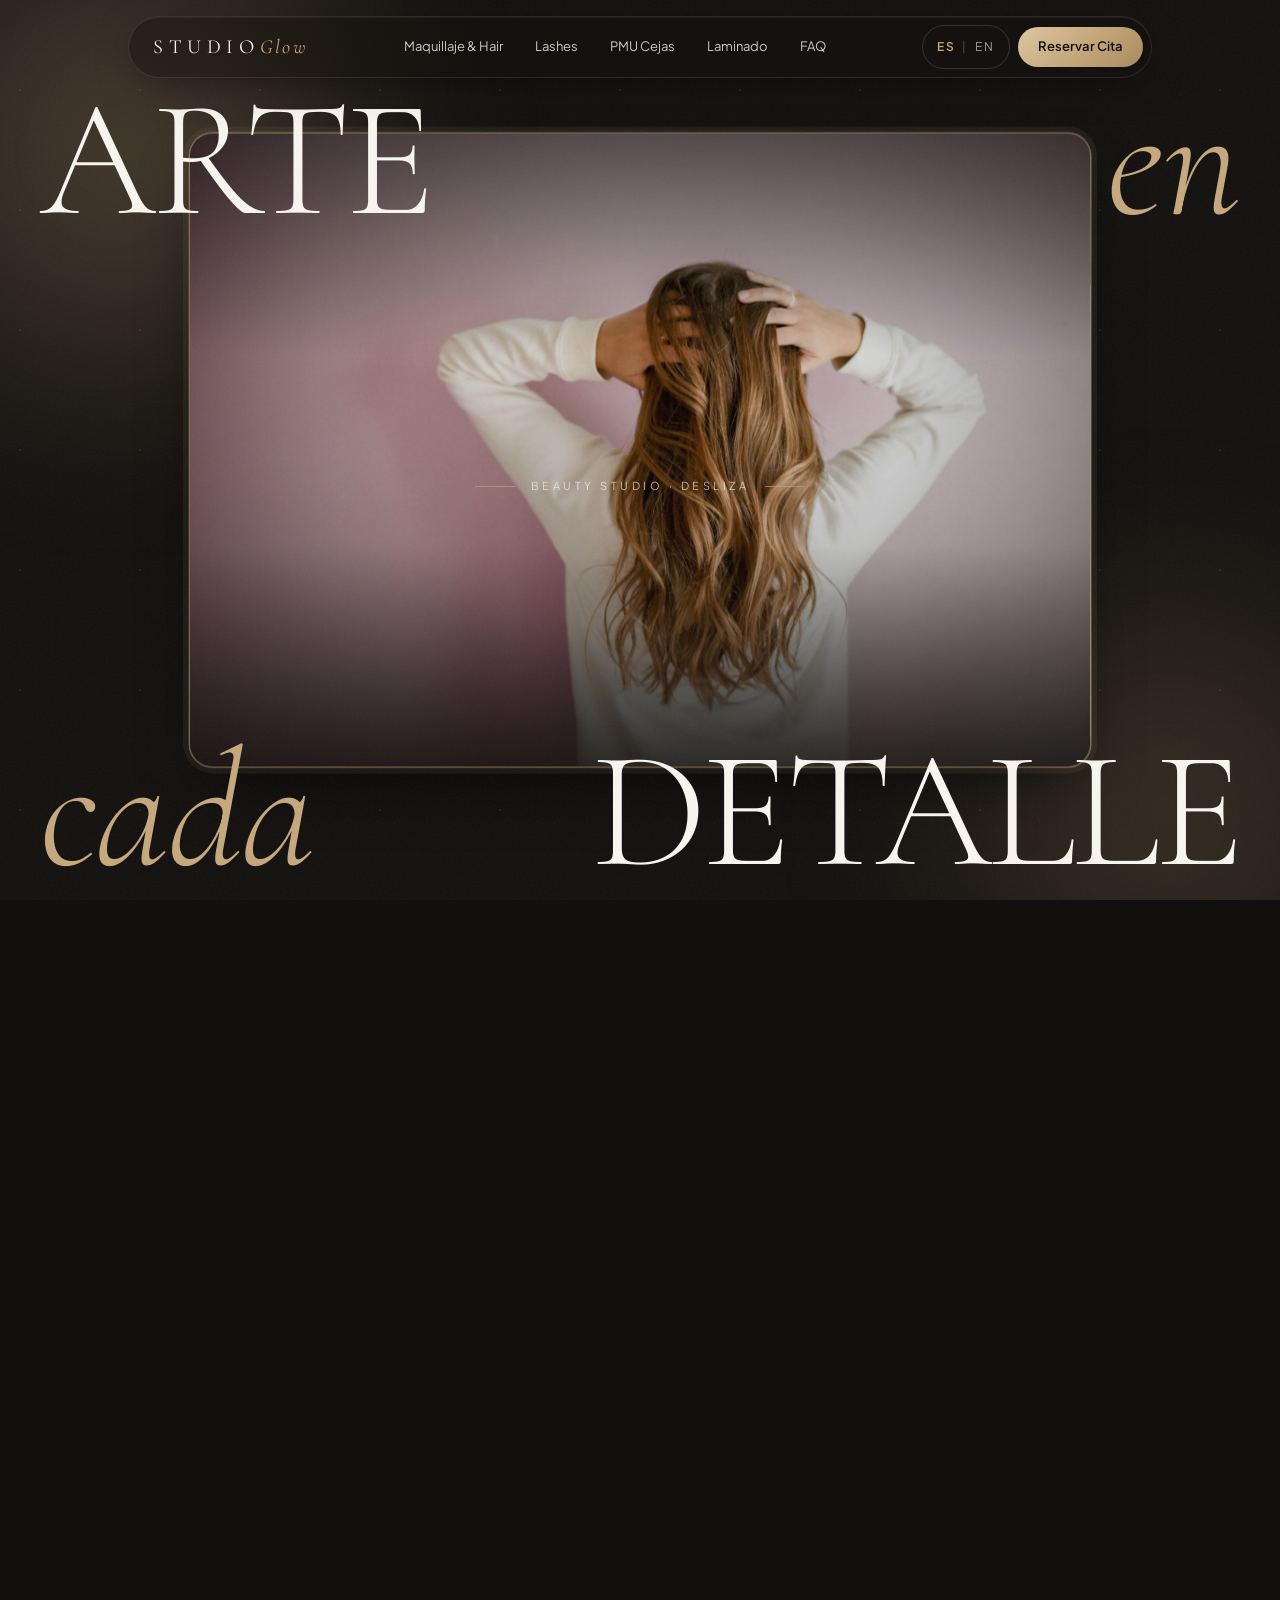
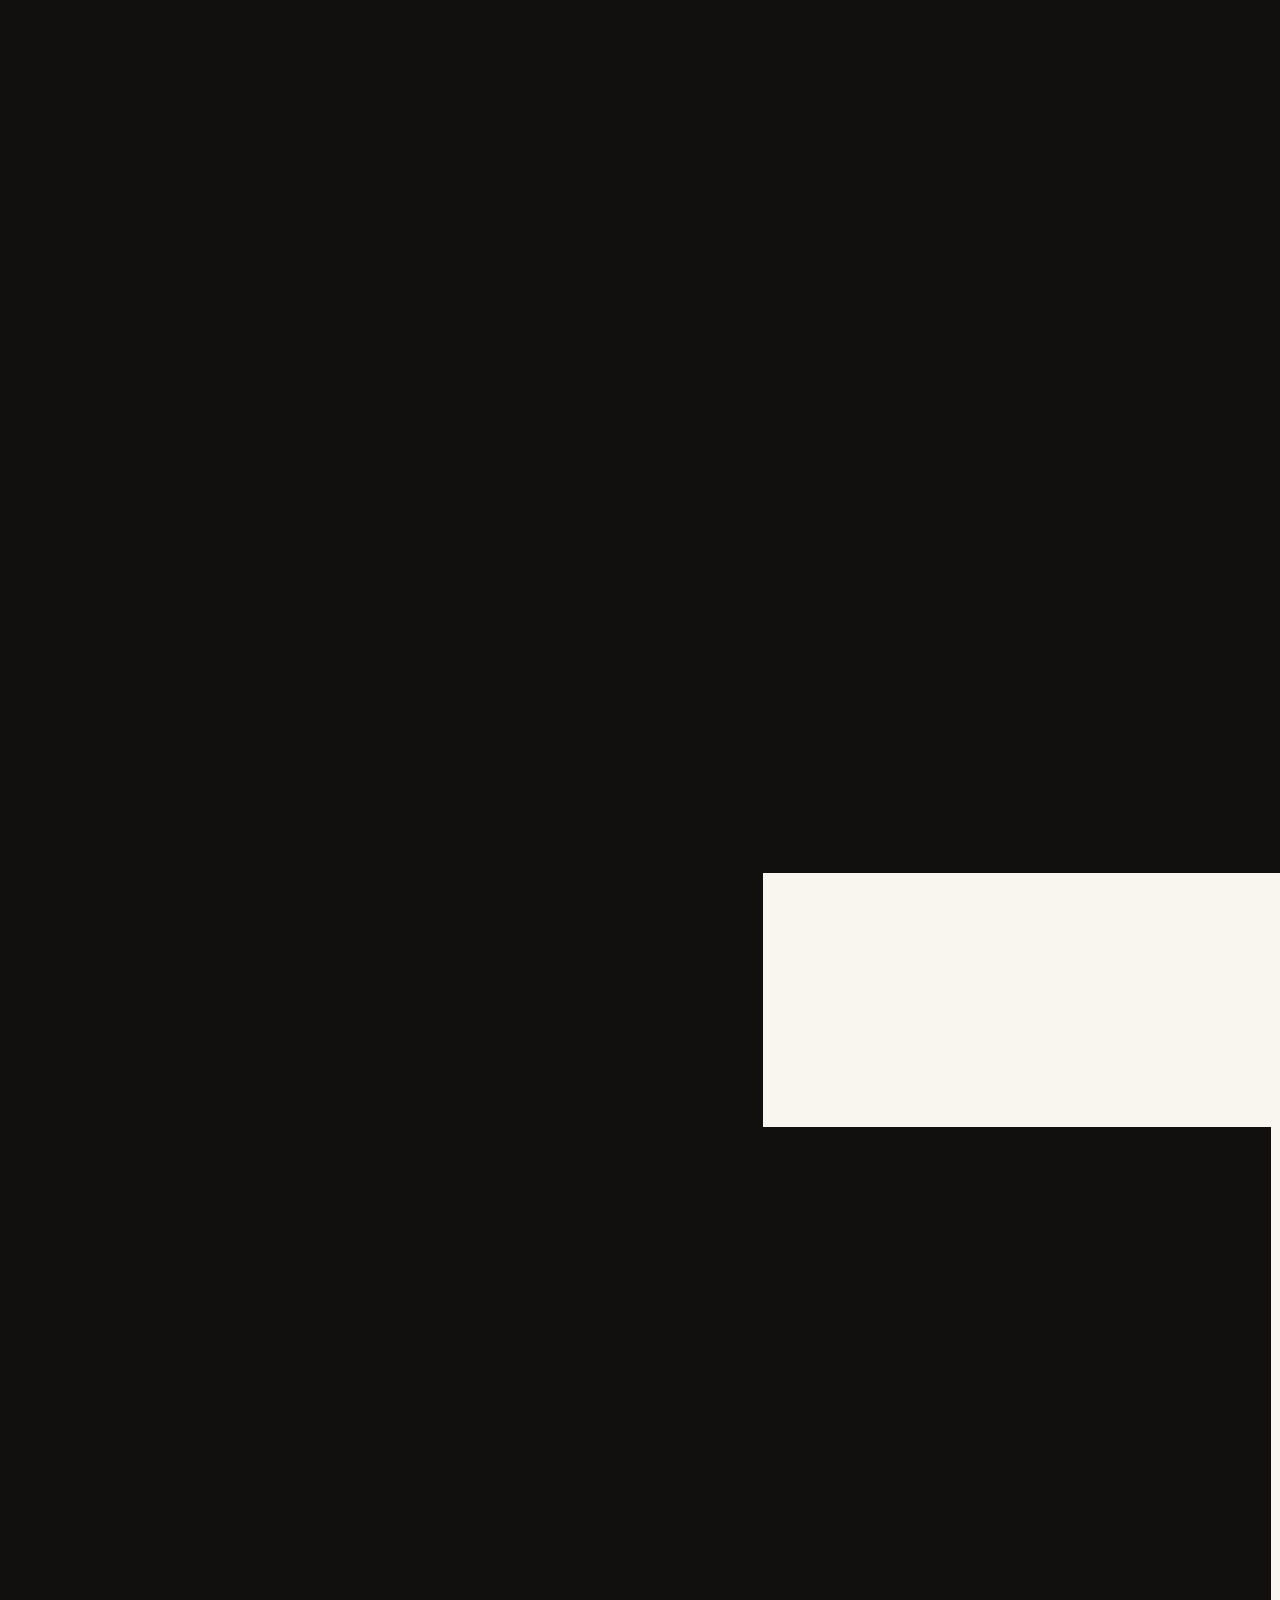
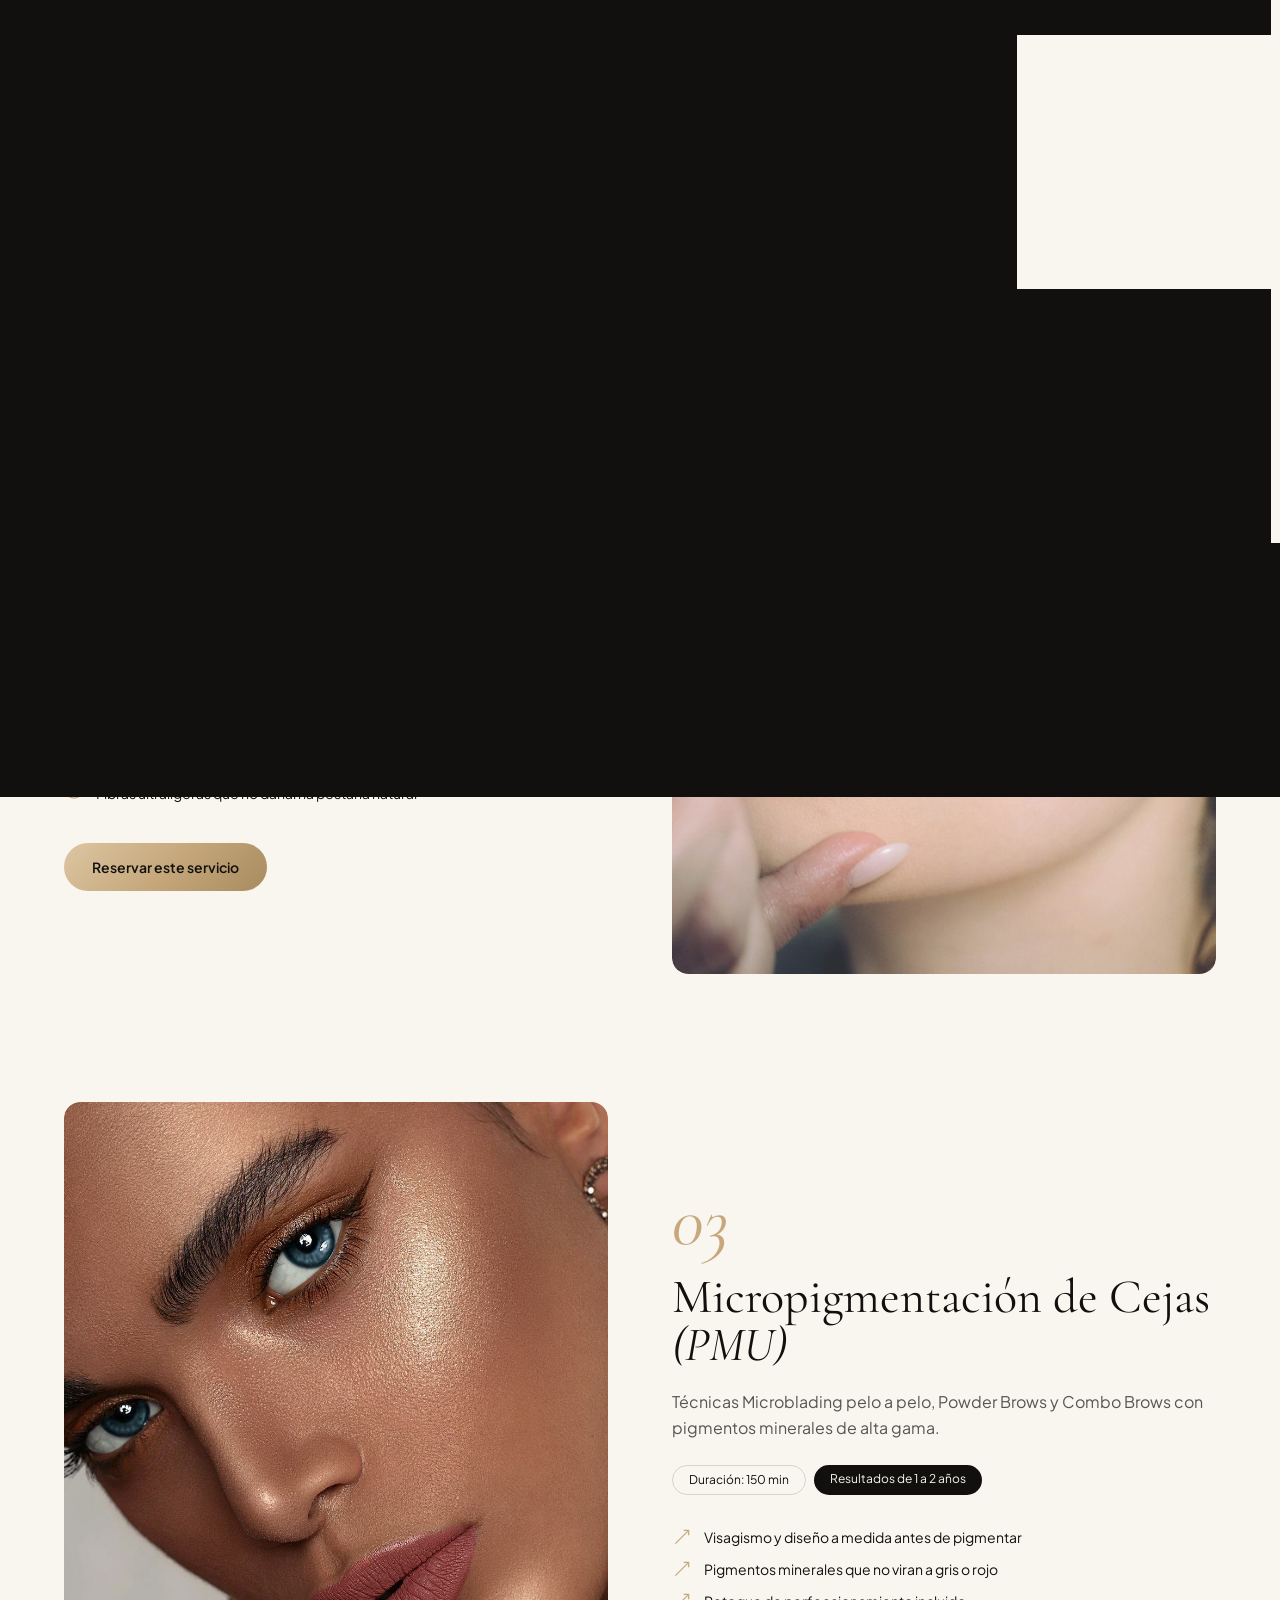
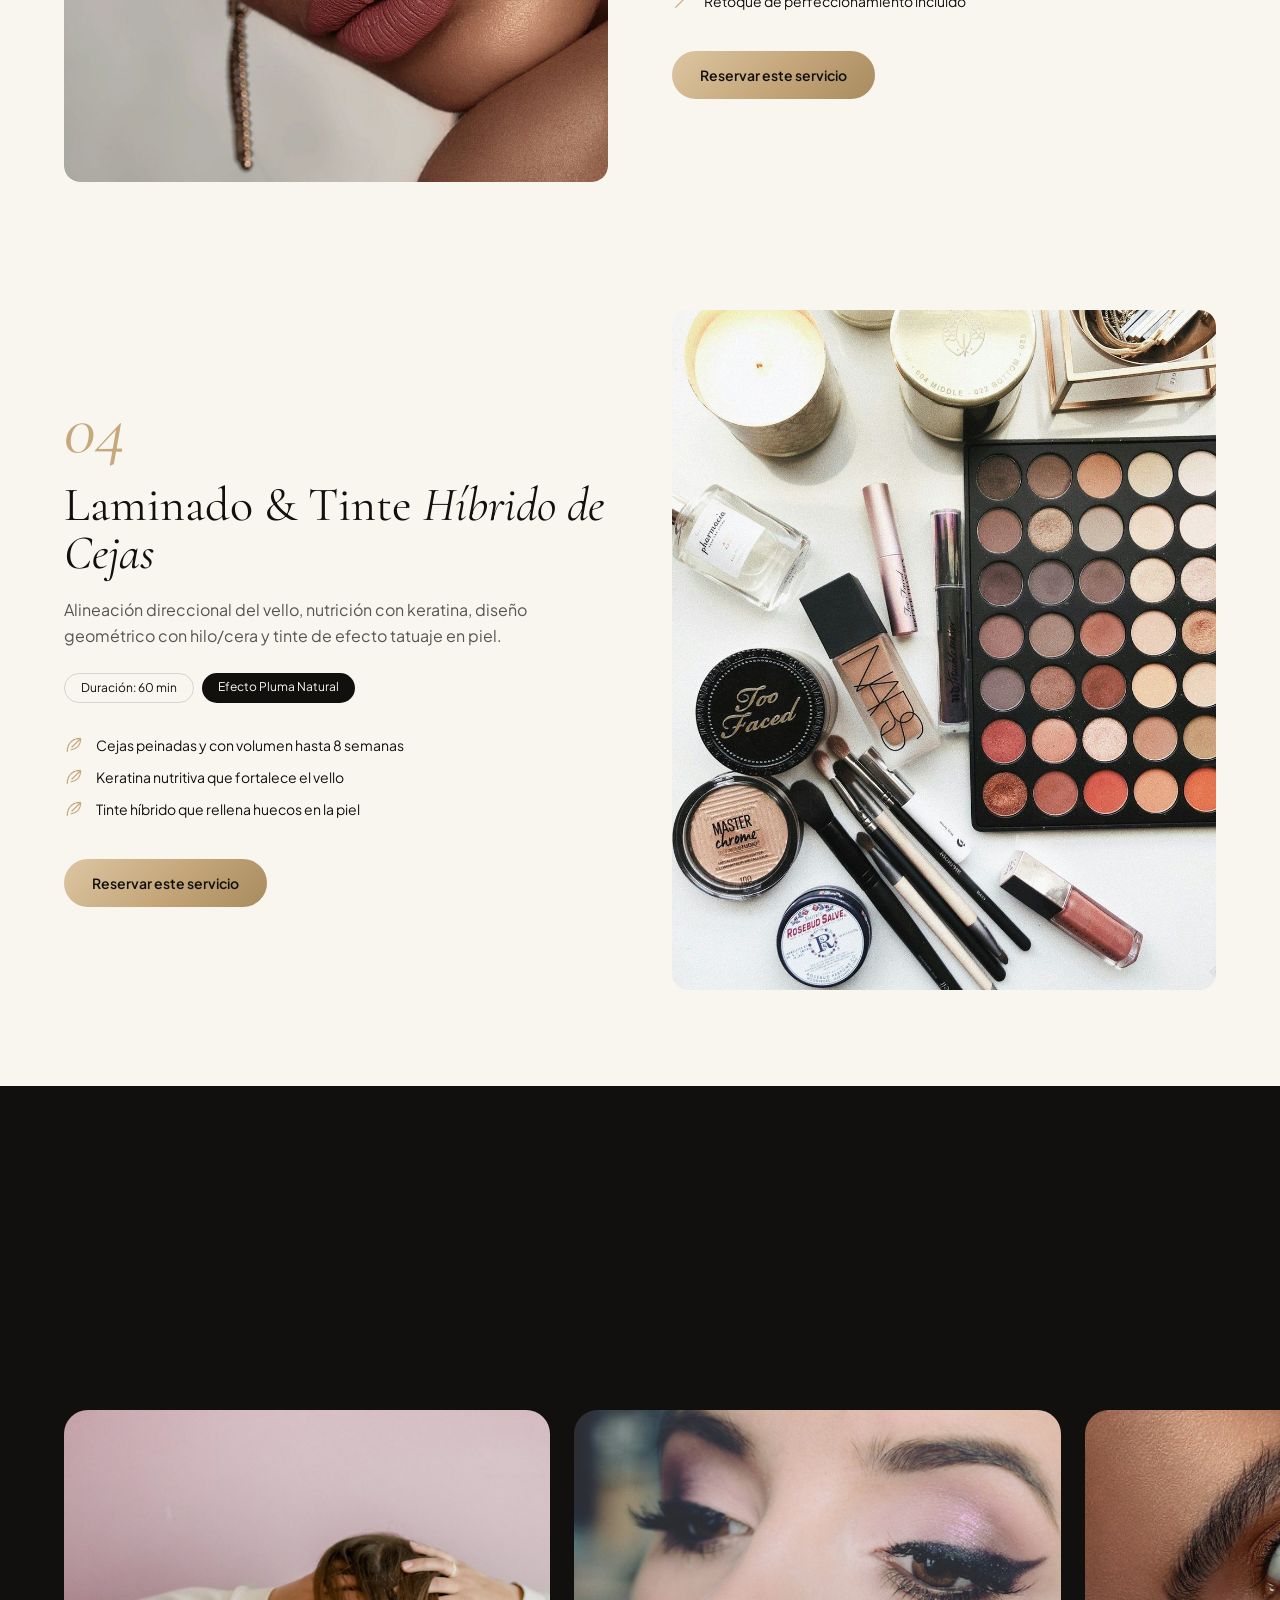
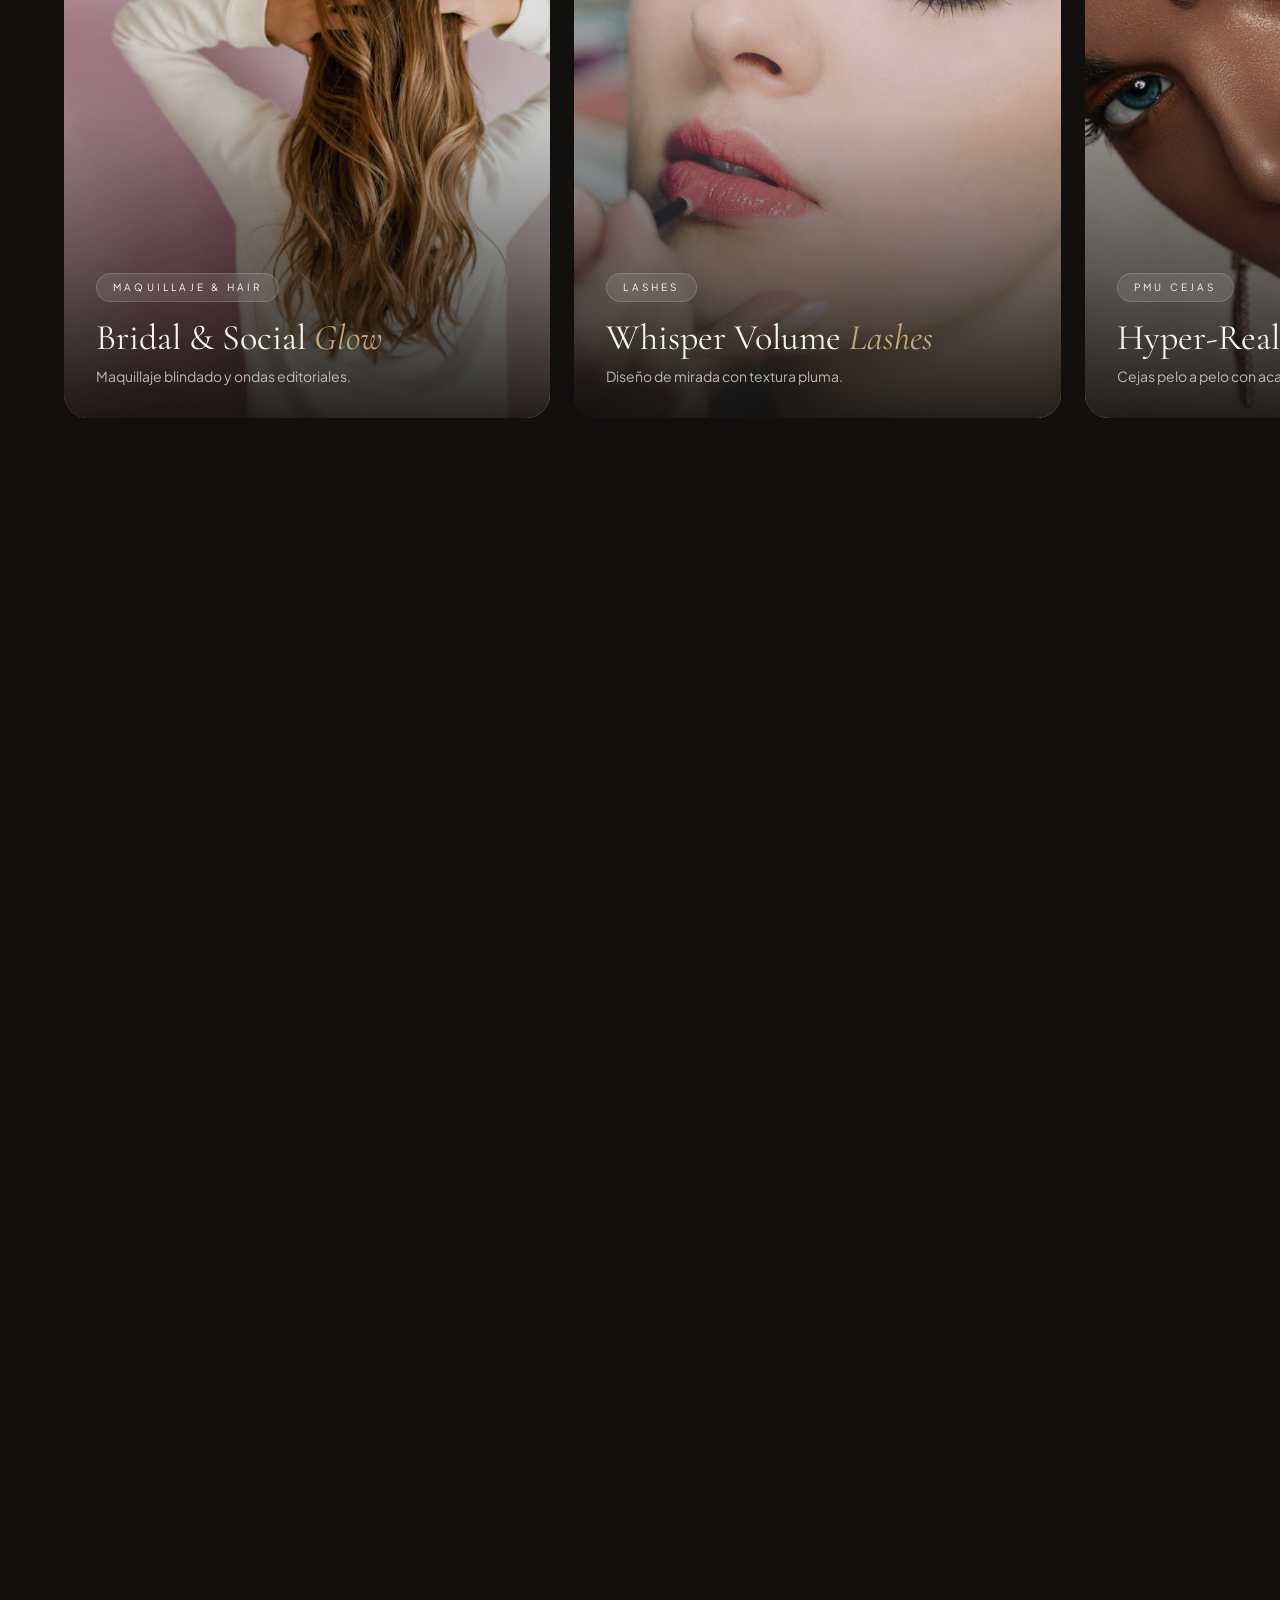
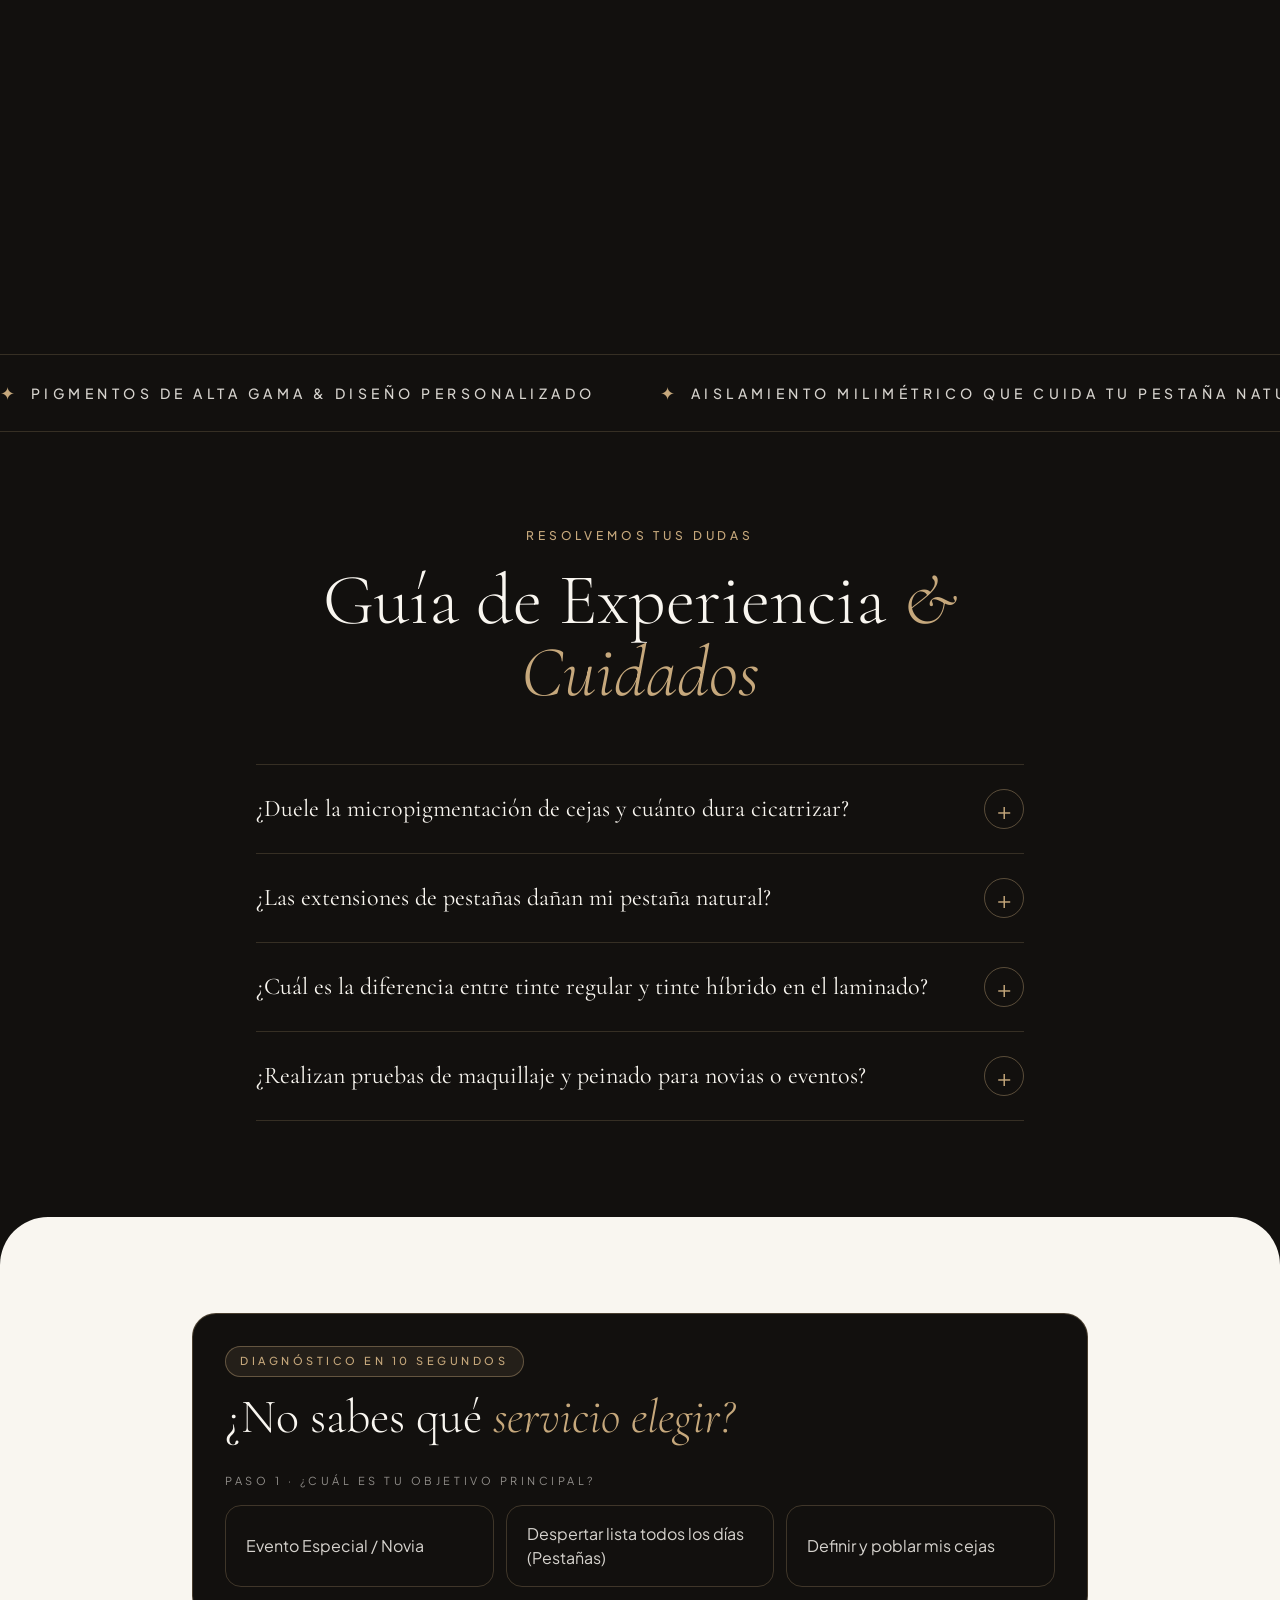
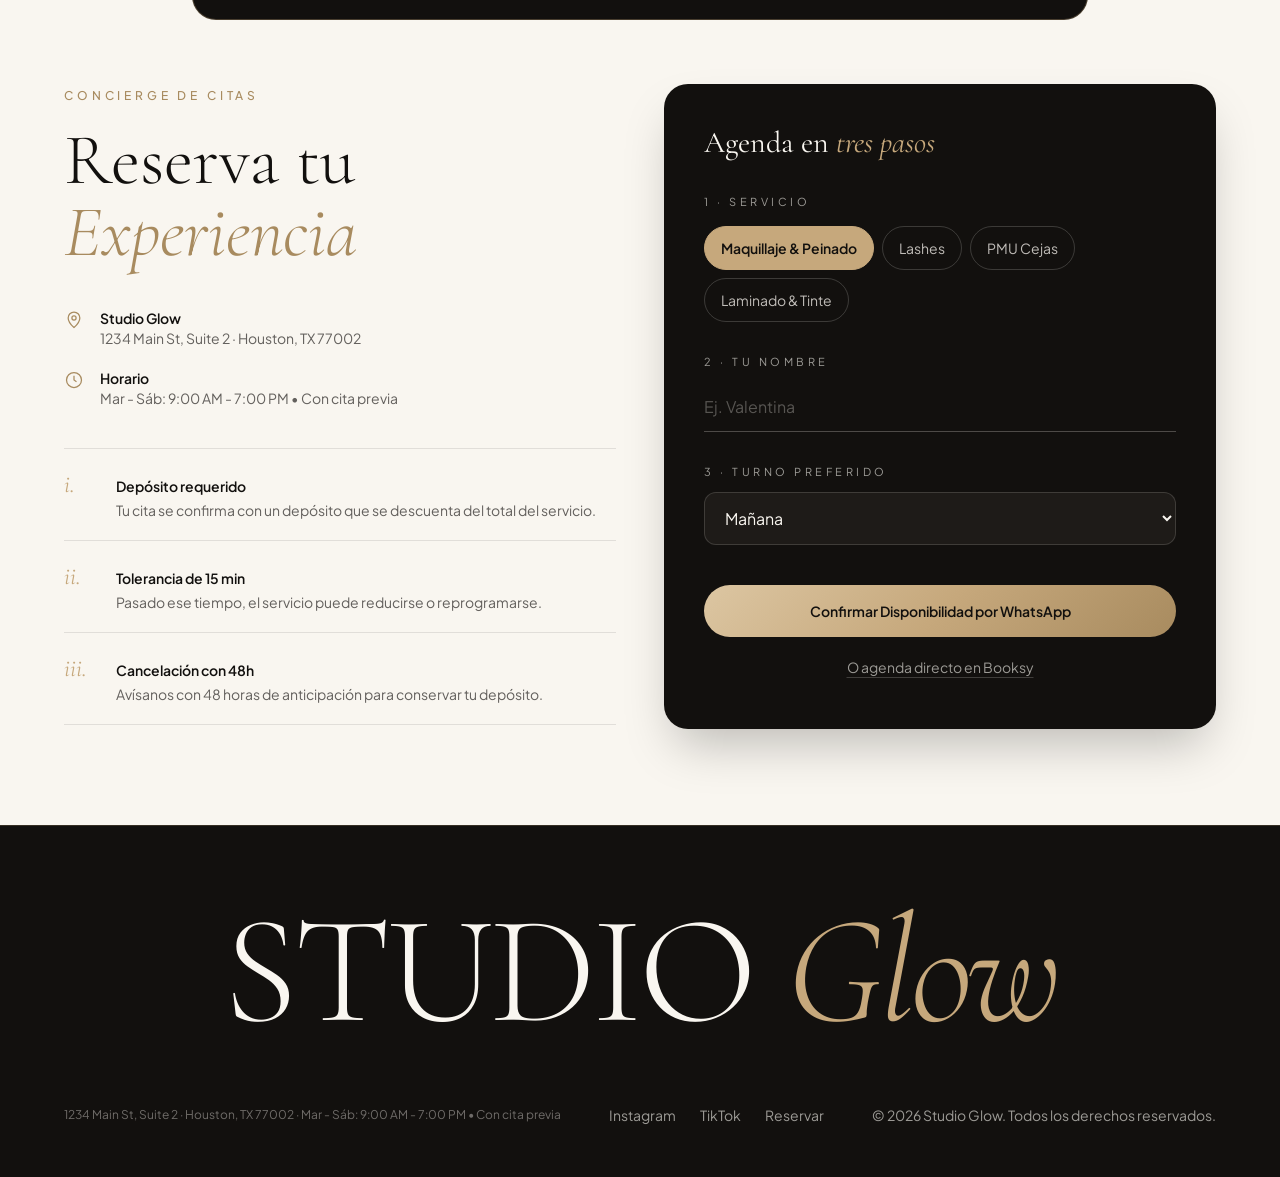
==== index.html @ bc3df660 "Hero: vuelve a la forma rectangular con marco dorado y fondo animado Quita la ventana en arco y añad" ====
<!DOCTYPE html>
<html lang="es-US">
<head>
  <meta charset="UTF-8" />
  <meta name="viewport" content="width=device-width, initial-scale=1.0" />
  <title>Studio Glow | Maquillaje, Lashes, PMU &amp; Cejas</title>
  <meta name="description" content="Estudio de belleza de lujo: Maquillaje & Peinado, Extensiones de Pestañas, Micropigmentación de Cejas y Laminado + Tinte Híbrido. Reserva tu cita por WhatsApp." />
  <meta name="theme-color" content="#12100E" />
  <link rel="icon" href="data:image/svg+xml,%3Csvg xmlns='http://www.w3.org/2000/svg' viewBox='0 0 64 64'%3E%3Crect width='64' height='64' rx='14' fill='%2312100E'/%3E%3Ctext x='32' y='45' font-family='Georgia,serif' font-style='italic' font-size='38' text-anchor='middle' fill='%23C6A87C'%3EG%3C/text%3E%3C/svg%3E" />
  <meta name="robots" content="index, follow" />

  <!-- OpenGraph (Instagram / WhatsApp / Facebook) -->
  <meta property="og:type" content="website" />
  <meta property="og:locale" content="es_US" />
  <meta property="og:locale:alternate" content="en_US" />
  <meta property="og:site_name" content="Studio Glow" />
  <meta property="og:title" content="Studio Glow | Maquillaje, Lashes, PMU & Cejas" />
  <meta property="og:description" content="Arte en cada detalle: maquillaje y peinado para novias, extensiones de pestañas, micropigmentación de cejas y laminado con tinte híbrido." />
  <meta property="og:url" content="https://TU-DOMINIO.com/" />
  <meta property="og:image" content="https://TU-DOMINIO.com/assets/og-cover.jpg" />
  <meta property="og:image:width" content="1200" />
  <meta property="og:image:height" content="630" />
  <meta property="og:image:alt" content="Peinado de ondas editoriales en Studio Glow" />
  <meta name="twitter:card" content="summary_large_image" />
  <meta name="twitter:title" content="Studio Glow | Maquillaje, Lashes, PMU & Cejas" />
  <meta name="twitter:description" content="Arte en cada detalle. Reserva tu experiencia de belleza." />
  <meta name="twitter:image" content="https://TU-DOMINIO.com/assets/og-cover.jpg" />

  <!-- SEO local: BeautySalon -->
  <script type="application/ld+json">
  {
    "@context": "https://schema.org",
    "@type": "BeautySalon",
    "name": "Studio Glow",
    "description": "Estudio de belleza especializado en maquillaje y peinado, extensiones de pestañas, micropigmentación de cejas y laminado con tinte híbrido.",
    "image": "https://TU-DOMINIO.com/assets/og-cover.jpg",
    "telephone": "+17135550199",
    "priceRange": "$$$",
    "address": {
      "@type": "PostalAddress",
      "streetAddress": "1234 Main St, Suite 2",
      "addressLocality": "Houston",
      "addressRegion": "TX",
      "postalCode": "77002",
      "addressCountry": "US"
    },
    "openingHoursSpecification": [
      {
        "@type": "OpeningHoursSpecification",
        "dayOfWeek": ["Tuesday", "Wednesday", "Thursday", "Friday", "Saturday"],
        "opens": "09:00",
        "closes": "19:00"
      }
    ],
    "sameAs": ["https://www.instagram.com/", "https://www.tiktok.com/"],
    "hasOfferCatalog": {
      "@type": "OfferCatalog",
      "name": "Servicios de belleza",
      "itemListElement": [
        { "@type": "Offer", "itemOffered": { "@type": "Service", "name": "Maquillaje & Peinado Social / Novias", "description": "Piel luminosa de larga duración, blindaje contra humedad y estilismo de cabello." } },
        { "@type": "Offer", "itemOffered": { "@type": "Service", "name": "Extensiones de Pestañas (Lash Art)", "description": "Clásicas, Efecto Rímel, Híbridas y Volumen Ruso ligero." } },
        { "@type": "Offer", "itemOffered": { "@type": "Service", "name": "Micropigmentación de Cejas (PMU)", "description": "Microblading pelo a pelo, Powder Brows y Combo Brows." } },
        { "@type": "Offer", "itemOffered": { "@type": "Service", "name": "Laminado & Tinte Híbrido de Cejas", "description": "Alineación del vello, nutrición con keratina y tinte de efecto tatuaje en piel." } }
      ]
    }
  }
  </script>

  <!-- Google Fonts -->
  <link rel="preconnect" href="https://fonts.googleapis.com" />
  <link rel="preconnect" href="https://fonts.gstatic.com" crossorigin />
  <link href="https://fonts.googleapis.com/css2?family=Cormorant+Garamond:ital,wght@0,300;0,400;0,500;0,600;1,300;1,400;1,500&family=Plus+Jakarta+Sans:wght@300;400;500;600&display=swap" rel="stylesheet" />

  <!-- Estilos compilados (Tailwind CLI + CSS propio). Recompilar: ver tailwind/README.md -->
  <link rel="stylesheet" href="./assets/styles.css?v=11" />
</head>
<body class="font-sans">

  <!-- ===================== PRELOADER ===================== -->
  <div id="preloader" class="fixed inset-0 z-[100] pointer-events-auto flex items-center justify-center overflow-hidden select-none" aria-hidden="true">
    <div id="panel-left" class="fixed inset-y-0 left-0 w-1/2 bg-[#12100E] border-r border-[#C6A87C]/20 will-change-transform"></div>
    <div id="panel-right" class="fixed inset-y-0 right-0 w-1/2 bg-[#12100E] border-l border-[#C6A87C]/20 will-change-transform"></div>

    <div id="preloader-center" class="relative z-10 flex flex-col items-center">
      <div id="glow-orb" class="absolute top-1/2 left-1/2 -translate-x-1/2 -translate-y-1/2 w-40 h-40 rounded-full bg-[#C6A87C]/20 blur-2xl scale-0 pointer-events-none"></div>

      <svg id="preloader-emblem" viewBox="0 0 120 120" class="relative w-28 h-28" stroke="#C6A87C" fill="none" stroke-linecap="round" stroke-linejoin="round">
        <ellipse class="emblem-stroke" cx="60" cy="60" rx="40" ry="54" stroke-width="1.2" pathLength="400" stroke-dasharray="400" stroke-dashoffset="400" />
        <ellipse class="emblem-stroke" cx="60" cy="60" rx="34" ry="47" stroke-width="0.6" pathLength="400" stroke-dasharray="400" stroke-dashoffset="400" />
        <path class="emblem-stroke" d="M77 42 C71 33 57 31 48 38 C37 47 36 70 46 80 C55 89 72 87 77 76 L78 65 L63 65 M78 65 C80 72 82 78 86 82" stroke-width="2" pathLength="400" stroke-dasharray="400" stroke-dashoffset="400" />
      </svg>

      <p id="preloader-title" class="relative mt-7 font-serif font-light text-xl md:text-2xl tracking-[0.35em] text-[#F9F6F0] opacity-0 whitespace-nowrap">STUDIO <span class="italic text-[#C6A87C]">GLOW</span></p>
    </div>
  </div>
  <script>
    /* Seguro: si GSAP no llegara a cargar, el preloader se quita igual a los 6 s */
    window.__preloaderFailsafe = setTimeout(function () {
      var p = document.getElementById('preloader');
      if (p) p.style.display = 'none';
      document.documentElement.style.overflow = '';
    }, 6000);
    document.documentElement.style.overflow = 'hidden';
  </script>

  <!-- ===================== NAVBAR FLOTANTE ===================== -->
  <header class="fixed top-4 left-1/2 -translate-x-1/2 z-50 w-[calc(100%-2rem)] max-w-5xl pointer-events-none">
    <nav id="navbar" class="pointer-events-auto glass-nav rounded-full flex items-center justify-between pl-6 pr-2 py-2" aria-label="Navegación principal">
      <a href="#inicio" class="inline-flex items-center min-h-[44px] font-serif text-lg md:text-xl tracking-[0.28em] text-cream whitespace-nowrap">
        STUDIO <span class="italic text-champagne tracking-[0.12em]">Glow</span>
      </a>

      <ul class="hidden lg:flex items-center gap-8 text-[13px] text-cream/80">
        <li><a href="#maquillaje" class="nav-link hover:text-cream transition-colors" data-i18n="nav.makeup">Maquillaje &amp; Hair</a></li>
        <li><a href="#lashes" class="nav-link hover:text-cream transition-colors">Lashes</a></li>
        <li><a href="#pmu" class="nav-link hover:text-cream transition-colors" data-i18n="nav.pmu">PMU Cejas</a></li>
        <li><a href="#laminado" class="nav-link hover:text-cream transition-colors" data-i18n="nav.lamination">Laminado</a></li>
        <li><a href="#faq" class="nav-link hover:text-cream transition-colors">FAQ</a></li>
      </ul>

      <div class="flex items-center gap-2">
        <button type="button" class="lang-toggle hidden lg:inline-flex items-center gap-1.5 min-h-[44px] rounded-full border border-cream/15 px-3.5 py-2 text-[12px] tracking-[0.18em] text-cream/60 hover:border-champagne transition-colors" data-lang-toggle aria-label="Cambiar idioma / Switch language"><span data-lang-opt="es">ES</span><span class="text-cream/25" aria-hidden="true">|</span><span data-lang-opt="en">EN</span></button>
        <a href="#reservar" class="btn-gold hidden sm:inline-block rounded-full px-5 py-2.5 text-[13px] font-semibold whitespace-nowrap" data-i18n="nav.book">Reservar Cita</a>
        <button id="menuToggle" type="button" class="lg:hidden w-11 h-11 rounded-full flex flex-col items-center justify-center gap-1.5 border border-cream/15" aria-label="Abrir menú" aria-expanded="false" aria-controls="mobileMenu">
          <span class="block w-4 h-px bg-cream transition-transform duration-300" data-bar="1"></span>
          <span class="block w-4 h-px bg-cream transition-transform duration-300" data-bar="2"></span>
        </button>
      </div>
    </nav>

    <div id="mobileMenu" class="closed pointer-events-auto lg:hidden glass-nav mt-2 rounded-3xl p-6">
      <ul class="flex flex-col gap-1 font-serif text-2xl text-cream">
        <li><a href="#maquillaje" class="mobile-link block py-2" data-i18n="nav.makeup">Maquillaje &amp; Hair</a></li>
        <li><a href="#lashes" class="mobile-link block py-2">Lashes</a></li>
        <li><a href="#pmu" class="mobile-link block py-2" data-i18n="nav.pmu">PMU Cejas</a></li>
        <li><a href="#laminado" class="mobile-link block py-2 italic text-champagne" data-i18n="nav.lamination">Laminado</a></li>
        <li><a href="#faq" class="mobile-link block py-2">FAQ</a></li>
      </ul>
      <div class="mt-6 flex justify-start"><button type="button" class="lang-toggle inline-flex items-center gap-1.5 min-h-[44px] rounded-full border border-cream/15 px-3.5 py-2 text-[12px] tracking-[0.18em] text-cream/60 hover:border-champagne transition-colors" data-lang-toggle aria-label="Cambiar idioma / Switch language"><span data-lang-opt="es">ES</span><span class="text-cream/25" aria-hidden="true">|</span><span data-lang-opt="en">EN</span></button></div>
      <a href="#reservar" class="btn-gold block sm:hidden text-center mt-6 rounded-full px-6 py-3.5 text-sm font-semibold" data-i18n="nav.book">Reservar Cita</a>
    </div>
  </header>

  <main>
    <!-- ===================== HERO INMERSIVO ===================== -->
    <section id="inicio" class="hero-track relative" style="height: 250vh;">
      <div class="sticky top-0 h-screen overflow-hidden grain bg-noir">

        <!-- Fondo con vida: luces doradas y polvo de brillo -->
        <div class="hero-ambient" aria-hidden="true">
          <div class="hero-orb hero-orb--a"></div>
          <div class="hero-orb hero-orb--b"></div>
          <div class="hero-orb hero-orb--c"></div>
          <div class="hero-dust"></div>
        </div>

        <!-- Video -->
        <div class="absolute inset-0 flex items-center justify-center z-10">
          <div id="videoFrame" class="video-frame relative w-full h-full overflow-hidden bg-noir">
            <!-- Capa de respaldo: Ken Burns + shimmer dorado -->
            <div id="heroFallback" class="hero-fallback absolute inset-0 overflow-hidden" aria-hidden="true">
              <img class="kenburns-img absolute inset-0 w-full h-full object-cover" src="./assets/hero-fallback.jpg?v=2" alt="" fetchpriority="high" />
              <div class="hero-shimmer absolute inset-0"></div>
            </div>

            <video
              id="heroVideo"
              class="absolute inset-0 w-full h-full object-cover"
              style="opacity: 0; transition: opacity 0.9s cubic-bezier(0.22, 1, 0.36, 1);"
              autoplay
              muted
              loop
              playsinline
              preload="auto"
            >
              <source src="./hero-beauty.mp4" type="video/mp4" />
            </video>
            <div id="heroMask" class="hero-mask absolute inset-0"></div>
          </div>
        </div>

        <!-- Título 1: ARTE EN CADA DETALLE -->
        <div id="titleBlock" class="absolute inset-0 z-20 flex flex-col justify-between pointer-events-none px-4 md:px-10 pt-28 pb-10">
          <h1 class="sr-only" data-i18n="hero.srTitle">Arte en cada detalle</h1>
          <div id="titleTop" class="flex items-end justify-between" aria-hidden="true">
            <span class="font-serif font-light text-[17vw] md:text-[13vw] leading-[0.8] tracking-tight text-cream" data-i18n="hero.word1">ARTE</span>
            <span class="font-serif italic font-light text-[17vw] md:text-[13vw] leading-[0.8] text-champagne" data-i18n="hero.word2">en</span>
          </div>
          <div class="flex items-center justify-center gap-4 text-[11px] tracking-luxe text-cream/70 uppercase">
            <span class="h-px w-10 bg-champagne/60"></span>
            <span data-i18n="hero.scroll">Beauty Studio · Desliza</span>
            <span class="h-px w-10 bg-champagne/60"></span>
          </div>
          <div id="titleBottom" class="flex items-start justify-between" aria-hidden="true">
            <span class="font-serif italic font-light text-[17vw] md:text-[13vw] leading-[0.8] text-champagne" data-i18n="hero.word3">cada</span>
            <span class="font-serif font-light text-[17vw] md:text-[13vw] leading-[0.8] tracking-tight text-cream" data-i18n="hero.word4">DETALLE</span>
          </div>
        </div>

        <!-- Bloque 2: especialidades + CTA -->
        <div id="servicesBlock" class="absolute inset-0 z-20 flex flex-col items-center justify-center text-center px-6 opacity-0 pointer-events-none">
          <p class="reveal-item text-[11px] md:text-xs tracking-luxe uppercase text-champagne mb-6" data-i18n="hero.kicker">Studio Glow · Atelier de belleza</p>
          <h2 class="reveal-item font-serif font-light text-4xl sm:text-5xl md:text-7xl leading-[1.05] text-cream max-w-5xl" data-i18n="hero.services">
            Maquillaje &amp; Peinado <span class="text-champagne">•</span> <span class="italic">Lashes</span>
            <br class="hidden md:block" />
            <span class="text-champagne">•</span> PMU <span class="text-champagne">•</span> <span class="italic">Brow Lamination</span>
          </h2>
          <p class="reveal-item mt-6 max-w-xl text-sm md:text-base text-cream/75 leading-relaxed" data-i18n="hero.lead">
            Técnicas de precisión, productos premium y una mirada artística para realzar tu belleza natural.
          </p>
          <div class="reveal-item mt-10 flex flex-col sm:flex-row items-center gap-4">
            <a href="#reservar" class="btn-gold rounded-full px-8 py-4 text-sm font-semibold tracking-wide" data-i18n="cta.bookMine">Reservar mi cita</a>
            <a href="#maquillaje" class="rounded-full px-8 py-4 text-sm text-cream border border-cream/25 hover:border-champagne hover:text-champagne transition-colors duration-300" data-i18n="hero.viewServices">Ver servicios</a>
          </div>
        </div>

        <!-- Indicador de scroll -->
        <div id="scrollHint" class="absolute bottom-6 left-1/2 -translate-x-1/2 z-20 flex flex-col items-center gap-2" aria-hidden="true">
          <span class="block w-px h-10 bg-gradient-to-b from-champagne to-transparent"></span>
        </div>
      </div>
    </section>

    <!-- ===================== BLOQUE 2: CATÁLOGO INTERACTIVO ===================== -->
    <section id="servicios" class="bg-[#F9F6F0] text-[#12100E] py-24 px-6 md:px-16 rounded-t-[3rem] -mt-8 relative z-20">
      <div class="max-w-6xl mx-auto">

        <!-- Cabecera editorial -->
        <header class="svc-header max-w-3xl mb-20 md:mb-28">
          <p class="svc-fade text-[11px] md:text-xs tracking-luxe uppercase text-[#A88B5F] font-medium mb-5" data-i18n="svc.kicker">Experiencia personalizada</p>
          <h2 class="svc-fade font-serif font-light text-5xl md:text-7xl leading-[1.02]" data-i18n="svc.title">
            Arquitectura de <span class="italic text-[#A88B5F]">Mirada</span> &amp; Estilo
          </h2>
          <p class="svc-fade mt-6 text-base md:text-lg text-[#12100E]/65 leading-relaxed max-w-xl" data-i18n="svc.lead">
            Cuatro especialidades, un mismo principio: estudiar tus rasgos antes de tocar un solo pincel.
          </p>
        </header>

        <div class="flex flex-col gap-24 md:gap-32">

          <!-- ===== 01 · Maquillaje & Peinado ===== -->
          <article id="maquillaje" class="svc-card grid md:grid-cols-2 gap-10 md:gap-16 items-center scroll-mt-28">
            <div class="svc-media overflow-hidden rounded-2xl aspect-[4/5] bg-[#E9E2D6]">
              <img decoding="async" class="svc-img w-full h-full object-cover transition-transform duration-[1200ms] ease-[cubic-bezier(0.22,1,0.36,1)] hover:scale-105" src="./assets/servicio-maquillaje.jpg" alt="Mujer mostrando un peinado de ondas suaves" loading="lazy" />
            </div>
            <div class="svc-text">
              <span class="svc-fade block font-serif italic text-6xl md:text-7xl text-[#C6A87C] leading-none">01</span>
              <h3 class="svc-fade font-serif text-4xl md:text-[2.6rem] lg:text-5xl leading-tight mt-4 [overflow-wrap:anywhere] [hyphens:auto]" data-i18n="svc1.title">Maquillaje &amp; Peinado <span class="italic">Social / Novias</span></h3>
              <p class="svc-fade mt-5 text-[#12100E]/70 leading-relaxed" data-i18n="svc1.desc">Piel luminosa de larga duración, blindaje contra humedad y estilismo de cabello pensado para durar de la ceremonia a la última foto.</p>
              <div class="svc-fade flex flex-wrap gap-2 mt-6">
                <span class="rounded-full border border-[#12100E]/15 px-4 py-1.5 text-xs" data-i18n="svc1.tag1">Duración: 90-120 min</span>
                <span class="rounded-full bg-[#12100E] text-[#F9F6F0] px-4 py-1.5 text-xs" data-i18n="svc1.tag2">Piel Blindada &amp; Glow</span>
              </div>
              <ul class="mt-8 flex flex-col gap-3 text-sm">
                <li class="svc-fade flex items-start gap-3"><svg class="w-5 h-5 shrink-0 text-[#C6A87C]" viewBox="0 0 24 24" fill="none" stroke="currentColor" stroke-width="1.5" aria-hidden="true"><path d="M12 3l1.8 5.2L19 10l-5.2 1.8L12 17l-1.8-5.2L5 10l5.2-1.8z"/></svg><span data-i18n="svc1.b1">Prueba previa de maquillaje para novias</span></li>
                <li class="svc-fade flex items-start gap-3"><svg class="w-5 h-5 shrink-0 text-[#C6A87C]" viewBox="0 0 24 24" fill="none" stroke="currentColor" stroke-width="1.5" aria-hidden="true"><path d="M12 3l1.8 5.2L19 10l-5.2 1.8L12 17l-1.8-5.2L5 10l5.2-1.8z"/></svg><span data-i18n="svc1.b2">Fijación resistente al calor y la humedad</span></li>
                <li class="svc-fade flex items-start gap-3"><svg class="w-5 h-5 shrink-0 text-[#C6A87C]" viewBox="0 0 24 24" fill="none" stroke="currentColor" stroke-width="1.5" aria-hidden="true"><path d="M12 3l1.8 5.2L19 10l-5.2 1.8L12 17l-1.8-5.2L5 10l5.2-1.8z"/></svg><span data-i18n="svc1.b3">Recogidos, ondas y peinados con accesorios</span></li>
              </ul>
              <a href="#reservar" class="svc-fade btn-gold inline-block mt-10 rounded-full px-7 py-3.5 text-sm font-semibold" data-i18n="svc.book">Reservar este servicio</a>
            </div>
          </article>

          <!-- ===== 02 · Lashes ===== -->
          <article id="lashes" class="svc-card grid md:grid-cols-2 gap-10 md:gap-16 items-center scroll-mt-28">
            <div class="svc-media overflow-hidden rounded-2xl aspect-[4/5] bg-[#E9E2D6] md:order-2">
              <img decoding="async" class="svc-img w-full h-full object-cover transition-transform duration-[1200ms] ease-[cubic-bezier(0.22,1,0.36,1)] hover:scale-105" src="./assets/servicio-lashes.jpg" alt="Primer plano de mirada con pestañas definidas" loading="lazy" />
            </div>
            <div class="svc-text md:order-1">
              <span class="svc-fade block font-serif italic text-6xl md:text-7xl text-[#C6A87C] leading-none">02</span>
              <h3 class="svc-fade font-serif text-4xl md:text-[2.6rem] lg:text-5xl leading-tight mt-4 [overflow-wrap:anywhere] [hyphens:auto]" data-i18n="svc2.title">Extensiones de Pestañas <span class="italic">(Lash Art)</span></h3>
              <p class="svc-fade mt-5 text-[#12100E]/70 leading-relaxed" data-i18n="svc2.desc">Diseño personalizado según tu tipo de ojo: Clásicas, Efecto Rímel, Híbridas y Volumen Ruso ligero.</p>
              <div class="svc-fade flex flex-wrap gap-2 mt-6">
                <span class="rounded-full border border-[#12100E]/15 px-4 py-1.5 text-xs" data-i18n="svc2.tag1">Duración: 120 min</span>
                <span class="rounded-full bg-[#12100E] text-[#F9F6F0] px-4 py-1.5 text-xs" data-i18n="svc2.tag2">Retención Superior</span>
              </div>
              <ul class="mt-8 flex flex-col gap-3 text-sm">
                <li class="svc-fade flex items-start gap-3"><svg class="w-5 h-5 shrink-0 text-[#C6A87C]" viewBox="0 0 24 24" fill="none" stroke="currentColor" stroke-width="1.5" aria-hidden="true"><path d="M2 12s3.5-6 10-6 10 6 10 6-3.5 6-10 6S2 12 2 12z"/><circle cx="12" cy="12" r="2.5"/></svg><span data-i18n="svc2.b1">Mapeo de mirada según forma del ojo</span></li>
                <li class="svc-fade flex items-start gap-3"><svg class="w-5 h-5 shrink-0 text-[#C6A87C]" viewBox="0 0 24 24" fill="none" stroke="currentColor" stroke-width="1.5" aria-hidden="true"><path d="M2 12s3.5-6 10-6 10 6 10 6-3.5 6-10 6S2 12 2 12z"/><circle cx="12" cy="12" r="2.5"/></svg><span data-i18n="svc2.b2">Adhesivo hipoalergénico de grado médico</span></li>
                <li class="svc-fade flex items-start gap-3"><svg class="w-5 h-5 shrink-0 text-[#C6A87C]" viewBox="0 0 24 24" fill="none" stroke="currentColor" stroke-width="1.5" aria-hidden="true"><path d="M2 12s3.5-6 10-6 10 6 10 6-3.5 6-10 6S2 12 2 12z"/><circle cx="12" cy="12" r="2.5"/></svg><span data-i18n="svc2.b3">Fibras ultraligeras que no dañan la pestaña natural</span></li>
              </ul>
              <a href="#reservar" class="svc-fade btn-gold inline-block mt-10 rounded-full px-7 py-3.5 text-sm font-semibold" data-i18n="svc.book">Reservar este servicio</a>
            </div>
          </article>

          <!-- ===== 03 · PMU ===== -->
          <article id="pmu" class="svc-card grid md:grid-cols-2 gap-10 md:gap-16 items-center scroll-mt-28">
            <div class="svc-media overflow-hidden rounded-2xl aspect-[4/5] bg-[#E9E2D6]">
              <img decoding="async" class="svc-img w-full h-full object-cover transition-transform duration-[1200ms] ease-[cubic-bezier(0.22,1,0.36,1)] hover:scale-105" src="./assets/servicio-pmu.jpg?v=2" alt="Cejas definidas con micropigmentación de acabado natural" loading="lazy" />
            </div>
            <div class="svc-text">
              <span class="svc-fade block font-serif italic text-6xl md:text-7xl text-[#C6A87C] leading-none">03</span>
              <h3 class="svc-fade font-serif text-4xl md:text-[2.6rem] lg:text-5xl leading-tight mt-4 [overflow-wrap:anywhere] [hyphens:auto]" data-i18n="svc3.title">Micropigmentación de Cejas <span class="italic">(PMU)</span></h3>
              <p class="svc-fade mt-5 text-[#12100E]/70 leading-relaxed" data-i18n="svc3.desc">Técnicas Microblading pelo a pelo, Powder Brows y Combo Brows con pigmentos minerales de alta gama.</p>
              <div class="svc-fade flex flex-wrap gap-2 mt-6">
                <span class="rounded-full border border-[#12100E]/15 px-4 py-1.5 text-xs" data-i18n="svc3.tag1">Duración: 150 min</span>
                <span class="rounded-full bg-[#12100E] text-[#F9F6F0] px-4 py-1.5 text-xs" data-i18n="svc3.tag2">Resultados de 1 a 2 años</span>
              </div>
              <ul class="mt-8 flex flex-col gap-3 text-sm">
                <li class="svc-fade flex items-start gap-3"><svg class="w-5 h-5 shrink-0 text-[#C6A87C]" viewBox="0 0 24 24" fill="none" stroke="currentColor" stroke-width="1.5" aria-hidden="true"><path d="M4 20L20 4M14 4h6v6"/></svg><span data-i18n="svc3.b1">Visagismo y diseño a medida antes de pigmentar</span></li>
                <li class="svc-fade flex items-start gap-3"><svg class="w-5 h-5 shrink-0 text-[#C6A87C]" viewBox="0 0 24 24" fill="none" stroke="currentColor" stroke-width="1.5" aria-hidden="true"><path d="M4 20L20 4M14 4h6v6"/></svg><span data-i18n="svc3.b2">Pigmentos minerales que no viran a gris o rojo</span></li>
                <li class="svc-fade flex items-start gap-3"><svg class="w-5 h-5 shrink-0 text-[#C6A87C]" viewBox="0 0 24 24" fill="none" stroke="currentColor" stroke-width="1.5" aria-hidden="true"><path d="M4 20L20 4M14 4h6v6"/></svg><span data-i18n="svc3.b3">Retoque de perfeccionamiento incluido</span></li>
              </ul>
              <a href="#reservar" class="svc-fade btn-gold inline-block mt-10 rounded-full px-7 py-3.5 text-sm font-semibold" data-i18n="svc.book">Reservar este servicio</a>
            </div>
          </article>

          <!-- ===== 04 · Laminado ===== -->
          <article id="laminado" class="svc-card grid md:grid-cols-2 gap-10 md:gap-16 items-center scroll-mt-28">
            <div class="svc-media overflow-hidden rounded-2xl aspect-[4/5] bg-[#E9E2D6] md:order-2">
              <img decoding="async" class="svc-img w-full h-full object-cover transition-transform duration-[1200ms] ease-[cubic-bezier(0.22,1,0.36,1)] hover:scale-105" src="./assets/servicio-laminado.jpg?v=2" alt="Productos y herramientas de belleza del estudio" loading="lazy" />
            </div>
            <div class="svc-text md:order-1">
              <span class="svc-fade block font-serif italic text-6xl md:text-7xl text-[#C6A87C] leading-none">04</span>
              <h3 class="svc-fade font-serif text-4xl md:text-[2.6rem] lg:text-5xl leading-tight mt-4 [overflow-wrap:anywhere] [hyphens:auto]" data-i18n="svc4.title">Laminado &amp; Tinte <span class="italic">Híbrido de Cejas</span></h3>
              <p class="svc-fade mt-5 text-[#12100E]/70 leading-relaxed" data-i18n="svc4.desc">Alineación direccional del vello, nutrición con keratina, diseño geométrico con hilo/cera y tinte de efecto tatuaje en piel.</p>
              <div class="svc-fade flex flex-wrap gap-2 mt-6">
                <span class="rounded-full border border-[#12100E]/15 px-4 py-1.5 text-xs" data-i18n="svc4.tag1">Duración: 60 min</span>
                <span class="rounded-full bg-[#12100E] text-[#F9F6F0] px-4 py-1.5 text-xs" data-i18n="svc4.tag2">Efecto Pluma Natural</span>
              </div>
              <ul class="mt-8 flex flex-col gap-3 text-sm">
                <li class="svc-fade flex items-start gap-3"><svg class="w-5 h-5 shrink-0 text-[#C6A87C]" viewBox="0 0 24 24" fill="none" stroke="currentColor" stroke-width="1.5" aria-hidden="true"><path d="M20 4C10 4 4 10 4 20M20 4c0 8-5 13-12 14M20 4L9 15"/></svg><span data-i18n="svc4.b1">Cejas peinadas y con volumen hasta 8 semanas</span></li>
                <li class="svc-fade flex items-start gap-3"><svg class="w-5 h-5 shrink-0 text-[#C6A87C]" viewBox="0 0 24 24" fill="none" stroke="currentColor" stroke-width="1.5" aria-hidden="true"><path d="M20 4C10 4 4 10 4 20M20 4c0 8-5 13-12 14M20 4L9 15"/></svg><span data-i18n="svc4.b2">Keratina nutritiva que fortalece el vello</span></li>
                <li class="svc-fade flex items-start gap-3"><svg class="w-5 h-5 shrink-0 text-[#C6A87C]" viewBox="0 0 24 24" fill="none" stroke="currentColor" stroke-width="1.5" aria-hidden="true"><path d="M20 4C10 4 4 10 4 20M20 4c0 8-5 13-12 14M20 4L9 15"/></svg><span data-i18n="svc4.b3">Tinte híbrido que rellena huecos en la piel</span></li>
              </ul>
              <a href="#reservar" class="svc-fade btn-gold inline-block mt-10 rounded-full px-7 py-3.5 text-sm font-semibold" data-i18n="svc.book">Reservar este servicio</a>
            </div>
          </article>

        </div>
      </div>
    </section>

    <!-- ===================== BLOQUE 3: LOOKBOOK EDITORIAL ===================== -->
    <section id="portafolio" class="bg-[#12100E] text-[#F9F6F0] py-24 overflow-hidden relative z-10">
      <div class="lb-pin md:h-screen md:flex md:flex-col md:justify-center">

        <header class="lb-header px-6 md:px-16 mb-12 md:mb-14 max-w-6xl">
          <p class="lb-fade text-[11px] md:text-xs tracking-luxe uppercase text-[#C6A87C] font-medium mb-5">The Lookbook</p>
          <h2 class="lb-fade font-serif font-light text-5xl md:text-7xl leading-[1.02]" data-i18n="lb.title">Arte en <span class="italic text-[#C6A87C]">Movimiento</span></h2>
        </header>

        <div id="lbTrack" class="flex gap-6 overflow-x-auto snap-x snap-mandatory px-6 pb-8 no-scrollbar md:overflow-visible md:snap-none md:px-16 md:pb-0 md:w-max">

          <!-- Card 1 -->
          <article class="lb-card w-[80vw] md:w-[38vw] aspect-[4/5] rounded-3xl overflow-hidden relative shrink-0 snap-center bg-[#1E1B18]">
            <img decoding="async" class="absolute inset-0 w-full h-full object-cover" src="./assets/lookbook-1.jpg" alt="Melena con ondas editoriales" loading="lazy" draggable="false" />
            <div class="absolute inset-0 bg-gradient-to-t from-[#12100E]/90 via-[#12100E]/20 to-transparent"></div>
            <div class="absolute left-0 right-0 bottom-0 p-6 md:p-8">
              <span class="inline-block rounded-full px-4 py-1.5 text-[10px] tracking-luxe uppercase bg-white/10 backdrop-blur-md border border-white/15" data-i18n="nav.makeup">Maquillaje &amp; Hair</span>
              <h3 class="font-serif text-3xl md:text-4xl mt-4 leading-tight">Bridal &amp; Social <span class="italic text-[#C6A87C]">Glow</span></h3>
              <p class="mt-2 text-sm text-[#F9F6F0]/70" data-i18n="lb1.desc">Maquillaje blindado y ondas editoriales.</p>
            </div>
          </article>

          <!-- Card 2 -->
          <article class="lb-card w-[80vw] md:w-[38vw] aspect-[4/5] rounded-3xl overflow-hidden relative shrink-0 snap-center bg-[#1E1B18]">
            <img decoding="async" class="absolute inset-0 w-full h-full object-cover" style="object-position: 40% 30%;" src="./assets/lookbook-2.jpg" alt="Mirada con pestañas de textura pluma" loading="lazy" draggable="false" />
            <div class="absolute inset-0 bg-gradient-to-t from-[#12100E]/90 via-[#12100E]/20 to-transparent"></div>
            <div class="absolute left-0 right-0 bottom-0 p-6 md:p-8">
              <span class="inline-block rounded-full px-4 py-1.5 text-[10px] tracking-luxe uppercase bg-white/10 backdrop-blur-md border border-white/15">Lashes</span>
              <h3 class="font-serif text-3xl md:text-4xl mt-4 leading-tight">Whisper Volume <span class="italic text-[#C6A87C]">Lashes</span></h3>
              <p class="mt-2 text-sm text-[#F9F6F0]/70" data-i18n="lb2.desc">Diseño de mirada con textura pluma.</p>
            </div>
          </article>

          <!-- Card 3 -->
          <article class="lb-card w-[80vw] md:w-[38vw] aspect-[4/5] rounded-3xl overflow-hidden relative shrink-0 snap-center bg-[#1E1B18]">
            <img decoding="async" class="absolute inset-0 w-full h-full object-cover" style="object-position: center 25%;" src="./assets/lookbook-3.jpg?v=2" alt="Cejas pelo a pelo con acabado hiperrealista" loading="lazy" draggable="false" />
            <div class="absolute inset-0 bg-gradient-to-t from-[#12100E]/90 via-[#12100E]/20 to-transparent"></div>
            <div class="absolute left-0 right-0 bottom-0 p-6 md:p-8">
              <span class="inline-block rounded-full px-4 py-1.5 text-[10px] tracking-luxe uppercase bg-white/10 backdrop-blur-md border border-white/15" data-i18n="nav.pmu">PMU Cejas</span>
              <h3 class="font-serif text-3xl md:text-4xl mt-4 leading-tight">Hyper-Realistic <span class="italic text-[#C6A87C]">PMU</span></h3>
              <p class="mt-2 text-sm text-[#F9F6F0]/70" data-i18n="lb3.desc">Cejas pelo a pelo con acabado hiperrealista.</p>
            </div>
          </article>

          <!-- Card 4 -->
          <article class="lb-card w-[80vw] md:w-[38vw] aspect-[4/5] rounded-3xl overflow-hidden relative shrink-0 snap-center bg-[#1E1B18]">
            <img decoding="async" class="absolute inset-0 w-full h-full object-cover" src="./assets/lookbook-4.jpg" alt="Herramientas de diseño y laminado de cejas" loading="lazy" draggable="false" />
            <div class="absolute inset-0 bg-gradient-to-t from-[#12100E]/90 via-[#12100E]/20 to-transparent"></div>
            <div class="absolute left-0 right-0 bottom-0 p-6 md:p-8">
              <span class="inline-block rounded-full px-4 py-1.5 text-[10px] tracking-luxe uppercase bg-white/10 backdrop-blur-md border border-white/15" data-i18n="nav.lamination">Laminado</span>
              <h3 class="font-serif text-3xl md:text-4xl mt-4 leading-tight">Editorial Brow <span class="italic text-[#C6A87C]">Lamination</span></h3>
              <p class="mt-2 text-sm text-[#F9F6F0]/70" data-i18n="lb4.desc">Diseño geométrico, nutrición y tinte híbrido.</p>
            </div>
          </article>

          <!-- Card 5: cierre -->
          <article class="lb-card w-[80vw] md:w-[38vw] aspect-[4/5] rounded-3xl overflow-hidden relative shrink-0 snap-center bg-gradient-to-br from-[#E6D3B3] via-[#C6A87C] to-[#A88B5F] text-[#12100E] flex flex-col justify-between p-8 md:p-12">
            <span class="text-[10px] tracking-luxe uppercase font-semibold opacity-70">Studio Glow</span>
            <p class="font-serif italic font-light text-[9vw] md:text-[3.6vw] leading-[1.05]" data-i18n="lb5.quote">Tu mirada es nuestra obra maestra</p>
            <a href="#reservar" class="self-start rounded-full bg-[#12100E] text-[#F9F6F0] px-7 py-3.5 text-sm font-semibold hover:bg-[#2A2622] transition-colors duration-300" data-i18n="cta.bookMine">Reservar mi cita</a>
          </article>

        </div>
      </div>
    </section>

    <!-- ===================== GARANTÍAS: MARQUEE ===================== -->
    <div class="marquee border-y border-[#C6A87C]/20 bg-[#12100E] text-[#F9F6F0] py-6 overflow-hidden relative z-10" role="region" aria-label="Garantías de Studio Glow">
      <div class="marquee-track flex w-max">
        <ul class="flex shrink-0 items-center gap-16 pr-16">
          <li class="flex items-center gap-4 whitespace-nowrap"><span class="text-[#C6A87C] text-lg" aria-hidden="true">✦</span><span class="text-xs md:text-sm tracking-luxe uppercase font-medium text-[#F9F6F0]/85" data-i18n="mq.1">PIGMENTOS DE ALTA GAMA &amp; DISEÑO PERSONALIZADO</span></li>
          <li class="flex items-center gap-4 whitespace-nowrap"><span class="text-[#C6A87C] text-lg" aria-hidden="true">✦</span><span class="text-xs md:text-sm tracking-luxe uppercase font-medium text-[#F9F6F0]/85" data-i18n="mq.2">AISLAMIENTO MILIMÉTRICO QUE CUIDA TU PESTAÑA NATURAL</span></li>
          <li class="flex items-center gap-4 whitespace-nowrap"><span class="text-[#C6A87C] text-lg" aria-hidden="true">✦</span><span class="text-xs md:text-sm tracking-luxe uppercase font-medium text-[#F9F6F0]/85" data-i18n="mq.3">MAQUILLAJE DE ALTA FIJACIÓN PARA EVENTOS Y NOVIAS</span></li>
          <li class="flex items-center gap-4 whitespace-nowrap"><span class="text-[#C6A87C] text-lg" aria-hidden="true">✦</span><span class="text-xs md:text-sm tracking-luxe uppercase font-medium text-[#F9F6F0]/85" data-i18n="mq.4">ATENCIÓN PRIVADA 1 A 1 CON ESTRICTOS PROTOCOLOS DE HIGIENE</span></li>
        </ul>
        <!-- Copia para el bucle continuo -->
        <ul class="flex shrink-0 items-center gap-16 pr-16" aria-hidden="true">
          <li class="flex items-center gap-4 whitespace-nowrap"><span class="text-[#C6A87C] text-lg" aria-hidden="true">✦</span><span class="text-xs md:text-sm tracking-luxe uppercase font-medium text-[#F9F6F0]/85" data-i18n="mq.1">PIGMENTOS DE ALTA GAMA &amp; DISEÑO PERSONALIZADO</span></li>
          <li class="flex items-center gap-4 whitespace-nowrap"><span class="text-[#C6A87C] text-lg" aria-hidden="true">✦</span><span class="text-xs md:text-sm tracking-luxe uppercase font-medium text-[#F9F6F0]/85" data-i18n="mq.2">AISLAMIENTO MILIMÉTRICO QUE CUIDA TU PESTAÑA NATURAL</span></li>
          <li class="flex items-center gap-4 whitespace-nowrap"><span class="text-[#C6A87C] text-lg" aria-hidden="true">✦</span><span class="text-xs md:text-sm tracking-luxe uppercase font-medium text-[#F9F6F0]/85" data-i18n="mq.3">MAQUILLAJE DE ALTA FIJACIÓN PARA EVENTOS Y NOVIAS</span></li>
          <li class="flex items-center gap-4 whitespace-nowrap"><span class="text-[#C6A87C] text-lg" aria-hidden="true">✦</span><span class="text-xs md:text-sm tracking-luxe uppercase font-medium text-[#F9F6F0]/85" data-i18n="mq.4">ATENCIÓN PRIVADA 1 A 1 CON ESTRICTOS PROTOCOLOS DE HIGIENE</span></li>
        </ul>
      </div>
    </div>

    <!-- ===================== FAQ ===================== -->
    <section id="faq" class="bg-[#12100E] text-[#F9F6F0] py-24 px-6 md:px-16 pb-32 relative z-10">
      <header class="text-center max-w-3xl mx-auto mb-14">
        <p class="faq-fade text-[11px] md:text-xs tracking-luxe uppercase text-[#C6A87C] font-medium mb-5" data-i18n="faq.kicker">Resolvemos tus dudas</p>
        <h2 class="faq-fade font-serif font-light text-5xl md:text-7xl leading-[1.02]" data-i18n="faq.title">Guía de Experiencia <span class="italic text-[#C6A87C]">&amp; Cuidados</span></h2>
      </header>

      <div class="faq-list max-w-3xl mx-auto divide-y divide-[#C6A87C]/20 border-y border-[#C6A87C]/20">

        <div class="faq-item faq-fade">
          <h3>
            <button type="button" class="faq-btn w-full flex items-center justify-between gap-6 py-6 text-left" aria-expanded="false" aria-controls="faq-panel-1" id="faq-btn-1">
              <span class="font-serif text-xl md:text-2xl leading-snug" data-i18n="faq.q1">¿Duele la micropigmentación de cejas y cuánto dura cicatrizar?</span>
              <span class="faq-icon shrink-0 w-10 h-10 rounded-full border border-[#C6A87C]/40 flex items-center justify-center text-[#C6A87C] text-2xl font-light" aria-hidden="true">+</span>
            </button>
          </h3>
          <div id="faq-panel-1" class="faq-panel" role="region" aria-labelledby="faq-btn-1">
            <div class="faq-inner">
              <p class="pb-7 pr-14 text-[#F9F6F0]/70 leading-relaxed" data-i18n="faq.a1">Aplicamos anestesia tópica de alta gama antes y durante el procedimiento, por lo que la mayoría de clientas lo describe como un proceso prácticamente indoloro, apenas una leve sensación de roce. La cicatrización es superficial y dura entre 7 y 10 días: la zona puede verse un poco más intensa los primeros días y luego se asienta en su tono natural. Te entregamos una guía de cuidados para que el resultado cicatrice perfecto.</p>
            </div>
          </div>
        </div>

        <div class="faq-item faq-fade">
          <h3>
            <button type="button" class="faq-btn w-full flex items-center justify-between gap-6 py-6 text-left" aria-expanded="false" aria-controls="faq-panel-2" id="faq-btn-2">
              <span class="font-serif text-xl md:text-2xl leading-snug" data-i18n="faq.q2">¿Las extensiones de pestañas dañan mi pestaña natural?</span>
              <span class="faq-icon shrink-0 w-10 h-10 rounded-full border border-[#C6A87C]/40 flex items-center justify-center text-[#C6A87C] text-2xl font-light" aria-hidden="true">+</span>
            </button>
          </h3>
          <div id="faq-panel-2" class="faq-panel" role="region" aria-labelledby="faq-btn-2">
            <div class="faq-inner">
              <p class="pb-7 pr-14 text-[#F9F6F0]/70 leading-relaxed" data-i18n="faq.a2">No, cuando se aplican correctamente. Trabajamos con aislamiento milimétrico 1 a 1: cada extensión se adhiere a una sola pestaña natural, sin pegar unas con otras, para que crezcan y caigan en su ciclo normal. Además adaptamos el grosor y el largo al peso que tu pestaña puede sostener. Con los cuidados adecuados, la retención es de 3 a 4 semanas antes del retoque.</p>
            </div>
          </div>
        </div>

        <div class="faq-item faq-fade">
          <h3>
            <button type="button" class="faq-btn w-full flex items-center justify-between gap-6 py-6 text-left" aria-expanded="false" aria-controls="faq-panel-3" id="faq-btn-3">
              <span class="font-serif text-xl md:text-2xl leading-snug" data-i18n="faq.q3">¿Cuál es la diferencia entre tinte regular y tinte híbrido en el laminado?</span>
              <span class="faq-icon shrink-0 w-10 h-10 rounded-full border border-[#C6A87C]/40 flex items-center justify-center text-[#C6A87C] text-2xl font-light" aria-hidden="true">+</span>
            </button>
          </h3>
          <div id="faq-panel-3" class="faq-panel" role="region" aria-labelledby="faq-btn-3">
            <div class="faq-inner">
              <p class="pb-7 pr-14 text-[#F9F6F0]/70 leading-relaxed" data-i18n="faq.a3">El tinte regular solo colorea el vello. El tinte híbrido hace las dos cosas: sombrea la piel bajo la ceja, rellenando huecos con un efecto similar al maquillaje, durante hasta 10 días, y tiñe el vello hasta 6 semanas. Combinado con el laminado, consigues cejas peinadas, con más volumen y una forma definida sin necesidad de maquillarlas cada mañana.</p>
            </div>
          </div>
        </div>

        <div class="faq-item faq-fade">
          <h3>
            <button type="button" class="faq-btn w-full flex items-center justify-between gap-6 py-6 text-left" aria-expanded="false" aria-controls="faq-panel-4" id="faq-btn-4">
              <span class="font-serif text-xl md:text-2xl leading-snug" data-i18n="faq.q4">¿Realizan pruebas de maquillaje y peinado para novias o eventos?</span>
              <span class="faq-icon shrink-0 w-10 h-10 rounded-full border border-[#C6A87C]/40 flex items-center justify-center text-[#C6A87C] text-2xl font-light" aria-hidden="true">+</span>
            </button>
          </h3>
          <div id="faq-panel-4" class="faq-panel" role="region" aria-labelledby="faq-btn-4">
            <div class="faq-inner">
              <p class="pb-7 pr-14 text-[#F9F6F0]/70 leading-relaxed" data-i18n="faq.a4">Sí. La prueba incluye una asesoría de visagismo para elegir el maquillaje y el peinado que mejor van con tus rasgos, tu vestido y el estilo del evento. El día del evento preparamos la piel para un acabado luminoso y aplicamos un blindaje térmico contra la humedad y el calor, para que tu look se mantenga intacto desde la ceremonia hasta la última foto.</p>
            </div>
          </div>
        </div>

      </div>
    </section>

    <!-- ===================== BLOQUE 4: RESERVA ===================== -->
    <section id="reservar" class="bg-[#F9F6F0] text-[#12100E] py-24 px-6 md:px-16 rounded-t-[3rem] -mt-8 relative z-20 scroll-mt-0">

      <!-- ===================== ASESOR: DIAGNÓSTICO DE ESTILO ===================== -->
      <div id="asesor-mirada" class="max-w-4xl mx-auto mb-16 p-6 md:p-8 rounded-3xl bg-[#12100E] text-[#F9F6F0] border border-[#C6A87C]/30" aria-live="polite">
        <div class="flex flex-col gap-4 mb-8">
          <span class="self-start rounded-full border border-[#C6A87C]/40 bg-[#C6A87C]/10 px-3.5 py-1.5 text-[10px] md:text-[11px] tracking-luxe uppercase text-[#C6A87C] font-medium" data-i18n="adv.badge">Diagnóstico en 10 segundos</span>
          <h3 class="font-serif font-light text-3xl md:text-5xl leading-[1.05]" data-i18n="adv.title">¿No sabes qué <span class="italic text-[#C6A87C]">servicio elegir?</span></h3>
        </div>

        <!-- Paso 1 -->
        <div class="adv-step" data-adv-step="1">
          <p class="text-[11px] tracking-luxe uppercase text-[#F9F6F0]/55 mb-4" data-i18n="adv.q1">Paso 1 · ¿Cuál es tu objetivo principal?</p>
          <div class="grid gap-3 md:grid-cols-3">
            <button type="button" class="adv-opt w-full text-left rounded-2xl border border-[#C6A87C]/25 px-5 py-4 text-sm md:text-base text-[#F9F6F0]/85 hover:border-[#C6A87C] hover:bg-[#C6A87C]/10 focus-visible:outline-none focus-visible:ring-2 focus-visible:ring-[#C6A87C]/60 transition-colors duration-300" data-adv-result="makeup" data-i18n="adv.o.event">Evento Especial / Novia</button>
            <button type="button" class="adv-opt w-full text-left rounded-2xl border border-[#C6A87C]/25 px-5 py-4 text-sm md:text-base text-[#F9F6F0]/85 hover:border-[#C6A87C] hover:bg-[#C6A87C]/10 focus-visible:outline-none focus-visible:ring-2 focus-visible:ring-[#C6A87C]/60 transition-colors duration-300" data-adv-result="lashes" data-i18n="adv.o.lashes">Despertar lista todos los días (Pestañas)</button>
            <button type="button" class="adv-opt w-full text-left rounded-2xl border border-[#C6A87C]/25 px-5 py-4 text-sm md:text-base text-[#F9F6F0]/85 hover:border-[#C6A87C] hover:bg-[#C6A87C]/10 focus-visible:outline-none focus-visible:ring-2 focus-visible:ring-[#C6A87C]/60 transition-colors duration-300" data-adv-next="2" data-i18n="adv.o.brows">Definir y poblar mis cejas</button>
          </div>
        </div>

        <!-- Paso 2 (solo cejas) -->
        <div class="adv-step hidden" data-adv-step="2">
          <p class="text-[11px] tracking-luxe uppercase text-[#F9F6F0]/55 mb-4" data-i18n="adv.q2">Paso 2 · ¿Qué resultado buscas en tus cejas?</p>
          <div class="grid gap-3 md:grid-cols-2">
            <button type="button" class="adv-opt w-full text-left rounded-2xl border border-[#C6A87C]/25 px-5 py-4 text-sm md:text-base text-[#F9F6F0]/85 hover:border-[#C6A87C] hover:bg-[#C6A87C]/10 focus-visible:outline-none focus-visible:ring-2 focus-visible:ring-[#C6A87C]/60 transition-colors duration-300" data-adv-result="laminado" data-i18n="adv.o.natural">Busco un efecto natural por 6 semanas</button>
            <button type="button" class="adv-opt w-full text-left rounded-2xl border border-[#C6A87C]/25 px-5 py-4 text-sm md:text-base text-[#F9F6F0]/85 hover:border-[#C6A87C] hover:bg-[#C6A87C]/10 focus-visible:outline-none focus-visible:ring-2 focus-visible:ring-[#C6A87C]/60 transition-colors duration-300" data-adv-result="pmu" data-i18n="adv.o.pmu">Tengo huecos o quiero duración de 1-2 años</button>
          </div>
          <button type="button" class="mt-5 text-sm text-[#F9F6F0]/55 hover:text-[#C6A87C] transition-colors" data-adv-back data-i18n="adv.back">← Volver</button>
        </div>

        <!-- Resultado -->
        <div class="adv-step hidden" data-adv-step="result">
          <p class="text-[11px] tracking-luxe uppercase text-[#C6A87C] font-medium mb-3" data-i18n="adv.resultKicker">Tu servicio ideal</p>
          <p id="advResultName" class="font-serif text-4xl md:text-5xl leading-tight"></p>
          <p id="advResultWhy" class="mt-4 max-w-2xl text-[#F9F6F0]/70 leading-relaxed"></p>
          <div class="mt-8 flex flex-col-reverse sm:flex-row gap-3 sm:items-center">
            <button type="button" class="rounded-full border border-[#F9F6F0]/20 px-6 py-3 text-sm text-[#F9F6F0]/75 hover:border-[#C6A87C] hover:text-[#C6A87C] transition-colors" data-adv-restart data-i18n="adv.restart">Reiniciar</button>
            <button type="button" class="btn-gold rounded-full px-7 py-3 text-sm font-semibold" data-adv-apply data-i18n="adv.apply">Aplicar a mi Reserva</button>
          </div>
          <p id="advApplied" class="hidden mt-4 text-sm text-[#C6A87C]" data-i18n="adv.applied">Listo: servicio marcado en tu reserva.</p>
        </div>
      </div>
      <div class="max-w-6xl mx-auto grid md:grid-cols-2 gap-12 items-center">

        <!-- Info & Políticas -->
        <div class="rs-info">
          <p class="rs-fade text-[11px] md:text-xs tracking-luxe uppercase text-[#A88B5F] font-medium mb-5" data-i18n="rs.kicker">Concierge de citas</p>
          <h2 class="rs-fade font-serif font-light text-5xl md:text-7xl leading-[1.02]" data-i18n="rs.title">Reserva tu <span class="italic text-[#A88B5F]">Experiencia</span></h2>

          <div class="rs-fade mt-10 flex flex-col gap-5 text-sm">
            <div class="flex items-start gap-4">
              <svg class="w-5 h-5 shrink-0 mt-0.5 text-[#A88B5F]" viewBox="0 0 24 24" fill="none" stroke="currentColor" stroke-width="1.5" aria-hidden="true"><path d="M12 21s-7-6.2-7-11.5A7 7 0 0 1 19 9.5C19 14.8 12 21 12 21z"/><circle cx="12" cy="9.5" r="2.5"/></svg>
              <div>
                <p class="font-semibold" data-config="studioName">Studio Glow</p>
                <p class="text-[#12100E]/65" data-config="address">1234 Main St, Suite 2 · Houston, TX 77002</p>
              </div>
            </div>
            <div class="flex items-start gap-4">
              <svg class="w-5 h-5 shrink-0 mt-0.5 text-[#A88B5F]" viewBox="0 0 24 24" fill="none" stroke="currentColor" stroke-width="1.5" aria-hidden="true"><circle cx="12" cy="12" r="9"/><path d="M12 7v5l3 2"/></svg>
              <div>
                <p class="font-semibold" data-i18n="rs.hoursLabel">Horario</p>
                <p class="text-[#12100E]/65" data-config="hours">Mar - Sáb: 9:00 AM - 7:00 PM • Con cita previa</p>
              </div>
            </div>
          </div>

          <ul class="mt-10 border-t border-[#12100E]/10">
            <li class="rs-fade flex items-baseline gap-5 py-5 border-b border-[#12100E]/10">
              <span class="font-serif italic text-2xl text-[#C6A87C] w-8">i.</span>
              <div>
                <p class="font-semibold text-sm" data-i18n="rs.p1Title">Depósito requerido</p>
                <p class="text-sm text-[#12100E]/65 mt-1" data-i18n="rs.p1Text">Tu cita se confirma con un depósito que se descuenta del total del servicio.</p>
              </div>
            </li>
            <li class="rs-fade flex items-baseline gap-5 py-5 border-b border-[#12100E]/10">
              <span class="font-serif italic text-2xl text-[#C6A87C] w-8">ii.</span>
              <div>
                <p class="font-semibold text-sm" data-i18n="rs.p2Title">Tolerancia de 15 min</p>
                <p class="text-sm text-[#12100E]/65 mt-1" data-i18n="rs.p2Text">Pasado ese tiempo, el servicio puede reducirse o reprogramarse.</p>
              </div>
            </li>
            <li class="rs-fade flex items-baseline gap-5 py-5 border-b border-[#12100E]/10">
              <span class="font-serif italic text-2xl text-[#C6A87C] w-8">iii.</span>
              <div>
                <p class="font-semibold text-sm" data-i18n="rs.p3Title">Cancelación con 48h</p>
                <p class="text-sm text-[#12100E]/65 mt-1" data-i18n="rs.p3Text">Avísanos con 48 horas de anticipación para conservar tu depósito.</p>
              </div>
            </li>
          </ul>
        </div>

        <!-- Tarjeta de agendamiento -->
        <form id="bookingForm" class="rs-card bg-[#12100E] text-[#F9F6F0] p-8 md:p-10 rounded-3xl shadow-2xl" novalidate>
          <p class="font-serif text-3xl leading-tight" data-i18n="rs.formTitle">Agenda en <span class="italic text-[#C6A87C]">tres pasos</span></p>

          <fieldset class="mt-8">
            <legend class="text-[11px] tracking-luxe uppercase text-[#F9F6F0]/60 mb-4" data-i18n="rs.step1">1 · Servicio</legend>
            <div class="flex flex-wrap gap-2" role="radiogroup" aria-label="Servicio">
              <button type="button" class="bk-service min-h-[44px] rounded-full px-4 py-2.5 text-sm border transition-colors duration-300" data-service="Maquillaje & Peinado" role="radio" aria-checked="true" data-i18n="rs.svcMakeup">Maquillaje &amp; Peinado</button>
              <button type="button" class="bk-service min-h-[44px] rounded-full px-4 py-2.5 text-sm border transition-colors duration-300" data-service="Lashes" role="radio" aria-checked="false">Lashes</button>
              <button type="button" class="bk-service min-h-[44px] rounded-full px-4 py-2.5 text-sm border transition-colors duration-300" data-service="PMU Cejas" role="radio" aria-checked="false" data-i18n="nav.pmu">PMU Cejas</button>
              <button type="button" class="bk-service min-h-[44px] rounded-full px-4 py-2.5 text-sm border transition-colors duration-300" data-service="Laminado & Tinte" role="radio" aria-checked="false" data-i18n="rs.svcLamination">Laminado &amp; Tinte</button>
            </div>
          </fieldset>

          <div class="mt-8">
            <label for="bkName" class="block text-[11px] tracking-luxe uppercase text-[#F9F6F0]/60 mb-3" data-i18n="rs.step2">2 · Tu nombre</label>
            <input id="bkName" name="nombre" type="text" autocomplete="given-name" required placeholder="Ej. Valentina" data-i18n-placeholder="rs.namePlaceholder" class="w-full bg-transparent border-b border-[#F9F6F0]/25 focus:border-[#C6A87C] outline-none py-3 text-base placeholder:text-[#F9F6F0]/30 transition-colors" />
            <p id="bkNameError" class="hidden text-xs text-[#E8A598] mt-2" role="alert" data-i18n="rs.nameError">Escribe tu nombre para continuar.</p>
          </div>

          <div class="mt-8">
            <label for="bkShift" class="block text-[11px] tracking-luxe uppercase text-[#F9F6F0]/60 mb-3" data-i18n="rs.step3">3 · Turno preferido</label>
            <select id="bkShift" name="turno" class="w-full bg-[#1E1B18] border border-[#F9F6F0]/15 focus:border-[#C6A87C] outline-none rounded-xl px-4 py-3.5 text-base">
              <option value="Mañana" data-i18n="rs.shiftMorning">Mañana</option>
              <option value="Tarde" data-i18n="rs.shiftAfternoon">Tarde</option>
              <option value="Sábado Especial" data-i18n="rs.shiftSaturday">Sábado Especial</option>
            </select>
          </div>

          <button type="submit" class="btn-gold w-full mt-10 rounded-full px-6 py-4 text-sm font-semibold" data-i18n="rs.submit">Confirmar Disponibilidad por WhatsApp</button>
          <a href="https://booksy.com/" data-config-href="booksyUrl" target="_blank" rel="noopener" class="block text-center mt-2 py-3 text-sm text-[#F9F6F0]/60 hover:text-[#C6A87C] underline underline-offset-4 decoration-[#F9F6F0]/20 transition-colors" data-i18n="rs.booksy">O agenda directo en Booksy</a>
        </form>
      </div>
    </section>
  </main>

  <!-- ===================== FOOTER ===================== -->
  <footer class="bg-[#12100E] text-[#F9F6F0] border-t border-[#C6A87C]/20 px-6 md:px-16 pt-20 pb-28 sm:pb-10 overflow-hidden">
    <div class="max-w-6xl mx-auto">
      <p class="font-serif font-light text-[16vw] md:text-[12vw] leading-[0.85] tracking-tight text-center whitespace-nowrap" aria-label="Studio Glow">STUDIO <span class="italic text-[#C6A87C]">Glow</span></p>
      <div class="mt-14 flex flex-col md:flex-row items-center justify-between gap-6 text-sm text-[#F9F6F0]/60">
        <nav class="flex items-center gap-6" aria-label="Redes sociales">
          <a href="https://www.instagram.com/" data-config-href="instagramUrl" target="_blank" rel="noopener" class="nav-link inline-flex items-center min-h-[44px] hover:text-[#F9F6F0] transition-colors">Instagram</a>
          <a href="https://www.tiktok.com/" data-config-href="tiktokUrl" target="_blank" rel="noopener" class="nav-link inline-flex items-center min-h-[44px] hover:text-[#F9F6F0] transition-colors">TikTok</a>
          <a href="#reservar" class="nav-link inline-flex items-center min-h-[44px] hover:text-[#F9F6F0] transition-colors" data-i18n="footer.book">Reservar</a>
        </nav>
        <p>© <span id="year">2026</span> <span data-config="studioName">Studio Glow</span>. <span data-i18n="footer.rights">Todos los derechos reservados.</span></p>
        <p class="text-xs text-[#F9F6F0]/40 md:order-first"><span data-config="address">1234 Main St, Suite 2 · Houston, TX 77002</span> · <span data-config="hours">Mar - Sáb: 9:00 AM - 7:00 PM • Con cita previa</span></p>
      </div>
    </div>
  </footer>

  <!-- Botón flotante móvil -->
  <a id="mobileCta" href="#reservar" class="sm:hidden fixed bottom-4 inset-x-4 z-40 btn-gold rounded-full py-4 text-center text-sm font-semibold shadow-[0_12px_30px_-8px_rgba(0,0,0,0.6)] transition-[opacity,transform] duration-500" data-i18n="cta.mobile">Reservar Cita Ahora</a>

  <!-- GSAP + ScrollTrigger + Lenis -->
  <script src="./assets/vendor/gsap.min.js" defer></script>
  <script src="./assets/vendor/ScrollTrigger.min.js" defer></script>
  <script src="./assets/vendor/lenis.min.js" defer></script>

  <!-- ===================== JS CONSOLIDADO (Bloques 1-4 + recalibración) ===================== -->
  <script>
    /* Las librerías se cargan con defer: este código espera a DOMContentLoaded,
       que se dispara justo después de que GSAP, ScrollTrigger y Lenis se ejecutan. */
    document.addEventListener('DOMContentLoaded', function () {
    /* =====================================================================
       STUDIO_CONFIG — datos editables del estudio.
       Cambia solo estos valores; la página se actualiza sola al cargar.
       ===================================================================== */
    window.STUDIO_CONFIG = {
      studioName: 'Studio Glow',
      whatsappNumber: '17135550199',            // Código de país + número, sin + ni espacios
      booksyUrl: 'https://booksy.com/',
      instagramUrl: 'https://www.instagram.com/',
      tiktokUrl: 'https://www.tiktok.com/',
      address: '1234 Main St, Suite 2 · Houston, TX 77002',   // Texto visible en la web
      hours: 'Mar - Sáb: 9:00 AM - 7:00 PM • Con cita previa', // Texto visible en la web (ES)
      hoursEn: 'Tue - Sat: 9:00 AM - 7:00 PM • By appointment only', // Texto visible en la web (EN)

      // Datos estructurados para Google (SEO local / JSON-LD)
      seoAddress: {
        streetAddress: '1234 Main St, Suite 2',
        addressLocality: 'Houston',
        addressRegion: 'TX',
        postalCode: '77002',
        addressCountry: 'US'
      },
      seoHours: {
        dayOfWeek: ['Tuesday', 'Wednesday', 'Thursday', 'Friday', 'Saturday'],
        opens: '09:00',   // Formato 24 h
        closes: '19:00'   // Formato 24 h
      }
    };

    /* ---------- Conectar STUDIO_CONFIG al DOM y al JSON-LD ---------- */
    (function () {
      'use strict';
      const config = window.STUDIO_CONFIG;

      function isFilled(value) {
        return typeof value === 'string' && value.trim() !== '';
      }

      // Textos visibles (nombre, dirección, horario)
      document.querySelectorAll('[data-config]').forEach(function (el) {
        const key = el.getAttribute('data-config');
        if (isFilled(config[key])) {
          el.textContent = config[key];
        }
      });

      // Enlaces externos (Booksy, Instagram, TikTok)
      document.querySelectorAll('[data-config-href]').forEach(function (el) {
        const key = el.getAttribute('data-config-href');
        if (isFilled(config[key]) && /^https?:\/\//.test(config[key])) {
          el.setAttribute('href', config[key]);
        }
      });

      // JSON-LD (SEO local) sincronizado con los mismos datos
      const ld = document.querySelector('script[type="application/ld+json"]');
      if (!ld) return;

      let data;
      try {
        data = JSON.parse(ld.textContent);
      } catch (error) {
        console.error('[STUDIO_CONFIG] El JSON-LD del <head> no es válido:', error);
        return;
      }

      const phoneDigits = String(config.whatsappNumber || '').replace(/\D/g, '');

      data.name = config.studioName;
      if (phoneDigits) data.telephone = '+' + phoneDigits;
      data.sameAs = [config.instagramUrl, config.tiktokUrl].filter(function (url) {
        return isFilled(url) && /^https?:\/\//.test(url);
      });

      if (config.seoAddress) {
        data.address = {
          '@type': 'PostalAddress',
          streetAddress: config.seoAddress.streetAddress,
          addressLocality: config.seoAddress.addressLocality,
          addressRegion: config.seoAddress.addressRegion,
          postalCode: config.seoAddress.postalCode,
          addressCountry: config.seoAddress.addressCountry
        };
      }

      if (config.seoHours) {
        data.openingHoursSpecification = [
          {
            '@type': 'OpeningHoursSpecification',
            dayOfWeek: Array.isArray(config.seoHours.dayOfWeek) ? config.seoHours.dayOfWeek.slice() : [config.seoHours.dayOfWeek],
            opens: config.seoHours.opens,
            closes: config.seoHours.closes
          }
        ];
      }

      ld.textContent = JSON.stringify(data, null, 2);
    })();

    /* ---------- i18n: ES / EN sin recargar ---------- */
    window.TRANSLATIONS = {
      es: {
        "nav.makeup": "Maquillaje &amp; Hair",
        "nav.pmu": "PMU Cejas",
        "nav.lamination": "Laminado",
        "nav.book": "Reservar Cita",
        "hero.srTitle": "Arte en cada detalle",
        "hero.word1": "ARTE",
        "hero.word2": "en",
        "hero.word3": "cada",
        "hero.word4": "DETALLE",
        "hero.scroll": "Beauty Studio · Desliza",
        "hero.kicker": "Studio Glow · Atelier de belleza",
        "hero.services": "Maquillaje &amp; Peinado <span class=\"text-champagne\">•</span> <span class=\"italic\">Lashes</span>\n            <br class=\"hidden md:block\" />\n            <span class=\"text-champagne\">•</span> PMU <span class=\"text-champagne\">•</span> <span class=\"italic\">Brow Lamination</span>",
        "hero.lead": "Técnicas de precisión, productos premium y una mirada artística para realzar tu belleza natural.",
        "cta.bookMine": "Reservar mi cita",
        "hero.viewServices": "Ver servicios",
        "svc.kicker": "Experiencia personalizada",
        "svc.title": "Arquitectura de <span class=\"italic text-[#A88B5F]\">Mirada</span> &amp; Estilo",
        "svc.lead": "Cuatro especialidades, un mismo principio: estudiar tus rasgos antes de tocar un solo pincel.",
        "svc.book": "Reservar este servicio",
        "svc1.title": "Maquillaje &amp; Peinado <span class=\"italic\">Social / Novias</span>",
        "svc1.desc": "Piel luminosa de larga duración, blindaje contra humedad y estilismo de cabello pensado para durar de la ceremonia a la última foto.",
        "svc1.tag1": "Duración: 90-120 min",
        "svc1.tag2": "Piel Blindada &amp; Glow",
        "svc1.b1": "Prueba previa de maquillaje para novias",
        "svc1.b2": "Fijación resistente al calor y la humedad",
        "svc1.b3": "Recogidos, ondas y peinados con accesorios",
        "svc2.title": "Extensiones de Pestañas <span class=\"italic\">(Lash Art)</span>",
        "svc2.desc": "Diseño personalizado según tu tipo de ojo: Clásicas, Efecto Rímel, Híbridas y Volumen Ruso ligero.",
        "svc2.tag1": "Duración: 120 min",
        "svc2.tag2": "Retención Superior",
        "svc2.b1": "Mapeo de mirada según forma del ojo",
        "svc2.b2": "Adhesivo hipoalergénico de grado médico",
        "svc2.b3": "Fibras ultraligeras que no dañan la pestaña natural",
        "svc3.title": "Micropigmentación de Cejas <span class=\"italic\">(PMU)</span>",
        "svc3.desc": "Técnicas Microblading pelo a pelo, Powder Brows y Combo Brows con pigmentos minerales de alta gama.",
        "svc3.tag1": "Duración: 150 min",
        "svc3.tag2": "Resultados de 1 a 2 años",
        "svc3.b1": "Visagismo y diseño a medida antes de pigmentar",
        "svc3.b2": "Pigmentos minerales que no viran a gris o rojo",
        "svc3.b3": "Retoque de perfeccionamiento incluido",
        "svc4.title": "Laminado &amp; Tinte <span class=\"italic\">Híbrido de Cejas</span>",
        "svc4.desc": "Alineación direccional del vello, nutrición con keratina, diseño geométrico con hilo/cera y tinte de efecto tatuaje en piel.",
        "svc4.tag1": "Duración: 60 min",
        "svc4.tag2": "Efecto Pluma Natural",
        "svc4.b1": "Cejas peinadas y con volumen hasta 8 semanas",
        "svc4.b2": "Keratina nutritiva que fortalece el vello",
        "svc4.b3": "Tinte híbrido que rellena huecos en la piel",
        "lb.title": "Arte en <span class=\"italic text-[#C6A87C]\">Movimiento</span>",
        "lb1.desc": "Maquillaje blindado y ondas editoriales.",
        "lb2.desc": "Diseño de mirada con textura pluma.",
        "lb3.desc": "Cejas pelo a pelo con acabado hiperrealista.",
        "lb4.desc": "Diseño geométrico, nutrición y tinte híbrido.",
        "lb5.quote": "Tu mirada es nuestra obra maestra",
        "mq.1": "PIGMENTOS DE ALTA GAMA &amp; DISEÑO PERSONALIZADO",
        "mq.2": "AISLAMIENTO MILIMÉTRICO QUE CUIDA TU PESTAÑA NATURAL",
        "mq.3": "MAQUILLAJE DE ALTA FIJACIÓN PARA EVENTOS Y NOVIAS",
        "mq.4": "ATENCIÓN PRIVADA 1 A 1 CON ESTRICTOS PROTOCOLOS DE HIGIENE",
        "faq.kicker": "Resolvemos tus dudas",
        "faq.title": "Guía de Experiencia <span class=\"italic text-[#C6A87C]\">&amp; Cuidados</span>",
        "faq.q1": "¿Duele la micropigmentación de cejas y cuánto dura cicatrizar?",
        "faq.a1": "Aplicamos anestesia tópica de alta gama antes y durante el procedimiento, por lo que la mayoría de clientas lo describe como un proceso prácticamente indoloro, apenas una leve sensación de roce. La cicatrización es superficial y dura entre 7 y 10 días: la zona puede verse un poco más intensa los primeros días y luego se asienta en su tono natural. Te entregamos una guía de cuidados para que el resultado cicatrice perfecto.",
        "faq.q2": "¿Las extensiones de pestañas dañan mi pestaña natural?",
        "faq.a2": "No, cuando se aplican correctamente. Trabajamos con aislamiento milimétrico 1 a 1: cada extensión se adhiere a una sola pestaña natural, sin pegar unas con otras, para que crezcan y caigan en su ciclo normal. Además adaptamos el grosor y el largo al peso que tu pestaña puede sostener. Con los cuidados adecuados, la retención es de 3 a 4 semanas antes del retoque.",
        "faq.q3": "¿Cuál es la diferencia entre tinte regular y tinte híbrido en el laminado?",
        "faq.a3": "El tinte regular solo colorea el vello. El tinte híbrido hace las dos cosas: sombrea la piel bajo la ceja, rellenando huecos con un efecto similar al maquillaje, durante hasta 10 días, y tiñe el vello hasta 6 semanas. Combinado con el laminado, consigues cejas peinadas, con más volumen y una forma definida sin necesidad de maquillarlas cada mañana.",
        "faq.q4": "¿Realizan pruebas de maquillaje y peinado para novias o eventos?",
        "faq.a4": "Sí. La prueba incluye una asesoría de visagismo para elegir el maquillaje y el peinado que mejor van con tus rasgos, tu vestido y el estilo del evento. El día del evento preparamos la piel para un acabado luminoso y aplicamos un blindaje térmico contra la humedad y el calor, para que tu look se mantenga intacto desde la ceremonia hasta la última foto.",
        "rs.kicker": "Concierge de citas",
        "rs.title": "Reserva tu <span class=\"italic text-[#A88B5F]\">Experiencia</span>",
        "rs.hoursLabel": "Horario",
        "rs.p1Title": "Depósito requerido",
        "rs.p1Text": "Tu cita se confirma con un depósito que se descuenta del total del servicio.",
        "rs.p2Title": "Tolerancia de 15 min",
        "rs.p2Text": "Pasado ese tiempo, el servicio puede reducirse o reprogramarse.",
        "rs.p3Title": "Cancelación con 48h",
        "rs.p3Text": "Avísanos con 48 horas de anticipación para conservar tu depósito.",
        "rs.formTitle": "Agenda en <span class=\"italic text-[#C6A87C]\">tres pasos</span>",
        "rs.step1": "1 · Servicio",
        "rs.svcMakeup": "Maquillaje &amp; Peinado",
        "rs.svcLamination": "Laminado &amp; Tinte",
        "rs.step2": "2 · Tu nombre",
        "rs.nameError": "Escribe tu nombre para continuar.",
        "rs.step3": "3 · Turno preferido",
        "rs.shiftMorning": "Mañana",
        "rs.shiftAfternoon": "Tarde",
        "rs.shiftSaturday": "Sábado Especial",
        "rs.submit": "Confirmar Disponibilidad por WhatsApp",
        "rs.booksy": "O agenda directo en Booksy",
        "footer.book": "Reservar",
        "footer.rights": "Todos los derechos reservados.",
        "cta.mobile": "Reservar Cita Ahora",
        "adv.badge": "Diagnóstico en 10 segundos",
        "adv.title": "¿No sabes qué <span class=\"italic text-[#C6A87C]\">servicio elegir?</span>",
        "adv.q1": "Paso 1 · ¿Cuál es tu objetivo principal?",
        "adv.o.event": "Evento Especial / Novia",
        "adv.o.lashes": "Despertar lista todos los días (Pestañas)",
        "adv.o.brows": "Definir y poblar mis cejas",
        "adv.q2": "Paso 2 · ¿Qué resultado buscas en tus cejas?",
        "adv.o.natural": "Busco un efecto natural por 6 semanas",
        "adv.o.pmu": "Tengo huecos o quiero duración de 1-2 años",
        "adv.back": "← Volver",
        "adv.resultKicker": "Tu servicio ideal",
        "adv.restart": "Reiniciar",
        "adv.apply": "Aplicar a mi Reserva",
        "adv.applied": "Listo: servicio marcado en tu reserva.",
        "adv.r.makeup.name": "Maquillaje &amp; Peinado",
        "adv.r.makeup.why": "Para un evento necesitas un look que resista horas de calor, abrazos y fotos. Piel blindada, fijación de larga duración y un peinado pensado para tu vestido y tus rasgos.",
        "adv.r.lashes.name": "Lashes",
        "adv.r.lashes.why": "Las extensiones te dan una mirada definida desde que abres los ojos, sin rímel ni rizador. Diseñamos el mapeo según la forma de tu ojo para un efecto favorecedor y ligero.",
        "adv.r.laminado.name": "Laminado &amp; Tinte",
        "adv.r.laminado.why": "Si tus cejas tienen vello pero les falta forma, el laminado las peina y les da volumen, y el tinte híbrido rellena la piel. Resultado natural, sin agujas, hasta 6 semanas.",
        "adv.r.pmu.name": "PMU Cejas",
        "adv.r.pmu.why": "Para huecos visibles o cejas escasas, la micropigmentación crea trazos que imitan el pelo y duran de 1 a 2 años. Diseño a medida y retoque de perfeccionamiento incluido.",
        "rs.namePlaceholder": "Ej. Valentina"
      },
      en: {
        "nav.makeup": "Makeup &amp; Hair",
        "nav.pmu": "PMU Brows",
        "nav.lamination": "Lamination",
        "nav.book": "Book Now",
        "hero.srTitle": "Art in every detail",
        "hero.word1": "ART",
        "hero.word2": "in",
        "hero.word3": "every",
        "hero.word4": "DETAIL",
        "hero.scroll": "Beauty Studio · Scroll",
        "hero.kicker": "Studio Glow · Beauty Atelier",
        "hero.services": "Bridal &amp; Event Makeup <span class=\"text-champagne\">•</span> <span class=\"italic\">Lashes</span>\n            <br class=\"hidden md:block\" />\n            <span class=\"text-champagne\">•</span> PMU <span class=\"text-champagne\">•</span> <span class=\"italic\">Brow Lamination</span>",
        "hero.lead": "Precision techniques, premium products and an artistic eye to enhance your natural beauty.",
        "cta.bookMine": "Book my appointment",
        "hero.viewServices": "View services",
        "svc.kicker": "Personalized experience",
        "svc.title": "The Art of the <span class=\"italic text-[#A88B5F]\">Gaze</span> &amp; Style",
        "svc.lead": "Four specialties, one principle: we study your features before a single brush touches your skin.",
        "svc.book": "Book this service",
        "svc1.title": "Bridal &amp; Event <span class=\"italic\">Makeup &amp; Hair</span>",
        "svc1.desc": "Long-wearing luminous skin, a humidity-proof finish and hair styling designed to last from the ceremony to the very last photo.",
        "svc1.tag1": "Duration: 90-120 min",
        "svc1.tag2": "Sealed Skin &amp; Glow",
        "svc1.b1": "Bridal makeup trial beforehand",
        "svc1.b2": "Heat- and humidity-resistant setting",
        "svc1.b3": "Updos, waves and accessorized styles",
        "svc2.title": "Lash Extensions <span class=\"italic\">(Lash Art)</span>",
        "svc2.desc": "Custom design for your eye shape: Classic, Mascara Effect, Hybrid and Light Russian Volume.",
        "svc2.tag1": "Duration: 120 min",
        "svc2.tag2": "Superior Retention",
        "svc2.b1": "Lash mapping tailored to your eye shape",
        "svc2.b2": "Medical-grade hypoallergenic adhesive",
        "svc2.b3": "Ultra-light fibers that protect your natural lashes",
        "svc3.title": "Eyebrow Micropigmentation <span class=\"italic\">(PMU)</span>",
        "svc3.desc": "Hair-stroke Microblading, Powder Brows and Combo Brows with premium mineral pigments.",
        "svc3.tag1": "Duration: 150 min",
        "svc3.tag2": "Results last 1 to 2 years",
        "svc3.b1": "Face mapping and custom design before pigmenting",
        "svc3.b2": "Mineral pigments that won’t turn gray or red",
        "svc3.b3": "Perfecting touch-up included",
        "svc4.title": "Brow Lamination &amp; <span class=\"italic\">Hybrid Tint</span>",
        "svc4.desc": "Directional brow alignment, keratin nourishment, geometric shaping with thread/wax and a tattoo-effect tint on the skin.",
        "svc4.tag1": "Duration: 60 min",
        "svc4.tag2": "Natural Feather Effect",
        "svc4.b1": "Groomed, fuller brows for up to 8 weeks",
        "svc4.b2": "Nourishing keratin that strengthens the brow hair",
        "svc4.b3": "Hybrid tint that fills in sparse areas on the skin",
        "lb.title": "Art in <span class=\"italic text-[#C6A87C]\">Motion</span>",
        "lb1.desc": "Long-wear makeup and editorial waves.",
        "lb2.desc": "Eye design with a feathery texture.",
        "lb3.desc": "Hair-stroke brows with a hyper-realistic finish.",
        "lb4.desc": "Geometric design, nourishment and hybrid tint.",
        "lb5.quote": "Your gaze is our masterpiece",
        "mq.1": "PREMIUM PIGMENTS &amp; CUSTOM DESIGN",
        "mq.2": "MILLIMETRIC ISOLATION THAT CARES FOR YOUR NATURAL LASHES",
        "mq.3": "LONG-WEAR MAKEUP FOR EVENTS &amp; BRIDES",
        "mq.4": "PRIVATE 1-ON-1 SERVICE WITH STRICT HYGIENE PROTOCOLS",
        "faq.kicker": "Your questions, answered",
        "faq.title": "Experience <span class=\"italic text-[#C6A87C]\">&amp; Aftercare Guide</span>",
        "faq.q1": "Does eyebrow micropigmentation hurt, and how long does healing take?",
        "faq.a1": "We apply a premium topical anesthetic before and during the procedure, so most clients describe it as practically painless, just a light scratching sensation. Healing is superficial and takes 7 to 10 days: the area may look a little more intense at first and then settles into its natural tone. You’ll receive an aftercare guide so your result heals beautifully.",
        "faq.q2": "Do lash extensions damage my natural lashes?",
        "faq.a2": "Not when they’re applied correctly. We work with millimetric 1-to-1 isolation: each extension is bonded to a single natural lash, never glued to its neighbors, so your lashes grow and shed on their normal cycle. We also tailor thickness and length to the weight your lash can support. With proper care, retention lasts 3 to 4 weeks before a fill.",
        "faq.q3": "What’s the difference between regular tint and hybrid tint in brow lamination?",
        "faq.a3": "Regular tint only colors the hair. Hybrid tint does both: it shades the skin beneath the brow, filling in gaps with a makeup-like effect, for up to 10 days, and it tints the hair for up to 6 weeks. Combined with lamination, you get groomed, fuller brows with a defined shape, without filling them in every morning.",
        "faq.q4": "Do you offer makeup and hair trials for brides or events?",
        "faq.a4": "Yes. The trial includes a face-shape consultation to choose the makeup and hairstyle that best suit your features, your dress and the style of your event. On the day, we prep your skin for a luminous finish and apply a heat-resistant seal against humidity and warmth, so your look stays flawless from the ceremony to the very last photo.",
        "rs.kicker": "Booking concierge",
        "rs.title": "Book your <span class=\"italic text-[#A88B5F]\">Experience</span>",
        "rs.hoursLabel": "Hours",
        "rs.p1Title": "Deposit required",
        "rs.p1Text": "Your appointment is confirmed with a deposit that is applied to your service total.",
        "rs.p2Title": "15-minute grace period",
        "rs.p2Text": "After that, your service may be shortened or rescheduled.",
        "rs.p3Title": "48-hour cancellation",
        "rs.p3Text": "Let us know 48 hours in advance to keep your deposit.",
        "rs.formTitle": "Book in <span class=\"italic text-[#C6A87C]\">three steps</span>",
        "rs.step1": "1 · Service",
        "rs.svcMakeup": "Makeup &amp; Hair",
        "rs.svcLamination": "Lamination &amp; Tint",
        "rs.step2": "2 · Your name",
        "rs.nameError": "Please enter your name to continue.",
        "rs.step3": "3 · Preferred time",
        "rs.shiftMorning": "Morning",
        "rs.shiftAfternoon": "Afternoon",
        "rs.shiftSaturday": "Special Saturday",
        "rs.submit": "Check Availability on WhatsApp",
        "rs.booksy": "Or book directly on Booksy",
        "footer.book": "Book",
        "footer.rights": "All rights reserved.",
        "cta.mobile": "Book Now",
        "adv.badge": "10-second diagnosis",
        "adv.title": "Not sure which <span class=\"italic text-[#C6A87C]\">service to choose?</span>",
        "adv.q1": "Step 1 · What is your main goal?",
        "adv.o.event": "Special Event / Bride",
        "adv.o.lashes": "Wake up ready every day (Lashes)",
        "adv.o.brows": "Define and fill in my brows",
        "adv.q2": "Step 2 · What result do you want for your brows?",
        "adv.o.natural": "A natural look that lasts 6 weeks",
        "adv.o.pmu": "I have sparse areas or want 1-2 years of wear",
        "adv.back": "← Back",
        "adv.resultKicker": "Your ideal service",
        "adv.restart": "Start over",
        "adv.apply": "Apply to my Booking",
        "adv.applied": "Done: service selected in your booking.",
        "adv.r.makeup.name": "Makeup &amp; Hair",
        "adv.r.makeup.why": "An event calls for a look that survives hours of heat, hugs and photos. Sealed skin, long-wear setting and a hairstyle designed around your dress and your features.",
        "adv.r.lashes.name": "Lashes",
        "adv.r.lashes.why": "Extensions give you defined eyes the moment you wake up, with no mascara or curler. We map the design to your eye shape for a flattering, lightweight effect.",
        "adv.r.laminado.name": "Lamination &amp; Tint",
        "adv.r.laminado.why": "If your brows have hair but lack shape, lamination grooms and lifts them while the hybrid tint fills in the skin. A natural, needle-free result for up to 6 weeks.",
        "adv.r.pmu.name": "PMU Brows",
        "adv.r.pmu.why": "For visible gaps or sparse brows, micropigmentation creates hair-like strokes that last 1 to 2 years. Custom design and a perfecting touch-up included.",
        "rs.namePlaceholder": "E.g. Valentina"
      }
    };

    (function () {
      'use strict';

      const SUPPORTED = ['es', 'en'];
      const STORAGE_KEY = 'studio_lang';
      const config = window.STUDIO_CONFIG;

      function readStoredLang() {
        try {
          const saved = localStorage.getItem(STORAGE_KEY);
          return SUPPORTED.indexOf(saved) !== -1 ? saved : null;
        } catch (error) {
          return null;
        }
      }

      function storeLang(lang) {
        try {
          localStorage.setItem(STORAGE_KEY, lang);
        } catch (error) {
          // Navegación privada o almacenamiento bloqueado: se ignora
        }
      }

      function t(key, lang) {
        const dict = window.TRANSLATIONS[lang] || window.TRANSLATIONS.es;
        return dict[key] !== undefined ? dict[key] : window.TRANSLATIONS.es[key];
      }

      function applyLanguage(lang, options) {
        if (SUPPORTED.indexOf(lang) === -1) lang = 'es';
        const opts = options || {};

        // Textos (el diccionario es contenido propio, no viene del usuario)
        document.querySelectorAll('[data-i18n]').forEach(function (el) {
          const value = t(el.getAttribute('data-i18n'), lang);
          if (typeof value === 'string' && el.innerHTML !== value) el.innerHTML = value;
        });

        // Atributos placeholder
        document.querySelectorAll('[data-i18n-placeholder]').forEach(function (el) {
          const value = t(el.getAttribute('data-i18n-placeholder'), lang);
          if (typeof value === 'string') el.setAttribute('placeholder', value);
        });

        // Horario visible desde STUDIO_CONFIG
        const hoursText = lang === 'en' && config.hoursEn ? config.hoursEn : config.hours;
        document.querySelectorAll('[data-config="hours"]').forEach(function (el) {
          el.textContent = hoursText;
        });

        // Idioma del documento
        document.documentElement.lang = lang === 'en' ? 'en-US' : 'es-US';
        window.STUDIO_LANG = lang;

        // Estado visual del conmutador
        document.querySelectorAll('[data-lang-toggle]').forEach(function (btn) {
          btn.setAttribute('aria-label', lang === 'en' ? 'Cambiar a español' : 'Switch to English');
          btn.querySelectorAll('[data-lang-opt]').forEach(function (opt) {
            const active = opt.getAttribute('data-lang-opt') === lang;
            opt.style.color = active ? '#C6A87C' : '';
            opt.style.fontWeight = active ? '600' : '';
            opt.setAttribute('aria-current', active ? 'true' : 'false');
          });
        });

        if (opts.save) storeLang(lang);

        // Los textos cambian de alto: recalcular pines y animaciones
        if (opts.refresh && typeof ScrollTrigger !== 'undefined') {
          requestAnimationFrame(function () { ScrollTrigger.refresh(); });
        }
      }

      document.querySelectorAll('[data-lang-toggle]').forEach(function (btn) {
        btn.addEventListener('click', function () {
          applyLanguage(window.STUDIO_LANG === 'en' ? 'es' : 'en', { save: true, refresh: true });
        });
      });

      window.applyLanguage = applyLanguage;
      applyLanguage(readStoredLang() || 'es', { save: false, refresh: false });
    })();

    /* ---------- Bloque 1: Lenis, anclas, menú y Hero ---------- */
    (function () {
      'use strict';

      const prefersReducedMotion = window.matchMedia('(prefers-reduced-motion: reduce)').matches;

      gsap.registerPlugin(ScrollTrigger);

      /* ---------- Lenis smooth scroll sincronizado con GSAP ---------- */
      let lenis = null;
      if (!prefersReducedMotion && typeof Lenis !== 'undefined') {
        lenis = new Lenis({
          duration: 1.25,
          easing: function (t) { return Math.min(1, 1.001 - Math.pow(2, -10 * t)); },
          smoothWheel: true,
          wheelMultiplier: 0.9,
          touchMultiplier: 1.4
        });
        lenis.on('scroll', ScrollTrigger.update);
        gsap.ticker.add(function (time) { lenis.raf(time * 1000); });
        gsap.ticker.lagSmoothing(0);
      }
      window.lenis = lenis;

      /* ---------- Preloader: Split-Door Luxury Reveal ---------- */
      (function () {
        const preloader = document.getElementById('preloader');
        if (!preloader) return;
        clearTimeout(window.__preloaderFailsafe);

        function finishPreloader() {
          gsap.set(preloader, { display: 'none' });
          document.documentElement.style.overflow = '';
          if (window.lenis) window.lenis.start();
          ScrollTrigger.refresh();
          window.dispatchEvent(new CustomEvent('preloader:done'));
        }

        if (prefersReducedMotion) {
          finishPreloader();
          return;
        }

        if (window.lenis) window.lenis.stop();

        gsap.set('#preloader-title', { opacity: 0, y: 18 });

        gsap.timeline({ onComplete: finishPreloader })
          // Paso 1 (0.0s - 1.1s): hilo de oro, destello y título
          .to('#preloader-emblem .emblem-stroke', {
            strokeDashoffset: 0,
            duration: 1.1,
            ease: 'power2.inOut',
            stagger: 0.08
          }, 0)
          .to('#glow-orb', { scale: 1.3, duration: 1.1, ease: 'power2.out' }, 0)
          .to('#preloader-title', { opacity: 1, y: 0, duration: 0.8, ease: 'power3.out' }, 0.3)
          // Paso 2 (1.1s - 1.5s): zoom sutil y desvanecido del emblema
          .to('#preloader-center', { scale: 1.08, opacity: 0, duration: 0.4, ease: 'power2.in' }, 1.1)
          .to('#glow-orb', { opacity: 0, duration: 0.4, ease: 'power2.in' }, 1.1)
          // Paso 3 (1.4s - 2.3s): las puertas se abren hacia los lados
          .to('#panel-left', { xPercent: -100, duration: 0.9, ease: 'expo.inOut' }, 1.4)
          .to('#panel-right', { xPercent: 100, duration: 0.9, ease: 'expo.inOut' }, 1.4);
      })();

      /* ---------- Anclas con scroll suave ---------- */
      document.querySelectorAll('a[href^="#"]').forEach(function (link) {
        link.addEventListener('click', function (event) {
          const id = link.getAttribute('href');
          if (id.length < 2) return;
          const target = document.querySelector(id);
          if (!target) return;
          event.preventDefault();
          closeMobileMenu();
          if (lenis) {
            const isSection = target.tagName === 'SECTION';
            const navOffset = isSection ? 0 : -(document.getElementById('navbar').getBoundingClientRect().bottom + 24);
            lenis.scrollTo(target, { offset: navOffset, duration: 1.6 });
          } else {
            target.scrollIntoView({ behavior: prefersReducedMotion ? 'auto' : 'smooth' });
          }
        });
      });

      /* ---------- Menú móvil ---------- */
      const menuToggle = document.getElementById('menuToggle');
      const mobileMenu = document.getElementById('mobileMenu');
      const bar1 = menuToggle.querySelector('[data-bar="1"]');
      const bar2 = menuToggle.querySelector('[data-bar="2"]');

      function openMobileMenu() {
        mobileMenu.classList.remove('closed');
        menuToggle.setAttribute('aria-expanded', 'true');
        menuToggle.setAttribute('aria-label', 'Cerrar menú');
        bar1.style.transform = 'translateY(3.5px) rotate(45deg)';
        bar2.style.transform = 'translateY(-3.5px) rotate(-45deg)';
      }

      function closeMobileMenu() {
        mobileMenu.classList.add('closed');
        menuToggle.setAttribute('aria-expanded', 'false');
        menuToggle.setAttribute('aria-label', 'Abrir menú');
        bar1.style.transform = '';
        bar2.style.transform = '';
      }

      menuToggle.addEventListener('click', function () {
        if (mobileMenu.classList.contains('closed')) {
          openMobileMenu();
        } else {
          closeMobileMenu();
        }
      });

      document.addEventListener('keydown', function (event) {
        if (event.key === 'Escape') closeMobileMenu();
      });

      /* ---------- Video del Hero con respaldo Ken Burns ---------- */
      const heroVideo = document.getElementById('heroVideo');
      const heroFallback = document.getElementById('heroFallback');
      const heroSources = heroVideo.querySelectorAll('source');
      const lastSource = heroSources[heroSources.length - 1];
      let heroVideoState = 'pending';

      function showHeroVideo() {
        if (heroVideoState === 'video') return;
        heroVideoState = 'video';
        heroVideo.style.opacity = '1';
        // La capa de respaldo queda detrás; se pausa para ahorrar batería
        setTimeout(function () { heroFallback.classList.add('is-paused'); }, 1000);
      }

      function useHeroFallback() {
        if (heroVideoState === 'video') return;
        heroVideoState = 'fallback';
        heroVideo.style.opacity = '0';
        heroFallback.classList.remove('is-paused');
        heroVideo.pause();
      }

      function isHeroVideoPlaying() {
        return heroVideo.readyState >= 2 && !heroVideo.paused && !heroVideo.error;
      }

      heroVideo.muted = true;

      heroVideo.addEventListener('playing', function () {
        if (heroVideo.readyState >= 2) showHeroVideo();
      });

      // Si fallan todas las fuentes, el error llega a la última <source>
      lastSource.addEventListener('error', useHeroFallback);
      heroVideo.addEventListener('error', useHeroFallback);

      const heroPlayPromise = heroVideo.play();
      if (heroPlayPromise && typeof heroPlayPromise.then === 'function') {
        heroPlayPromise
          .then(function () {
            if (heroVideo.readyState >= 2) showHeroVideo();
          })
          .catch(function () {
            // Autoplay bloqueado o sin fuente válida
            if (heroVideo.networkState === HTMLMediaElement.NETWORK_NO_SOURCE) useHeroFallback();
          });
      }

      // Plazo máximo de 1.5 s para que el video arranque
      setTimeout(function () {
        if (isHeroVideoPlaying()) {
          showHeroVideo();
        } else {
          useHeroFallback();
        }
      }, 1500);

      /* ---------- Entrada inicial ---------- */
      if (!prefersReducedMotion) {
        gsap.from('#titleTop span, #titleBottom span', {
          yPercent: 40,
          opacity: 0,
          duration: 1.4,
          ease: 'expo.out',
          stagger: 0.08,
          delay: 0.2
        });
        gsap.from('#navbar', {
          y: -30,
          opacity: 0,
          duration: 1.2,
          ease: 'expo.out',
          delay: 0.1
        });
      }

      /* ---------- Hero controlado por scroll ---------- */
      if (prefersReducedMotion) {
        gsap.set('#titleBlock', { opacity: 0 });
        gsap.set('#servicesBlock', { opacity: 1, pointerEvents: 'auto' });
        gsap.set('#scrollHint', { opacity: 0 });
        return;
      }

      gsap.set('.reveal-item', { y: 40, opacity: 0 });

      const heroTimeline = gsap.timeline({
        defaults: { ease: 'none' },
        scrollTrigger: {
          trigger: '.hero-track',
          start: 'top top',
          end: 'bottom bottom',
          scrub: 1,
          onUpdate: function (self) {
            const services = document.getElementById('servicesBlock');
            services.style.pointerEvents = self.progress > 0.8 ? 'auto' : 'none';
          }
        }
      });

      // 0% → 50%: ventana central, el título se separa suavemente
      heroTimeline
        .to('#titleTop', { yPercent: -18, duration: 0.5 }, 0)
        .to('#titleBottom', { yPercent: 18, duration: 0.5 }, 0)
        .to('#videoFrame', { scale: 0.72, duration: 0.5 }, 0)
        .to('#scrollHint', { opacity: 0, duration: 0.2 }, 0.1)

      // 50% → 100%: el video se expande a pantalla completa
        .to('#videoFrame', { scale: 1, borderRadius: '0rem', duration: 0.5 }, 0.5)
        .to('#videoFrame', { boxShadow: '0 0 0 0px rgba(198, 168, 124, 0), 0 0 0 0px rgba(198, 168, 124, 0), 0 0px 0px 0px rgba(0, 0, 0, 0)', duration: 0.4 }, 0.55)
        .to('#titleBlock', { opacity: 0, filter: 'blur(8px)', duration: 0.2 }, 0.5)
        .to('#titleTop', { yPercent: -60, duration: 0.3 }, 0.5)
        .to('#titleBottom', { yPercent: 60, duration: 0.3 }, 0.5)
        .to('#heroMask', { opacity: 1.0, duration: 0.5 }, 0.5)
        .to('#servicesBlock', { opacity: 1, duration: 0.15 }, 0.72)
        .to('.reveal-item', { y: 0, opacity: 1, duration: 0.2, stagger: 0.04 }, 0.74);

    })();

    /* ---------- Bloque 2: catálogo de servicios ---------- */
    (function () {
      'use strict';

      if (window.matchMedia('(prefers-reduced-motion: reduce)').matches) return;
      if (typeof gsap === 'undefined' || typeof ScrollTrigger === 'undefined') return;

      gsap.registerPlugin(ScrollTrigger);

      // Cabecera
      gsap.from('.svc-header .svc-fade', {
        y: 40,
        opacity: 0,
        duration: 1.1,
        ease: 'expo.out',
        stagger: 0.1,
        scrollTrigger: { trigger: '.svc-header', start: 'top 80%', once: true }
      });

      // Tarjetas
      gsap.utils.toArray('.svc-card').forEach(function (card) {
        const media = card.querySelector('.svc-media');
        const img = card.querySelector('.svc-img');
        const texts = card.querySelectorAll('.svc-text .svc-fade');

        const tl = gsap.timeline({
          scrollTrigger: { trigger: card, start: 'top 78%', once: true }
        });

        tl.fromTo(media,
          { clipPath: 'inset(18% 10% 18% 10% round 1rem)' },
          { clipPath: 'inset(0% 0% 0% 0% round 1rem)', duration: 1.4, ease: 'expo.out' },
          0)
          .fromTo(img,
            { scale: 1.08 },
            { scale: 1, duration: 1.6, ease: 'expo.out', clearProps: 'transform' },
            0)
          .from(texts, {
            y: 32,
            opacity: 0,
            duration: 1,
            ease: 'expo.out',
            stagger: 0.07
          }, 0.15);
      });

    })();

    /* ---------- Bloque 3: lookbook horizontal ---------- */
    (function () {
      'use strict';

      if (typeof gsap === 'undefined' || typeof ScrollTrigger === 'undefined') return;
      gsap.registerPlugin(ScrollTrigger);

      const section = document.getElementById('portafolio');
      const pinBox = section.querySelector('.lb-pin');
      const track = document.getElementById('lbTrack');

      function getDistance() {
        return Math.max(0, track.scrollWidth - window.innerWidth);
      }

      const mm = gsap.matchMedia();

      // Desktop con movimiento: pin + desplazamiento horizontal
      mm.add('(min-width: 768px) and (prefers-reduced-motion: no-preference)', function () {
        gsap.from(section.querySelectorAll('.lb-fade'), {
          y: 36,
          opacity: 0,
          duration: 1.1,
          ease: 'expo.out',
          stagger: 0.1,
          scrollTrigger: { trigger: section, start: 'top 75%', once: true }
        });

        gsap.to(track, {
          x: function () { return -getDistance(); },
          ease: 'none',
          scrollTrigger: {
            trigger: pinBox,
            start: 'top top',
            end: function () { return '+=' + getDistance(); },
            pin: true,
            scrub: 1,
            invalidateOnRefresh: true,
            anticipatePin: 1,
            refreshPriority: 1
          }
        });

        return function () {
          gsap.set(track, { clearProps: 'transform' });
        };
      });

      // Desktop sin movimiento: el track queda como scroll horizontal nativo
      mm.add('(min-width: 768px) and (prefers-reduced-motion: reduce)', function () {
        track.classList.remove('md:overflow-visible', 'md:w-max');
        track.classList.add('md:overflow-x-auto');
        return function () {
          track.classList.add('md:overflow-visible', 'md:w-max');
          track.classList.remove('md:overflow-x-auto');
        };
      });

      // Móvil con movimiento: entrada suave de cabecera y tarjetas
      mm.add('(max-width: 767px) and (prefers-reduced-motion: no-preference)', function () {
        gsap.from(section.querySelectorAll('.lb-fade'), {
          y: 30,
          opacity: 0,
          duration: 1,
          ease: 'expo.out',
          stagger: 0.1,
          scrollTrigger: { trigger: section, start: 'top 80%', once: true }
        });
        gsap.from(section.querySelectorAll('.lb-card'), {
          x: 60,
          opacity: 0,
          duration: 1.1,
          ease: 'expo.out',
          stagger: 0.08,
          scrollTrigger: { trigger: track, start: 'top 85%', once: true }
        });
      });

    })();

    /* ---------- Bloque 4: reserva, WhatsApp y botón móvil ---------- */
    (function () {
      'use strict';

      const WHATSAPP_NUMBER = String(window.STUDIO_CONFIG.whatsappNumber).replace(/\D/g, '');

      const form = document.getElementById('bookingForm');
      const serviceButtons = Array.prototype.slice.call(document.querySelectorAll('.bk-service'));
      const nameInput = document.getElementById('bkName');
      const nameError = document.getElementById('bkNameError');
      const shiftSelect = document.getElementById('bkShift');
      const mobileCta = document.getElementById('mobileCta');
      const yearEl = document.getElementById('year');

      yearEl.textContent = String(new Date().getFullYear());

      const cardToService = {
        maquillaje: 'Maquillaje & Peinado',
        lashes: 'Lashes',
        pmu: 'PMU Cejas',
        laminado: 'Laminado & Tinte'
      };

      function selectService(name) {
        serviceButtons.forEach(function (btn) {
          const active = btn.getAttribute('data-service') === name;
          btn.setAttribute('aria-checked', active ? 'true' : 'false');
          btn.tabIndex = active ? 0 : -1;
        });
      }

      function getSelectedService() {
        const active = serviceButtons.find(function (btn) {
          return btn.getAttribute('aria-checked') === 'true';
        });
        return active ? active.getAttribute('data-service') : serviceButtons[0].getAttribute('data-service');
      }

      serviceButtons.forEach(function (btn, index) {
        btn.addEventListener('click', function () {
          selectService(btn.getAttribute('data-service'));
        });
        btn.addEventListener('keydown', function (event) {
          let next = null;
          if (event.key === 'ArrowRight' || event.key === 'ArrowDown') next = serviceButtons[(index + 1) % serviceButtons.length];
          if (event.key === 'ArrowLeft' || event.key === 'ArrowUp') next = serviceButtons[(index - 1 + serviceButtons.length) % serviceButtons.length];
          if (!next) return;
          event.preventDefault();
          next.focus();
          selectService(next.getAttribute('data-service'));
        });
      });

      selectService(getSelectedService());

      // Botones "Reservar este servicio" del Bloque 2 → preseleccionan el servicio
      document.querySelectorAll('.svc-card a[href="#reservar"]').forEach(function (link) {
        link.addEventListener('click', function () {
          const card = link.closest('.svc-card');
          const service = card ? cardToService[card.id] : null;
          if (service) selectService(service);
        });
      });

      // Asesor "Diagnóstico de Estilo" → recomienda y marca el servicio
      const advisor = document.getElementById('asesor-mirada');
      let advisorResult = null;
      if (advisor) {
        const prefersReducedMotion = window.matchMedia('(prefers-reduced-motion: reduce)').matches;
        const ADVISOR_SERVICES = {
          makeup: 'Maquillaje & Peinado',
          lashes: 'Lashes',
          laminado: 'Laminado & Tinte',
          pmu: 'PMU Cejas'
        };
        const advSteps = Array.prototype.slice.call(advisor.querySelectorAll('[data-adv-step]'));
        const advName = document.getElementById('advResultName');
        const advWhy = document.getElementById('advResultWhy');
        const advApplied = document.getElementById('advApplied');
        let advCurrent = null;

        function advText(key) {
          const lang = window.STUDIO_LANG === 'en' ? 'en' : 'es';
          const value = window.TRANSLATIONS[lang][key] || window.TRANSLATIONS.es[key] || '';
          const tmp = document.createElement('textarea');
          tmp.innerHTML = value;
          return tmp.value;
        }

        function showStep(id) {
          advSteps.forEach(function (step) {
            step.classList.toggle('hidden', step.getAttribute('data-adv-step') !== id);
          });
          const visible = advisor.querySelector('[data-adv-step="' + id + '"]');
          if (!prefersReducedMotion && visible) {
            gsap.fromTo(visible, { opacity: 0, y: 14 }, { opacity: 1, y: 0, duration: 0.45, ease: 'power3.out' });
          }
          const firstBtn = visible ? visible.querySelector('button') : null;
          if (firstBtn) firstBtn.focus({ preventScroll: true });
          ScrollTrigger.refresh();
        }

        function showResult(key) {
          advCurrent = key;
          advName.setAttribute('data-i18n', 'adv.r.' + key + '.name');
          advWhy.setAttribute('data-i18n', 'adv.r.' + key + '.why');
          advName.innerHTML = window.TRANSLATIONS[window.STUDIO_LANG === 'en' ? 'en' : 'es']['adv.r.' + key + '.name'];
          advWhy.innerHTML = window.TRANSLATIONS[window.STUDIO_LANG === 'en' ? 'en' : 'es']['adv.r.' + key + '.why'];
          advApplied.classList.add('hidden');
          showStep('result');
        }

        advisor.querySelectorAll('[data-adv-result]').forEach(function (btn) {
          btn.addEventListener('click', function () { showResult(btn.getAttribute('data-adv-result')); });
        });
        advisor.querySelectorAll('[data-adv-next]').forEach(function (btn) {
          btn.addEventListener('click', function () { showStep(btn.getAttribute('data-adv-next')); });
        });
        advisor.querySelector('[data-adv-back]').addEventListener('click', function () { showStep('1'); });
        advisor.querySelector('[data-adv-restart]').addEventListener('click', function () {
          advCurrent = null;
          advisorResult = null;
          showStep('1');
        });

        advisor.querySelector('[data-adv-apply]').addEventListener('click', function () {
          if (!advCurrent) return;
          selectService(ADVISOR_SERVICES[advCurrent]);
          advisorResult = advCurrent;
          advApplied.classList.remove('hidden');
          if (window.lenis) {
            window.lenis.scrollTo(nameInput, { offset: -220, duration: 1.4 });
          } else {
            nameInput.scrollIntoView({ behavior: prefersReducedMotion ? 'auto' : 'smooth', block: 'center' });
          }
          setTimeout(function () { nameInput.focus({ preventScroll: true }); }, prefersReducedMotion ? 0 : 1200);
        });

        // Si la clienta cambia el servicio a mano, el diagnóstico deja de aplicarse
        serviceButtons.forEach(function (btn) {
          btn.addEventListener('click', function () {
            if (advisorResult && btn.getAttribute('data-service') !== ADVISOR_SERVICES[advisorResult]) advisorResult = null;
          });
        });

        window.getAdvisorNote = function () {
          if (!advisorResult) return '';
          const name = advText('adv.r.' + advisorResult + '.name');
          return window.STUDIO_LANG === 'en'
            ? ' (Recommended by the Style Diagnosis: ' + name + '.)'
            : ' (Recomendado por el Diagnóstico de Estilo: ' + name + '.)';
        };
      }

      // Envío → WhatsApp
      nameInput.addEventListener('input', function () {
        if (nameInput.value.trim()) {
          nameError.classList.add('hidden');
          nameInput.removeAttribute('aria-invalid');
        }
      });

      form.addEventListener('submit', function (event) {
        event.preventDefault();
        const name = nameInput.value.trim();
        if (!name) {
          nameError.classList.remove('hidden');
          nameInput.setAttribute('aria-invalid', 'true');
          nameInput.focus();
          return;
        }
        const activeServiceBtn = serviceButtons.find(function (btn) {
          return btn.getAttribute('aria-checked') === 'true';
        });
        const serviceLabel = activeServiceBtn ? activeServiceBtn.textContent.trim() : getSelectedService();
        const shiftLabel = shiftSelect.options[shiftSelect.selectedIndex].text.trim();
        const studioName = window.STUDIO_CONFIG.studioName;
        const message = window.STUDIO_LANG === 'en'
          ? 'Hi ' + studioName + ', my name is ' + name + '. ' +
            'I would like to book: ' + serviceLabel + '. ' +
            'Preferred time: ' + shiftLabel + '.' +
            (window.getAdvisorNote ? window.getAdvisorNote() : '') + ' ' +
            'What availability do you have?'
          : 'Hola ' + studioName + ', soy ' + name + '. ' +
            'Me gustaría reservar: ' + serviceLabel + '. ' +
            'Turno preferido: ' + shiftLabel + '.' +
            (window.getAdvisorNote ? window.getAdvisorNote() : '') + ' ' +
            '¿Qué disponibilidad tienen?';
        const url = 'https://wa.me/' + WHATSAPP_NUMBER + '?text=' + encodeURIComponent(message);
        window.open(url, '_blank', 'noopener');
      });

      // Botón flotante móvil: se oculta dentro de #reservar y el footer
      function setCtaHidden(hidden) {
        mobileCta.classList.toggle('is-hidden', hidden);
        mobileCta.setAttribute('aria-hidden', hidden ? 'true' : 'false');
        mobileCta.tabIndex = hidden ? -1 : 0;
      }

      if (typeof gsap !== 'undefined' && typeof ScrollTrigger !== 'undefined') {
        gsap.registerPlugin(ScrollTrigger);
        ScrollTrigger.create({
          trigger: '#reservar',
          start: 'top 85%',
          onEnter: function () { setCtaHidden(true); },
          onLeaveBack: function () { setCtaHidden(false); },
          onRefresh: function (self) { setCtaHidden(self.scroll() >= self.start); }
        });

        if (!window.matchMedia('(prefers-reduced-motion: reduce)').matches) {
          gsap.from('#reservar .rs-fade', {
            y: 32,
            opacity: 0,
            duration: 1,
            ease: 'expo.out',
            stagger: 0.07,
            scrollTrigger: { trigger: '#reservar', start: 'top 75%', once: true }
          });
          gsap.from('#bookingForm', {
            y: 60,
            opacity: 0,
            duration: 1.2,
            ease: 'expo.out',
            scrollTrigger: { trigger: '#bookingForm', start: 'top 85%', once: true }
          });
        }
      } else {
        const observer = new IntersectionObserver(function (entries) {
          entries.forEach(function (entry) { setCtaHidden(entry.isIntersecting); });
        }, { rootMargin: '0px 0px -15% 0px' });
        observer.observe(document.getElementById('reservar'));
      }
    })();

    /* ---------- FAQ: acordeón ---------- */
    (function () {
      'use strict';

      const buttons = Array.prototype.slice.call(document.querySelectorAll('.faq-btn'));
      const reduceMotion = window.matchMedia('(prefers-reduced-motion: reduce)').matches;

      function refreshScroll() {
        if (typeof ScrollTrigger !== 'undefined') ScrollTrigger.refresh();
      }

      function setOpen(button, open) {
        const panel = document.getElementById(button.getAttribute('aria-controls'));
        button.setAttribute('aria-expanded', open ? 'true' : 'false');
        panel.classList.toggle('is-open', open);
      }

      buttons.forEach(function (button) {
        const panel = document.getElementById(button.getAttribute('aria-controls'));

        panel.addEventListener('transitionend', function (event) {
          if (event.propertyName === 'grid-template-rows') refreshScroll();
        });

        button.addEventListener('click', function () {
          const willOpen = button.getAttribute('aria-expanded') !== 'true';
          buttons.forEach(function (other) {
            if (other !== button && other.getAttribute('aria-expanded') === 'true') setOpen(other, false);
          });
          setOpen(button, willOpen);
          if (reduceMotion) requestAnimationFrame(refreshScroll);
        });
      });

      // Entrada de la cabecera y preguntas
      if (reduceMotion || typeof gsap === 'undefined' || typeof ScrollTrigger === 'undefined') return;
      gsap.registerPlugin(ScrollTrigger);
      gsap.from('#faq .faq-fade', {
        y: 30,
        opacity: 0,
        duration: 1,
        ease: 'expo.out',
        stagger: 0.08,
        scrollTrigger: { trigger: '#faq', start: 'top 75%', once: true }
      });
    })();

    /* ---------- Recalibración global de ScrollTrigger ---------- */
    (function () {
      'use strict';
      if (typeof ScrollTrigger === 'undefined') return;

      let refreshQueued = false;
      function queueRefresh() {
        if (refreshQueued) return;
        refreshQueued = true;
        requestAnimationFrame(function () {
          refreshQueued = false;
          ScrollTrigger.refresh();
        });
      }

      window.addEventListener('load', queueRefresh);

      if (document.fonts && document.fonts.ready) {
        document.fonts.ready.then(queueRefresh);
      }

      // Imágenes lazy que cambian alturas al cargar
      document.querySelectorAll('img[loading="lazy"]').forEach(function (img) {
        if (!img.complete) img.addEventListener('load', queueRefresh, { once: true });
      });

      // Evita recalcular por la barra de direcciones móvil al hacer scroll
      ScrollTrigger.config({ ignoreMobileResize: true });
    })();
    });
  </script>
</body>
</html>
---- assets/styles.css ----
*,:after,:before{--tw-border-spacing-x:0;--tw-border-spacing-y:0;--tw-translate-x:0;--tw-translate-y:0;--tw-rotate:0;--tw-skew-x:0;--tw-skew-y:0;--tw-scale-x:1;--tw-scale-y:1;--tw-pan-x: ;--tw-pan-y: ;--tw-pinch-zoom: ;--tw-scroll-snap-strictness:proximity;--tw-gradient-from-position: ;--tw-gradient-via-position: ;--tw-gradient-to-position: ;--tw-ordinal: ;--tw-slashed-zero: ;--tw-numeric-figure: ;--tw-numeric-spacing: ;--tw-numeric-fraction: ;--tw-ring-inset: ;--tw-ring-offset-width:0px;--tw-ring-offset-color:#fff;--tw-ring-color:rgba(59,130,246,.5);--tw-ring-offset-shadow:0 0 #0000;--tw-ring-shadow:0 0 #0000;--tw-shadow:0 0 #0000;--tw-shadow-colored:0 0 #0000;--tw-blur: ;--tw-brightness: ;--tw-contrast: ;--tw-grayscale: ;--tw-hue-rotate: ;--tw-invert: ;--tw-saturate: ;--tw-sepia: ;--tw-drop-shadow: ;--tw-backdrop-blur: ;--tw-backdrop-brightness: ;--tw-backdrop-contrast: ;--tw-backdrop-grayscale: ;--tw-backdrop-hue-rotate: ;--tw-backdrop-invert: ;--tw-backdrop-opacity: ;--tw-backdrop-saturate: ;--tw-backdrop-sepia: ;--tw-contain-size: ;--tw-contain-layout: ;--tw-contain-paint: ;--tw-contain-style: }::backdrop{--tw-border-spacing-x:0;--tw-border-spacing-y:0;--tw-translate-x:0;--tw-translate-y:0;--tw-rotate:0;--tw-skew-x:0;--tw-skew-y:0;--tw-scale-x:1;--tw-scale-y:1;--tw-pan-x: ;--tw-pan-y: ;--tw-pinch-zoom: ;--tw-scroll-snap-strictness:proximity;--tw-gradient-from-position: ;--tw-gradient-via-position: ;--tw-gradient-to-position: ;--tw-ordinal: ;--tw-slashed-zero: ;--tw-numeric-figure: ;--tw-numeric-spacing: ;--tw-numeric-fraction: ;--tw-ring-inset: ;--tw-ring-offset-width:0px;--tw-ring-offset-color:#fff;--tw-ring-color:rgba(59,130,246,.5);--tw-ring-offset-shadow:0 0 #0000;--tw-ring-shadow:0 0 #0000;--tw-shadow:0 0 #0000;--tw-shadow-colored:0 0 #0000;--tw-blur: ;--tw-brightness: ;--tw-contrast: ;--tw-grayscale: ;--tw-hue-rotate: ;--tw-invert: ;--tw-saturate: ;--tw-sepia: ;--tw-drop-shadow: ;--tw-backdrop-blur: ;--tw-backdrop-brightness: ;--tw-backdrop-contrast: ;--tw-backdrop-grayscale: ;--tw-backdrop-hue-rotate: ;--tw-backdrop-invert: ;--tw-backdrop-opacity: ;--tw-backdrop-saturate: ;--tw-backdrop-sepia: ;--tw-contain-size: ;--tw-contain-layout: ;--tw-contain-paint: ;--tw-contain-style: }/*! tailwindcss v3.4.17 | MIT License | https://tailwindcss.com*/*,:after,:before{box-sizing:border-box;border:0 solid #e5e7eb}:after,:before{--tw-content:""}:host,html{line-height:1.5;-webkit-text-size-adjust:100%;-moz-tab-size:4;-o-tab-size:4;tab-size:4;font-family:Plus Jakarta Sans,sans-serif;font-feature-settings:normal;font-variation-settings:normal;-webkit-tap-highlight-color:transparent}body{margin:0;line-height:inherit}hr{height:0;color:inherit;border-top-width:1px}abbr:where([title]){-webkit-text-decoration:underline dotted;text-decoration:underline dotted}h1,h2,h3,h4,h5,h6{font-size:inherit;font-weight:inherit}a{color:inherit;text-decoration:inherit}b,strong{font-weight:bolder}code,kbd,pre,samp{font-family:ui-monospace,SFMono-Regular,Menlo,Monaco,Consolas,Liberation Mono,Courier New,monospace;font-feature-settings:normal;font-variation-settings:normal;font-size:1em}small{font-size:80%}sub,sup{font-size:75%;line-height:0;position:relative;vertical-align:baseline}sub{bottom:-.25em}sup{top:-.5em}table{text-indent:0;border-color:inherit;border-collapse:collapse}button,input,optgroup,select,textarea{font-family:inherit;font-feature-settings:inherit;font-variation-settings:inherit;font-size:100%;font-weight:inherit;line-height:inherit;letter-spacing:inherit;color:inherit;margin:0;padding:0}button,select{text-transform:none}button,input:where([type=button]),input:where([type=reset]),input:where([type=submit]){-webkit-appearance:button;background-color:transparent;background-image:none}:-moz-focusring{outline:auto}:-moz-ui-invalid{box-shadow:none}progress{vertical-align:baseline}::-webkit-inner-spin-button,::-webkit-outer-spin-button{height:auto}[type=search]{-webkit-appearance:textfield;outline-offset:-2px}::-webkit-search-decoration{-webkit-appearance:none}::-webkit-file-upload-button{-webkit-appearance:button;font:inherit}summary{display:list-item}blockquote,dd,dl,figure,h1,h2,h3,h4,h5,h6,hr,p,pre{margin:0}fieldset{margin:0}fieldset,legend{padding:0}menu,ol,ul{list-style:none;margin:0;padding:0}dialog{padding:0}textarea{resize:vertical}input::-moz-placeholder,textarea::-moz-placeholder{opacity:1;color:#9ca3af}input::placeholder,textarea::placeholder{opacity:1;color:#9ca3af}[role=button],button{cursor:pointer}:disabled{cursor:default}audio,canvas,embed,iframe,img,object,svg,video{display:block;vertical-align:middle}img,video{max-width:100%;height:auto}[hidden]:where(:not([hidden=until-found])){display:none}.sr-only{position:absolute;width:1px;height:1px;padding:0;margin:-1px;overflow:hidden;clip:rect(0,0,0,0);white-space:nowrap;border-width:0}.pointer-events-none{pointer-events:none}.pointer-events-auto{pointer-events:auto}.visible{visibility:visible}.fixed{position:fixed}.absolute{position:absolute}.relative{position:relative}.sticky{position:sticky}.inset-0{inset:0}.inset-x-4{left:1rem;right:1rem}.inset-y-0{top:0;bottom:0}.bottom-0{bottom:0}.bottom-4{bottom:1rem}.bottom-6{bottom:1.5rem}.left-0{left:0}.left-1\/2{left:50%}.right-0{right:0}.top-0{top:0}.top-1\/2{top:50%}.top-4{top:1rem}.z-10{z-index:10}.z-20{z-index:20}.z-40{z-index:40}.z-50{z-index:50}.z-\[100\]{z-index:100}.mx-auto{margin-left:auto;margin-right:auto}.-mt-8{margin-top:-2rem}.mb-12{margin-bottom:3rem}.mb-14{margin-bottom:3.5rem}.mb-16{margin-bottom:4rem}.mb-20{margin-bottom:5rem}.mb-3{margin-bottom:.75rem}.mb-4{margin-bottom:1rem}.mb-5{margin-bottom:1.25rem}.mb-6{margin-bottom:1.5rem}.mb-8{margin-bottom:2rem}.mt-0\.5{margin-top:.125rem}.mt-1{margin-top:.25rem}.mt-10{margin-top:2.5rem}.mt-14{margin-top:3.5rem}.mt-2{margin-top:.5rem}.mt-4{margin-top:1rem}.mt-5{margin-top:1.25rem}.mt-6{margin-top:1.5rem}.mt-7{margin-top:1.75rem}.mt-8{margin-top:2rem}.block{display:block}.inline-block{display:inline-block}.flex{display:flex}.inline-flex{display:inline-flex}.grid{display:grid}.hidden{display:none}.aspect-\[4\/5\]{aspect-ratio:4/5}.h-10{height:2.5rem}.h-11{height:2.75rem}.h-28{height:7rem}.h-40{height:10rem}.h-5{height:1.25rem}.h-full{height:100%}.h-px{height:1px}.h-screen{height:100vh}.min-h-\[44px\]{min-height:44px}.w-1\/2{width:50%}.w-10{width:2.5rem}.w-11{width:2.75rem}.w-28{width:7rem}.w-4{width:1rem}.w-40{width:10rem}.w-5{width:1.25rem}.w-8{width:2rem}.w-\[80vw\]{width:80vw}.w-\[calc\(100\%-2rem\)\]{width:calc(100% - 2rem)}.w-full{width:100%}.w-max{width:-moz-max-content;width:max-content}.w-px{width:1px}.max-w-2xl{max-width:42rem}.max-w-3xl{max-width:48rem}.max-w-4xl{max-width:56rem}.max-w-5xl{max-width:64rem}.max-w-6xl{max-width:72rem}.max-w-xl{max-width:36rem}.shrink-0{flex-shrink:0}.grow{flex-grow:1}.-translate-x-1\/2{--tw-translate-x:-50%}.-translate-x-1\/2,.-translate-y-1\/2{transform:translate(var(--tw-translate-x),var(--tw-translate-y)) rotate(var(--tw-rotate)) skewX(var(--tw-skew-x)) skewY(var(--tw-skew-y)) scaleX(var(--tw-scale-x)) scaleY(var(--tw-scale-y))}.-translate-y-1\/2{--tw-translate-y:-50%}.scale-0{--tw-scale-x:0;--tw-scale-y:0}.scale-0,.transform{transform:translate(var(--tw-translate-x),var(--tw-translate-y)) rotate(var(--tw-rotate)) skewX(var(--tw-skew-x)) skewY(var(--tw-skew-y)) scaleX(var(--tw-scale-x)) scaleY(var(--tw-scale-y))}.select-none{-webkit-user-select:none;-moz-user-select:none;user-select:none}.snap-x{scroll-snap-type:x var(--tw-scroll-snap-strictness)}.snap-mandatory{--tw-scroll-snap-strictness:mandatory}.snap-center{scroll-snap-align:center}.scroll-mt-0{scroll-margin-top:0}.scroll-mt-28{scroll-margin-top:7rem}.flex-col{flex-direction:column}.flex-col-reverse{flex-direction:column-reverse}.flex-wrap{flex-wrap:wrap}.items-start{align-items:flex-start}.items-end{align-items:flex-end}.items-center{align-items:center}.items-baseline{align-items:baseline}.justify-start{justify-content:flex-start}.justify-center{justify-content:center}.justify-between{justify-content:space-between}.gap-1{gap:.25rem}.gap-1\.5{gap:.375rem}.gap-10{gap:2.5rem}.gap-12{gap:3rem}.gap-16{gap:4rem}.gap-2{gap:.5rem}.gap-24{gap:6rem}.gap-3{gap:.75rem}.gap-4{gap:1rem}.gap-5{gap:1.25rem}.gap-6{gap:1.5rem}.gap-8{gap:2rem}.divide-y>:not([hidden])~:not([hidden]){--tw-divide-y-reverse:0;border-top-width:calc(1px*(1 - var(--tw-divide-y-reverse)));border-bottom-width:calc(1px*var(--tw-divide-y-reverse))}.divide-\[\#C6A87C\]\/20>:not([hidden])~:not([hidden]){border-color:hsla(36,39%,63%,.2)}.self-start{align-self:flex-start}.overflow-hidden{overflow:hidden}.overflow-x-auto{overflow-x:auto}.whitespace-nowrap{white-space:nowrap}.rounded-2xl{border-radius:1rem}.rounded-3xl{border-radius:1.5rem}.rounded-full{border-radius:9999px}.rounded-xl{border-radius:.75rem}.rounded-t-\[3rem\]{border-top-left-radius:3rem;border-top-right-radius:3rem}.border{border-width:1px}.border-y{border-top-width:1px}.border-b,.border-y{border-bottom-width:1px}.border-l{border-left-width:1px}.border-r{border-right-width:1px}.border-t{border-top-width:1px}.border-\[\#12100E\]\/10{border-color:rgba(18,16,14,.1)}.border-\[\#12100E\]\/15{border-color:rgba(18,16,14,.15)}.border-\[\#C6A87C\]\/20{border-color:hsla(36,39%,63%,.2)}.border-\[\#C6A87C\]\/25{border-color:hsla(36,39%,63%,.25)}.border-\[\#C6A87C\]\/30{border-color:hsla(36,39%,63%,.3)}.border-\[\#C6A87C\]\/40{border-color:hsla(36,39%,63%,.4)}.border-\[\#F9F6F0\]\/15{border-color:hsla(40,43%,96%,.15)}.border-\[\#F9F6F0\]\/20{border-color:hsla(40,43%,96%,.2)}.border-\[\#F9F6F0\]\/25{border-color:hsla(40,43%,96%,.25)}.border-cream\/15{border-color:hsla(40,43%,96%,.15)}.border-cream\/25{border-color:hsla(40,43%,96%,.25)}.border-white\/15{border-color:hsla(0,0%,100%,.15)}.bg-\[\#12100E\]{--tw-bg-opacity:1;background-color:rgb(18 16 14/var(--tw-bg-opacity,1))}.bg-\[\#1E1B18\]{--tw-bg-opacity:1;background-color:rgb(30 27 24/var(--tw-bg-opacity,1))}.bg-\[\#C6A87C\]\/10{background-color:hsla(36,39%,63%,.1)}.bg-\[\#C6A87C\]\/20{background-color:hsla(36,39%,63%,.2)}.bg-\[\#E9E2D6\]{--tw-bg-opacity:1;background-color:rgb(233 226 214/var(--tw-bg-opacity,1))}.bg-\[\#F9F6F0\]{--tw-bg-opacity:1;background-color:rgb(249 246 240/var(--tw-bg-opacity,1))}.bg-champagne\/60{background-color:hsla(36,39%,63%,.6)}.bg-cream{--tw-bg-opacity:1;background-color:rgb(249 246 240/var(--tw-bg-opacity,1))}.bg-noir{--tw-bg-opacity:1;background-color:rgb(18 16 14/var(--tw-bg-opacity,1))}.bg-transparent{background-color:transparent}.bg-white\/10{background-color:hsla(0,0%,100%,.1)}.bg-gradient-to-b{background-image:linear-gradient(to bottom,var(--tw-gradient-stops))}.bg-gradient-to-br{background-image:linear-gradient(to bottom right,var(--tw-gradient-stops))}.bg-gradient-to-t{background-image:linear-gradient(to top,var(--tw-gradient-stops))}.from-\[\#12100E\]\/90{--tw-gradient-from:rgba(18,16,14,.9) var(--tw-gradient-from-position);--tw-gradient-to:rgba(18,16,14,0) var(--tw-gradient-to-position);--tw-gradient-stops:var(--tw-gradient-from),var(--tw-gradient-to)}.from-\[\#E6D3B3\]{--tw-gradient-from:#e6d3b3 var(--tw-gradient-from-position);--tw-gradient-to:hsla(38,50%,80%,0) var(--tw-gradient-to-position);--tw-gradient-stops:var(--tw-gradient-from),var(--tw-gradient-to)}.from-champagne{--tw-gradient-from:#c6a87c var(--tw-gradient-from-position);--tw-gradient-to:hsla(36,39%,63%,0) var(--tw-gradient-to-position);--tw-gradient-stops:var(--tw-gradient-from),var(--tw-gradient-to)}.via-\[\#12100E\]\/20{--tw-gradient-to:rgba(18,16,14,0) var(--tw-gradient-to-position);--tw-gradient-stops:var(--tw-gradient-from),rgba(18,16,14,.2) var(--tw-gradient-via-position),var(--tw-gradient-to)}.via-\[\#C6A87C\]{--tw-gradient-to:hsla(36,39%,63%,0) var(--tw-gradient-to-position);--tw-gradient-stops:var(--tw-gradient-from),#c6a87c var(--tw-gradient-via-position),var(--tw-gradient-to)}.to-\[\#A88B5F\]{--tw-gradient-to:#a88b5f var(--tw-gradient-to-position)}.to-transparent{--tw-gradient-to:transparent var(--tw-gradient-to-position)}.object-cover{-o-object-fit:cover;object-fit:cover}.p-6{padding:1.5rem}.p-8{padding:2rem}.px-3\.5{padding-left:.875rem;padding-right:.875rem}.px-4{padding-left:1rem;padding-right:1rem}.px-5{padding-left:1.25rem;padding-right:1.25rem}.px-6{padding-left:1.5rem;padding-right:1.5rem}.px-7{padding-left:1.75rem;padding-right:1.75rem}.px-8{padding-left:2rem;padding-right:2rem}.py-1\.5{padding-top:.375rem;padding-bottom:.375rem}.py-2{padding-top:.5rem;padding-bottom:.5rem}.py-2\.5{padding-top:.625rem;padding-bottom:.625rem}.py-24{padding-top:6rem;padding-bottom:6rem}.py-3{padding-top:.75rem;padding-bottom:.75rem}.py-3\.5{padding-top:.875rem;padding-bottom:.875rem}.py-4{padding-top:1rem;padding-bottom:1rem}.py-5{padding-top:1.25rem;padding-bottom:1.25rem}.py-6{padding-top:1.5rem;padding-bottom:1.5rem}.pb-10{padding-bottom:2.5rem}.pb-28{padding-bottom:7rem}.pb-32{padding-bottom:8rem}.pb-7{padding-bottom:1.75rem}.pb-8{padding-bottom:2rem}.pl-6{padding-left:1.5rem}.pr-14{padding-right:3.5rem}.pr-16{padding-right:4rem}.pr-2{padding-right:.5rem}.pt-20{padding-top:5rem}.pt-28{padding-top:7rem}.text-left{text-align:left}.text-center{text-align:center}.font-sans{font-family:Plus Jakarta Sans,sans-serif}.font-serif{font-family:Cormorant Garamond,serif}.text-2xl{font-size:1.5rem;line-height:2rem}.text-3xl{font-size:1.875rem;line-height:2.25rem}.text-4xl{font-size:2.25rem;line-height:2.5rem}.text-5xl{font-size:3rem;line-height:1}.text-6xl{font-size:3.75rem;line-height:1}.text-\[10px\]{font-size:10px}.text-\[11px\]{font-size:11px}.text-\[12px\]{font-size:12px}.text-\[13px\]{font-size:13px}.text-\[16vw\]{font-size:16vw}.text-\[17vw\]{font-size:17vw}.text-\[9vw\]{font-size:9vw}.text-base{font-size:1rem;line-height:1.5rem}.text-lg{font-size:1.125rem;line-height:1.75rem}.text-sm{font-size:.875rem;line-height:1.25rem}.text-xl{font-size:1.25rem;line-height:1.75rem}.text-xs{font-size:.75rem;line-height:1rem}.font-light{font-weight:300}.font-medium{font-weight:500}.font-semibold{font-weight:600}.uppercase{text-transform:uppercase}.italic{font-style:italic}.leading-\[0\.85\]{line-height:.85}.leading-\[0\.8\]{line-height:.8}.leading-\[1\.02\]{line-height:1.02}.leading-\[1\.05\]{line-height:1.05}.leading-none{line-height:1}.leading-relaxed{line-height:1.625}.leading-snug{line-height:1.375}.leading-tight{line-height:1.25}.tracking-\[0\.12em\]{letter-spacing:.12em}.tracking-\[0\.18em\]{letter-spacing:.18em}.tracking-\[0\.28em\]{letter-spacing:.28em}.tracking-\[0\.35em\]{letter-spacing:.35em}.tracking-luxe{letter-spacing:.32em}.tracking-tight{letter-spacing:-.025em}.tracking-wide{letter-spacing:.025em}.text-\[\#12100E\]{--tw-text-opacity:1;color:rgb(18 16 14/var(--tw-text-opacity,1))}.text-\[\#12100E\]\/65{color:rgba(18,16,14,.65)}.text-\[\#12100E\]\/70{color:rgba(18,16,14,.7)}.text-\[\#A88B5F\]{--tw-text-opacity:1;color:rgb(168 139 95/var(--tw-text-opacity,1))}.text-\[\#C6A87C\]{--tw-text-opacity:1;color:rgb(198 168 124/var(--tw-text-opacity,1))}.text-\[\#E8A598\]{--tw-text-opacity:1;color:rgb(232 165 152/var(--tw-text-opacity,1))}.text-\[\#F9F6F0\]{--tw-text-opacity:1;color:rgb(249 246 240/var(--tw-text-opacity,1))}.text-\[\#F9F6F0\]\/40{color:hsla(40,43%,96%,.4)}.text-\[\#F9F6F0\]\/55{color:hsla(40,43%,96%,.55)}.text-\[\#F9F6F0\]\/60{color:hsla(40,43%,96%,.6)}.text-\[\#F9F6F0\]\/70{color:hsla(40,43%,96%,.7)}.text-\[\#F9F6F0\]\/75{color:hsla(40,43%,96%,.75)}.text-\[\#F9F6F0\]\/85{color:hsla(40,43%,96%,.85)}.text-champagne{--tw-text-opacity:1;color:rgb(198 168 124/var(--tw-text-opacity,1))}.text-cream{--tw-text-opacity:1;color:rgb(249 246 240/var(--tw-text-opacity,1))}.text-cream\/25{color:hsla(40,43%,96%,.25)}.text-cream\/60{color:hsla(40,43%,96%,.6)}.text-cream\/70{color:hsla(40,43%,96%,.7)}.text-cream\/75{color:hsla(40,43%,96%,.75)}.text-cream\/80{color:hsla(40,43%,96%,.8)}.underline{text-decoration-line:underline}.decoration-\[\#F9F6F0\]\/20{text-decoration-color:hsla(40,43%,96%,.2)}.underline-offset-4{text-underline-offset:4px}.opacity-0{opacity:0}.opacity-70{opacity:.7}.shadow-2xl{--tw-shadow:0 25px 50px -12px rgba(0,0,0,.25);--tw-shadow-colored:0 25px 50px -12px var(--tw-shadow-color)}.shadow-2xl,.shadow-\[0_12px_30px_-8px_rgba\(0\2c 0\2c 0\2c 0\.6\)\]{box-shadow:var(--tw-ring-offset-shadow,0 0 #0000),var(--tw-ring-shadow,0 0 #0000),var(--tw-shadow)}.shadow-\[0_12px_30px_-8px_rgba\(0\2c 0\2c 0\2c 0\.6\)\]{--tw-shadow:0 12px 30px -8px rgba(0,0,0,.6);--tw-shadow-colored:0 12px 30px -8px var(--tw-shadow-color)}.outline-none{outline:2px solid transparent;outline-offset:2px}.blur{--tw-blur:blur(8px)}.blur,.blur-2xl{filter:var(--tw-blur) var(--tw-brightness) var(--tw-contrast) var(--tw-grayscale) var(--tw-hue-rotate) var(--tw-invert) var(--tw-saturate) var(--tw-sepia) var(--tw-drop-shadow)}.blur-2xl{--tw-blur:blur(40px)}.filter{filter:var(--tw-blur) var(--tw-brightness) var(--tw-contrast) var(--tw-grayscale) var(--tw-hue-rotate) var(--tw-invert) var(--tw-saturate) var(--tw-sepia) var(--tw-drop-shadow)}.backdrop-blur-md{--tw-backdrop-blur:blur(12px);-webkit-backdrop-filter:var(--tw-backdrop-blur) var(--tw-backdrop-brightness) var(--tw-backdrop-contrast) var(--tw-backdrop-grayscale) var(--tw-backdrop-hue-rotate) var(--tw-backdrop-invert) var(--tw-backdrop-opacity) var(--tw-backdrop-saturate) var(--tw-backdrop-sepia);backdrop-filter:var(--tw-backdrop-blur) var(--tw-backdrop-brightness) var(--tw-backdrop-contrast) var(--tw-backdrop-grayscale) var(--tw-backdrop-hue-rotate) var(--tw-backdrop-invert) var(--tw-backdrop-opacity) var(--tw-backdrop-saturate) var(--tw-backdrop-sepia)}.transition{transition-property:color,background-color,border-color,text-decoration-color,fill,stroke,opacity,box-shadow,transform,filter,-webkit-backdrop-filter;transition-property:color,background-color,border-color,text-decoration-color,fill,stroke,opacity,box-shadow,transform,filter,backdrop-filter;transition-property:color,background-color,border-color,text-decoration-color,fill,stroke,opacity,box-shadow,transform,filter,backdrop-filter,-webkit-backdrop-filter;transition-timing-function:cubic-bezier(.4,0,.2,1);transition-duration:.15s}.transition-\[opacity\2c transform\]{transition-property:opacity,transform;transition-timing-function:cubic-bezier(.4,0,.2,1);transition-duration:.15s}.transition-colors{transition-property:color,background-color,border-color,text-decoration-color,fill,stroke;transition-timing-function:cubic-bezier(.4,0,.2,1);transition-duration:.15s}.transition-transform{transition-property:transform;transition-timing-function:cubic-bezier(.4,0,.2,1);transition-duration:.15s}.duration-300{transition-duration:.3s}.duration-500{transition-duration:.5s}.duration-\[1200ms\]{transition-duration:1.2s}.ease-\[cubic-bezier\(0\.22\2c 1\2c 0\.36\2c 1\)\]{transition-timing-function:cubic-bezier(.22,1,.36,1)}.will-change-transform{will-change:transform}.\[hyphens\:auto\]{-webkit-hyphens:auto;hyphens:auto}.\[overflow-wrap\:anywhere\]{overflow-wrap:anywhere}html.lenis,html.lenis body{height:auto}.lenis.lenis-smooth{scroll-behavior:auto!important}.lenis.lenis-smooth [data-lenis-prevent]{overscroll-behavior:contain}.lenis.lenis-stopped{overflow:hidden}body{background-color:#12100e;color:#f9f6f0;-webkit-font-smoothing:antialiased;-moz-osx-font-smoothing:grayscale}.glass-nav{background:rgba(18,16,14,.42);-webkit-backdrop-filter:blur(18px) saturate(140%);backdrop-filter:blur(18px) saturate(140%);border:1px solid hsla(40,43%,96%,.1);box-shadow:0 10px 40px -12px rgba(0,0,0,.55),inset 0 1px 0 hsla(40,43%,96%,.06)}.nav-link{position:relative}.nav-link:after{content:"";position:absolute;left:0;bottom:-4px;width:100%;height:1px;background:#c6a87c;transform:scaleX(0);transform-origin:right;transition:transform .5s cubic-bezier(.22,1,.36,1)}.nav-link:hover:after{transform:scaleX(1);transform-origin:left}.btn-gold{background:linear-gradient(135deg,#dcc6a2,#c6a87c 50%,#a88b5f);color:#12100e;transition:transform .4s cubic-bezier(.22,1,.36,1),box-shadow .4s ease}.btn-gold:hover{transform:translateY(-2px);box-shadow:0 12px 30px -10px hsla(36,39%,63%,.6)}.btn-gold:active{transform:translateY(0) scale(.98)}.video-frame{transform:scale(.65);border-radius:2rem;box-shadow:0 0 0 2px hsla(36,39%,63%,.55),0 0 0 10px hsla(36,39%,63%,.08),0 40px 90px -25px rgba(0,0,0,.75);will-change:transform,border-radius}@keyframes kenburns{0%{transform:scale(1) translate(0)}to{transform:scale(1.14) translate(-2%,-1%)}}@keyframes shimmer-drift{0%{transform:translate(-12%,-8%) scale(1);opacity:.55}50%{opacity:.85}to{transform:translate(12%,8%) scale(1.15);opacity:.55}}.kenburns-img{transform-origin:60% 40%;animation:kenburns 14s ease-in-out infinite alternate;will-change:transform}.hero-shimmer{background:radial-gradient(circle at 30% 35%,hsla(36,39%,63%,.32) 0,hsla(36,39%,63%,0) 45%),radial-gradient(circle at 75% 70%,hsla(37,45%,75%,.22) 0,hsla(37,45%,75%,0) 40%);mix-blend-mode:soft-light;animation:shimmer-drift 9s ease-in-out infinite alternate;pointer-events:none}.hero-fallback.is-paused .hero-shimmer,.hero-fallback.is-paused .kenburns-img{animation-play-state:paused}@media (prefers-reduced-motion:reduce){.hero-shimmer,.kenburns-img{animation:none}}.hero-mask{background:linear-gradient(180deg,rgba(18,16,14,.55),rgba(18,16,14,.15) 35%,rgba(18,16,14,.25) 65%,rgba(18,16,14,.85)),radial-gradient(ellipse at center,rgba(18,16,14,0) 40%,rgba(18,16,14,.55) 100%)}.grain:before{content:"";position:absolute;inset:0;pointer-events:none;opacity:.06;background-image:url("data:image/svg+xml;charset=utf-8,%3Csvg xmlns='http://www.w3.org/2000/svg' width='160' height='160'%3E%3Cfilter id='a'%3E%3CfeTurbulence baseFrequency='.9' numOctaves='2' stitchTiles='stitch' type='fractalNoise'/%3E%3C/filter%3E%3Crect width='100%25' height='100%25' filter='url(%23a)'/%3E%3C/svg%3E");z-index:30}.bk-service{border-color:hsla(40,43%,96%,.18);color:hsla(40,43%,96%,.75)}.bk-service:hover{border-color:#c6a87c;color:#f9f6f0}.bk-service[aria-checked=true]{background:#c6a87c;border-color:#c6a87c;color:#12100e;font-weight:600}#mobileCta.is-hidden{opacity:0;transform:translateY(140%);pointer-events:none}@keyframes marquee{0%{transform:translateX(0)}to{transform:translateX(-50%)}}.marquee-track{animation:marquee 40s linear infinite}.marquee:hover .marquee-track{animation-play-state:paused}@media (prefers-reduced-motion:reduce){.marquee-track{animation-duration:120s}}.faq-panel{display:grid;grid-template-rows:0fr;transition:grid-template-rows .55s cubic-bezier(.22,1,.36,1)}.faq-panel.is-open{grid-template-rows:1fr}.faq-inner{overflow:hidden;min-height:0}.faq-icon{transition:transform .45s cubic-bezier(.22,1,.36,1),background-color .3s ease,color .3s ease}.faq-btn[aria-expanded=true] .faq-icon{transform:rotate(45deg);background:#c6a87c;color:#12100e}.faq-btn:hover .faq-icon{border-color:#c6a87c}.faq-btn:focus-visible{outline:2px solid #c6a87c;outline-offset:4px;border-radius:.5rem}@media (prefers-reduced-motion:reduce){.faq-icon,.faq-panel{transition:none}}.no-scrollbar{scrollbar-width:none;-ms-overflow-style:none}.no-scrollbar::-webkit-scrollbar{display:none}#mobileMenu{transition:opacity .4s ease,transform .5s cubic-bezier(.22,1,.36,1)}#mobileMenu.closed{opacity:0;transform:translateY(-12px);pointer-events:none}@media (prefers-reduced-motion:reduce){.video-frame{transform:scale(1);border-radius:0}}.hero-ambient{position:absolute;inset:0;z-index:0;overflow:hidden;pointer-events:none}.hero-orb{position:absolute;border-radius:9999px;filter:blur(70px);will-change:transform,opacity}.hero-orb--a{width:55vmax;height:55vmax;left:-18vmax;top:-16vmax;background:radial-gradient(circle,hsla(36,39%,63%,.32),transparent 65%);animation:orb-drift-a 16s ease-in-out infinite alternate}.hero-orb--b{width:50vmax;height:50vmax;right:-16vmax;bottom:-18vmax;background:radial-gradient(circle,rgba(168,139,95,.28),transparent 65%);animation:orb-drift-b 19s ease-in-out infinite alternate}.hero-orb--c{width:30vmax;height:30vmax;left:50%;top:50%;margin:-15vmax 0 0 -15vmax;background:radial-gradient(circle,hsla(10,63%,75%,.14),transparent 65%);animation:orb-pulse 9s ease-in-out infinite}.hero-dust{position:absolute;inset:-50%;background-image:radial-gradient(hsla(40,43%,96%,.4) 1px,transparent 1.5px);background-size:120px 120px;opacity:.2;animation:dust-rise 60s linear infinite}@keyframes orb-drift-a{to{transform:translate(14vmax,10vmax) scale(1.15)}}@keyframes orb-drift-b{to{transform:translate(-12vmax,-9vmax) scale(1.1)}}@keyframes orb-pulse{0%,to{opacity:.6;transform:scale(.9)}50%{opacity:1;transform:scale(1.1)}}@keyframes dust-rise{to{transform:translateY(-120px)}}@media (prefers-reduced-motion:reduce){.hero-dust,.hero-orb{animation:none}}.placeholder\:text-\[\#F9F6F0\]\/30::-moz-placeholder{color:hsla(40,43%,96%,.3)}.placeholder\:text-\[\#F9F6F0\]\/30::placeholder{color:hsla(40,43%,96%,.3)}.hover\:scale-105:hover{--tw-scale-x:1.05;--tw-scale-y:1.05;transform:translate(var(--tw-translate-x),var(--tw-translate-y)) rotate(var(--tw-rotate)) skewX(var(--tw-skew-x)) skewY(var(--tw-skew-y)) scaleX(var(--tw-scale-x)) scaleY(var(--tw-scale-y))}.hover\:border-\[\#C6A87C\]:hover,.hover\:border-champagne:hover{--tw-border-opacity:1;border-color:rgb(198 168 124/var(--tw-border-opacity,1))}.hover\:bg-\[\#2A2622\]:hover{--tw-bg-opacity:1;background-color:rgb(42 38 34/var(--tw-bg-opacity,1))}.hover\:bg-\[\#C6A87C\]\/10:hover{background-color:hsla(36,39%,63%,.1)}.hover\:text-\[\#C6A87C\]:hover{--tw-text-opacity:1;color:rgb(198 168 124/var(--tw-text-opacity,1))}.hover\:text-\[\#F9F6F0\]:hover{--tw-text-opacity:1;color:rgb(249 246 240/var(--tw-text-opacity,1))}.hover\:text-champagne:hover{--tw-text-opacity:1;color:rgb(198 168 124/var(--tw-text-opacity,1))}.hover\:text-cream:hover{--tw-text-opacity:1;color:rgb(249 246 240/var(--tw-text-opacity,1))}.focus\:border-\[\#C6A87C\]:focus{--tw-border-opacity:1;border-color:rgb(198 168 124/var(--tw-border-opacity,1))}.focus-visible\:outline-none:focus-visible{outline:2px solid transparent;outline-offset:2px}.focus-visible\:ring-2:focus-visible{--tw-ring-offset-shadow:var(--tw-ring-inset) 0 0 0 var(--tw-ring-offset-width) var(--tw-ring-offset-color);--tw-ring-shadow:var(--tw-ring-inset) 0 0 0 calc(2px + var(--tw-ring-offset-width)) var(--tw-ring-color);box-shadow:var(--tw-ring-offset-shadow),var(--tw-ring-shadow),var(--tw-shadow,0 0 #0000)}.focus-visible\:ring-\[\#C6A87C\]\/60:focus-visible{--tw-ring-color:hsla(36,39%,63%,.6)}@media (min-width:640px){.sm\:inline-block{display:inline-block}.sm\:hidden{display:none}.sm\:flex-row{flex-direction:row}.sm\:items-center{align-items:center}.sm\:pb-10{padding-bottom:2.5rem}.sm\:text-5xl{font-size:3rem;line-height:1}}@media (min-width:768px){.md\:order-1{order:1}.md\:order-2{order:2}.md\:order-first{order:-9999}.md\:mb-14{margin-bottom:3.5rem}.md\:mb-28{margin-bottom:7rem}.md\:block{display:block}.md\:flex{display:flex}.md\:h-screen{height:100vh}.md\:w-\[38vw\]{width:38vw}.md\:w-max{width:-moz-max-content;width:max-content}.md\:snap-none{scroll-snap-type:none}.md\:grid-cols-2{grid-template-columns:repeat(2,minmax(0,1fr))}.md\:grid-cols-3{grid-template-columns:repeat(3,minmax(0,1fr))}.md\:flex-row{flex-direction:row}.md\:flex-col{flex-direction:column}.md\:justify-center{justify-content:center}.md\:gap-16{gap:4rem}.md\:gap-32{gap:8rem}.md\:overflow-visible{overflow:visible}.md\:overflow-x-auto{overflow-x:auto}.md\:p-10{padding:2.5rem}.md\:p-12{padding:3rem}.md\:p-8{padding:2rem}.md\:px-10{padding-left:2.5rem;padding-right:2.5rem}.md\:px-16{padding-left:4rem;padding-right:4rem}.md\:pb-0{padding-bottom:0}.md\:text-2xl{font-size:1.5rem;line-height:2rem}.md\:text-4xl{font-size:2.25rem;line-height:2.5rem}.md\:text-5xl{font-size:3rem;line-height:1}.md\:text-7xl{font-size:4.5rem;line-height:1}.md\:text-\[11px\]{font-size:11px}.md\:text-\[12vw\]{font-size:12vw}.md\:text-\[13vw\]{font-size:13vw}.md\:text-\[2\.6rem\]{font-size:2.6rem}.md\:text-\[3\.6vw\]{font-size:3.6vw}.md\:text-base{font-size:1rem;line-height:1.5rem}.md\:text-lg{font-size:1.125rem;line-height:1.75rem}.md\:text-sm{font-size:.875rem;line-height:1.25rem}.md\:text-xl{font-size:1.25rem;line-height:1.75rem}.md\:text-xs{font-size:.75rem;line-height:1rem}}@media (min-width:1024px){.lg\:flex{display:flex}.lg\:inline-flex{display:inline-flex}.lg\:hidden{display:none}.lg\:text-5xl{font-size:3rem;line-height:1}}
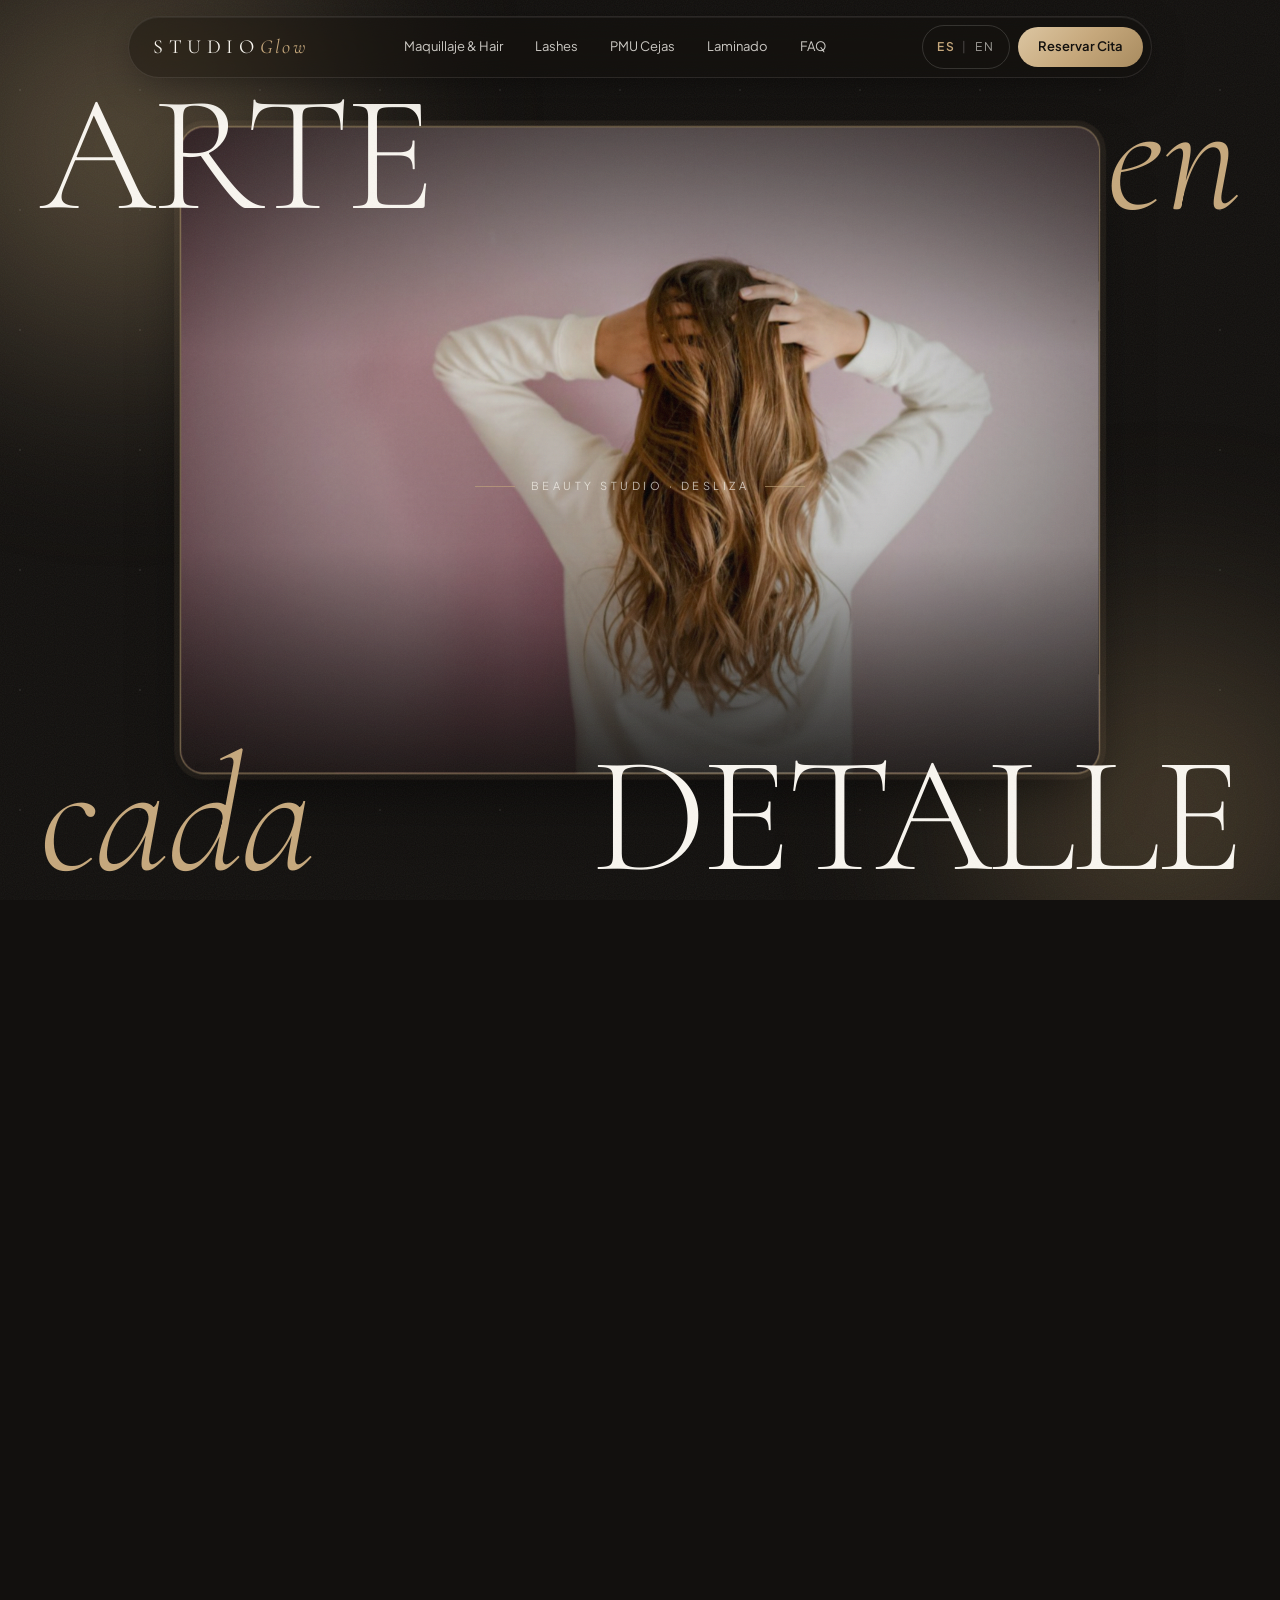
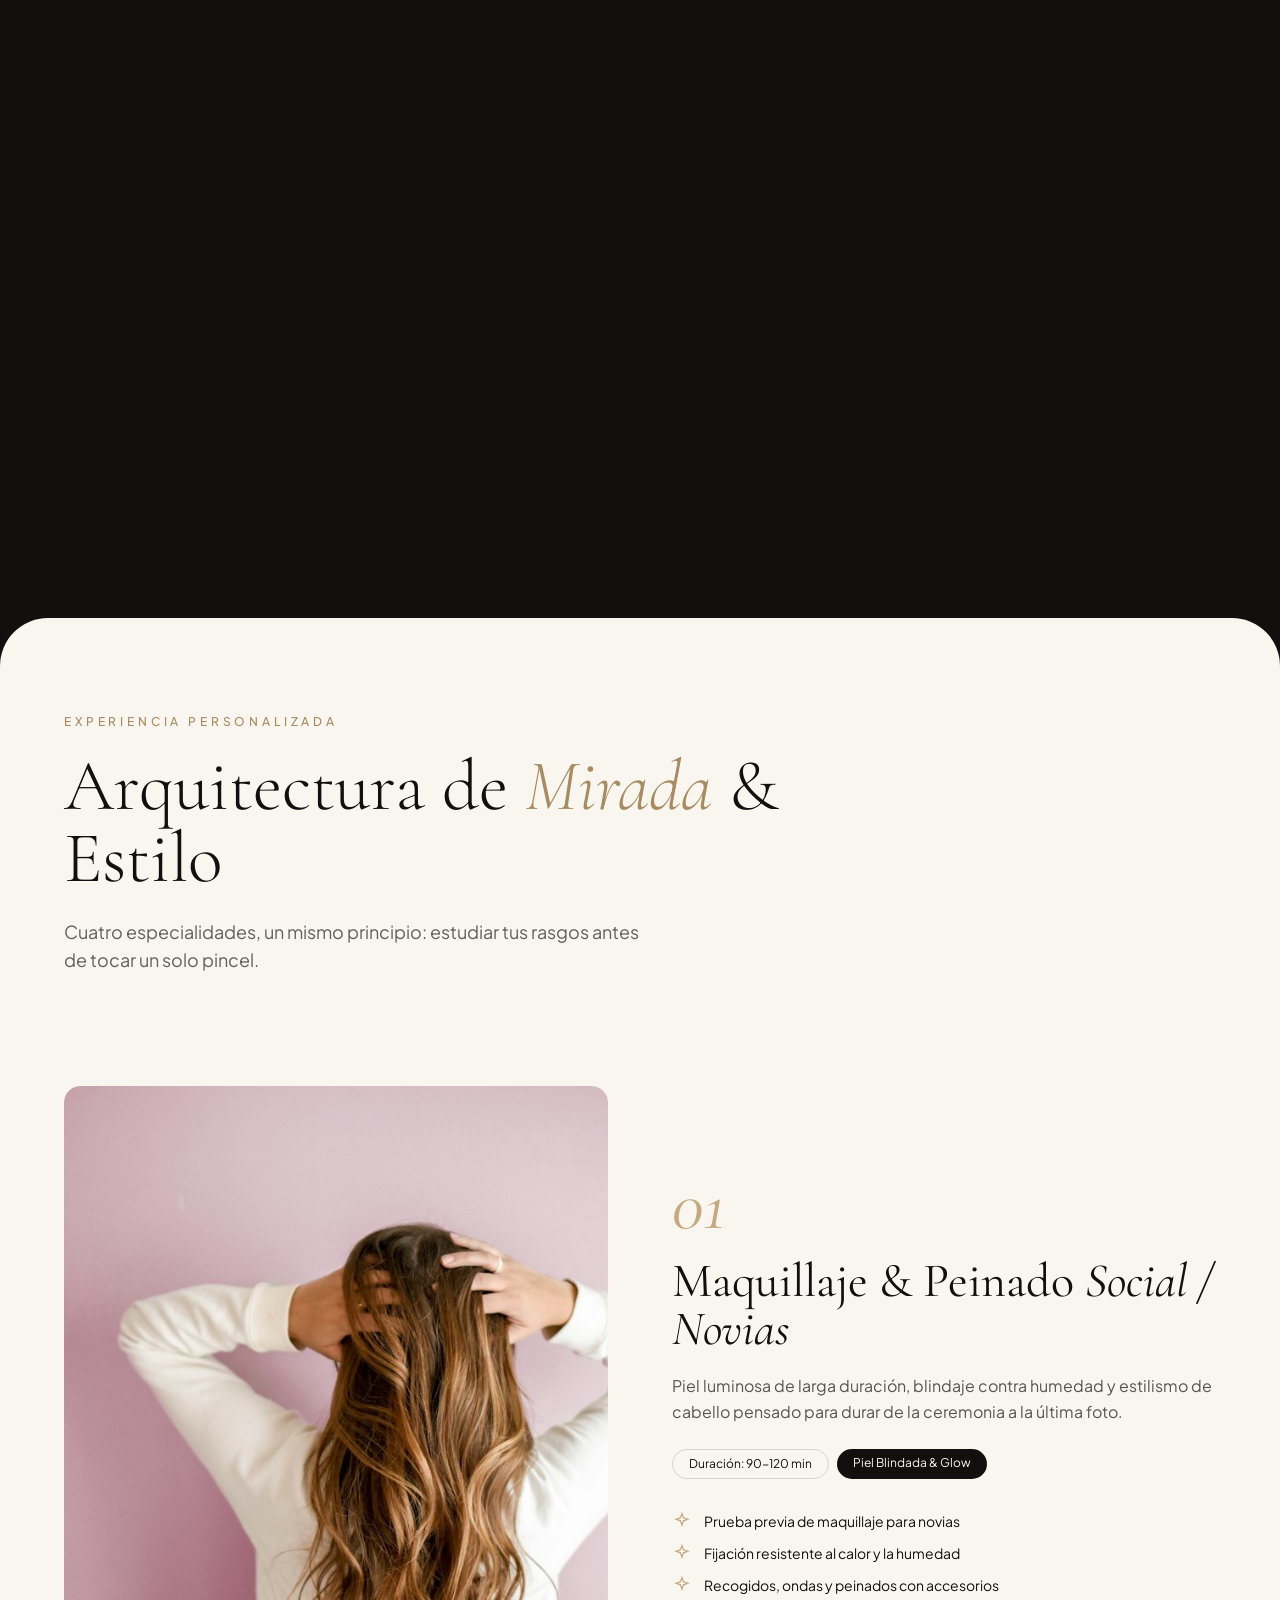
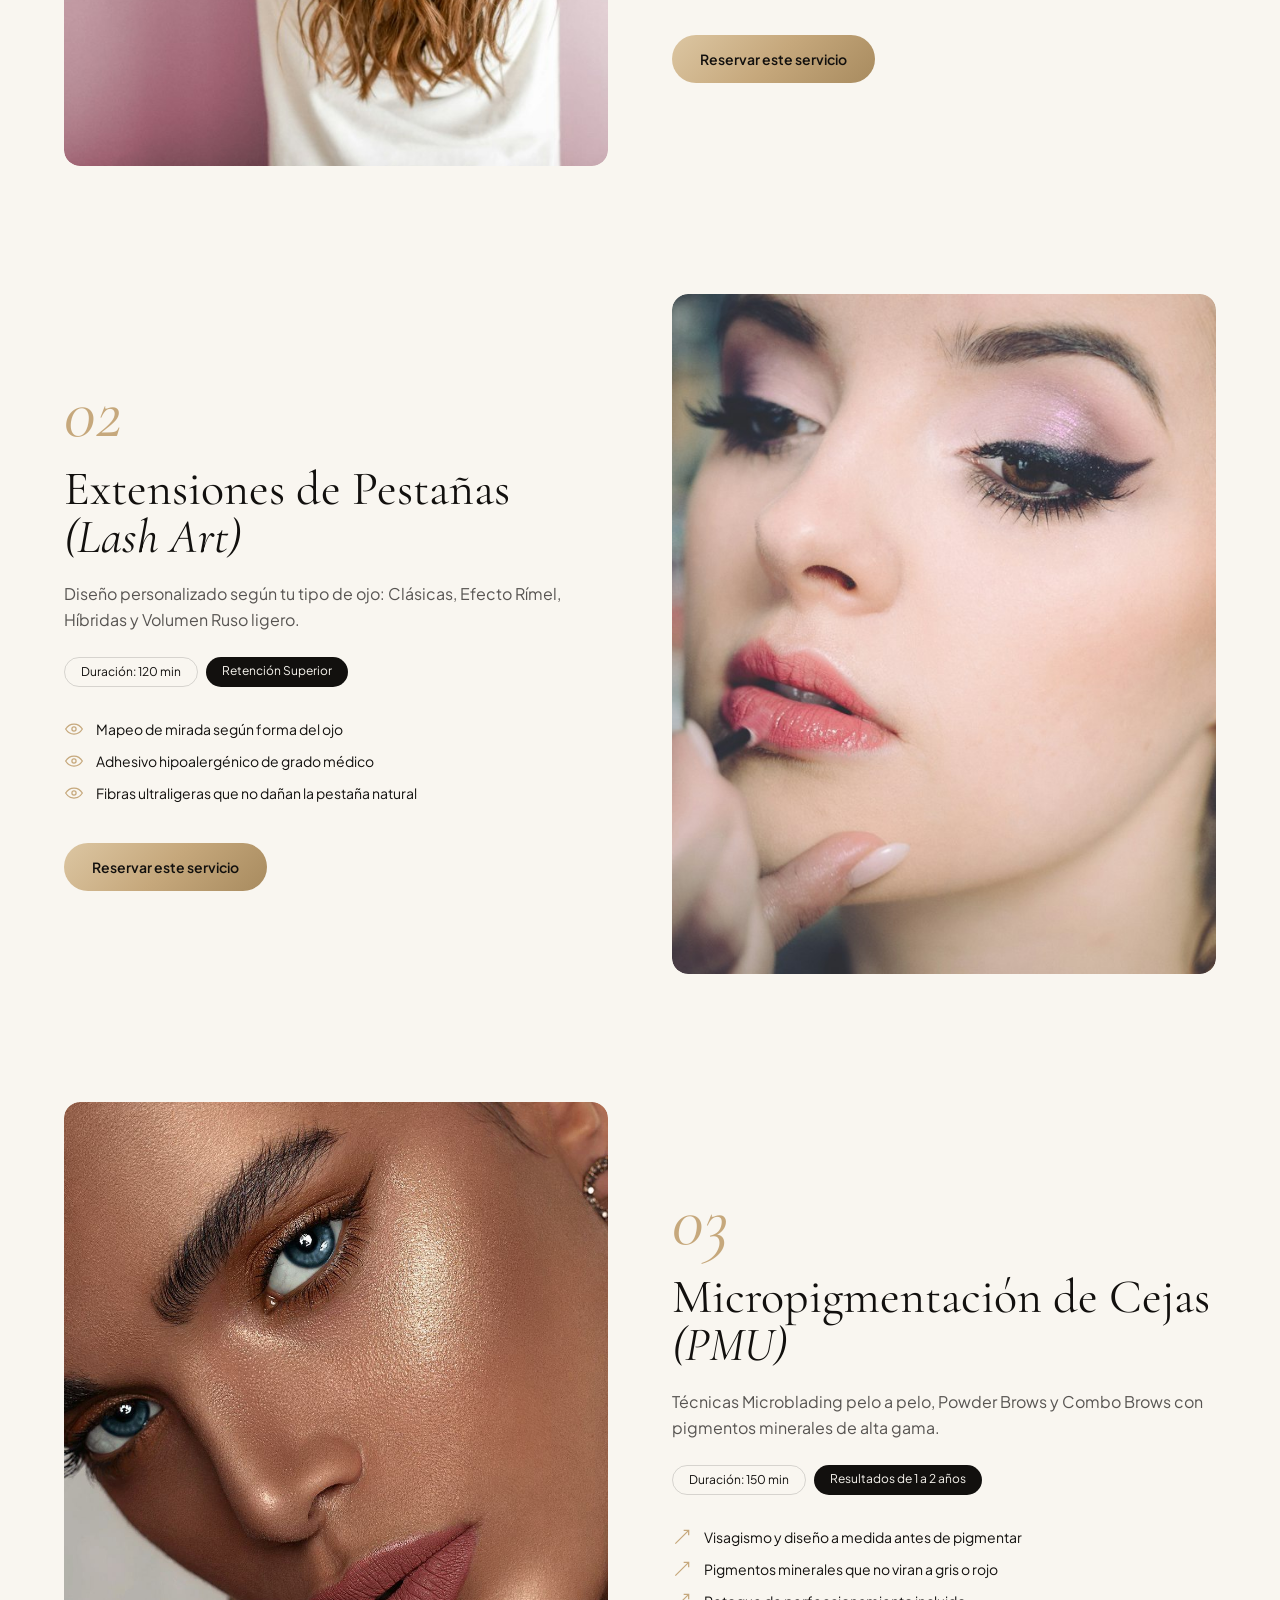
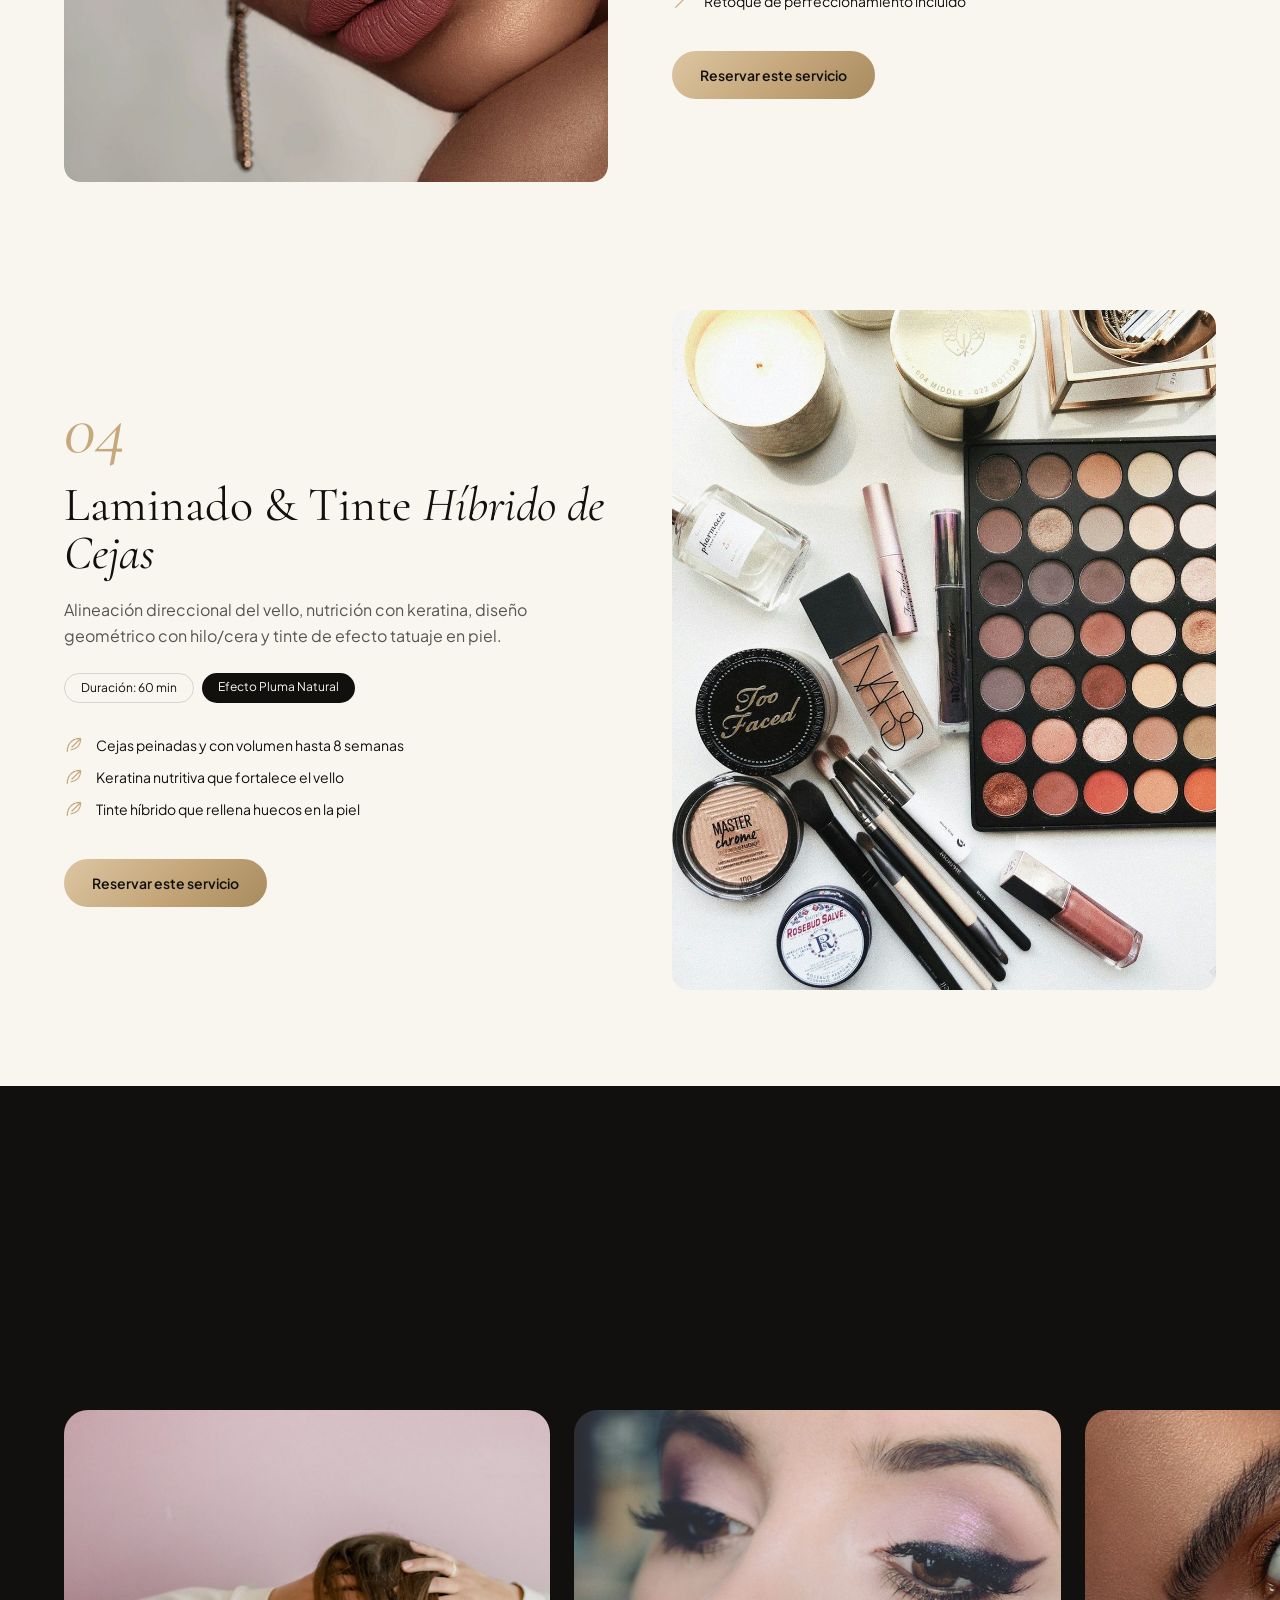
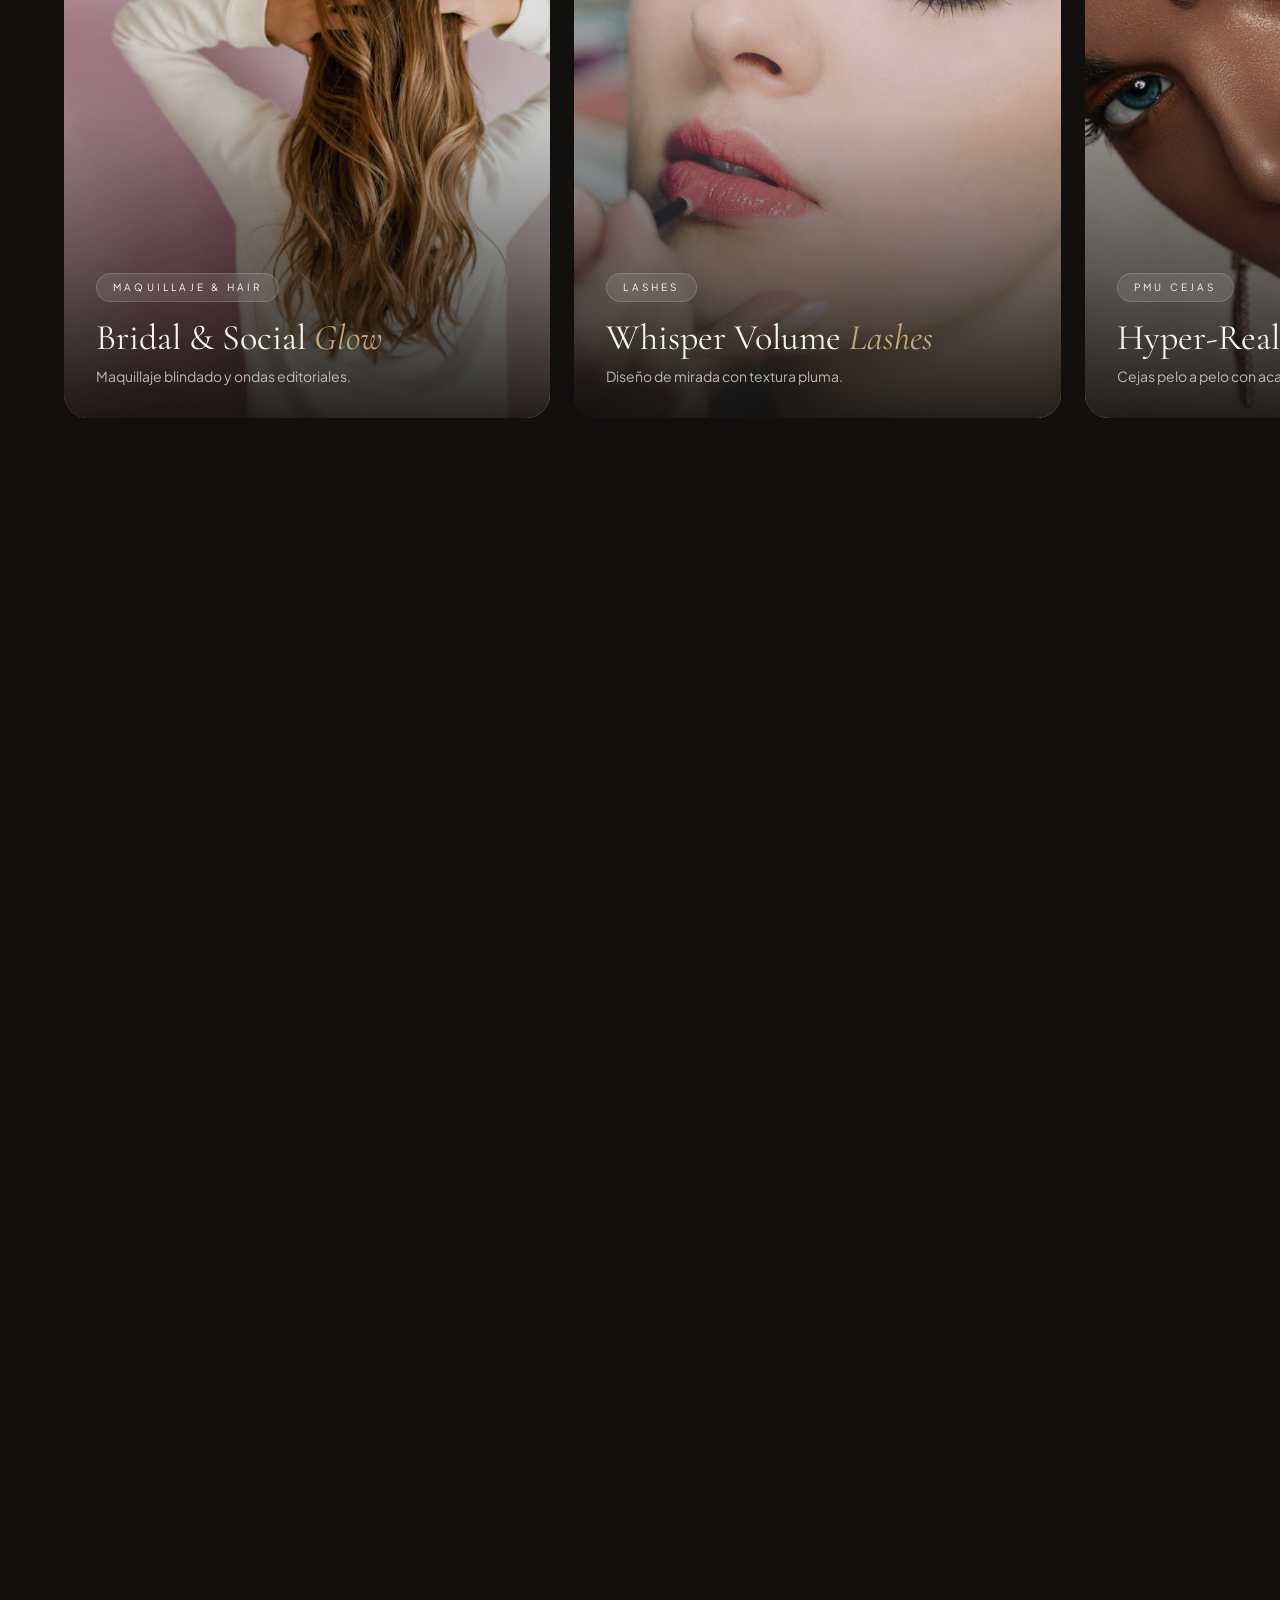
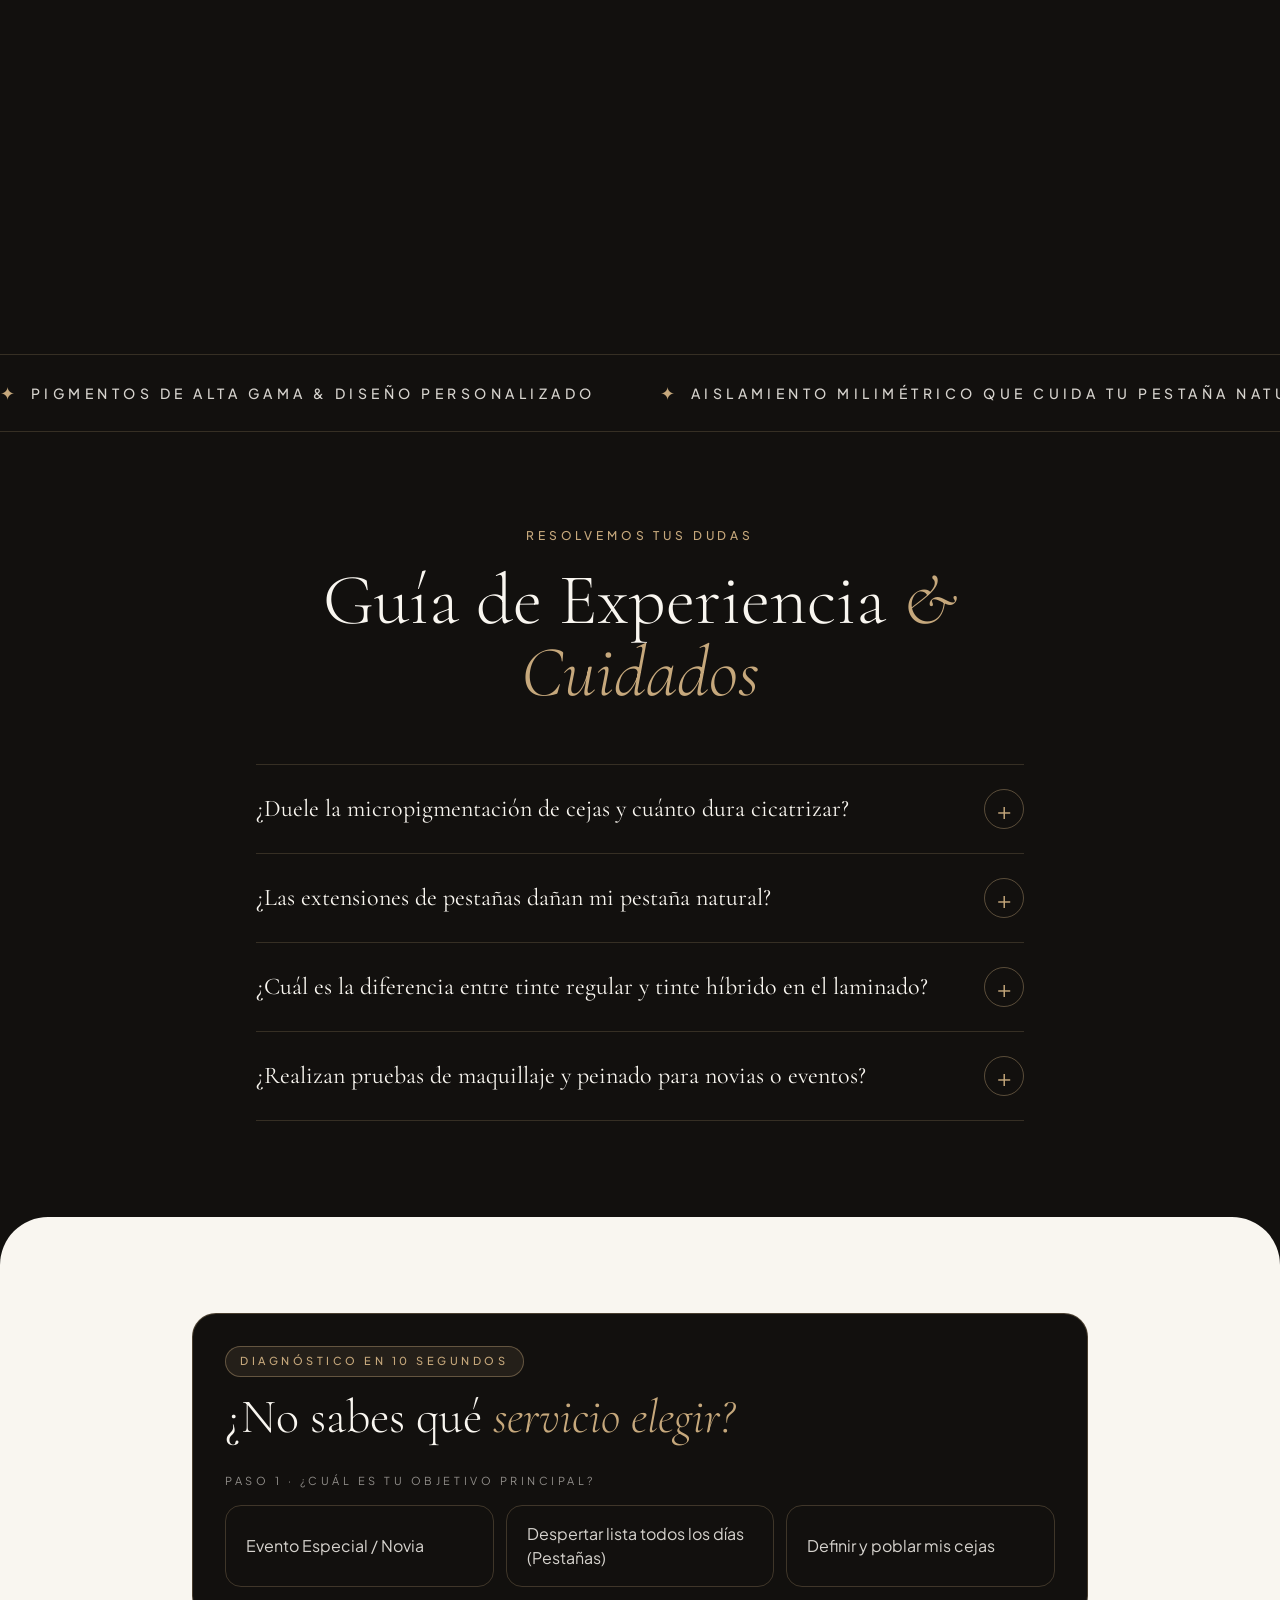
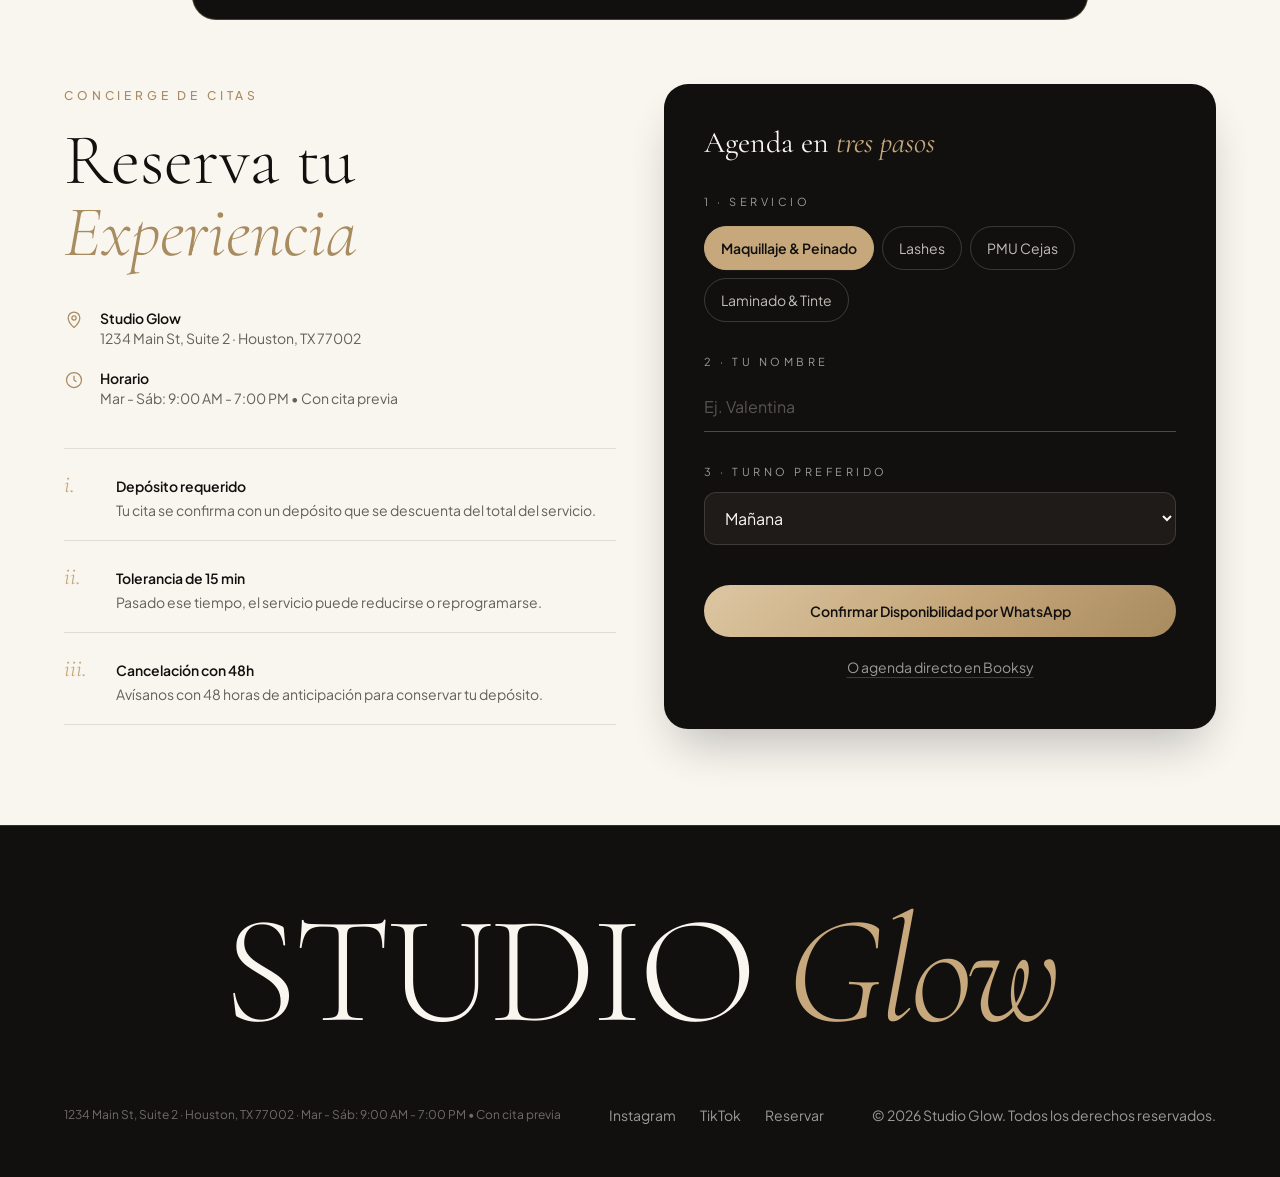
==== commit 9fdbabef: "Hero: luces del fondo un poco más visibles Co-Authored-By: Claude Opus 5.5 <noreply@anthropic.com>" ====
--- a/index.html
+++ b/index.html
@@ -72,7 +72,7 @@
   <link href="https://fonts.googleapis.com/css2?family=Cormorant+Garamond:ital,wght@0,300;0,400;0,500;0,600;1,300;1,400;1,500&family=Plus+Jakarta+Sans:wght@300;400;500;600&display=swap" rel="stylesheet" />
 
   <!-- Estilos compilados (Tailwind CLI + CSS propio). Recompilar: ver tailwind/README.md -->
-  <link rel="stylesheet" href="./assets/styles.css?v=11" />
+  <link rel="stylesheet" href="./assets/styles.css?v=12" />
 </head>
 <body class="font-sans">
 
--- a/assets/styles.css
+++ b/assets/styles.css
@@ -1 +1 @@
-*,:after,:before{--tw-border-spacing-x:0;--tw-border-spacing-y:0;--tw-translate-x:0;--tw-translate-y:0;--tw-rotate:0;--tw-skew-x:0;--tw-skew-y:0;--tw-scale-x:1;--tw-scale-y:1;--tw-pan-x: ;--tw-pan-y: ;--tw-pinch-zoom: ;--tw-scroll-snap-strictness:proximity;--tw-gradient-from-position: ;--tw-gradient-via-position: ;--tw-gradient-to-position: ;--tw-ordinal: ;--tw-slashed-zero: ;--tw-numeric-figure: ;--tw-numeric-spacing: ;--tw-numeric-fraction: ;--tw-ring-inset: ;--tw-ring-offset-width:0px;--tw-ring-offset-color:#fff;--tw-ring-color:rgba(59,130,246,.5);--tw-ring-offset-shadow:0 0 #0000;--tw-ring-shadow:0 0 #0000;--tw-shadow:0 0 #0000;--tw-shadow-colored:0 0 #0000;--tw-blur: ;--tw-brightness: ;--tw-contrast: ;--tw-grayscale: ;--tw-hue-rotate: ;--tw-invert: ;--tw-saturate: ;--tw-sepia: ;--tw-drop-shadow: ;--tw-backdrop-blur: ;--tw-backdrop-brightness: ;--tw-backdrop-contrast: ;--tw-backdrop-grayscale: ;--tw-backdrop-hue-rotate: ;--tw-backdrop-invert: ;--tw-backdrop-opacity: ;--tw-backdrop-saturate: ;--tw-backdrop-sepia: ;--tw-contain-size: ;--tw-contain-layout: ;--tw-contain-paint: ;--tw-contain-style: }::backdrop{--tw-border-spacing-x:0;--tw-border-spacing-y:0;--tw-translate-x:0;--tw-translate-y:0;--tw-rotate:0;--tw-skew-x:0;--tw-skew-y:0;--tw-scale-x:1;--tw-scale-y:1;--tw-pan-x: ;--tw-pan-y: ;--tw-pinch-zoom: ;--tw-scroll-snap-strictness:proximity;--tw-gradient-from-position: ;--tw-gradient-via-position: ;--tw-gradient-to-position: ;--tw-ordinal: ;--tw-slashed-zero: ;--tw-numeric-figure: ;--tw-numeric-spacing: ;--tw-numeric-fraction: ;--tw-ring-inset: ;--tw-ring-offset-width:0px;--tw-ring-offset-color:#fff;--tw-ring-color:rgba(59,130,246,.5);--tw-ring-offset-shadow:0 0 #0000;--tw-ring-shadow:0 0 #0000;--tw-shadow:0 0 #0000;--tw-shadow-colored:0 0 #0000;--tw-blur: ;--tw-brightness: ;--tw-contrast: ;--tw-grayscale: ;--tw-hue-rotate: ;--tw-invert: ;--tw-saturate: ;--tw-sepia: ;--tw-drop-shadow: ;--tw-backdrop-blur: ;--tw-backdrop-brightness: ;--tw-backdrop-contrast: ;--tw-backdrop-grayscale: ;--tw-backdrop-hue-rotate: ;--tw-backdrop-invert: ;--tw-backdrop-opacity: ;--tw-backdrop-saturate: ;--tw-backdrop-sepia: ;--tw-contain-size: ;--tw-contain-layout: ;--tw-contain-paint: ;--tw-contain-style: }/*! tailwindcss v3.4.17 | MIT License | https://tailwindcss.com*/*,:after,:before{box-sizing:border-box;border:0 solid #e5e7eb}:after,:before{--tw-content:""}:host,html{line-height:1.5;-webkit-text-size-adjust:100%;-moz-tab-size:4;-o-tab-size:4;tab-size:4;font-family:Plus Jakarta Sans,sans-serif;font-feature-settings:normal;font-variation-settings:normal;-webkit-tap-highlight-color:transparent}body{margin:0;line-height:inherit}hr{height:0;color:inherit;border-top-width:1px}abbr:where([title]){-webkit-text-decoration:underline dotted;text-decoration:underline dotted}h1,h2,h3,h4,h5,h6{font-size:inherit;font-weight:inherit}a{color:inherit;text-decoration:inherit}b,strong{font-weight:bolder}code,kbd,pre,samp{font-family:ui-monospace,SFMono-Regular,Menlo,Monaco,Consolas,Liberation Mono,Courier New,monospace;font-feature-settings:normal;font-variation-settings:normal;font-size:1em}small{font-size:80%}sub,sup{font-size:75%;line-height:0;position:relative;vertical-align:baseline}sub{bottom:-.25em}sup{top:-.5em}table{text-indent:0;border-color:inherit;border-collapse:collapse}button,input,optgroup,select,textarea{font-family:inherit;font-feature-settings:inherit;font-variation-settings:inherit;font-size:100%;font-weight:inherit;line-height:inherit;letter-spacing:inherit;color:inherit;margin:0;padding:0}button,select{text-transform:none}button,input:where([type=button]),input:where([type=reset]),input:where([type=submit]){-webkit-appearance:button;background-color:transparent;background-image:none}:-moz-focusring{outline:auto}:-moz-ui-invalid{box-shadow:none}progress{vertical-align:baseline}::-webkit-inner-spin-button,::-webkit-outer-spin-button{height:auto}[type=search]{-webkit-appearance:textfield;outline-offset:-2px}::-webkit-search-decoration{-webkit-appearance:none}::-webkit-file-upload-button{-webkit-appearance:button;font:inherit}summary{display:list-item}blockquote,dd,dl,figure,h1,h2,h3,h4,h5,h6,hr,p,pre{margin:0}fieldset{margin:0}fieldset,legend{padding:0}menu,ol,ul{list-style:none;margin:0;padding:0}dialog{padding:0}textarea{resize:vertical}input::-moz-placeholder,textarea::-moz-placeholder{opacity:1;color:#9ca3af}input::placeholder,textarea::placeholder{opacity:1;color:#9ca3af}[role=button],button{cursor:pointer}:disabled{cursor:default}audio,canvas,embed,iframe,img,object,svg,video{display:block;vertical-align:middle}img,video{max-width:100%;height:auto}[hidden]:where(:not([hidden=until-found])){display:none}.sr-only{position:absolute;width:1px;height:1px;padding:0;margin:-1px;overflow:hidden;clip:rect(0,0,0,0);white-space:nowrap;border-width:0}.pointer-events-none{pointer-events:none}.pointer-events-auto{pointer-events:auto}.visible{visibility:visible}.fixed{position:fixed}.absolute{position:absolute}.relative{position:relative}.sticky{position:sticky}.inset-0{inset:0}.inset-x-4{left:1rem;right:1rem}.inset-y-0{top:0;bottom:0}.bottom-0{bottom:0}.bottom-4{bottom:1rem}.bottom-6{bottom:1.5rem}.left-0{left:0}.left-1\/2{left:50%}.right-0{right:0}.top-0{top:0}.top-1\/2{top:50%}.top-4{top:1rem}.z-10{z-index:10}.z-20{z-index:20}.z-40{z-index:40}.z-50{z-index:50}.z-\[100\]{z-index:100}.mx-auto{margin-left:auto;margin-right:auto}.-mt-8{margin-top:-2rem}.mb-12{margin-bottom:3rem}.mb-14{margin-bottom:3.5rem}.mb-16{margin-bottom:4rem}.mb-20{margin-bottom:5rem}.mb-3{margin-bottom:.75rem}.mb-4{margin-bottom:1rem}.mb-5{margin-bottom:1.25rem}.mb-6{margin-bottom:1.5rem}.mb-8{margin-bottom:2rem}.mt-0\.5{margin-top:.125rem}.mt-1{margin-top:.25rem}.mt-10{margin-top:2.5rem}.mt-14{margin-top:3.5rem}.mt-2{margin-top:.5rem}.mt-4{margin-top:1rem}.mt-5{margin-top:1.25rem}.mt-6{margin-top:1.5rem}.mt-7{margin-top:1.75rem}.mt-8{margin-top:2rem}.block{display:block}.inline-block{display:inline-block}.flex{display:flex}.inline-flex{display:inline-flex}.grid{display:grid}.hidden{display:none}.aspect-\[4\/5\]{aspect-ratio:4/5}.h-10{height:2.5rem}.h-11{height:2.75rem}.h-28{height:7rem}.h-40{height:10rem}.h-5{height:1.25rem}.h-full{height:100%}.h-px{height:1px}.h-screen{height:100vh}.min-h-\[44px\]{min-height:44px}.w-1\/2{width:50%}.w-10{width:2.5rem}.w-11{width:2.75rem}.w-28{width:7rem}.w-4{width:1rem}.w-40{width:10rem}.w-5{width:1.25rem}.w-8{width:2rem}.w-\[80vw\]{width:80vw}.w-\[calc\(100\%-2rem\)\]{width:calc(100% - 2rem)}.w-full{width:100%}.w-max{width:-moz-max-content;width:max-content}.w-px{width:1px}.max-w-2xl{max-width:42rem}.max-w-3xl{max-width:48rem}.max-w-4xl{max-width:56rem}.max-w-5xl{max-width:64rem}.max-w-6xl{max-width:72rem}.max-w-xl{max-width:36rem}.shrink-0{flex-shrink:0}.grow{flex-grow:1}.-translate-x-1\/2{--tw-translate-x:-50%}.-translate-x-1\/2,.-translate-y-1\/2{transform:translate(var(--tw-translate-x),var(--tw-translate-y)) rotate(var(--tw-rotate)) skewX(var(--tw-skew-x)) skewY(var(--tw-skew-y)) scaleX(var(--tw-scale-x)) scaleY(var(--tw-scale-y))}.-translate-y-1\/2{--tw-translate-y:-50%}.scale-0{--tw-scale-x:0;--tw-scale-y:0}.scale-0,.transform{transform:translate(var(--tw-translate-x),var(--tw-translate-y)) rotate(var(--tw-rotate)) skewX(var(--tw-skew-x)) skewY(var(--tw-skew-y)) scaleX(var(--tw-scale-x)) scaleY(var(--tw-scale-y))}.select-none{-webkit-user-select:none;-moz-user-select:none;user-select:none}.snap-x{scroll-snap-type:x var(--tw-scroll-snap-strictness)}.snap-mandatory{--tw-scroll-snap-strictness:mandatory}.snap-center{scroll-snap-align:center}.scroll-mt-0{scroll-margin-top:0}.scroll-mt-28{scroll-margin-top:7rem}.flex-col{flex-direction:column}.flex-col-reverse{flex-direction:column-reverse}.flex-wrap{flex-wrap:wrap}.items-start{align-items:flex-start}.items-end{align-items:flex-end}.items-center{align-items:center}.items-baseline{align-items:baseline}.justify-start{justify-content:flex-start}.justify-center{justify-content:center}.justify-between{justify-content:space-between}.gap-1{gap:.25rem}.gap-1\.5{gap:.375rem}.gap-10{gap:2.5rem}.gap-12{gap:3rem}.gap-16{gap:4rem}.gap-2{gap:.5rem}.gap-24{gap:6rem}.gap-3{gap:.75rem}.gap-4{gap:1rem}.gap-5{gap:1.25rem}.gap-6{gap:1.5rem}.gap-8{gap:2rem}.divide-y>:not([hidden])~:not([hidden]){--tw-divide-y-reverse:0;border-top-width:calc(1px*(1 - var(--tw-divide-y-reverse)));border-bottom-width:calc(1px*var(--tw-divide-y-reverse))}.divide-\[\#C6A87C\]\/20>:not([hidden])~:not([hidden]){border-color:hsla(36,39%,63%,.2)}.self-start{align-self:flex-start}.overflow-hidden{overflow:hidden}.overflow-x-auto{overflow-x:auto}.whitespace-nowrap{white-space:nowrap}.rounded-2xl{border-radius:1rem}.rounded-3xl{border-radius:1.5rem}.rounded-full{border-radius:9999px}.rounded-xl{border-radius:.75rem}.rounded-t-\[3rem\]{border-top-left-radius:3rem;border-top-right-radius:3rem}.border{border-width:1px}.border-y{border-top-width:1px}.border-b,.border-y{border-bottom-width:1px}.border-l{border-left-width:1px}.border-r{border-right-width:1px}.border-t{border-top-width:1px}.border-\[\#12100E\]\/10{border-color:rgba(18,16,14,.1)}.border-\[\#12100E\]\/15{border-color:rgba(18,16,14,.15)}.border-\[\#C6A87C\]\/20{border-color:hsla(36,39%,63%,.2)}.border-\[\#C6A87C\]\/25{border-color:hsla(36,39%,63%,.25)}.border-\[\#C6A87C\]\/30{border-color:hsla(36,39%,63%,.3)}.border-\[\#C6A87C\]\/40{border-color:hsla(36,39%,63%,.4)}.border-\[\#F9F6F0\]\/15{border-color:hsla(40,43%,96%,.15)}.border-\[\#F9F6F0\]\/20{border-color:hsla(40,43%,96%,.2)}.border-\[\#F9F6F0\]\/25{border-color:hsla(40,43%,96%,.25)}.border-cream\/15{border-color:hsla(40,43%,96%,.15)}.border-cream\/25{border-color:hsla(40,43%,96%,.25)}.border-white\/15{border-color:hsla(0,0%,100%,.15)}.bg-\[\#12100E\]{--tw-bg-opacity:1;background-color:rgb(18 16 14/var(--tw-bg-opacity,1))}.bg-\[\#1E1B18\]{--tw-bg-opacity:1;background-color:rgb(30 27 24/var(--tw-bg-opacity,1))}.bg-\[\#C6A87C\]\/10{background-color:hsla(36,39%,63%,.1)}.bg-\[\#C6A87C\]\/20{background-color:hsla(36,39%,63%,.2)}.bg-\[\#E9E2D6\]{--tw-bg-opacity:1;background-color:rgb(233 226 214/var(--tw-bg-opacity,1))}.bg-\[\#F9F6F0\]{--tw-bg-opacity:1;background-color:rgb(249 246 240/var(--tw-bg-opacity,1))}.bg-champagne\/60{background-color:hsla(36,39%,63%,.6)}.bg-cream{--tw-bg-opacity:1;background-color:rgb(249 246 240/var(--tw-bg-opacity,1))}.bg-noir{--tw-bg-opacity:1;background-color:rgb(18 16 14/var(--tw-bg-opacity,1))}.bg-transparent{background-color:transparent}.bg-white\/10{background-color:hsla(0,0%,100%,.1)}.bg-gradient-to-b{background-image:linear-gradient(to bottom,var(--tw-gradient-stops))}.bg-gradient-to-br{background-image:linear-gradient(to bottom right,var(--tw-gradient-stops))}.bg-gradient-to-t{background-image:linear-gradient(to top,var(--tw-gradient-stops))}.from-\[\#12100E\]\/90{--tw-gradient-from:rgba(18,16,14,.9) var(--tw-gradient-from-position);--tw-gradient-to:rgba(18,16,14,0) var(--tw-gradient-to-position);--tw-gradient-stops:var(--tw-gradient-from),var(--tw-gradient-to)}.from-\[\#E6D3B3\]{--tw-gradient-from:#e6d3b3 var(--tw-gradient-from-position);--tw-gradient-to:hsla(38,50%,80%,0) var(--tw-gradient-to-position);--tw-gradient-stops:var(--tw-gradient-from),var(--tw-gradient-to)}.from-champagne{--tw-gradient-from:#c6a87c var(--tw-gradient-from-position);--tw-gradient-to:hsla(36,39%,63%,0) var(--tw-gradient-to-position);--tw-gradient-stops:var(--tw-gradient-from),var(--tw-gradient-to)}.via-\[\#12100E\]\/20{--tw-gradient-to:rgba(18,16,14,0) var(--tw-gradient-to-position);--tw-gradient-stops:var(--tw-gradient-from),rgba(18,16,14,.2) var(--tw-gradient-via-position),var(--tw-gradient-to)}.via-\[\#C6A87C\]{--tw-gradient-to:hsla(36,39%,63%,0) var(--tw-gradient-to-position);--tw-gradient-stops:var(--tw-gradient-from),#c6a87c var(--tw-gradient-via-position),var(--tw-gradient-to)}.to-\[\#A88B5F\]{--tw-gradient-to:#a88b5f var(--tw-gradient-to-position)}.to-transparent{--tw-gradient-to:transparent var(--tw-gradient-to-position)}.object-cover{-o-object-fit:cover;object-fit:cover}.p-6{padding:1.5rem}.p-8{padding:2rem}.px-3\.5{padding-left:.875rem;padding-right:.875rem}.px-4{padding-left:1rem;padding-right:1rem}.px-5{padding-left:1.25rem;padding-right:1.25rem}.px-6{padding-left:1.5rem;padding-right:1.5rem}.px-7{padding-left:1.75rem;padding-right:1.75rem}.px-8{padding-left:2rem;padding-right:2rem}.py-1\.5{padding-top:.375rem;padding-bottom:.375rem}.py-2{padding-top:.5rem;padding-bottom:.5rem}.py-2\.5{padding-top:.625rem;padding-bottom:.625rem}.py-24{padding-top:6rem;padding-bottom:6rem}.py-3{padding-top:.75rem;padding-bottom:.75rem}.py-3\.5{padding-top:.875rem;padding-bottom:.875rem}.py-4{padding-top:1rem;padding-bottom:1rem}.py-5{padding-top:1.25rem;padding-bottom:1.25rem}.py-6{padding-top:1.5rem;padding-bottom:1.5rem}.pb-10{padding-bottom:2.5rem}.pb-28{padding-bottom:7rem}.pb-32{padding-bottom:8rem}.pb-7{padding-bottom:1.75rem}.pb-8{padding-bottom:2rem}.pl-6{padding-left:1.5rem}.pr-14{padding-right:3.5rem}.pr-16{padding-right:4rem}.pr-2{padding-right:.5rem}.pt-20{padding-top:5rem}.pt-28{padding-top:7rem}.text-left{text-align:left}.text-center{text-align:center}.font-sans{font-family:Plus Jakarta Sans,sans-serif}.font-serif{font-family:Cormorant Garamond,serif}.text-2xl{font-size:1.5rem;line-height:2rem}.text-3xl{font-size:1.875rem;line-height:2.25rem}.text-4xl{font-size:2.25rem;line-height:2.5rem}.text-5xl{font-size:3rem;line-height:1}.text-6xl{font-size:3.75rem;line-height:1}.text-\[10px\]{font-size:10px}.text-\[11px\]{font-size:11px}.text-\[12px\]{font-size:12px}.text-\[13px\]{font-size:13px}.text-\[16vw\]{font-size:16vw}.text-\[17vw\]{font-size:17vw}.text-\[9vw\]{font-size:9vw}.text-base{font-size:1rem;line-height:1.5rem}.text-lg{font-size:1.125rem;line-height:1.75rem}.text-sm{font-size:.875rem;line-height:1.25rem}.text-xl{font-size:1.25rem;line-height:1.75rem}.text-xs{font-size:.75rem;line-height:1rem}.font-light{font-weight:300}.font-medium{font-weight:500}.font-semibold{font-weight:600}.uppercase{text-transform:uppercase}.italic{font-style:italic}.leading-\[0\.85\]{line-height:.85}.leading-\[0\.8\]{line-height:.8}.leading-\[1\.02\]{line-height:1.02}.leading-\[1\.05\]{line-height:1.05}.leading-none{line-height:1}.leading-relaxed{line-height:1.625}.leading-snug{line-height:1.375}.leading-tight{line-height:1.25}.tracking-\[0\.12em\]{letter-spacing:.12em}.tracking-\[0\.18em\]{letter-spacing:.18em}.tracking-\[0\.28em\]{letter-spacing:.28em}.tracking-\[0\.35em\]{letter-spacing:.35em}.tracking-luxe{letter-spacing:.32em}.tracking-tight{letter-spacing:-.025em}.tracking-wide{letter-spacing:.025em}.text-\[\#12100E\]{--tw-text-opacity:1;color:rgb(18 16 14/var(--tw-text-opacity,1))}.text-\[\#12100E\]\/65{color:rgba(18,16,14,.65)}.text-\[\#12100E\]\/70{color:rgba(18,16,14,.7)}.text-\[\#A88B5F\]{--tw-text-opacity:1;color:rgb(168 139 95/var(--tw-text-opacity,1))}.text-\[\#C6A87C\]{--tw-text-opacity:1;color:rgb(198 168 124/var(--tw-text-opacity,1))}.text-\[\#E8A598\]{--tw-text-opacity:1;color:rgb(232 165 152/var(--tw-text-opacity,1))}.text-\[\#F9F6F0\]{--tw-text-opacity:1;color:rgb(249 246 240/var(--tw-text-opacity,1))}.text-\[\#F9F6F0\]\/40{color:hsla(40,43%,96%,.4)}.text-\[\#F9F6F0\]\/55{color:hsla(40,43%,96%,.55)}.text-\[\#F9F6F0\]\/60{color:hsla(40,43%,96%,.6)}.text-\[\#F9F6F0\]\/70{color:hsla(40,43%,96%,.7)}.text-\[\#F9F6F0\]\/75{color:hsla(40,43%,96%,.75)}.text-\[\#F9F6F0\]\/85{color:hsla(40,43%,96%,.85)}.text-champagne{--tw-text-opacity:1;color:rgb(198 168 124/var(--tw-text-opacity,1))}.text-cream{--tw-text-opacity:1;color:rgb(249 246 240/var(--tw-text-opacity,1))}.text-cream\/25{color:hsla(40,43%,96%,.25)}.text-cream\/60{color:hsla(40,43%,96%,.6)}.text-cream\/70{color:hsla(40,43%,96%,.7)}.text-cream\/75{color:hsla(40,43%,96%,.75)}.text-cream\/80{color:hsla(40,43%,96%,.8)}.underline{text-decoration-line:underline}.decoration-\[\#F9F6F0\]\/20{text-decoration-color:hsla(40,43%,96%,.2)}.underline-offset-4{text-underline-offset:4px}.opacity-0{opacity:0}.opacity-70{opacity:.7}.shadow-2xl{--tw-shadow:0 25px 50px -12px rgba(0,0,0,.25);--tw-shadow-colored:0 25px 50px -12px var(--tw-shadow-color)}.shadow-2xl,.shadow-\[0_12px_30px_-8px_rgba\(0\2c 0\2c 0\2c 0\.6\)\]{box-shadow:var(--tw-ring-offset-shadow,0 0 #0000),var(--tw-ring-shadow,0 0 #0000),var(--tw-shadow)}.shadow-\[0_12px_30px_-8px_rgba\(0\2c 0\2c 0\2c 0\.6\)\]{--tw-shadow:0 12px 30px -8px rgba(0,0,0,.6);--tw-shadow-colored:0 12px 30px -8px var(--tw-shadow-color)}.outline-none{outline:2px solid transparent;outline-offset:2px}.blur{--tw-blur:blur(8px)}.blur,.blur-2xl{filter:var(--tw-blur) var(--tw-brightness) var(--tw-contrast) var(--tw-grayscale) var(--tw-hue-rotate) var(--tw-invert) var(--tw-saturate) var(--tw-sepia) var(--tw-drop-shadow)}.blur-2xl{--tw-blur:blur(40px)}.filter{filter:var(--tw-blur) var(--tw-brightness) var(--tw-contrast) var(--tw-grayscale) var(--tw-hue-rotate) var(--tw-invert) var(--tw-saturate) var(--tw-sepia) var(--tw-drop-shadow)}.backdrop-blur-md{--tw-backdrop-blur:blur(12px);-webkit-backdrop-filter:var(--tw-backdrop-blur) var(--tw-backdrop-brightness) var(--tw-backdrop-contrast) var(--tw-backdrop-grayscale) var(--tw-backdrop-hue-rotate) var(--tw-backdrop-invert) var(--tw-backdrop-opacity) var(--tw-backdrop-saturate) var(--tw-backdrop-sepia);backdrop-filter:var(--tw-backdrop-blur) var(--tw-backdrop-brightness) var(--tw-backdrop-contrast) var(--tw-backdrop-grayscale) var(--tw-backdrop-hue-rotate) var(--tw-backdrop-invert) var(--tw-backdrop-opacity) var(--tw-backdrop-saturate) var(--tw-backdrop-sepia)}.transition{transition-property:color,background-color,border-color,text-decoration-color,fill,stroke,opacity,box-shadow,transform,filter,-webkit-backdrop-filter;transition-property:color,background-color,border-color,text-decoration-color,fill,stroke,opacity,box-shadow,transform,filter,backdrop-filter;transition-property:color,background-color,border-color,text-decoration-color,fill,stroke,opacity,box-shadow,transform,filter,backdrop-filter,-webkit-backdrop-filter;transition-timing-function:cubic-bezier(.4,0,.2,1);transition-duration:.15s}.transition-\[opacity\2c transform\]{transition-property:opacity,transform;transition-timing-function:cubic-bezier(.4,0,.2,1);transition-duration:.15s}.transition-colors{transition-property:color,background-color,border-color,text-decoration-color,fill,stroke;transition-timing-function:cubic-bezier(.4,0,.2,1);transition-duration:.15s}.transition-transform{transition-property:transform;transition-timing-function:cubic-bezier(.4,0,.2,1);transition-duration:.15s}.duration-300{transition-duration:.3s}.duration-500{transition-duration:.5s}.duration-\[1200ms\]{transition-duration:1.2s}.ease-\[cubic-bezier\(0\.22\2c 1\2c 0\.36\2c 1\)\]{transition-timing-function:cubic-bezier(.22,1,.36,1)}.will-change-transform{will-change:transform}.\[hyphens\:auto\]{-webkit-hyphens:auto;hyphens:auto}.\[overflow-wrap\:anywhere\]{overflow-wrap:anywhere}html.lenis,html.lenis body{height:auto}.lenis.lenis-smooth{scroll-behavior:auto!important}.lenis.lenis-smooth [data-lenis-prevent]{overscroll-behavior:contain}.lenis.lenis-stopped{overflow:hidden}body{background-color:#12100e;color:#f9f6f0;-webkit-font-smoothing:antialiased;-moz-osx-font-smoothing:grayscale}.glass-nav{background:rgba(18,16,14,.42);-webkit-backdrop-filter:blur(18px) saturate(140%);backdrop-filter:blur(18px) saturate(140%);border:1px solid hsla(40,43%,96%,.1);box-shadow:0 10px 40px -12px rgba(0,0,0,.55),inset 0 1px 0 hsla(40,43%,96%,.06)}.nav-link{position:relative}.nav-link:after{content:"";position:absolute;left:0;bottom:-4px;width:100%;height:1px;background:#c6a87c;transform:scaleX(0);transform-origin:right;transition:transform .5s cubic-bezier(.22,1,.36,1)}.nav-link:hover:after{transform:scaleX(1);transform-origin:left}.btn-gold{background:linear-gradient(135deg,#dcc6a2,#c6a87c 50%,#a88b5f);color:#12100e;transition:transform .4s cubic-bezier(.22,1,.36,1),box-shadow .4s ease}.btn-gold:hover{transform:translateY(-2px);box-shadow:0 12px 30px -10px hsla(36,39%,63%,.6)}.btn-gold:active{transform:translateY(0) scale(.98)}.video-frame{transform:scale(.65);border-radius:2rem;box-shadow:0 0 0 2px hsla(36,39%,63%,.55),0 0 0 10px hsla(36,39%,63%,.08),0 40px 90px -25px rgba(0,0,0,.75);will-change:transform,border-radius}@keyframes kenburns{0%{transform:scale(1) translate(0)}to{transform:scale(1.14) translate(-2%,-1%)}}@keyframes shimmer-drift{0%{transform:translate(-12%,-8%) scale(1);opacity:.55}50%{opacity:.85}to{transform:translate(12%,8%) scale(1.15);opacity:.55}}.kenburns-img{transform-origin:60% 40%;animation:kenburns 14s ease-in-out infinite alternate;will-change:transform}.hero-shimmer{background:radial-gradient(circle at 30% 35%,hsla(36,39%,63%,.32) 0,hsla(36,39%,63%,0) 45%),radial-gradient(circle at 75% 70%,hsla(37,45%,75%,.22) 0,hsla(37,45%,75%,0) 40%);mix-blend-mode:soft-light;animation:shimmer-drift 9s ease-in-out infinite alternate;pointer-events:none}.hero-fallback.is-paused .hero-shimmer,.hero-fallback.is-paused .kenburns-img{animation-play-state:paused}@media (prefers-reduced-motion:reduce){.hero-shimmer,.kenburns-img{animation:none}}.hero-mask{background:linear-gradient(180deg,rgba(18,16,14,.55),rgba(18,16,14,.15) 35%,rgba(18,16,14,.25) 65%,rgba(18,16,14,.85)),radial-gradient(ellipse at center,rgba(18,16,14,0) 40%,rgba(18,16,14,.55) 100%)}.grain:before{content:"";position:absolute;inset:0;pointer-events:none;opacity:.06;background-image:url("data:image/svg+xml;charset=utf-8,%3Csvg xmlns='http://www.w3.org/2000/svg' width='160' height='160'%3E%3Cfilter id='a'%3E%3CfeTurbulence baseFrequency='.9' numOctaves='2' stitchTiles='stitch' type='fractalNoise'/%3E%3C/filter%3E%3Crect width='100%25' height='100%25' filter='url(%23a)'/%3E%3C/svg%3E");z-index:30}.bk-service{border-color:hsla(40,43%,96%,.18);color:hsla(40,43%,96%,.75)}.bk-service:hover{border-color:#c6a87c;color:#f9f6f0}.bk-service[aria-checked=true]{background:#c6a87c;border-color:#c6a87c;color:#12100e;font-weight:600}#mobileCta.is-hidden{opacity:0;transform:translateY(140%);pointer-events:none}@keyframes marquee{0%{transform:translateX(0)}to{transform:translateX(-50%)}}.marquee-track{animation:marquee 40s linear infinite}.marquee:hover .marquee-track{animation-play-state:paused}@media (prefers-reduced-motion:reduce){.marquee-track{animation-duration:120s}}.faq-panel{display:grid;grid-template-rows:0fr;transition:grid-template-rows .55s cubic-bezier(.22,1,.36,1)}.faq-panel.is-open{grid-template-rows:1fr}.faq-inner{overflow:hidden;min-height:0}.faq-icon{transition:transform .45s cubic-bezier(.22,1,.36,1),background-color .3s ease,color .3s ease}.faq-btn[aria-expanded=true] .faq-icon{transform:rotate(45deg);background:#c6a87c;color:#12100e}.faq-btn:hover .faq-icon{border-color:#c6a87c}.faq-btn:focus-visible{outline:2px solid #c6a87c;outline-offset:4px;border-radius:.5rem}@media (prefers-reduced-motion:reduce){.faq-icon,.faq-panel{transition:none}}.no-scrollbar{scrollbar-width:none;-ms-overflow-style:none}.no-scrollbar::-webkit-scrollbar{display:none}#mobileMenu{transition:opacity .4s ease,transform .5s cubic-bezier(.22,1,.36,1)}#mobileMenu.closed{opacity:0;transform:translateY(-12px);pointer-events:none}@media (prefers-reduced-motion:reduce){.video-frame{transform:scale(1);border-radius:0}}.hero-ambient{position:absolute;inset:0;z-index:0;overflow:hidden;pointer-events:none}.hero-orb{position:absolute;border-radius:9999px;filter:blur(70px);will-change:transform,opacity}.hero-orb--a{width:55vmax;height:55vmax;left:-18vmax;top:-16vmax;background:radial-gradient(circle,hsla(36,39%,63%,.32),transparent 65%);animation:orb-drift-a 16s ease-in-out infinite alternate}.hero-orb--b{width:50vmax;height:50vmax;right:-16vmax;bottom:-18vmax;background:radial-gradient(circle,rgba(168,139,95,.28),transparent 65%);animation:orb-drift-b 19s ease-in-out infinite alternate}.hero-orb--c{width:30vmax;height:30vmax;left:50%;top:50%;margin:-15vmax 0 0 -15vmax;background:radial-gradient(circle,hsla(10,63%,75%,.14),transparent 65%);animation:orb-pulse 9s ease-in-out infinite}.hero-dust{position:absolute;inset:-50%;background-image:radial-gradient(hsla(40,43%,96%,.4) 1px,transparent 1.5px);background-size:120px 120px;opacity:.2;animation:dust-rise 60s linear infinite}@keyframes orb-drift-a{to{transform:translate(14vmax,10vmax) scale(1.15)}}@keyframes orb-drift-b{to{transform:translate(-12vmax,-9vmax) scale(1.1)}}@keyframes orb-pulse{0%,to{opacity:.6;transform:scale(.9)}50%{opacity:1;transform:scale(1.1)}}@keyframes dust-rise{to{transform:translateY(-120px)}}@media (prefers-reduced-motion:reduce){.hero-dust,.hero-orb{animation:none}}.placeholder\:text-\[\#F9F6F0\]\/30::-moz-placeholder{color:hsla(40,43%,96%,.3)}.placeholder\:text-\[\#F9F6F0\]\/30::placeholder{color:hsla(40,43%,96%,.3)}.hover\:scale-105:hover{--tw-scale-x:1.05;--tw-scale-y:1.05;transform:translate(var(--tw-translate-x),var(--tw-translate-y)) rotate(var(--tw-rotate)) skewX(var(--tw-skew-x)) skewY(var(--tw-skew-y)) scaleX(var(--tw-scale-x)) scaleY(var(--tw-scale-y))}.hover\:border-\[\#C6A87C\]:hover,.hover\:border-champagne:hover{--tw-border-opacity:1;border-color:rgb(198 168 124/var(--tw-border-opacity,1))}.hover\:bg-\[\#2A2622\]:hover{--tw-bg-opacity:1;background-color:rgb(42 38 34/var(--tw-bg-opacity,1))}.hover\:bg-\[\#C6A87C\]\/10:hover{background-color:hsla(36,39%,63%,.1)}.hover\:text-\[\#C6A87C\]:hover{--tw-text-opacity:1;color:rgb(198 168 124/var(--tw-text-opacity,1))}.hover\:text-\[\#F9F6F0\]:hover{--tw-text-opacity:1;color:rgb(249 246 240/var(--tw-text-opacity,1))}.hover\:text-champagne:hover{--tw-text-opacity:1;color:rgb(198 168 124/var(--tw-text-opacity,1))}.hover\:text-cream:hover{--tw-text-opacity:1;color:rgb(249 246 240/var(--tw-text-opacity,1))}.focus\:border-\[\#C6A87C\]:focus{--tw-border-opacity:1;border-color:rgb(198 168 124/var(--tw-border-opacity,1))}.focus-visible\:outline-none:focus-visible{outline:2px solid transparent;outline-offset:2px}.focus-visible\:ring-2:focus-visible{--tw-ring-offset-shadow:var(--tw-ring-inset) 0 0 0 var(--tw-ring-offset-width) var(--tw-ring-offset-color);--tw-ring-shadow:var(--tw-ring-inset) 0 0 0 calc(2px + var(--tw-ring-offset-width)) var(--tw-ring-color);box-shadow:var(--tw-ring-offset-shadow),var(--tw-ring-shadow),var(--tw-shadow,0 0 #0000)}.focus-visible\:ring-\[\#C6A87C\]\/60:focus-visible{--tw-ring-color:hsla(36,39%,63%,.6)}@media (min-width:640px){.sm\:inline-block{display:inline-block}.sm\:hidden{display:none}.sm\:flex-row{flex-direction:row}.sm\:items-center{align-items:center}.sm\:pb-10{padding-bottom:2.5rem}.sm\:text-5xl{font-size:3rem;line-height:1}}@media (min-width:768px){.md\:order-1{order:1}.md\:order-2{order:2}.md\:order-first{order:-9999}.md\:mb-14{margin-bottom:3.5rem}.md\:mb-28{margin-bottom:7rem}.md\:block{display:block}.md\:flex{display:flex}.md\:h-screen{height:100vh}.md\:w-\[38vw\]{width:38vw}.md\:w-max{width:-moz-max-content;width:max-content}.md\:snap-none{scroll-snap-type:none}.md\:grid-cols-2{grid-template-columns:repeat(2,minmax(0,1fr))}.md\:grid-cols-3{grid-template-columns:repeat(3,minmax(0,1fr))}.md\:flex-row{flex-direction:row}.md\:flex-col{flex-direction:column}.md\:justify-center{justify-content:center}.md\:gap-16{gap:4rem}.md\:gap-32{gap:8rem}.md\:overflow-visible{overflow:visible}.md\:overflow-x-auto{overflow-x:auto}.md\:p-10{padding:2.5rem}.md\:p-12{padding:3rem}.md\:p-8{padding:2rem}.md\:px-10{padding-left:2.5rem;padding-right:2.5rem}.md\:px-16{padding-left:4rem;padding-right:4rem}.md\:pb-0{padding-bottom:0}.md\:text-2xl{font-size:1.5rem;line-height:2rem}.md\:text-4xl{font-size:2.25rem;line-height:2.5rem}.md\:text-5xl{font-size:3rem;line-height:1}.md\:text-7xl{font-size:4.5rem;line-height:1}.md\:text-\[11px\]{font-size:11px}.md\:text-\[12vw\]{font-size:12vw}.md\:text-\[13vw\]{font-size:13vw}.md\:text-\[2\.6rem\]{font-size:2.6rem}.md\:text-\[3\.6vw\]{font-size:3.6vw}.md\:text-base{font-size:1rem;line-height:1.5rem}.md\:text-lg{font-size:1.125rem;line-height:1.75rem}.md\:text-sm{font-size:.875rem;line-height:1.25rem}.md\:text-xl{font-size:1.25rem;line-height:1.75rem}.md\:text-xs{font-size:.75rem;line-height:1rem}}@media (min-width:1024px){.lg\:flex{display:flex}.lg\:inline-flex{display:inline-flex}.lg\:hidden{display:none}.lg\:text-5xl{font-size:3rem;line-height:1}}+*,:after,:before{--tw-border-spacing-x:0;--tw-border-spacing-y:0;--tw-translate-x:0;--tw-translate-y:0;--tw-rotate:0;--tw-skew-x:0;--tw-skew-y:0;--tw-scale-x:1;--tw-scale-y:1;--tw-pan-x: ;--tw-pan-y: ;--tw-pinch-zoom: ;--tw-scroll-snap-strictness:proximity;--tw-gradient-from-position: ;--tw-gradient-via-position: ;--tw-gradient-to-position: ;--tw-ordinal: ;--tw-slashed-zero: ;--tw-numeric-figure: ;--tw-numeric-spacing: ;--tw-numeric-fraction: ;--tw-ring-inset: ;--tw-ring-offset-width:0px;--tw-ring-offset-color:#fff;--tw-ring-color:rgba(59,130,246,.5);--tw-ring-offset-shadow:0 0 #0000;--tw-ring-shadow:0 0 #0000;--tw-shadow:0 0 #0000;--tw-shadow-colored:0 0 #0000;--tw-blur: ;--tw-brightness: ;--tw-contrast: ;--tw-grayscale: ;--tw-hue-rotate: ;--tw-invert: ;--tw-saturate: ;--tw-sepia: ;--tw-drop-shadow: ;--tw-backdrop-blur: ;--tw-backdrop-brightness: ;--tw-backdrop-contrast: ;--tw-backdrop-grayscale: ;--tw-backdrop-hue-rotate: ;--tw-backdrop-invert: ;--tw-backdrop-opacity: ;--tw-backdrop-saturate: ;--tw-backdrop-sepia: ;--tw-contain-size: ;--tw-contain-layout: ;--tw-contain-paint: ;--tw-contain-style: }::backdrop{--tw-border-spacing-x:0;--tw-border-spacing-y:0;--tw-translate-x:0;--tw-translate-y:0;--tw-rotate:0;--tw-skew-x:0;--tw-skew-y:0;--tw-scale-x:1;--tw-scale-y:1;--tw-pan-x: ;--tw-pan-y: ;--tw-pinch-zoom: ;--tw-scroll-snap-strictness:proximity;--tw-gradient-from-position: ;--tw-gradient-via-position: ;--tw-gradient-to-position: ;--tw-ordinal: ;--tw-slashed-zero: ;--tw-numeric-figure: ;--tw-numeric-spacing: ;--tw-numeric-fraction: ;--tw-ring-inset: ;--tw-ring-offset-width:0px;--tw-ring-offset-color:#fff;--tw-ring-color:rgba(59,130,246,.5);--tw-ring-offset-shadow:0 0 #0000;--tw-ring-shadow:0 0 #0000;--tw-shadow:0 0 #0000;--tw-shadow-colored:0 0 #0000;--tw-blur: ;--tw-brightness: ;--tw-contrast: ;--tw-grayscale: ;--tw-hue-rotate: ;--tw-invert: ;--tw-saturate: ;--tw-sepia: ;--tw-drop-shadow: ;--tw-backdrop-blur: ;--tw-backdrop-brightness: ;--tw-backdrop-contrast: ;--tw-backdrop-grayscale: ;--tw-backdrop-hue-rotate: ;--tw-backdrop-invert: ;--tw-backdrop-opacity: ;--tw-backdrop-saturate: ;--tw-backdrop-sepia: ;--tw-contain-size: ;--tw-contain-layout: ;--tw-contain-paint: ;--tw-contain-style: }/*! tailwindcss v3.4.17 | MIT License | https://tailwindcss.com*/*,:after,:before{box-sizing:border-box;border:0 solid #e5e7eb}:after,:before{--tw-content:""}:host,html{line-height:1.5;-webkit-text-size-adjust:100%;-moz-tab-size:4;-o-tab-size:4;tab-size:4;font-family:Plus Jakarta Sans,sans-serif;font-feature-settings:normal;font-variation-settings:normal;-webkit-tap-highlight-color:transparent}body{margin:0;line-height:inherit}hr{height:0;color:inherit;border-top-width:1px}abbr:where([title]){-webkit-text-decoration:underline dotted;text-decoration:underline dotted}h1,h2,h3,h4,h5,h6{font-size:inherit;font-weight:inherit}a{color:inherit;text-decoration:inherit}b,strong{font-weight:bolder}code,kbd,pre,samp{font-family:ui-monospace,SFMono-Regular,Menlo,Monaco,Consolas,Liberation Mono,Courier New,monospace;font-feature-settings:normal;font-variation-settings:normal;font-size:1em}small{font-size:80%}sub,sup{font-size:75%;line-height:0;position:relative;vertical-align:baseline}sub{bottom:-.25em}sup{top:-.5em}table{text-indent:0;border-color:inherit;border-collapse:collapse}button,input,optgroup,select,textarea{font-family:inherit;font-feature-settings:inherit;font-variation-settings:inherit;font-size:100%;font-weight:inherit;line-height:inherit;letter-spacing:inherit;color:inherit;margin:0;padding:0}button,select{text-transform:none}button,input:where([type=button]),input:where([type=reset]),input:where([type=submit]){-webkit-appearance:button;background-color:transparent;background-image:none}:-moz-focusring{outline:auto}:-moz-ui-invalid{box-shadow:none}progress{vertical-align:baseline}::-webkit-inner-spin-button,::-webkit-outer-spin-button{height:auto}[type=search]{-webkit-appearance:textfield;outline-offset:-2px}::-webkit-search-decoration{-webkit-appearance:none}::-webkit-file-upload-button{-webkit-appearance:button;font:inherit}summary{display:list-item}blockquote,dd,dl,figure,h1,h2,h3,h4,h5,h6,hr,p,pre{margin:0}fieldset{margin:0}fieldset,legend{padding:0}menu,ol,ul{list-style:none;margin:0;padding:0}dialog{padding:0}textarea{resize:vertical}input::-moz-placeholder,textarea::-moz-placeholder{opacity:1;color:#9ca3af}input::placeholder,textarea::placeholder{opacity:1;color:#9ca3af}[role=button],button{cursor:pointer}:disabled{cursor:default}audio,canvas,embed,iframe,img,object,svg,video{display:block;vertical-align:middle}img,video{max-width:100%;height:auto}[hidden]:where(:not([hidden=until-found])){display:none}.sr-only{position:absolute;width:1px;height:1px;padding:0;margin:-1px;overflow:hidden;clip:rect(0,0,0,0);white-space:nowrap;border-width:0}.pointer-events-none{pointer-events:none}.pointer-events-auto{pointer-events:auto}.visible{visibility:visible}.fixed{position:fixed}.absolute{position:absolute}.relative{position:relative}.sticky{position:sticky}.inset-0{inset:0}.inset-x-4{left:1rem;right:1rem}.inset-y-0{top:0;bottom:0}.bottom-0{bottom:0}.bottom-4{bottom:1rem}.bottom-6{bottom:1.5rem}.left-0{left:0}.left-1\/2{left:50%}.right-0{right:0}.top-0{top:0}.top-1\/2{top:50%}.top-4{top:1rem}.z-10{z-index:10}.z-20{z-index:20}.z-40{z-index:40}.z-50{z-index:50}.z-\[100\]{z-index:100}.mx-auto{margin-left:auto;margin-right:auto}.-mt-8{margin-top:-2rem}.mb-12{margin-bottom:3rem}.mb-14{margin-bottom:3.5rem}.mb-16{margin-bottom:4rem}.mb-20{margin-bottom:5rem}.mb-3{margin-bottom:.75rem}.mb-4{margin-bottom:1rem}.mb-5{margin-bottom:1.25rem}.mb-6{margin-bottom:1.5rem}.mb-8{margin-bottom:2rem}.mt-0\.5{margin-top:.125rem}.mt-1{margin-top:.25rem}.mt-10{margin-top:2.5rem}.mt-14{margin-top:3.5rem}.mt-2{margin-top:.5rem}.mt-4{margin-top:1rem}.mt-5{margin-top:1.25rem}.mt-6{margin-top:1.5rem}.mt-7{margin-top:1.75rem}.mt-8{margin-top:2rem}.block{display:block}.inline-block{display:inline-block}.flex{display:flex}.inline-flex{display:inline-flex}.grid{display:grid}.hidden{display:none}.aspect-\[4\/5\]{aspect-ratio:4/5}.h-10{height:2.5rem}.h-11{height:2.75rem}.h-28{height:7rem}.h-40{height:10rem}.h-5{height:1.25rem}.h-full{height:100%}.h-px{height:1px}.h-screen{height:100vh}.min-h-\[44px\]{min-height:44px}.w-1\/2{width:50%}.w-10{width:2.5rem}.w-11{width:2.75rem}.w-28{width:7rem}.w-4{width:1rem}.w-40{width:10rem}.w-5{width:1.25rem}.w-8{width:2rem}.w-\[80vw\]{width:80vw}.w-\[calc\(100\%-2rem\)\]{width:calc(100% - 2rem)}.w-full{width:100%}.w-max{width:-moz-max-content;width:max-content}.w-px{width:1px}.max-w-2xl{max-width:42rem}.max-w-3xl{max-width:48rem}.max-w-4xl{max-width:56rem}.max-w-5xl{max-width:64rem}.max-w-6xl{max-width:72rem}.max-w-xl{max-width:36rem}.shrink-0{flex-shrink:0}.grow{flex-grow:1}.-translate-x-1\/2{--tw-translate-x:-50%}.-translate-x-1\/2,.-translate-y-1\/2{transform:translate(var(--tw-translate-x),var(--tw-translate-y)) rotate(var(--tw-rotate)) skewX(var(--tw-skew-x)) skewY(var(--tw-skew-y)) scaleX(var(--tw-scale-x)) scaleY(var(--tw-scale-y))}.-translate-y-1\/2{--tw-translate-y:-50%}.scale-0{--tw-scale-x:0;--tw-scale-y:0}.scale-0,.transform{transform:translate(var(--tw-translate-x),var(--tw-translate-y)) rotate(var(--tw-rotate)) skewX(var(--tw-skew-x)) skewY(var(--tw-skew-y)) scaleX(var(--tw-scale-x)) scaleY(var(--tw-scale-y))}.select-none{-webkit-user-select:none;-moz-user-select:none;user-select:none}.snap-x{scroll-snap-type:x var(--tw-scroll-snap-strictness)}.snap-mandatory{--tw-scroll-snap-strictness:mandatory}.snap-center{scroll-snap-align:center}.scroll-mt-0{scroll-margin-top:0}.scroll-mt-28{scroll-margin-top:7rem}.flex-col{flex-direction:column}.flex-col-reverse{flex-direction:column-reverse}.flex-wrap{flex-wrap:wrap}.items-start{align-items:flex-start}.items-end{align-items:flex-end}.items-center{align-items:center}.items-baseline{align-items:baseline}.justify-start{justify-content:flex-start}.justify-center{justify-content:center}.justify-between{justify-content:space-between}.gap-1{gap:.25rem}.gap-1\.5{gap:.375rem}.gap-10{gap:2.5rem}.gap-12{gap:3rem}.gap-16{gap:4rem}.gap-2{gap:.5rem}.gap-24{gap:6rem}.gap-3{gap:.75rem}.gap-4{gap:1rem}.gap-5{gap:1.25rem}.gap-6{gap:1.5rem}.gap-8{gap:2rem}.divide-y>:not([hidden])~:not([hidden]){--tw-divide-y-reverse:0;border-top-width:calc(1px*(1 - var(--tw-divide-y-reverse)));border-bottom-width:calc(1px*var(--tw-divide-y-reverse))}.divide-\[\#C6A87C\]\/20>:not([hidden])~:not([hidden]){border-color:hsla(36,39%,63%,.2)}.self-start{align-self:flex-start}.overflow-hidden{overflow:hidden}.overflow-x-auto{overflow-x:auto}.whitespace-nowrap{white-space:nowrap}.rounded-2xl{border-radius:1rem}.rounded-3xl{border-radius:1.5rem}.rounded-full{border-radius:9999px}.rounded-xl{border-radius:.75rem}.rounded-t-\[3rem\]{border-top-left-radius:3rem;border-top-right-radius:3rem}.border{border-width:1px}.border-y{border-top-width:1px}.border-b,.border-y{border-bottom-width:1px}.border-l{border-left-width:1px}.border-r{border-right-width:1px}.border-t{border-top-width:1px}.border-\[\#12100E\]\/10{border-color:rgba(18,16,14,.1)}.border-\[\#12100E\]\/15{border-color:rgba(18,16,14,.15)}.border-\[\#C6A87C\]\/20{border-color:hsla(36,39%,63%,.2)}.border-\[\#C6A87C\]\/25{border-color:hsla(36,39%,63%,.25)}.border-\[\#C6A87C\]\/30{border-color:hsla(36,39%,63%,.3)}.border-\[\#C6A87C\]\/40{border-color:hsla(36,39%,63%,.4)}.border-\[\#F9F6F0\]\/15{border-color:hsla(40,43%,96%,.15)}.border-\[\#F9F6F0\]\/20{border-color:hsla(40,43%,96%,.2)}.border-\[\#F9F6F0\]\/25{border-color:hsla(40,43%,96%,.25)}.border-cream\/15{border-color:hsla(40,43%,96%,.15)}.border-cream\/25{border-color:hsla(40,43%,96%,.25)}.border-white\/15{border-color:hsla(0,0%,100%,.15)}.bg-\[\#12100E\]{--tw-bg-opacity:1;background-color:rgb(18 16 14/var(--tw-bg-opacity,1))}.bg-\[\#1E1B18\]{--tw-bg-opacity:1;background-color:rgb(30 27 24/var(--tw-bg-opacity,1))}.bg-\[\#C6A87C\]\/10{background-color:hsla(36,39%,63%,.1)}.bg-\[\#C6A87C\]\/20{background-color:hsla(36,39%,63%,.2)}.bg-\[\#E9E2D6\]{--tw-bg-opacity:1;background-color:rgb(233 226 214/var(--tw-bg-opacity,1))}.bg-\[\#F9F6F0\]{--tw-bg-opacity:1;background-color:rgb(249 246 240/var(--tw-bg-opacity,1))}.bg-champagne\/60{background-color:hsla(36,39%,63%,.6)}.bg-cream{--tw-bg-opacity:1;background-color:rgb(249 246 240/var(--tw-bg-opacity,1))}.bg-noir{--tw-bg-opacity:1;background-color:rgb(18 16 14/var(--tw-bg-opacity,1))}.bg-transparent{background-color:transparent}.bg-white\/10{background-color:hsla(0,0%,100%,.1)}.bg-gradient-to-b{background-image:linear-gradient(to bottom,var(--tw-gradient-stops))}.bg-gradient-to-br{background-image:linear-gradient(to bottom right,var(--tw-gradient-stops))}.bg-gradient-to-t{background-image:linear-gradient(to top,var(--tw-gradient-stops))}.from-\[\#12100E\]\/90{--tw-gradient-from:rgba(18,16,14,.9) var(--tw-gradient-from-position);--tw-gradient-to:rgba(18,16,14,0) var(--tw-gradient-to-position);--tw-gradient-stops:var(--tw-gradient-from),var(--tw-gradient-to)}.from-\[\#E6D3B3\]{--tw-gradient-from:#e6d3b3 var(--tw-gradient-from-position);--tw-gradient-to:hsla(38,50%,80%,0) var(--tw-gradient-to-position);--tw-gradient-stops:var(--tw-gradient-from),var(--tw-gradient-to)}.from-champagne{--tw-gradient-from:#c6a87c var(--tw-gradient-from-position);--tw-gradient-to:hsla(36,39%,63%,0) var(--tw-gradient-to-position);--tw-gradient-stops:var(--tw-gradient-from),var(--tw-gradient-to)}.via-\[\#12100E\]\/20{--tw-gradient-to:rgba(18,16,14,0) var(--tw-gradient-to-position);--tw-gradient-stops:var(--tw-gradient-from),rgba(18,16,14,.2) var(--tw-gradient-via-position),var(--tw-gradient-to)}.via-\[\#C6A87C\]{--tw-gradient-to:hsla(36,39%,63%,0) var(--tw-gradient-to-position);--tw-gradient-stops:var(--tw-gradient-from),#c6a87c var(--tw-gradient-via-position),var(--tw-gradient-to)}.to-\[\#A88B5F\]{--tw-gradient-to:#a88b5f var(--tw-gradient-to-position)}.to-transparent{--tw-gradient-to:transparent var(--tw-gradient-to-position)}.object-cover{-o-object-fit:cover;object-fit:cover}.p-6{padding:1.5rem}.p-8{padding:2rem}.px-3\.5{padding-left:.875rem;padding-right:.875rem}.px-4{padding-left:1rem;padding-right:1rem}.px-5{padding-left:1.25rem;padding-right:1.25rem}.px-6{padding-left:1.5rem;padding-right:1.5rem}.px-7{padding-left:1.75rem;padding-right:1.75rem}.px-8{padding-left:2rem;padding-right:2rem}.py-1\.5{padding-top:.375rem;padding-bottom:.375rem}.py-2{padding-top:.5rem;padding-bottom:.5rem}.py-2\.5{padding-top:.625rem;padding-bottom:.625rem}.py-24{padding-top:6rem;padding-bottom:6rem}.py-3{padding-top:.75rem;padding-bottom:.75rem}.py-3\.5{padding-top:.875rem;padding-bottom:.875rem}.py-4{padding-top:1rem;padding-bottom:1rem}.py-5{padding-top:1.25rem;padding-bottom:1.25rem}.py-6{padding-top:1.5rem;padding-bottom:1.5rem}.pb-10{padding-bottom:2.5rem}.pb-28{padding-bottom:7rem}.pb-32{padding-bottom:8rem}.pb-7{padding-bottom:1.75rem}.pb-8{padding-bottom:2rem}.pl-6{padding-left:1.5rem}.pr-14{padding-right:3.5rem}.pr-16{padding-right:4rem}.pr-2{padding-right:.5rem}.pt-20{padding-top:5rem}.pt-28{padding-top:7rem}.text-left{text-align:left}.text-center{text-align:center}.font-sans{font-family:Plus Jakarta Sans,sans-serif}.font-serif{font-family:Cormorant Garamond,serif}.text-2xl{font-size:1.5rem;line-height:2rem}.text-3xl{font-size:1.875rem;line-height:2.25rem}.text-4xl{font-size:2.25rem;line-height:2.5rem}.text-5xl{font-size:3rem;line-height:1}.text-6xl{font-size:3.75rem;line-height:1}.text-\[10px\]{font-size:10px}.text-\[11px\]{font-size:11px}.text-\[12px\]{font-size:12px}.text-\[13px\]{font-size:13px}.text-\[16vw\]{font-size:16vw}.text-\[17vw\]{font-size:17vw}.text-\[9vw\]{font-size:9vw}.text-base{font-size:1rem;line-height:1.5rem}.text-lg{font-size:1.125rem;line-height:1.75rem}.text-sm{font-size:.875rem;line-height:1.25rem}.text-xl{font-size:1.25rem;line-height:1.75rem}.text-xs{font-size:.75rem;line-height:1rem}.font-light{font-weight:300}.font-medium{font-weight:500}.font-semibold{font-weight:600}.uppercase{text-transform:uppercase}.italic{font-style:italic}.leading-\[0\.85\]{line-height:.85}.leading-\[0\.8\]{line-height:.8}.leading-\[1\.02\]{line-height:1.02}.leading-\[1\.05\]{line-height:1.05}.leading-none{line-height:1}.leading-relaxed{line-height:1.625}.leading-snug{line-height:1.375}.leading-tight{line-height:1.25}.tracking-\[0\.12em\]{letter-spacing:.12em}.tracking-\[0\.18em\]{letter-spacing:.18em}.tracking-\[0\.28em\]{letter-spacing:.28em}.tracking-\[0\.35em\]{letter-spacing:.35em}.tracking-luxe{letter-spacing:.32em}.tracking-tight{letter-spacing:-.025em}.tracking-wide{letter-spacing:.025em}.text-\[\#12100E\]{--tw-text-opacity:1;color:rgb(18 16 14/var(--tw-text-opacity,1))}.text-\[\#12100E\]\/65{color:rgba(18,16,14,.65)}.text-\[\#12100E\]\/70{color:rgba(18,16,14,.7)}.text-\[\#A88B5F\]{--tw-text-opacity:1;color:rgb(168 139 95/var(--tw-text-opacity,1))}.text-\[\#C6A87C\]{--tw-text-opacity:1;color:rgb(198 168 124/var(--tw-text-opacity,1))}.text-\[\#E8A598\]{--tw-text-opacity:1;color:rgb(232 165 152/var(--tw-text-opacity,1))}.text-\[\#F9F6F0\]{--tw-text-opacity:1;color:rgb(249 246 240/var(--tw-text-opacity,1))}.text-\[\#F9F6F0\]\/40{color:hsla(40,43%,96%,.4)}.text-\[\#F9F6F0\]\/55{color:hsla(40,43%,96%,.55)}.text-\[\#F9F6F0\]\/60{color:hsla(40,43%,96%,.6)}.text-\[\#F9F6F0\]\/70{color:hsla(40,43%,96%,.7)}.text-\[\#F9F6F0\]\/75{color:hsla(40,43%,96%,.75)}.text-\[\#F9F6F0\]\/85{color:hsla(40,43%,96%,.85)}.text-champagne{--tw-text-opacity:1;color:rgb(198 168 124/var(--tw-text-opacity,1))}.text-cream{--tw-text-opacity:1;color:rgb(249 246 240/var(--tw-text-opacity,1))}.text-cream\/25{color:hsla(40,43%,96%,.25)}.text-cream\/60{color:hsla(40,43%,96%,.6)}.text-cream\/70{color:hsla(40,43%,96%,.7)}.text-cream\/75{color:hsla(40,43%,96%,.75)}.text-cream\/80{color:hsla(40,43%,96%,.8)}.underline{text-decoration-line:underline}.decoration-\[\#F9F6F0\]\/20{text-decoration-color:hsla(40,43%,96%,.2)}.underline-offset-4{text-underline-offset:4px}.opacity-0{opacity:0}.opacity-70{opacity:.7}.shadow-2xl{--tw-shadow:0 25px 50px -12px rgba(0,0,0,.25);--tw-shadow-colored:0 25px 50px -12px var(--tw-shadow-color)}.shadow-2xl,.shadow-\[0_12px_30px_-8px_rgba\(0\2c 0\2c 0\2c 0\.6\)\]{box-shadow:var(--tw-ring-offset-shadow,0 0 #0000),var(--tw-ring-shadow,0 0 #0000),var(--tw-shadow)}.shadow-\[0_12px_30px_-8px_rgba\(0\2c 0\2c 0\2c 0\.6\)\]{--tw-shadow:0 12px 30px -8px rgba(0,0,0,.6);--tw-shadow-colored:0 12px 30px -8px var(--tw-shadow-color)}.outline-none{outline:2px solid transparent;outline-offset:2px}.blur{--tw-blur:blur(8px)}.blur,.blur-2xl{filter:var(--tw-blur) var(--tw-brightness) var(--tw-contrast) var(--tw-grayscale) var(--tw-hue-rotate) var(--tw-invert) var(--tw-saturate) var(--tw-sepia) var(--tw-drop-shadow)}.blur-2xl{--tw-blur:blur(40px)}.filter{filter:var(--tw-blur) var(--tw-brightness) var(--tw-contrast) var(--tw-grayscale) var(--tw-hue-rotate) var(--tw-invert) var(--tw-saturate) var(--tw-sepia) var(--tw-drop-shadow)}.backdrop-blur-md{--tw-backdrop-blur:blur(12px);-webkit-backdrop-filter:var(--tw-backdrop-blur) var(--tw-backdrop-brightness) var(--tw-backdrop-contrast) var(--tw-backdrop-grayscale) var(--tw-backdrop-hue-rotate) var(--tw-backdrop-invert) var(--tw-backdrop-opacity) var(--tw-backdrop-saturate) var(--tw-backdrop-sepia);backdrop-filter:var(--tw-backdrop-blur) var(--tw-backdrop-brightness) var(--tw-backdrop-contrast) var(--tw-backdrop-grayscale) var(--tw-backdrop-hue-rotate) var(--tw-backdrop-invert) var(--tw-backdrop-opacity) var(--tw-backdrop-saturate) var(--tw-backdrop-sepia)}.transition{transition-property:color,background-color,border-color,text-decoration-color,fill,stroke,opacity,box-shadow,transform,filter,-webkit-backdrop-filter;transition-property:color,background-color,border-color,text-decoration-color,fill,stroke,opacity,box-shadow,transform,filter,backdrop-filter;transition-property:color,background-color,border-color,text-decoration-color,fill,stroke,opacity,box-shadow,transform,filter,backdrop-filter,-webkit-backdrop-filter;transition-timing-function:cubic-bezier(.4,0,.2,1);transition-duration:.15s}.transition-\[opacity\2c transform\]{transition-property:opacity,transform;transition-timing-function:cubic-bezier(.4,0,.2,1);transition-duration:.15s}.transition-colors{transition-property:color,background-color,border-color,text-decoration-color,fill,stroke;transition-timing-function:cubic-bezier(.4,0,.2,1);transition-duration:.15s}.transition-transform{transition-property:transform;transition-timing-function:cubic-bezier(.4,0,.2,1);transition-duration:.15s}.duration-300{transition-duration:.3s}.duration-500{transition-duration:.5s}.duration-\[1200ms\]{transition-duration:1.2s}.ease-\[cubic-bezier\(0\.22\2c 1\2c 0\.36\2c 1\)\]{transition-timing-function:cubic-bezier(.22,1,.36,1)}.will-change-transform{will-change:transform}.\[hyphens\:auto\]{-webkit-hyphens:auto;hyphens:auto}.\[overflow-wrap\:anywhere\]{overflow-wrap:anywhere}html.lenis,html.lenis body{height:auto}.lenis.lenis-smooth{scroll-behavior:auto!important}.lenis.lenis-smooth [data-lenis-prevent]{overscroll-behavior:contain}.lenis.lenis-stopped{overflow:hidden}body{background-color:#12100e;color:#f9f6f0;-webkit-font-smoothing:antialiased;-moz-osx-font-smoothing:grayscale}.glass-nav{background:rgba(18,16,14,.42);-webkit-backdrop-filter:blur(18px) saturate(140%);backdrop-filter:blur(18px) saturate(140%);border:1px solid hsla(40,43%,96%,.1);box-shadow:0 10px 40px -12px rgba(0,0,0,.55),inset 0 1px 0 hsla(40,43%,96%,.06)}.nav-link{position:relative}.nav-link:after{content:"";position:absolute;left:0;bottom:-4px;width:100%;height:1px;background:#c6a87c;transform:scaleX(0);transform-origin:right;transition:transform .5s cubic-bezier(.22,1,.36,1)}.nav-link:hover:after{transform:scaleX(1);transform-origin:left}.btn-gold{background:linear-gradient(135deg,#dcc6a2,#c6a87c 50%,#a88b5f);color:#12100e;transition:transform .4s cubic-bezier(.22,1,.36,1),box-shadow .4s ease}.btn-gold:hover{transform:translateY(-2px);box-shadow:0 12px 30px -10px hsla(36,39%,63%,.6)}.btn-gold:active{transform:translateY(0) scale(.98)}.video-frame{transform:scale(.65);border-radius:2rem;box-shadow:0 0 0 2px hsla(36,39%,63%,.55),0 0 0 10px hsla(36,39%,63%,.08),0 40px 90px -25px rgba(0,0,0,.75);will-change:transform,border-radius}@keyframes kenburns{0%{transform:scale(1) translate(0)}to{transform:scale(1.14) translate(-2%,-1%)}}@keyframes shimmer-drift{0%{transform:translate(-12%,-8%) scale(1);opacity:.55}50%{opacity:.85}to{transform:translate(12%,8%) scale(1.15);opacity:.55}}.kenburns-img{transform-origin:60% 40%;animation:kenburns 14s ease-in-out infinite alternate;will-change:transform}.hero-shimmer{background:radial-gradient(circle at 30% 35%,hsla(36,39%,63%,.32) 0,hsla(36,39%,63%,0) 45%),radial-gradient(circle at 75% 70%,hsla(37,45%,75%,.22) 0,hsla(37,45%,75%,0) 40%);mix-blend-mode:soft-light;animation:shimmer-drift 9s ease-in-out infinite alternate;pointer-events:none}.hero-fallback.is-paused .hero-shimmer,.hero-fallback.is-paused .kenburns-img{animation-play-state:paused}@media (prefers-reduced-motion:reduce){.hero-shimmer,.kenburns-img{animation:none}}.hero-mask{background:linear-gradient(180deg,rgba(18,16,14,.55),rgba(18,16,14,.15) 35%,rgba(18,16,14,.25) 65%,rgba(18,16,14,.85)),radial-gradient(ellipse at center,rgba(18,16,14,0) 40%,rgba(18,16,14,.55) 100%)}.grain:before{content:"";position:absolute;inset:0;pointer-events:none;opacity:.06;background-image:url("data:image/svg+xml;charset=utf-8,%3Csvg xmlns='http://www.w3.org/2000/svg' width='160' height='160'%3E%3Cfilter id='a'%3E%3CfeTurbulence baseFrequency='.9' numOctaves='2' stitchTiles='stitch' type='fractalNoise'/%3E%3C/filter%3E%3Crect width='100%25' height='100%25' filter='url(%23a)'/%3E%3C/svg%3E");z-index:30}.bk-service{border-color:hsla(40,43%,96%,.18);color:hsla(40,43%,96%,.75)}.bk-service:hover{border-color:#c6a87c;color:#f9f6f0}.bk-service[aria-checked=true]{background:#c6a87c;border-color:#c6a87c;color:#12100e;font-weight:600}#mobileCta.is-hidden{opacity:0;transform:translateY(140%);pointer-events:none}@keyframes marquee{0%{transform:translateX(0)}to{transform:translateX(-50%)}}.marquee-track{animation:marquee 40s linear infinite}.marquee:hover .marquee-track{animation-play-state:paused}@media (prefers-reduced-motion:reduce){.marquee-track{animation-duration:120s}}.faq-panel{display:grid;grid-template-rows:0fr;transition:grid-template-rows .55s cubic-bezier(.22,1,.36,1)}.faq-panel.is-open{grid-template-rows:1fr}.faq-inner{overflow:hidden;min-height:0}.faq-icon{transition:transform .45s cubic-bezier(.22,1,.36,1),background-color .3s ease,color .3s ease}.faq-btn[aria-expanded=true] .faq-icon{transform:rotate(45deg);background:#c6a87c;color:#12100e}.faq-btn:hover .faq-icon{border-color:#c6a87c}.faq-btn:focus-visible{outline:2px solid #c6a87c;outline-offset:4px;border-radius:.5rem}@media (prefers-reduced-motion:reduce){.faq-icon,.faq-panel{transition:none}}.no-scrollbar{scrollbar-width:none;-ms-overflow-style:none}.no-scrollbar::-webkit-scrollbar{display:none}#mobileMenu{transition:opacity .4s ease,transform .5s cubic-bezier(.22,1,.36,1)}#mobileMenu.closed{opacity:0;transform:translateY(-12px);pointer-events:none}@media (prefers-reduced-motion:reduce){.video-frame{transform:scale(1);border-radius:0}}.hero-ambient{position:absolute;inset:0;z-index:0;overflow:hidden;pointer-events:none}.hero-orb{position:absolute;border-radius:9999px;filter:blur(70px);will-change:transform,opacity}.hero-orb--a{width:55vmax;height:55vmax;left:-18vmax;top:-16vmax;background:radial-gradient(circle,hsla(36,39%,63%,.42),transparent 65%);animation:orb-drift-a 16s ease-in-out infinite alternate}.hero-orb--b{width:50vmax;height:50vmax;right:-16vmax;bottom:-18vmax;background:radial-gradient(circle,rgba(168,139,95,.37),transparent 65%);animation:orb-drift-b 19s ease-in-out infinite alternate}.hero-orb--c{width:30vmax;height:30vmax;left:50%;top:50%;margin:-15vmax 0 0 -15vmax;background:radial-gradient(circle,hsla(10,63%,75%,.19),transparent 65%);animation:orb-pulse 9s ease-in-out infinite}.hero-dust{position:absolute;inset:-50%;background-image:radial-gradient(hsla(40,43%,96%,.4) 1px,transparent 1.5px);background-size:120px 120px;opacity:.2;animation:dust-rise 60s linear infinite}@keyframes orb-drift-a{to{transform:translate(14vmax,10vmax) scale(1.15)}}@keyframes orb-drift-b{to{transform:translate(-12vmax,-9vmax) scale(1.1)}}@keyframes orb-pulse{0%,to{opacity:.6;transform:scale(.9)}50%{opacity:1;transform:scale(1.1)}}@keyframes dust-rise{to{transform:translateY(-120px)}}@media (prefers-reduced-motion:reduce){.hero-dust,.hero-orb{animation:none}}.placeholder\:text-\[\#F9F6F0\]\/30::-moz-placeholder{color:hsla(40,43%,96%,.3)}.placeholder\:text-\[\#F9F6F0\]\/30::placeholder{color:hsla(40,43%,96%,.3)}.hover\:scale-105:hover{--tw-scale-x:1.05;--tw-scale-y:1.05;transform:translate(var(--tw-translate-x),var(--tw-translate-y)) rotate(var(--tw-rotate)) skewX(var(--tw-skew-x)) skewY(var(--tw-skew-y)) scaleX(var(--tw-scale-x)) scaleY(var(--tw-scale-y))}.hover\:border-\[\#C6A87C\]:hover,.hover\:border-champagne:hover{--tw-border-opacity:1;border-color:rgb(198 168 124/var(--tw-border-opacity,1))}.hover\:bg-\[\#2A2622\]:hover{--tw-bg-opacity:1;background-color:rgb(42 38 34/var(--tw-bg-opacity,1))}.hover\:bg-\[\#C6A87C\]\/10:hover{background-color:hsla(36,39%,63%,.1)}.hover\:text-\[\#C6A87C\]:hover{--tw-text-opacity:1;color:rgb(198 168 124/var(--tw-text-opacity,1))}.hover\:text-\[\#F9F6F0\]:hover{--tw-text-opacity:1;color:rgb(249 246 240/var(--tw-text-opacity,1))}.hover\:text-champagne:hover{--tw-text-opacity:1;color:rgb(198 168 124/var(--tw-text-opacity,1))}.hover\:text-cream:hover{--tw-text-opacity:1;color:rgb(249 246 240/var(--tw-text-opacity,1))}.focus\:border-\[\#C6A87C\]:focus{--tw-border-opacity:1;border-color:rgb(198 168 124/var(--tw-border-opacity,1))}.focus-visible\:outline-none:focus-visible{outline:2px solid transparent;outline-offset:2px}.focus-visible\:ring-2:focus-visible{--tw-ring-offset-shadow:var(--tw-ring-inset) 0 0 0 var(--tw-ring-offset-width) var(--tw-ring-offset-color);--tw-ring-shadow:var(--tw-ring-inset) 0 0 0 calc(2px + var(--tw-ring-offset-width)) var(--tw-ring-color);box-shadow:var(--tw-ring-offset-shadow),var(--tw-ring-shadow),var(--tw-shadow,0 0 #0000)}.focus-visible\:ring-\[\#C6A87C\]\/60:focus-visible{--tw-ring-color:hsla(36,39%,63%,.6)}@media (min-width:640px){.sm\:inline-block{display:inline-block}.sm\:hidden{display:none}.sm\:flex-row{flex-direction:row}.sm\:items-center{align-items:center}.sm\:pb-10{padding-bottom:2.5rem}.sm\:text-5xl{font-size:3rem;line-height:1}}@media (min-width:768px){.md\:order-1{order:1}.md\:order-2{order:2}.md\:order-first{order:-9999}.md\:mb-14{margin-bottom:3.5rem}.md\:mb-28{margin-bottom:7rem}.md\:block{display:block}.md\:flex{display:flex}.md\:h-screen{height:100vh}.md\:w-\[38vw\]{width:38vw}.md\:w-max{width:-moz-max-content;width:max-content}.md\:snap-none{scroll-snap-type:none}.md\:grid-cols-2{grid-template-columns:repeat(2,minmax(0,1fr))}.md\:grid-cols-3{grid-template-columns:repeat(3,minmax(0,1fr))}.md\:flex-row{flex-direction:row}.md\:flex-col{flex-direction:column}.md\:justify-center{justify-content:center}.md\:gap-16{gap:4rem}.md\:gap-32{gap:8rem}.md\:overflow-visible{overflow:visible}.md\:overflow-x-auto{overflow-x:auto}.md\:p-10{padding:2.5rem}.md\:p-12{padding:3rem}.md\:p-8{padding:2rem}.md\:px-10{padding-left:2.5rem;padding-right:2.5rem}.md\:px-16{padding-left:4rem;padding-right:4rem}.md\:pb-0{padding-bottom:0}.md\:text-2xl{font-size:1.5rem;line-height:2rem}.md\:text-4xl{font-size:2.25rem;line-height:2.5rem}.md\:text-5xl{font-size:3rem;line-height:1}.md\:text-7xl{font-size:4.5rem;line-height:1}.md\:text-\[11px\]{font-size:11px}.md\:text-\[12vw\]{font-size:12vw}.md\:text-\[13vw\]{font-size:13vw}.md\:text-\[2\.6rem\]{font-size:2.6rem}.md\:text-\[3\.6vw\]{font-size:3.6vw}.md\:text-base{font-size:1rem;line-height:1.5rem}.md\:text-lg{font-size:1.125rem;line-height:1.75rem}.md\:text-sm{font-size:.875rem;line-height:1.25rem}.md\:text-xl{font-size:1.25rem;line-height:1.75rem}.md\:text-xs{font-size:.75rem;line-height:1rem}}@media (min-width:1024px){.lg\:flex{display:flex}.lg\:inline-flex{display:inline-flex}.lg\:hidden{display:none}.lg\:text-5xl{font-size:3rem;line-height:1}}
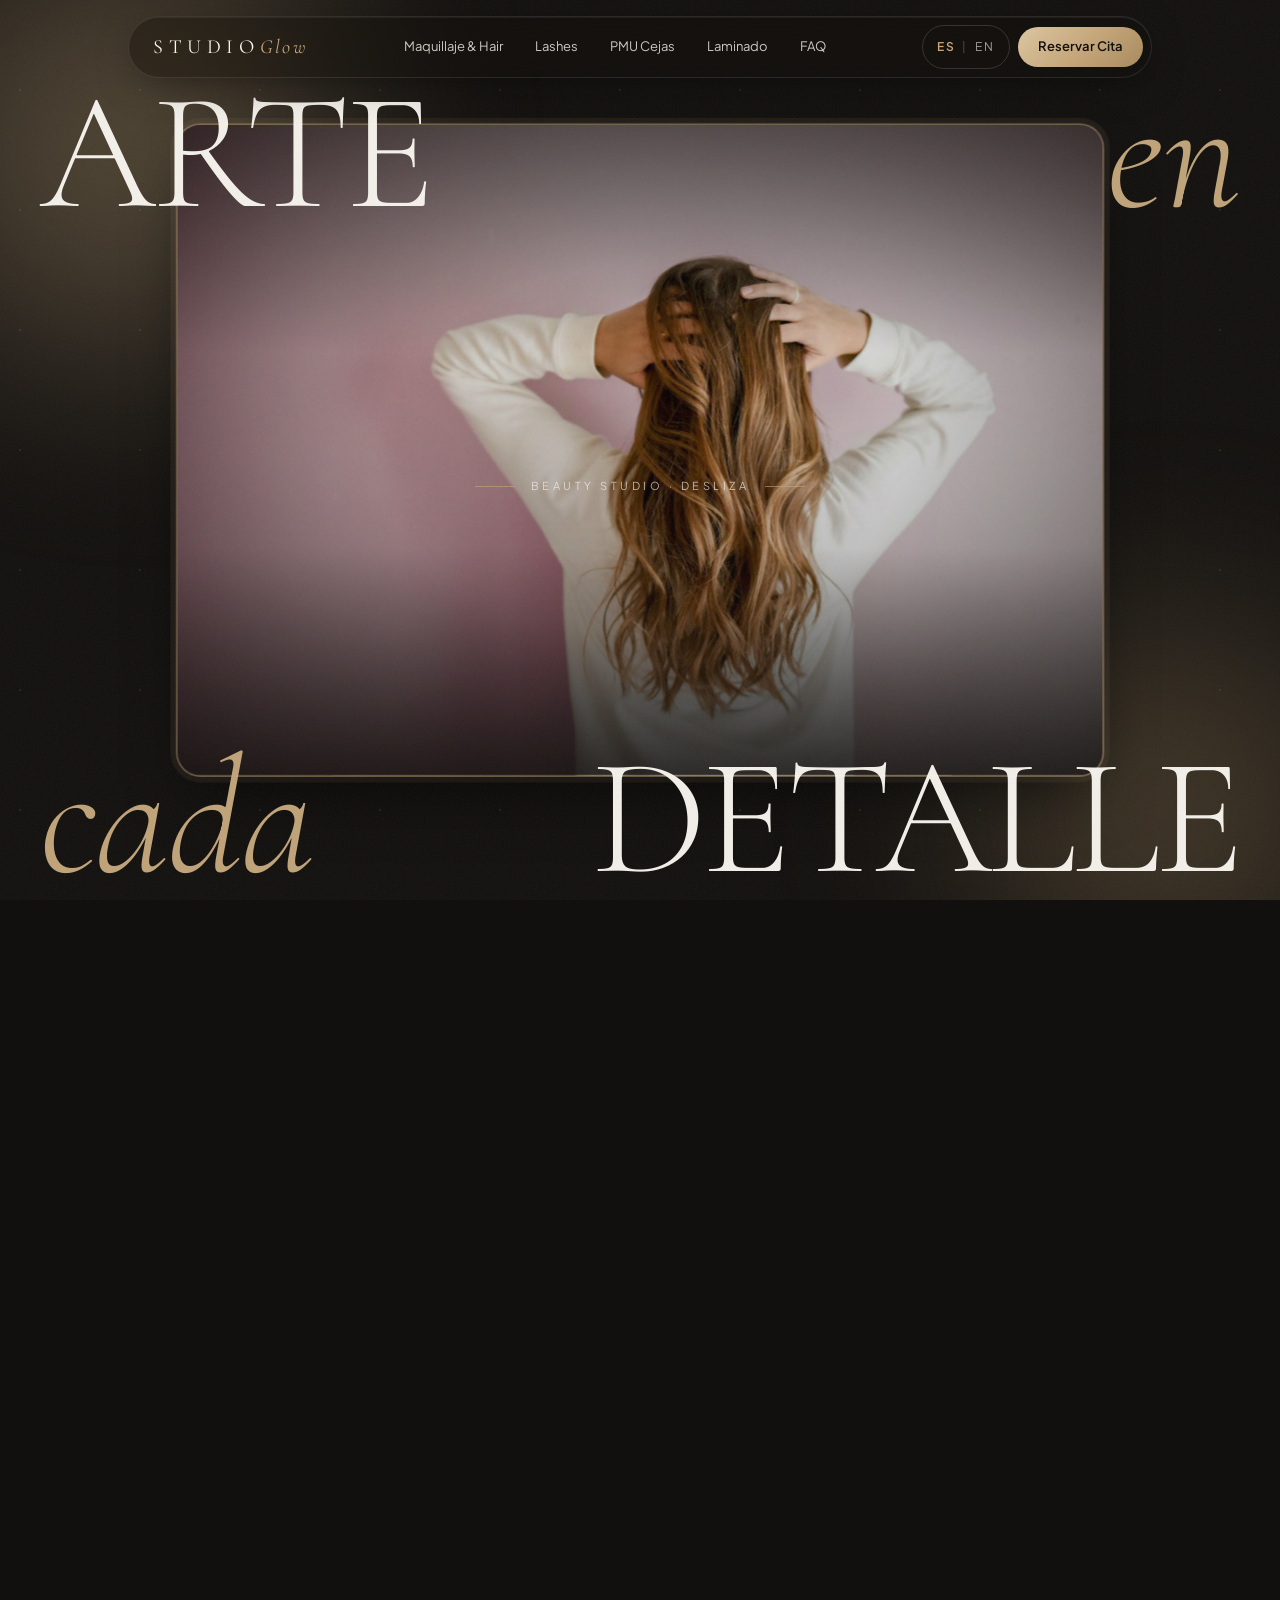
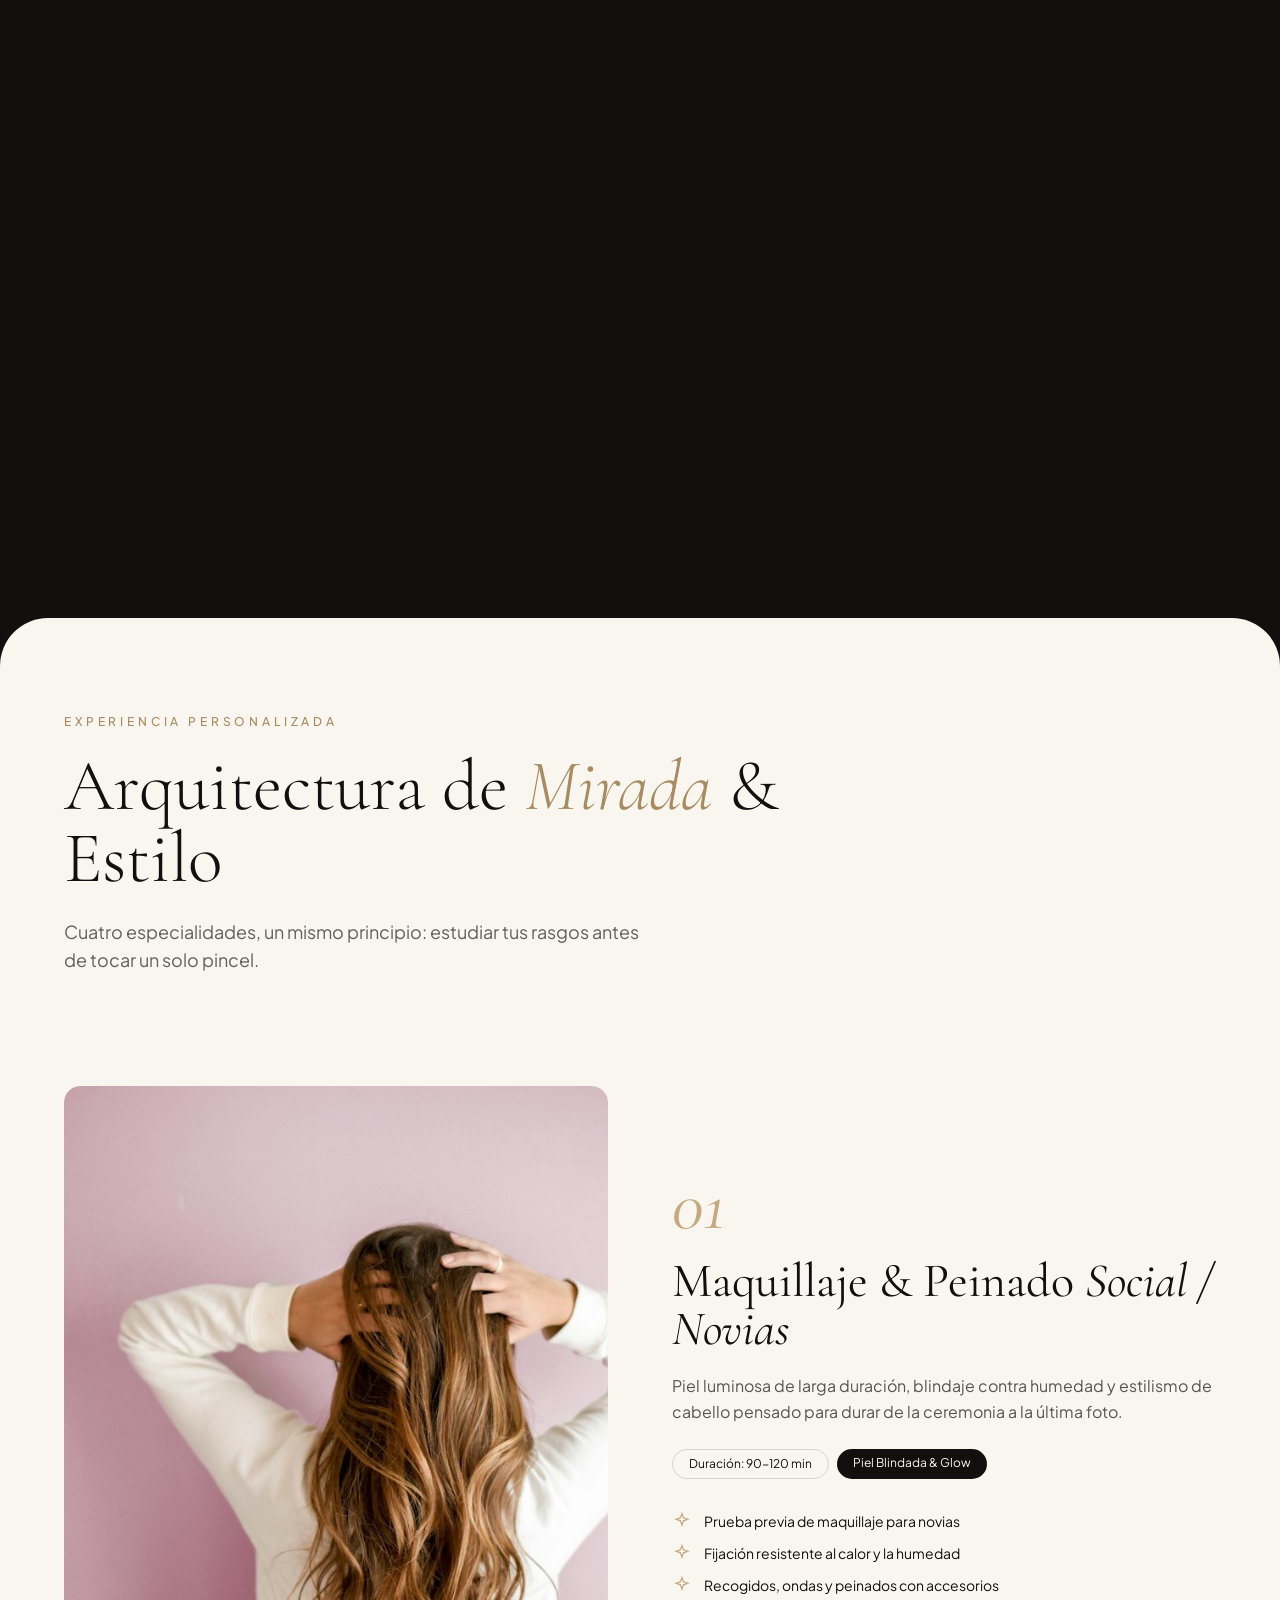
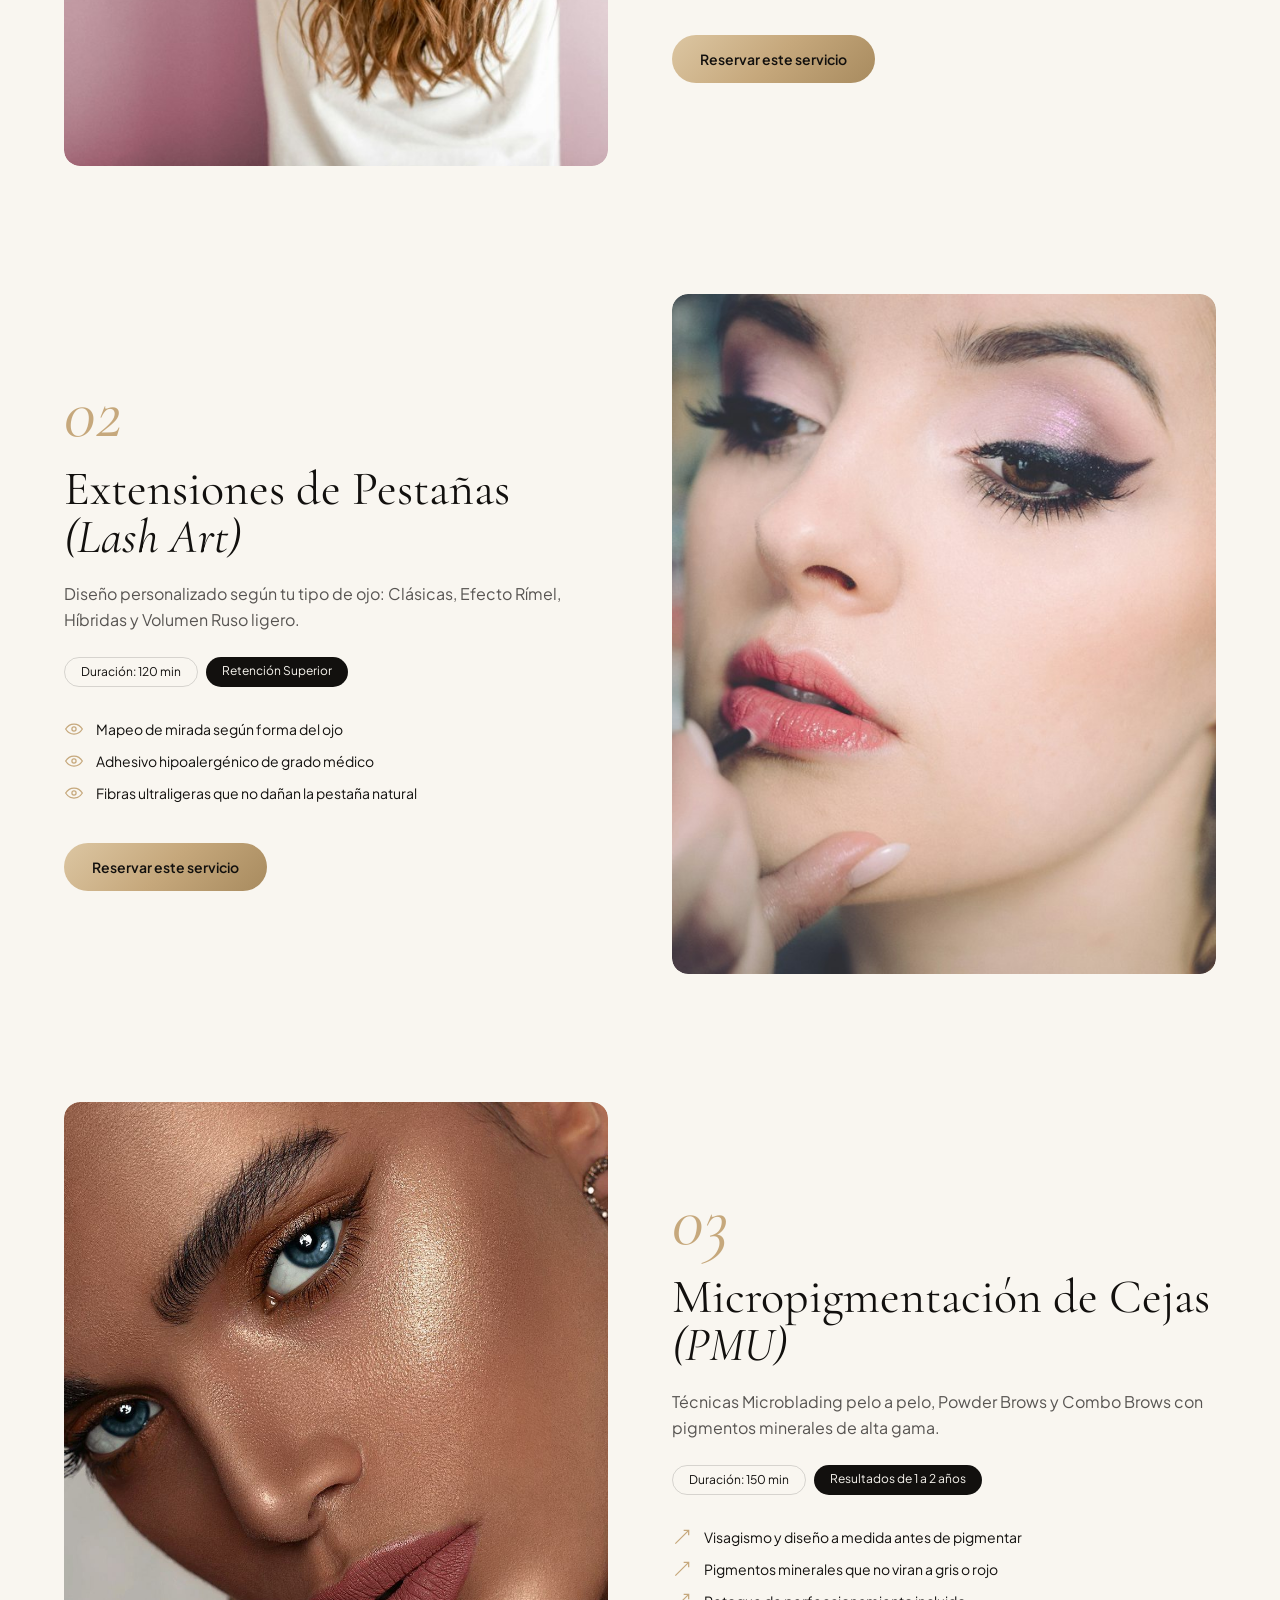
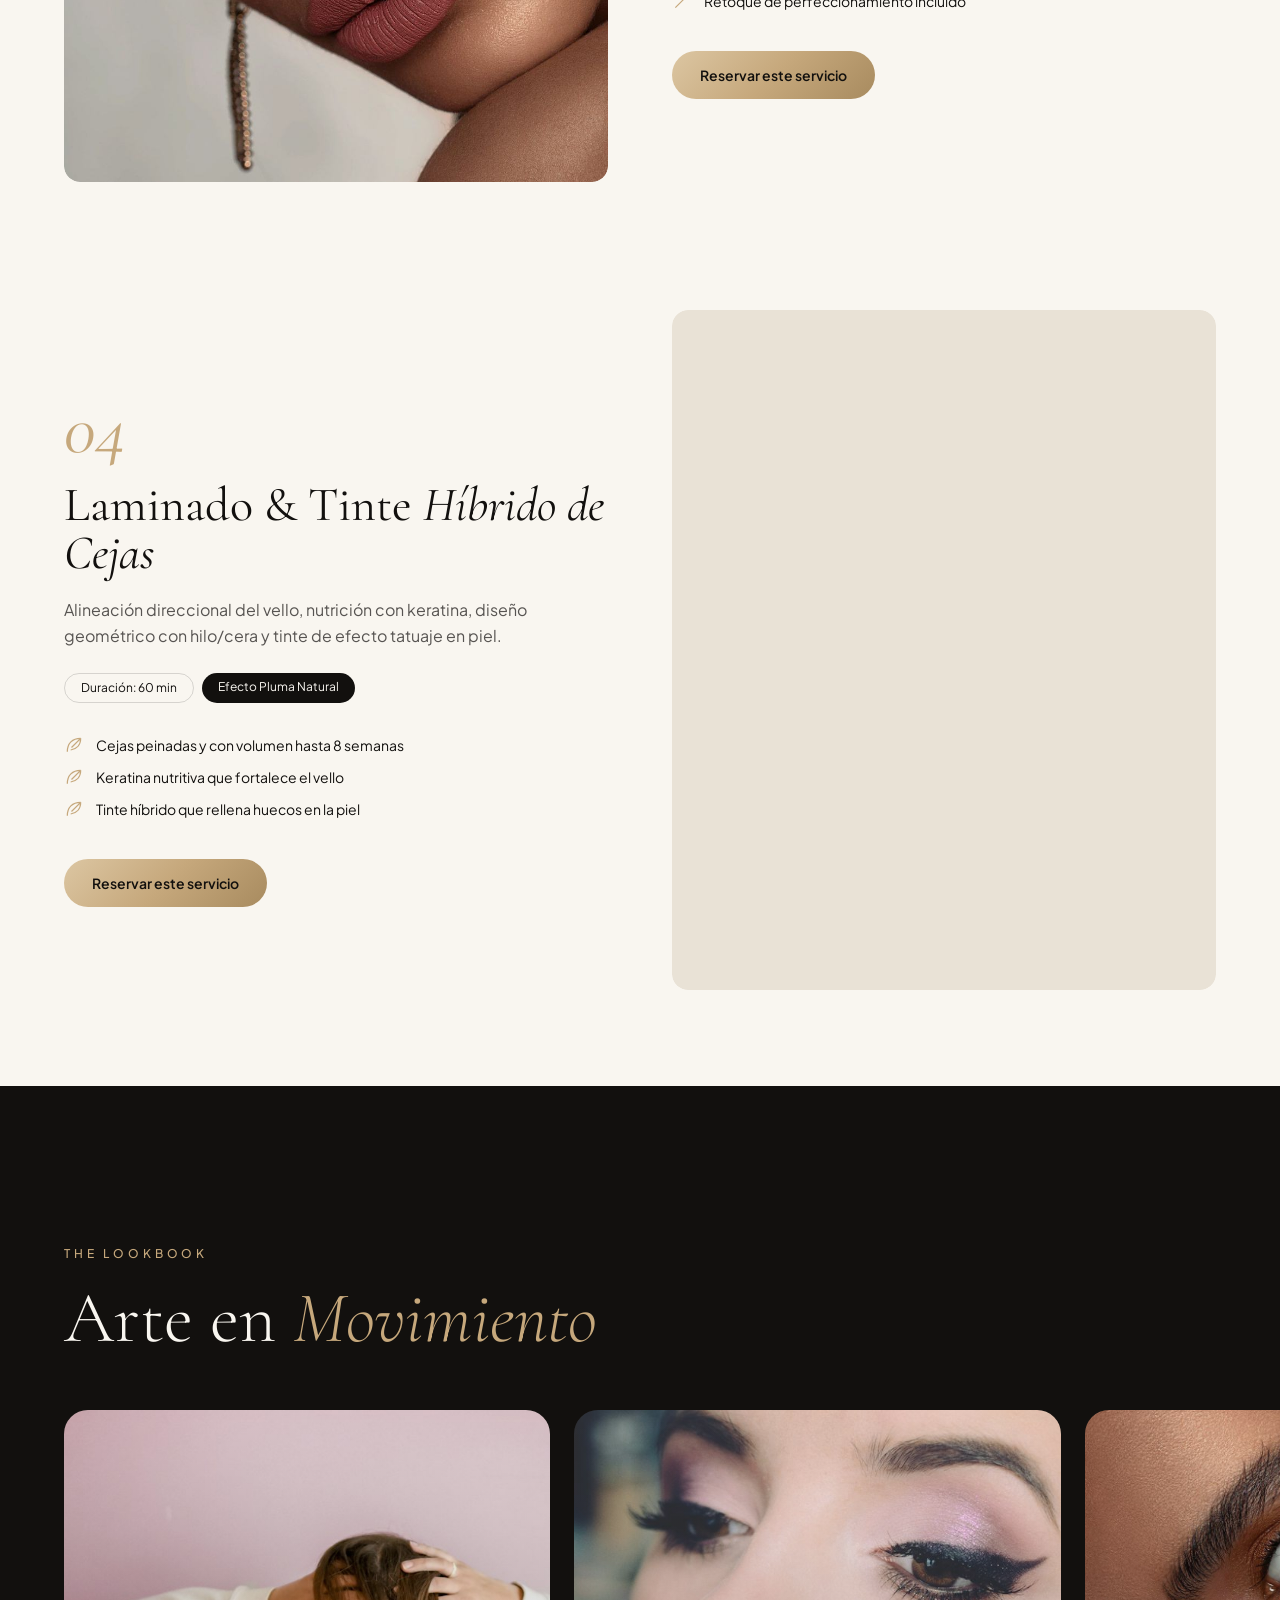
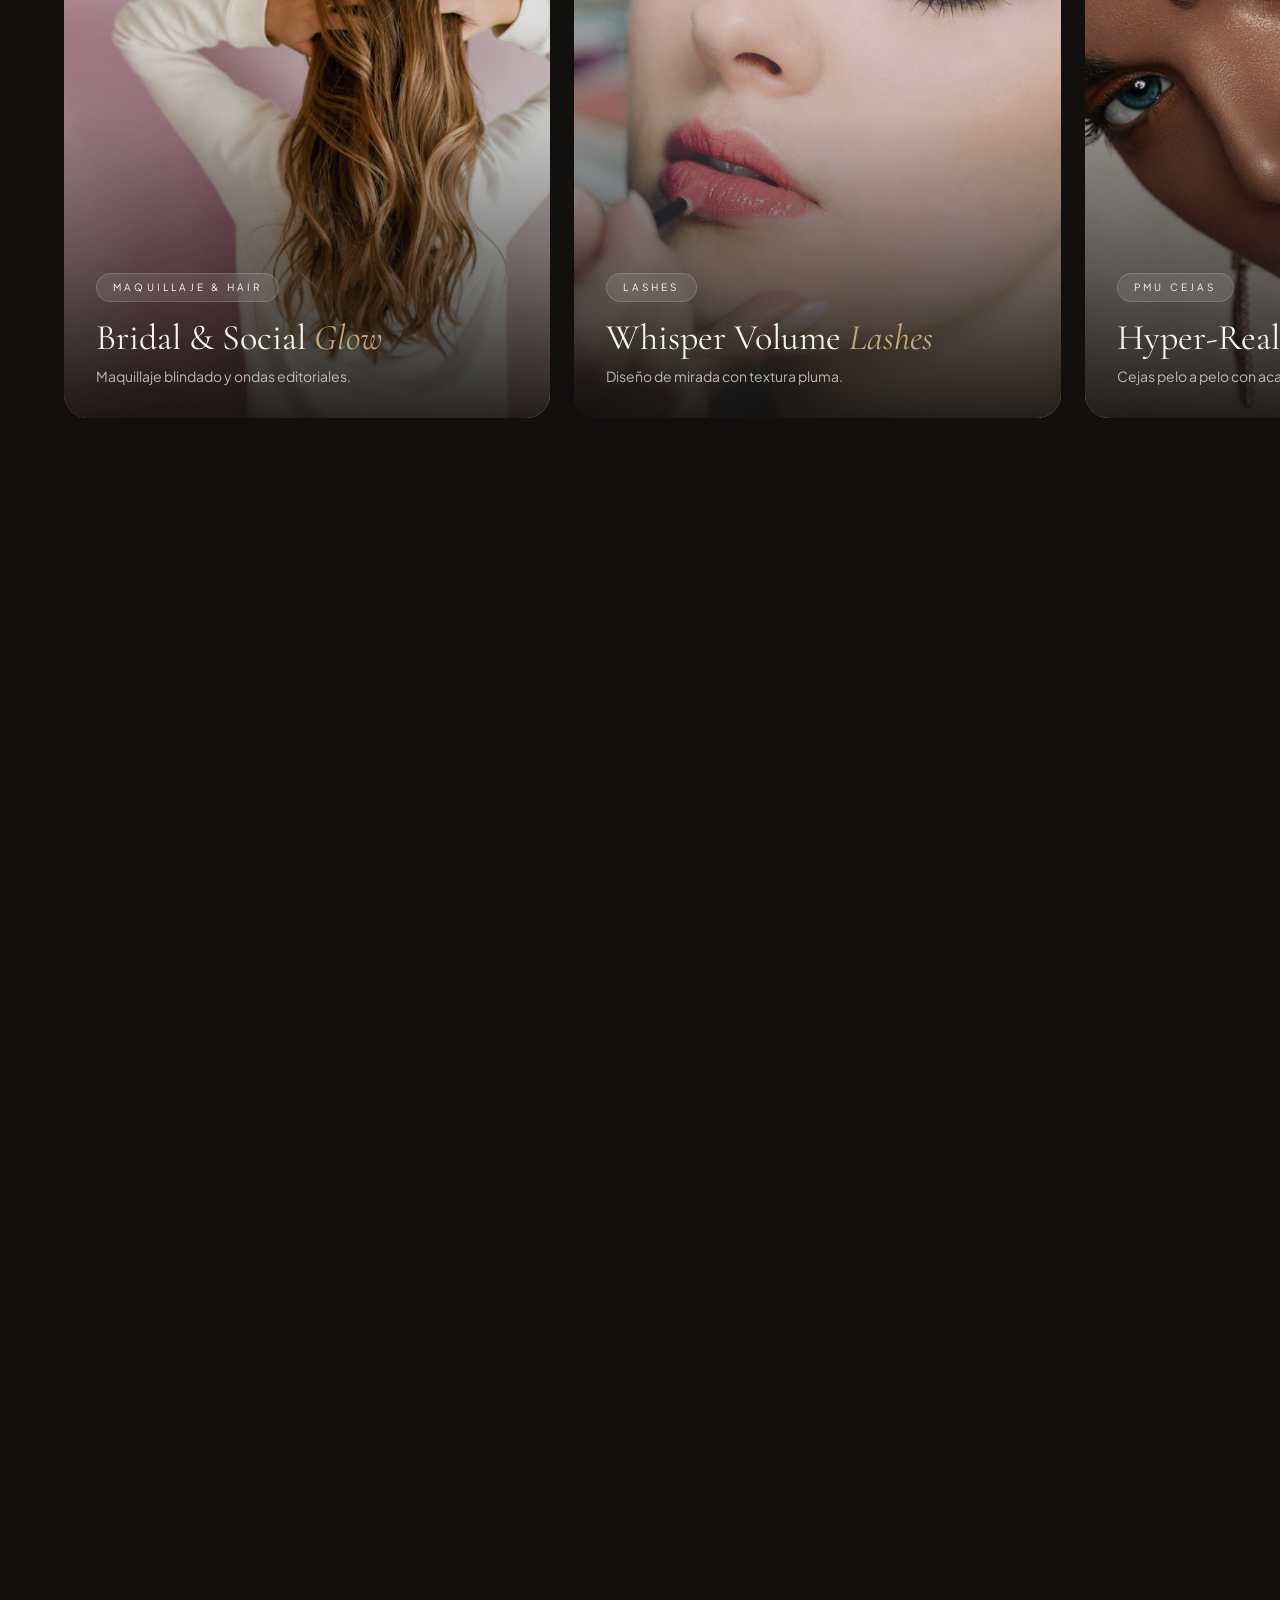
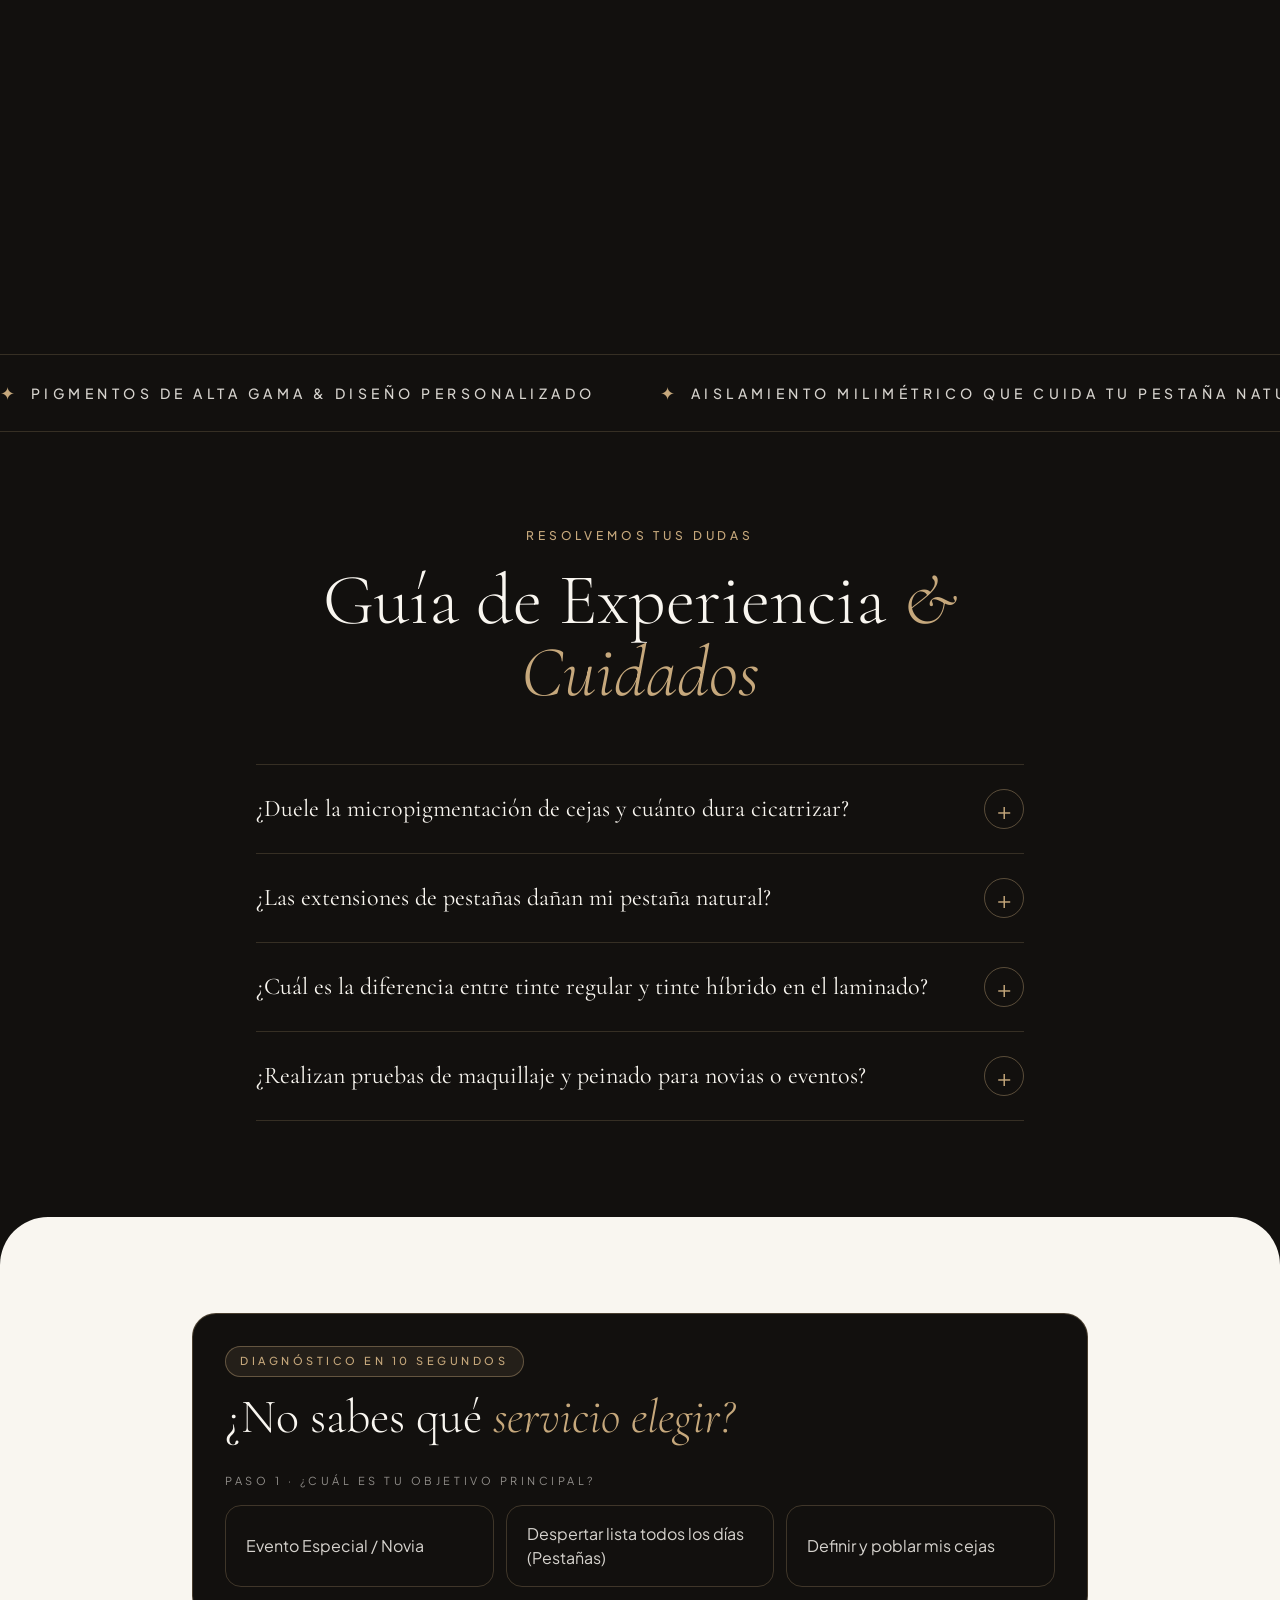
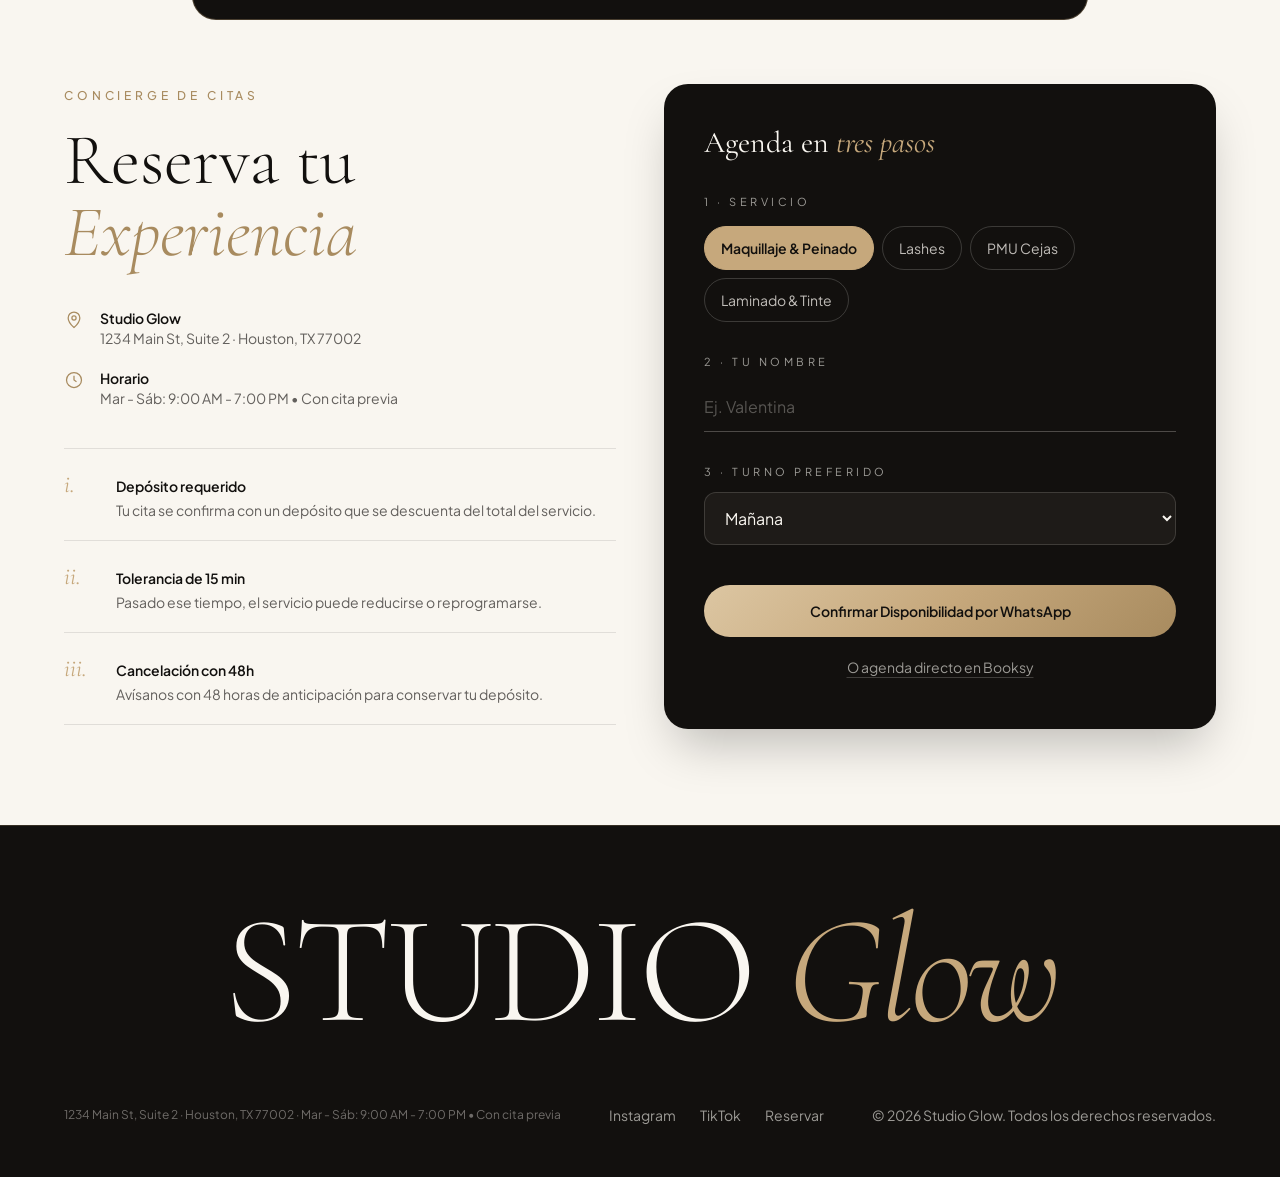
==== commit b1e7c197: "Cursor de lujo: punto dorado con anillo que lo sigue Co-Authored-By: Claude Opus 5.5 <noreply@anthro" ====
--- a/index.html
+++ b/index.html
@@ -72,7 +72,7 @@
   <link href="https://fonts.googleapis.com/css2?family=Cormorant+Garamond:ital,wght@0,300;0,400;0,500;0,600;1,300;1,400;1,500&family=Plus+Jakarta+Sans:wght@300;400;500;600&display=swap" rel="stylesheet" />
 
   <!-- Estilos compilados (Tailwind CLI + CSS propio). Recompilar: ver tailwind/README.md -->
-  <link rel="stylesheet" href="./assets/styles.css?v=12" />
+  <link rel="stylesheet" href="./assets/styles.css?v=13" />
 </head>
 <body class="font-sans">
 
@@ -630,6 +630,10 @@
   <a id="mobileCta" href="#reservar" class="sm:hidden fixed bottom-4 inset-x-4 z-40 btn-gold rounded-full py-4 text-center text-sm font-semibold shadow-[0_12px_30px_-8px_rgba(0,0,0,0.6)] transition-[opacity,transform] duration-500" data-i18n="cta.mobile">Reservar Cita Ahora</a>
 
   <!-- GSAP + ScrollTrigger + Lenis -->
+  <!-- Cursor de lujo -->
+  <div class="cursor-dot" aria-hidden="true"></div>
+  <div class="cursor-ring" aria-hidden="true"></div>
+
   <script src="./assets/vendor/gsap.min.js" defer></script>
   <script src="./assets/vendor/ScrollTrigger.min.js" defer></script>
   <script src="./assets/vendor/lenis.min.js" defer></script>
@@ -1082,6 +1086,33 @@
       }
       window.lenis = lenis;
 
+      /* ---------- Cursor de lujo (solo ratón, sin "reducir movimiento") ---------- */
+      (function () {
+        const finePointer = window.matchMedia('(hover: hover) and (pointer: fine)').matches;
+        if (!finePointer || prefersReducedMotion) return;
+        const dot = document.querySelector('.cursor-dot');
+        const ring = document.querySelector('.cursor-ring');
+        if (!dot || !ring) return;
+
+        const dotX = gsap.quickTo(dot, 'x', { duration: 0.08, ease: 'power3.out' });
+        const dotY = gsap.quickTo(dot, 'y', { duration: 0.08, ease: 'power3.out' });
+        const ringX = gsap.quickTo(ring, 'x', { duration: 0.45, ease: 'power3.out' });
+        const ringY = gsap.quickTo(ring, 'y', { duration: 0.45, ease: 'power3.out' });
+        const INTERACTIVE = 'a, button, input, select, textarea, label, [role="radio"], summary';
+
+        window.addEventListener('mousemove', function (e) {
+          document.body.classList.add('cursor-on');
+          dotX(e.clientX); dotY(e.clientY);
+          ringX(e.clientX); ringY(e.clientY);
+        }, { passive: true });
+        document.addEventListener('mouseleave', function () { document.body.classList.remove('cursor-on'); });
+        document.addEventListener('mouseover', function (e) {
+          ring.classList.toggle('is-hover', !!(e.target.closest && e.target.closest(INTERACTIVE)));
+        });
+        window.addEventListener('mousedown', function () { ring.classList.add('is-down'); });
+        window.addEventListener('mouseup', function () { ring.classList.remove('is-down'); });
+      })();
+
       /* ---------- Preloader: Split-Door Luxury Reveal ---------- */
       (function () {
         const preloader = document.getElementById('preloader');
--- a/assets/styles.css
+++ b/assets/styles.css
@@ -1 +1 @@
-*,:after,:before{--tw-border-spacing-x:0;--tw-border-spacing-y:0;--tw-translate-x:0;--tw-translate-y:0;--tw-rotate:0;--tw-skew-x:0;--tw-skew-y:0;--tw-scale-x:1;--tw-scale-y:1;--tw-pan-x: ;--tw-pan-y: ;--tw-pinch-zoom: ;--tw-scroll-snap-strictness:proximity;--tw-gradient-from-position: ;--tw-gradient-via-position: ;--tw-gradient-to-position: ;--tw-ordinal: ;--tw-slashed-zero: ;--tw-numeric-figure: ;--tw-numeric-spacing: ;--tw-numeric-fraction: ;--tw-ring-inset: ;--tw-ring-offset-width:0px;--tw-ring-offset-color:#fff;--tw-ring-color:rgba(59,130,246,.5);--tw-ring-offset-shadow:0 0 #0000;--tw-ring-shadow:0 0 #0000;--tw-shadow:0 0 #0000;--tw-shadow-colored:0 0 #0000;--tw-blur: ;--tw-brightness: ;--tw-contrast: ;--tw-grayscale: ;--tw-hue-rotate: ;--tw-invert: ;--tw-saturate: ;--tw-sepia: ;--tw-drop-shadow: ;--tw-backdrop-blur: ;--tw-backdrop-brightness: ;--tw-backdrop-contrast: ;--tw-backdrop-grayscale: ;--tw-backdrop-hue-rotate: ;--tw-backdrop-invert: ;--tw-backdrop-opacity: ;--tw-backdrop-saturate: ;--tw-backdrop-sepia: ;--tw-contain-size: ;--tw-contain-layout: ;--tw-contain-paint: ;--tw-contain-style: }::backdrop{--tw-border-spacing-x:0;--tw-border-spacing-y:0;--tw-translate-x:0;--tw-translate-y:0;--tw-rotate:0;--tw-skew-x:0;--tw-skew-y:0;--tw-scale-x:1;--tw-scale-y:1;--tw-pan-x: ;--tw-pan-y: ;--tw-pinch-zoom: ;--tw-scroll-snap-strictness:proximity;--tw-gradient-from-position: ;--tw-gradient-via-position: ;--tw-gradient-to-position: ;--tw-ordinal: ;--tw-slashed-zero: ;--tw-numeric-figure: ;--tw-numeric-spacing: ;--tw-numeric-fraction: ;--tw-ring-inset: ;--tw-ring-offset-width:0px;--tw-ring-offset-color:#fff;--tw-ring-color:rgba(59,130,246,.5);--tw-ring-offset-shadow:0 0 #0000;--tw-ring-shadow:0 0 #0000;--tw-shadow:0 0 #0000;--tw-shadow-colored:0 0 #0000;--tw-blur: ;--tw-brightness: ;--tw-contrast: ;--tw-grayscale: ;--tw-hue-rotate: ;--tw-invert: ;--tw-saturate: ;--tw-sepia: ;--tw-drop-shadow: ;--tw-backdrop-blur: ;--tw-backdrop-brightness: ;--tw-backdrop-contrast: ;--tw-backdrop-grayscale: ;--tw-backdrop-hue-rotate: ;--tw-backdrop-invert: ;--tw-backdrop-opacity: ;--tw-backdrop-saturate: ;--tw-backdrop-sepia: ;--tw-contain-size: ;--tw-contain-layout: ;--tw-contain-paint: ;--tw-contain-style: }/*! tailwindcss v3.4.17 | MIT License | https://tailwindcss.com*/*,:after,:before{box-sizing:border-box;border:0 solid #e5e7eb}:after,:before{--tw-content:""}:host,html{line-height:1.5;-webkit-text-size-adjust:100%;-moz-tab-size:4;-o-tab-size:4;tab-size:4;font-family:Plus Jakarta Sans,sans-serif;font-feature-settings:normal;font-variation-settings:normal;-webkit-tap-highlight-color:transparent}body{margin:0;line-height:inherit}hr{height:0;color:inherit;border-top-width:1px}abbr:where([title]){-webkit-text-decoration:underline dotted;text-decoration:underline dotted}h1,h2,h3,h4,h5,h6{font-size:inherit;font-weight:inherit}a{color:inherit;text-decoration:inherit}b,strong{font-weight:bolder}code,kbd,pre,samp{font-family:ui-monospace,SFMono-Regular,Menlo,Monaco,Consolas,Liberation Mono,Courier New,monospace;font-feature-settings:normal;font-variation-settings:normal;font-size:1em}small{font-size:80%}sub,sup{font-size:75%;line-height:0;position:relative;vertical-align:baseline}sub{bottom:-.25em}sup{top:-.5em}table{text-indent:0;border-color:inherit;border-collapse:collapse}button,input,optgroup,select,textarea{font-family:inherit;font-feature-settings:inherit;font-variation-settings:inherit;font-size:100%;font-weight:inherit;line-height:inherit;letter-spacing:inherit;color:inherit;margin:0;padding:0}button,select{text-transform:none}button,input:where([type=button]),input:where([type=reset]),input:where([type=submit]){-webkit-appearance:button;background-color:transparent;background-image:none}:-moz-focusring{outline:auto}:-moz-ui-invalid{box-shadow:none}progress{vertical-align:baseline}::-webkit-inner-spin-button,::-webkit-outer-spin-button{height:auto}[type=search]{-webkit-appearance:textfield;outline-offset:-2px}::-webkit-search-decoration{-webkit-appearance:none}::-webkit-file-upload-button{-webkit-appearance:button;font:inherit}summary{display:list-item}blockquote,dd,dl,figure,h1,h2,h3,h4,h5,h6,hr,p,pre{margin:0}fieldset{margin:0}fieldset,legend{padding:0}menu,ol,ul{list-style:none;margin:0;padding:0}dialog{padding:0}textarea{resize:vertical}input::-moz-placeholder,textarea::-moz-placeholder{opacity:1;color:#9ca3af}input::placeholder,textarea::placeholder{opacity:1;color:#9ca3af}[role=button],button{cursor:pointer}:disabled{cursor:default}audio,canvas,embed,iframe,img,object,svg,video{display:block;vertical-align:middle}img,video{max-width:100%;height:auto}[hidden]:where(:not([hidden=until-found])){display:none}.sr-only{position:absolute;width:1px;height:1px;padding:0;margin:-1px;overflow:hidden;clip:rect(0,0,0,0);white-space:nowrap;border-width:0}.pointer-events-none{pointer-events:none}.pointer-events-auto{pointer-events:auto}.visible{visibility:visible}.fixed{position:fixed}.absolute{position:absolute}.relative{position:relative}.sticky{position:sticky}.inset-0{inset:0}.inset-x-4{left:1rem;right:1rem}.inset-y-0{top:0;bottom:0}.bottom-0{bottom:0}.bottom-4{bottom:1rem}.bottom-6{bottom:1.5rem}.left-0{left:0}.left-1\/2{left:50%}.right-0{right:0}.top-0{top:0}.top-1\/2{top:50%}.top-4{top:1rem}.z-10{z-index:10}.z-20{z-index:20}.z-40{z-index:40}.z-50{z-index:50}.z-\[100\]{z-index:100}.mx-auto{margin-left:auto;margin-right:auto}.-mt-8{margin-top:-2rem}.mb-12{margin-bottom:3rem}.mb-14{margin-bottom:3.5rem}.mb-16{margin-bottom:4rem}.mb-20{margin-bottom:5rem}.mb-3{margin-bottom:.75rem}.mb-4{margin-bottom:1rem}.mb-5{margin-bottom:1.25rem}.mb-6{margin-bottom:1.5rem}.mb-8{margin-bottom:2rem}.mt-0\.5{margin-top:.125rem}.mt-1{margin-top:.25rem}.mt-10{margin-top:2.5rem}.mt-14{margin-top:3.5rem}.mt-2{margin-top:.5rem}.mt-4{margin-top:1rem}.mt-5{margin-top:1.25rem}.mt-6{margin-top:1.5rem}.mt-7{margin-top:1.75rem}.mt-8{margin-top:2rem}.block{display:block}.inline-block{display:inline-block}.flex{display:flex}.inline-flex{display:inline-flex}.grid{display:grid}.hidden{display:none}.aspect-\[4\/5\]{aspect-ratio:4/5}.h-10{height:2.5rem}.h-11{height:2.75rem}.h-28{height:7rem}.h-40{height:10rem}.h-5{height:1.25rem}.h-full{height:100%}.h-px{height:1px}.h-screen{height:100vh}.min-h-\[44px\]{min-height:44px}.w-1\/2{width:50%}.w-10{width:2.5rem}.w-11{width:2.75rem}.w-28{width:7rem}.w-4{width:1rem}.w-40{width:10rem}.w-5{width:1.25rem}.w-8{width:2rem}.w-\[80vw\]{width:80vw}.w-\[calc\(100\%-2rem\)\]{width:calc(100% - 2rem)}.w-full{width:100%}.w-max{width:-moz-max-content;width:max-content}.w-px{width:1px}.max-w-2xl{max-width:42rem}.max-w-3xl{max-width:48rem}.max-w-4xl{max-width:56rem}.max-w-5xl{max-width:64rem}.max-w-6xl{max-width:72rem}.max-w-xl{max-width:36rem}.shrink-0{flex-shrink:0}.grow{flex-grow:1}.-translate-x-1\/2{--tw-translate-x:-50%}.-translate-x-1\/2,.-translate-y-1\/2{transform:translate(var(--tw-translate-x),var(--tw-translate-y)) rotate(var(--tw-rotate)) skewX(var(--tw-skew-x)) skewY(var(--tw-skew-y)) scaleX(var(--tw-scale-x)) scaleY(var(--tw-scale-y))}.-translate-y-1\/2{--tw-translate-y:-50%}.scale-0{--tw-scale-x:0;--tw-scale-y:0}.scale-0,.transform{transform:translate(var(--tw-translate-x),var(--tw-translate-y)) rotate(var(--tw-rotate)) skewX(var(--tw-skew-x)) skewY(var(--tw-skew-y)) scaleX(var(--tw-scale-x)) scaleY(var(--tw-scale-y))}.select-none{-webkit-user-select:none;-moz-user-select:none;user-select:none}.snap-x{scroll-snap-type:x var(--tw-scroll-snap-strictness)}.snap-mandatory{--tw-scroll-snap-strictness:mandatory}.snap-center{scroll-snap-align:center}.scroll-mt-0{scroll-margin-top:0}.scroll-mt-28{scroll-margin-top:7rem}.flex-col{flex-direction:column}.flex-col-reverse{flex-direction:column-reverse}.flex-wrap{flex-wrap:wrap}.items-start{align-items:flex-start}.items-end{align-items:flex-end}.items-center{align-items:center}.items-baseline{align-items:baseline}.justify-start{justify-content:flex-start}.justify-center{justify-content:center}.justify-between{justify-content:space-between}.gap-1{gap:.25rem}.gap-1\.5{gap:.375rem}.gap-10{gap:2.5rem}.gap-12{gap:3rem}.gap-16{gap:4rem}.gap-2{gap:.5rem}.gap-24{gap:6rem}.gap-3{gap:.75rem}.gap-4{gap:1rem}.gap-5{gap:1.25rem}.gap-6{gap:1.5rem}.gap-8{gap:2rem}.divide-y>:not([hidden])~:not([hidden]){--tw-divide-y-reverse:0;border-top-width:calc(1px*(1 - var(--tw-divide-y-reverse)));border-bottom-width:calc(1px*var(--tw-divide-y-reverse))}.divide-\[\#C6A87C\]\/20>:not([hidden])~:not([hidden]){border-color:hsla(36,39%,63%,.2)}.self-start{align-self:flex-start}.overflow-hidden{overflow:hidden}.overflow-x-auto{overflow-x:auto}.whitespace-nowrap{white-space:nowrap}.rounded-2xl{border-radius:1rem}.rounded-3xl{border-radius:1.5rem}.rounded-full{border-radius:9999px}.rounded-xl{border-radius:.75rem}.rounded-t-\[3rem\]{border-top-left-radius:3rem;border-top-right-radius:3rem}.border{border-width:1px}.border-y{border-top-width:1px}.border-b,.border-y{border-bottom-width:1px}.border-l{border-left-width:1px}.border-r{border-right-width:1px}.border-t{border-top-width:1px}.border-\[\#12100E\]\/10{border-color:rgba(18,16,14,.1)}.border-\[\#12100E\]\/15{border-color:rgba(18,16,14,.15)}.border-\[\#C6A87C\]\/20{border-color:hsla(36,39%,63%,.2)}.border-\[\#C6A87C\]\/25{border-color:hsla(36,39%,63%,.25)}.border-\[\#C6A87C\]\/30{border-color:hsla(36,39%,63%,.3)}.border-\[\#C6A87C\]\/40{border-color:hsla(36,39%,63%,.4)}.border-\[\#F9F6F0\]\/15{border-color:hsla(40,43%,96%,.15)}.border-\[\#F9F6F0\]\/20{border-color:hsla(40,43%,96%,.2)}.border-\[\#F9F6F0\]\/25{border-color:hsla(40,43%,96%,.25)}.border-cream\/15{border-color:hsla(40,43%,96%,.15)}.border-cream\/25{border-color:hsla(40,43%,96%,.25)}.border-white\/15{border-color:hsla(0,0%,100%,.15)}.bg-\[\#12100E\]{--tw-bg-opacity:1;background-color:rgb(18 16 14/var(--tw-bg-opacity,1))}.bg-\[\#1E1B18\]{--tw-bg-opacity:1;background-color:rgb(30 27 24/var(--tw-bg-opacity,1))}.bg-\[\#C6A87C\]\/10{background-color:hsla(36,39%,63%,.1)}.bg-\[\#C6A87C\]\/20{background-color:hsla(36,39%,63%,.2)}.bg-\[\#E9E2D6\]{--tw-bg-opacity:1;background-color:rgb(233 226 214/var(--tw-bg-opacity,1))}.bg-\[\#F9F6F0\]{--tw-bg-opacity:1;background-color:rgb(249 246 240/var(--tw-bg-opacity,1))}.bg-champagne\/60{background-color:hsla(36,39%,63%,.6)}.bg-cream{--tw-bg-opacity:1;background-color:rgb(249 246 240/var(--tw-bg-opacity,1))}.bg-noir{--tw-bg-opacity:1;background-color:rgb(18 16 14/var(--tw-bg-opacity,1))}.bg-transparent{background-color:transparent}.bg-white\/10{background-color:hsla(0,0%,100%,.1)}.bg-gradient-to-b{background-image:linear-gradient(to bottom,var(--tw-gradient-stops))}.bg-gradient-to-br{background-image:linear-gradient(to bottom right,var(--tw-gradient-stops))}.bg-gradient-to-t{background-image:linear-gradient(to top,var(--tw-gradient-stops))}.from-\[\#12100E\]\/90{--tw-gradient-from:rgba(18,16,14,.9) var(--tw-gradient-from-position);--tw-gradient-to:rgba(18,16,14,0) var(--tw-gradient-to-position);--tw-gradient-stops:var(--tw-gradient-from),var(--tw-gradient-to)}.from-\[\#E6D3B3\]{--tw-gradient-from:#e6d3b3 var(--tw-gradient-from-position);--tw-gradient-to:hsla(38,50%,80%,0) var(--tw-gradient-to-position);--tw-gradient-stops:var(--tw-gradient-from),var(--tw-gradient-to)}.from-champagne{--tw-gradient-from:#c6a87c var(--tw-gradient-from-position);--tw-gradient-to:hsla(36,39%,63%,0) var(--tw-gradient-to-position);--tw-gradient-stops:var(--tw-gradient-from),var(--tw-gradient-to)}.via-\[\#12100E\]\/20{--tw-gradient-to:rgba(18,16,14,0) var(--tw-gradient-to-position);--tw-gradient-stops:var(--tw-gradient-from),rgba(18,16,14,.2) var(--tw-gradient-via-position),var(--tw-gradient-to)}.via-\[\#C6A87C\]{--tw-gradient-to:hsla(36,39%,63%,0) var(--tw-gradient-to-position);--tw-gradient-stops:var(--tw-gradient-from),#c6a87c var(--tw-gradient-via-position),var(--tw-gradient-to)}.to-\[\#A88B5F\]{--tw-gradient-to:#a88b5f var(--tw-gradient-to-position)}.to-transparent{--tw-gradient-to:transparent var(--tw-gradient-to-position)}.object-cover{-o-object-fit:cover;object-fit:cover}.p-6{padding:1.5rem}.p-8{padding:2rem}.px-3\.5{padding-left:.875rem;padding-right:.875rem}.px-4{padding-left:1rem;padding-right:1rem}.px-5{padding-left:1.25rem;padding-right:1.25rem}.px-6{padding-left:1.5rem;padding-right:1.5rem}.px-7{padding-left:1.75rem;padding-right:1.75rem}.px-8{padding-left:2rem;padding-right:2rem}.py-1\.5{padding-top:.375rem;padding-bottom:.375rem}.py-2{padding-top:.5rem;padding-bottom:.5rem}.py-2\.5{padding-top:.625rem;padding-bottom:.625rem}.py-24{padding-top:6rem;padding-bottom:6rem}.py-3{padding-top:.75rem;padding-bottom:.75rem}.py-3\.5{padding-top:.875rem;padding-bottom:.875rem}.py-4{padding-top:1rem;padding-bottom:1rem}.py-5{padding-top:1.25rem;padding-bottom:1.25rem}.py-6{padding-top:1.5rem;padding-bottom:1.5rem}.pb-10{padding-bottom:2.5rem}.pb-28{padding-bottom:7rem}.pb-32{padding-bottom:8rem}.pb-7{padding-bottom:1.75rem}.pb-8{padding-bottom:2rem}.pl-6{padding-left:1.5rem}.pr-14{padding-right:3.5rem}.pr-16{padding-right:4rem}.pr-2{padding-right:.5rem}.pt-20{padding-top:5rem}.pt-28{padding-top:7rem}.text-left{text-align:left}.text-center{text-align:center}.font-sans{font-family:Plus Jakarta Sans,sans-serif}.font-serif{font-family:Cormorant Garamond,serif}.text-2xl{font-size:1.5rem;line-height:2rem}.text-3xl{font-size:1.875rem;line-height:2.25rem}.text-4xl{font-size:2.25rem;line-height:2.5rem}.text-5xl{font-size:3rem;line-height:1}.text-6xl{font-size:3.75rem;line-height:1}.text-\[10px\]{font-size:10px}.text-\[11px\]{font-size:11px}.text-\[12px\]{font-size:12px}.text-\[13px\]{font-size:13px}.text-\[16vw\]{font-size:16vw}.text-\[17vw\]{font-size:17vw}.text-\[9vw\]{font-size:9vw}.text-base{font-size:1rem;line-height:1.5rem}.text-lg{font-size:1.125rem;line-height:1.75rem}.text-sm{font-size:.875rem;line-height:1.25rem}.text-xl{font-size:1.25rem;line-height:1.75rem}.text-xs{font-size:.75rem;line-height:1rem}.font-light{font-weight:300}.font-medium{font-weight:500}.font-semibold{font-weight:600}.uppercase{text-transform:uppercase}.italic{font-style:italic}.leading-\[0\.85\]{line-height:.85}.leading-\[0\.8\]{line-height:.8}.leading-\[1\.02\]{line-height:1.02}.leading-\[1\.05\]{line-height:1.05}.leading-none{line-height:1}.leading-relaxed{line-height:1.625}.leading-snug{line-height:1.375}.leading-tight{line-height:1.25}.tracking-\[0\.12em\]{letter-spacing:.12em}.tracking-\[0\.18em\]{letter-spacing:.18em}.tracking-\[0\.28em\]{letter-spacing:.28em}.tracking-\[0\.35em\]{letter-spacing:.35em}.tracking-luxe{letter-spacing:.32em}.tracking-tight{letter-spacing:-.025em}.tracking-wide{letter-spacing:.025em}.text-\[\#12100E\]{--tw-text-opacity:1;color:rgb(18 16 14/var(--tw-text-opacity,1))}.text-\[\#12100E\]\/65{color:rgba(18,16,14,.65)}.text-\[\#12100E\]\/70{color:rgba(18,16,14,.7)}.text-\[\#A88B5F\]{--tw-text-opacity:1;color:rgb(168 139 95/var(--tw-text-opacity,1))}.text-\[\#C6A87C\]{--tw-text-opacity:1;color:rgb(198 168 124/var(--tw-text-opacity,1))}.text-\[\#E8A598\]{--tw-text-opacity:1;color:rgb(232 165 152/var(--tw-text-opacity,1))}.text-\[\#F9F6F0\]{--tw-text-opacity:1;color:rgb(249 246 240/var(--tw-text-opacity,1))}.text-\[\#F9F6F0\]\/40{color:hsla(40,43%,96%,.4)}.text-\[\#F9F6F0\]\/55{color:hsla(40,43%,96%,.55)}.text-\[\#F9F6F0\]\/60{color:hsla(40,43%,96%,.6)}.text-\[\#F9F6F0\]\/70{color:hsla(40,43%,96%,.7)}.text-\[\#F9F6F0\]\/75{color:hsla(40,43%,96%,.75)}.text-\[\#F9F6F0\]\/85{color:hsla(40,43%,96%,.85)}.text-champagne{--tw-text-opacity:1;color:rgb(198 168 124/var(--tw-text-opacity,1))}.text-cream{--tw-text-opacity:1;color:rgb(249 246 240/var(--tw-text-opacity,1))}.text-cream\/25{color:hsla(40,43%,96%,.25)}.text-cream\/60{color:hsla(40,43%,96%,.6)}.text-cream\/70{color:hsla(40,43%,96%,.7)}.text-cream\/75{color:hsla(40,43%,96%,.75)}.text-cream\/80{color:hsla(40,43%,96%,.8)}.underline{text-decoration-line:underline}.decoration-\[\#F9F6F0\]\/20{text-decoration-color:hsla(40,43%,96%,.2)}.underline-offset-4{text-underline-offset:4px}.opacity-0{opacity:0}.opacity-70{opacity:.7}.shadow-2xl{--tw-shadow:0 25px 50px -12px rgba(0,0,0,.25);--tw-shadow-colored:0 25px 50px -12px var(--tw-shadow-color)}.shadow-2xl,.shadow-\[0_12px_30px_-8px_rgba\(0\2c 0\2c 0\2c 0\.6\)\]{box-shadow:var(--tw-ring-offset-shadow,0 0 #0000),var(--tw-ring-shadow,0 0 #0000),var(--tw-shadow)}.shadow-\[0_12px_30px_-8px_rgba\(0\2c 0\2c 0\2c 0\.6\)\]{--tw-shadow:0 12px 30px -8px rgba(0,0,0,.6);--tw-shadow-colored:0 12px 30px -8px var(--tw-shadow-color)}.outline-none{outline:2px solid transparent;outline-offset:2px}.blur{--tw-blur:blur(8px)}.blur,.blur-2xl{filter:var(--tw-blur) var(--tw-brightness) var(--tw-contrast) var(--tw-grayscale) var(--tw-hue-rotate) var(--tw-invert) var(--tw-saturate) var(--tw-sepia) var(--tw-drop-shadow)}.blur-2xl{--tw-blur:blur(40px)}.filter{filter:var(--tw-blur) var(--tw-brightness) var(--tw-contrast) var(--tw-grayscale) var(--tw-hue-rotate) var(--tw-invert) var(--tw-saturate) var(--tw-sepia) var(--tw-drop-shadow)}.backdrop-blur-md{--tw-backdrop-blur:blur(12px);-webkit-backdrop-filter:var(--tw-backdrop-blur) var(--tw-backdrop-brightness) var(--tw-backdrop-contrast) var(--tw-backdrop-grayscale) var(--tw-backdrop-hue-rotate) var(--tw-backdrop-invert) var(--tw-backdrop-opacity) var(--tw-backdrop-saturate) var(--tw-backdrop-sepia);backdrop-filter:var(--tw-backdrop-blur) var(--tw-backdrop-brightness) var(--tw-backdrop-contrast) var(--tw-backdrop-grayscale) var(--tw-backdrop-hue-rotate) var(--tw-backdrop-invert) var(--tw-backdrop-opacity) var(--tw-backdrop-saturate) var(--tw-backdrop-sepia)}.transition{transition-property:color,background-color,border-color,text-decoration-color,fill,stroke,opacity,box-shadow,transform,filter,-webkit-backdrop-filter;transition-property:color,background-color,border-color,text-decoration-color,fill,stroke,opacity,box-shadow,transform,filter,backdrop-filter;transition-property:color,background-color,border-color,text-decoration-color,fill,stroke,opacity,box-shadow,transform,filter,backdrop-filter,-webkit-backdrop-filter;transition-timing-function:cubic-bezier(.4,0,.2,1);transition-duration:.15s}.transition-\[opacity\2c transform\]{transition-property:opacity,transform;transition-timing-function:cubic-bezier(.4,0,.2,1);transition-duration:.15s}.transition-colors{transition-property:color,background-color,border-color,text-decoration-color,fill,stroke;transition-timing-function:cubic-bezier(.4,0,.2,1);transition-duration:.15s}.transition-transform{transition-property:transform;transition-timing-function:cubic-bezier(.4,0,.2,1);transition-duration:.15s}.duration-300{transition-duration:.3s}.duration-500{transition-duration:.5s}.duration-\[1200ms\]{transition-duration:1.2s}.ease-\[cubic-bezier\(0\.22\2c 1\2c 0\.36\2c 1\)\]{transition-timing-function:cubic-bezier(.22,1,.36,1)}.will-change-transform{will-change:transform}.\[hyphens\:auto\]{-webkit-hyphens:auto;hyphens:auto}.\[overflow-wrap\:anywhere\]{overflow-wrap:anywhere}html.lenis,html.lenis body{height:auto}.lenis.lenis-smooth{scroll-behavior:auto!important}.lenis.lenis-smooth [data-lenis-prevent]{overscroll-behavior:contain}.lenis.lenis-stopped{overflow:hidden}body{background-color:#12100e;color:#f9f6f0;-webkit-font-smoothing:antialiased;-moz-osx-font-smoothing:grayscale}.glass-nav{background:rgba(18,16,14,.42);-webkit-backdrop-filter:blur(18px) saturate(140%);backdrop-filter:blur(18px) saturate(140%);border:1px solid hsla(40,43%,96%,.1);box-shadow:0 10px 40px -12px rgba(0,0,0,.55),inset 0 1px 0 hsla(40,43%,96%,.06)}.nav-link{position:relative}.nav-link:after{content:"";position:absolute;left:0;bottom:-4px;width:100%;height:1px;background:#c6a87c;transform:scaleX(0);transform-origin:right;transition:transform .5s cubic-bezier(.22,1,.36,1)}.nav-link:hover:after{transform:scaleX(1);transform-origin:left}.btn-gold{background:linear-gradient(135deg,#dcc6a2,#c6a87c 50%,#a88b5f);color:#12100e;transition:transform .4s cubic-bezier(.22,1,.36,1),box-shadow .4s ease}.btn-gold:hover{transform:translateY(-2px);box-shadow:0 12px 30px -10px hsla(36,39%,63%,.6)}.btn-gold:active{transform:translateY(0) scale(.98)}.video-frame{transform:scale(.65);border-radius:2rem;box-shadow:0 0 0 2px hsla(36,39%,63%,.55),0 0 0 10px hsla(36,39%,63%,.08),0 40px 90px -25px rgba(0,0,0,.75);will-change:transform,border-radius}@keyframes kenburns{0%{transform:scale(1) translate(0)}to{transform:scale(1.14) translate(-2%,-1%)}}@keyframes shimmer-drift{0%{transform:translate(-12%,-8%) scale(1);opacity:.55}50%{opacity:.85}to{transform:translate(12%,8%) scale(1.15);opacity:.55}}.kenburns-img{transform-origin:60% 40%;animation:kenburns 14s ease-in-out infinite alternate;will-change:transform}.hero-shimmer{background:radial-gradient(circle at 30% 35%,hsla(36,39%,63%,.32) 0,hsla(36,39%,63%,0) 45%),radial-gradient(circle at 75% 70%,hsla(37,45%,75%,.22) 0,hsla(37,45%,75%,0) 40%);mix-blend-mode:soft-light;animation:shimmer-drift 9s ease-in-out infinite alternate;pointer-events:none}.hero-fallback.is-paused .hero-shimmer,.hero-fallback.is-paused .kenburns-img{animation-play-state:paused}@media (prefers-reduced-motion:reduce){.hero-shimmer,.kenburns-img{animation:none}}.hero-mask{background:linear-gradient(180deg,rgba(18,16,14,.55),rgba(18,16,14,.15) 35%,rgba(18,16,14,.25) 65%,rgba(18,16,14,.85)),radial-gradient(ellipse at center,rgba(18,16,14,0) 40%,rgba(18,16,14,.55) 100%)}.grain:before{content:"";position:absolute;inset:0;pointer-events:none;opacity:.06;background-image:url("data:image/svg+xml;charset=utf-8,%3Csvg xmlns='http://www.w3.org/2000/svg' width='160' height='160'%3E%3Cfilter id='a'%3E%3CfeTurbulence baseFrequency='.9' numOctaves='2' stitchTiles='stitch' type='fractalNoise'/%3E%3C/filter%3E%3Crect width='100%25' height='100%25' filter='url(%23a)'/%3E%3C/svg%3E");z-index:30}.bk-service{border-color:hsla(40,43%,96%,.18);color:hsla(40,43%,96%,.75)}.bk-service:hover{border-color:#c6a87c;color:#f9f6f0}.bk-service[aria-checked=true]{background:#c6a87c;border-color:#c6a87c;color:#12100e;font-weight:600}#mobileCta.is-hidden{opacity:0;transform:translateY(140%);pointer-events:none}@keyframes marquee{0%{transform:translateX(0)}to{transform:translateX(-50%)}}.marquee-track{animation:marquee 40s linear infinite}.marquee:hover .marquee-track{animation-play-state:paused}@media (prefers-reduced-motion:reduce){.marquee-track{animation-duration:120s}}.faq-panel{display:grid;grid-template-rows:0fr;transition:grid-template-rows .55s cubic-bezier(.22,1,.36,1)}.faq-panel.is-open{grid-template-rows:1fr}.faq-inner{overflow:hidden;min-height:0}.faq-icon{transition:transform .45s cubic-bezier(.22,1,.36,1),background-color .3s ease,color .3s ease}.faq-btn[aria-expanded=true] .faq-icon{transform:rotate(45deg);background:#c6a87c;color:#12100e}.faq-btn:hover .faq-icon{border-color:#c6a87c}.faq-btn:focus-visible{outline:2px solid #c6a87c;outline-offset:4px;border-radius:.5rem}@media (prefers-reduced-motion:reduce){.faq-icon,.faq-panel{transition:none}}.no-scrollbar{scrollbar-width:none;-ms-overflow-style:none}.no-scrollbar::-webkit-scrollbar{display:none}#mobileMenu{transition:opacity .4s ease,transform .5s cubic-bezier(.22,1,.36,1)}#mobileMenu.closed{opacity:0;transform:translateY(-12px);pointer-events:none}@media (prefers-reduced-motion:reduce){.video-frame{transform:scale(1);border-radius:0}}.hero-ambient{position:absolute;inset:0;z-index:0;overflow:hidden;pointer-events:none}.hero-orb{position:absolute;border-radius:9999px;filter:blur(70px);will-change:transform,opacity}.hero-orb--a{width:55vmax;height:55vmax;left:-18vmax;top:-16vmax;background:radial-gradient(circle,hsla(36,39%,63%,.42),transparent 65%);animation:orb-drift-a 16s ease-in-out infinite alternate}.hero-orb--b{width:50vmax;height:50vmax;right:-16vmax;bottom:-18vmax;background:radial-gradient(circle,rgba(168,139,95,.37),transparent 65%);animation:orb-drift-b 19s ease-in-out infinite alternate}.hero-orb--c{width:30vmax;height:30vmax;left:50%;top:50%;margin:-15vmax 0 0 -15vmax;background:radial-gradient(circle,hsla(10,63%,75%,.19),transparent 65%);animation:orb-pulse 9s ease-in-out infinite}.hero-dust{position:absolute;inset:-50%;background-image:radial-gradient(hsla(40,43%,96%,.4) 1px,transparent 1.5px);background-size:120px 120px;opacity:.2;animation:dust-rise 60s linear infinite}@keyframes orb-drift-a{to{transform:translate(14vmax,10vmax) scale(1.15)}}@keyframes orb-drift-b{to{transform:translate(-12vmax,-9vmax) scale(1.1)}}@keyframes orb-pulse{0%,to{opacity:.6;transform:scale(.9)}50%{opacity:1;transform:scale(1.1)}}@keyframes dust-rise{to{transform:translateY(-120px)}}@media (prefers-reduced-motion:reduce){.hero-dust,.hero-orb{animation:none}}.placeholder\:text-\[\#F9F6F0\]\/30::-moz-placeholder{color:hsla(40,43%,96%,.3)}.placeholder\:text-\[\#F9F6F0\]\/30::placeholder{color:hsla(40,43%,96%,.3)}.hover\:scale-105:hover{--tw-scale-x:1.05;--tw-scale-y:1.05;transform:translate(var(--tw-translate-x),var(--tw-translate-y)) rotate(var(--tw-rotate)) skewX(var(--tw-skew-x)) skewY(var(--tw-skew-y)) scaleX(var(--tw-scale-x)) scaleY(var(--tw-scale-y))}.hover\:border-\[\#C6A87C\]:hover,.hover\:border-champagne:hover{--tw-border-opacity:1;border-color:rgb(198 168 124/var(--tw-border-opacity,1))}.hover\:bg-\[\#2A2622\]:hover{--tw-bg-opacity:1;background-color:rgb(42 38 34/var(--tw-bg-opacity,1))}.hover\:bg-\[\#C6A87C\]\/10:hover{background-color:hsla(36,39%,63%,.1)}.hover\:text-\[\#C6A87C\]:hover{--tw-text-opacity:1;color:rgb(198 168 124/var(--tw-text-opacity,1))}.hover\:text-\[\#F9F6F0\]:hover{--tw-text-opacity:1;color:rgb(249 246 240/var(--tw-text-opacity,1))}.hover\:text-champagne:hover{--tw-text-opacity:1;color:rgb(198 168 124/var(--tw-text-opacity,1))}.hover\:text-cream:hover{--tw-text-opacity:1;color:rgb(249 246 240/var(--tw-text-opacity,1))}.focus\:border-\[\#C6A87C\]:focus{--tw-border-opacity:1;border-color:rgb(198 168 124/var(--tw-border-opacity,1))}.focus-visible\:outline-none:focus-visible{outline:2px solid transparent;outline-offset:2px}.focus-visible\:ring-2:focus-visible{--tw-ring-offset-shadow:var(--tw-ring-inset) 0 0 0 var(--tw-ring-offset-width) var(--tw-ring-offset-color);--tw-ring-shadow:var(--tw-ring-inset) 0 0 0 calc(2px + var(--tw-ring-offset-width)) var(--tw-ring-color);box-shadow:var(--tw-ring-offset-shadow),var(--tw-ring-shadow),var(--tw-shadow,0 0 #0000)}.focus-visible\:ring-\[\#C6A87C\]\/60:focus-visible{--tw-ring-color:hsla(36,39%,63%,.6)}@media (min-width:640px){.sm\:inline-block{display:inline-block}.sm\:hidden{display:none}.sm\:flex-row{flex-direction:row}.sm\:items-center{align-items:center}.sm\:pb-10{padding-bottom:2.5rem}.sm\:text-5xl{font-size:3rem;line-height:1}}@media (min-width:768px){.md\:order-1{order:1}.md\:order-2{order:2}.md\:order-first{order:-9999}.md\:mb-14{margin-bottom:3.5rem}.md\:mb-28{margin-bottom:7rem}.md\:block{display:block}.md\:flex{display:flex}.md\:h-screen{height:100vh}.md\:w-\[38vw\]{width:38vw}.md\:w-max{width:-moz-max-content;width:max-content}.md\:snap-none{scroll-snap-type:none}.md\:grid-cols-2{grid-template-columns:repeat(2,minmax(0,1fr))}.md\:grid-cols-3{grid-template-columns:repeat(3,minmax(0,1fr))}.md\:flex-row{flex-direction:row}.md\:flex-col{flex-direction:column}.md\:justify-center{justify-content:center}.md\:gap-16{gap:4rem}.md\:gap-32{gap:8rem}.md\:overflow-visible{overflow:visible}.md\:overflow-x-auto{overflow-x:auto}.md\:p-10{padding:2.5rem}.md\:p-12{padding:3rem}.md\:p-8{padding:2rem}.md\:px-10{padding-left:2.5rem;padding-right:2.5rem}.md\:px-16{padding-left:4rem;padding-right:4rem}.md\:pb-0{padding-bottom:0}.md\:text-2xl{font-size:1.5rem;line-height:2rem}.md\:text-4xl{font-size:2.25rem;line-height:2.5rem}.md\:text-5xl{font-size:3rem;line-height:1}.md\:text-7xl{font-size:4.5rem;line-height:1}.md\:text-\[11px\]{font-size:11px}.md\:text-\[12vw\]{font-size:12vw}.md\:text-\[13vw\]{font-size:13vw}.md\:text-\[2\.6rem\]{font-size:2.6rem}.md\:text-\[3\.6vw\]{font-size:3.6vw}.md\:text-base{font-size:1rem;line-height:1.5rem}.md\:text-lg{font-size:1.125rem;line-height:1.75rem}.md\:text-sm{font-size:.875rem;line-height:1.25rem}.md\:text-xl{font-size:1.25rem;line-height:1.75rem}.md\:text-xs{font-size:.75rem;line-height:1rem}}@media (min-width:1024px){.lg\:flex{display:flex}.lg\:inline-flex{display:inline-flex}.lg\:hidden{display:none}.lg\:text-5xl{font-size:3rem;line-height:1}}+*,:after,:before{--tw-border-spacing-x:0;--tw-border-spacing-y:0;--tw-translate-x:0;--tw-translate-y:0;--tw-rotate:0;--tw-skew-x:0;--tw-skew-y:0;--tw-scale-x:1;--tw-scale-y:1;--tw-pan-x: ;--tw-pan-y: ;--tw-pinch-zoom: ;--tw-scroll-snap-strictness:proximity;--tw-gradient-from-position: ;--tw-gradient-via-position: ;--tw-gradient-to-position: ;--tw-ordinal: ;--tw-slashed-zero: ;--tw-numeric-figure: ;--tw-numeric-spacing: ;--tw-numeric-fraction: ;--tw-ring-inset: ;--tw-ring-offset-width:0px;--tw-ring-offset-color:#fff;--tw-ring-color:rgba(59,130,246,.5);--tw-ring-offset-shadow:0 0 #0000;--tw-ring-shadow:0 0 #0000;--tw-shadow:0 0 #0000;--tw-shadow-colored:0 0 #0000;--tw-blur: ;--tw-brightness: ;--tw-contrast: ;--tw-grayscale: ;--tw-hue-rotate: ;--tw-invert: ;--tw-saturate: ;--tw-sepia: ;--tw-drop-shadow: ;--tw-backdrop-blur: ;--tw-backdrop-brightness: ;--tw-backdrop-contrast: ;--tw-backdrop-grayscale: ;--tw-backdrop-hue-rotate: ;--tw-backdrop-invert: ;--tw-backdrop-opacity: ;--tw-backdrop-saturate: ;--tw-backdrop-sepia: ;--tw-contain-size: ;--tw-contain-layout: ;--tw-contain-paint: ;--tw-contain-style: }::backdrop{--tw-border-spacing-x:0;--tw-border-spacing-y:0;--tw-translate-x:0;--tw-translate-y:0;--tw-rotate:0;--tw-skew-x:0;--tw-skew-y:0;--tw-scale-x:1;--tw-scale-y:1;--tw-pan-x: ;--tw-pan-y: ;--tw-pinch-zoom: ;--tw-scroll-snap-strictness:proximity;--tw-gradient-from-position: ;--tw-gradient-via-position: ;--tw-gradient-to-position: ;--tw-ordinal: ;--tw-slashed-zero: ;--tw-numeric-figure: ;--tw-numeric-spacing: ;--tw-numeric-fraction: ;--tw-ring-inset: ;--tw-ring-offset-width:0px;--tw-ring-offset-color:#fff;--tw-ring-color:rgba(59,130,246,.5);--tw-ring-offset-shadow:0 0 #0000;--tw-ring-shadow:0 0 #0000;--tw-shadow:0 0 #0000;--tw-shadow-colored:0 0 #0000;--tw-blur: ;--tw-brightness: ;--tw-contrast: ;--tw-grayscale: ;--tw-hue-rotate: ;--tw-invert: ;--tw-saturate: ;--tw-sepia: ;--tw-drop-shadow: ;--tw-backdrop-blur: ;--tw-backdrop-brightness: ;--tw-backdrop-contrast: ;--tw-backdrop-grayscale: ;--tw-backdrop-hue-rotate: ;--tw-backdrop-invert: ;--tw-backdrop-opacity: ;--tw-backdrop-saturate: ;--tw-backdrop-sepia: ;--tw-contain-size: ;--tw-contain-layout: ;--tw-contain-paint: ;--tw-contain-style: }/*! tailwindcss v3.4.17 | MIT License | https://tailwindcss.com*/*,:after,:before{box-sizing:border-box;border:0 solid #e5e7eb}:after,:before{--tw-content:""}:host,html{line-height:1.5;-webkit-text-size-adjust:100%;-moz-tab-size:4;-o-tab-size:4;tab-size:4;font-family:Plus Jakarta Sans,sans-serif;font-feature-settings:normal;font-variation-settings:normal;-webkit-tap-highlight-color:transparent}body{margin:0;line-height:inherit}hr{height:0;color:inherit;border-top-width:1px}abbr:where([title]){-webkit-text-decoration:underline dotted;text-decoration:underline dotted}h1,h2,h3,h4,h5,h6{font-size:inherit;font-weight:inherit}a{color:inherit;text-decoration:inherit}b,strong{font-weight:bolder}code,kbd,pre,samp{font-family:ui-monospace,SFMono-Regular,Menlo,Monaco,Consolas,Liberation Mono,Courier New,monospace;font-feature-settings:normal;font-variation-settings:normal;font-size:1em}small{font-size:80%}sub,sup{font-size:75%;line-height:0;position:relative;vertical-align:baseline}sub{bottom:-.25em}sup{top:-.5em}table{text-indent:0;border-color:inherit;border-collapse:collapse}button,input,optgroup,select,textarea{font-family:inherit;font-feature-settings:inherit;font-variation-settings:inherit;font-size:100%;font-weight:inherit;line-height:inherit;letter-spacing:inherit;color:inherit;margin:0;padding:0}button,select{text-transform:none}button,input:where([type=button]),input:where([type=reset]),input:where([type=submit]){-webkit-appearance:button;background-color:transparent;background-image:none}:-moz-focusring{outline:auto}:-moz-ui-invalid{box-shadow:none}progress{vertical-align:baseline}::-webkit-inner-spin-button,::-webkit-outer-spin-button{height:auto}[type=search]{-webkit-appearance:textfield;outline-offset:-2px}::-webkit-search-decoration{-webkit-appearance:none}::-webkit-file-upload-button{-webkit-appearance:button;font:inherit}summary{display:list-item}blockquote,dd,dl,figure,h1,h2,h3,h4,h5,h6,hr,p,pre{margin:0}fieldset{margin:0}fieldset,legend{padding:0}menu,ol,ul{list-style:none;margin:0;padding:0}dialog{padding:0}textarea{resize:vertical}input::-moz-placeholder,textarea::-moz-placeholder{opacity:1;color:#9ca3af}input::placeholder,textarea::placeholder{opacity:1;color:#9ca3af}[role=button],button{cursor:pointer}:disabled{cursor:default}audio,canvas,embed,iframe,img,object,svg,video{display:block;vertical-align:middle}img,video{max-width:100%;height:auto}[hidden]:where(:not([hidden=until-found])){display:none}.sr-only{position:absolute;width:1px;height:1px;padding:0;margin:-1px;overflow:hidden;clip:rect(0,0,0,0);white-space:nowrap;border-width:0}.pointer-events-none{pointer-events:none}.pointer-events-auto{pointer-events:auto}.visible{visibility:visible}.fixed{position:fixed}.absolute{position:absolute}.relative{position:relative}.sticky{position:sticky}.inset-0{inset:0}.inset-x-4{left:1rem;right:1rem}.inset-y-0{top:0;bottom:0}.bottom-0{bottom:0}.bottom-4{bottom:1rem}.bottom-6{bottom:1.5rem}.left-0{left:0}.left-1\/2{left:50%}.right-0{right:0}.top-0{top:0}.top-1\/2{top:50%}.top-4{top:1rem}.z-10{z-index:10}.z-20{z-index:20}.z-40{z-index:40}.z-50{z-index:50}.z-\[100\]{z-index:100}.mx-auto{margin-left:auto;margin-right:auto}.-mt-8{margin-top:-2rem}.mb-12{margin-bottom:3rem}.mb-14{margin-bottom:3.5rem}.mb-16{margin-bottom:4rem}.mb-20{margin-bottom:5rem}.mb-3{margin-bottom:.75rem}.mb-4{margin-bottom:1rem}.mb-5{margin-bottom:1.25rem}.mb-6{margin-bottom:1.5rem}.mb-8{margin-bottom:2rem}.mt-0\.5{margin-top:.125rem}.mt-1{margin-top:.25rem}.mt-10{margin-top:2.5rem}.mt-14{margin-top:3.5rem}.mt-2{margin-top:.5rem}.mt-4{margin-top:1rem}.mt-5{margin-top:1.25rem}.mt-6{margin-top:1.5rem}.mt-7{margin-top:1.75rem}.mt-8{margin-top:2rem}.block{display:block}.inline-block{display:inline-block}.flex{display:flex}.inline-flex{display:inline-flex}.grid{display:grid}.hidden{display:none}.aspect-\[4\/5\]{aspect-ratio:4/5}.h-10{height:2.5rem}.h-11{height:2.75rem}.h-28{height:7rem}.h-40{height:10rem}.h-5{height:1.25rem}.h-full{height:100%}.h-px{height:1px}.h-screen{height:100vh}.min-h-\[44px\]{min-height:44px}.w-1\/2{width:50%}.w-10{width:2.5rem}.w-11{width:2.75rem}.w-28{width:7rem}.w-4{width:1rem}.w-40{width:10rem}.w-5{width:1.25rem}.w-8{width:2rem}.w-\[80vw\]{width:80vw}.w-\[calc\(100\%-2rem\)\]{width:calc(100% - 2rem)}.w-full{width:100%}.w-max{width:-moz-max-content;width:max-content}.w-px{width:1px}.max-w-2xl{max-width:42rem}.max-w-3xl{max-width:48rem}.max-w-4xl{max-width:56rem}.max-w-5xl{max-width:64rem}.max-w-6xl{max-width:72rem}.max-w-xl{max-width:36rem}.shrink-0{flex-shrink:0}.grow{flex-grow:1}.-translate-x-1\/2{--tw-translate-x:-50%}.-translate-x-1\/2,.-translate-y-1\/2{transform:translate(var(--tw-translate-x),var(--tw-translate-y)) rotate(var(--tw-rotate)) skewX(var(--tw-skew-x)) skewY(var(--tw-skew-y)) scaleX(var(--tw-scale-x)) scaleY(var(--tw-scale-y))}.-translate-y-1\/2{--tw-translate-y:-50%}.scale-0{--tw-scale-x:0;--tw-scale-y:0}.scale-0,.transform{transform:translate(var(--tw-translate-x),var(--tw-translate-y)) rotate(var(--tw-rotate)) skewX(var(--tw-skew-x)) skewY(var(--tw-skew-y)) scaleX(var(--tw-scale-x)) scaleY(var(--tw-scale-y))}.select-none{-webkit-user-select:none;-moz-user-select:none;user-select:none}.snap-x{scroll-snap-type:x var(--tw-scroll-snap-strictness)}.snap-mandatory{--tw-scroll-snap-strictness:mandatory}.snap-center{scroll-snap-align:center}.scroll-mt-0{scroll-margin-top:0}.scroll-mt-28{scroll-margin-top:7rem}.flex-col{flex-direction:column}.flex-col-reverse{flex-direction:column-reverse}.flex-wrap{flex-wrap:wrap}.items-start{align-items:flex-start}.items-end{align-items:flex-end}.items-center{align-items:center}.items-baseline{align-items:baseline}.justify-start{justify-content:flex-start}.justify-center{justify-content:center}.justify-between{justify-content:space-between}.gap-1{gap:.25rem}.gap-1\.5{gap:.375rem}.gap-10{gap:2.5rem}.gap-12{gap:3rem}.gap-16{gap:4rem}.gap-2{gap:.5rem}.gap-24{gap:6rem}.gap-3{gap:.75rem}.gap-4{gap:1rem}.gap-5{gap:1.25rem}.gap-6{gap:1.5rem}.gap-8{gap:2rem}.divide-y>:not([hidden])~:not([hidden]){--tw-divide-y-reverse:0;border-top-width:calc(1px*(1 - var(--tw-divide-y-reverse)));border-bottom-width:calc(1px*var(--tw-divide-y-reverse))}.divide-\[\#C6A87C\]\/20>:not([hidden])~:not([hidden]){border-color:hsla(36,39%,63%,.2)}.self-start{align-self:flex-start}.overflow-hidden{overflow:hidden}.overflow-x-auto{overflow-x:auto}.whitespace-nowrap{white-space:nowrap}.rounded-2xl{border-radius:1rem}.rounded-3xl{border-radius:1.5rem}.rounded-full{border-radius:9999px}.rounded-xl{border-radius:.75rem}.rounded-t-\[3rem\]{border-top-left-radius:3rem;border-top-right-radius:3rem}.border{border-width:1px}.border-y{border-top-width:1px}.border-b,.border-y{border-bottom-width:1px}.border-l{border-left-width:1px}.border-r{border-right-width:1px}.border-t{border-top-width:1px}.border-\[\#12100E\]\/10{border-color:rgba(18,16,14,.1)}.border-\[\#12100E\]\/15{border-color:rgba(18,16,14,.15)}.border-\[\#C6A87C\]\/20{border-color:hsla(36,39%,63%,.2)}.border-\[\#C6A87C\]\/25{border-color:hsla(36,39%,63%,.25)}.border-\[\#C6A87C\]\/30{border-color:hsla(36,39%,63%,.3)}.border-\[\#C6A87C\]\/40{border-color:hsla(36,39%,63%,.4)}.border-\[\#F9F6F0\]\/15{border-color:hsla(40,43%,96%,.15)}.border-\[\#F9F6F0\]\/20{border-color:hsla(40,43%,96%,.2)}.border-\[\#F9F6F0\]\/25{border-color:hsla(40,43%,96%,.25)}.border-cream\/15{border-color:hsla(40,43%,96%,.15)}.border-cream\/25{border-color:hsla(40,43%,96%,.25)}.border-white\/15{border-color:hsla(0,0%,100%,.15)}.bg-\[\#12100E\]{--tw-bg-opacity:1;background-color:rgb(18 16 14/var(--tw-bg-opacity,1))}.bg-\[\#1E1B18\]{--tw-bg-opacity:1;background-color:rgb(30 27 24/var(--tw-bg-opacity,1))}.bg-\[\#C6A87C\]\/10{background-color:hsla(36,39%,63%,.1)}.bg-\[\#C6A87C\]\/20{background-color:hsla(36,39%,63%,.2)}.bg-\[\#E9E2D6\]{--tw-bg-opacity:1;background-color:rgb(233 226 214/var(--tw-bg-opacity,1))}.bg-\[\#F9F6F0\]{--tw-bg-opacity:1;background-color:rgb(249 246 240/var(--tw-bg-opacity,1))}.bg-champagne\/60{background-color:hsla(36,39%,63%,.6)}.bg-cream{--tw-bg-opacity:1;background-color:rgb(249 246 240/var(--tw-bg-opacity,1))}.bg-noir{--tw-bg-opacity:1;background-color:rgb(18 16 14/var(--tw-bg-opacity,1))}.bg-transparent{background-color:transparent}.bg-white\/10{background-color:hsla(0,0%,100%,.1)}.bg-gradient-to-b{background-image:linear-gradient(to bottom,var(--tw-gradient-stops))}.bg-gradient-to-br{background-image:linear-gradient(to bottom right,var(--tw-gradient-stops))}.bg-gradient-to-t{background-image:linear-gradient(to top,var(--tw-gradient-stops))}.from-\[\#12100E\]\/90{--tw-gradient-from:rgba(18,16,14,.9) var(--tw-gradient-from-position);--tw-gradient-to:rgba(18,16,14,0) var(--tw-gradient-to-position);--tw-gradient-stops:var(--tw-gradient-from),var(--tw-gradient-to)}.from-\[\#E6D3B3\]{--tw-gradient-from:#e6d3b3 var(--tw-gradient-from-position);--tw-gradient-to:hsla(38,50%,80%,0) var(--tw-gradient-to-position);--tw-gradient-stops:var(--tw-gradient-from),var(--tw-gradient-to)}.from-champagne{--tw-gradient-from:#c6a87c var(--tw-gradient-from-position);--tw-gradient-to:hsla(36,39%,63%,0) var(--tw-gradient-to-position);--tw-gradient-stops:var(--tw-gradient-from),var(--tw-gradient-to)}.via-\[\#12100E\]\/20{--tw-gradient-to:rgba(18,16,14,0) var(--tw-gradient-to-position);--tw-gradient-stops:var(--tw-gradient-from),rgba(18,16,14,.2) var(--tw-gradient-via-position),var(--tw-gradient-to)}.via-\[\#C6A87C\]{--tw-gradient-to:hsla(36,39%,63%,0) var(--tw-gradient-to-position);--tw-gradient-stops:var(--tw-gradient-from),#c6a87c var(--tw-gradient-via-position),var(--tw-gradient-to)}.to-\[\#A88B5F\]{--tw-gradient-to:#a88b5f var(--tw-gradient-to-position)}.to-transparent{--tw-gradient-to:transparent var(--tw-gradient-to-position)}.object-cover{-o-object-fit:cover;object-fit:cover}.p-6{padding:1.5rem}.p-8{padding:2rem}.px-3\.5{padding-left:.875rem;padding-right:.875rem}.px-4{padding-left:1rem;padding-right:1rem}.px-5{padding-left:1.25rem;padding-right:1.25rem}.px-6{padding-left:1.5rem;padding-right:1.5rem}.px-7{padding-left:1.75rem;padding-right:1.75rem}.px-8{padding-left:2rem;padding-right:2rem}.py-1\.5{padding-top:.375rem;padding-bottom:.375rem}.py-2{padding-top:.5rem;padding-bottom:.5rem}.py-2\.5{padding-top:.625rem;padding-bottom:.625rem}.py-24{padding-top:6rem;padding-bottom:6rem}.py-3{padding-top:.75rem;padding-bottom:.75rem}.py-3\.5{padding-top:.875rem;padding-bottom:.875rem}.py-4{padding-top:1rem;padding-bottom:1rem}.py-5{padding-top:1.25rem;padding-bottom:1.25rem}.py-6{padding-top:1.5rem;padding-bottom:1.5rem}.pb-10{padding-bottom:2.5rem}.pb-28{padding-bottom:7rem}.pb-32{padding-bottom:8rem}.pb-7{padding-bottom:1.75rem}.pb-8{padding-bottom:2rem}.pl-6{padding-left:1.5rem}.pr-14{padding-right:3.5rem}.pr-16{padding-right:4rem}.pr-2{padding-right:.5rem}.pt-20{padding-top:5rem}.pt-28{padding-top:7rem}.text-left{text-align:left}.text-center{text-align:center}.font-sans{font-family:Plus Jakarta Sans,sans-serif}.font-serif{font-family:Cormorant Garamond,serif}.text-2xl{font-size:1.5rem;line-height:2rem}.text-3xl{font-size:1.875rem;line-height:2.25rem}.text-4xl{font-size:2.25rem;line-height:2.5rem}.text-5xl{font-size:3rem;line-height:1}.text-6xl{font-size:3.75rem;line-height:1}.text-\[10px\]{font-size:10px}.text-\[11px\]{font-size:11px}.text-\[12px\]{font-size:12px}.text-\[13px\]{font-size:13px}.text-\[16vw\]{font-size:16vw}.text-\[17vw\]{font-size:17vw}.text-\[9vw\]{font-size:9vw}.text-base{font-size:1rem;line-height:1.5rem}.text-lg{font-size:1.125rem;line-height:1.75rem}.text-sm{font-size:.875rem;line-height:1.25rem}.text-xl{font-size:1.25rem;line-height:1.75rem}.text-xs{font-size:.75rem;line-height:1rem}.font-light{font-weight:300}.font-medium{font-weight:500}.font-semibold{font-weight:600}.uppercase{text-transform:uppercase}.italic{font-style:italic}.leading-\[0\.85\]{line-height:.85}.leading-\[0\.8\]{line-height:.8}.leading-\[1\.02\]{line-height:1.02}.leading-\[1\.05\]{line-height:1.05}.leading-none{line-height:1}.leading-relaxed{line-height:1.625}.leading-snug{line-height:1.375}.leading-tight{line-height:1.25}.tracking-\[0\.12em\]{letter-spacing:.12em}.tracking-\[0\.18em\]{letter-spacing:.18em}.tracking-\[0\.28em\]{letter-spacing:.28em}.tracking-\[0\.35em\]{letter-spacing:.35em}.tracking-luxe{letter-spacing:.32em}.tracking-tight{letter-spacing:-.025em}.tracking-wide{letter-spacing:.025em}.text-\[\#12100E\]{--tw-text-opacity:1;color:rgb(18 16 14/var(--tw-text-opacity,1))}.text-\[\#12100E\]\/65{color:rgba(18,16,14,.65)}.text-\[\#12100E\]\/70{color:rgba(18,16,14,.7)}.text-\[\#A88B5F\]{--tw-text-opacity:1;color:rgb(168 139 95/var(--tw-text-opacity,1))}.text-\[\#C6A87C\]{--tw-text-opacity:1;color:rgb(198 168 124/var(--tw-text-opacity,1))}.text-\[\#E8A598\]{--tw-text-opacity:1;color:rgb(232 165 152/var(--tw-text-opacity,1))}.text-\[\#F9F6F0\]{--tw-text-opacity:1;color:rgb(249 246 240/var(--tw-text-opacity,1))}.text-\[\#F9F6F0\]\/40{color:hsla(40,43%,96%,.4)}.text-\[\#F9F6F0\]\/55{color:hsla(40,43%,96%,.55)}.text-\[\#F9F6F0\]\/60{color:hsla(40,43%,96%,.6)}.text-\[\#F9F6F0\]\/70{color:hsla(40,43%,96%,.7)}.text-\[\#F9F6F0\]\/75{color:hsla(40,43%,96%,.75)}.text-\[\#F9F6F0\]\/85{color:hsla(40,43%,96%,.85)}.text-champagne{--tw-text-opacity:1;color:rgb(198 168 124/var(--tw-text-opacity,1))}.text-cream{--tw-text-opacity:1;color:rgb(249 246 240/var(--tw-text-opacity,1))}.text-cream\/25{color:hsla(40,43%,96%,.25)}.text-cream\/60{color:hsla(40,43%,96%,.6)}.text-cream\/70{color:hsla(40,43%,96%,.7)}.text-cream\/75{color:hsla(40,43%,96%,.75)}.text-cream\/80{color:hsla(40,43%,96%,.8)}.underline{text-decoration-line:underline}.decoration-\[\#F9F6F0\]\/20{text-decoration-color:hsla(40,43%,96%,.2)}.underline-offset-4{text-underline-offset:4px}.opacity-0{opacity:0}.opacity-70{opacity:.7}.shadow-2xl{--tw-shadow:0 25px 50px -12px rgba(0,0,0,.25);--tw-shadow-colored:0 25px 50px -12px var(--tw-shadow-color)}.shadow-2xl,.shadow-\[0_12px_30px_-8px_rgba\(0\2c 0\2c 0\2c 0\.6\)\]{box-shadow:var(--tw-ring-offset-shadow,0 0 #0000),var(--tw-ring-shadow,0 0 #0000),var(--tw-shadow)}.shadow-\[0_12px_30px_-8px_rgba\(0\2c 0\2c 0\2c 0\.6\)\]{--tw-shadow:0 12px 30px -8px rgba(0,0,0,.6);--tw-shadow-colored:0 12px 30px -8px var(--tw-shadow-color)}.outline-none{outline:2px solid transparent;outline-offset:2px}.\!ring{--tw-ring-offset-shadow:var(--tw-ring-inset) 0 0 0 var(--tw-ring-offset-width) var(--tw-ring-offset-color)!important;--tw-ring-shadow:var(--tw-ring-inset) 0 0 0 calc(3px + var(--tw-ring-offset-width)) var(--tw-ring-color)!important;box-shadow:var(--tw-ring-offset-shadow),var(--tw-ring-shadow),var(--tw-shadow,0 0 #0000)!important}.ring{--tw-ring-offset-shadow:var(--tw-ring-inset) 0 0 0 var(--tw-ring-offset-width) var(--tw-ring-offset-color);--tw-ring-shadow:var(--tw-ring-inset) 0 0 0 calc(3px + var(--tw-ring-offset-width)) var(--tw-ring-color);box-shadow:var(--tw-ring-offset-shadow),var(--tw-ring-shadow),var(--tw-shadow,0 0 #0000)}.blur{--tw-blur:blur(8px)}.blur,.blur-2xl{filter:var(--tw-blur) var(--tw-brightness) var(--tw-contrast) var(--tw-grayscale) var(--tw-hue-rotate) var(--tw-invert) var(--tw-saturate) var(--tw-sepia) var(--tw-drop-shadow)}.blur-2xl{--tw-blur:blur(40px)}.filter{filter:var(--tw-blur) var(--tw-brightness) var(--tw-contrast) var(--tw-grayscale) var(--tw-hue-rotate) var(--tw-invert) var(--tw-saturate) var(--tw-sepia) var(--tw-drop-shadow)}.backdrop-blur-md{--tw-backdrop-blur:blur(12px);-webkit-backdrop-filter:var(--tw-backdrop-blur) var(--tw-backdrop-brightness) var(--tw-backdrop-contrast) var(--tw-backdrop-grayscale) var(--tw-backdrop-hue-rotate) var(--tw-backdrop-invert) var(--tw-backdrop-opacity) var(--tw-backdrop-saturate) var(--tw-backdrop-sepia);backdrop-filter:var(--tw-backdrop-blur) var(--tw-backdrop-brightness) var(--tw-backdrop-contrast) var(--tw-backdrop-grayscale) var(--tw-backdrop-hue-rotate) var(--tw-backdrop-invert) var(--tw-backdrop-opacity) var(--tw-backdrop-saturate) var(--tw-backdrop-sepia)}.transition{transition-property:color,background-color,border-color,text-decoration-color,fill,stroke,opacity,box-shadow,transform,filter,-webkit-backdrop-filter;transition-property:color,background-color,border-color,text-decoration-color,fill,stroke,opacity,box-shadow,transform,filter,backdrop-filter;transition-property:color,background-color,border-color,text-decoration-color,fill,stroke,opacity,box-shadow,transform,filter,backdrop-filter,-webkit-backdrop-filter;transition-timing-function:cubic-bezier(.4,0,.2,1);transition-duration:.15s}.transition-\[opacity\2c transform\]{transition-property:opacity,transform;transition-timing-function:cubic-bezier(.4,0,.2,1);transition-duration:.15s}.transition-colors{transition-property:color,background-color,border-color,text-decoration-color,fill,stroke;transition-timing-function:cubic-bezier(.4,0,.2,1);transition-duration:.15s}.transition-transform{transition-property:transform;transition-timing-function:cubic-bezier(.4,0,.2,1);transition-duration:.15s}.duration-300{transition-duration:.3s}.duration-500{transition-duration:.5s}.duration-\[1200ms\]{transition-duration:1.2s}.ease-\[cubic-bezier\(0\.22\2c 1\2c 0\.36\2c 1\)\]{transition-timing-function:cubic-bezier(.22,1,.36,1)}.will-change-transform{will-change:transform}.\[hyphens\:auto\]{-webkit-hyphens:auto;hyphens:auto}.\[overflow-wrap\:anywhere\]{overflow-wrap:anywhere}html.lenis,html.lenis body{height:auto}.lenis.lenis-smooth{scroll-behavior:auto!important}.lenis.lenis-smooth [data-lenis-prevent]{overscroll-behavior:contain}.lenis.lenis-stopped{overflow:hidden}body{background-color:#12100e;color:#f9f6f0;-webkit-font-smoothing:antialiased;-moz-osx-font-smoothing:grayscale}.glass-nav{background:rgba(18,16,14,.42);-webkit-backdrop-filter:blur(18px) saturate(140%);backdrop-filter:blur(18px) saturate(140%);border:1px solid hsla(40,43%,96%,.1);box-shadow:0 10px 40px -12px rgba(0,0,0,.55),inset 0 1px 0 hsla(40,43%,96%,.06)}.nav-link{position:relative}.nav-link:after{content:"";position:absolute;left:0;bottom:-4px;width:100%;height:1px;background:#c6a87c;transform:scaleX(0);transform-origin:right;transition:transform .5s cubic-bezier(.22,1,.36,1)}.nav-link:hover:after{transform:scaleX(1);transform-origin:left}.btn-gold{background:linear-gradient(135deg,#dcc6a2,#c6a87c 50%,#a88b5f);color:#12100e;transition:transform .4s cubic-bezier(.22,1,.36,1),box-shadow .4s ease}.btn-gold:hover{transform:translateY(-2px);box-shadow:0 12px 30px -10px hsla(36,39%,63%,.6)}.btn-gold:active{transform:translateY(0) scale(.98)}.video-frame{transform:scale(.65);border-radius:2rem;box-shadow:0 0 0 2px hsla(36,39%,63%,.55),0 0 0 10px hsla(36,39%,63%,.08),0 40px 90px -25px rgba(0,0,0,.75);will-change:transform,border-radius}@keyframes kenburns{0%{transform:scale(1) translate(0)}to{transform:scale(1.14) translate(-2%,-1%)}}@keyframes shimmer-drift{0%{transform:translate(-12%,-8%) scale(1);opacity:.55}50%{opacity:.85}to{transform:translate(12%,8%) scale(1.15);opacity:.55}}.kenburns-img{transform-origin:60% 40%;animation:kenburns 14s ease-in-out infinite alternate;will-change:transform}.hero-shimmer{background:radial-gradient(circle at 30% 35%,hsla(36,39%,63%,.32) 0,hsla(36,39%,63%,0) 45%),radial-gradient(circle at 75% 70%,hsla(37,45%,75%,.22) 0,hsla(37,45%,75%,0) 40%);mix-blend-mode:soft-light;animation:shimmer-drift 9s ease-in-out infinite alternate;pointer-events:none}.hero-fallback.is-paused .hero-shimmer,.hero-fallback.is-paused .kenburns-img{animation-play-state:paused}@media (prefers-reduced-motion:reduce){.hero-shimmer,.kenburns-img{animation:none}}.hero-mask{background:linear-gradient(180deg,rgba(18,16,14,.55),rgba(18,16,14,.15) 35%,rgba(18,16,14,.25) 65%,rgba(18,16,14,.85)),radial-gradient(ellipse at center,rgba(18,16,14,0) 40%,rgba(18,16,14,.55) 100%)}.grain:before{content:"";position:absolute;inset:0;pointer-events:none;opacity:.06;background-image:url("data:image/svg+xml;charset=utf-8,%3Csvg xmlns='http://www.w3.org/2000/svg' width='160' height='160'%3E%3Cfilter id='a'%3E%3CfeTurbulence baseFrequency='.9' numOctaves='2' stitchTiles='stitch' type='fractalNoise'/%3E%3C/filter%3E%3Crect width='100%25' height='100%25' filter='url(%23a)'/%3E%3C/svg%3E");z-index:30}.bk-service{border-color:hsla(40,43%,96%,.18);color:hsla(40,43%,96%,.75)}.bk-service:hover{border-color:#c6a87c;color:#f9f6f0}.bk-service[aria-checked=true]{background:#c6a87c;border-color:#c6a87c;color:#12100e;font-weight:600}#mobileCta.is-hidden{opacity:0;transform:translateY(140%);pointer-events:none}@keyframes marquee{0%{transform:translateX(0)}to{transform:translateX(-50%)}}.marquee-track{animation:marquee 40s linear infinite}.marquee:hover .marquee-track{animation-play-state:paused}@media (prefers-reduced-motion:reduce){.marquee-track{animation-duration:120s}}.faq-panel{display:grid;grid-template-rows:0fr;transition:grid-template-rows .55s cubic-bezier(.22,1,.36,1)}.faq-panel.is-open{grid-template-rows:1fr}.faq-inner{overflow:hidden;min-height:0}.faq-icon{transition:transform .45s cubic-bezier(.22,1,.36,1),background-color .3s ease,color .3s ease}.faq-btn[aria-expanded=true] .faq-icon{transform:rotate(45deg);background:#c6a87c;color:#12100e}.faq-btn:hover .faq-icon{border-color:#c6a87c}.faq-btn:focus-visible{outline:2px solid #c6a87c;outline-offset:4px;border-radius:.5rem}@media (prefers-reduced-motion:reduce){.faq-icon,.faq-panel{transition:none}}.no-scrollbar{scrollbar-width:none;-ms-overflow-style:none}.no-scrollbar::-webkit-scrollbar{display:none}#mobileMenu{transition:opacity .4s ease,transform .5s cubic-bezier(.22,1,.36,1)}#mobileMenu.closed{opacity:0;transform:translateY(-12px);pointer-events:none}@media (prefers-reduced-motion:reduce){.video-frame{transform:scale(1);border-radius:0}}.hero-ambient{position:absolute;inset:0;z-index:0;overflow:hidden;pointer-events:none}.hero-orb{position:absolute;border-radius:9999px;filter:blur(70px);will-change:transform,opacity}.hero-orb--a{width:55vmax;height:55vmax;left:-18vmax;top:-16vmax;background:radial-gradient(circle,hsla(36,39%,63%,.42),transparent 65%);animation:orb-drift-a 16s ease-in-out infinite alternate}.hero-orb--b{width:50vmax;height:50vmax;right:-16vmax;bottom:-18vmax;background:radial-gradient(circle,rgba(168,139,95,.37),transparent 65%);animation:orb-drift-b 19s ease-in-out infinite alternate}.hero-orb--c{width:30vmax;height:30vmax;left:50%;top:50%;margin:-15vmax 0 0 -15vmax;background:radial-gradient(circle,hsla(10,63%,75%,.19),transparent 65%);animation:orb-pulse 9s ease-in-out infinite}.hero-dust{position:absolute;inset:-50%;background-image:radial-gradient(hsla(40,43%,96%,.4) 1px,transparent 1.5px);background-size:120px 120px;opacity:.2;animation:dust-rise 60s linear infinite}@keyframes orb-drift-a{to{transform:translate(14vmax,10vmax) scale(1.15)}}@keyframes orb-drift-b{to{transform:translate(-12vmax,-9vmax) scale(1.1)}}@keyframes orb-pulse{0%,to{opacity:.6;transform:scale(.9)}50%{opacity:1;transform:scale(1.1)}}@keyframes dust-rise{to{transform:translateY(-120px)}}@media (prefers-reduced-motion:reduce){.hero-dust,.hero-orb{animation:none}}.cursor-dot,.cursor-ring{position:fixed;top:0;left:0;z-index:90;pointer-events:none;border-radius:9999px;opacity:0;transition:opacity .3s ease}.cursor-dot{width:6px;height:6px;margin:-3px 0 0 -3px;background:#c6a87c;box-shadow:0 0 10px hsla(36,39%,63%,.8)}.cursor-ring{width:38px;height:38px;margin:-19px 0 0 -19px;border:1px solid hsla(36,39%,63%,.6);transition:opacity .3s ease,width .35s cubic-bezier(.22,1,.36,1),height .35s cubic-bezier(.22,1,.36,1),margin .35s cubic-bezier(.22,1,.36,1),background-color .35s ease,border-color .35s ease}.cursor-on .cursor-dot,.cursor-on .cursor-ring{opacity:1}.cursor-ring.is-hover{width:64px;height:64px;margin:-32px 0 0 -32px;background:hsla(36,39%,63%,.12);border-color:hsla(36,39%,63%,.9)}.cursor-ring.is-down{width:28px;height:28px;margin:-14px 0 0 -14px}.placeholder\:text-\[\#F9F6F0\]\/30::-moz-placeholder{color:hsla(40,43%,96%,.3)}.placeholder\:text-\[\#F9F6F0\]\/30::placeholder{color:hsla(40,43%,96%,.3)}.hover\:scale-105:hover{--tw-scale-x:1.05;--tw-scale-y:1.05;transform:translate(var(--tw-translate-x),var(--tw-translate-y)) rotate(var(--tw-rotate)) skewX(var(--tw-skew-x)) skewY(var(--tw-skew-y)) scaleX(var(--tw-scale-x)) scaleY(var(--tw-scale-y))}.hover\:border-\[\#C6A87C\]:hover,.hover\:border-champagne:hover{--tw-border-opacity:1;border-color:rgb(198 168 124/var(--tw-border-opacity,1))}.hover\:bg-\[\#2A2622\]:hover{--tw-bg-opacity:1;background-color:rgb(42 38 34/var(--tw-bg-opacity,1))}.hover\:bg-\[\#C6A87C\]\/10:hover{background-color:hsla(36,39%,63%,.1)}.hover\:text-\[\#C6A87C\]:hover{--tw-text-opacity:1;color:rgb(198 168 124/var(--tw-text-opacity,1))}.hover\:text-\[\#F9F6F0\]:hover{--tw-text-opacity:1;color:rgb(249 246 240/var(--tw-text-opacity,1))}.hover\:text-champagne:hover{--tw-text-opacity:1;color:rgb(198 168 124/var(--tw-text-opacity,1))}.hover\:text-cream:hover{--tw-text-opacity:1;color:rgb(249 246 240/var(--tw-text-opacity,1))}.focus\:border-\[\#C6A87C\]:focus{--tw-border-opacity:1;border-color:rgb(198 168 124/var(--tw-border-opacity,1))}.focus-visible\:outline-none:focus-visible{outline:2px solid transparent;outline-offset:2px}.focus-visible\:ring-2:focus-visible{--tw-ring-offset-shadow:var(--tw-ring-inset) 0 0 0 var(--tw-ring-offset-width) var(--tw-ring-offset-color);--tw-ring-shadow:var(--tw-ring-inset) 0 0 0 calc(2px + var(--tw-ring-offset-width)) var(--tw-ring-color);box-shadow:var(--tw-ring-offset-shadow),var(--tw-ring-shadow),var(--tw-shadow,0 0 #0000)}.focus-visible\:ring-\[\#C6A87C\]\/60:focus-visible{--tw-ring-color:hsla(36,39%,63%,.6)}@media (min-width:640px){.sm\:inline-block{display:inline-block}.sm\:hidden{display:none}.sm\:flex-row{flex-direction:row}.sm\:items-center{align-items:center}.sm\:pb-10{padding-bottom:2.5rem}.sm\:text-5xl{font-size:3rem;line-height:1}}@media (min-width:768px){.md\:order-1{order:1}.md\:order-2{order:2}.md\:order-first{order:-9999}.md\:mb-14{margin-bottom:3.5rem}.md\:mb-28{margin-bottom:7rem}.md\:block{display:block}.md\:flex{display:flex}.md\:h-screen{height:100vh}.md\:w-\[38vw\]{width:38vw}.md\:w-max{width:-moz-max-content;width:max-content}.md\:snap-none{scroll-snap-type:none}.md\:grid-cols-2{grid-template-columns:repeat(2,minmax(0,1fr))}.md\:grid-cols-3{grid-template-columns:repeat(3,minmax(0,1fr))}.md\:flex-row{flex-direction:row}.md\:flex-col{flex-direction:column}.md\:justify-center{justify-content:center}.md\:gap-16{gap:4rem}.md\:gap-32{gap:8rem}.md\:overflow-visible{overflow:visible}.md\:overflow-x-auto{overflow-x:auto}.md\:p-10{padding:2.5rem}.md\:p-12{padding:3rem}.md\:p-8{padding:2rem}.md\:px-10{padding-left:2.5rem;padding-right:2.5rem}.md\:px-16{padding-left:4rem;padding-right:4rem}.md\:pb-0{padding-bottom:0}.md\:text-2xl{font-size:1.5rem;line-height:2rem}.md\:text-4xl{font-size:2.25rem;line-height:2.5rem}.md\:text-5xl{font-size:3rem;line-height:1}.md\:text-7xl{font-size:4.5rem;line-height:1}.md\:text-\[11px\]{font-size:11px}.md\:text-\[12vw\]{font-size:12vw}.md\:text-\[13vw\]{font-size:13vw}.md\:text-\[2\.6rem\]{font-size:2.6rem}.md\:text-\[3\.6vw\]{font-size:3.6vw}.md\:text-base{font-size:1rem;line-height:1.5rem}.md\:text-lg{font-size:1.125rem;line-height:1.75rem}.md\:text-sm{font-size:.875rem;line-height:1.25rem}.md\:text-xl{font-size:1.25rem;line-height:1.75rem}.md\:text-xs{font-size:.75rem;line-height:1rem}}@media (min-width:1024px){.lg\:flex{display:flex}.lg\:inline-flex{display:inline-flex}.lg\:hidden{display:none}.lg\:text-5xl{font-size:3rem;line-height:1}}
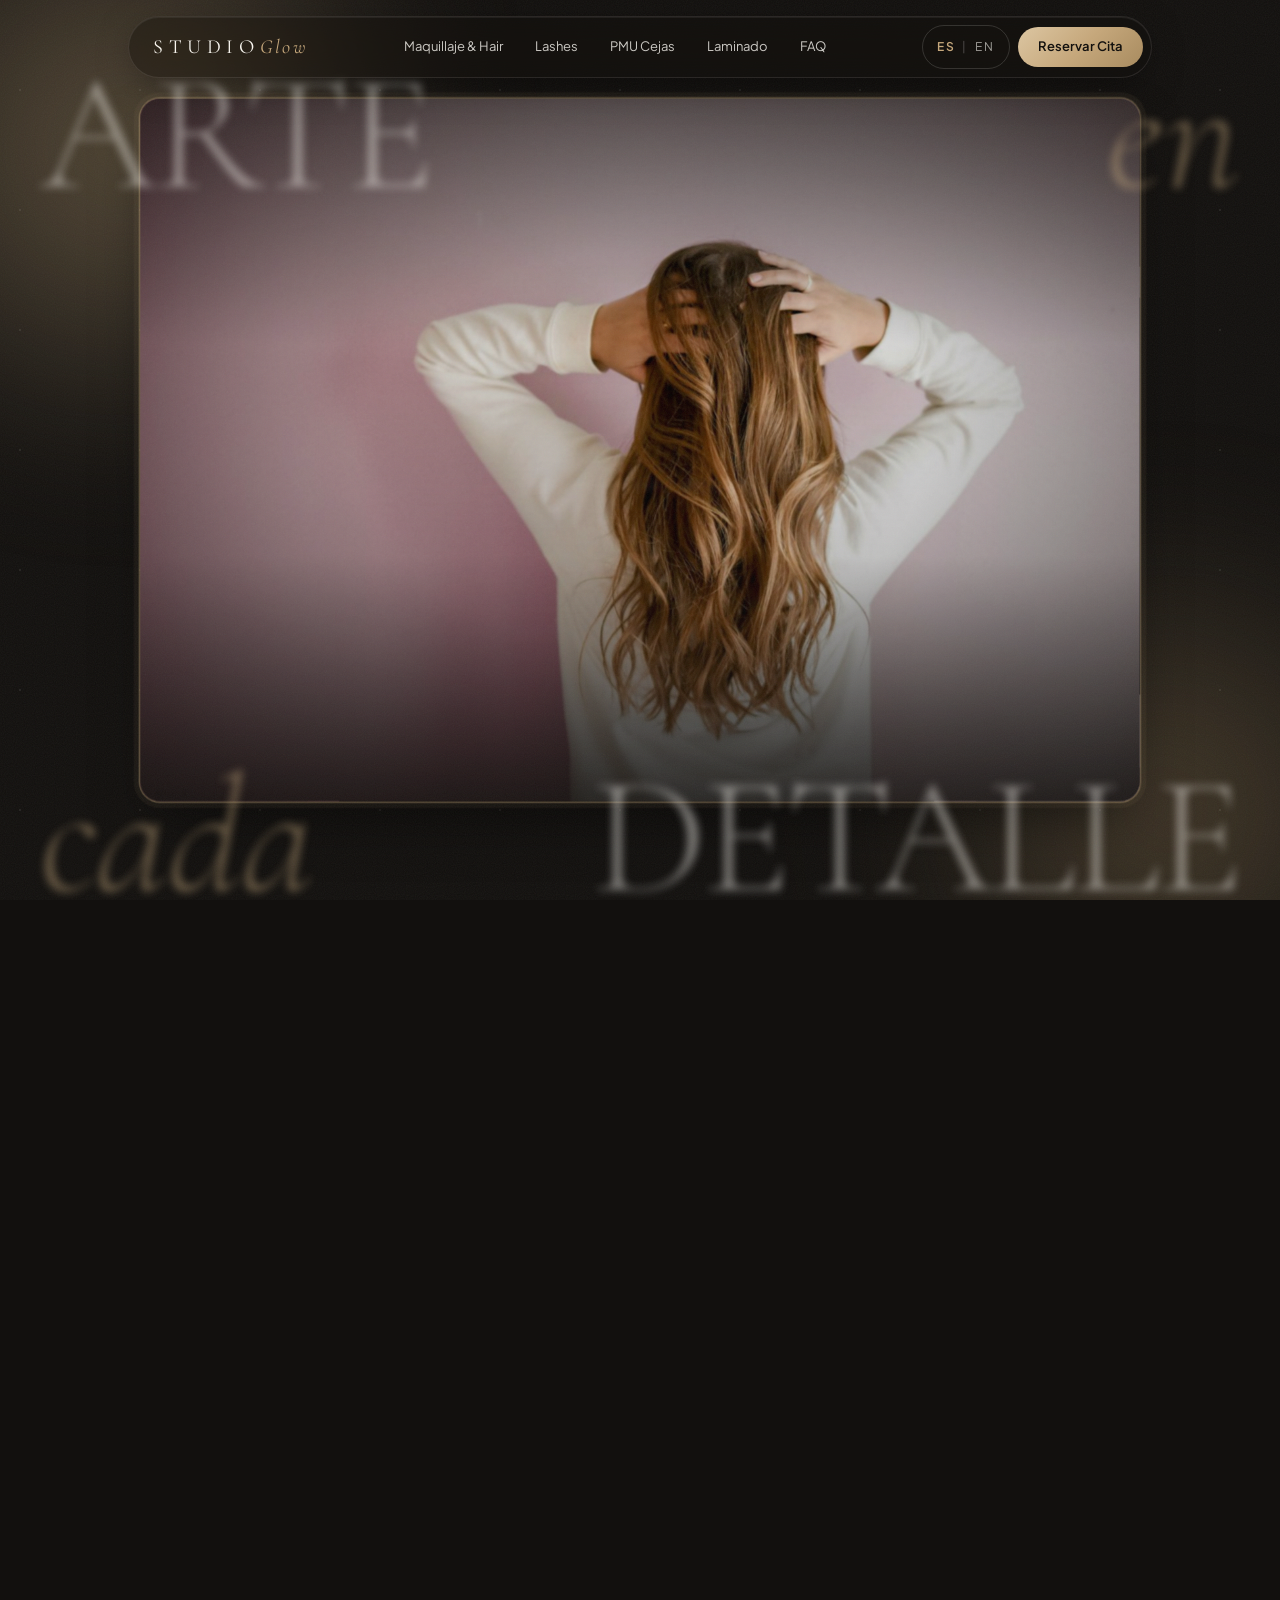
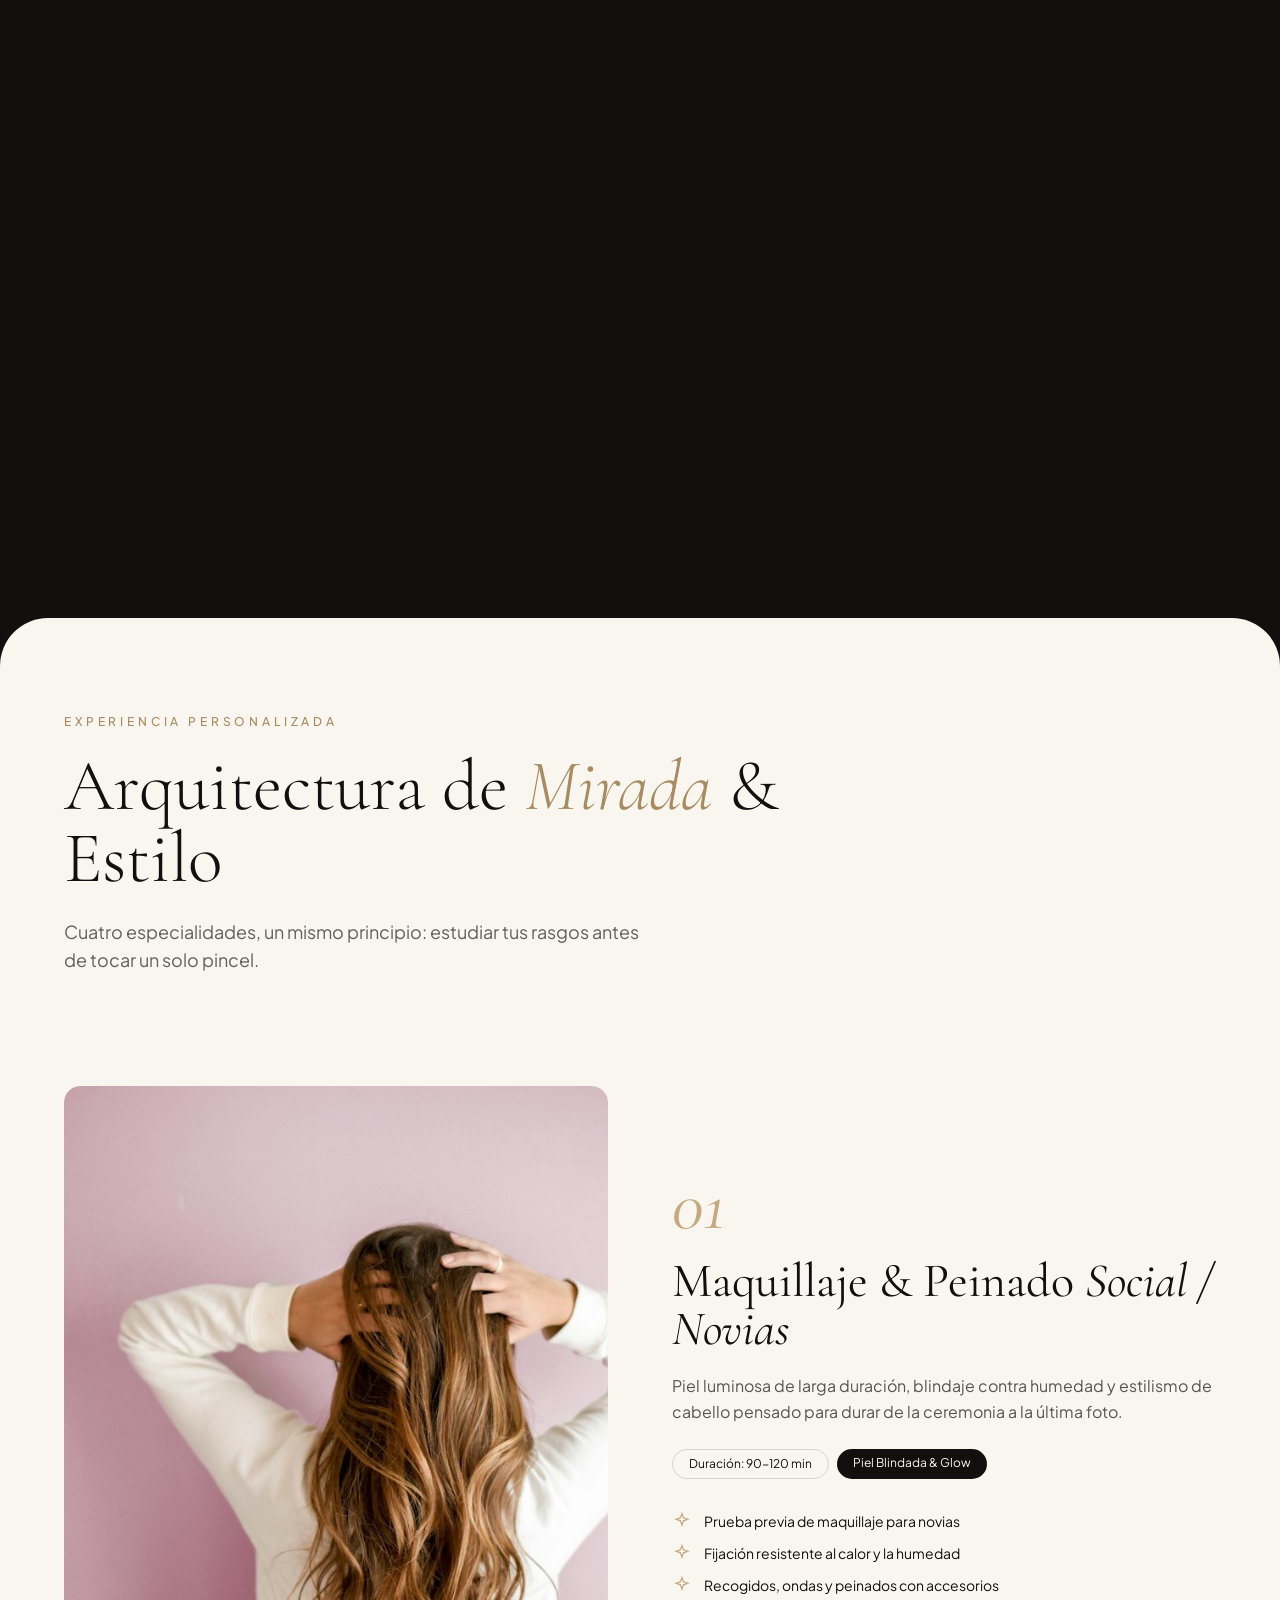
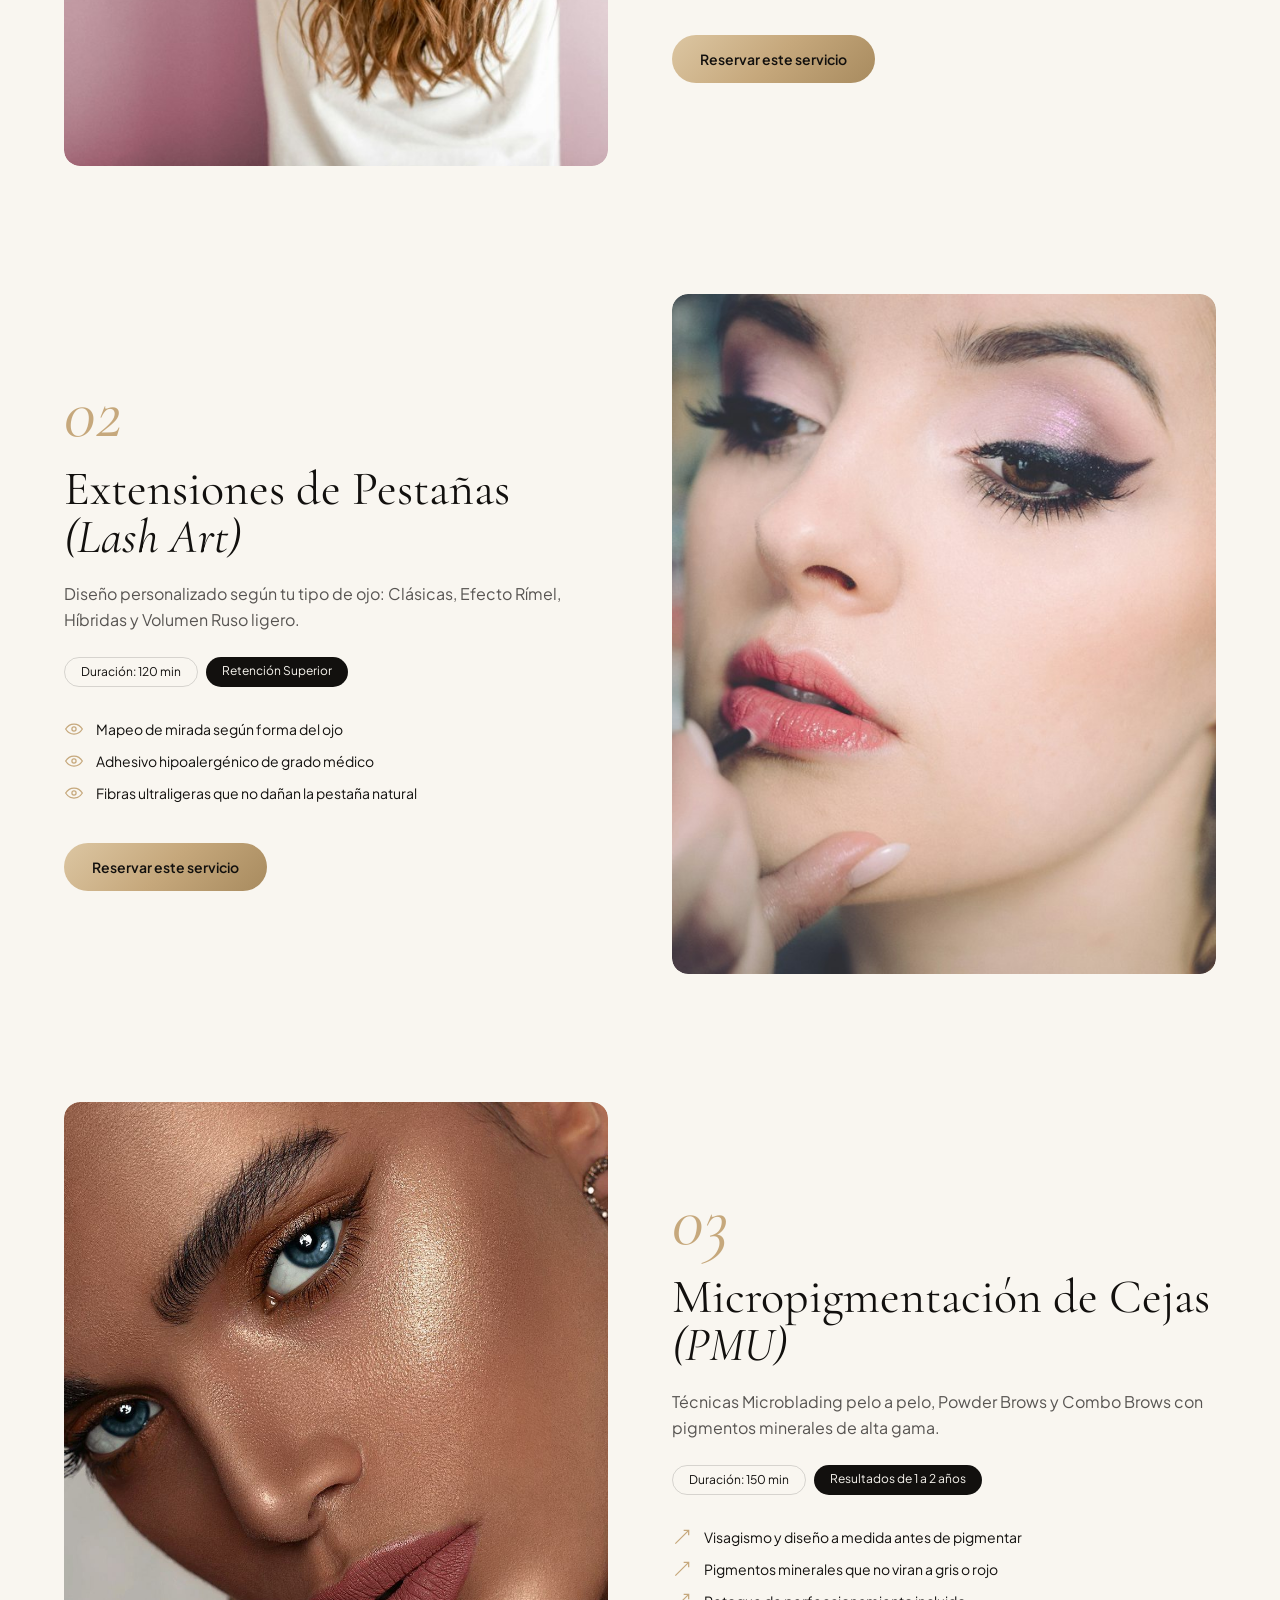
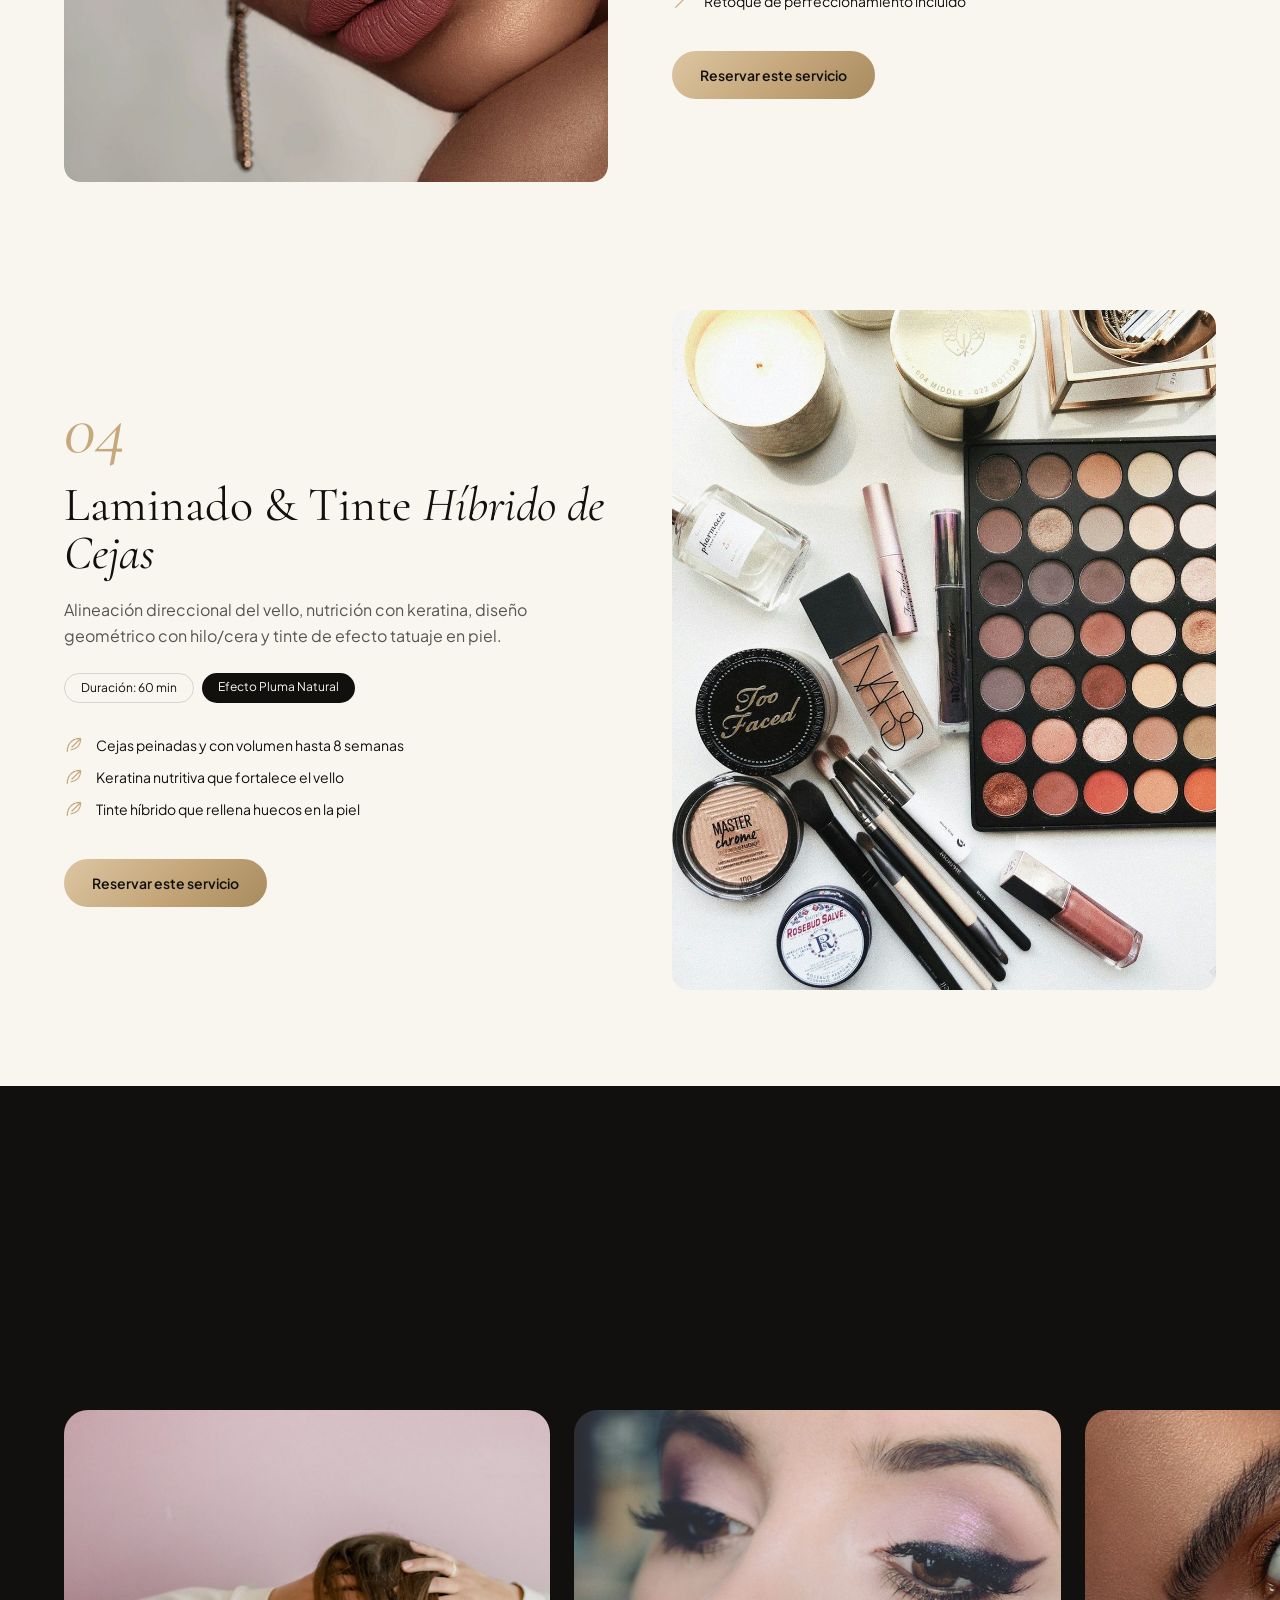
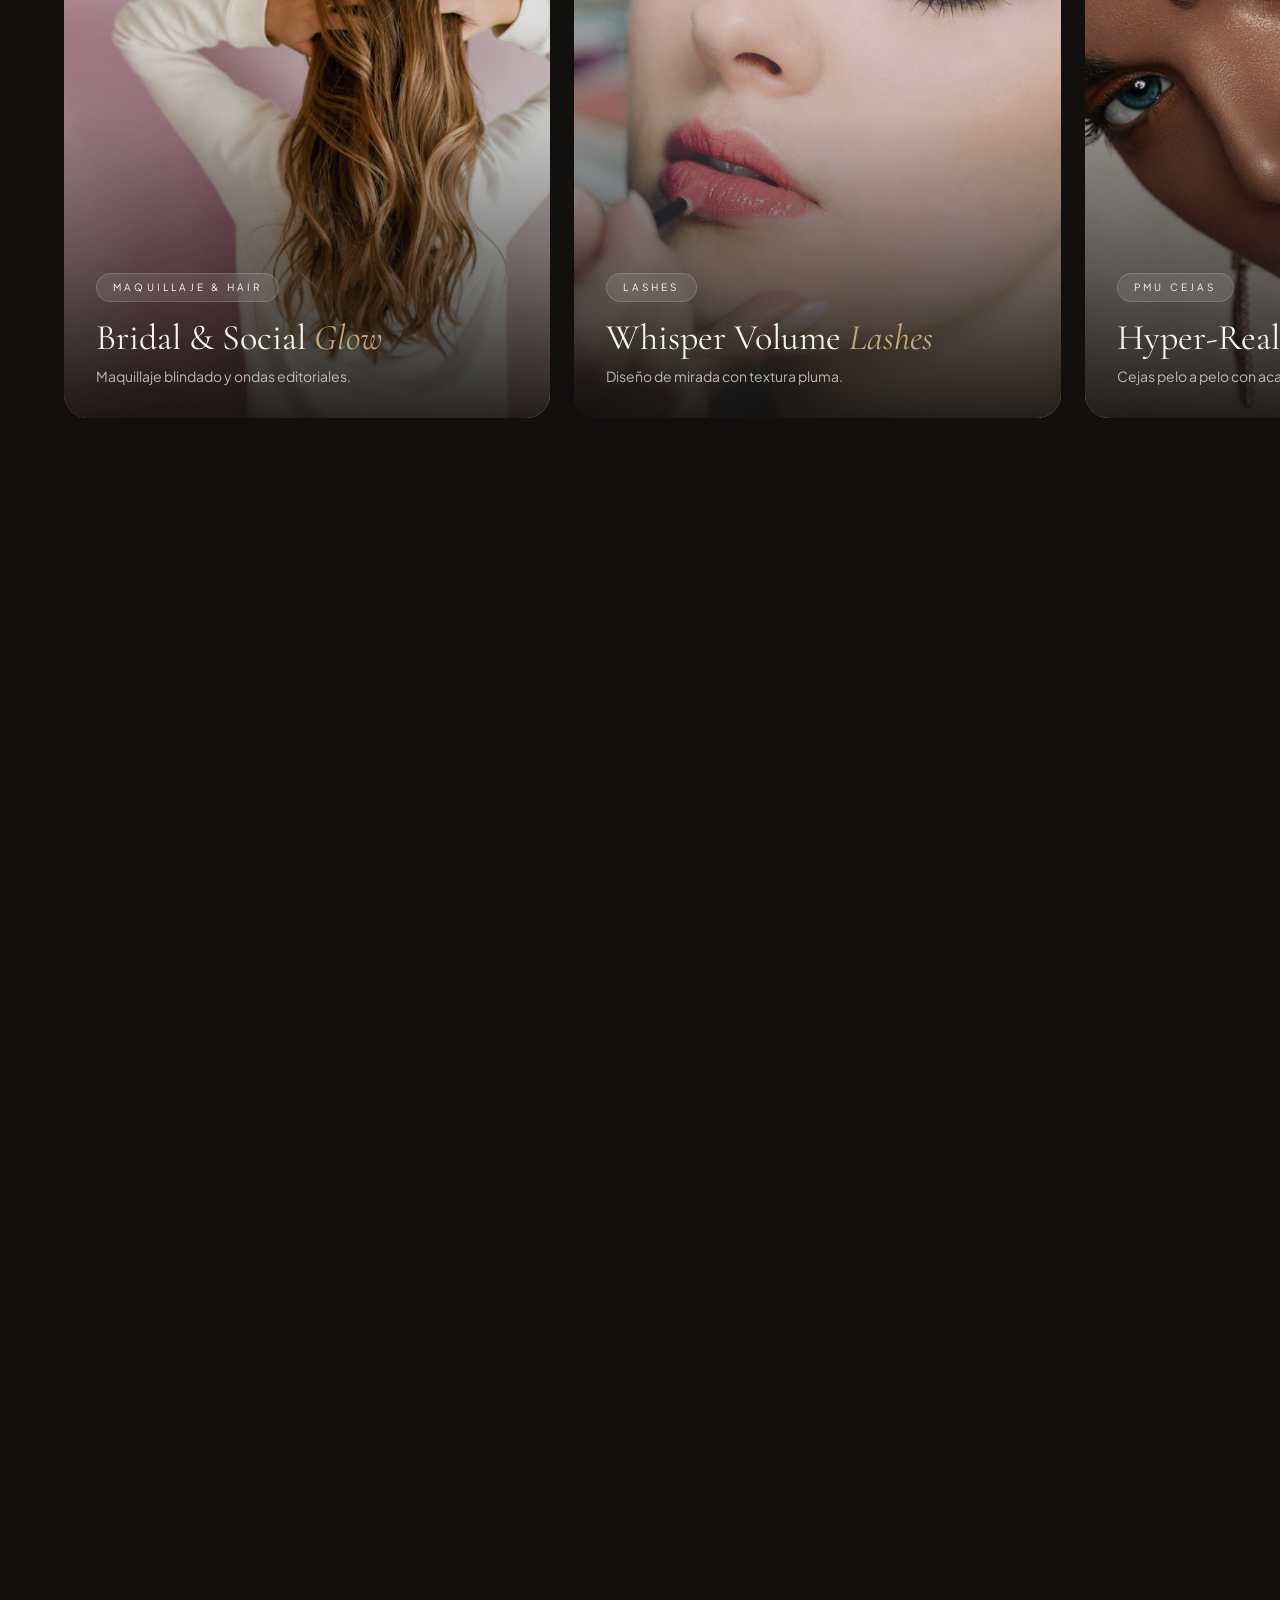
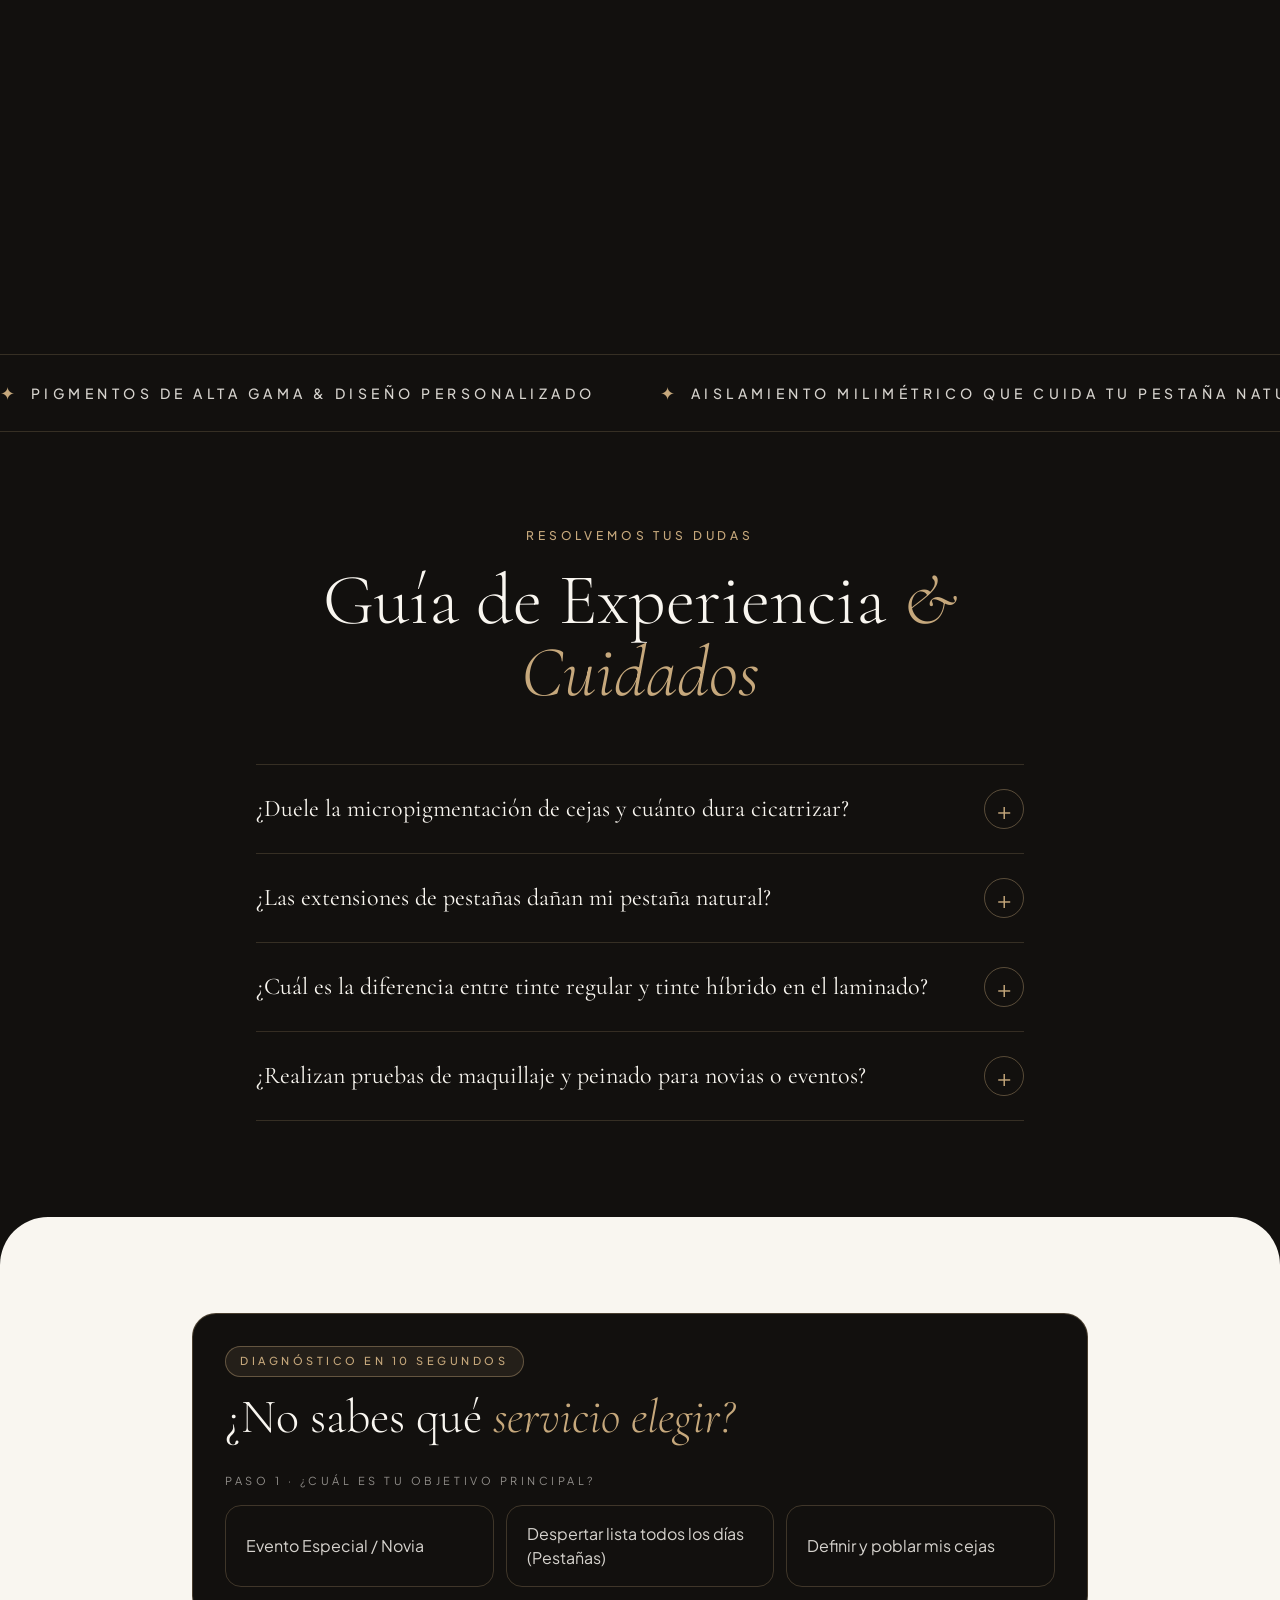
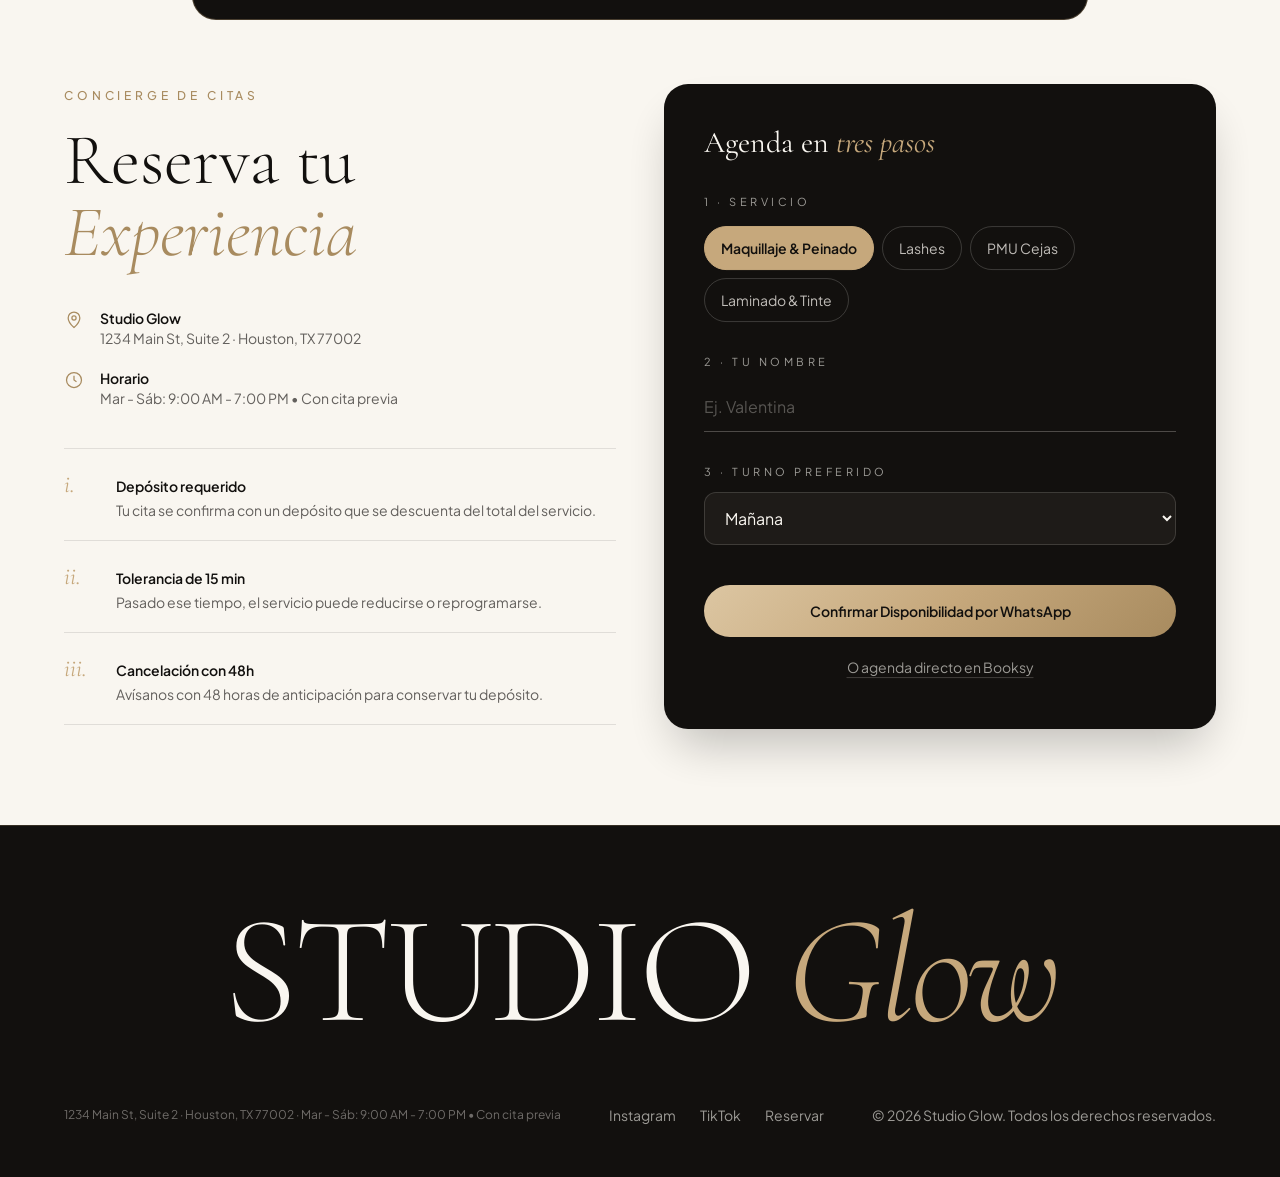
==== commit 2c8213d1: "Cursor: el punto dorado reemplaza la flecha del sistema Co-Authored-By: Claude Opus 5.5 <noreply@ant" ====
--- a/index.html
+++ b/index.html
@@ -72,7 +72,7 @@
   <link href="https://fonts.googleapis.com/css2?family=Cormorant+Garamond:ital,wght@0,300;0,400;0,500;0,600;1,300;1,400;1,500&family=Plus+Jakarta+Sans:wght@300;400;500;600&display=swap" rel="stylesheet" />
 
   <!-- Estilos compilados (Tailwind CLI + CSS propio). Recompilar: ver tailwind/README.md -->
-  <link rel="stylesheet" href="./assets/styles.css?v=13" />
+  <link rel="stylesheet" href="./assets/styles.css?v=15" />
 </head>
 <body class="font-sans">
 
@@ -1099,6 +1099,7 @@
         const ringX = gsap.quickTo(ring, 'x', { duration: 0.45, ease: 'power3.out' });
         const ringY = gsap.quickTo(ring, 'y', { duration: 0.45, ease: 'power3.out' });
         const INTERACTIVE = 'a, button, input, select, textarea, label, [role="radio"], summary';
+        document.documentElement.classList.add('cursor-custom');
 
         window.addEventListener('mousemove', function (e) {
           document.body.classList.add('cursor-on');
--- a/assets/styles.css
+++ b/assets/styles.css
@@ -1 +1 @@
-*,:after,:before{--tw-border-spacing-x:0;--tw-border-spacing-y:0;--tw-translate-x:0;--tw-translate-y:0;--tw-rotate:0;--tw-skew-x:0;--tw-skew-y:0;--tw-scale-x:1;--tw-scale-y:1;--tw-pan-x: ;--tw-pan-y: ;--tw-pinch-zoom: ;--tw-scroll-snap-strictness:proximity;--tw-gradient-from-position: ;--tw-gradient-via-position: ;--tw-gradient-to-position: ;--tw-ordinal: ;--tw-slashed-zero: ;--tw-numeric-figure: ;--tw-numeric-spacing: ;--tw-numeric-fraction: ;--tw-ring-inset: ;--tw-ring-offset-width:0px;--tw-ring-offset-color:#fff;--tw-ring-color:rgba(59,130,246,.5);--tw-ring-offset-shadow:0 0 #0000;--tw-ring-shadow:0 0 #0000;--tw-shadow:0 0 #0000;--tw-shadow-colored:0 0 #0000;--tw-blur: ;--tw-brightness: ;--tw-contrast: ;--tw-grayscale: ;--tw-hue-rotate: ;--tw-invert: ;--tw-saturate: ;--tw-sepia: ;--tw-drop-shadow: ;--tw-backdrop-blur: ;--tw-backdrop-brightness: ;--tw-backdrop-contrast: ;--tw-backdrop-grayscale: ;--tw-backdrop-hue-rotate: ;--tw-backdrop-invert: ;--tw-backdrop-opacity: ;--tw-backdrop-saturate: ;--tw-backdrop-sepia: ;--tw-contain-size: ;--tw-contain-layout: ;--tw-contain-paint: ;--tw-contain-style: }::backdrop{--tw-border-spacing-x:0;--tw-border-spacing-y:0;--tw-translate-x:0;--tw-translate-y:0;--tw-rotate:0;--tw-skew-x:0;--tw-skew-y:0;--tw-scale-x:1;--tw-scale-y:1;--tw-pan-x: ;--tw-pan-y: ;--tw-pinch-zoom: ;--tw-scroll-snap-strictness:proximity;--tw-gradient-from-position: ;--tw-gradient-via-position: ;--tw-gradient-to-position: ;--tw-ordinal: ;--tw-slashed-zero: ;--tw-numeric-figure: ;--tw-numeric-spacing: ;--tw-numeric-fraction: ;--tw-ring-inset: ;--tw-ring-offset-width:0px;--tw-ring-offset-color:#fff;--tw-ring-color:rgba(59,130,246,.5);--tw-ring-offset-shadow:0 0 #0000;--tw-ring-shadow:0 0 #0000;--tw-shadow:0 0 #0000;--tw-shadow-colored:0 0 #0000;--tw-blur: ;--tw-brightness: ;--tw-contrast: ;--tw-grayscale: ;--tw-hue-rotate: ;--tw-invert: ;--tw-saturate: ;--tw-sepia: ;--tw-drop-shadow: ;--tw-backdrop-blur: ;--tw-backdrop-brightness: ;--tw-backdrop-contrast: ;--tw-backdrop-grayscale: ;--tw-backdrop-hue-rotate: ;--tw-backdrop-invert: ;--tw-backdrop-opacity: ;--tw-backdrop-saturate: ;--tw-backdrop-sepia: ;--tw-contain-size: ;--tw-contain-layout: ;--tw-contain-paint: ;--tw-contain-style: }/*! tailwindcss v3.4.17 | MIT License | https://tailwindcss.com*/*,:after,:before{box-sizing:border-box;border:0 solid #e5e7eb}:after,:before{--tw-content:""}:host,html{line-height:1.5;-webkit-text-size-adjust:100%;-moz-tab-size:4;-o-tab-size:4;tab-size:4;font-family:Plus Jakarta Sans,sans-serif;font-feature-settings:normal;font-variation-settings:normal;-webkit-tap-highlight-color:transparent}body{margin:0;line-height:inherit}hr{height:0;color:inherit;border-top-width:1px}abbr:where([title]){-webkit-text-decoration:underline dotted;text-decoration:underline dotted}h1,h2,h3,h4,h5,h6{font-size:inherit;font-weight:inherit}a{color:inherit;text-decoration:inherit}b,strong{font-weight:bolder}code,kbd,pre,samp{font-family:ui-monospace,SFMono-Regular,Menlo,Monaco,Consolas,Liberation Mono,Courier New,monospace;font-feature-settings:normal;font-variation-settings:normal;font-size:1em}small{font-size:80%}sub,sup{font-size:75%;line-height:0;position:relative;vertical-align:baseline}sub{bottom:-.25em}sup{top:-.5em}table{text-indent:0;border-color:inherit;border-collapse:collapse}button,input,optgroup,select,textarea{font-family:inherit;font-feature-settings:inherit;font-variation-settings:inherit;font-size:100%;font-weight:inherit;line-height:inherit;letter-spacing:inherit;color:inherit;margin:0;padding:0}button,select{text-transform:none}button,input:where([type=button]),input:where([type=reset]),input:where([type=submit]){-webkit-appearance:button;background-color:transparent;background-image:none}:-moz-focusring{outline:auto}:-moz-ui-invalid{box-shadow:none}progress{vertical-align:baseline}::-webkit-inner-spin-button,::-webkit-outer-spin-button{height:auto}[type=search]{-webkit-appearance:textfield;outline-offset:-2px}::-webkit-search-decoration{-webkit-appearance:none}::-webkit-file-upload-button{-webkit-appearance:button;font:inherit}summary{display:list-item}blockquote,dd,dl,figure,h1,h2,h3,h4,h5,h6,hr,p,pre{margin:0}fieldset{margin:0}fieldset,legend{padding:0}menu,ol,ul{list-style:none;margin:0;padding:0}dialog{padding:0}textarea{resize:vertical}input::-moz-placeholder,textarea::-moz-placeholder{opacity:1;color:#9ca3af}input::placeholder,textarea::placeholder{opacity:1;color:#9ca3af}[role=button],button{cursor:pointer}:disabled{cursor:default}audio,canvas,embed,iframe,img,object,svg,video{display:block;vertical-align:middle}img,video{max-width:100%;height:auto}[hidden]:where(:not([hidden=until-found])){display:none}.sr-only{position:absolute;width:1px;height:1px;padding:0;margin:-1px;overflow:hidden;clip:rect(0,0,0,0);white-space:nowrap;border-width:0}.pointer-events-none{pointer-events:none}.pointer-events-auto{pointer-events:auto}.visible{visibility:visible}.fixed{position:fixed}.absolute{position:absolute}.relative{position:relative}.sticky{position:sticky}.inset-0{inset:0}.inset-x-4{left:1rem;right:1rem}.inset-y-0{top:0;bottom:0}.bottom-0{bottom:0}.bottom-4{bottom:1rem}.bottom-6{bottom:1.5rem}.left-0{left:0}.left-1\/2{left:50%}.right-0{right:0}.top-0{top:0}.top-1\/2{top:50%}.top-4{top:1rem}.z-10{z-index:10}.z-20{z-index:20}.z-40{z-index:40}.z-50{z-index:50}.z-\[100\]{z-index:100}.mx-auto{margin-left:auto;margin-right:auto}.-mt-8{margin-top:-2rem}.mb-12{margin-bottom:3rem}.mb-14{margin-bottom:3.5rem}.mb-16{margin-bottom:4rem}.mb-20{margin-bottom:5rem}.mb-3{margin-bottom:.75rem}.mb-4{margin-bottom:1rem}.mb-5{margin-bottom:1.25rem}.mb-6{margin-bottom:1.5rem}.mb-8{margin-bottom:2rem}.mt-0\.5{margin-top:.125rem}.mt-1{margin-top:.25rem}.mt-10{margin-top:2.5rem}.mt-14{margin-top:3.5rem}.mt-2{margin-top:.5rem}.mt-4{margin-top:1rem}.mt-5{margin-top:1.25rem}.mt-6{margin-top:1.5rem}.mt-7{margin-top:1.75rem}.mt-8{margin-top:2rem}.block{display:block}.inline-block{display:inline-block}.flex{display:flex}.inline-flex{display:inline-flex}.grid{display:grid}.hidden{display:none}.aspect-\[4\/5\]{aspect-ratio:4/5}.h-10{height:2.5rem}.h-11{height:2.75rem}.h-28{height:7rem}.h-40{height:10rem}.h-5{height:1.25rem}.h-full{height:100%}.h-px{height:1px}.h-screen{height:100vh}.min-h-\[44px\]{min-height:44px}.w-1\/2{width:50%}.w-10{width:2.5rem}.w-11{width:2.75rem}.w-28{width:7rem}.w-4{width:1rem}.w-40{width:10rem}.w-5{width:1.25rem}.w-8{width:2rem}.w-\[80vw\]{width:80vw}.w-\[calc\(100\%-2rem\)\]{width:calc(100% - 2rem)}.w-full{width:100%}.w-max{width:-moz-max-content;width:max-content}.w-px{width:1px}.max-w-2xl{max-width:42rem}.max-w-3xl{max-width:48rem}.max-w-4xl{max-width:56rem}.max-w-5xl{max-width:64rem}.max-w-6xl{max-width:72rem}.max-w-xl{max-width:36rem}.shrink-0{flex-shrink:0}.grow{flex-grow:1}.-translate-x-1\/2{--tw-translate-x:-50%}.-translate-x-1\/2,.-translate-y-1\/2{transform:translate(var(--tw-translate-x),var(--tw-translate-y)) rotate(var(--tw-rotate)) skewX(var(--tw-skew-x)) skewY(var(--tw-skew-y)) scaleX(var(--tw-scale-x)) scaleY(var(--tw-scale-y))}.-translate-y-1\/2{--tw-translate-y:-50%}.scale-0{--tw-scale-x:0;--tw-scale-y:0}.scale-0,.transform{transform:translate(var(--tw-translate-x),var(--tw-translate-y)) rotate(var(--tw-rotate)) skewX(var(--tw-skew-x)) skewY(var(--tw-skew-y)) scaleX(var(--tw-scale-x)) scaleY(var(--tw-scale-y))}.select-none{-webkit-user-select:none;-moz-user-select:none;user-select:none}.snap-x{scroll-snap-type:x var(--tw-scroll-snap-strictness)}.snap-mandatory{--tw-scroll-snap-strictness:mandatory}.snap-center{scroll-snap-align:center}.scroll-mt-0{scroll-margin-top:0}.scroll-mt-28{scroll-margin-top:7rem}.flex-col{flex-direction:column}.flex-col-reverse{flex-direction:column-reverse}.flex-wrap{flex-wrap:wrap}.items-start{align-items:flex-start}.items-end{align-items:flex-end}.items-center{align-items:center}.items-baseline{align-items:baseline}.justify-start{justify-content:flex-start}.justify-center{justify-content:center}.justify-between{justify-content:space-between}.gap-1{gap:.25rem}.gap-1\.5{gap:.375rem}.gap-10{gap:2.5rem}.gap-12{gap:3rem}.gap-16{gap:4rem}.gap-2{gap:.5rem}.gap-24{gap:6rem}.gap-3{gap:.75rem}.gap-4{gap:1rem}.gap-5{gap:1.25rem}.gap-6{gap:1.5rem}.gap-8{gap:2rem}.divide-y>:not([hidden])~:not([hidden]){--tw-divide-y-reverse:0;border-top-width:calc(1px*(1 - var(--tw-divide-y-reverse)));border-bottom-width:calc(1px*var(--tw-divide-y-reverse))}.divide-\[\#C6A87C\]\/20>:not([hidden])~:not([hidden]){border-color:hsla(36,39%,63%,.2)}.self-start{align-self:flex-start}.overflow-hidden{overflow:hidden}.overflow-x-auto{overflow-x:auto}.whitespace-nowrap{white-space:nowrap}.rounded-2xl{border-radius:1rem}.rounded-3xl{border-radius:1.5rem}.rounded-full{border-radius:9999px}.rounded-xl{border-radius:.75rem}.rounded-t-\[3rem\]{border-top-left-radius:3rem;border-top-right-radius:3rem}.border{border-width:1px}.border-y{border-top-width:1px}.border-b,.border-y{border-bottom-width:1px}.border-l{border-left-width:1px}.border-r{border-right-width:1px}.border-t{border-top-width:1px}.border-\[\#12100E\]\/10{border-color:rgba(18,16,14,.1)}.border-\[\#12100E\]\/15{border-color:rgba(18,16,14,.15)}.border-\[\#C6A87C\]\/20{border-color:hsla(36,39%,63%,.2)}.border-\[\#C6A87C\]\/25{border-color:hsla(36,39%,63%,.25)}.border-\[\#C6A87C\]\/30{border-color:hsla(36,39%,63%,.3)}.border-\[\#C6A87C\]\/40{border-color:hsla(36,39%,63%,.4)}.border-\[\#F9F6F0\]\/15{border-color:hsla(40,43%,96%,.15)}.border-\[\#F9F6F0\]\/20{border-color:hsla(40,43%,96%,.2)}.border-\[\#F9F6F0\]\/25{border-color:hsla(40,43%,96%,.25)}.border-cream\/15{border-color:hsla(40,43%,96%,.15)}.border-cream\/25{border-color:hsla(40,43%,96%,.25)}.border-white\/15{border-color:hsla(0,0%,100%,.15)}.bg-\[\#12100E\]{--tw-bg-opacity:1;background-color:rgb(18 16 14/var(--tw-bg-opacity,1))}.bg-\[\#1E1B18\]{--tw-bg-opacity:1;background-color:rgb(30 27 24/var(--tw-bg-opacity,1))}.bg-\[\#C6A87C\]\/10{background-color:hsla(36,39%,63%,.1)}.bg-\[\#C6A87C\]\/20{background-color:hsla(36,39%,63%,.2)}.bg-\[\#E9E2D6\]{--tw-bg-opacity:1;background-color:rgb(233 226 214/var(--tw-bg-opacity,1))}.bg-\[\#F9F6F0\]{--tw-bg-opacity:1;background-color:rgb(249 246 240/var(--tw-bg-opacity,1))}.bg-champagne\/60{background-color:hsla(36,39%,63%,.6)}.bg-cream{--tw-bg-opacity:1;background-color:rgb(249 246 240/var(--tw-bg-opacity,1))}.bg-noir{--tw-bg-opacity:1;background-color:rgb(18 16 14/var(--tw-bg-opacity,1))}.bg-transparent{background-color:transparent}.bg-white\/10{background-color:hsla(0,0%,100%,.1)}.bg-gradient-to-b{background-image:linear-gradient(to bottom,var(--tw-gradient-stops))}.bg-gradient-to-br{background-image:linear-gradient(to bottom right,var(--tw-gradient-stops))}.bg-gradient-to-t{background-image:linear-gradient(to top,var(--tw-gradient-stops))}.from-\[\#12100E\]\/90{--tw-gradient-from:rgba(18,16,14,.9) var(--tw-gradient-from-position);--tw-gradient-to:rgba(18,16,14,0) var(--tw-gradient-to-position);--tw-gradient-stops:var(--tw-gradient-from),var(--tw-gradient-to)}.from-\[\#E6D3B3\]{--tw-gradient-from:#e6d3b3 var(--tw-gradient-from-position);--tw-gradient-to:hsla(38,50%,80%,0) var(--tw-gradient-to-position);--tw-gradient-stops:var(--tw-gradient-from),var(--tw-gradient-to)}.from-champagne{--tw-gradient-from:#c6a87c var(--tw-gradient-from-position);--tw-gradient-to:hsla(36,39%,63%,0) var(--tw-gradient-to-position);--tw-gradient-stops:var(--tw-gradient-from),var(--tw-gradient-to)}.via-\[\#12100E\]\/20{--tw-gradient-to:rgba(18,16,14,0) var(--tw-gradient-to-position);--tw-gradient-stops:var(--tw-gradient-from),rgba(18,16,14,.2) var(--tw-gradient-via-position),var(--tw-gradient-to)}.via-\[\#C6A87C\]{--tw-gradient-to:hsla(36,39%,63%,0) var(--tw-gradient-to-position);--tw-gradient-stops:var(--tw-gradient-from),#c6a87c var(--tw-gradient-via-position),var(--tw-gradient-to)}.to-\[\#A88B5F\]{--tw-gradient-to:#a88b5f var(--tw-gradient-to-position)}.to-transparent{--tw-gradient-to:transparent var(--tw-gradient-to-position)}.object-cover{-o-object-fit:cover;object-fit:cover}.p-6{padding:1.5rem}.p-8{padding:2rem}.px-3\.5{padding-left:.875rem;padding-right:.875rem}.px-4{padding-left:1rem;padding-right:1rem}.px-5{padding-left:1.25rem;padding-right:1.25rem}.px-6{padding-left:1.5rem;padding-right:1.5rem}.px-7{padding-left:1.75rem;padding-right:1.75rem}.px-8{padding-left:2rem;padding-right:2rem}.py-1\.5{padding-top:.375rem;padding-bottom:.375rem}.py-2{padding-top:.5rem;padding-bottom:.5rem}.py-2\.5{padding-top:.625rem;padding-bottom:.625rem}.py-24{padding-top:6rem;padding-bottom:6rem}.py-3{padding-top:.75rem;padding-bottom:.75rem}.py-3\.5{padding-top:.875rem;padding-bottom:.875rem}.py-4{padding-top:1rem;padding-bottom:1rem}.py-5{padding-top:1.25rem;padding-bottom:1.25rem}.py-6{padding-top:1.5rem;padding-bottom:1.5rem}.pb-10{padding-bottom:2.5rem}.pb-28{padding-bottom:7rem}.pb-32{padding-bottom:8rem}.pb-7{padding-bottom:1.75rem}.pb-8{padding-bottom:2rem}.pl-6{padding-left:1.5rem}.pr-14{padding-right:3.5rem}.pr-16{padding-right:4rem}.pr-2{padding-right:.5rem}.pt-20{padding-top:5rem}.pt-28{padding-top:7rem}.text-left{text-align:left}.text-center{text-align:center}.font-sans{font-family:Plus Jakarta Sans,sans-serif}.font-serif{font-family:Cormorant Garamond,serif}.text-2xl{font-size:1.5rem;line-height:2rem}.text-3xl{font-size:1.875rem;line-height:2.25rem}.text-4xl{font-size:2.25rem;line-height:2.5rem}.text-5xl{font-size:3rem;line-height:1}.text-6xl{font-size:3.75rem;line-height:1}.text-\[10px\]{font-size:10px}.text-\[11px\]{font-size:11px}.text-\[12px\]{font-size:12px}.text-\[13px\]{font-size:13px}.text-\[16vw\]{font-size:16vw}.text-\[17vw\]{font-size:17vw}.text-\[9vw\]{font-size:9vw}.text-base{font-size:1rem;line-height:1.5rem}.text-lg{font-size:1.125rem;line-height:1.75rem}.text-sm{font-size:.875rem;line-height:1.25rem}.text-xl{font-size:1.25rem;line-height:1.75rem}.text-xs{font-size:.75rem;line-height:1rem}.font-light{font-weight:300}.font-medium{font-weight:500}.font-semibold{font-weight:600}.uppercase{text-transform:uppercase}.italic{font-style:italic}.leading-\[0\.85\]{line-height:.85}.leading-\[0\.8\]{line-height:.8}.leading-\[1\.02\]{line-height:1.02}.leading-\[1\.05\]{line-height:1.05}.leading-none{line-height:1}.leading-relaxed{line-height:1.625}.leading-snug{line-height:1.375}.leading-tight{line-height:1.25}.tracking-\[0\.12em\]{letter-spacing:.12em}.tracking-\[0\.18em\]{letter-spacing:.18em}.tracking-\[0\.28em\]{letter-spacing:.28em}.tracking-\[0\.35em\]{letter-spacing:.35em}.tracking-luxe{letter-spacing:.32em}.tracking-tight{letter-spacing:-.025em}.tracking-wide{letter-spacing:.025em}.text-\[\#12100E\]{--tw-text-opacity:1;color:rgb(18 16 14/var(--tw-text-opacity,1))}.text-\[\#12100E\]\/65{color:rgba(18,16,14,.65)}.text-\[\#12100E\]\/70{color:rgba(18,16,14,.7)}.text-\[\#A88B5F\]{--tw-text-opacity:1;color:rgb(168 139 95/var(--tw-text-opacity,1))}.text-\[\#C6A87C\]{--tw-text-opacity:1;color:rgb(198 168 124/var(--tw-text-opacity,1))}.text-\[\#E8A598\]{--tw-text-opacity:1;color:rgb(232 165 152/var(--tw-text-opacity,1))}.text-\[\#F9F6F0\]{--tw-text-opacity:1;color:rgb(249 246 240/var(--tw-text-opacity,1))}.text-\[\#F9F6F0\]\/40{color:hsla(40,43%,96%,.4)}.text-\[\#F9F6F0\]\/55{color:hsla(40,43%,96%,.55)}.text-\[\#F9F6F0\]\/60{color:hsla(40,43%,96%,.6)}.text-\[\#F9F6F0\]\/70{color:hsla(40,43%,96%,.7)}.text-\[\#F9F6F0\]\/75{color:hsla(40,43%,96%,.75)}.text-\[\#F9F6F0\]\/85{color:hsla(40,43%,96%,.85)}.text-champagne{--tw-text-opacity:1;color:rgb(198 168 124/var(--tw-text-opacity,1))}.text-cream{--tw-text-opacity:1;color:rgb(249 246 240/var(--tw-text-opacity,1))}.text-cream\/25{color:hsla(40,43%,96%,.25)}.text-cream\/60{color:hsla(40,43%,96%,.6)}.text-cream\/70{color:hsla(40,43%,96%,.7)}.text-cream\/75{color:hsla(40,43%,96%,.75)}.text-cream\/80{color:hsla(40,43%,96%,.8)}.underline{text-decoration-line:underline}.decoration-\[\#F9F6F0\]\/20{text-decoration-color:hsla(40,43%,96%,.2)}.underline-offset-4{text-underline-offset:4px}.opacity-0{opacity:0}.opacity-70{opacity:.7}.shadow-2xl{--tw-shadow:0 25px 50px -12px rgba(0,0,0,.25);--tw-shadow-colored:0 25px 50px -12px var(--tw-shadow-color)}.shadow-2xl,.shadow-\[0_12px_30px_-8px_rgba\(0\2c 0\2c 0\2c 0\.6\)\]{box-shadow:var(--tw-ring-offset-shadow,0 0 #0000),var(--tw-ring-shadow,0 0 #0000),var(--tw-shadow)}.shadow-\[0_12px_30px_-8px_rgba\(0\2c 0\2c 0\2c 0\.6\)\]{--tw-shadow:0 12px 30px -8px rgba(0,0,0,.6);--tw-shadow-colored:0 12px 30px -8px var(--tw-shadow-color)}.outline-none{outline:2px solid transparent;outline-offset:2px}.\!ring{--tw-ring-offset-shadow:var(--tw-ring-inset) 0 0 0 var(--tw-ring-offset-width) var(--tw-ring-offset-color)!important;--tw-ring-shadow:var(--tw-ring-inset) 0 0 0 calc(3px + var(--tw-ring-offset-width)) var(--tw-ring-color)!important;box-shadow:var(--tw-ring-offset-shadow),var(--tw-ring-shadow),var(--tw-shadow,0 0 #0000)!important}.ring{--tw-ring-offset-shadow:var(--tw-ring-inset) 0 0 0 var(--tw-ring-offset-width) var(--tw-ring-offset-color);--tw-ring-shadow:var(--tw-ring-inset) 0 0 0 calc(3px + var(--tw-ring-offset-width)) var(--tw-ring-color);box-shadow:var(--tw-ring-offset-shadow),var(--tw-ring-shadow),var(--tw-shadow,0 0 #0000)}.blur{--tw-blur:blur(8px)}.blur,.blur-2xl{filter:var(--tw-blur) var(--tw-brightness) var(--tw-contrast) var(--tw-grayscale) var(--tw-hue-rotate) var(--tw-invert) var(--tw-saturate) var(--tw-sepia) var(--tw-drop-shadow)}.blur-2xl{--tw-blur:blur(40px)}.filter{filter:var(--tw-blur) var(--tw-brightness) var(--tw-contrast) var(--tw-grayscale) var(--tw-hue-rotate) var(--tw-invert) var(--tw-saturate) var(--tw-sepia) var(--tw-drop-shadow)}.backdrop-blur-md{--tw-backdrop-blur:blur(12px);-webkit-backdrop-filter:var(--tw-backdrop-blur) var(--tw-backdrop-brightness) var(--tw-backdrop-contrast) var(--tw-backdrop-grayscale) var(--tw-backdrop-hue-rotate) var(--tw-backdrop-invert) var(--tw-backdrop-opacity) var(--tw-backdrop-saturate) var(--tw-backdrop-sepia);backdrop-filter:var(--tw-backdrop-blur) var(--tw-backdrop-brightness) var(--tw-backdrop-contrast) var(--tw-backdrop-grayscale) var(--tw-backdrop-hue-rotate) var(--tw-backdrop-invert) var(--tw-backdrop-opacity) var(--tw-backdrop-saturate) var(--tw-backdrop-sepia)}.transition{transition-property:color,background-color,border-color,text-decoration-color,fill,stroke,opacity,box-shadow,transform,filter,-webkit-backdrop-filter;transition-property:color,background-color,border-color,text-decoration-color,fill,stroke,opacity,box-shadow,transform,filter,backdrop-filter;transition-property:color,background-color,border-color,text-decoration-color,fill,stroke,opacity,box-shadow,transform,filter,backdrop-filter,-webkit-backdrop-filter;transition-timing-function:cubic-bezier(.4,0,.2,1);transition-duration:.15s}.transition-\[opacity\2c transform\]{transition-property:opacity,transform;transition-timing-function:cubic-bezier(.4,0,.2,1);transition-duration:.15s}.transition-colors{transition-property:color,background-color,border-color,text-decoration-color,fill,stroke;transition-timing-function:cubic-bezier(.4,0,.2,1);transition-duration:.15s}.transition-transform{transition-property:transform;transition-timing-function:cubic-bezier(.4,0,.2,1);transition-duration:.15s}.duration-300{transition-duration:.3s}.duration-500{transition-duration:.5s}.duration-\[1200ms\]{transition-duration:1.2s}.ease-\[cubic-bezier\(0\.22\2c 1\2c 0\.36\2c 1\)\]{transition-timing-function:cubic-bezier(.22,1,.36,1)}.will-change-transform{will-change:transform}.\[hyphens\:auto\]{-webkit-hyphens:auto;hyphens:auto}.\[overflow-wrap\:anywhere\]{overflow-wrap:anywhere}html.lenis,html.lenis body{height:auto}.lenis.lenis-smooth{scroll-behavior:auto!important}.lenis.lenis-smooth [data-lenis-prevent]{overscroll-behavior:contain}.lenis.lenis-stopped{overflow:hidden}body{background-color:#12100e;color:#f9f6f0;-webkit-font-smoothing:antialiased;-moz-osx-font-smoothing:grayscale}.glass-nav{background:rgba(18,16,14,.42);-webkit-backdrop-filter:blur(18px) saturate(140%);backdrop-filter:blur(18px) saturate(140%);border:1px solid hsla(40,43%,96%,.1);box-shadow:0 10px 40px -12px rgba(0,0,0,.55),inset 0 1px 0 hsla(40,43%,96%,.06)}.nav-link{position:relative}.nav-link:after{content:"";position:absolute;left:0;bottom:-4px;width:100%;height:1px;background:#c6a87c;transform:scaleX(0);transform-origin:right;transition:transform .5s cubic-bezier(.22,1,.36,1)}.nav-link:hover:after{transform:scaleX(1);transform-origin:left}.btn-gold{background:linear-gradient(135deg,#dcc6a2,#c6a87c 50%,#a88b5f);color:#12100e;transition:transform .4s cubic-bezier(.22,1,.36,1),box-shadow .4s ease}.btn-gold:hover{transform:translateY(-2px);box-shadow:0 12px 30px -10px hsla(36,39%,63%,.6)}.btn-gold:active{transform:translateY(0) scale(.98)}.video-frame{transform:scale(.65);border-radius:2rem;box-shadow:0 0 0 2px hsla(36,39%,63%,.55),0 0 0 10px hsla(36,39%,63%,.08),0 40px 90px -25px rgba(0,0,0,.75);will-change:transform,border-radius}@keyframes kenburns{0%{transform:scale(1) translate(0)}to{transform:scale(1.14) translate(-2%,-1%)}}@keyframes shimmer-drift{0%{transform:translate(-12%,-8%) scale(1);opacity:.55}50%{opacity:.85}to{transform:translate(12%,8%) scale(1.15);opacity:.55}}.kenburns-img{transform-origin:60% 40%;animation:kenburns 14s ease-in-out infinite alternate;will-change:transform}.hero-shimmer{background:radial-gradient(circle at 30% 35%,hsla(36,39%,63%,.32) 0,hsla(36,39%,63%,0) 45%),radial-gradient(circle at 75% 70%,hsla(37,45%,75%,.22) 0,hsla(37,45%,75%,0) 40%);mix-blend-mode:soft-light;animation:shimmer-drift 9s ease-in-out infinite alternate;pointer-events:none}.hero-fallback.is-paused .hero-shimmer,.hero-fallback.is-paused .kenburns-img{animation-play-state:paused}@media (prefers-reduced-motion:reduce){.hero-shimmer,.kenburns-img{animation:none}}.hero-mask{background:linear-gradient(180deg,rgba(18,16,14,.55),rgba(18,16,14,.15) 35%,rgba(18,16,14,.25) 65%,rgba(18,16,14,.85)),radial-gradient(ellipse at center,rgba(18,16,14,0) 40%,rgba(18,16,14,.55) 100%)}.grain:before{content:"";position:absolute;inset:0;pointer-events:none;opacity:.06;background-image:url("data:image/svg+xml;charset=utf-8,%3Csvg xmlns='http://www.w3.org/2000/svg' width='160' height='160'%3E%3Cfilter id='a'%3E%3CfeTurbulence baseFrequency='.9' numOctaves='2' stitchTiles='stitch' type='fractalNoise'/%3E%3C/filter%3E%3Crect width='100%25' height='100%25' filter='url(%23a)'/%3E%3C/svg%3E");z-index:30}.bk-service{border-color:hsla(40,43%,96%,.18);color:hsla(40,43%,96%,.75)}.bk-service:hover{border-color:#c6a87c;color:#f9f6f0}.bk-service[aria-checked=true]{background:#c6a87c;border-color:#c6a87c;color:#12100e;font-weight:600}#mobileCta.is-hidden{opacity:0;transform:translateY(140%);pointer-events:none}@keyframes marquee{0%{transform:translateX(0)}to{transform:translateX(-50%)}}.marquee-track{animation:marquee 40s linear infinite}.marquee:hover .marquee-track{animation-play-state:paused}@media (prefers-reduced-motion:reduce){.marquee-track{animation-duration:120s}}.faq-panel{display:grid;grid-template-rows:0fr;transition:grid-template-rows .55s cubic-bezier(.22,1,.36,1)}.faq-panel.is-open{grid-template-rows:1fr}.faq-inner{overflow:hidden;min-height:0}.faq-icon{transition:transform .45s cubic-bezier(.22,1,.36,1),background-color .3s ease,color .3s ease}.faq-btn[aria-expanded=true] .faq-icon{transform:rotate(45deg);background:#c6a87c;color:#12100e}.faq-btn:hover .faq-icon{border-color:#c6a87c}.faq-btn:focus-visible{outline:2px solid #c6a87c;outline-offset:4px;border-radius:.5rem}@media (prefers-reduced-motion:reduce){.faq-icon,.faq-panel{transition:none}}.no-scrollbar{scrollbar-width:none;-ms-overflow-style:none}.no-scrollbar::-webkit-scrollbar{display:none}#mobileMenu{transition:opacity .4s ease,transform .5s cubic-bezier(.22,1,.36,1)}#mobileMenu.closed{opacity:0;transform:translateY(-12px);pointer-events:none}@media (prefers-reduced-motion:reduce){.video-frame{transform:scale(1);border-radius:0}}.hero-ambient{position:absolute;inset:0;z-index:0;overflow:hidden;pointer-events:none}.hero-orb{position:absolute;border-radius:9999px;filter:blur(70px);will-change:transform,opacity}.hero-orb--a{width:55vmax;height:55vmax;left:-18vmax;top:-16vmax;background:radial-gradient(circle,hsla(36,39%,63%,.42),transparent 65%);animation:orb-drift-a 16s ease-in-out infinite alternate}.hero-orb--b{width:50vmax;height:50vmax;right:-16vmax;bottom:-18vmax;background:radial-gradient(circle,rgba(168,139,95,.37),transparent 65%);animation:orb-drift-b 19s ease-in-out infinite alternate}.hero-orb--c{width:30vmax;height:30vmax;left:50%;top:50%;margin:-15vmax 0 0 -15vmax;background:radial-gradient(circle,hsla(10,63%,75%,.19),transparent 65%);animation:orb-pulse 9s ease-in-out infinite}.hero-dust{position:absolute;inset:-50%;background-image:radial-gradient(hsla(40,43%,96%,.4) 1px,transparent 1.5px);background-size:120px 120px;opacity:.2;animation:dust-rise 60s linear infinite}@keyframes orb-drift-a{to{transform:translate(14vmax,10vmax) scale(1.15)}}@keyframes orb-drift-b{to{transform:translate(-12vmax,-9vmax) scale(1.1)}}@keyframes orb-pulse{0%,to{opacity:.6;transform:scale(.9)}50%{opacity:1;transform:scale(1.1)}}@keyframes dust-rise{to{transform:translateY(-120px)}}@media (prefers-reduced-motion:reduce){.hero-dust,.hero-orb{animation:none}}.cursor-dot,.cursor-ring{position:fixed;top:0;left:0;z-index:90;pointer-events:none;border-radius:9999px;opacity:0;transition:opacity .3s ease}.cursor-dot{width:6px;height:6px;margin:-3px 0 0 -3px;background:#c6a87c;box-shadow:0 0 10px hsla(36,39%,63%,.8)}.cursor-ring{width:38px;height:38px;margin:-19px 0 0 -19px;border:1px solid hsla(36,39%,63%,.6);transition:opacity .3s ease,width .35s cubic-bezier(.22,1,.36,1),height .35s cubic-bezier(.22,1,.36,1),margin .35s cubic-bezier(.22,1,.36,1),background-color .35s ease,border-color .35s ease}.cursor-on .cursor-dot,.cursor-on .cursor-ring{opacity:1}.cursor-ring.is-hover{width:64px;height:64px;margin:-32px 0 0 -32px;background:hsla(36,39%,63%,.12);border-color:hsla(36,39%,63%,.9)}.cursor-ring.is-down{width:28px;height:28px;margin:-14px 0 0 -14px}.placeholder\:text-\[\#F9F6F0\]\/30::-moz-placeholder{color:hsla(40,43%,96%,.3)}.placeholder\:text-\[\#F9F6F0\]\/30::placeholder{color:hsla(40,43%,96%,.3)}.hover\:scale-105:hover{--tw-scale-x:1.05;--tw-scale-y:1.05;transform:translate(var(--tw-translate-x),var(--tw-translate-y)) rotate(var(--tw-rotate)) skewX(var(--tw-skew-x)) skewY(var(--tw-skew-y)) scaleX(var(--tw-scale-x)) scaleY(var(--tw-scale-y))}.hover\:border-\[\#C6A87C\]:hover,.hover\:border-champagne:hover{--tw-border-opacity:1;border-color:rgb(198 168 124/var(--tw-border-opacity,1))}.hover\:bg-\[\#2A2622\]:hover{--tw-bg-opacity:1;background-color:rgb(42 38 34/var(--tw-bg-opacity,1))}.hover\:bg-\[\#C6A87C\]\/10:hover{background-color:hsla(36,39%,63%,.1)}.hover\:text-\[\#C6A87C\]:hover{--tw-text-opacity:1;color:rgb(198 168 124/var(--tw-text-opacity,1))}.hover\:text-\[\#F9F6F0\]:hover{--tw-text-opacity:1;color:rgb(249 246 240/var(--tw-text-opacity,1))}.hover\:text-champagne:hover{--tw-text-opacity:1;color:rgb(198 168 124/var(--tw-text-opacity,1))}.hover\:text-cream:hover{--tw-text-opacity:1;color:rgb(249 246 240/var(--tw-text-opacity,1))}.focus\:border-\[\#C6A87C\]:focus{--tw-border-opacity:1;border-color:rgb(198 168 124/var(--tw-border-opacity,1))}.focus-visible\:outline-none:focus-visible{outline:2px solid transparent;outline-offset:2px}.focus-visible\:ring-2:focus-visible{--tw-ring-offset-shadow:var(--tw-ring-inset) 0 0 0 var(--tw-ring-offset-width) var(--tw-ring-offset-color);--tw-ring-shadow:var(--tw-ring-inset) 0 0 0 calc(2px + var(--tw-ring-offset-width)) var(--tw-ring-color);box-shadow:var(--tw-ring-offset-shadow),var(--tw-ring-shadow),var(--tw-shadow,0 0 #0000)}.focus-visible\:ring-\[\#C6A87C\]\/60:focus-visible{--tw-ring-color:hsla(36,39%,63%,.6)}@media (min-width:640px){.sm\:inline-block{display:inline-block}.sm\:hidden{display:none}.sm\:flex-row{flex-direction:row}.sm\:items-center{align-items:center}.sm\:pb-10{padding-bottom:2.5rem}.sm\:text-5xl{font-size:3rem;line-height:1}}@media (min-width:768px){.md\:order-1{order:1}.md\:order-2{order:2}.md\:order-first{order:-9999}.md\:mb-14{margin-bottom:3.5rem}.md\:mb-28{margin-bottom:7rem}.md\:block{display:block}.md\:flex{display:flex}.md\:h-screen{height:100vh}.md\:w-\[38vw\]{width:38vw}.md\:w-max{width:-moz-max-content;width:max-content}.md\:snap-none{scroll-snap-type:none}.md\:grid-cols-2{grid-template-columns:repeat(2,minmax(0,1fr))}.md\:grid-cols-3{grid-template-columns:repeat(3,minmax(0,1fr))}.md\:flex-row{flex-direction:row}.md\:flex-col{flex-direction:column}.md\:justify-center{justify-content:center}.md\:gap-16{gap:4rem}.md\:gap-32{gap:8rem}.md\:overflow-visible{overflow:visible}.md\:overflow-x-auto{overflow-x:auto}.md\:p-10{padding:2.5rem}.md\:p-12{padding:3rem}.md\:p-8{padding:2rem}.md\:px-10{padding-left:2.5rem;padding-right:2.5rem}.md\:px-16{padding-left:4rem;padding-right:4rem}.md\:pb-0{padding-bottom:0}.md\:text-2xl{font-size:1.5rem;line-height:2rem}.md\:text-4xl{font-size:2.25rem;line-height:2.5rem}.md\:text-5xl{font-size:3rem;line-height:1}.md\:text-7xl{font-size:4.5rem;line-height:1}.md\:text-\[11px\]{font-size:11px}.md\:text-\[12vw\]{font-size:12vw}.md\:text-\[13vw\]{font-size:13vw}.md\:text-\[2\.6rem\]{font-size:2.6rem}.md\:text-\[3\.6vw\]{font-size:3.6vw}.md\:text-base{font-size:1rem;line-height:1.5rem}.md\:text-lg{font-size:1.125rem;line-height:1.75rem}.md\:text-sm{font-size:.875rem;line-height:1.25rem}.md\:text-xl{font-size:1.25rem;line-height:1.75rem}.md\:text-xs{font-size:.75rem;line-height:1rem}}@media (min-width:1024px){.lg\:flex{display:flex}.lg\:inline-flex{display:inline-flex}.lg\:hidden{display:none}.lg\:text-5xl{font-size:3rem;line-height:1}}+*,:after,:before{--tw-border-spacing-x:0;--tw-border-spacing-y:0;--tw-translate-x:0;--tw-translate-y:0;--tw-rotate:0;--tw-skew-x:0;--tw-skew-y:0;--tw-scale-x:1;--tw-scale-y:1;--tw-pan-x: ;--tw-pan-y: ;--tw-pinch-zoom: ;--tw-scroll-snap-strictness:proximity;--tw-gradient-from-position: ;--tw-gradient-via-position: ;--tw-gradient-to-position: ;--tw-ordinal: ;--tw-slashed-zero: ;--tw-numeric-figure: ;--tw-numeric-spacing: ;--tw-numeric-fraction: ;--tw-ring-inset: ;--tw-ring-offset-width:0px;--tw-ring-offset-color:#fff;--tw-ring-color:rgba(59,130,246,.5);--tw-ring-offset-shadow:0 0 #0000;--tw-ring-shadow:0 0 #0000;--tw-shadow:0 0 #0000;--tw-shadow-colored:0 0 #0000;--tw-blur: ;--tw-brightness: ;--tw-contrast: ;--tw-grayscale: ;--tw-hue-rotate: ;--tw-invert: ;--tw-saturate: ;--tw-sepia: ;--tw-drop-shadow: ;--tw-backdrop-blur: ;--tw-backdrop-brightness: ;--tw-backdrop-contrast: ;--tw-backdrop-grayscale: ;--tw-backdrop-hue-rotate: ;--tw-backdrop-invert: ;--tw-backdrop-opacity: ;--tw-backdrop-saturate: ;--tw-backdrop-sepia: ;--tw-contain-size: ;--tw-contain-layout: ;--tw-contain-paint: ;--tw-contain-style: }::backdrop{--tw-border-spacing-x:0;--tw-border-spacing-y:0;--tw-translate-x:0;--tw-translate-y:0;--tw-rotate:0;--tw-skew-x:0;--tw-skew-y:0;--tw-scale-x:1;--tw-scale-y:1;--tw-pan-x: ;--tw-pan-y: ;--tw-pinch-zoom: ;--tw-scroll-snap-strictness:proximity;--tw-gradient-from-position: ;--tw-gradient-via-position: ;--tw-gradient-to-position: ;--tw-ordinal: ;--tw-slashed-zero: ;--tw-numeric-figure: ;--tw-numeric-spacing: ;--tw-numeric-fraction: ;--tw-ring-inset: ;--tw-ring-offset-width:0px;--tw-ring-offset-color:#fff;--tw-ring-color:rgba(59,130,246,.5);--tw-ring-offset-shadow:0 0 #0000;--tw-ring-shadow:0 0 #0000;--tw-shadow:0 0 #0000;--tw-shadow-colored:0 0 #0000;--tw-blur: ;--tw-brightness: ;--tw-contrast: ;--tw-grayscale: ;--tw-hue-rotate: ;--tw-invert: ;--tw-saturate: ;--tw-sepia: ;--tw-drop-shadow: ;--tw-backdrop-blur: ;--tw-backdrop-brightness: ;--tw-backdrop-contrast: ;--tw-backdrop-grayscale: ;--tw-backdrop-hue-rotate: ;--tw-backdrop-invert: ;--tw-backdrop-opacity: ;--tw-backdrop-saturate: ;--tw-backdrop-sepia: ;--tw-contain-size: ;--tw-contain-layout: ;--tw-contain-paint: ;--tw-contain-style: }/*! tailwindcss v3.4.17 | MIT License | https://tailwindcss.com*/*,:after,:before{box-sizing:border-box;border:0 solid #e5e7eb}:after,:before{--tw-content:""}:host,html{line-height:1.5;-webkit-text-size-adjust:100%;-moz-tab-size:4;-o-tab-size:4;tab-size:4;font-family:Plus Jakarta Sans,sans-serif;font-feature-settings:normal;font-variation-settings:normal;-webkit-tap-highlight-color:transparent}body{margin:0;line-height:inherit}hr{height:0;color:inherit;border-top-width:1px}abbr:where([title]){-webkit-text-decoration:underline dotted;text-decoration:underline dotted}h1,h2,h3,h4,h5,h6{font-size:inherit;font-weight:inherit}a{color:inherit;text-decoration:inherit}b,strong{font-weight:bolder}code,kbd,pre,samp{font-family:ui-monospace,SFMono-Regular,Menlo,Monaco,Consolas,Liberation Mono,Courier New,monospace;font-feature-settings:normal;font-variation-settings:normal;font-size:1em}small{font-size:80%}sub,sup{font-size:75%;line-height:0;position:relative;vertical-align:baseline}sub{bottom:-.25em}sup{top:-.5em}table{text-indent:0;border-color:inherit;border-collapse:collapse}button,input,optgroup,select,textarea{font-family:inherit;font-feature-settings:inherit;font-variation-settings:inherit;font-size:100%;font-weight:inherit;line-height:inherit;letter-spacing:inherit;color:inherit;margin:0;padding:0}button,select{text-transform:none}button,input:where([type=button]),input:where([type=reset]),input:where([type=submit]){-webkit-appearance:button;background-color:transparent;background-image:none}:-moz-focusring{outline:auto}:-moz-ui-invalid{box-shadow:none}progress{vertical-align:baseline}::-webkit-inner-spin-button,::-webkit-outer-spin-button{height:auto}[type=search]{-webkit-appearance:textfield;outline-offset:-2px}::-webkit-search-decoration{-webkit-appearance:none}::-webkit-file-upload-button{-webkit-appearance:button;font:inherit}summary{display:list-item}blockquote,dd,dl,figure,h1,h2,h3,h4,h5,h6,hr,p,pre{margin:0}fieldset{margin:0}fieldset,legend{padding:0}menu,ol,ul{list-style:none;margin:0;padding:0}dialog{padding:0}textarea{resize:vertical}input::-moz-placeholder,textarea::-moz-placeholder{opacity:1;color:#9ca3af}input::placeholder,textarea::placeholder{opacity:1;color:#9ca3af}[role=button],button{cursor:pointer}:disabled{cursor:default}audio,canvas,embed,iframe,img,object,svg,video{display:block;vertical-align:middle}img,video{max-width:100%;height:auto}[hidden]:where(:not([hidden=until-found])){display:none}.sr-only{position:absolute;width:1px;height:1px;padding:0;margin:-1px;overflow:hidden;clip:rect(0,0,0,0);white-space:nowrap;border-width:0}.pointer-events-none{pointer-events:none}.pointer-events-auto{pointer-events:auto}.visible{visibility:visible}.fixed{position:fixed}.absolute{position:absolute}.relative{position:relative}.sticky{position:sticky}.inset-0{inset:0}.inset-x-4{left:1rem;right:1rem}.inset-y-0{top:0;bottom:0}.bottom-0{bottom:0}.bottom-4{bottom:1rem}.bottom-6{bottom:1.5rem}.left-0{left:0}.left-1\/2{left:50%}.right-0{right:0}.top-0{top:0}.top-1\/2{top:50%}.top-4{top:1rem}.z-10{z-index:10}.z-20{z-index:20}.z-40{z-index:40}.z-50{z-index:50}.z-\[100\]{z-index:100}.mx-auto{margin-left:auto;margin-right:auto}.-mt-8{margin-top:-2rem}.mb-12{margin-bottom:3rem}.mb-14{margin-bottom:3.5rem}.mb-16{margin-bottom:4rem}.mb-20{margin-bottom:5rem}.mb-3{margin-bottom:.75rem}.mb-4{margin-bottom:1rem}.mb-5{margin-bottom:1.25rem}.mb-6{margin-bottom:1.5rem}.mb-8{margin-bottom:2rem}.mt-0\.5{margin-top:.125rem}.mt-1{margin-top:.25rem}.mt-10{margin-top:2.5rem}.mt-14{margin-top:3.5rem}.mt-2{margin-top:.5rem}.mt-4{margin-top:1rem}.mt-5{margin-top:1.25rem}.mt-6{margin-top:1.5rem}.mt-7{margin-top:1.75rem}.mt-8{margin-top:2rem}.block{display:block}.inline-block{display:inline-block}.flex{display:flex}.inline-flex{display:inline-flex}.grid{display:grid}.hidden{display:none}.aspect-\[4\/5\]{aspect-ratio:4/5}.h-10{height:2.5rem}.h-11{height:2.75rem}.h-28{height:7rem}.h-40{height:10rem}.h-5{height:1.25rem}.h-full{height:100%}.h-px{height:1px}.h-screen{height:100vh}.min-h-\[44px\]{min-height:44px}.w-1\/2{width:50%}.w-10{width:2.5rem}.w-11{width:2.75rem}.w-28{width:7rem}.w-4{width:1rem}.w-40{width:10rem}.w-5{width:1.25rem}.w-8{width:2rem}.w-\[80vw\]{width:80vw}.w-\[calc\(100\%-2rem\)\]{width:calc(100% - 2rem)}.w-full{width:100%}.w-max{width:-moz-max-content;width:max-content}.w-px{width:1px}.max-w-2xl{max-width:42rem}.max-w-3xl{max-width:48rem}.max-w-4xl{max-width:56rem}.max-w-5xl{max-width:64rem}.max-w-6xl{max-width:72rem}.max-w-xl{max-width:36rem}.shrink-0{flex-shrink:0}.grow{flex-grow:1}.-translate-x-1\/2{--tw-translate-x:-50%}.-translate-x-1\/2,.-translate-y-1\/2{transform:translate(var(--tw-translate-x),var(--tw-translate-y)) rotate(var(--tw-rotate)) skewX(var(--tw-skew-x)) skewY(var(--tw-skew-y)) scaleX(var(--tw-scale-x)) scaleY(var(--tw-scale-y))}.-translate-y-1\/2{--tw-translate-y:-50%}.scale-0{--tw-scale-x:0;--tw-scale-y:0}.scale-0,.transform{transform:translate(var(--tw-translate-x),var(--tw-translate-y)) rotate(var(--tw-rotate)) skewX(var(--tw-skew-x)) skewY(var(--tw-skew-y)) scaleX(var(--tw-scale-x)) scaleY(var(--tw-scale-y))}.select-none{-webkit-user-select:none;-moz-user-select:none;user-select:none}.snap-x{scroll-snap-type:x var(--tw-scroll-snap-strictness)}.snap-mandatory{--tw-scroll-snap-strictness:mandatory}.snap-center{scroll-snap-align:center}.scroll-mt-0{scroll-margin-top:0}.scroll-mt-28{scroll-margin-top:7rem}.flex-col{flex-direction:column}.flex-col-reverse{flex-direction:column-reverse}.flex-wrap{flex-wrap:wrap}.items-start{align-items:flex-start}.items-end{align-items:flex-end}.items-center{align-items:center}.items-baseline{align-items:baseline}.justify-start{justify-content:flex-start}.justify-center{justify-content:center}.justify-between{justify-content:space-between}.gap-1{gap:.25rem}.gap-1\.5{gap:.375rem}.gap-10{gap:2.5rem}.gap-12{gap:3rem}.gap-16{gap:4rem}.gap-2{gap:.5rem}.gap-24{gap:6rem}.gap-3{gap:.75rem}.gap-4{gap:1rem}.gap-5{gap:1.25rem}.gap-6{gap:1.5rem}.gap-8{gap:2rem}.divide-y>:not([hidden])~:not([hidden]){--tw-divide-y-reverse:0;border-top-width:calc(1px*(1 - var(--tw-divide-y-reverse)));border-bottom-width:calc(1px*var(--tw-divide-y-reverse))}.divide-\[\#C6A87C\]\/20>:not([hidden])~:not([hidden]){border-color:hsla(36,39%,63%,.2)}.self-start{align-self:flex-start}.overflow-hidden{overflow:hidden}.overflow-x-auto{overflow-x:auto}.whitespace-nowrap{white-space:nowrap}.rounded-2xl{border-radius:1rem}.rounded-3xl{border-radius:1.5rem}.rounded-full{border-radius:9999px}.rounded-xl{border-radius:.75rem}.rounded-t-\[3rem\]{border-top-left-radius:3rem;border-top-right-radius:3rem}.border{border-width:1px}.border-y{border-top-width:1px}.border-b,.border-y{border-bottom-width:1px}.border-l{border-left-width:1px}.border-r{border-right-width:1px}.border-t{border-top-width:1px}.border-\[\#12100E\]\/10{border-color:rgba(18,16,14,.1)}.border-\[\#12100E\]\/15{border-color:rgba(18,16,14,.15)}.border-\[\#C6A87C\]\/20{border-color:hsla(36,39%,63%,.2)}.border-\[\#C6A87C\]\/25{border-color:hsla(36,39%,63%,.25)}.border-\[\#C6A87C\]\/30{border-color:hsla(36,39%,63%,.3)}.border-\[\#C6A87C\]\/40{border-color:hsla(36,39%,63%,.4)}.border-\[\#F9F6F0\]\/15{border-color:hsla(40,43%,96%,.15)}.border-\[\#F9F6F0\]\/20{border-color:hsla(40,43%,96%,.2)}.border-\[\#F9F6F0\]\/25{border-color:hsla(40,43%,96%,.25)}.border-cream\/15{border-color:hsla(40,43%,96%,.15)}.border-cream\/25{border-color:hsla(40,43%,96%,.25)}.border-white\/15{border-color:hsla(0,0%,100%,.15)}.bg-\[\#12100E\]{--tw-bg-opacity:1;background-color:rgb(18 16 14/var(--tw-bg-opacity,1))}.bg-\[\#1E1B18\]{--tw-bg-opacity:1;background-color:rgb(30 27 24/var(--tw-bg-opacity,1))}.bg-\[\#C6A87C\]\/10{background-color:hsla(36,39%,63%,.1)}.bg-\[\#C6A87C\]\/20{background-color:hsla(36,39%,63%,.2)}.bg-\[\#E9E2D6\]{--tw-bg-opacity:1;background-color:rgb(233 226 214/var(--tw-bg-opacity,1))}.bg-\[\#F9F6F0\]{--tw-bg-opacity:1;background-color:rgb(249 246 240/var(--tw-bg-opacity,1))}.bg-champagne\/60{background-color:hsla(36,39%,63%,.6)}.bg-cream{--tw-bg-opacity:1;background-color:rgb(249 246 240/var(--tw-bg-opacity,1))}.bg-noir{--tw-bg-opacity:1;background-color:rgb(18 16 14/var(--tw-bg-opacity,1))}.bg-transparent{background-color:transparent}.bg-white\/10{background-color:hsla(0,0%,100%,.1)}.bg-gradient-to-b{background-image:linear-gradient(to bottom,var(--tw-gradient-stops))}.bg-gradient-to-br{background-image:linear-gradient(to bottom right,var(--tw-gradient-stops))}.bg-gradient-to-t{background-image:linear-gradient(to top,var(--tw-gradient-stops))}.from-\[\#12100E\]\/90{--tw-gradient-from:rgba(18,16,14,.9) var(--tw-gradient-from-position);--tw-gradient-to:rgba(18,16,14,0) var(--tw-gradient-to-position);--tw-gradient-stops:var(--tw-gradient-from),var(--tw-gradient-to)}.from-\[\#E6D3B3\]{--tw-gradient-from:#e6d3b3 var(--tw-gradient-from-position);--tw-gradient-to:hsla(38,50%,80%,0) var(--tw-gradient-to-position);--tw-gradient-stops:var(--tw-gradient-from),var(--tw-gradient-to)}.from-champagne{--tw-gradient-from:#c6a87c var(--tw-gradient-from-position);--tw-gradient-to:hsla(36,39%,63%,0) var(--tw-gradient-to-position);--tw-gradient-stops:var(--tw-gradient-from),var(--tw-gradient-to)}.via-\[\#12100E\]\/20{--tw-gradient-to:rgba(18,16,14,0) var(--tw-gradient-to-position);--tw-gradient-stops:var(--tw-gradient-from),rgba(18,16,14,.2) var(--tw-gradient-via-position),var(--tw-gradient-to)}.via-\[\#C6A87C\]{--tw-gradient-to:hsla(36,39%,63%,0) var(--tw-gradient-to-position);--tw-gradient-stops:var(--tw-gradient-from),#c6a87c var(--tw-gradient-via-position),var(--tw-gradient-to)}.to-\[\#A88B5F\]{--tw-gradient-to:#a88b5f var(--tw-gradient-to-position)}.to-transparent{--tw-gradient-to:transparent var(--tw-gradient-to-position)}.object-cover{-o-object-fit:cover;object-fit:cover}.p-6{padding:1.5rem}.p-8{padding:2rem}.px-3\.5{padding-left:.875rem;padding-right:.875rem}.px-4{padding-left:1rem;padding-right:1rem}.px-5{padding-left:1.25rem;padding-right:1.25rem}.px-6{padding-left:1.5rem;padding-right:1.5rem}.px-7{padding-left:1.75rem;padding-right:1.75rem}.px-8{padding-left:2rem;padding-right:2rem}.py-1\.5{padding-top:.375rem;padding-bottom:.375rem}.py-2{padding-top:.5rem;padding-bottom:.5rem}.py-2\.5{padding-top:.625rem;padding-bottom:.625rem}.py-24{padding-top:6rem;padding-bottom:6rem}.py-3{padding-top:.75rem;padding-bottom:.75rem}.py-3\.5{padding-top:.875rem;padding-bottom:.875rem}.py-4{padding-top:1rem;padding-bottom:1rem}.py-5{padding-top:1.25rem;padding-bottom:1.25rem}.py-6{padding-top:1.5rem;padding-bottom:1.5rem}.pb-10{padding-bottom:2.5rem}.pb-28{padding-bottom:7rem}.pb-32{padding-bottom:8rem}.pb-7{padding-bottom:1.75rem}.pb-8{padding-bottom:2rem}.pl-6{padding-left:1.5rem}.pr-14{padding-right:3.5rem}.pr-16{padding-right:4rem}.pr-2{padding-right:.5rem}.pt-20{padding-top:5rem}.pt-28{padding-top:7rem}.text-left{text-align:left}.text-center{text-align:center}.font-sans{font-family:Plus Jakarta Sans,sans-serif}.font-serif{font-family:Cormorant Garamond,serif}.text-2xl{font-size:1.5rem;line-height:2rem}.text-3xl{font-size:1.875rem;line-height:2.25rem}.text-4xl{font-size:2.25rem;line-height:2.5rem}.text-5xl{font-size:3rem;line-height:1}.text-6xl{font-size:3.75rem;line-height:1}.text-\[10px\]{font-size:10px}.text-\[11px\]{font-size:11px}.text-\[12px\]{font-size:12px}.text-\[13px\]{font-size:13px}.text-\[16vw\]{font-size:16vw}.text-\[17vw\]{font-size:17vw}.text-\[9vw\]{font-size:9vw}.text-base{font-size:1rem;line-height:1.5rem}.text-lg{font-size:1.125rem;line-height:1.75rem}.text-sm{font-size:.875rem;line-height:1.25rem}.text-xl{font-size:1.25rem;line-height:1.75rem}.text-xs{font-size:.75rem;line-height:1rem}.font-light{font-weight:300}.font-medium{font-weight:500}.font-semibold{font-weight:600}.uppercase{text-transform:uppercase}.italic{font-style:italic}.leading-\[0\.85\]{line-height:.85}.leading-\[0\.8\]{line-height:.8}.leading-\[1\.02\]{line-height:1.02}.leading-\[1\.05\]{line-height:1.05}.leading-none{line-height:1}.leading-relaxed{line-height:1.625}.leading-snug{line-height:1.375}.leading-tight{line-height:1.25}.tracking-\[0\.12em\]{letter-spacing:.12em}.tracking-\[0\.18em\]{letter-spacing:.18em}.tracking-\[0\.28em\]{letter-spacing:.28em}.tracking-\[0\.35em\]{letter-spacing:.35em}.tracking-luxe{letter-spacing:.32em}.tracking-tight{letter-spacing:-.025em}.tracking-wide{letter-spacing:.025em}.text-\[\#12100E\]{--tw-text-opacity:1;color:rgb(18 16 14/var(--tw-text-opacity,1))}.text-\[\#12100E\]\/65{color:rgba(18,16,14,.65)}.text-\[\#12100E\]\/70{color:rgba(18,16,14,.7)}.text-\[\#A88B5F\]{--tw-text-opacity:1;color:rgb(168 139 95/var(--tw-text-opacity,1))}.text-\[\#C6A87C\]{--tw-text-opacity:1;color:rgb(198 168 124/var(--tw-text-opacity,1))}.text-\[\#E8A598\]{--tw-text-opacity:1;color:rgb(232 165 152/var(--tw-text-opacity,1))}.text-\[\#F9F6F0\]{--tw-text-opacity:1;color:rgb(249 246 240/var(--tw-text-opacity,1))}.text-\[\#F9F6F0\]\/40{color:hsla(40,43%,96%,.4)}.text-\[\#F9F6F0\]\/55{color:hsla(40,43%,96%,.55)}.text-\[\#F9F6F0\]\/60{color:hsla(40,43%,96%,.6)}.text-\[\#F9F6F0\]\/70{color:hsla(40,43%,96%,.7)}.text-\[\#F9F6F0\]\/75{color:hsla(40,43%,96%,.75)}.text-\[\#F9F6F0\]\/85{color:hsla(40,43%,96%,.85)}.text-champagne{--tw-text-opacity:1;color:rgb(198 168 124/var(--tw-text-opacity,1))}.text-cream{--tw-text-opacity:1;color:rgb(249 246 240/var(--tw-text-opacity,1))}.text-cream\/25{color:hsla(40,43%,96%,.25)}.text-cream\/60{color:hsla(40,43%,96%,.6)}.text-cream\/70{color:hsla(40,43%,96%,.7)}.text-cream\/75{color:hsla(40,43%,96%,.75)}.text-cream\/80{color:hsla(40,43%,96%,.8)}.underline{text-decoration-line:underline}.decoration-\[\#F9F6F0\]\/20{text-decoration-color:hsla(40,43%,96%,.2)}.underline-offset-4{text-underline-offset:4px}.opacity-0{opacity:0}.opacity-70{opacity:.7}.shadow-2xl{--tw-shadow:0 25px 50px -12px rgba(0,0,0,.25);--tw-shadow-colored:0 25px 50px -12px var(--tw-shadow-color)}.shadow-2xl,.shadow-\[0_12px_30px_-8px_rgba\(0\2c 0\2c 0\2c 0\.6\)\]{box-shadow:var(--tw-ring-offset-shadow,0 0 #0000),var(--tw-ring-shadow,0 0 #0000),var(--tw-shadow)}.shadow-\[0_12px_30px_-8px_rgba\(0\2c 0\2c 0\2c 0\.6\)\]{--tw-shadow:0 12px 30px -8px rgba(0,0,0,.6);--tw-shadow-colored:0 12px 30px -8px var(--tw-shadow-color)}.outline-none{outline:2px solid transparent;outline-offset:2px}.\!ring{--tw-ring-offset-shadow:var(--tw-ring-inset) 0 0 0 var(--tw-ring-offset-width) var(--tw-ring-offset-color)!important;--tw-ring-shadow:var(--tw-ring-inset) 0 0 0 calc(3px + var(--tw-ring-offset-width)) var(--tw-ring-color)!important;box-shadow:var(--tw-ring-offset-shadow),var(--tw-ring-shadow),var(--tw-shadow,0 0 #0000)!important}.ring{--tw-ring-offset-shadow:var(--tw-ring-inset) 0 0 0 var(--tw-ring-offset-width) var(--tw-ring-offset-color);--tw-ring-shadow:var(--tw-ring-inset) 0 0 0 calc(3px + var(--tw-ring-offset-width)) var(--tw-ring-color);box-shadow:var(--tw-ring-offset-shadow),var(--tw-ring-shadow),var(--tw-shadow,0 0 #0000)}.blur{--tw-blur:blur(8px)}.blur,.blur-2xl{filter:var(--tw-blur) var(--tw-brightness) var(--tw-contrast) var(--tw-grayscale) var(--tw-hue-rotate) var(--tw-invert) var(--tw-saturate) var(--tw-sepia) var(--tw-drop-shadow)}.blur-2xl{--tw-blur:blur(40px)}.filter{filter:var(--tw-blur) var(--tw-brightness) var(--tw-contrast) var(--tw-grayscale) var(--tw-hue-rotate) var(--tw-invert) var(--tw-saturate) var(--tw-sepia) var(--tw-drop-shadow)}.backdrop-blur-md{--tw-backdrop-blur:blur(12px);-webkit-backdrop-filter:var(--tw-backdrop-blur) var(--tw-backdrop-brightness) var(--tw-backdrop-contrast) var(--tw-backdrop-grayscale) var(--tw-backdrop-hue-rotate) var(--tw-backdrop-invert) var(--tw-backdrop-opacity) var(--tw-backdrop-saturate) var(--tw-backdrop-sepia);backdrop-filter:var(--tw-backdrop-blur) var(--tw-backdrop-brightness) var(--tw-backdrop-contrast) var(--tw-backdrop-grayscale) var(--tw-backdrop-hue-rotate) var(--tw-backdrop-invert) var(--tw-backdrop-opacity) var(--tw-backdrop-saturate) var(--tw-backdrop-sepia)}.transition{transition-property:color,background-color,border-color,text-decoration-color,fill,stroke,opacity,box-shadow,transform,filter,-webkit-backdrop-filter;transition-property:color,background-color,border-color,text-decoration-color,fill,stroke,opacity,box-shadow,transform,filter,backdrop-filter;transition-property:color,background-color,border-color,text-decoration-color,fill,stroke,opacity,box-shadow,transform,filter,backdrop-filter,-webkit-backdrop-filter;transition-timing-function:cubic-bezier(.4,0,.2,1);transition-duration:.15s}.transition-\[opacity\2c transform\]{transition-property:opacity,transform;transition-timing-function:cubic-bezier(.4,0,.2,1);transition-duration:.15s}.transition-colors{transition-property:color,background-color,border-color,text-decoration-color,fill,stroke;transition-timing-function:cubic-bezier(.4,0,.2,1);transition-duration:.15s}.transition-transform{transition-property:transform;transition-timing-function:cubic-bezier(.4,0,.2,1);transition-duration:.15s}.duration-300{transition-duration:.3s}.duration-500{transition-duration:.5s}.duration-\[1200ms\]{transition-duration:1.2s}.ease-\[cubic-bezier\(0\.22\2c 1\2c 0\.36\2c 1\)\]{transition-timing-function:cubic-bezier(.22,1,.36,1)}.will-change-transform{will-change:transform}.\[hyphens\:auto\]{-webkit-hyphens:auto;hyphens:auto}.\[overflow-wrap\:anywhere\]{overflow-wrap:anywhere}html.lenis,html.lenis body{height:auto}.lenis.lenis-smooth{scroll-behavior:auto!important}.lenis.lenis-smooth [data-lenis-prevent]{overscroll-behavior:contain}.lenis.lenis-stopped{overflow:hidden}body{background-color:#12100e;color:#f9f6f0;-webkit-font-smoothing:antialiased;-moz-osx-font-smoothing:grayscale}.glass-nav{background:rgba(18,16,14,.42);-webkit-backdrop-filter:blur(18px) saturate(140%);backdrop-filter:blur(18px) saturate(140%);border:1px solid hsla(40,43%,96%,.1);box-shadow:0 10px 40px -12px rgba(0,0,0,.55),inset 0 1px 0 hsla(40,43%,96%,.06)}.nav-link{position:relative}.nav-link:after{content:"";position:absolute;left:0;bottom:-4px;width:100%;height:1px;background:#c6a87c;transform:scaleX(0);transform-origin:right;transition:transform .5s cubic-bezier(.22,1,.36,1)}.nav-link:hover:after{transform:scaleX(1);transform-origin:left}.btn-gold{background:linear-gradient(135deg,#dcc6a2,#c6a87c 50%,#a88b5f);color:#12100e;transition:transform .4s cubic-bezier(.22,1,.36,1),box-shadow .4s ease}.btn-gold:hover{transform:translateY(-2px);box-shadow:0 12px 30px -10px hsla(36,39%,63%,.6)}.btn-gold:active{transform:translateY(0) scale(.98)}.video-frame{transform:scale(.65);border-radius:2rem;box-shadow:0 0 0 2px hsla(36,39%,63%,.55),0 0 0 10px hsla(36,39%,63%,.08),0 40px 90px -25px rgba(0,0,0,.75);will-change:transform,border-radius}@keyframes kenburns{0%{transform:scale(1) translate(0)}to{transform:scale(1.14) translate(-2%,-1%)}}@keyframes shimmer-drift{0%{transform:translate(-12%,-8%) scale(1);opacity:.55}50%{opacity:.85}to{transform:translate(12%,8%) scale(1.15);opacity:.55}}.kenburns-img{transform-origin:60% 40%;animation:kenburns 14s ease-in-out infinite alternate;will-change:transform}.hero-shimmer{background:radial-gradient(circle at 30% 35%,hsla(36,39%,63%,.32) 0,hsla(36,39%,63%,0) 45%),radial-gradient(circle at 75% 70%,hsla(37,45%,75%,.22) 0,hsla(37,45%,75%,0) 40%);mix-blend-mode:soft-light;animation:shimmer-drift 9s ease-in-out infinite alternate;pointer-events:none}.hero-fallback.is-paused .hero-shimmer,.hero-fallback.is-paused .kenburns-img{animation-play-state:paused}@media (prefers-reduced-motion:reduce){.hero-shimmer,.kenburns-img{animation:none}}.hero-mask{background:linear-gradient(180deg,rgba(18,16,14,.55),rgba(18,16,14,.15) 35%,rgba(18,16,14,.25) 65%,rgba(18,16,14,.85)),radial-gradient(ellipse at center,rgba(18,16,14,0) 40%,rgba(18,16,14,.55) 100%)}.grain:before{content:"";position:absolute;inset:0;pointer-events:none;opacity:.06;background-image:url("data:image/svg+xml;charset=utf-8,%3Csvg xmlns='http://www.w3.org/2000/svg' width='160' height='160'%3E%3Cfilter id='a'%3E%3CfeTurbulence baseFrequency='.9' numOctaves='2' stitchTiles='stitch' type='fractalNoise'/%3E%3C/filter%3E%3Crect width='100%25' height='100%25' filter='url(%23a)'/%3E%3C/svg%3E");z-index:30}.bk-service{border-color:hsla(40,43%,96%,.18);color:hsla(40,43%,96%,.75)}.bk-service:hover{border-color:#c6a87c;color:#f9f6f0}.bk-service[aria-checked=true]{background:#c6a87c;border-color:#c6a87c;color:#12100e;font-weight:600}#mobileCta.is-hidden{opacity:0;transform:translateY(140%);pointer-events:none}@keyframes marquee{0%{transform:translateX(0)}to{transform:translateX(-50%)}}.marquee-track{animation:marquee 40s linear infinite}.marquee:hover .marquee-track{animation-play-state:paused}@media (prefers-reduced-motion:reduce){.marquee-track{animation-duration:120s}}.faq-panel{display:grid;grid-template-rows:0fr;transition:grid-template-rows .55s cubic-bezier(.22,1,.36,1)}.faq-panel.is-open{grid-template-rows:1fr}.faq-inner{overflow:hidden;min-height:0}.faq-icon{transition:transform .45s cubic-bezier(.22,1,.36,1),background-color .3s ease,color .3s ease}.faq-btn[aria-expanded=true] .faq-icon{transform:rotate(45deg);background:#c6a87c;color:#12100e}.faq-btn:hover .faq-icon{border-color:#c6a87c}.faq-btn:focus-visible{outline:2px solid #c6a87c;outline-offset:4px;border-radius:.5rem}@media (prefers-reduced-motion:reduce){.faq-icon,.faq-panel{transition:none}}.no-scrollbar{scrollbar-width:none;-ms-overflow-style:none}.no-scrollbar::-webkit-scrollbar{display:none}#mobileMenu{transition:opacity .4s ease,transform .5s cubic-bezier(.22,1,.36,1)}#mobileMenu.closed{opacity:0;transform:translateY(-12px);pointer-events:none}@media (prefers-reduced-motion:reduce){.video-frame{transform:scale(1);border-radius:0}}.hero-ambient{position:absolute;inset:0;z-index:0;overflow:hidden;pointer-events:none}.hero-orb{position:absolute;border-radius:9999px;filter:blur(70px);will-change:transform,opacity}.hero-orb--a{width:55vmax;height:55vmax;left:-18vmax;top:-16vmax;background:radial-gradient(circle,hsla(36,39%,63%,.42),transparent 65%);animation:orb-drift-a 16s ease-in-out infinite alternate}.hero-orb--b{width:50vmax;height:50vmax;right:-16vmax;bottom:-18vmax;background:radial-gradient(circle,rgba(168,139,95,.37),transparent 65%);animation:orb-drift-b 19s ease-in-out infinite alternate}.hero-orb--c{width:30vmax;height:30vmax;left:50%;top:50%;margin:-15vmax 0 0 -15vmax;background:radial-gradient(circle,hsla(10,63%,75%,.19),transparent 65%);animation:orb-pulse 9s ease-in-out infinite}.hero-dust{position:absolute;inset:-50%;background-image:radial-gradient(hsla(40,43%,96%,.4) 1px,transparent 1.5px);background-size:120px 120px;opacity:.2;animation:dust-rise 60s linear infinite}@keyframes orb-drift-a{to{transform:translate(14vmax,10vmax) scale(1.15)}}@keyframes orb-drift-b{to{transform:translate(-12vmax,-9vmax) scale(1.1)}}@keyframes orb-pulse{0%,to{opacity:.6;transform:scale(.9)}50%{opacity:1;transform:scale(1.1)}}@keyframes dust-rise{to{transform:translateY(-120px)}}@media (prefers-reduced-motion:reduce){.hero-dust,.hero-orb{animation:none}}.cursor-dot,.cursor-ring{position:fixed;top:0;left:0;z-index:110;pointer-events:none;border-radius:9999px;opacity:0;transition:opacity .3s ease}.cursor-dot{width:6px;height:6px;margin:-3px 0 0 -3px;background:#c6a87c;box-shadow:0 0 10px hsla(36,39%,63%,.8)}.cursor-ring{width:38px;height:38px;margin:-19px 0 0 -19px;border:1px solid hsla(36,39%,63%,.6);transition:opacity .3s ease,width .35s cubic-bezier(.22,1,.36,1),height .35s cubic-bezier(.22,1,.36,1),margin .35s cubic-bezier(.22,1,.36,1),background-color .35s ease,border-color .35s ease}.cursor-on .cursor-dot,.cursor-on .cursor-ring{opacity:1}.cursor-ring.is-hover{width:64px;height:64px;margin:-32px 0 0 -32px;background:hsla(36,39%,63%,.12);border-color:hsla(36,39%,63%,.9)}.cursor-ring.is-down{width:28px;height:28px;margin:-14px 0 0 -14px}html.cursor-custom,html.cursor-custom *{cursor:none!important}html.cursor-custom input,html.cursor-custom select,html.cursor-custom textarea{cursor:text!important}html.cursor-custom select{cursor:pointer!important}.placeholder\:text-\[\#F9F6F0\]\/30::-moz-placeholder{color:hsla(40,43%,96%,.3)}.placeholder\:text-\[\#F9F6F0\]\/30::placeholder{color:hsla(40,43%,96%,.3)}.hover\:scale-105:hover{--tw-scale-x:1.05;--tw-scale-y:1.05;transform:translate(var(--tw-translate-x),var(--tw-translate-y)) rotate(var(--tw-rotate)) skewX(var(--tw-skew-x)) skewY(var(--tw-skew-y)) scaleX(var(--tw-scale-x)) scaleY(var(--tw-scale-y))}.hover\:border-\[\#C6A87C\]:hover,.hover\:border-champagne:hover{--tw-border-opacity:1;border-color:rgb(198 168 124/var(--tw-border-opacity,1))}.hover\:bg-\[\#2A2622\]:hover{--tw-bg-opacity:1;background-color:rgb(42 38 34/var(--tw-bg-opacity,1))}.hover\:bg-\[\#C6A87C\]\/10:hover{background-color:hsla(36,39%,63%,.1)}.hover\:text-\[\#C6A87C\]:hover{--tw-text-opacity:1;color:rgb(198 168 124/var(--tw-text-opacity,1))}.hover\:text-\[\#F9F6F0\]:hover{--tw-text-opacity:1;color:rgb(249 246 240/var(--tw-text-opacity,1))}.hover\:text-champagne:hover{--tw-text-opacity:1;color:rgb(198 168 124/var(--tw-text-opacity,1))}.hover\:text-cream:hover{--tw-text-opacity:1;color:rgb(249 246 240/var(--tw-text-opacity,1))}.focus\:border-\[\#C6A87C\]:focus{--tw-border-opacity:1;border-color:rgb(198 168 124/var(--tw-border-opacity,1))}.focus-visible\:outline-none:focus-visible{outline:2px solid transparent;outline-offset:2px}.focus-visible\:ring-2:focus-visible{--tw-ring-offset-shadow:var(--tw-ring-inset) 0 0 0 var(--tw-ring-offset-width) var(--tw-ring-offset-color);--tw-ring-shadow:var(--tw-ring-inset) 0 0 0 calc(2px + var(--tw-ring-offset-width)) var(--tw-ring-color);box-shadow:var(--tw-ring-offset-shadow),var(--tw-ring-shadow),var(--tw-shadow,0 0 #0000)}.focus-visible\:ring-\[\#C6A87C\]\/60:focus-visible{--tw-ring-color:hsla(36,39%,63%,.6)}@media (min-width:640px){.sm\:inline-block{display:inline-block}.sm\:hidden{display:none}.sm\:flex-row{flex-direction:row}.sm\:items-center{align-items:center}.sm\:pb-10{padding-bottom:2.5rem}.sm\:text-5xl{font-size:3rem;line-height:1}}@media (min-width:768px){.md\:order-1{order:1}.md\:order-2{order:2}.md\:order-first{order:-9999}.md\:mb-14{margin-bottom:3.5rem}.md\:mb-28{margin-bottom:7rem}.md\:block{display:block}.md\:flex{display:flex}.md\:h-screen{height:100vh}.md\:w-\[38vw\]{width:38vw}.md\:w-max{width:-moz-max-content;width:max-content}.md\:snap-none{scroll-snap-type:none}.md\:grid-cols-2{grid-template-columns:repeat(2,minmax(0,1fr))}.md\:grid-cols-3{grid-template-columns:repeat(3,minmax(0,1fr))}.md\:flex-row{flex-direction:row}.md\:flex-col{flex-direction:column}.md\:justify-center{justify-content:center}.md\:gap-16{gap:4rem}.md\:gap-32{gap:8rem}.md\:overflow-visible{overflow:visible}.md\:overflow-x-auto{overflow-x:auto}.md\:p-10{padding:2.5rem}.md\:p-12{padding:3rem}.md\:p-8{padding:2rem}.md\:px-10{padding-left:2.5rem;padding-right:2.5rem}.md\:px-16{padding-left:4rem;padding-right:4rem}.md\:pb-0{padding-bottom:0}.md\:text-2xl{font-size:1.5rem;line-height:2rem}.md\:text-4xl{font-size:2.25rem;line-height:2.5rem}.md\:text-5xl{font-size:3rem;line-height:1}.md\:text-7xl{font-size:4.5rem;line-height:1}.md\:text-\[11px\]{font-size:11px}.md\:text-\[12vw\]{font-size:12vw}.md\:text-\[13vw\]{font-size:13vw}.md\:text-\[2\.6rem\]{font-size:2.6rem}.md\:text-\[3\.6vw\]{font-size:3.6vw}.md\:text-base{font-size:1rem;line-height:1.5rem}.md\:text-lg{font-size:1.125rem;line-height:1.75rem}.md\:text-sm{font-size:.875rem;line-height:1.25rem}.md\:text-xl{font-size:1.25rem;line-height:1.75rem}.md\:text-xs{font-size:.75rem;line-height:1rem}}@media (min-width:1024px){.lg\:flex{display:flex}.lg\:inline-flex{display:inline-flex}.lg\:hidden{display:none}.lg\:text-5xl{font-size:3rem;line-height:1}}
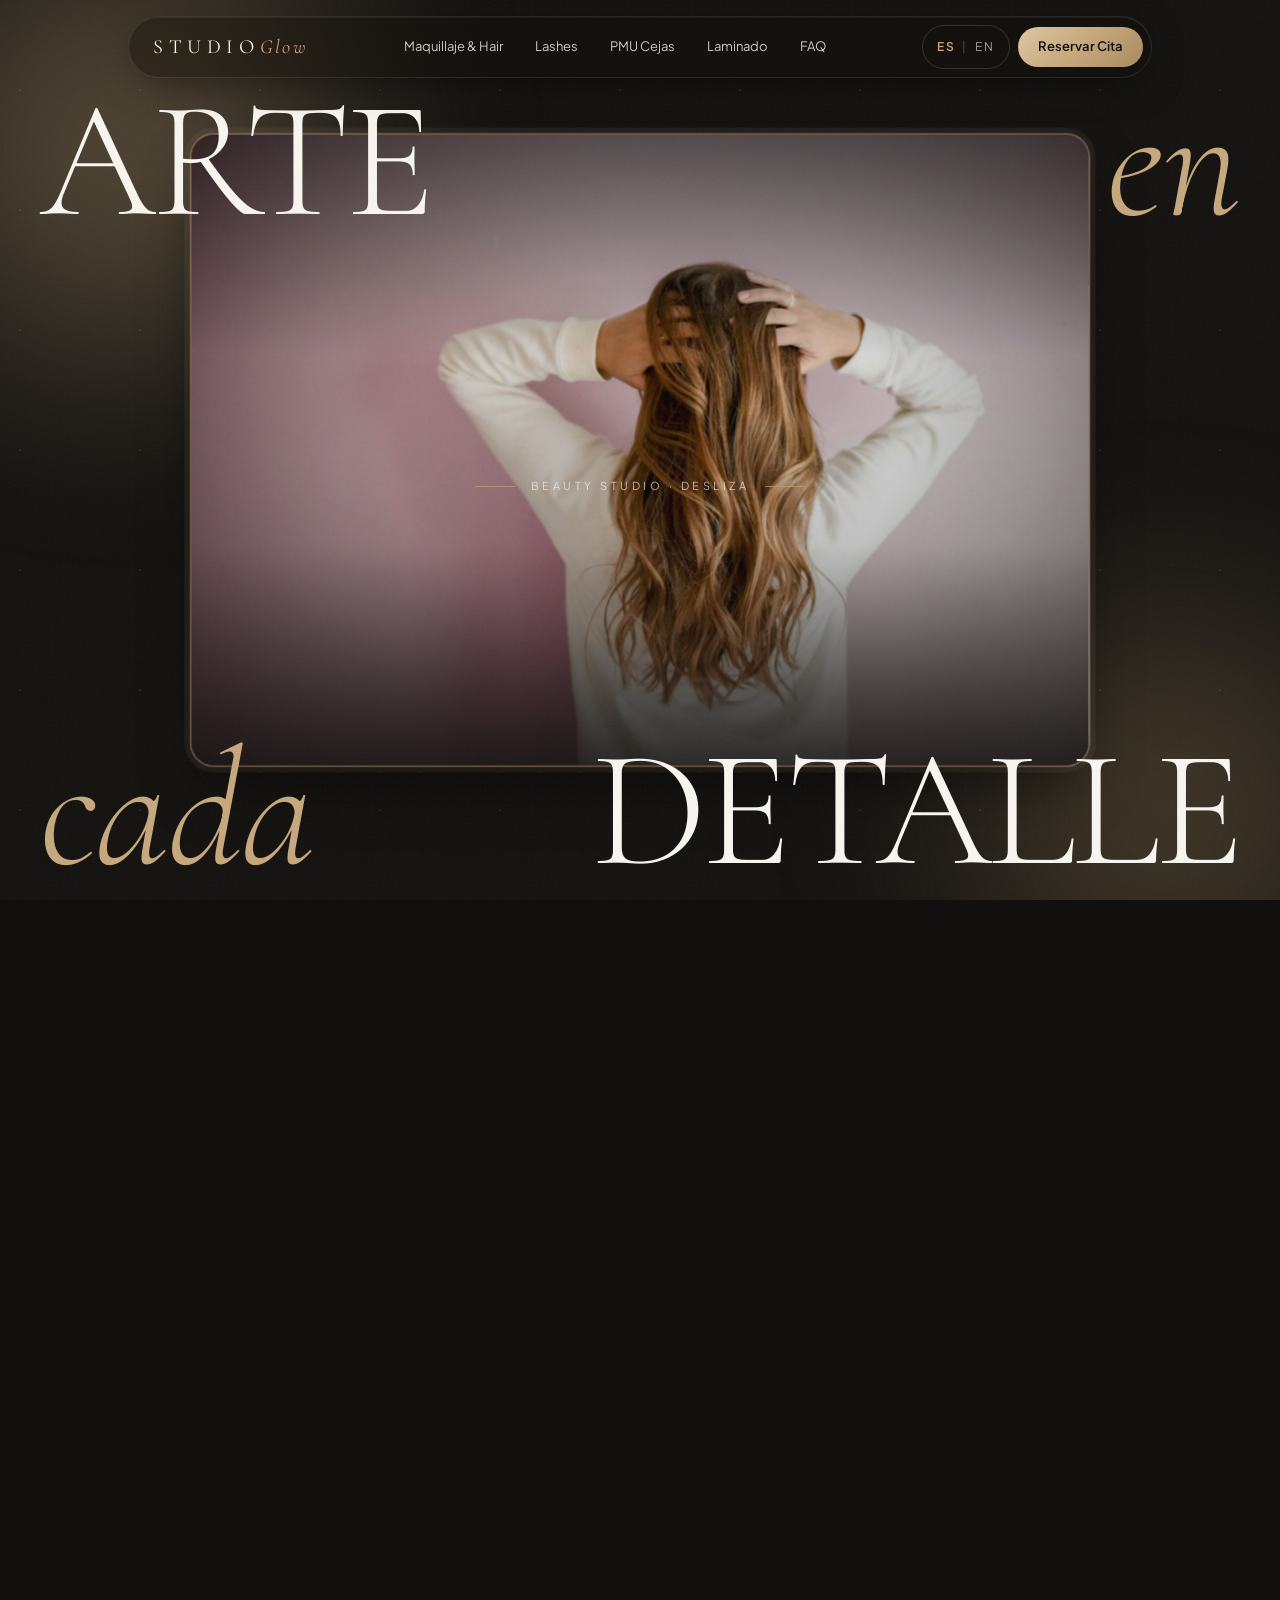
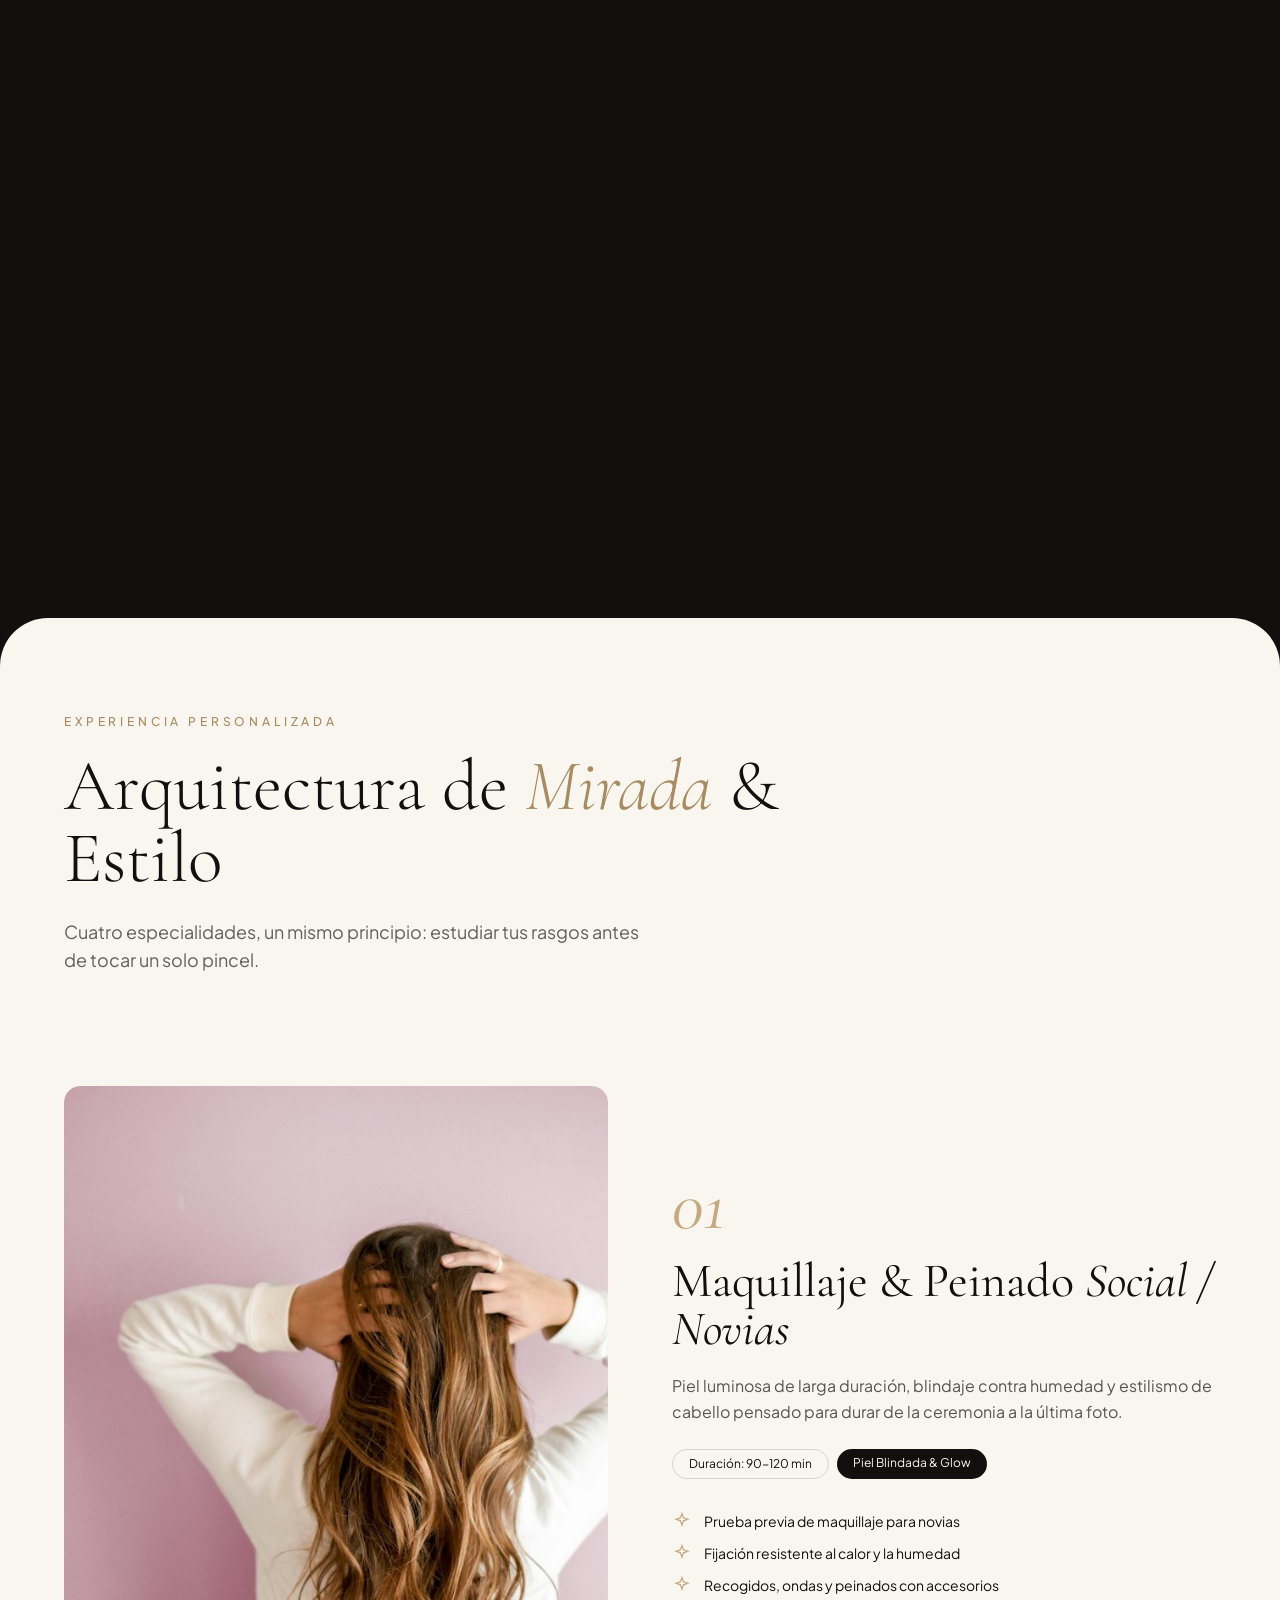
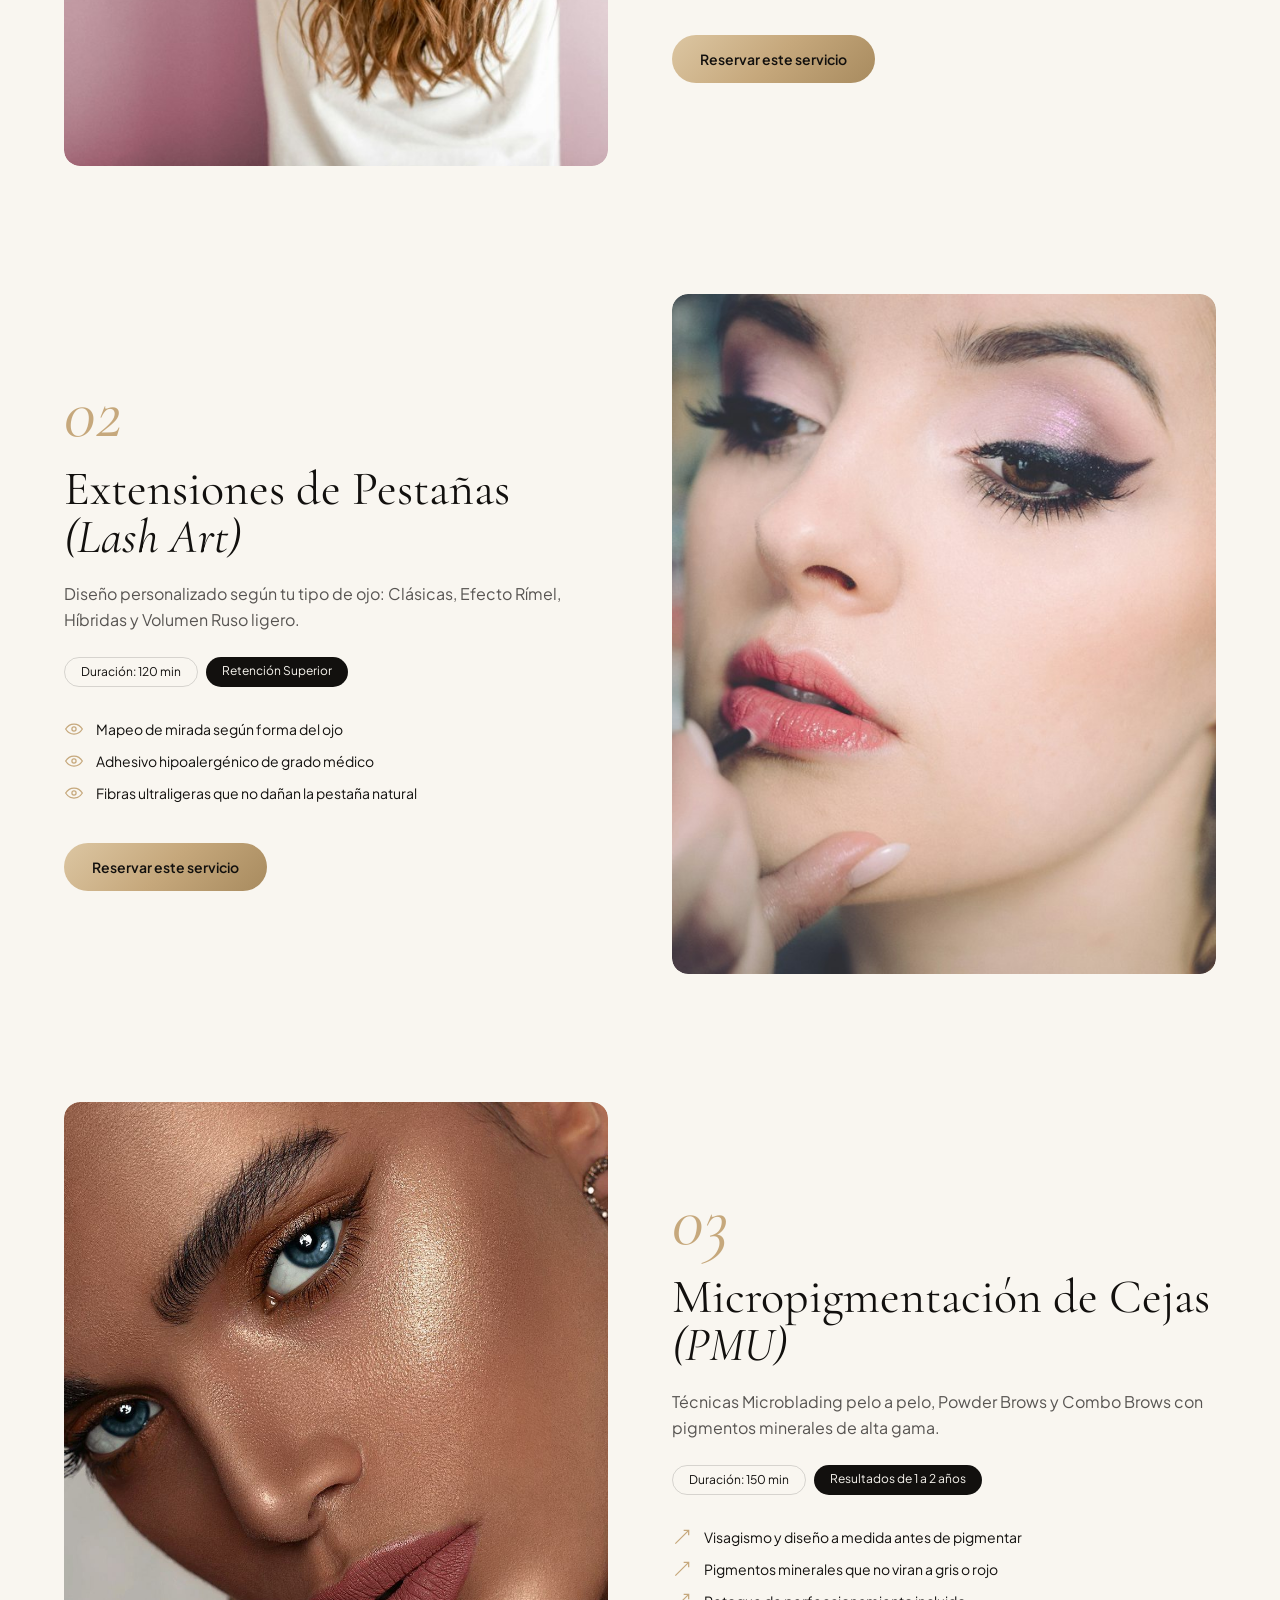
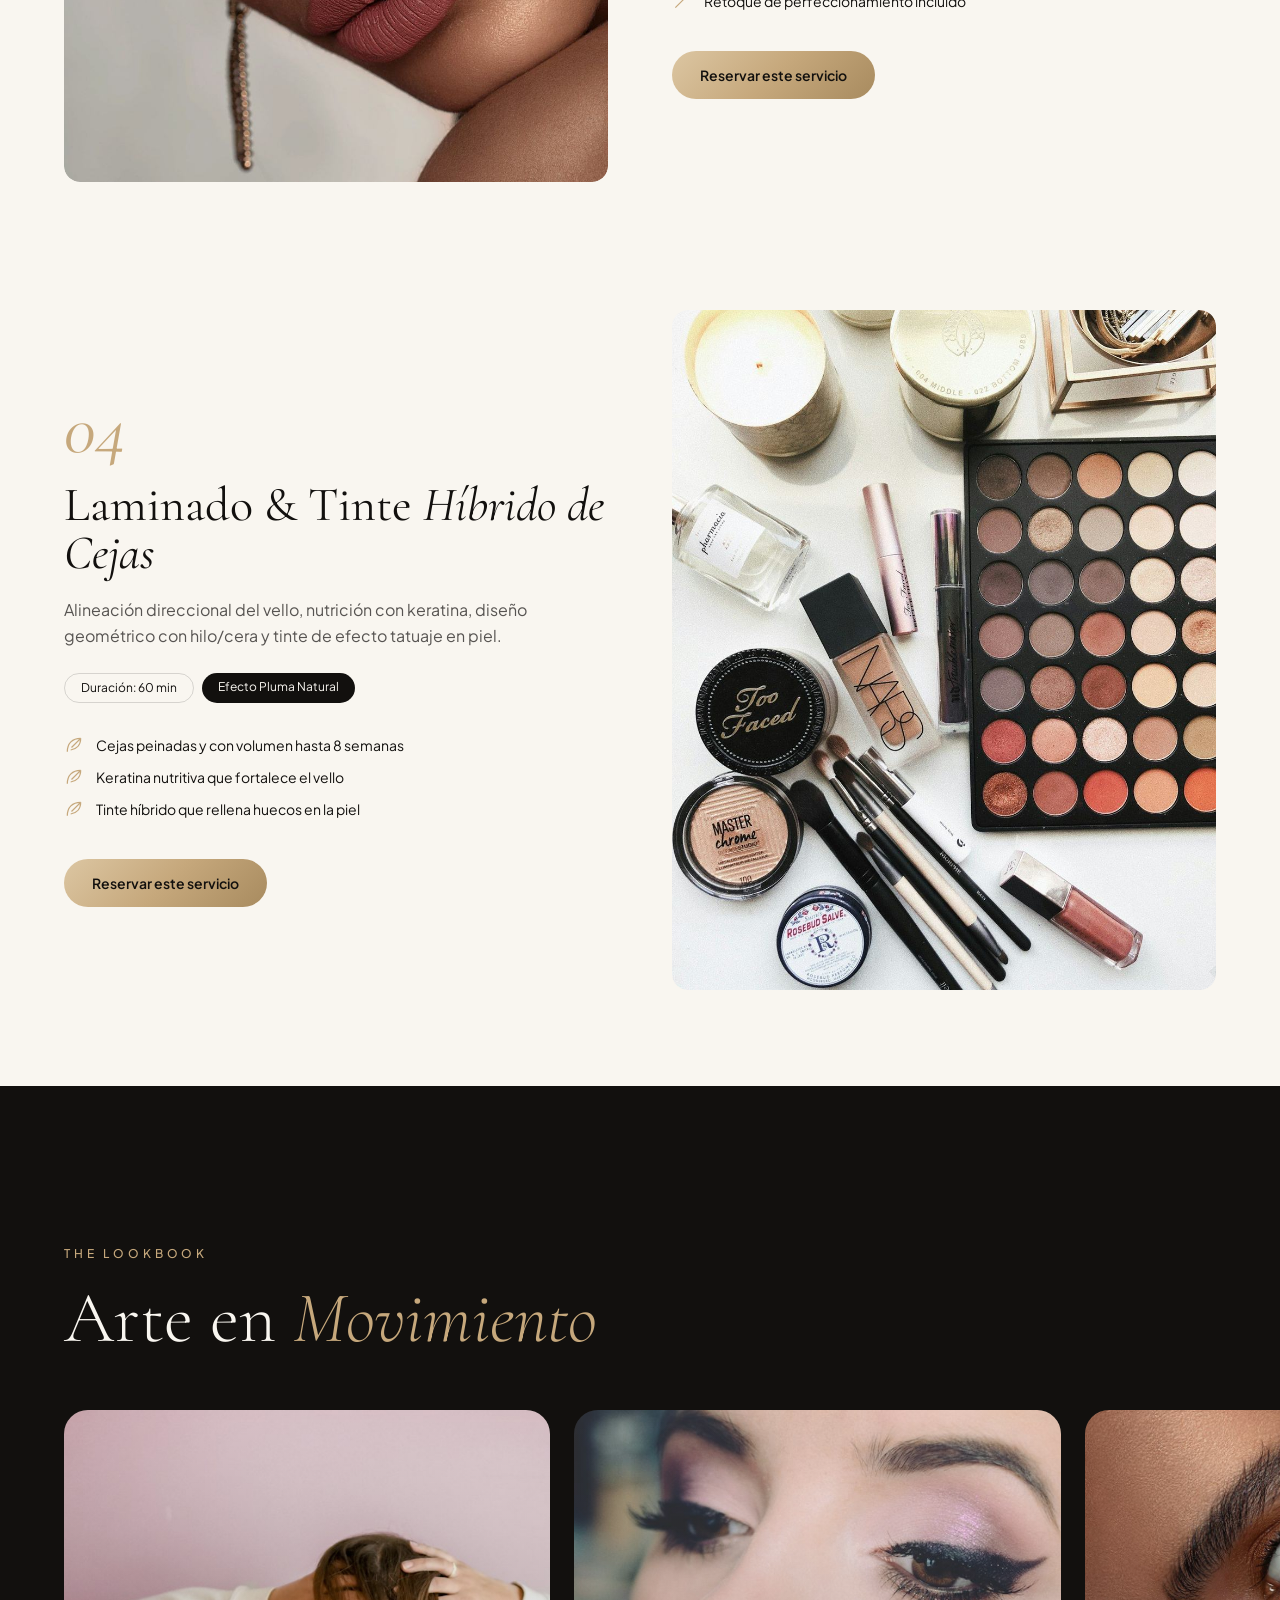
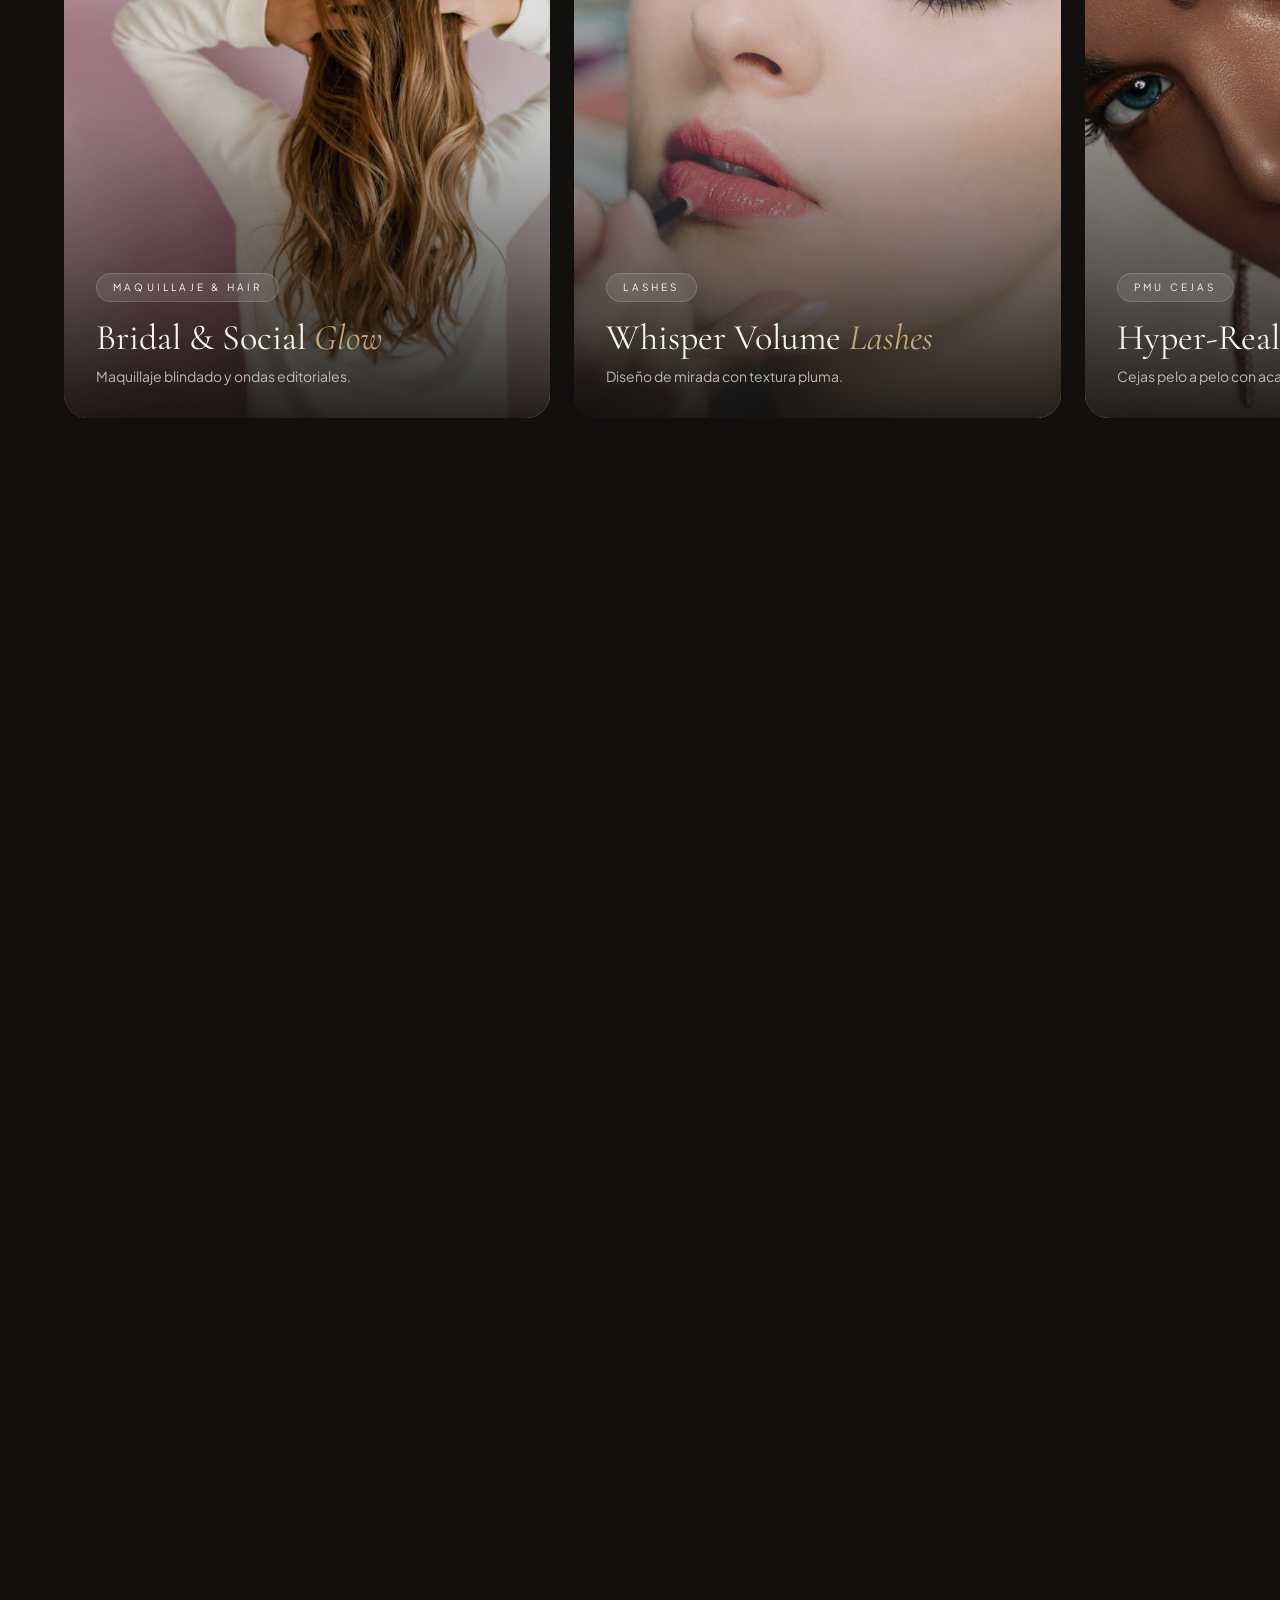
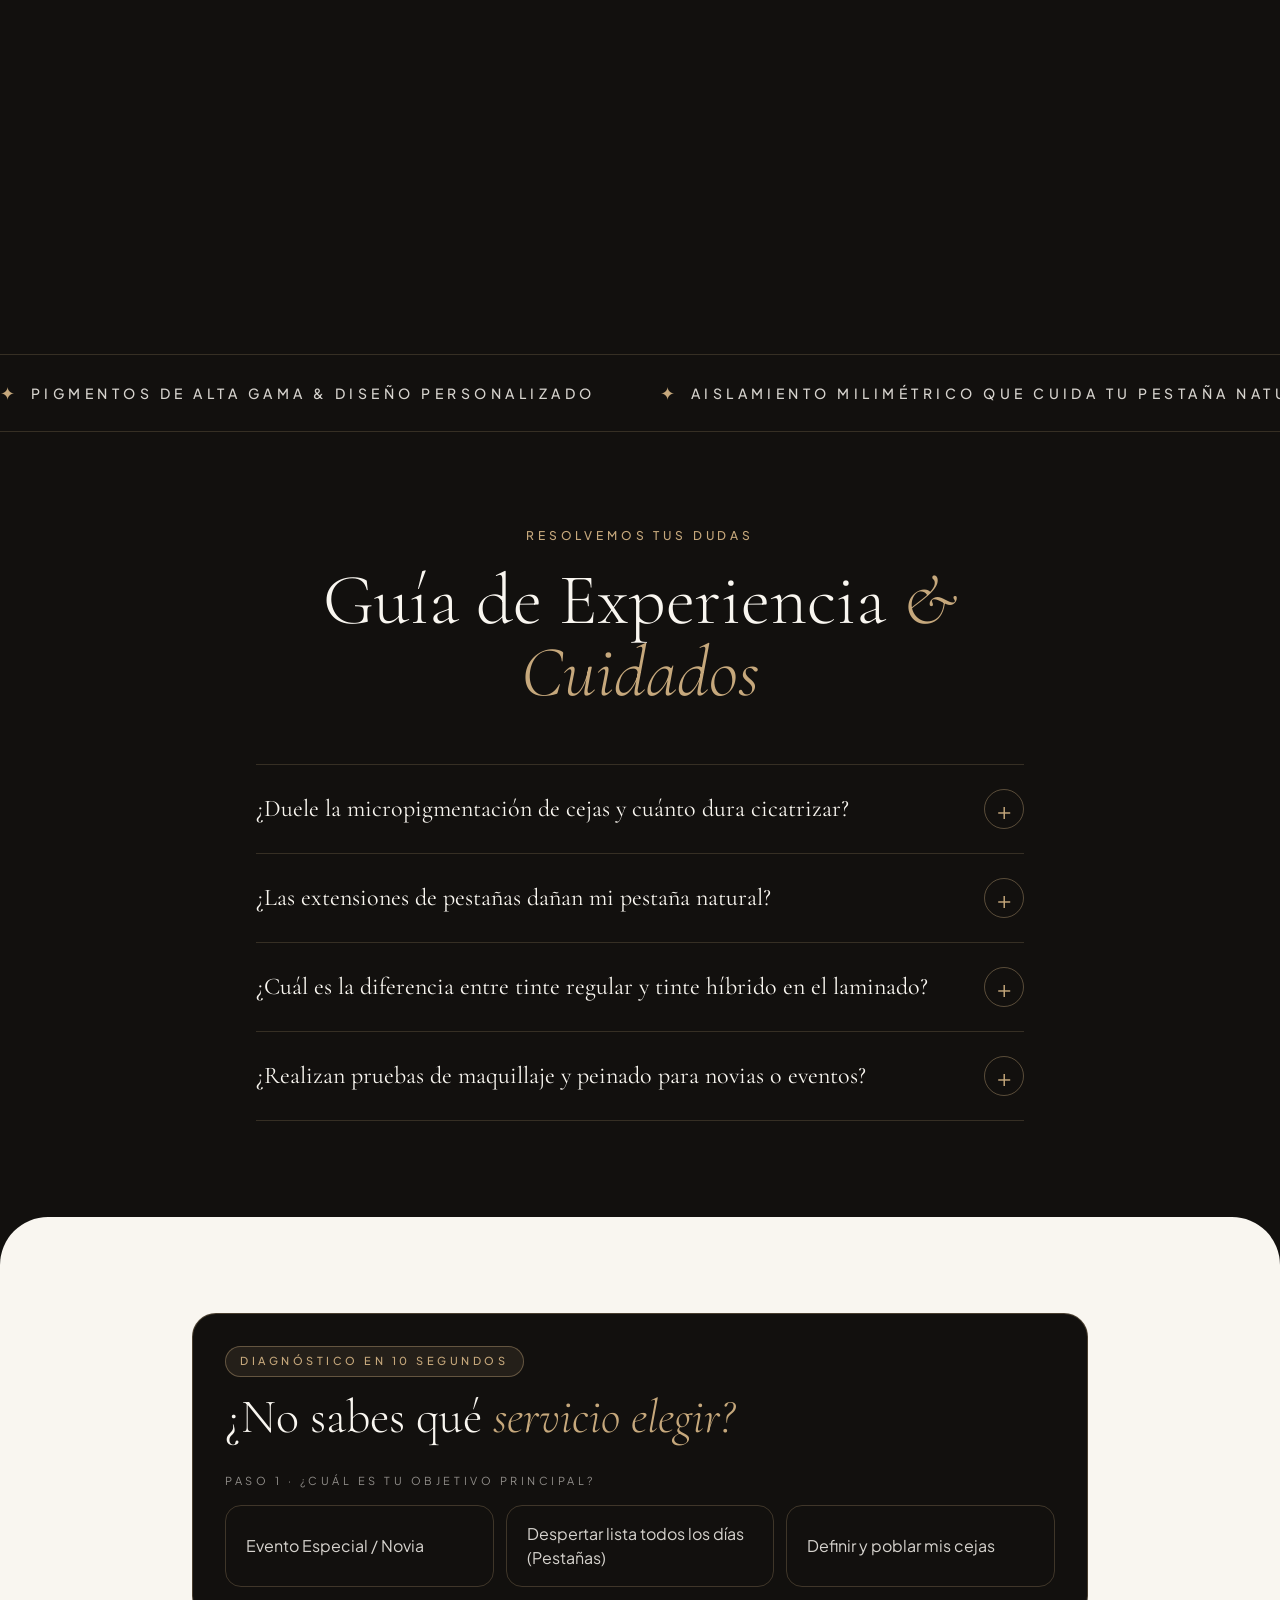
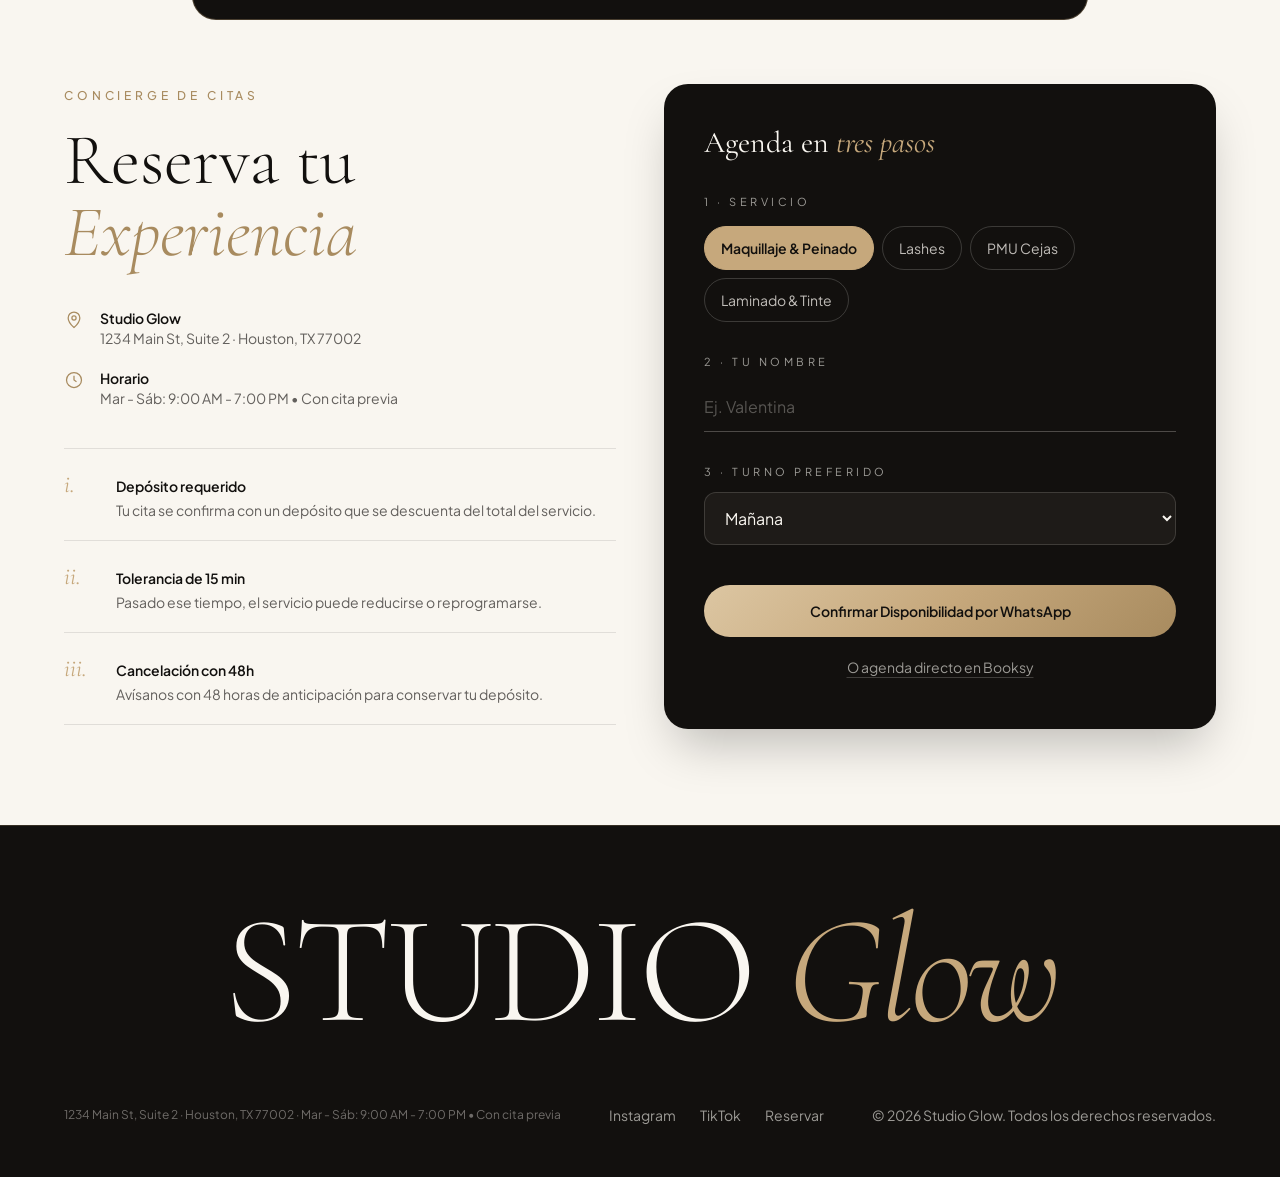
==== commit 13f21d07: "Cursor: flecha normal en color dorado Co-Authored-By: Claude Opus 5.5 <noreply@anthropic.com>" ====
--- a/index.html
+++ b/index.html
@@ -72,7 +72,7 @@
   <link href="https://fonts.googleapis.com/css2?family=Cormorant+Garamond:ital,wght@0,300;0,400;0,500;0,600;1,300;1,400;1,500&family=Plus+Jakarta+Sans:wght@300;400;500;600&display=swap" rel="stylesheet" />
 
   <!-- Estilos compilados (Tailwind CLI + CSS propio). Recompilar: ver tailwind/README.md -->
-  <link rel="stylesheet" href="./assets/styles.css?v=15" />
+  <link rel="stylesheet" href="./assets/styles.css?v=16" />
 </head>
 <body class="font-sans">
 
--- a/assets/styles.css
+++ b/assets/styles.css
@@ -1 +1 @@
-*,:after,:before{--tw-border-spacing-x:0;--tw-border-spacing-y:0;--tw-translate-x:0;--tw-translate-y:0;--tw-rotate:0;--tw-skew-x:0;--tw-skew-y:0;--tw-scale-x:1;--tw-scale-y:1;--tw-pan-x: ;--tw-pan-y: ;--tw-pinch-zoom: ;--tw-scroll-snap-strictness:proximity;--tw-gradient-from-position: ;--tw-gradient-via-position: ;--tw-gradient-to-position: ;--tw-ordinal: ;--tw-slashed-zero: ;--tw-numeric-figure: ;--tw-numeric-spacing: ;--tw-numeric-fraction: ;--tw-ring-inset: ;--tw-ring-offset-width:0px;--tw-ring-offset-color:#fff;--tw-ring-color:rgba(59,130,246,.5);--tw-ring-offset-shadow:0 0 #0000;--tw-ring-shadow:0 0 #0000;--tw-shadow:0 0 #0000;--tw-shadow-colored:0 0 #0000;--tw-blur: ;--tw-brightness: ;--tw-contrast: ;--tw-grayscale: ;--tw-hue-rotate: ;--tw-invert: ;--tw-saturate: ;--tw-sepia: ;--tw-drop-shadow: ;--tw-backdrop-blur: ;--tw-backdrop-brightness: ;--tw-backdrop-contrast: ;--tw-backdrop-grayscale: ;--tw-backdrop-hue-rotate: ;--tw-backdrop-invert: ;--tw-backdrop-opacity: ;--tw-backdrop-saturate: ;--tw-backdrop-sepia: ;--tw-contain-size: ;--tw-contain-layout: ;--tw-contain-paint: ;--tw-contain-style: }::backdrop{--tw-border-spacing-x:0;--tw-border-spacing-y:0;--tw-translate-x:0;--tw-translate-y:0;--tw-rotate:0;--tw-skew-x:0;--tw-skew-y:0;--tw-scale-x:1;--tw-scale-y:1;--tw-pan-x: ;--tw-pan-y: ;--tw-pinch-zoom: ;--tw-scroll-snap-strictness:proximity;--tw-gradient-from-position: ;--tw-gradient-via-position: ;--tw-gradient-to-position: ;--tw-ordinal: ;--tw-slashed-zero: ;--tw-numeric-figure: ;--tw-numeric-spacing: ;--tw-numeric-fraction: ;--tw-ring-inset: ;--tw-ring-offset-width:0px;--tw-ring-offset-color:#fff;--tw-ring-color:rgba(59,130,246,.5);--tw-ring-offset-shadow:0 0 #0000;--tw-ring-shadow:0 0 #0000;--tw-shadow:0 0 #0000;--tw-shadow-colored:0 0 #0000;--tw-blur: ;--tw-brightness: ;--tw-contrast: ;--tw-grayscale: ;--tw-hue-rotate: ;--tw-invert: ;--tw-saturate: ;--tw-sepia: ;--tw-drop-shadow: ;--tw-backdrop-blur: ;--tw-backdrop-brightness: ;--tw-backdrop-contrast: ;--tw-backdrop-grayscale: ;--tw-backdrop-hue-rotate: ;--tw-backdrop-invert: ;--tw-backdrop-opacity: ;--tw-backdrop-saturate: ;--tw-backdrop-sepia: ;--tw-contain-size: ;--tw-contain-layout: ;--tw-contain-paint: ;--tw-contain-style: }/*! tailwindcss v3.4.17 | MIT License | https://tailwindcss.com*/*,:after,:before{box-sizing:border-box;border:0 solid #e5e7eb}:after,:before{--tw-content:""}:host,html{line-height:1.5;-webkit-text-size-adjust:100%;-moz-tab-size:4;-o-tab-size:4;tab-size:4;font-family:Plus Jakarta Sans,sans-serif;font-feature-settings:normal;font-variation-settings:normal;-webkit-tap-highlight-color:transparent}body{margin:0;line-height:inherit}hr{height:0;color:inherit;border-top-width:1px}abbr:where([title]){-webkit-text-decoration:underline dotted;text-decoration:underline dotted}h1,h2,h3,h4,h5,h6{font-size:inherit;font-weight:inherit}a{color:inherit;text-decoration:inherit}b,strong{font-weight:bolder}code,kbd,pre,samp{font-family:ui-monospace,SFMono-Regular,Menlo,Monaco,Consolas,Liberation Mono,Courier New,monospace;font-feature-settings:normal;font-variation-settings:normal;font-size:1em}small{font-size:80%}sub,sup{font-size:75%;line-height:0;position:relative;vertical-align:baseline}sub{bottom:-.25em}sup{top:-.5em}table{text-indent:0;border-color:inherit;border-collapse:collapse}button,input,optgroup,select,textarea{font-family:inherit;font-feature-settings:inherit;font-variation-settings:inherit;font-size:100%;font-weight:inherit;line-height:inherit;letter-spacing:inherit;color:inherit;margin:0;padding:0}button,select{text-transform:none}button,input:where([type=button]),input:where([type=reset]),input:where([type=submit]){-webkit-appearance:button;background-color:transparent;background-image:none}:-moz-focusring{outline:auto}:-moz-ui-invalid{box-shadow:none}progress{vertical-align:baseline}::-webkit-inner-spin-button,::-webkit-outer-spin-button{height:auto}[type=search]{-webkit-appearance:textfield;outline-offset:-2px}::-webkit-search-decoration{-webkit-appearance:none}::-webkit-file-upload-button{-webkit-appearance:button;font:inherit}summary{display:list-item}blockquote,dd,dl,figure,h1,h2,h3,h4,h5,h6,hr,p,pre{margin:0}fieldset{margin:0}fieldset,legend{padding:0}menu,ol,ul{list-style:none;margin:0;padding:0}dialog{padding:0}textarea{resize:vertical}input::-moz-placeholder,textarea::-moz-placeholder{opacity:1;color:#9ca3af}input::placeholder,textarea::placeholder{opacity:1;color:#9ca3af}[role=button],button{cursor:pointer}:disabled{cursor:default}audio,canvas,embed,iframe,img,object,svg,video{display:block;vertical-align:middle}img,video{max-width:100%;height:auto}[hidden]:where(:not([hidden=until-found])){display:none}.sr-only{position:absolute;width:1px;height:1px;padding:0;margin:-1px;overflow:hidden;clip:rect(0,0,0,0);white-space:nowrap;border-width:0}.pointer-events-none{pointer-events:none}.pointer-events-auto{pointer-events:auto}.visible{visibility:visible}.fixed{position:fixed}.absolute{position:absolute}.relative{position:relative}.sticky{position:sticky}.inset-0{inset:0}.inset-x-4{left:1rem;right:1rem}.inset-y-0{top:0;bottom:0}.bottom-0{bottom:0}.bottom-4{bottom:1rem}.bottom-6{bottom:1.5rem}.left-0{left:0}.left-1\/2{left:50%}.right-0{right:0}.top-0{top:0}.top-1\/2{top:50%}.top-4{top:1rem}.z-10{z-index:10}.z-20{z-index:20}.z-40{z-index:40}.z-50{z-index:50}.z-\[100\]{z-index:100}.mx-auto{margin-left:auto;margin-right:auto}.-mt-8{margin-top:-2rem}.mb-12{margin-bottom:3rem}.mb-14{margin-bottom:3.5rem}.mb-16{margin-bottom:4rem}.mb-20{margin-bottom:5rem}.mb-3{margin-bottom:.75rem}.mb-4{margin-bottom:1rem}.mb-5{margin-bottom:1.25rem}.mb-6{margin-bottom:1.5rem}.mb-8{margin-bottom:2rem}.mt-0\.5{margin-top:.125rem}.mt-1{margin-top:.25rem}.mt-10{margin-top:2.5rem}.mt-14{margin-top:3.5rem}.mt-2{margin-top:.5rem}.mt-4{margin-top:1rem}.mt-5{margin-top:1.25rem}.mt-6{margin-top:1.5rem}.mt-7{margin-top:1.75rem}.mt-8{margin-top:2rem}.block{display:block}.inline-block{display:inline-block}.flex{display:flex}.inline-flex{display:inline-flex}.grid{display:grid}.hidden{display:none}.aspect-\[4\/5\]{aspect-ratio:4/5}.h-10{height:2.5rem}.h-11{height:2.75rem}.h-28{height:7rem}.h-40{height:10rem}.h-5{height:1.25rem}.h-full{height:100%}.h-px{height:1px}.h-screen{height:100vh}.min-h-\[44px\]{min-height:44px}.w-1\/2{width:50%}.w-10{width:2.5rem}.w-11{width:2.75rem}.w-28{width:7rem}.w-4{width:1rem}.w-40{width:10rem}.w-5{width:1.25rem}.w-8{width:2rem}.w-\[80vw\]{width:80vw}.w-\[calc\(100\%-2rem\)\]{width:calc(100% - 2rem)}.w-full{width:100%}.w-max{width:-moz-max-content;width:max-content}.w-px{width:1px}.max-w-2xl{max-width:42rem}.max-w-3xl{max-width:48rem}.max-w-4xl{max-width:56rem}.max-w-5xl{max-width:64rem}.max-w-6xl{max-width:72rem}.max-w-xl{max-width:36rem}.shrink-0{flex-shrink:0}.grow{flex-grow:1}.-translate-x-1\/2{--tw-translate-x:-50%}.-translate-x-1\/2,.-translate-y-1\/2{transform:translate(var(--tw-translate-x),var(--tw-translate-y)) rotate(var(--tw-rotate)) skewX(var(--tw-skew-x)) skewY(var(--tw-skew-y)) scaleX(var(--tw-scale-x)) scaleY(var(--tw-scale-y))}.-translate-y-1\/2{--tw-translate-y:-50%}.scale-0{--tw-scale-x:0;--tw-scale-y:0}.scale-0,.transform{transform:translate(var(--tw-translate-x),var(--tw-translate-y)) rotate(var(--tw-rotate)) skewX(var(--tw-skew-x)) skewY(var(--tw-skew-y)) scaleX(var(--tw-scale-x)) scaleY(var(--tw-scale-y))}.select-none{-webkit-user-select:none;-moz-user-select:none;user-select:none}.snap-x{scroll-snap-type:x var(--tw-scroll-snap-strictness)}.snap-mandatory{--tw-scroll-snap-strictness:mandatory}.snap-center{scroll-snap-align:center}.scroll-mt-0{scroll-margin-top:0}.scroll-mt-28{scroll-margin-top:7rem}.flex-col{flex-direction:column}.flex-col-reverse{flex-direction:column-reverse}.flex-wrap{flex-wrap:wrap}.items-start{align-items:flex-start}.items-end{align-items:flex-end}.items-center{align-items:center}.items-baseline{align-items:baseline}.justify-start{justify-content:flex-start}.justify-center{justify-content:center}.justify-between{justify-content:space-between}.gap-1{gap:.25rem}.gap-1\.5{gap:.375rem}.gap-10{gap:2.5rem}.gap-12{gap:3rem}.gap-16{gap:4rem}.gap-2{gap:.5rem}.gap-24{gap:6rem}.gap-3{gap:.75rem}.gap-4{gap:1rem}.gap-5{gap:1.25rem}.gap-6{gap:1.5rem}.gap-8{gap:2rem}.divide-y>:not([hidden])~:not([hidden]){--tw-divide-y-reverse:0;border-top-width:calc(1px*(1 - var(--tw-divide-y-reverse)));border-bottom-width:calc(1px*var(--tw-divide-y-reverse))}.divide-\[\#C6A87C\]\/20>:not([hidden])~:not([hidden]){border-color:hsla(36,39%,63%,.2)}.self-start{align-self:flex-start}.overflow-hidden{overflow:hidden}.overflow-x-auto{overflow-x:auto}.whitespace-nowrap{white-space:nowrap}.rounded-2xl{border-radius:1rem}.rounded-3xl{border-radius:1.5rem}.rounded-full{border-radius:9999px}.rounded-xl{border-radius:.75rem}.rounded-t-\[3rem\]{border-top-left-radius:3rem;border-top-right-radius:3rem}.border{border-width:1px}.border-y{border-top-width:1px}.border-b,.border-y{border-bottom-width:1px}.border-l{border-left-width:1px}.border-r{border-right-width:1px}.border-t{border-top-width:1px}.border-\[\#12100E\]\/10{border-color:rgba(18,16,14,.1)}.border-\[\#12100E\]\/15{border-color:rgba(18,16,14,.15)}.border-\[\#C6A87C\]\/20{border-color:hsla(36,39%,63%,.2)}.border-\[\#C6A87C\]\/25{border-color:hsla(36,39%,63%,.25)}.border-\[\#C6A87C\]\/30{border-color:hsla(36,39%,63%,.3)}.border-\[\#C6A87C\]\/40{border-color:hsla(36,39%,63%,.4)}.border-\[\#F9F6F0\]\/15{border-color:hsla(40,43%,96%,.15)}.border-\[\#F9F6F0\]\/20{border-color:hsla(40,43%,96%,.2)}.border-\[\#F9F6F0\]\/25{border-color:hsla(40,43%,96%,.25)}.border-cream\/15{border-color:hsla(40,43%,96%,.15)}.border-cream\/25{border-color:hsla(40,43%,96%,.25)}.border-white\/15{border-color:hsla(0,0%,100%,.15)}.bg-\[\#12100E\]{--tw-bg-opacity:1;background-color:rgb(18 16 14/var(--tw-bg-opacity,1))}.bg-\[\#1E1B18\]{--tw-bg-opacity:1;background-color:rgb(30 27 24/var(--tw-bg-opacity,1))}.bg-\[\#C6A87C\]\/10{background-color:hsla(36,39%,63%,.1)}.bg-\[\#C6A87C\]\/20{background-color:hsla(36,39%,63%,.2)}.bg-\[\#E9E2D6\]{--tw-bg-opacity:1;background-color:rgb(233 226 214/var(--tw-bg-opacity,1))}.bg-\[\#F9F6F0\]{--tw-bg-opacity:1;background-color:rgb(249 246 240/var(--tw-bg-opacity,1))}.bg-champagne\/60{background-color:hsla(36,39%,63%,.6)}.bg-cream{--tw-bg-opacity:1;background-color:rgb(249 246 240/var(--tw-bg-opacity,1))}.bg-noir{--tw-bg-opacity:1;background-color:rgb(18 16 14/var(--tw-bg-opacity,1))}.bg-transparent{background-color:transparent}.bg-white\/10{background-color:hsla(0,0%,100%,.1)}.bg-gradient-to-b{background-image:linear-gradient(to bottom,var(--tw-gradient-stops))}.bg-gradient-to-br{background-image:linear-gradient(to bottom right,var(--tw-gradient-stops))}.bg-gradient-to-t{background-image:linear-gradient(to top,var(--tw-gradient-stops))}.from-\[\#12100E\]\/90{--tw-gradient-from:rgba(18,16,14,.9) var(--tw-gradient-from-position);--tw-gradient-to:rgba(18,16,14,0) var(--tw-gradient-to-position);--tw-gradient-stops:var(--tw-gradient-from),var(--tw-gradient-to)}.from-\[\#E6D3B3\]{--tw-gradient-from:#e6d3b3 var(--tw-gradient-from-position);--tw-gradient-to:hsla(38,50%,80%,0) var(--tw-gradient-to-position);--tw-gradient-stops:var(--tw-gradient-from),var(--tw-gradient-to)}.from-champagne{--tw-gradient-from:#c6a87c var(--tw-gradient-from-position);--tw-gradient-to:hsla(36,39%,63%,0) var(--tw-gradient-to-position);--tw-gradient-stops:var(--tw-gradient-from),var(--tw-gradient-to)}.via-\[\#12100E\]\/20{--tw-gradient-to:rgba(18,16,14,0) var(--tw-gradient-to-position);--tw-gradient-stops:var(--tw-gradient-from),rgba(18,16,14,.2) var(--tw-gradient-via-position),var(--tw-gradient-to)}.via-\[\#C6A87C\]{--tw-gradient-to:hsla(36,39%,63%,0) var(--tw-gradient-to-position);--tw-gradient-stops:var(--tw-gradient-from),#c6a87c var(--tw-gradient-via-position),var(--tw-gradient-to)}.to-\[\#A88B5F\]{--tw-gradient-to:#a88b5f var(--tw-gradient-to-position)}.to-transparent{--tw-gradient-to:transparent var(--tw-gradient-to-position)}.object-cover{-o-object-fit:cover;object-fit:cover}.p-6{padding:1.5rem}.p-8{padding:2rem}.px-3\.5{padding-left:.875rem;padding-right:.875rem}.px-4{padding-left:1rem;padding-right:1rem}.px-5{padding-left:1.25rem;padding-right:1.25rem}.px-6{padding-left:1.5rem;padding-right:1.5rem}.px-7{padding-left:1.75rem;padding-right:1.75rem}.px-8{padding-left:2rem;padding-right:2rem}.py-1\.5{padding-top:.375rem;padding-bottom:.375rem}.py-2{padding-top:.5rem;padding-bottom:.5rem}.py-2\.5{padding-top:.625rem;padding-bottom:.625rem}.py-24{padding-top:6rem;padding-bottom:6rem}.py-3{padding-top:.75rem;padding-bottom:.75rem}.py-3\.5{padding-top:.875rem;padding-bottom:.875rem}.py-4{padding-top:1rem;padding-bottom:1rem}.py-5{padding-top:1.25rem;padding-bottom:1.25rem}.py-6{padding-top:1.5rem;padding-bottom:1.5rem}.pb-10{padding-bottom:2.5rem}.pb-28{padding-bottom:7rem}.pb-32{padding-bottom:8rem}.pb-7{padding-bottom:1.75rem}.pb-8{padding-bottom:2rem}.pl-6{padding-left:1.5rem}.pr-14{padding-right:3.5rem}.pr-16{padding-right:4rem}.pr-2{padding-right:.5rem}.pt-20{padding-top:5rem}.pt-28{padding-top:7rem}.text-left{text-align:left}.text-center{text-align:center}.font-sans{font-family:Plus Jakarta Sans,sans-serif}.font-serif{font-family:Cormorant Garamond,serif}.text-2xl{font-size:1.5rem;line-height:2rem}.text-3xl{font-size:1.875rem;line-height:2.25rem}.text-4xl{font-size:2.25rem;line-height:2.5rem}.text-5xl{font-size:3rem;line-height:1}.text-6xl{font-size:3.75rem;line-height:1}.text-\[10px\]{font-size:10px}.text-\[11px\]{font-size:11px}.text-\[12px\]{font-size:12px}.text-\[13px\]{font-size:13px}.text-\[16vw\]{font-size:16vw}.text-\[17vw\]{font-size:17vw}.text-\[9vw\]{font-size:9vw}.text-base{font-size:1rem;line-height:1.5rem}.text-lg{font-size:1.125rem;line-height:1.75rem}.text-sm{font-size:.875rem;line-height:1.25rem}.text-xl{font-size:1.25rem;line-height:1.75rem}.text-xs{font-size:.75rem;line-height:1rem}.font-light{font-weight:300}.font-medium{font-weight:500}.font-semibold{font-weight:600}.uppercase{text-transform:uppercase}.italic{font-style:italic}.leading-\[0\.85\]{line-height:.85}.leading-\[0\.8\]{line-height:.8}.leading-\[1\.02\]{line-height:1.02}.leading-\[1\.05\]{line-height:1.05}.leading-none{line-height:1}.leading-relaxed{line-height:1.625}.leading-snug{line-height:1.375}.leading-tight{line-height:1.25}.tracking-\[0\.12em\]{letter-spacing:.12em}.tracking-\[0\.18em\]{letter-spacing:.18em}.tracking-\[0\.28em\]{letter-spacing:.28em}.tracking-\[0\.35em\]{letter-spacing:.35em}.tracking-luxe{letter-spacing:.32em}.tracking-tight{letter-spacing:-.025em}.tracking-wide{letter-spacing:.025em}.text-\[\#12100E\]{--tw-text-opacity:1;color:rgb(18 16 14/var(--tw-text-opacity,1))}.text-\[\#12100E\]\/65{color:rgba(18,16,14,.65)}.text-\[\#12100E\]\/70{color:rgba(18,16,14,.7)}.text-\[\#A88B5F\]{--tw-text-opacity:1;color:rgb(168 139 95/var(--tw-text-opacity,1))}.text-\[\#C6A87C\]{--tw-text-opacity:1;color:rgb(198 168 124/var(--tw-text-opacity,1))}.text-\[\#E8A598\]{--tw-text-opacity:1;color:rgb(232 165 152/var(--tw-text-opacity,1))}.text-\[\#F9F6F0\]{--tw-text-opacity:1;color:rgb(249 246 240/var(--tw-text-opacity,1))}.text-\[\#F9F6F0\]\/40{color:hsla(40,43%,96%,.4)}.text-\[\#F9F6F0\]\/55{color:hsla(40,43%,96%,.55)}.text-\[\#F9F6F0\]\/60{color:hsla(40,43%,96%,.6)}.text-\[\#F9F6F0\]\/70{color:hsla(40,43%,96%,.7)}.text-\[\#F9F6F0\]\/75{color:hsla(40,43%,96%,.75)}.text-\[\#F9F6F0\]\/85{color:hsla(40,43%,96%,.85)}.text-champagne{--tw-text-opacity:1;color:rgb(198 168 124/var(--tw-text-opacity,1))}.text-cream{--tw-text-opacity:1;color:rgb(249 246 240/var(--tw-text-opacity,1))}.text-cream\/25{color:hsla(40,43%,96%,.25)}.text-cream\/60{color:hsla(40,43%,96%,.6)}.text-cream\/70{color:hsla(40,43%,96%,.7)}.text-cream\/75{color:hsla(40,43%,96%,.75)}.text-cream\/80{color:hsla(40,43%,96%,.8)}.underline{text-decoration-line:underline}.decoration-\[\#F9F6F0\]\/20{text-decoration-color:hsla(40,43%,96%,.2)}.underline-offset-4{text-underline-offset:4px}.opacity-0{opacity:0}.opacity-70{opacity:.7}.shadow-2xl{--tw-shadow:0 25px 50px -12px rgba(0,0,0,.25);--tw-shadow-colored:0 25px 50px -12px var(--tw-shadow-color)}.shadow-2xl,.shadow-\[0_12px_30px_-8px_rgba\(0\2c 0\2c 0\2c 0\.6\)\]{box-shadow:var(--tw-ring-offset-shadow,0 0 #0000),var(--tw-ring-shadow,0 0 #0000),var(--tw-shadow)}.shadow-\[0_12px_30px_-8px_rgba\(0\2c 0\2c 0\2c 0\.6\)\]{--tw-shadow:0 12px 30px -8px rgba(0,0,0,.6);--tw-shadow-colored:0 12px 30px -8px var(--tw-shadow-color)}.outline-none{outline:2px solid transparent;outline-offset:2px}.\!ring{--tw-ring-offset-shadow:var(--tw-ring-inset) 0 0 0 var(--tw-ring-offset-width) var(--tw-ring-offset-color)!important;--tw-ring-shadow:var(--tw-ring-inset) 0 0 0 calc(3px + var(--tw-ring-offset-width)) var(--tw-ring-color)!important;box-shadow:var(--tw-ring-offset-shadow),var(--tw-ring-shadow),var(--tw-shadow,0 0 #0000)!important}.ring{--tw-ring-offset-shadow:var(--tw-ring-inset) 0 0 0 var(--tw-ring-offset-width) var(--tw-ring-offset-color);--tw-ring-shadow:var(--tw-ring-inset) 0 0 0 calc(3px + var(--tw-ring-offset-width)) var(--tw-ring-color);box-shadow:var(--tw-ring-offset-shadow),var(--tw-ring-shadow),var(--tw-shadow,0 0 #0000)}.blur{--tw-blur:blur(8px)}.blur,.blur-2xl{filter:var(--tw-blur) var(--tw-brightness) var(--tw-contrast) var(--tw-grayscale) var(--tw-hue-rotate) var(--tw-invert) var(--tw-saturate) var(--tw-sepia) var(--tw-drop-shadow)}.blur-2xl{--tw-blur:blur(40px)}.filter{filter:var(--tw-blur) var(--tw-brightness) var(--tw-contrast) var(--tw-grayscale) var(--tw-hue-rotate) var(--tw-invert) var(--tw-saturate) var(--tw-sepia) var(--tw-drop-shadow)}.backdrop-blur-md{--tw-backdrop-blur:blur(12px);-webkit-backdrop-filter:var(--tw-backdrop-blur) var(--tw-backdrop-brightness) var(--tw-backdrop-contrast) var(--tw-backdrop-grayscale) var(--tw-backdrop-hue-rotate) var(--tw-backdrop-invert) var(--tw-backdrop-opacity) var(--tw-backdrop-saturate) var(--tw-backdrop-sepia);backdrop-filter:var(--tw-backdrop-blur) var(--tw-backdrop-brightness) var(--tw-backdrop-contrast) var(--tw-backdrop-grayscale) var(--tw-backdrop-hue-rotate) var(--tw-backdrop-invert) var(--tw-backdrop-opacity) var(--tw-backdrop-saturate) var(--tw-backdrop-sepia)}.transition{transition-property:color,background-color,border-color,text-decoration-color,fill,stroke,opacity,box-shadow,transform,filter,-webkit-backdrop-filter;transition-property:color,background-color,border-color,text-decoration-color,fill,stroke,opacity,box-shadow,transform,filter,backdrop-filter;transition-property:color,background-color,border-color,text-decoration-color,fill,stroke,opacity,box-shadow,transform,filter,backdrop-filter,-webkit-backdrop-filter;transition-timing-function:cubic-bezier(.4,0,.2,1);transition-duration:.15s}.transition-\[opacity\2c transform\]{transition-property:opacity,transform;transition-timing-function:cubic-bezier(.4,0,.2,1);transition-duration:.15s}.transition-colors{transition-property:color,background-color,border-color,text-decoration-color,fill,stroke;transition-timing-function:cubic-bezier(.4,0,.2,1);transition-duration:.15s}.transition-transform{transition-property:transform;transition-timing-function:cubic-bezier(.4,0,.2,1);transition-duration:.15s}.duration-300{transition-duration:.3s}.duration-500{transition-duration:.5s}.duration-\[1200ms\]{transition-duration:1.2s}.ease-\[cubic-bezier\(0\.22\2c 1\2c 0\.36\2c 1\)\]{transition-timing-function:cubic-bezier(.22,1,.36,1)}.will-change-transform{will-change:transform}.\[hyphens\:auto\]{-webkit-hyphens:auto;hyphens:auto}.\[overflow-wrap\:anywhere\]{overflow-wrap:anywhere}html.lenis,html.lenis body{height:auto}.lenis.lenis-smooth{scroll-behavior:auto!important}.lenis.lenis-smooth [data-lenis-prevent]{overscroll-behavior:contain}.lenis.lenis-stopped{overflow:hidden}body{background-color:#12100e;color:#f9f6f0;-webkit-font-smoothing:antialiased;-moz-osx-font-smoothing:grayscale}.glass-nav{background:rgba(18,16,14,.42);-webkit-backdrop-filter:blur(18px) saturate(140%);backdrop-filter:blur(18px) saturate(140%);border:1px solid hsla(40,43%,96%,.1);box-shadow:0 10px 40px -12px rgba(0,0,0,.55),inset 0 1px 0 hsla(40,43%,96%,.06)}.nav-link{position:relative}.nav-link:after{content:"";position:absolute;left:0;bottom:-4px;width:100%;height:1px;background:#c6a87c;transform:scaleX(0);transform-origin:right;transition:transform .5s cubic-bezier(.22,1,.36,1)}.nav-link:hover:after{transform:scaleX(1);transform-origin:left}.btn-gold{background:linear-gradient(135deg,#dcc6a2,#c6a87c 50%,#a88b5f);color:#12100e;transition:transform .4s cubic-bezier(.22,1,.36,1),box-shadow .4s ease}.btn-gold:hover{transform:translateY(-2px);box-shadow:0 12px 30px -10px hsla(36,39%,63%,.6)}.btn-gold:active{transform:translateY(0) scale(.98)}.video-frame{transform:scale(.65);border-radius:2rem;box-shadow:0 0 0 2px hsla(36,39%,63%,.55),0 0 0 10px hsla(36,39%,63%,.08),0 40px 90px -25px rgba(0,0,0,.75);will-change:transform,border-radius}@keyframes kenburns{0%{transform:scale(1) translate(0)}to{transform:scale(1.14) translate(-2%,-1%)}}@keyframes shimmer-drift{0%{transform:translate(-12%,-8%) scale(1);opacity:.55}50%{opacity:.85}to{transform:translate(12%,8%) scale(1.15);opacity:.55}}.kenburns-img{transform-origin:60% 40%;animation:kenburns 14s ease-in-out infinite alternate;will-change:transform}.hero-shimmer{background:radial-gradient(circle at 30% 35%,hsla(36,39%,63%,.32) 0,hsla(36,39%,63%,0) 45%),radial-gradient(circle at 75% 70%,hsla(37,45%,75%,.22) 0,hsla(37,45%,75%,0) 40%);mix-blend-mode:soft-light;animation:shimmer-drift 9s ease-in-out infinite alternate;pointer-events:none}.hero-fallback.is-paused .hero-shimmer,.hero-fallback.is-paused .kenburns-img{animation-play-state:paused}@media (prefers-reduced-motion:reduce){.hero-shimmer,.kenburns-img{animation:none}}.hero-mask{background:linear-gradient(180deg,rgba(18,16,14,.55),rgba(18,16,14,.15) 35%,rgba(18,16,14,.25) 65%,rgba(18,16,14,.85)),radial-gradient(ellipse at center,rgba(18,16,14,0) 40%,rgba(18,16,14,.55) 100%)}.grain:before{content:"";position:absolute;inset:0;pointer-events:none;opacity:.06;background-image:url("data:image/svg+xml;charset=utf-8,%3Csvg xmlns='http://www.w3.org/2000/svg' width='160' height='160'%3E%3Cfilter id='a'%3E%3CfeTurbulence baseFrequency='.9' numOctaves='2' stitchTiles='stitch' type='fractalNoise'/%3E%3C/filter%3E%3Crect width='100%25' height='100%25' filter='url(%23a)'/%3E%3C/svg%3E");z-index:30}.bk-service{border-color:hsla(40,43%,96%,.18);color:hsla(40,43%,96%,.75)}.bk-service:hover{border-color:#c6a87c;color:#f9f6f0}.bk-service[aria-checked=true]{background:#c6a87c;border-color:#c6a87c;color:#12100e;font-weight:600}#mobileCta.is-hidden{opacity:0;transform:translateY(140%);pointer-events:none}@keyframes marquee{0%{transform:translateX(0)}to{transform:translateX(-50%)}}.marquee-track{animation:marquee 40s linear infinite}.marquee:hover .marquee-track{animation-play-state:paused}@media (prefers-reduced-motion:reduce){.marquee-track{animation-duration:120s}}.faq-panel{display:grid;grid-template-rows:0fr;transition:grid-template-rows .55s cubic-bezier(.22,1,.36,1)}.faq-panel.is-open{grid-template-rows:1fr}.faq-inner{overflow:hidden;min-height:0}.faq-icon{transition:transform .45s cubic-bezier(.22,1,.36,1),background-color .3s ease,color .3s ease}.faq-btn[aria-expanded=true] .faq-icon{transform:rotate(45deg);background:#c6a87c;color:#12100e}.faq-btn:hover .faq-icon{border-color:#c6a87c}.faq-btn:focus-visible{outline:2px solid #c6a87c;outline-offset:4px;border-radius:.5rem}@media (prefers-reduced-motion:reduce){.faq-icon,.faq-panel{transition:none}}.no-scrollbar{scrollbar-width:none;-ms-overflow-style:none}.no-scrollbar::-webkit-scrollbar{display:none}#mobileMenu{transition:opacity .4s ease,transform .5s cubic-bezier(.22,1,.36,1)}#mobileMenu.closed{opacity:0;transform:translateY(-12px);pointer-events:none}@media (prefers-reduced-motion:reduce){.video-frame{transform:scale(1);border-radius:0}}.hero-ambient{position:absolute;inset:0;z-index:0;overflow:hidden;pointer-events:none}.hero-orb{position:absolute;border-radius:9999px;filter:blur(70px);will-change:transform,opacity}.hero-orb--a{width:55vmax;height:55vmax;left:-18vmax;top:-16vmax;background:radial-gradient(circle,hsla(36,39%,63%,.42),transparent 65%);animation:orb-drift-a 16s ease-in-out infinite alternate}.hero-orb--b{width:50vmax;height:50vmax;right:-16vmax;bottom:-18vmax;background:radial-gradient(circle,rgba(168,139,95,.37),transparent 65%);animation:orb-drift-b 19s ease-in-out infinite alternate}.hero-orb--c{width:30vmax;height:30vmax;left:50%;top:50%;margin:-15vmax 0 0 -15vmax;background:radial-gradient(circle,hsla(10,63%,75%,.19),transparent 65%);animation:orb-pulse 9s ease-in-out infinite}.hero-dust{position:absolute;inset:-50%;background-image:radial-gradient(hsla(40,43%,96%,.4) 1px,transparent 1.5px);background-size:120px 120px;opacity:.2;animation:dust-rise 60s linear infinite}@keyframes orb-drift-a{to{transform:translate(14vmax,10vmax) scale(1.15)}}@keyframes orb-drift-b{to{transform:translate(-12vmax,-9vmax) scale(1.1)}}@keyframes orb-pulse{0%,to{opacity:.6;transform:scale(.9)}50%{opacity:1;transform:scale(1.1)}}@keyframes dust-rise{to{transform:translateY(-120px)}}@media (prefers-reduced-motion:reduce){.hero-dust,.hero-orb{animation:none}}.cursor-dot,.cursor-ring{position:fixed;top:0;left:0;z-index:110;pointer-events:none;border-radius:9999px;opacity:0;transition:opacity .3s ease}.cursor-dot{width:6px;height:6px;margin:-3px 0 0 -3px;background:#c6a87c;box-shadow:0 0 10px hsla(36,39%,63%,.8)}.cursor-ring{width:38px;height:38px;margin:-19px 0 0 -19px;border:1px solid hsla(36,39%,63%,.6);transition:opacity .3s ease,width .35s cubic-bezier(.22,1,.36,1),height .35s cubic-bezier(.22,1,.36,1),margin .35s cubic-bezier(.22,1,.36,1),background-color .35s ease,border-color .35s ease}.cursor-on .cursor-dot,.cursor-on .cursor-ring{opacity:1}.cursor-ring.is-hover{width:64px;height:64px;margin:-32px 0 0 -32px;background:hsla(36,39%,63%,.12);border-color:hsla(36,39%,63%,.9)}.cursor-ring.is-down{width:28px;height:28px;margin:-14px 0 0 -14px}html.cursor-custom,html.cursor-custom *{cursor:none!important}html.cursor-custom input,html.cursor-custom select,html.cursor-custom textarea{cursor:text!important}html.cursor-custom select{cursor:pointer!important}.placeholder\:text-\[\#F9F6F0\]\/30::-moz-placeholder{color:hsla(40,43%,96%,.3)}.placeholder\:text-\[\#F9F6F0\]\/30::placeholder{color:hsla(40,43%,96%,.3)}.hover\:scale-105:hover{--tw-scale-x:1.05;--tw-scale-y:1.05;transform:translate(var(--tw-translate-x),var(--tw-translate-y)) rotate(var(--tw-rotate)) skewX(var(--tw-skew-x)) skewY(var(--tw-skew-y)) scaleX(var(--tw-scale-x)) scaleY(var(--tw-scale-y))}.hover\:border-\[\#C6A87C\]:hover,.hover\:border-champagne:hover{--tw-border-opacity:1;border-color:rgb(198 168 124/var(--tw-border-opacity,1))}.hover\:bg-\[\#2A2622\]:hover{--tw-bg-opacity:1;background-color:rgb(42 38 34/var(--tw-bg-opacity,1))}.hover\:bg-\[\#C6A87C\]\/10:hover{background-color:hsla(36,39%,63%,.1)}.hover\:text-\[\#C6A87C\]:hover{--tw-text-opacity:1;color:rgb(198 168 124/var(--tw-text-opacity,1))}.hover\:text-\[\#F9F6F0\]:hover{--tw-text-opacity:1;color:rgb(249 246 240/var(--tw-text-opacity,1))}.hover\:text-champagne:hover{--tw-text-opacity:1;color:rgb(198 168 124/var(--tw-text-opacity,1))}.hover\:text-cream:hover{--tw-text-opacity:1;color:rgb(249 246 240/var(--tw-text-opacity,1))}.focus\:border-\[\#C6A87C\]:focus{--tw-border-opacity:1;border-color:rgb(198 168 124/var(--tw-border-opacity,1))}.focus-visible\:outline-none:focus-visible{outline:2px solid transparent;outline-offset:2px}.focus-visible\:ring-2:focus-visible{--tw-ring-offset-shadow:var(--tw-ring-inset) 0 0 0 var(--tw-ring-offset-width) var(--tw-ring-offset-color);--tw-ring-shadow:var(--tw-ring-inset) 0 0 0 calc(2px + var(--tw-ring-offset-width)) var(--tw-ring-color);box-shadow:var(--tw-ring-offset-shadow),var(--tw-ring-shadow),var(--tw-shadow,0 0 #0000)}.focus-visible\:ring-\[\#C6A87C\]\/60:focus-visible{--tw-ring-color:hsla(36,39%,63%,.6)}@media (min-width:640px){.sm\:inline-block{display:inline-block}.sm\:hidden{display:none}.sm\:flex-row{flex-direction:row}.sm\:items-center{align-items:center}.sm\:pb-10{padding-bottom:2.5rem}.sm\:text-5xl{font-size:3rem;line-height:1}}@media (min-width:768px){.md\:order-1{order:1}.md\:order-2{order:2}.md\:order-first{order:-9999}.md\:mb-14{margin-bottom:3.5rem}.md\:mb-28{margin-bottom:7rem}.md\:block{display:block}.md\:flex{display:flex}.md\:h-screen{height:100vh}.md\:w-\[38vw\]{width:38vw}.md\:w-max{width:-moz-max-content;width:max-content}.md\:snap-none{scroll-snap-type:none}.md\:grid-cols-2{grid-template-columns:repeat(2,minmax(0,1fr))}.md\:grid-cols-3{grid-template-columns:repeat(3,minmax(0,1fr))}.md\:flex-row{flex-direction:row}.md\:flex-col{flex-direction:column}.md\:justify-center{justify-content:center}.md\:gap-16{gap:4rem}.md\:gap-32{gap:8rem}.md\:overflow-visible{overflow:visible}.md\:overflow-x-auto{overflow-x:auto}.md\:p-10{padding:2.5rem}.md\:p-12{padding:3rem}.md\:p-8{padding:2rem}.md\:px-10{padding-left:2.5rem;padding-right:2.5rem}.md\:px-16{padding-left:4rem;padding-right:4rem}.md\:pb-0{padding-bottom:0}.md\:text-2xl{font-size:1.5rem;line-height:2rem}.md\:text-4xl{font-size:2.25rem;line-height:2.5rem}.md\:text-5xl{font-size:3rem;line-height:1}.md\:text-7xl{font-size:4.5rem;line-height:1}.md\:text-\[11px\]{font-size:11px}.md\:text-\[12vw\]{font-size:12vw}.md\:text-\[13vw\]{font-size:13vw}.md\:text-\[2\.6rem\]{font-size:2.6rem}.md\:text-\[3\.6vw\]{font-size:3.6vw}.md\:text-base{font-size:1rem;line-height:1.5rem}.md\:text-lg{font-size:1.125rem;line-height:1.75rem}.md\:text-sm{font-size:.875rem;line-height:1.25rem}.md\:text-xl{font-size:1.25rem;line-height:1.75rem}.md\:text-xs{font-size:.75rem;line-height:1rem}}@media (min-width:1024px){.lg\:flex{display:flex}.lg\:inline-flex{display:inline-flex}.lg\:hidden{display:none}.lg\:text-5xl{font-size:3rem;line-height:1}}+*,:after,:before{--tw-border-spacing-x:0;--tw-border-spacing-y:0;--tw-translate-x:0;--tw-translate-y:0;--tw-rotate:0;--tw-skew-x:0;--tw-skew-y:0;--tw-scale-x:1;--tw-scale-y:1;--tw-pan-x: ;--tw-pan-y: ;--tw-pinch-zoom: ;--tw-scroll-snap-strictness:proximity;--tw-gradient-from-position: ;--tw-gradient-via-position: ;--tw-gradient-to-position: ;--tw-ordinal: ;--tw-slashed-zero: ;--tw-numeric-figure: ;--tw-numeric-spacing: ;--tw-numeric-fraction: ;--tw-ring-inset: ;--tw-ring-offset-width:0px;--tw-ring-offset-color:#fff;--tw-ring-color:rgba(59,130,246,.5);--tw-ring-offset-shadow:0 0 #0000;--tw-ring-shadow:0 0 #0000;--tw-shadow:0 0 #0000;--tw-shadow-colored:0 0 #0000;--tw-blur: ;--tw-brightness: ;--tw-contrast: ;--tw-grayscale: ;--tw-hue-rotate: ;--tw-invert: ;--tw-saturate: ;--tw-sepia: ;--tw-drop-shadow: ;--tw-backdrop-blur: ;--tw-backdrop-brightness: ;--tw-backdrop-contrast: ;--tw-backdrop-grayscale: ;--tw-backdrop-hue-rotate: ;--tw-backdrop-invert: ;--tw-backdrop-opacity: ;--tw-backdrop-saturate: ;--tw-backdrop-sepia: ;--tw-contain-size: ;--tw-contain-layout: ;--tw-contain-paint: ;--tw-contain-style: }::backdrop{--tw-border-spacing-x:0;--tw-border-spacing-y:0;--tw-translate-x:0;--tw-translate-y:0;--tw-rotate:0;--tw-skew-x:0;--tw-skew-y:0;--tw-scale-x:1;--tw-scale-y:1;--tw-pan-x: ;--tw-pan-y: ;--tw-pinch-zoom: ;--tw-scroll-snap-strictness:proximity;--tw-gradient-from-position: ;--tw-gradient-via-position: ;--tw-gradient-to-position: ;--tw-ordinal: ;--tw-slashed-zero: ;--tw-numeric-figure: ;--tw-numeric-spacing: ;--tw-numeric-fraction: ;--tw-ring-inset: ;--tw-ring-offset-width:0px;--tw-ring-offset-color:#fff;--tw-ring-color:rgba(59,130,246,.5);--tw-ring-offset-shadow:0 0 #0000;--tw-ring-shadow:0 0 #0000;--tw-shadow:0 0 #0000;--tw-shadow-colored:0 0 #0000;--tw-blur: ;--tw-brightness: ;--tw-contrast: ;--tw-grayscale: ;--tw-hue-rotate: ;--tw-invert: ;--tw-saturate: ;--tw-sepia: ;--tw-drop-shadow: ;--tw-backdrop-blur: ;--tw-backdrop-brightness: ;--tw-backdrop-contrast: ;--tw-backdrop-grayscale: ;--tw-backdrop-hue-rotate: ;--tw-backdrop-invert: ;--tw-backdrop-opacity: ;--tw-backdrop-saturate: ;--tw-backdrop-sepia: ;--tw-contain-size: ;--tw-contain-layout: ;--tw-contain-paint: ;--tw-contain-style: }/*! tailwindcss v3.4.17 | MIT License | https://tailwindcss.com*/*,:after,:before{box-sizing:border-box;border:0 solid #e5e7eb}:after,:before{--tw-content:""}:host,html{line-height:1.5;-webkit-text-size-adjust:100%;-moz-tab-size:4;-o-tab-size:4;tab-size:4;font-family:Plus Jakarta Sans,sans-serif;font-feature-settings:normal;font-variation-settings:normal;-webkit-tap-highlight-color:transparent}body{margin:0;line-height:inherit}hr{height:0;color:inherit;border-top-width:1px}abbr:where([title]){-webkit-text-decoration:underline dotted;text-decoration:underline dotted}h1,h2,h3,h4,h5,h6{font-size:inherit;font-weight:inherit}a{color:inherit;text-decoration:inherit}b,strong{font-weight:bolder}code,kbd,pre,samp{font-family:ui-monospace,SFMono-Regular,Menlo,Monaco,Consolas,Liberation Mono,Courier New,monospace;font-feature-settings:normal;font-variation-settings:normal;font-size:1em}small{font-size:80%}sub,sup{font-size:75%;line-height:0;position:relative;vertical-align:baseline}sub{bottom:-.25em}sup{top:-.5em}table{text-indent:0;border-color:inherit;border-collapse:collapse}button,input,optgroup,select,textarea{font-family:inherit;font-feature-settings:inherit;font-variation-settings:inherit;font-size:100%;font-weight:inherit;line-height:inherit;letter-spacing:inherit;color:inherit;margin:0;padding:0}button,select{text-transform:none}button,input:where([type=button]),input:where([type=reset]),input:where([type=submit]){-webkit-appearance:button;background-color:transparent;background-image:none}:-moz-focusring{outline:auto}:-moz-ui-invalid{box-shadow:none}progress{vertical-align:baseline}::-webkit-inner-spin-button,::-webkit-outer-spin-button{height:auto}[type=search]{-webkit-appearance:textfield;outline-offset:-2px}::-webkit-search-decoration{-webkit-appearance:none}::-webkit-file-upload-button{-webkit-appearance:button;font:inherit}summary{display:list-item}blockquote,dd,dl,figure,h1,h2,h3,h4,h5,h6,hr,p,pre{margin:0}fieldset{margin:0}fieldset,legend{padding:0}menu,ol,ul{list-style:none;margin:0;padding:0}dialog{padding:0}textarea{resize:vertical}input::-moz-placeholder,textarea::-moz-placeholder{opacity:1;color:#9ca3af}input::placeholder,textarea::placeholder{opacity:1;color:#9ca3af}[role=button],button{cursor:pointer}:disabled{cursor:default}audio,canvas,embed,iframe,img,object,svg,video{display:block;vertical-align:middle}img,video{max-width:100%;height:auto}[hidden]:where(:not([hidden=until-found])){display:none}.sr-only{position:absolute;width:1px;height:1px;padding:0;margin:-1px;overflow:hidden;clip:rect(0,0,0,0);white-space:nowrap;border-width:0}.pointer-events-none{pointer-events:none}.pointer-events-auto{pointer-events:auto}.visible{visibility:visible}.fixed{position:fixed}.absolute{position:absolute}.relative{position:relative}.sticky{position:sticky}.inset-0{inset:0}.inset-x-4{left:1rem;right:1rem}.inset-y-0{top:0;bottom:0}.bottom-0{bottom:0}.bottom-4{bottom:1rem}.bottom-6{bottom:1.5rem}.left-0{left:0}.left-1\/2{left:50%}.right-0{right:0}.top-0{top:0}.top-1\/2{top:50%}.top-4{top:1rem}.z-10{z-index:10}.z-20{z-index:20}.z-40{z-index:40}.z-50{z-index:50}.z-\[100\]{z-index:100}.mx-auto{margin-left:auto;margin-right:auto}.-mt-8{margin-top:-2rem}.mb-12{margin-bottom:3rem}.mb-14{margin-bottom:3.5rem}.mb-16{margin-bottom:4rem}.mb-20{margin-bottom:5rem}.mb-3{margin-bottom:.75rem}.mb-4{margin-bottom:1rem}.mb-5{margin-bottom:1.25rem}.mb-6{margin-bottom:1.5rem}.mb-8{margin-bottom:2rem}.mt-0\.5{margin-top:.125rem}.mt-1{margin-top:.25rem}.mt-10{margin-top:2.5rem}.mt-14{margin-top:3.5rem}.mt-2{margin-top:.5rem}.mt-4{margin-top:1rem}.mt-5{margin-top:1.25rem}.mt-6{margin-top:1.5rem}.mt-7{margin-top:1.75rem}.mt-8{margin-top:2rem}.block{display:block}.inline-block{display:inline-block}.flex{display:flex}.inline-flex{display:inline-flex}.grid{display:grid}.hidden{display:none}.aspect-\[4\/5\]{aspect-ratio:4/5}.h-10{height:2.5rem}.h-11{height:2.75rem}.h-28{height:7rem}.h-40{height:10rem}.h-5{height:1.25rem}.h-full{height:100%}.h-px{height:1px}.h-screen{height:100vh}.min-h-\[44px\]{min-height:44px}.w-1\/2{width:50%}.w-10{width:2.5rem}.w-11{width:2.75rem}.w-28{width:7rem}.w-4{width:1rem}.w-40{width:10rem}.w-5{width:1.25rem}.w-8{width:2rem}.w-\[80vw\]{width:80vw}.w-\[calc\(100\%-2rem\)\]{width:calc(100% - 2rem)}.w-full{width:100%}.w-max{width:-moz-max-content;width:max-content}.w-px{width:1px}.max-w-2xl{max-width:42rem}.max-w-3xl{max-width:48rem}.max-w-4xl{max-width:56rem}.max-w-5xl{max-width:64rem}.max-w-6xl{max-width:72rem}.max-w-xl{max-width:36rem}.shrink-0{flex-shrink:0}.grow{flex-grow:1}.-translate-x-1\/2{--tw-translate-x:-50%}.-translate-x-1\/2,.-translate-y-1\/2{transform:translate(var(--tw-translate-x),var(--tw-translate-y)) rotate(var(--tw-rotate)) skewX(var(--tw-skew-x)) skewY(var(--tw-skew-y)) scaleX(var(--tw-scale-x)) scaleY(var(--tw-scale-y))}.-translate-y-1\/2{--tw-translate-y:-50%}.scale-0{--tw-scale-x:0;--tw-scale-y:0}.scale-0,.transform{transform:translate(var(--tw-translate-x),var(--tw-translate-y)) rotate(var(--tw-rotate)) skewX(var(--tw-skew-x)) skewY(var(--tw-skew-y)) scaleX(var(--tw-scale-x)) scaleY(var(--tw-scale-y))}.select-none{-webkit-user-select:none;-moz-user-select:none;user-select:none}.snap-x{scroll-snap-type:x var(--tw-scroll-snap-strictness)}.snap-mandatory{--tw-scroll-snap-strictness:mandatory}.snap-center{scroll-snap-align:center}.scroll-mt-0{scroll-margin-top:0}.scroll-mt-28{scroll-margin-top:7rem}.flex-col{flex-direction:column}.flex-col-reverse{flex-direction:column-reverse}.flex-wrap{flex-wrap:wrap}.items-start{align-items:flex-start}.items-end{align-items:flex-end}.items-center{align-items:center}.items-baseline{align-items:baseline}.justify-start{justify-content:flex-start}.justify-center{justify-content:center}.justify-between{justify-content:space-between}.gap-1{gap:.25rem}.gap-1\.5{gap:.375rem}.gap-10{gap:2.5rem}.gap-12{gap:3rem}.gap-16{gap:4rem}.gap-2{gap:.5rem}.gap-24{gap:6rem}.gap-3{gap:.75rem}.gap-4{gap:1rem}.gap-5{gap:1.25rem}.gap-6{gap:1.5rem}.gap-8{gap:2rem}.divide-y>:not([hidden])~:not([hidden]){--tw-divide-y-reverse:0;border-top-width:calc(1px*(1 - var(--tw-divide-y-reverse)));border-bottom-width:calc(1px*var(--tw-divide-y-reverse))}.divide-\[\#C6A87C\]\/20>:not([hidden])~:not([hidden]){border-color:hsla(36,39%,63%,.2)}.self-start{align-self:flex-start}.overflow-hidden{overflow:hidden}.overflow-x-auto{overflow-x:auto}.whitespace-nowrap{white-space:nowrap}.rounded-2xl{border-radius:1rem}.rounded-3xl{border-radius:1.5rem}.rounded-full{border-radius:9999px}.rounded-xl{border-radius:.75rem}.rounded-t-\[3rem\]{border-top-left-radius:3rem;border-top-right-radius:3rem}.border{border-width:1px}.border-y{border-top-width:1px}.border-b,.border-y{border-bottom-width:1px}.border-l{border-left-width:1px}.border-r{border-right-width:1px}.border-t{border-top-width:1px}.border-\[\#12100E\]\/10{border-color:rgba(18,16,14,.1)}.border-\[\#12100E\]\/15{border-color:rgba(18,16,14,.15)}.border-\[\#C6A87C\]\/20{border-color:hsla(36,39%,63%,.2)}.border-\[\#C6A87C\]\/25{border-color:hsla(36,39%,63%,.25)}.border-\[\#C6A87C\]\/30{border-color:hsla(36,39%,63%,.3)}.border-\[\#C6A87C\]\/40{border-color:hsla(36,39%,63%,.4)}.border-\[\#F9F6F0\]\/15{border-color:hsla(40,43%,96%,.15)}.border-\[\#F9F6F0\]\/20{border-color:hsla(40,43%,96%,.2)}.border-\[\#F9F6F0\]\/25{border-color:hsla(40,43%,96%,.25)}.border-cream\/15{border-color:hsla(40,43%,96%,.15)}.border-cream\/25{border-color:hsla(40,43%,96%,.25)}.border-white\/15{border-color:hsla(0,0%,100%,.15)}.bg-\[\#12100E\]{--tw-bg-opacity:1;background-color:rgb(18 16 14/var(--tw-bg-opacity,1))}.bg-\[\#1E1B18\]{--tw-bg-opacity:1;background-color:rgb(30 27 24/var(--tw-bg-opacity,1))}.bg-\[\#C6A87C\]\/10{background-color:hsla(36,39%,63%,.1)}.bg-\[\#C6A87C\]\/20{background-color:hsla(36,39%,63%,.2)}.bg-\[\#E9E2D6\]{--tw-bg-opacity:1;background-color:rgb(233 226 214/var(--tw-bg-opacity,1))}.bg-\[\#F9F6F0\]{--tw-bg-opacity:1;background-color:rgb(249 246 240/var(--tw-bg-opacity,1))}.bg-champagne\/60{background-color:hsla(36,39%,63%,.6)}.bg-cream{--tw-bg-opacity:1;background-color:rgb(249 246 240/var(--tw-bg-opacity,1))}.bg-noir{--tw-bg-opacity:1;background-color:rgb(18 16 14/var(--tw-bg-opacity,1))}.bg-transparent{background-color:transparent}.bg-white\/10{background-color:hsla(0,0%,100%,.1)}.bg-gradient-to-b{background-image:linear-gradient(to bottom,var(--tw-gradient-stops))}.bg-gradient-to-br{background-image:linear-gradient(to bottom right,var(--tw-gradient-stops))}.bg-gradient-to-t{background-image:linear-gradient(to top,var(--tw-gradient-stops))}.from-\[\#12100E\]\/90{--tw-gradient-from:rgba(18,16,14,.9) var(--tw-gradient-from-position);--tw-gradient-to:rgba(18,16,14,0) var(--tw-gradient-to-position);--tw-gradient-stops:var(--tw-gradient-from),var(--tw-gradient-to)}.from-\[\#E6D3B3\]{--tw-gradient-from:#e6d3b3 var(--tw-gradient-from-position);--tw-gradient-to:hsla(38,50%,80%,0) var(--tw-gradient-to-position);--tw-gradient-stops:var(--tw-gradient-from),var(--tw-gradient-to)}.from-champagne{--tw-gradient-from:#c6a87c var(--tw-gradient-from-position);--tw-gradient-to:hsla(36,39%,63%,0) var(--tw-gradient-to-position);--tw-gradient-stops:var(--tw-gradient-from),var(--tw-gradient-to)}.via-\[\#12100E\]\/20{--tw-gradient-to:rgba(18,16,14,0) var(--tw-gradient-to-position);--tw-gradient-stops:var(--tw-gradient-from),rgba(18,16,14,.2) var(--tw-gradient-via-position),var(--tw-gradient-to)}.via-\[\#C6A87C\]{--tw-gradient-to:hsla(36,39%,63%,0) var(--tw-gradient-to-position);--tw-gradient-stops:var(--tw-gradient-from),#c6a87c var(--tw-gradient-via-position),var(--tw-gradient-to)}.to-\[\#A88B5F\]{--tw-gradient-to:#a88b5f var(--tw-gradient-to-position)}.to-transparent{--tw-gradient-to:transparent var(--tw-gradient-to-position)}.object-cover{-o-object-fit:cover;object-fit:cover}.p-6{padding:1.5rem}.p-8{padding:2rem}.px-3\.5{padding-left:.875rem;padding-right:.875rem}.px-4{padding-left:1rem;padding-right:1rem}.px-5{padding-left:1.25rem;padding-right:1.25rem}.px-6{padding-left:1.5rem;padding-right:1.5rem}.px-7{padding-left:1.75rem;padding-right:1.75rem}.px-8{padding-left:2rem;padding-right:2rem}.py-1\.5{padding-top:.375rem;padding-bottom:.375rem}.py-2{padding-top:.5rem;padding-bottom:.5rem}.py-2\.5{padding-top:.625rem;padding-bottom:.625rem}.py-24{padding-top:6rem;padding-bottom:6rem}.py-3{padding-top:.75rem;padding-bottom:.75rem}.py-3\.5{padding-top:.875rem;padding-bottom:.875rem}.py-4{padding-top:1rem;padding-bottom:1rem}.py-5{padding-top:1.25rem;padding-bottom:1.25rem}.py-6{padding-top:1.5rem;padding-bottom:1.5rem}.pb-10{padding-bottom:2.5rem}.pb-28{padding-bottom:7rem}.pb-32{padding-bottom:8rem}.pb-7{padding-bottom:1.75rem}.pb-8{padding-bottom:2rem}.pl-6{padding-left:1.5rem}.pr-14{padding-right:3.5rem}.pr-16{padding-right:4rem}.pr-2{padding-right:.5rem}.pt-20{padding-top:5rem}.pt-28{padding-top:7rem}.text-left{text-align:left}.text-center{text-align:center}.font-sans{font-family:Plus Jakarta Sans,sans-serif}.font-serif{font-family:Cormorant Garamond,serif}.text-2xl{font-size:1.5rem;line-height:2rem}.text-3xl{font-size:1.875rem;line-height:2.25rem}.text-4xl{font-size:2.25rem;line-height:2.5rem}.text-5xl{font-size:3rem;line-height:1}.text-6xl{font-size:3.75rem;line-height:1}.text-\[10px\]{font-size:10px}.text-\[11px\]{font-size:11px}.text-\[12px\]{font-size:12px}.text-\[13px\]{font-size:13px}.text-\[16vw\]{font-size:16vw}.text-\[17vw\]{font-size:17vw}.text-\[9vw\]{font-size:9vw}.text-base{font-size:1rem;line-height:1.5rem}.text-lg{font-size:1.125rem;line-height:1.75rem}.text-sm{font-size:.875rem;line-height:1.25rem}.text-xl{font-size:1.25rem;line-height:1.75rem}.text-xs{font-size:.75rem;line-height:1rem}.font-light{font-weight:300}.font-medium{font-weight:500}.font-semibold{font-weight:600}.uppercase{text-transform:uppercase}.italic{font-style:italic}.leading-\[0\.85\]{line-height:.85}.leading-\[0\.8\]{line-height:.8}.leading-\[1\.02\]{line-height:1.02}.leading-\[1\.05\]{line-height:1.05}.leading-none{line-height:1}.leading-relaxed{line-height:1.625}.leading-snug{line-height:1.375}.leading-tight{line-height:1.25}.tracking-\[0\.12em\]{letter-spacing:.12em}.tracking-\[0\.18em\]{letter-spacing:.18em}.tracking-\[0\.28em\]{letter-spacing:.28em}.tracking-\[0\.35em\]{letter-spacing:.35em}.tracking-luxe{letter-spacing:.32em}.tracking-tight{letter-spacing:-.025em}.tracking-wide{letter-spacing:.025em}.text-\[\#12100E\]{--tw-text-opacity:1;color:rgb(18 16 14/var(--tw-text-opacity,1))}.text-\[\#12100E\]\/65{color:rgba(18,16,14,.65)}.text-\[\#12100E\]\/70{color:rgba(18,16,14,.7)}.text-\[\#A88B5F\]{--tw-text-opacity:1;color:rgb(168 139 95/var(--tw-text-opacity,1))}.text-\[\#C6A87C\]{--tw-text-opacity:1;color:rgb(198 168 124/var(--tw-text-opacity,1))}.text-\[\#E8A598\]{--tw-text-opacity:1;color:rgb(232 165 152/var(--tw-text-opacity,1))}.text-\[\#F9F6F0\]{--tw-text-opacity:1;color:rgb(249 246 240/var(--tw-text-opacity,1))}.text-\[\#F9F6F0\]\/40{color:hsla(40,43%,96%,.4)}.text-\[\#F9F6F0\]\/55{color:hsla(40,43%,96%,.55)}.text-\[\#F9F6F0\]\/60{color:hsla(40,43%,96%,.6)}.text-\[\#F9F6F0\]\/70{color:hsla(40,43%,96%,.7)}.text-\[\#F9F6F0\]\/75{color:hsla(40,43%,96%,.75)}.text-\[\#F9F6F0\]\/85{color:hsla(40,43%,96%,.85)}.text-champagne{--tw-text-opacity:1;color:rgb(198 168 124/var(--tw-text-opacity,1))}.text-cream{--tw-text-opacity:1;color:rgb(249 246 240/var(--tw-text-opacity,1))}.text-cream\/25{color:hsla(40,43%,96%,.25)}.text-cream\/60{color:hsla(40,43%,96%,.6)}.text-cream\/70{color:hsla(40,43%,96%,.7)}.text-cream\/75{color:hsla(40,43%,96%,.75)}.text-cream\/80{color:hsla(40,43%,96%,.8)}.underline{text-decoration-line:underline}.decoration-\[\#F9F6F0\]\/20{text-decoration-color:hsla(40,43%,96%,.2)}.underline-offset-4{text-underline-offset:4px}.opacity-0{opacity:0}.opacity-70{opacity:.7}.shadow-2xl{--tw-shadow:0 25px 50px -12px rgba(0,0,0,.25);--tw-shadow-colored:0 25px 50px -12px var(--tw-shadow-color)}.shadow-2xl,.shadow-\[0_12px_30px_-8px_rgba\(0\2c 0\2c 0\2c 0\.6\)\]{box-shadow:var(--tw-ring-offset-shadow,0 0 #0000),var(--tw-ring-shadow,0 0 #0000),var(--tw-shadow)}.shadow-\[0_12px_30px_-8px_rgba\(0\2c 0\2c 0\2c 0\.6\)\]{--tw-shadow:0 12px 30px -8px rgba(0,0,0,.6);--tw-shadow-colored:0 12px 30px -8px var(--tw-shadow-color)}.outline-none{outline:2px solid transparent;outline-offset:2px}.\!ring{--tw-ring-offset-shadow:var(--tw-ring-inset) 0 0 0 var(--tw-ring-offset-width) var(--tw-ring-offset-color)!important;--tw-ring-shadow:var(--tw-ring-inset) 0 0 0 calc(3px + var(--tw-ring-offset-width)) var(--tw-ring-color)!important;box-shadow:var(--tw-ring-offset-shadow),var(--tw-ring-shadow),var(--tw-shadow,0 0 #0000)!important}.ring{--tw-ring-offset-shadow:var(--tw-ring-inset) 0 0 0 var(--tw-ring-offset-width) var(--tw-ring-offset-color);--tw-ring-shadow:var(--tw-ring-inset) 0 0 0 calc(3px + var(--tw-ring-offset-width)) var(--tw-ring-color);box-shadow:var(--tw-ring-offset-shadow),var(--tw-ring-shadow),var(--tw-shadow,0 0 #0000)}.blur{--tw-blur:blur(8px)}.blur,.blur-2xl{filter:var(--tw-blur) var(--tw-brightness) var(--tw-contrast) var(--tw-grayscale) var(--tw-hue-rotate) var(--tw-invert) var(--tw-saturate) var(--tw-sepia) var(--tw-drop-shadow)}.blur-2xl{--tw-blur:blur(40px)}.filter{filter:var(--tw-blur) var(--tw-brightness) var(--tw-contrast) var(--tw-grayscale) var(--tw-hue-rotate) var(--tw-invert) var(--tw-saturate) var(--tw-sepia) var(--tw-drop-shadow)}.backdrop-blur-md{--tw-backdrop-blur:blur(12px);-webkit-backdrop-filter:var(--tw-backdrop-blur) var(--tw-backdrop-brightness) var(--tw-backdrop-contrast) var(--tw-backdrop-grayscale) var(--tw-backdrop-hue-rotate) var(--tw-backdrop-invert) var(--tw-backdrop-opacity) var(--tw-backdrop-saturate) var(--tw-backdrop-sepia);backdrop-filter:var(--tw-backdrop-blur) var(--tw-backdrop-brightness) var(--tw-backdrop-contrast) var(--tw-backdrop-grayscale) var(--tw-backdrop-hue-rotate) var(--tw-backdrop-invert) var(--tw-backdrop-opacity) var(--tw-backdrop-saturate) var(--tw-backdrop-sepia)}.transition{transition-property:color,background-color,border-color,text-decoration-color,fill,stroke,opacity,box-shadow,transform,filter,-webkit-backdrop-filter;transition-property:color,background-color,border-color,text-decoration-color,fill,stroke,opacity,box-shadow,transform,filter,backdrop-filter;transition-property:color,background-color,border-color,text-decoration-color,fill,stroke,opacity,box-shadow,transform,filter,backdrop-filter,-webkit-backdrop-filter;transition-timing-function:cubic-bezier(.4,0,.2,1);transition-duration:.15s}.transition-\[opacity\2c transform\]{transition-property:opacity,transform;transition-timing-function:cubic-bezier(.4,0,.2,1);transition-duration:.15s}.transition-colors{transition-property:color,background-color,border-color,text-decoration-color,fill,stroke;transition-timing-function:cubic-bezier(.4,0,.2,1);transition-duration:.15s}.transition-transform{transition-property:transform;transition-timing-function:cubic-bezier(.4,0,.2,1);transition-duration:.15s}.duration-300{transition-duration:.3s}.duration-500{transition-duration:.5s}.duration-\[1200ms\]{transition-duration:1.2s}.ease-\[cubic-bezier\(0\.22\2c 1\2c 0\.36\2c 1\)\]{transition-timing-function:cubic-bezier(.22,1,.36,1)}.will-change-transform{will-change:transform}.\[hyphens\:auto\]{-webkit-hyphens:auto;hyphens:auto}.\[overflow-wrap\:anywhere\]{overflow-wrap:anywhere}html.lenis,html.lenis body{height:auto}.lenis.lenis-smooth{scroll-behavior:auto!important}.lenis.lenis-smooth [data-lenis-prevent]{overscroll-behavior:contain}.lenis.lenis-stopped{overflow:hidden}body{background-color:#12100e;color:#f9f6f0;-webkit-font-smoothing:antialiased;-moz-osx-font-smoothing:grayscale}.glass-nav{background:rgba(18,16,14,.42);-webkit-backdrop-filter:blur(18px) saturate(140%);backdrop-filter:blur(18px) saturate(140%);border:1px solid hsla(40,43%,96%,.1);box-shadow:0 10px 40px -12px rgba(0,0,0,.55),inset 0 1px 0 hsla(40,43%,96%,.06)}.nav-link{position:relative}.nav-link:after{content:"";position:absolute;left:0;bottom:-4px;width:100%;height:1px;background:#c6a87c;transform:scaleX(0);transform-origin:right;transition:transform .5s cubic-bezier(.22,1,.36,1)}.nav-link:hover:after{transform:scaleX(1);transform-origin:left}.btn-gold{background:linear-gradient(135deg,#dcc6a2,#c6a87c 50%,#a88b5f);color:#12100e;transition:transform .4s cubic-bezier(.22,1,.36,1),box-shadow .4s ease}.btn-gold:hover{transform:translateY(-2px);box-shadow:0 12px 30px -10px hsla(36,39%,63%,.6)}.btn-gold:active{transform:translateY(0) scale(.98)}.video-frame{transform:scale(.65);border-radius:2rem;box-shadow:0 0 0 2px hsla(36,39%,63%,.55),0 0 0 10px hsla(36,39%,63%,.08),0 40px 90px -25px rgba(0,0,0,.75);will-change:transform,border-radius}@keyframes kenburns{0%{transform:scale(1) translate(0)}to{transform:scale(1.14) translate(-2%,-1%)}}@keyframes shimmer-drift{0%{transform:translate(-12%,-8%) scale(1);opacity:.55}50%{opacity:.85}to{transform:translate(12%,8%) scale(1.15);opacity:.55}}.kenburns-img{transform-origin:60% 40%;animation:kenburns 14s ease-in-out infinite alternate;will-change:transform}.hero-shimmer{background:radial-gradient(circle at 30% 35%,hsla(36,39%,63%,.32) 0,hsla(36,39%,63%,0) 45%),radial-gradient(circle at 75% 70%,hsla(37,45%,75%,.22) 0,hsla(37,45%,75%,0) 40%);mix-blend-mode:soft-light;animation:shimmer-drift 9s ease-in-out infinite alternate;pointer-events:none}.hero-fallback.is-paused .hero-shimmer,.hero-fallback.is-paused .kenburns-img{animation-play-state:paused}@media (prefers-reduced-motion:reduce){.hero-shimmer,.kenburns-img{animation:none}}.hero-mask{background:linear-gradient(180deg,rgba(18,16,14,.55),rgba(18,16,14,.15) 35%,rgba(18,16,14,.25) 65%,rgba(18,16,14,.85)),radial-gradient(ellipse at center,rgba(18,16,14,0) 40%,rgba(18,16,14,.55) 100%)}.grain:before{content:"";position:absolute;inset:0;pointer-events:none;opacity:.06;background-image:url("data:image/svg+xml;charset=utf-8,%3Csvg xmlns='http://www.w3.org/2000/svg' width='160' height='160'%3E%3Cfilter id='a'%3E%3CfeTurbulence baseFrequency='.9' numOctaves='2' stitchTiles='stitch' type='fractalNoise'/%3E%3C/filter%3E%3Crect width='100%25' height='100%25' filter='url(%23a)'/%3E%3C/svg%3E");z-index:30}.bk-service{border-color:hsla(40,43%,96%,.18);color:hsla(40,43%,96%,.75)}.bk-service:hover{border-color:#c6a87c;color:#f9f6f0}.bk-service[aria-checked=true]{background:#c6a87c;border-color:#c6a87c;color:#12100e;font-weight:600}#mobileCta.is-hidden{opacity:0;transform:translateY(140%);pointer-events:none}@keyframes marquee{0%{transform:translateX(0)}to{transform:translateX(-50%)}}.marquee-track{animation:marquee 40s linear infinite}.marquee:hover .marquee-track{animation-play-state:paused}@media (prefers-reduced-motion:reduce){.marquee-track{animation-duration:120s}}.faq-panel{display:grid;grid-template-rows:0fr;transition:grid-template-rows .55s cubic-bezier(.22,1,.36,1)}.faq-panel.is-open{grid-template-rows:1fr}.faq-inner{overflow:hidden;min-height:0}.faq-icon{transition:transform .45s cubic-bezier(.22,1,.36,1),background-color .3s ease,color .3s ease}.faq-btn[aria-expanded=true] .faq-icon{transform:rotate(45deg);background:#c6a87c;color:#12100e}.faq-btn:hover .faq-icon{border-color:#c6a87c}.faq-btn:focus-visible{outline:2px solid #c6a87c;outline-offset:4px;border-radius:.5rem}@media (prefers-reduced-motion:reduce){.faq-icon,.faq-panel{transition:none}}.no-scrollbar{scrollbar-width:none;-ms-overflow-style:none}.no-scrollbar::-webkit-scrollbar{display:none}#mobileMenu{transition:opacity .4s ease,transform .5s cubic-bezier(.22,1,.36,1)}#mobileMenu.closed{opacity:0;transform:translateY(-12px);pointer-events:none}@media (prefers-reduced-motion:reduce){.video-frame{transform:scale(1);border-radius:0}}.hero-ambient{position:absolute;inset:0;z-index:0;overflow:hidden;pointer-events:none}.hero-orb{position:absolute;border-radius:9999px;filter:blur(70px);will-change:transform,opacity}.hero-orb--a{width:55vmax;height:55vmax;left:-18vmax;top:-16vmax;background:radial-gradient(circle,hsla(36,39%,63%,.42),transparent 65%);animation:orb-drift-a 16s ease-in-out infinite alternate}.hero-orb--b{width:50vmax;height:50vmax;right:-16vmax;bottom:-18vmax;background:radial-gradient(circle,rgba(168,139,95,.37),transparent 65%);animation:orb-drift-b 19s ease-in-out infinite alternate}.hero-orb--c{width:30vmax;height:30vmax;left:50%;top:50%;margin:-15vmax 0 0 -15vmax;background:radial-gradient(circle,hsla(10,63%,75%,.19),transparent 65%);animation:orb-pulse 9s ease-in-out infinite}.hero-dust{position:absolute;inset:-50%;background-image:radial-gradient(hsla(40,43%,96%,.4) 1px,transparent 1.5px);background-size:120px 120px;opacity:.2;animation:dust-rise 60s linear infinite}@keyframes orb-drift-a{to{transform:translate(14vmax,10vmax) scale(1.15)}}@keyframes orb-drift-b{to{transform:translate(-12vmax,-9vmax) scale(1.1)}}@keyframes orb-pulse{0%,to{opacity:.6;transform:scale(.9)}50%{opacity:1;transform:scale(1.1)}}@keyframes dust-rise{to{transform:translateY(-120px)}}@media (prefers-reduced-motion:reduce){.hero-dust,.hero-orb{animation:none}}.cursor-dot,.cursor-ring{position:fixed;top:0;left:0;z-index:110;pointer-events:none;border-radius:9999px;opacity:0;transition:opacity .3s ease}.cursor-dot{width:6px;height:6px;margin:-3px 0 0 -3px;background:#c6a87c;box-shadow:0 0 10px hsla(36,39%,63%,.8)}.cursor-ring{width:38px;height:38px;margin:-19px 0 0 -19px;border:1px solid hsla(36,39%,63%,.6);transition:opacity .3s ease,width .35s cubic-bezier(.22,1,.36,1),height .35s cubic-bezier(.22,1,.36,1),margin .35s cubic-bezier(.22,1,.36,1),background-color .35s ease,border-color .35s ease}.cursor-on .cursor-dot,.cursor-on .cursor-ring{opacity:1}.cursor-ring.is-hover{width:64px;height:64px;margin:-32px 0 0 -32px;background:hsla(36,39%,63%,.12);border-color:hsla(36,39%,63%,.9)}.cursor-ring.is-down{width:28px;height:28px;margin:-14px 0 0 -14px}html.cursor-custom,html.cursor-custom *{cursor:url("data:image/svg+xml;charset=utf-8,%3Csvg xmlns='http://www.w3.org/2000/svg' width='24' height='24'%3E%3Cpath fill='%23C6A87C' stroke='%2312100E' stroke-linejoin='round' stroke-width='1.3' d='M3 2.5v17l4.6-4.1 3 6.6 3-1.3-2.9-6.4h6.1Z'/%3E%3C/svg%3E") 3 2,auto!important}html.cursor-custom input,html.cursor-custom textarea{cursor:text!important}html.cursor-custom .cursor-dot{display:none}.placeholder\:text-\[\#F9F6F0\]\/30::-moz-placeholder{color:hsla(40,43%,96%,.3)}.placeholder\:text-\[\#F9F6F0\]\/30::placeholder{color:hsla(40,43%,96%,.3)}.hover\:scale-105:hover{--tw-scale-x:1.05;--tw-scale-y:1.05;transform:translate(var(--tw-translate-x),var(--tw-translate-y)) rotate(var(--tw-rotate)) skewX(var(--tw-skew-x)) skewY(var(--tw-skew-y)) scaleX(var(--tw-scale-x)) scaleY(var(--tw-scale-y))}.hover\:border-\[\#C6A87C\]:hover,.hover\:border-champagne:hover{--tw-border-opacity:1;border-color:rgb(198 168 124/var(--tw-border-opacity,1))}.hover\:bg-\[\#2A2622\]:hover{--tw-bg-opacity:1;background-color:rgb(42 38 34/var(--tw-bg-opacity,1))}.hover\:bg-\[\#C6A87C\]\/10:hover{background-color:hsla(36,39%,63%,.1)}.hover\:text-\[\#C6A87C\]:hover{--tw-text-opacity:1;color:rgb(198 168 124/var(--tw-text-opacity,1))}.hover\:text-\[\#F9F6F0\]:hover{--tw-text-opacity:1;color:rgb(249 246 240/var(--tw-text-opacity,1))}.hover\:text-champagne:hover{--tw-text-opacity:1;color:rgb(198 168 124/var(--tw-text-opacity,1))}.hover\:text-cream:hover{--tw-text-opacity:1;color:rgb(249 246 240/var(--tw-text-opacity,1))}.focus\:border-\[\#C6A87C\]:focus{--tw-border-opacity:1;border-color:rgb(198 168 124/var(--tw-border-opacity,1))}.focus-visible\:outline-none:focus-visible{outline:2px solid transparent;outline-offset:2px}.focus-visible\:ring-2:focus-visible{--tw-ring-offset-shadow:var(--tw-ring-inset) 0 0 0 var(--tw-ring-offset-width) var(--tw-ring-offset-color);--tw-ring-shadow:var(--tw-ring-inset) 0 0 0 calc(2px + var(--tw-ring-offset-width)) var(--tw-ring-color);box-shadow:var(--tw-ring-offset-shadow),var(--tw-ring-shadow),var(--tw-shadow,0 0 #0000)}.focus-visible\:ring-\[\#C6A87C\]\/60:focus-visible{--tw-ring-color:hsla(36,39%,63%,.6)}@media (min-width:640px){.sm\:inline-block{display:inline-block}.sm\:hidden{display:none}.sm\:flex-row{flex-direction:row}.sm\:items-center{align-items:center}.sm\:pb-10{padding-bottom:2.5rem}.sm\:text-5xl{font-size:3rem;line-height:1}}@media (min-width:768px){.md\:order-1{order:1}.md\:order-2{order:2}.md\:order-first{order:-9999}.md\:mb-14{margin-bottom:3.5rem}.md\:mb-28{margin-bottom:7rem}.md\:block{display:block}.md\:flex{display:flex}.md\:h-screen{height:100vh}.md\:w-\[38vw\]{width:38vw}.md\:w-max{width:-moz-max-content;width:max-content}.md\:snap-none{scroll-snap-type:none}.md\:grid-cols-2{grid-template-columns:repeat(2,minmax(0,1fr))}.md\:grid-cols-3{grid-template-columns:repeat(3,minmax(0,1fr))}.md\:flex-row{flex-direction:row}.md\:flex-col{flex-direction:column}.md\:justify-center{justify-content:center}.md\:gap-16{gap:4rem}.md\:gap-32{gap:8rem}.md\:overflow-visible{overflow:visible}.md\:overflow-x-auto{overflow-x:auto}.md\:p-10{padding:2.5rem}.md\:p-12{padding:3rem}.md\:p-8{padding:2rem}.md\:px-10{padding-left:2.5rem;padding-right:2.5rem}.md\:px-16{padding-left:4rem;padding-right:4rem}.md\:pb-0{padding-bottom:0}.md\:text-2xl{font-size:1.5rem;line-height:2rem}.md\:text-4xl{font-size:2.25rem;line-height:2.5rem}.md\:text-5xl{font-size:3rem;line-height:1}.md\:text-7xl{font-size:4.5rem;line-height:1}.md\:text-\[11px\]{font-size:11px}.md\:text-\[12vw\]{font-size:12vw}.md\:text-\[13vw\]{font-size:13vw}.md\:text-\[2\.6rem\]{font-size:2.6rem}.md\:text-\[3\.6vw\]{font-size:3.6vw}.md\:text-base{font-size:1rem;line-height:1.5rem}.md\:text-lg{font-size:1.125rem;line-height:1.75rem}.md\:text-sm{font-size:.875rem;line-height:1.25rem}.md\:text-xl{font-size:1.25rem;line-height:1.75rem}.md\:text-xs{font-size:.75rem;line-height:1rem}}@media (min-width:1024px){.lg\:flex{display:flex}.lg\:inline-flex{display:inline-flex}.lg\:hidden{display:none}.lg\:text-5xl{font-size:3rem;line-height:1}}
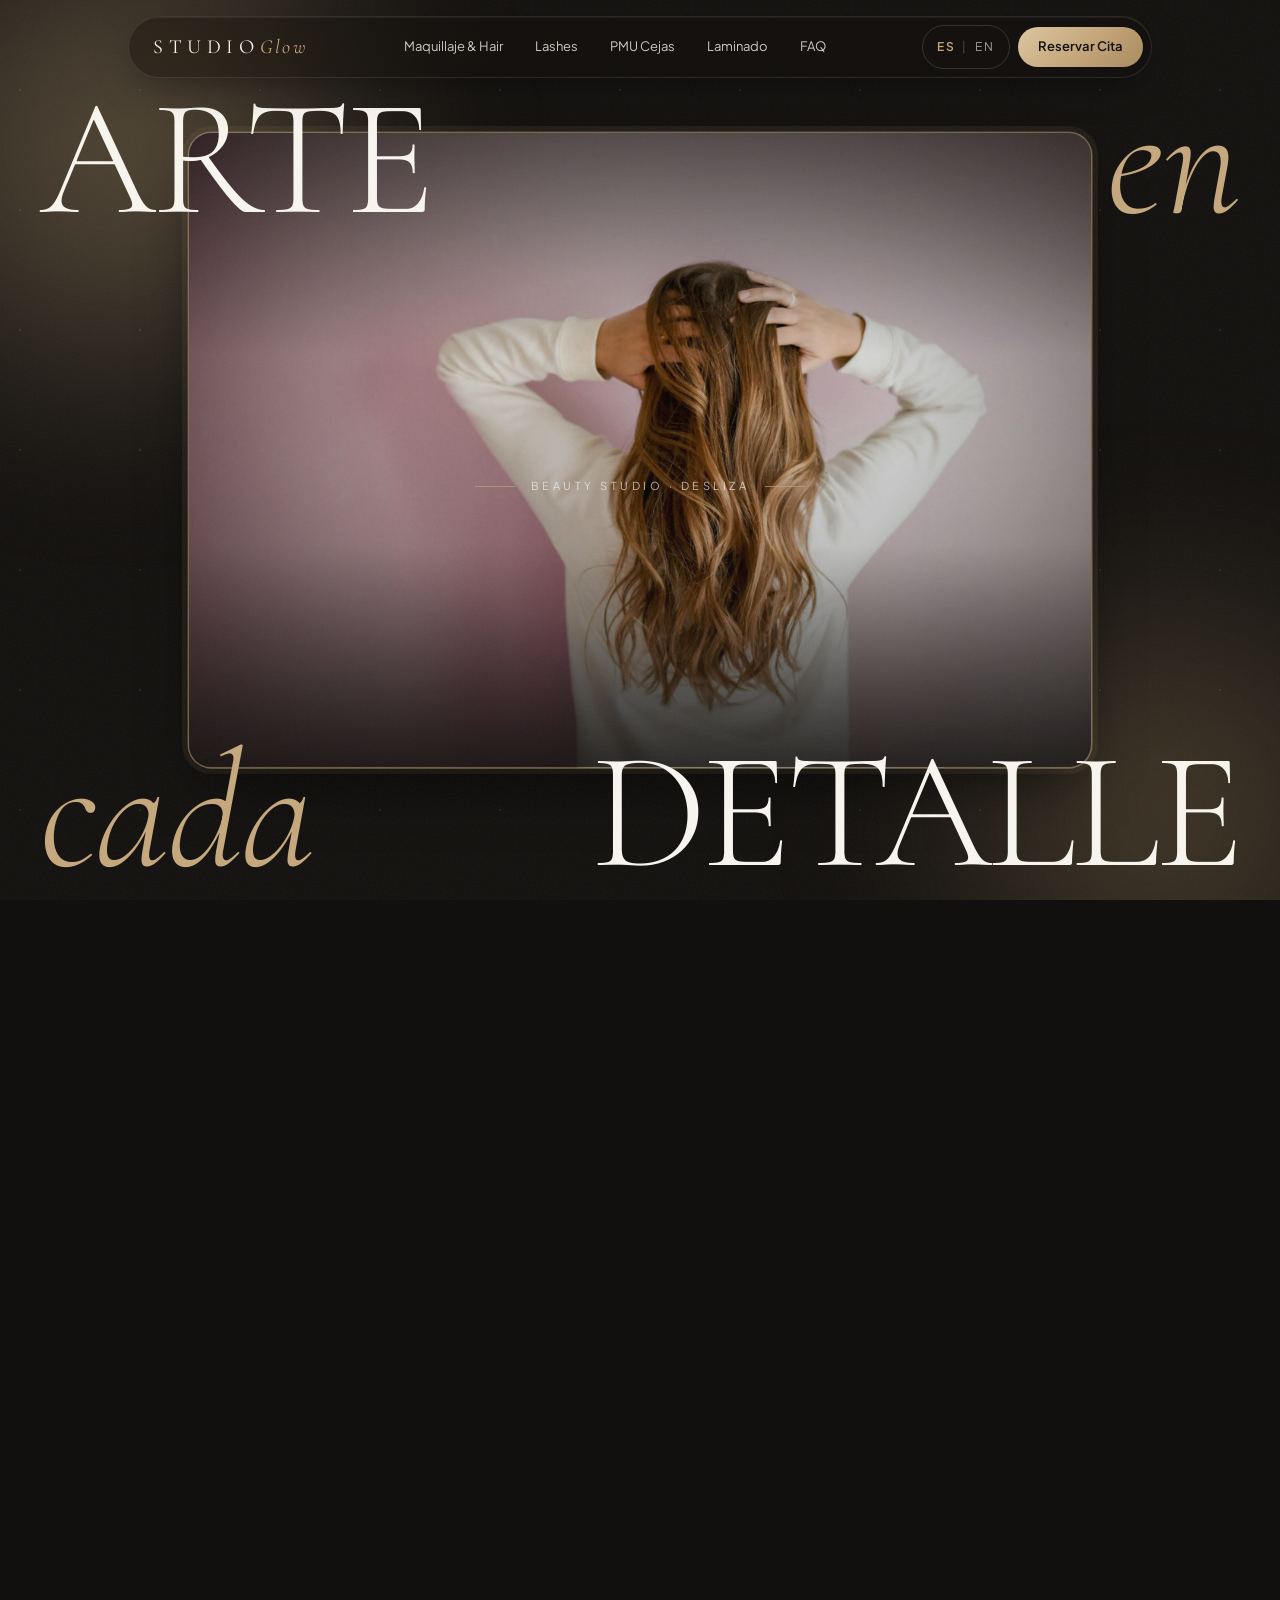
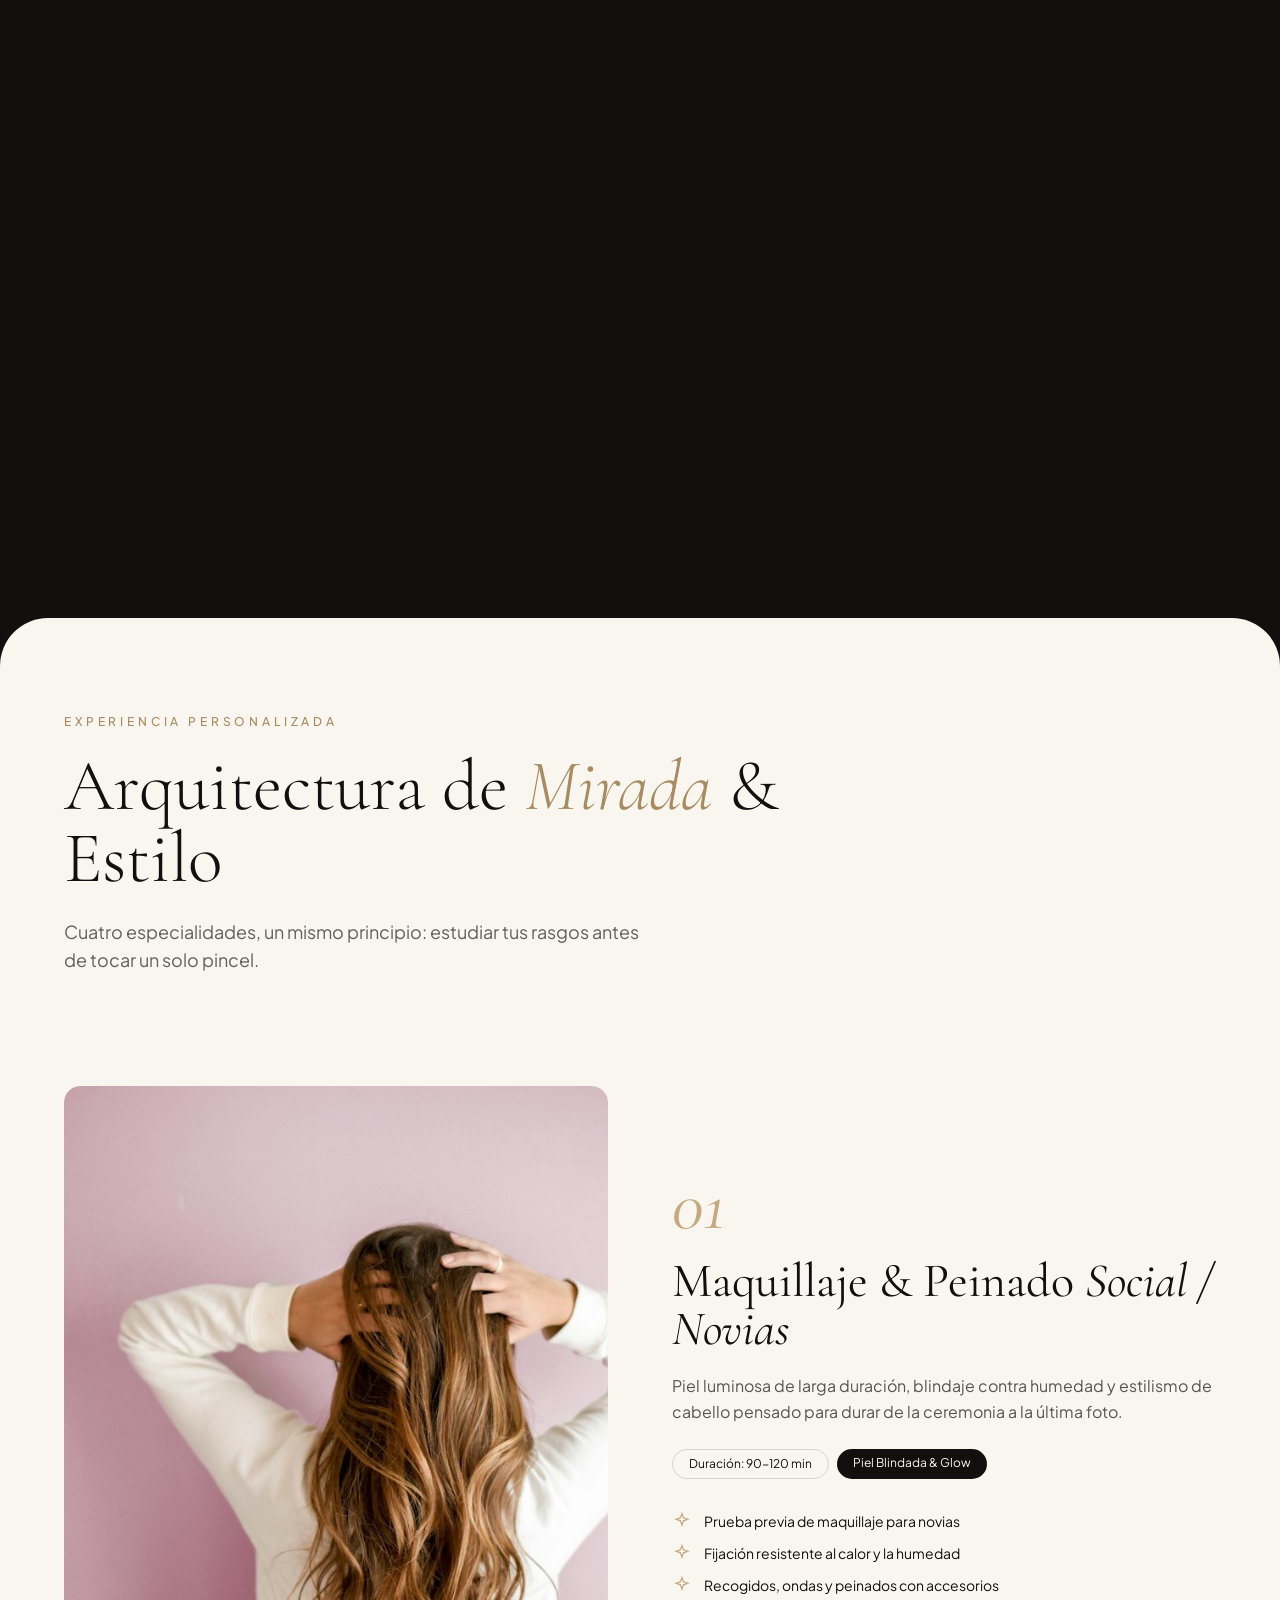
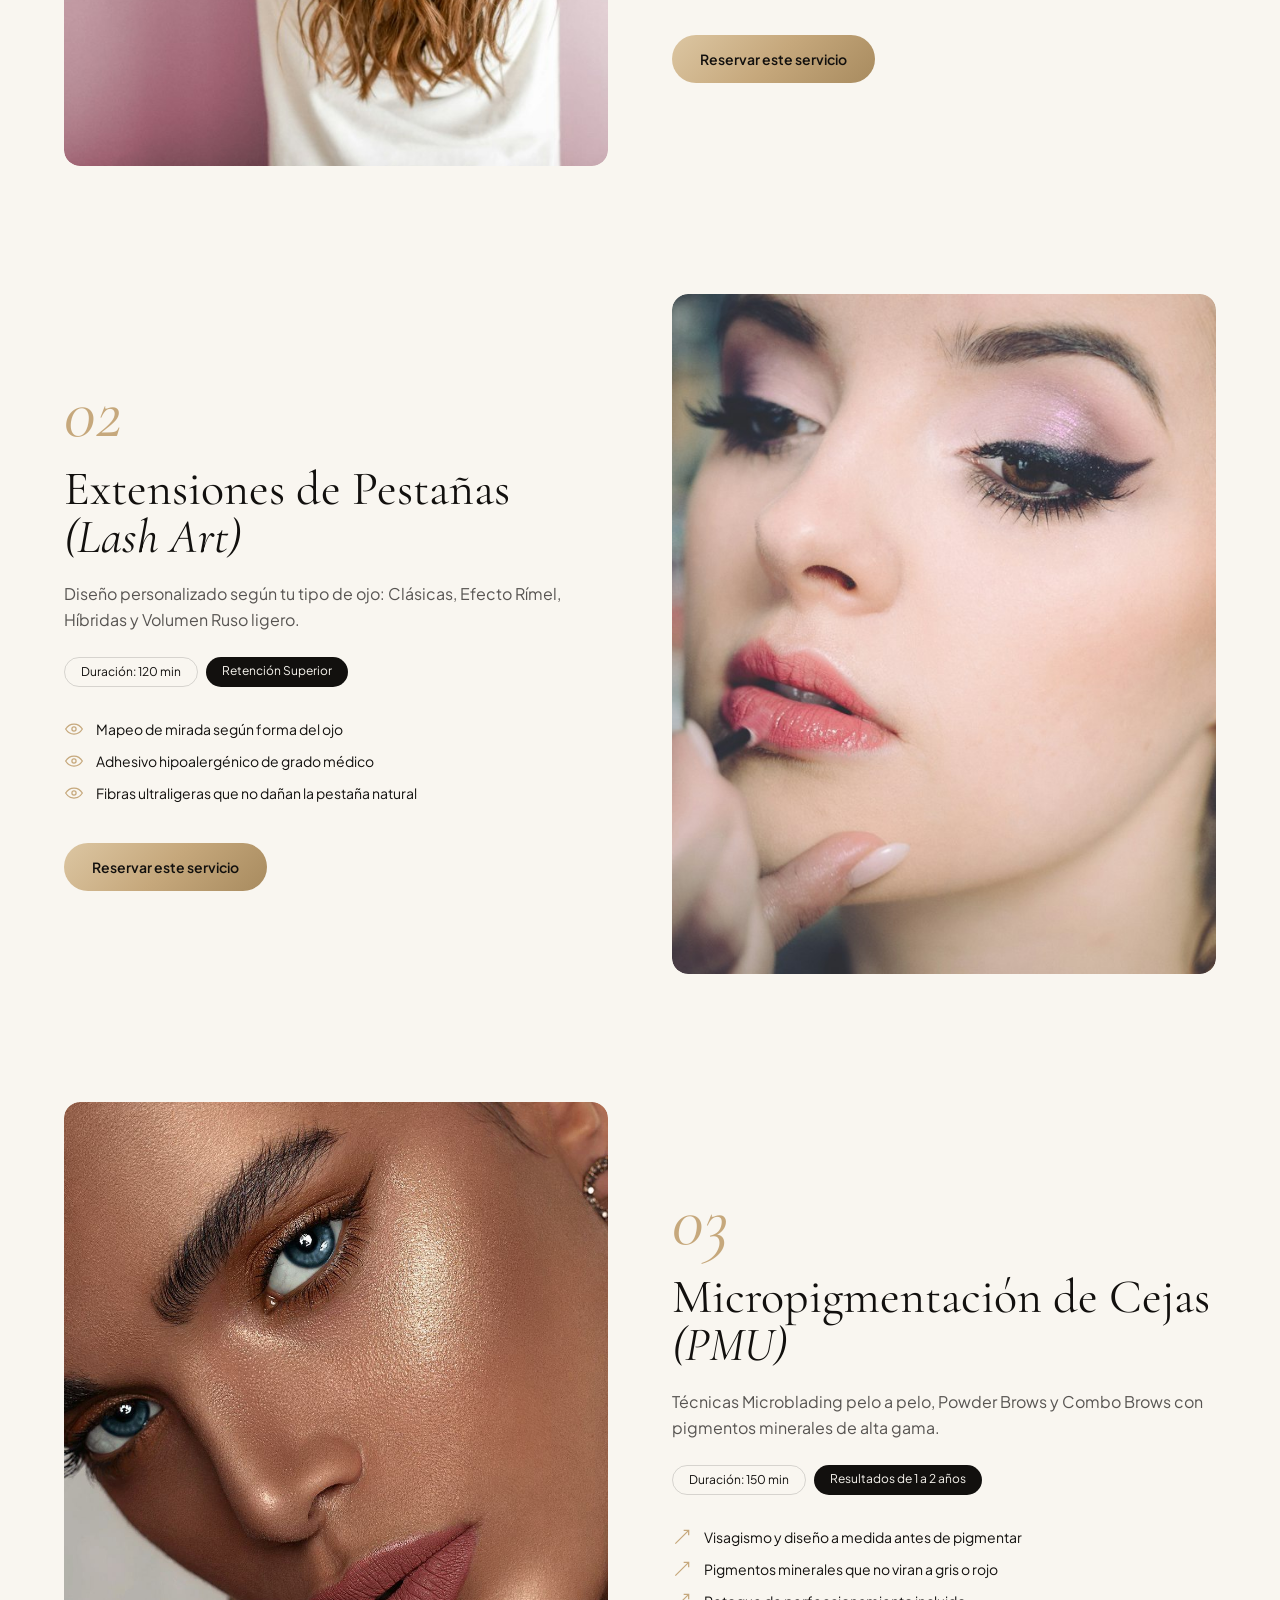
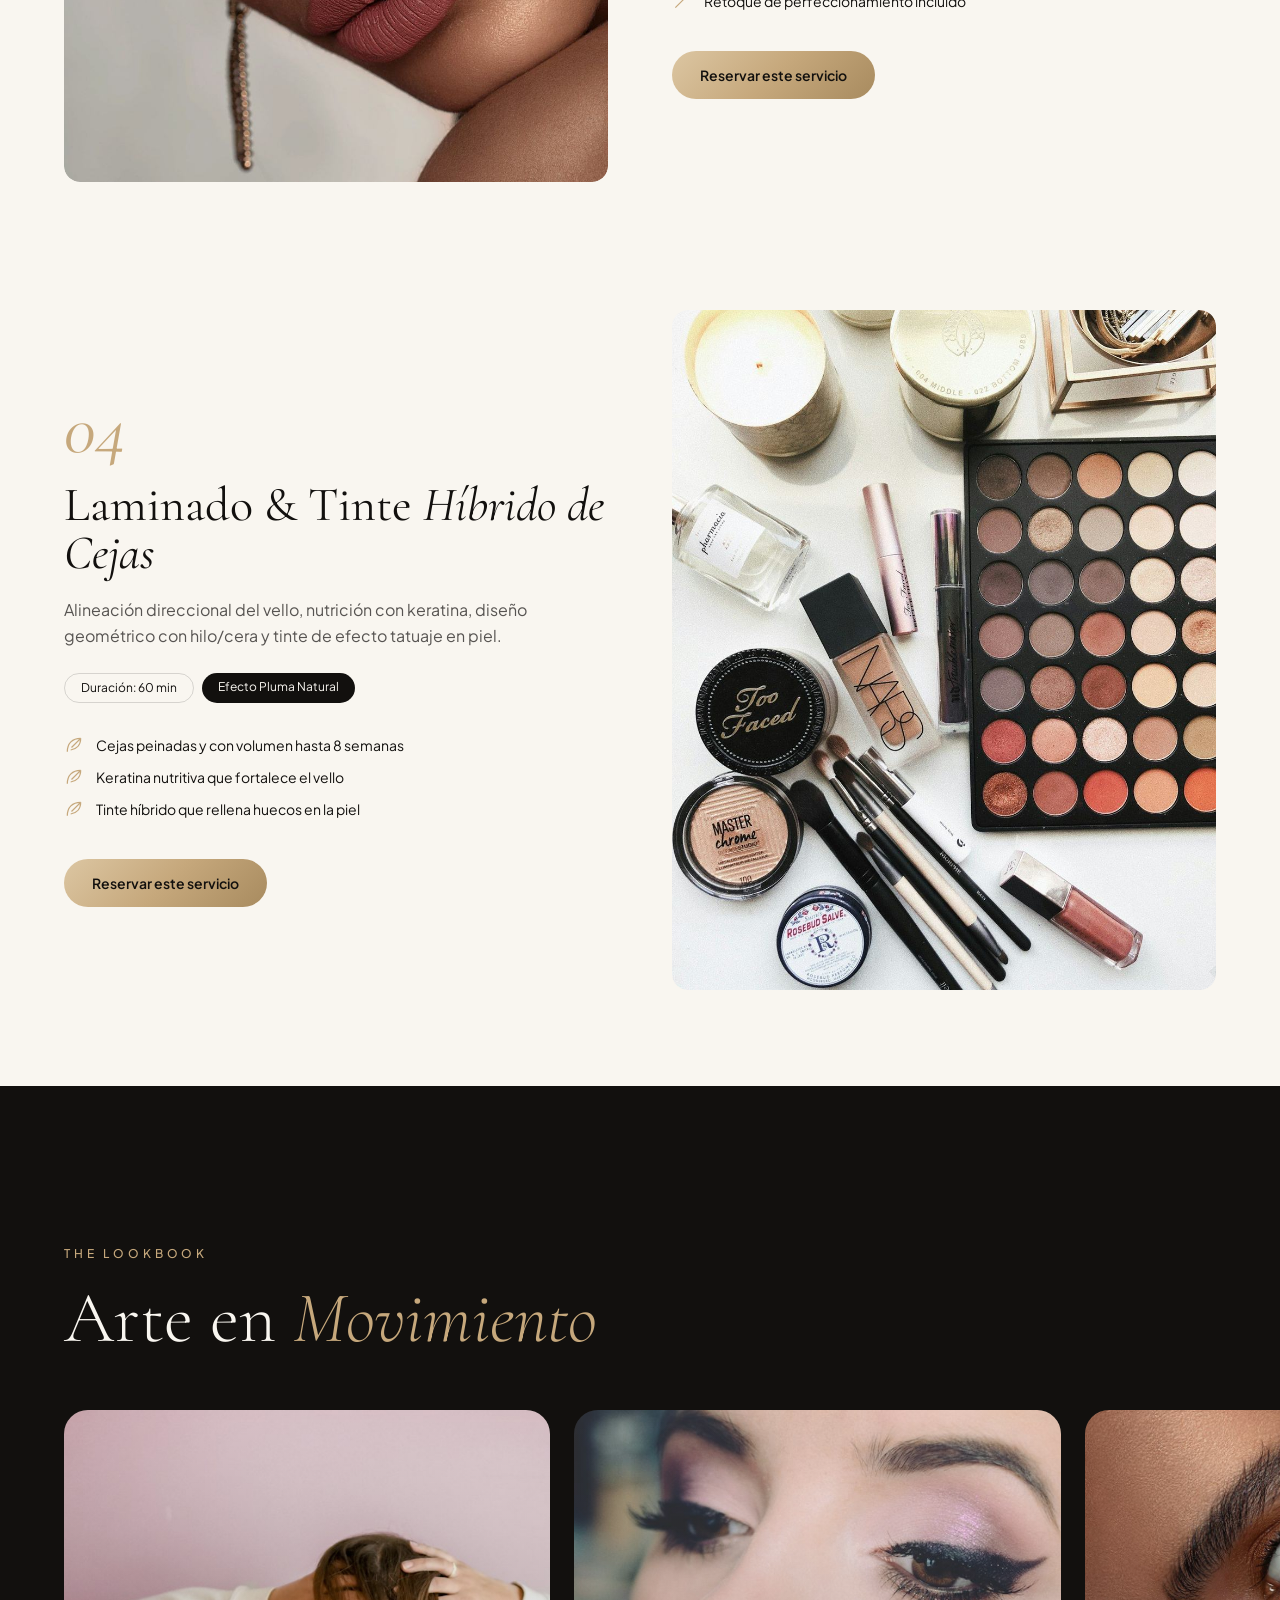
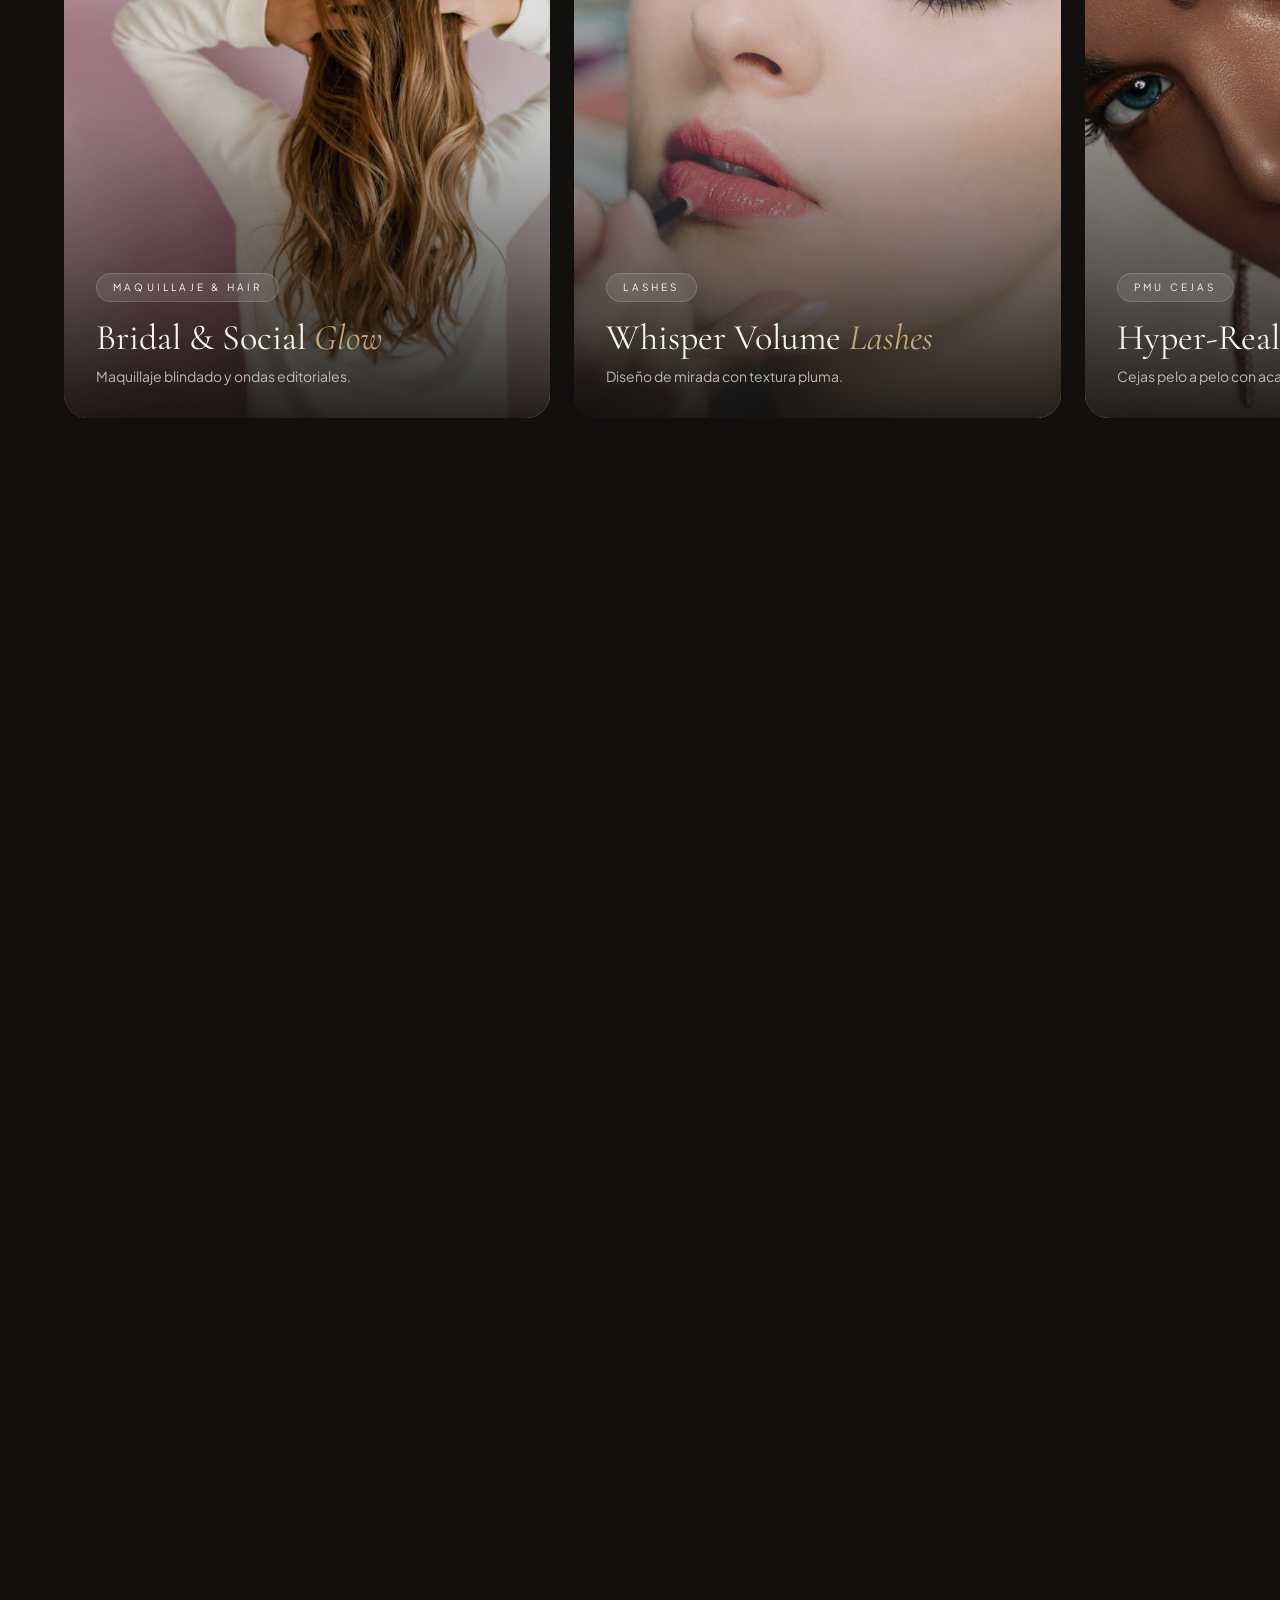
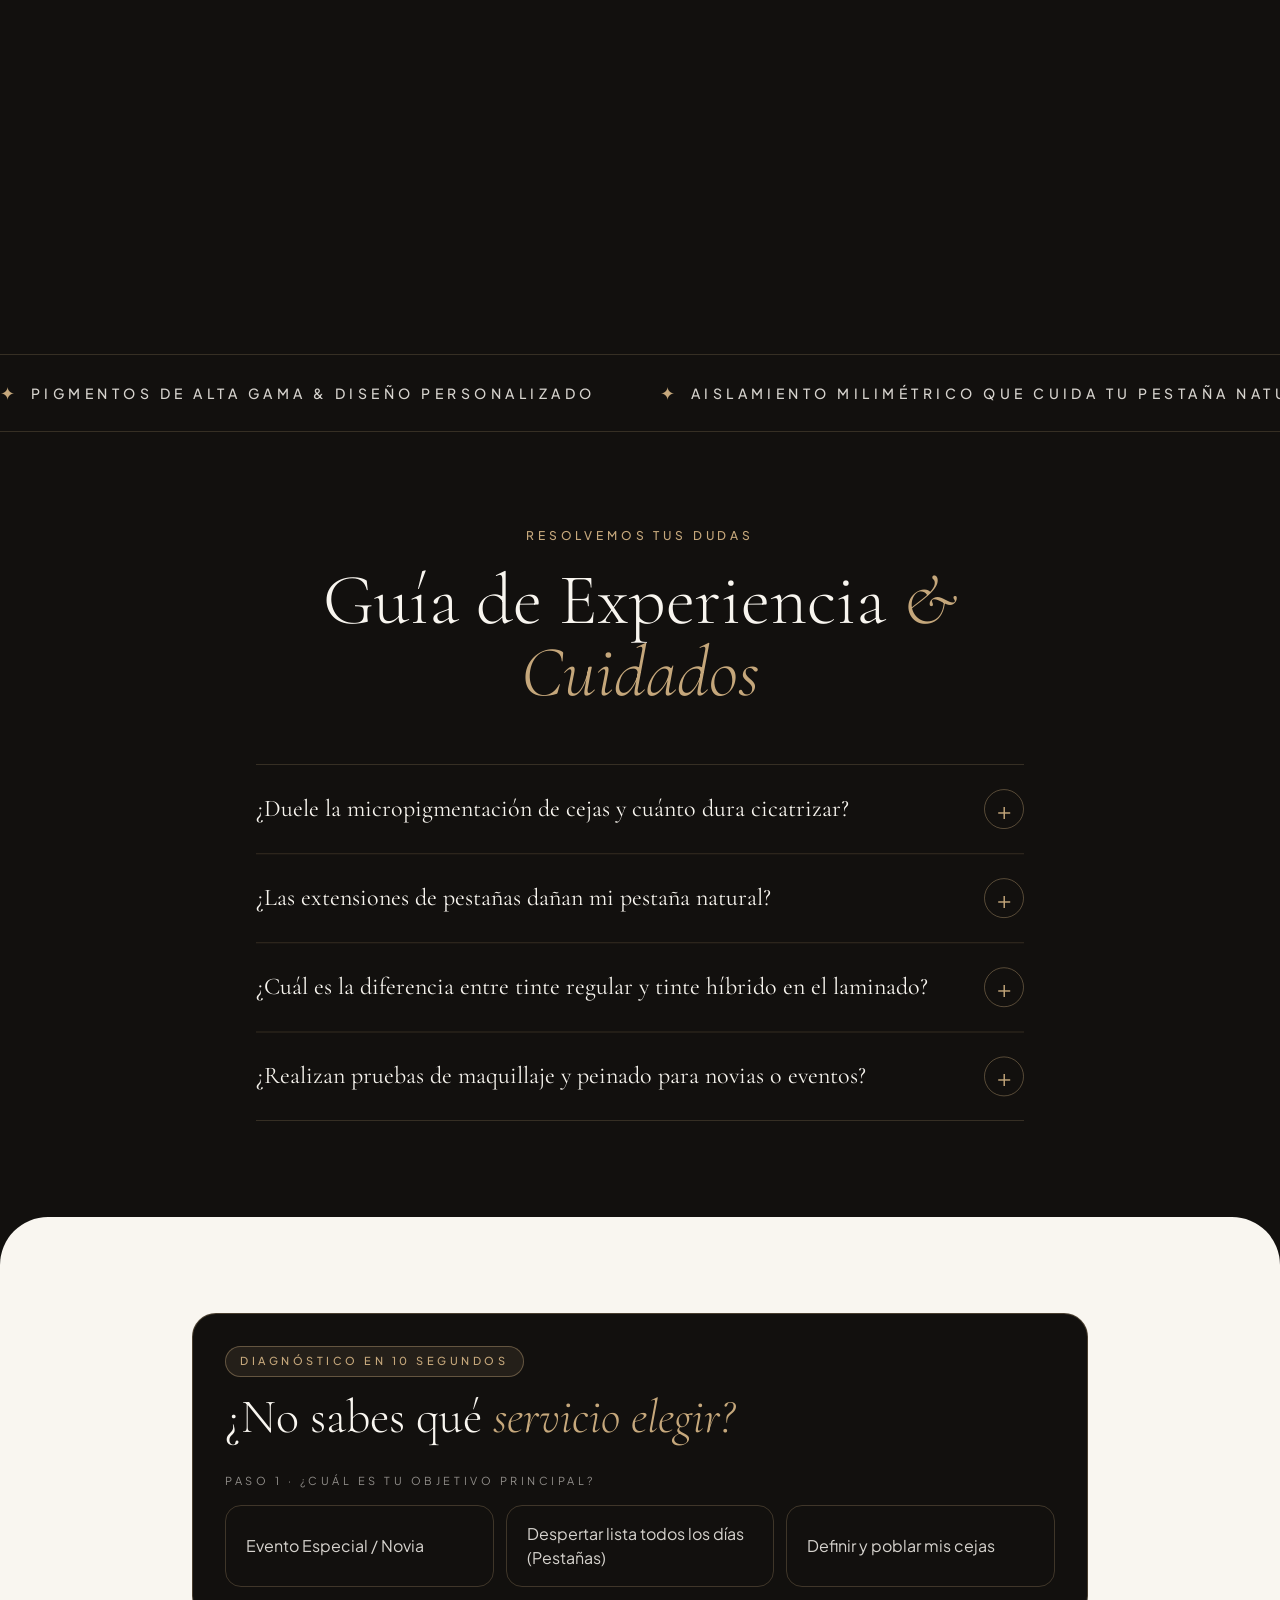
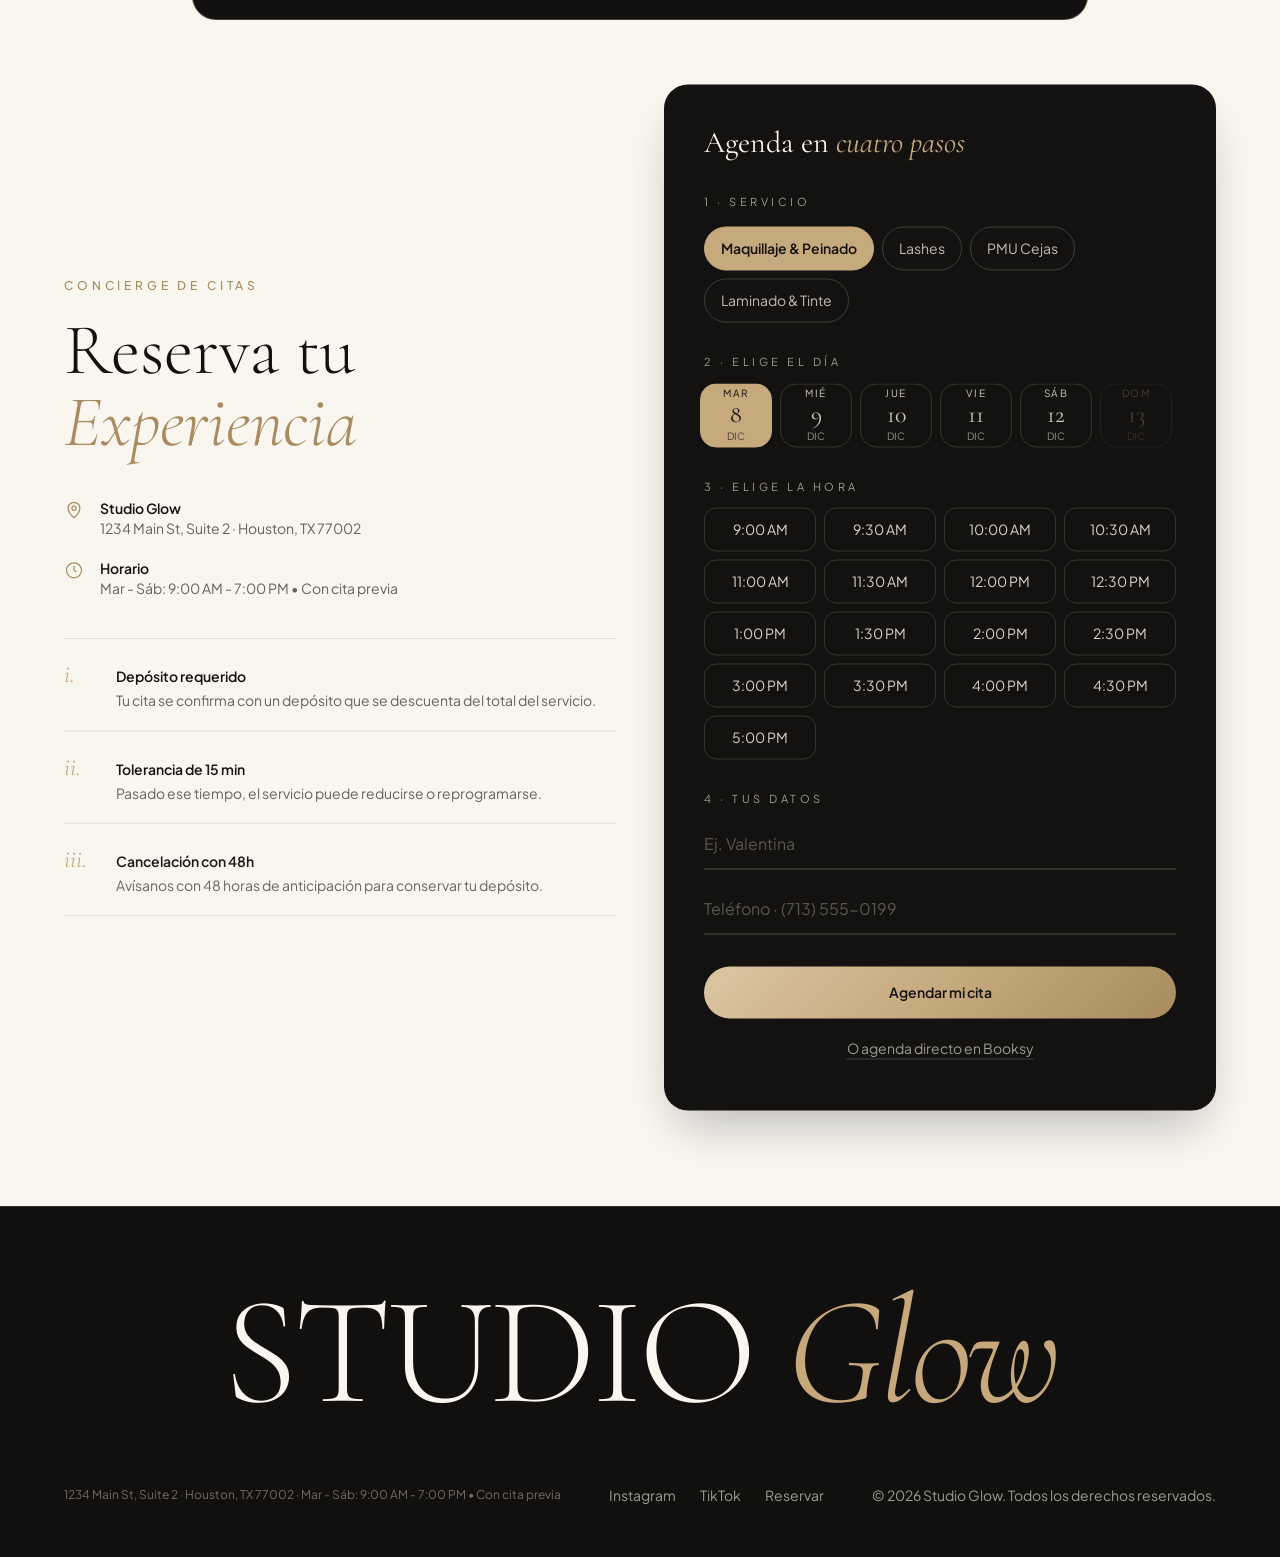
==== commit 5e0226c4: "Sistema de reservas: horarios libres, panel de administración y aviso por email Co-Authored-By: Clau" ====
--- a/index.html
+++ b/index.html
@@ -72,7 +72,7 @@
   <link href="https://fonts.googleapis.com/css2?family=Cormorant+Garamond:ital,wght@0,300;0,400;0,500;0,600;1,300;1,400;1,500&family=Plus+Jakarta+Sans:wght@300;400;500;600&display=swap" rel="stylesheet" />
 
   <!-- Estilos compilados (Tailwind CLI + CSS propio). Recompilar: ver tailwind/README.md -->
-  <link rel="stylesheet" href="./assets/styles.css?v=16" />
+  <link rel="stylesheet" href="./assets/styles.css?v=18" />
 </head>
 <body class="font-sans">
 
@@ -575,8 +575,8 @@
         </div>
 
         <!-- Tarjeta de agendamiento -->
-        <form id="bookingForm" class="rs-card bg-[#12100E] text-[#F9F6F0] p-8 md:p-10 rounded-3xl shadow-2xl" novalidate>
-          <p class="font-serif text-3xl leading-tight" data-i18n="rs.formTitle">Agenda en <span class="italic text-[#C6A87C]">tres pasos</span></p>
+        <form id="bookingForm" class="rs-card min-w-0 bg-[#12100E] text-[#F9F6F0] p-8 md:p-10 rounded-3xl shadow-2xl" novalidate>
+          <p class="font-serif text-3xl leading-tight" data-i18n="rs.formTitle">Agenda en <span class="italic text-[#C6A87C]">cuatro pasos</span></p>
 
           <fieldset class="mt-8">
             <legend class="text-[11px] tracking-luxe uppercase text-[#F9F6F0]/60 mb-4" data-i18n="rs.step1">1 · Servicio</legend>
@@ -588,22 +588,46 @@
             </div>
           </fieldset>
 
+          <div id="bkFields">
           <div class="mt-8">
-            <label for="bkName" class="block text-[11px] tracking-luxe uppercase text-[#F9F6F0]/60 mb-3" data-i18n="rs.step2">2 · Tu nombre</label>
+            <p class="block text-[11px] tracking-luxe uppercase text-[#F9F6F0]/60 mb-3" data-i18n="rs.step2">2 · Elige el día</p>
+            <div id="bkDays" class="flex gap-2 overflow-x-auto pb-2 -mx-1 px-1 snap-x" role="radiogroup" aria-label="Día"></div>
+          </div>
+
+          <div class="mt-6">
+            <p class="block text-[11px] tracking-luxe uppercase text-[#F9F6F0]/60 mb-3" data-i18n="rs.step3">3 · Elige la hora</p>
+            <div id="bkSlots" class="grid grid-cols-3 sm:grid-cols-4 gap-2" role="radiogroup" aria-label="Hora"></div>
+            <p id="bkSlotsEmpty" class="hidden text-sm text-[#F9F6F0]/55 py-3" data-i18n="rs.noSlots">No quedan horarios este día. Prueba con otro.</p>
+            <p id="bkSlotError" class="hidden text-xs text-[#E8A598] mt-2" role="alert" data-i18n="rs.slotError">Elige un día y una hora.</p>
+          </div>
+
+          <div class="mt-8">
+            <p class="block text-[11px] tracking-luxe uppercase text-[#F9F6F0]/60 mb-3" data-i18n="rs.step4">4 · Tus datos</p>
+            <label for="bkName" class="sr-only" data-i18n="rs.nameLabel">Tu nombre</label>
             <input id="bkName" name="nombre" type="text" autocomplete="given-name" required placeholder="Ej. Valentina" data-i18n-placeholder="rs.namePlaceholder" class="w-full bg-transparent border-b border-[#F9F6F0]/25 focus:border-[#C6A87C] outline-none py-3 text-base placeholder:text-[#F9F6F0]/30 transition-colors" />
             <p id="bkNameError" class="hidden text-xs text-[#E8A598] mt-2" role="alert" data-i18n="rs.nameError">Escribe tu nombre para continuar.</p>
+            <label for="bkPhone" class="sr-only" data-i18n="rs.phoneLabel">Tu teléfono</label>
+            <input id="bkPhone" name="telefono" type="tel" autocomplete="tel" inputmode="tel" required placeholder="Teléfono · (713) 555-0199" data-i18n-placeholder="rs.phonePlaceholder" class="w-full mt-4 bg-transparent border-b border-[#F9F6F0]/25 focus:border-[#C6A87C] outline-none py-3 text-base placeholder:text-[#F9F6F0]/30 transition-colors" />
+            <p id="bkPhoneError" class="hidden text-xs text-[#E8A598] mt-2" role="alert" data-i18n="rs.phoneError">Escribe un teléfono válido para confirmarte la cita.</p>
           </div>
 
-          <div class="mt-8">
-            <label for="bkShift" class="block text-[11px] tracking-luxe uppercase text-[#F9F6F0]/60 mb-3" data-i18n="rs.step3">3 · Turno preferido</label>
-            <select id="bkShift" name="turno" class="w-full bg-[#1E1B18] border border-[#F9F6F0]/15 focus:border-[#C6A87C] outline-none rounded-xl px-4 py-3.5 text-base">
-              <option value="Mañana" data-i18n="rs.shiftMorning">Mañana</option>
-              <option value="Tarde" data-i18n="rs.shiftAfternoon">Tarde</option>
-              <option value="Sábado Especial" data-i18n="rs.shiftSaturday">Sábado Especial</option>
-            </select>
+          <p id="bkSummary" class="hidden mt-8 rounded-2xl border border-[#C6A87C]/25 bg-[#C6A87C]/5 px-4 py-3 text-sm text-[#F9F6F0]/80"></p>
+          <p id="bkSubmitError" class="hidden text-sm text-[#E8A598] mt-4" role="alert"></p>
+
+          <button id="bkSubmit" type="submit" class="btn-gold w-full mt-8 rounded-full px-6 py-4 text-sm font-semibold" data-i18n="rs.submit">Agendar mi cita</button>
           </div>
 
-          <button type="submit" class="btn-gold w-full mt-10 rounded-full px-6 py-4 text-sm font-semibold" data-i18n="rs.submit">Confirmar Disponibilidad por WhatsApp</button>
+          <div id="bkSuccess" class="hidden mt-8" aria-live="polite">
+            <p class="text-[11px] tracking-luxe uppercase text-[#C6A87C] font-medium" data-i18n="rs.okKicker">Cita confirmada</p>
+            <p class="font-serif text-3xl md:text-4xl leading-tight mt-3" data-i18n="rs.okTitle">¡Te esperamos!</p>
+            <p id="bkSuccessDetail" class="mt-4 text-[#F9F6F0]/75 leading-relaxed"></p>
+            <p class="mt-3 text-sm text-[#F9F6F0]/55" data-i18n="rs.okText">Si necesitas cambiarla o cancelarla, escríbenos por WhatsApp.</p>
+            <div class="mt-8 flex flex-col gap-3">
+              <a id="bkSuccessWa" href="#" target="_blank" rel="noopener" class="btn-gold rounded-full px-6 py-4 text-sm font-semibold text-center" data-i18n="rs.okWhatsapp">Avisar también por WhatsApp</a>
+              <button id="bkAnother" type="button" class="min-h-[44px] rounded-full border border-[#F9F6F0]/20 px-6 py-3 text-sm text-[#F9F6F0]/75 hover:border-[#C6A87C] hover:text-[#C6A87C] transition-colors" data-i18n="rs.okAnother">Agendar otra cita</button>
+            </div>
+          </div>
+
           <a href="https://booksy.com/" data-config-href="booksyUrl" target="_blank" rel="noopener" class="block text-center mt-2 py-3 text-sm text-[#F9F6F0]/60 hover:text-[#C6A87C] underline underline-offset-4 decoration-[#F9F6F0]/20 transition-colors" data-i18n="rs.booksy">O agenda directo en Booksy</a>
         </form>
       </div>
@@ -634,6 +658,7 @@
   <div class="cursor-dot" aria-hidden="true"></div>
   <div class="cursor-ring" aria-hidden="true"></div>
 
+  <script src="./assets/booking.js?v=1" defer></script>
   <script src="./assets/vendor/gsap.min.js" defer></script>
   <script src="./assets/vendor/ScrollTrigger.min.js" defer></script>
   <script src="./assets/vendor/lenis.min.js" defer></script>
@@ -821,17 +846,17 @@
         "rs.p2Text": "Pasado ese tiempo, el servicio puede reducirse o reprogramarse.",
         "rs.p3Title": "Cancelación con 48h",
         "rs.p3Text": "Avísanos con 48 horas de anticipación para conservar tu depósito.",
-        "rs.formTitle": "Agenda en <span class=\"italic text-[#C6A87C]\">tres pasos</span>",
+        "rs.formTitle": "Agenda en <span class=\"italic text-[#C6A87C]\">cuatro pasos</span>",
         "rs.step1": "1 · Servicio",
         "rs.svcMakeup": "Maquillaje &amp; Peinado",
         "rs.svcLamination": "Laminado &amp; Tinte",
-        "rs.step2": "2 · Tu nombre",
+        "rs.step2": "2 · Elige el día",
         "rs.nameError": "Escribe tu nombre para continuar.",
-        "rs.step3": "3 · Turno preferido",
+        "rs.step3": "3 · Elige la hora",
         "rs.shiftMorning": "Mañana",
         "rs.shiftAfternoon": "Tarde",
         "rs.shiftSaturday": "Sábado Especial",
-        "rs.submit": "Confirmar Disponibilidad por WhatsApp",
+        "rs.submit": "Agendar mi cita",
         "rs.booksy": "O agenda directo en Booksy",
         "footer.book": "Reservar",
         "footer.rights": "Todos los derechos reservados.",
@@ -858,6 +883,18 @@
         "adv.r.laminado.why": "Si tus cejas tienen vello pero les falta forma, el laminado las peina y les da volumen, y el tinte híbrido rellena la piel. Resultado natural, sin agujas, hasta 6 semanas.",
         "adv.r.pmu.name": "PMU Cejas",
         "adv.r.pmu.why": "Para huecos visibles o cejas escasas, la micropigmentación crea trazos que imitan el pelo y duran de 1 a 2 años. Diseño a medida y retoque de perfeccionamiento incluido.",
+        "rs.step4": "4 · Tus datos",
+        "rs.nameLabel": "Tu nombre",
+        "rs.phoneLabel": "Tu teléfono",
+        "rs.phonePlaceholder": "Teléfono · (713) 555-0199",
+        "rs.phoneError": "Escribe un teléfono válido para confirmarte la cita.",
+        "rs.noSlots": "No quedan horarios este día. Prueba con otro.",
+        "rs.slotError": "Elige un día y una hora.",
+        "rs.okKicker": "Cita confirmada",
+        "rs.okTitle": "¡Te esperamos!",
+        "rs.okText": "Si necesitas cambiarla o cancelarla, escríbenos por WhatsApp.",
+        "rs.okWhatsapp": "Avisar también por WhatsApp",
+        "rs.okAnother": "Agendar otra cita",
         "rs.namePlaceholder": "Ej. Valentina"
       },
       en: {
@@ -937,17 +974,17 @@
         "rs.p2Text": "After that, your service may be shortened or rescheduled.",
         "rs.p3Title": "48-hour cancellation",
         "rs.p3Text": "Let us know 48 hours in advance to keep your deposit.",
-        "rs.formTitle": "Book in <span class=\"italic text-[#C6A87C]\">three steps</span>",
+        "rs.formTitle": "Book in <span class=\"italic text-[#C6A87C]\">four steps</span>",
         "rs.step1": "1 · Service",
         "rs.svcMakeup": "Makeup &amp; Hair",
         "rs.svcLamination": "Lamination &amp; Tint",
-        "rs.step2": "2 · Your name",
+        "rs.step2": "2 · Choose the day",
         "rs.nameError": "Please enter your name to continue.",
-        "rs.step3": "3 · Preferred time",
+        "rs.step3": "3 · Choose the time",
         "rs.shiftMorning": "Morning",
         "rs.shiftAfternoon": "Afternoon",
         "rs.shiftSaturday": "Special Saturday",
-        "rs.submit": "Check Availability on WhatsApp",
+        "rs.submit": "Book my appointment",
         "rs.booksy": "Or book directly on Booksy",
         "footer.book": "Book",
         "footer.rights": "All rights reserved.",
@@ -974,6 +1011,18 @@
         "adv.r.laminado.why": "If your brows have hair but lack shape, lamination grooms and lifts them while the hybrid tint fills in the skin. A natural, needle-free result for up to 6 weeks.",
         "adv.r.pmu.name": "PMU Brows",
         "adv.r.pmu.why": "For visible gaps or sparse brows, micropigmentation creates hair-like strokes that last 1 to 2 years. Custom design and a perfecting touch-up included.",
+        "rs.step4": "4 · Your details",
+        "rs.nameLabel": "Your name",
+        "rs.phoneLabel": "Your phone",
+        "rs.phonePlaceholder": "Phone · (713) 555-0199",
+        "rs.phoneError": "Please enter a valid phone number so we can confirm.",
+        "rs.noSlots": "No times left on this day. Please try another.",
+        "rs.slotError": "Please choose a day and a time.",
+        "rs.okKicker": "Appointment confirmed",
+        "rs.okTitle": "See you soon!",
+        "rs.okText": "If you need to change or cancel it, message us on WhatsApp.",
+        "rs.okWhatsapp": "Also let us know on WhatsApp",
+        "rs.okAnother": "Book another appointment",
         "rs.namePlaceholder": "E.g. Valentina"
       }
     };
@@ -1032,6 +1081,7 @@
         // Idioma del documento
         document.documentElement.lang = lang === 'en' ? 'en-US' : 'es-US';
         window.STUDIO_LANG = lang;
+        window.dispatchEvent(new CustomEvent('studio:lang', { detail: lang }));
 
         // Estado visual del conmutador
         document.querySelectorAll('[data-lang-toggle]').forEach(function (btn) {
@@ -1466,7 +1516,6 @@
       const serviceButtons = Array.prototype.slice.call(document.querySelectorAll('.bk-service'));
       const nameInput = document.getElementById('bkName');
       const nameError = document.getElementById('bkNameError');
-      const shiftSelect = document.getElementById('bkShift');
       const mobileCta = document.getElementById('mobileCta');
       const yearEl = document.getElementById('year');
 
@@ -1618,34 +1667,226 @@
         }
       });
 
+      /* ---------- Calendario de citas (motor en assets/booking.js) ---------- */
+      const SB = window.StudioBooking;
+      const daysEl = document.getElementById('bkDays');
+      const slotsEl = document.getElementById('bkSlots');
+      const slotsEmpty = document.getElementById('bkSlotsEmpty');
+      const slotError = document.getElementById('bkSlotError');
+      const phoneInput = document.getElementById('bkPhone');
+      const phoneError = document.getElementById('bkPhoneError');
+      const summaryEl = document.getElementById('bkSummary');
+      const submitError = document.getElementById('bkSubmitError');
+      const submitBtn = document.getElementById('bkSubmit');
+      const fieldsEl = document.getElementById('bkFields');
+      const successEl = document.getElementById('bkSuccess');
+      const bkState = { date: null, start: null, busy: [] };
+
+      function bkLang() { return window.STUDIO_LANG === 'en' ? 'en' : 'es'; }
+      function bkServiceId() { return SB.serviceIdByLabel(getSelectedService()); }
+
+      const DAY_BASE = 'snap-start shrink-0 w-[4.5rem] min-h-[64px] rounded-2xl border flex flex-col items-center justify-center gap-0.5 transition-colors duration-300';
+      const SLOT_BASE = 'min-h-[44px] rounded-xl border text-sm transition-colors duration-300';
+
+      function renderDays() {
+        const lang = bkLang();
+        const locale = lang === 'en' ? 'en-US' : 'es-US';
+        const sidNow = bkServiceId();
+        // Un día abierto pero sin horas libres para este servicio también se apaga
+        const days = SB.bookableDays().map(function (d) {
+          return { date: d.date, open: d.open && SB.computeSlots(sidNow, d.date, bkState.busy).some(function (sl) { return sl.free; }) };
+        });
+        if (!bkState.date || !days.some(function (d) { return d.date === bkState.date && d.open; })) {
+          // Primer día con horarios libres para el servicio elegido
+          const firstFree = days.find(function (d) { return d.open; });
+          bkState.date = firstFree ? firstFree.date : null;
+        }
+        daysEl.innerHTML = '';
+        let activeBtn = null;
+        days.forEach(function (d) {
+          const date = SB.parseDate(d.date);
+          const btn = document.createElement('button');
+          btn.type = 'button';
+          btn.setAttribute('role', 'radio');
+          const active = d.date === bkState.date;
+          btn.setAttribute('aria-checked', active ? 'true' : 'false');
+          btn.disabled = !d.open;
+          btn.className = DAY_BASE + (active
+            ? ' bg-[#C6A87C] border-[#C6A87C] text-[#12100E]'
+            : d.open ? ' border-[#F9F6F0]/15 text-[#F9F6F0]/80 hover:border-[#C6A87C]' : ' border-[#F9F6F0]/5 text-[#F9F6F0]/20 cursor-not-allowed');
+          const wd = document.createElement('span');
+          wd.className = 'text-[10px] uppercase tracking-[0.15em]';
+          wd.textContent = date.toLocaleDateString(locale, { weekday: 'short' }).replace('.', '');
+          const num = document.createElement('span');
+          num.className = 'font-serif text-2xl leading-none';
+          num.textContent = String(date.getDate());
+          const mon = document.createElement('span');
+          mon.className = 'text-[10px] uppercase opacity-70';
+          mon.textContent = date.toLocaleDateString(locale, { month: 'short' }).replace('.', '');
+          btn.append(wd, num, mon);
+          btn.setAttribute('aria-label', SB.formatDateLong(d.date, lang));
+          if (active) activeBtn = btn;
+          btn.addEventListener('click', function () {
+            bkState.date = d.date;
+            bkState.start = null;
+            renderDays();
+            renderSlots();
+          });
+          daysEl.appendChild(btn);
+        });
+        // Mostrar el día elegido dentro de la tira (sin mover la página)
+        if (activeBtn) daysEl.scrollLeft = Math.max(0, activeBtn.offsetLeft - daysEl.offsetLeft - 8);
+      }
+
+      function renderSlots() {
+        const serviceId = bkServiceId();
+        slotsEl.innerHTML = '';
+        if (!bkState.date || !serviceId) { slotsEmpty.classList.remove('hidden'); updateSummary(); return; }
+        const slots = SB.computeSlots(serviceId, bkState.date, bkState.busy);
+        const anyFree = slots.some(function (sl) { return sl.free; });
+        slotsEmpty.classList.toggle('hidden', anyFree);
+        if (bkState.start && !slots.some(function (sl) { return sl.start === bkState.start && sl.free; })) bkState.start = null;
+        slots.forEach(function (sl) {
+          const btn = document.createElement('button');
+          btn.type = 'button';
+          btn.setAttribute('role', 'radio');
+          const active = sl.start === bkState.start;
+          btn.setAttribute('aria-checked', active ? 'true' : 'false');
+          btn.disabled = !sl.free;
+          btn.textContent = SB.format12(sl.start);
+          btn.className = SLOT_BASE + (active
+            ? ' bg-[#C6A87C] border-[#C6A87C] text-[#12100E] font-semibold'
+            : sl.free ? ' border-[#F9F6F0]/15 text-[#F9F6F0]/85 hover:border-[#C6A87C]' : ' border-transparent text-[#F9F6F0]/25 line-through cursor-not-allowed');
+          if (!sl.free) btn.setAttribute('aria-label', SB.format12(sl.start) + (bkLang() === 'en' ? ' (taken)' : ' (ocupado)'));
+          btn.addEventListener('click', function () {
+            bkState.start = sl.start;
+            slotError.classList.add('hidden');
+            renderSlots();
+          });
+          slotsEl.appendChild(btn);
+        });
+        updateSummary();
+      }
+
+      function updateSummary() {
+        const serviceId = bkServiceId();
+        const service = SB.serviceById(serviceId);
+        if (!bkState.date || !bkState.start || !service) { summaryEl.classList.add('hidden'); return; }
+        const lang = bkLang();
+        summaryEl.textContent = SB.serviceName(serviceId, lang) + ' · ' +
+          SB.formatDateLong(bkState.date, lang) + ' · ' + SB.format12(bkState.start) +
+          ' (' + service.duration + ' min)';
+        summaryEl.classList.remove('hidden');
+      }
+
+      function loadBusy() {
+        const days = SB.bookableDays();
+        return SB.listBusy(days[0].date, days[days.length - 1].date).then(function (busy) {
+          bkState.busy = busy || [];
+        }).catch(function () {
+          bkState.busy = [];
+        });
+      }
+
+      function refreshCalendar() {
+        return loadBusy().then(function () { renderDays(); renderSlots(); });
+      }
+
+      // Al cambiar de servicio (botones, tarjetas o asesor) se recalculan los horarios
+      const baseSelectService = selectService;
+      selectService = function (name) {
+        baseSelectService(name);
+        bkState.start = null;
+        renderDays();
+        renderSlots();
+      };
+      window.addEventListener('studio:lang', function () { renderDays(); renderSlots(); });
+      window.addEventListener('storage', function (e) { if (e.key === 'sg_appointments' || e.key === 'sg_blocks') refreshCalendar(); });
+      refreshCalendar();
+
+      phoneInput.addEventListener('input', function () {
+        if (phoneInput.value.replace(/\D/g, '').length >= 10) {
+          phoneError.classList.add('hidden');
+          phoneInput.removeAttribute('aria-invalid');
+        }
+      });
+
+      function whatsappUrl(name, serviceLabel, whenLabel) {
+        const studioName = window.STUDIO_CONFIG.studioName;
+        const note = window.getAdvisorNote ? window.getAdvisorNote() : '';
+        const message = bkLang() === 'en'
+          ? 'Hi ' + studioName + ', my name is ' + name + '. I just booked: ' + serviceLabel + ', ' + whenLabel + '.' + note + ' See you soon!'
+          : 'Hola ' + studioName + ', soy ' + name + '. Acabo de agendar: ' + serviceLabel + ', ' + whenLabel + '.' + note + ' ¡Nos vemos!';
+        return 'https://wa.me/' + WHATSAPP_NUMBER + '?text=' + encodeURIComponent(message);
+      }
+
       form.addEventListener('submit', function (event) {
         event.preventDefault();
+        submitError.classList.add('hidden');
         const name = nameInput.value.trim();
+        const phone = phoneInput.value.trim();
+        let firstInvalid = null;
+
+        if (!bkState.date || !bkState.start) {
+          slotError.classList.remove('hidden');
+          firstInvalid = firstInvalid || slotsEl;
+        }
         if (!name) {
           nameError.classList.remove('hidden');
           nameInput.setAttribute('aria-invalid', 'true');
-          nameInput.focus();
+          firstInvalid = firstInvalid || nameInput;
+        }
+        if (phone.replace(/\D/g, '').length < 10) {
+          phoneError.classList.remove('hidden');
+          phoneInput.setAttribute('aria-invalid', 'true');
+          firstInvalid = firstInvalid || phoneInput;
+        }
+        if (firstInvalid) {
+          if (firstInvalid.focus) firstInvalid.focus({ preventScroll: false });
           return;
         }
-        const activeServiceBtn = serviceButtons.find(function (btn) {
-          return btn.getAttribute('aria-checked') === 'true';
-        });
-        const serviceLabel = activeServiceBtn ? activeServiceBtn.textContent.trim() : getSelectedService();
-        const shiftLabel = shiftSelect.options[shiftSelect.selectedIndex].text.trim();
-        const studioName = window.STUDIO_CONFIG.studioName;
-        const message = window.STUDIO_LANG === 'en'
-          ? 'Hi ' + studioName + ', my name is ' + name + '. ' +
-            'I would like to book: ' + serviceLabel + '. ' +
-            'Preferred time: ' + shiftLabel + '.' +
-            (window.getAdvisorNote ? window.getAdvisorNote() : '') + ' ' +
-            'What availability do you have?'
-          : 'Hola ' + studioName + ', soy ' + name + '. ' +
-            'Me gustaría reservar: ' + serviceLabel + '. ' +
-            'Turno preferido: ' + shiftLabel + '.' +
-            (window.getAdvisorNote ? window.getAdvisorNote() : '') + ' ' +
-            '¿Qué disponibilidad tienen?';
-        const url = 'https://wa.me/' + WHATSAPP_NUMBER + '?text=' + encodeURIComponent(message);
-        window.open(url, '_blank', 'noopener');
+
+        const serviceId = bkServiceId();
+        const lang = bkLang();
+        const original = submitBtn.textContent;
+        submitBtn.disabled = true;
+        submitBtn.textContent = lang === 'en' ? 'Booking…' : 'Agendando…';
+
+        SB.createAppointment({
+          serviceId: serviceId,
+          date: bkState.date,
+          start: bkState.start,
+          name: name,
+          phone: phone,
+          lang: lang,
+          note: window.getAdvisorNote ? window.getAdvisorNote().trim() : ''
+        }).then(function (appt) {
+          const whenLabel = SB.formatDateLong(appt.date, lang) + ', ' + SB.format12(appt.start);
+          const serviceLabel = SB.serviceName(serviceId, lang);
+          document.getElementById('bkSuccessDetail').textContent =
+            name + ' · ' + serviceLabel + ' · ' + whenLabel + '.';
+          document.getElementById('bkSuccessWa').href = whatsappUrl(name, serviceLabel, whenLabel);
+          fieldsEl.classList.add('hidden');
+          successEl.classList.remove('hidden');
+          ScrollTrigger.refresh();
+        }).catch(function (err) {
+          submitError.textContent = err && err.message === 'taken'
+            ? (lang === 'en' ? 'That time was just taken. Please choose another one.' : 'Ese horario se acaba de ocupar. Elige otro, por favor.')
+            : (lang === 'en' ? 'We could not save your appointment. Please try again or message us on WhatsApp.' : 'No pudimos guardar tu cita. Inténtalo de nuevo o escríbenos por WhatsApp.');
+          submitError.classList.remove('hidden');
+          bkState.start = null;
+          return refreshCalendar();
+        }).then(function () {
+          submitBtn.disabled = false;
+          submitBtn.textContent = original;
+        });
+      });
+
+      document.getElementById('bkAnother').addEventListener('click', function () {
+        successEl.classList.add('hidden');
+        fieldsEl.classList.remove('hidden');
+        bkState.start = null;
+        refreshCalendar().then(function () { ScrollTrigger.refresh(); });
       });
 
       // Botón flotante móvil: se oculta dentro de #reservar y el footer
--- a/assets/styles.css
+++ b/assets/styles.css
@@ -1 +1 @@
-*,:after,:before{--tw-border-spacing-x:0;--tw-border-spacing-y:0;--tw-translate-x:0;--tw-translate-y:0;--tw-rotate:0;--tw-skew-x:0;--tw-skew-y:0;--tw-scale-x:1;--tw-scale-y:1;--tw-pan-x: ;--tw-pan-y: ;--tw-pinch-zoom: ;--tw-scroll-snap-strictness:proximity;--tw-gradient-from-position: ;--tw-gradient-via-position: ;--tw-gradient-to-position: ;--tw-ordinal: ;--tw-slashed-zero: ;--tw-numeric-figure: ;--tw-numeric-spacing: ;--tw-numeric-fraction: ;--tw-ring-inset: ;--tw-ring-offset-width:0px;--tw-ring-offset-color:#fff;--tw-ring-color:rgba(59,130,246,.5);--tw-ring-offset-shadow:0 0 #0000;--tw-ring-shadow:0 0 #0000;--tw-shadow:0 0 #0000;--tw-shadow-colored:0 0 #0000;--tw-blur: ;--tw-brightness: ;--tw-contrast: ;--tw-grayscale: ;--tw-hue-rotate: ;--tw-invert: ;--tw-saturate: ;--tw-sepia: ;--tw-drop-shadow: ;--tw-backdrop-blur: ;--tw-backdrop-brightness: ;--tw-backdrop-contrast: ;--tw-backdrop-grayscale: ;--tw-backdrop-hue-rotate: ;--tw-backdrop-invert: ;--tw-backdrop-opacity: ;--tw-backdrop-saturate: ;--tw-backdrop-sepia: ;--tw-contain-size: ;--tw-contain-layout: ;--tw-contain-paint: ;--tw-contain-style: }::backdrop{--tw-border-spacing-x:0;--tw-border-spacing-y:0;--tw-translate-x:0;--tw-translate-y:0;--tw-rotate:0;--tw-skew-x:0;--tw-skew-y:0;--tw-scale-x:1;--tw-scale-y:1;--tw-pan-x: ;--tw-pan-y: ;--tw-pinch-zoom: ;--tw-scroll-snap-strictness:proximity;--tw-gradient-from-position: ;--tw-gradient-via-position: ;--tw-gradient-to-position: ;--tw-ordinal: ;--tw-slashed-zero: ;--tw-numeric-figure: ;--tw-numeric-spacing: ;--tw-numeric-fraction: ;--tw-ring-inset: ;--tw-ring-offset-width:0px;--tw-ring-offset-color:#fff;--tw-ring-color:rgba(59,130,246,.5);--tw-ring-offset-shadow:0 0 #0000;--tw-ring-shadow:0 0 #0000;--tw-shadow:0 0 #0000;--tw-shadow-colored:0 0 #0000;--tw-blur: ;--tw-brightness: ;--tw-contrast: ;--tw-grayscale: ;--tw-hue-rotate: ;--tw-invert: ;--tw-saturate: ;--tw-sepia: ;--tw-drop-shadow: ;--tw-backdrop-blur: ;--tw-backdrop-brightness: ;--tw-backdrop-contrast: ;--tw-backdrop-grayscale: ;--tw-backdrop-hue-rotate: ;--tw-backdrop-invert: ;--tw-backdrop-opacity: ;--tw-backdrop-saturate: ;--tw-backdrop-sepia: ;--tw-contain-size: ;--tw-contain-layout: ;--tw-contain-paint: ;--tw-contain-style: }/*! tailwindcss v3.4.17 | MIT License | https://tailwindcss.com*/*,:after,:before{box-sizing:border-box;border:0 solid #e5e7eb}:after,:before{--tw-content:""}:host,html{line-height:1.5;-webkit-text-size-adjust:100%;-moz-tab-size:4;-o-tab-size:4;tab-size:4;font-family:Plus Jakarta Sans,sans-serif;font-feature-settings:normal;font-variation-settings:normal;-webkit-tap-highlight-color:transparent}body{margin:0;line-height:inherit}hr{height:0;color:inherit;border-top-width:1px}abbr:where([title]){-webkit-text-decoration:underline dotted;text-decoration:underline dotted}h1,h2,h3,h4,h5,h6{font-size:inherit;font-weight:inherit}a{color:inherit;text-decoration:inherit}b,strong{font-weight:bolder}code,kbd,pre,samp{font-family:ui-monospace,SFMono-Regular,Menlo,Monaco,Consolas,Liberation Mono,Courier New,monospace;font-feature-settings:normal;font-variation-settings:normal;font-size:1em}small{font-size:80%}sub,sup{font-size:75%;line-height:0;position:relative;vertical-align:baseline}sub{bottom:-.25em}sup{top:-.5em}table{text-indent:0;border-color:inherit;border-collapse:collapse}button,input,optgroup,select,textarea{font-family:inherit;font-feature-settings:inherit;font-variation-settings:inherit;font-size:100%;font-weight:inherit;line-height:inherit;letter-spacing:inherit;color:inherit;margin:0;padding:0}button,select{text-transform:none}button,input:where([type=button]),input:where([type=reset]),input:where([type=submit]){-webkit-appearance:button;background-color:transparent;background-image:none}:-moz-focusring{outline:auto}:-moz-ui-invalid{box-shadow:none}progress{vertical-align:baseline}::-webkit-inner-spin-button,::-webkit-outer-spin-button{height:auto}[type=search]{-webkit-appearance:textfield;outline-offset:-2px}::-webkit-search-decoration{-webkit-appearance:none}::-webkit-file-upload-button{-webkit-appearance:button;font:inherit}summary{display:list-item}blockquote,dd,dl,figure,h1,h2,h3,h4,h5,h6,hr,p,pre{margin:0}fieldset{margin:0}fieldset,legend{padding:0}menu,ol,ul{list-style:none;margin:0;padding:0}dialog{padding:0}textarea{resize:vertical}input::-moz-placeholder,textarea::-moz-placeholder{opacity:1;color:#9ca3af}input::placeholder,textarea::placeholder{opacity:1;color:#9ca3af}[role=button],button{cursor:pointer}:disabled{cursor:default}audio,canvas,embed,iframe,img,object,svg,video{display:block;vertical-align:middle}img,video{max-width:100%;height:auto}[hidden]:where(:not([hidden=until-found])){display:none}.sr-only{position:absolute;width:1px;height:1px;padding:0;margin:-1px;overflow:hidden;clip:rect(0,0,0,0);white-space:nowrap;border-width:0}.pointer-events-none{pointer-events:none}.pointer-events-auto{pointer-events:auto}.visible{visibility:visible}.fixed{position:fixed}.absolute{position:absolute}.relative{position:relative}.sticky{position:sticky}.inset-0{inset:0}.inset-x-4{left:1rem;right:1rem}.inset-y-0{top:0;bottom:0}.bottom-0{bottom:0}.bottom-4{bottom:1rem}.bottom-6{bottom:1.5rem}.left-0{left:0}.left-1\/2{left:50%}.right-0{right:0}.top-0{top:0}.top-1\/2{top:50%}.top-4{top:1rem}.z-10{z-index:10}.z-20{z-index:20}.z-40{z-index:40}.z-50{z-index:50}.z-\[100\]{z-index:100}.mx-auto{margin-left:auto;margin-right:auto}.-mt-8{margin-top:-2rem}.mb-12{margin-bottom:3rem}.mb-14{margin-bottom:3.5rem}.mb-16{margin-bottom:4rem}.mb-20{margin-bottom:5rem}.mb-3{margin-bottom:.75rem}.mb-4{margin-bottom:1rem}.mb-5{margin-bottom:1.25rem}.mb-6{margin-bottom:1.5rem}.mb-8{margin-bottom:2rem}.mt-0\.5{margin-top:.125rem}.mt-1{margin-top:.25rem}.mt-10{margin-top:2.5rem}.mt-14{margin-top:3.5rem}.mt-2{margin-top:.5rem}.mt-4{margin-top:1rem}.mt-5{margin-top:1.25rem}.mt-6{margin-top:1.5rem}.mt-7{margin-top:1.75rem}.mt-8{margin-top:2rem}.block{display:block}.inline-block{display:inline-block}.flex{display:flex}.inline-flex{display:inline-flex}.grid{display:grid}.hidden{display:none}.aspect-\[4\/5\]{aspect-ratio:4/5}.h-10{height:2.5rem}.h-11{height:2.75rem}.h-28{height:7rem}.h-40{height:10rem}.h-5{height:1.25rem}.h-full{height:100%}.h-px{height:1px}.h-screen{height:100vh}.min-h-\[44px\]{min-height:44px}.w-1\/2{width:50%}.w-10{width:2.5rem}.w-11{width:2.75rem}.w-28{width:7rem}.w-4{width:1rem}.w-40{width:10rem}.w-5{width:1.25rem}.w-8{width:2rem}.w-\[80vw\]{width:80vw}.w-\[calc\(100\%-2rem\)\]{width:calc(100% - 2rem)}.w-full{width:100%}.w-max{width:-moz-max-content;width:max-content}.w-px{width:1px}.max-w-2xl{max-width:42rem}.max-w-3xl{max-width:48rem}.max-w-4xl{max-width:56rem}.max-w-5xl{max-width:64rem}.max-w-6xl{max-width:72rem}.max-w-xl{max-width:36rem}.shrink-0{flex-shrink:0}.grow{flex-grow:1}.-translate-x-1\/2{--tw-translate-x:-50%}.-translate-x-1\/2,.-translate-y-1\/2{transform:translate(var(--tw-translate-x),var(--tw-translate-y)) rotate(var(--tw-rotate)) skewX(var(--tw-skew-x)) skewY(var(--tw-skew-y)) scaleX(var(--tw-scale-x)) scaleY(var(--tw-scale-y))}.-translate-y-1\/2{--tw-translate-y:-50%}.scale-0{--tw-scale-x:0;--tw-scale-y:0}.scale-0,.transform{transform:translate(var(--tw-translate-x),var(--tw-translate-y)) rotate(var(--tw-rotate)) skewX(var(--tw-skew-x)) skewY(var(--tw-skew-y)) scaleX(var(--tw-scale-x)) scaleY(var(--tw-scale-y))}.select-none{-webkit-user-select:none;-moz-user-select:none;user-select:none}.snap-x{scroll-snap-type:x var(--tw-scroll-snap-strictness)}.snap-mandatory{--tw-scroll-snap-strictness:mandatory}.snap-center{scroll-snap-align:center}.scroll-mt-0{scroll-margin-top:0}.scroll-mt-28{scroll-margin-top:7rem}.flex-col{flex-direction:column}.flex-col-reverse{flex-direction:column-reverse}.flex-wrap{flex-wrap:wrap}.items-start{align-items:flex-start}.items-end{align-items:flex-end}.items-center{align-items:center}.items-baseline{align-items:baseline}.justify-start{justify-content:flex-start}.justify-center{justify-content:center}.justify-between{justify-content:space-between}.gap-1{gap:.25rem}.gap-1\.5{gap:.375rem}.gap-10{gap:2.5rem}.gap-12{gap:3rem}.gap-16{gap:4rem}.gap-2{gap:.5rem}.gap-24{gap:6rem}.gap-3{gap:.75rem}.gap-4{gap:1rem}.gap-5{gap:1.25rem}.gap-6{gap:1.5rem}.gap-8{gap:2rem}.divide-y>:not([hidden])~:not([hidden]){--tw-divide-y-reverse:0;border-top-width:calc(1px*(1 - var(--tw-divide-y-reverse)));border-bottom-width:calc(1px*var(--tw-divide-y-reverse))}.divide-\[\#C6A87C\]\/20>:not([hidden])~:not([hidden]){border-color:hsla(36,39%,63%,.2)}.self-start{align-self:flex-start}.overflow-hidden{overflow:hidden}.overflow-x-auto{overflow-x:auto}.whitespace-nowrap{white-space:nowrap}.rounded-2xl{border-radius:1rem}.rounded-3xl{border-radius:1.5rem}.rounded-full{border-radius:9999px}.rounded-xl{border-radius:.75rem}.rounded-t-\[3rem\]{border-top-left-radius:3rem;border-top-right-radius:3rem}.border{border-width:1px}.border-y{border-top-width:1px}.border-b,.border-y{border-bottom-width:1px}.border-l{border-left-width:1px}.border-r{border-right-width:1px}.border-t{border-top-width:1px}.border-\[\#12100E\]\/10{border-color:rgba(18,16,14,.1)}.border-\[\#12100E\]\/15{border-color:rgba(18,16,14,.15)}.border-\[\#C6A87C\]\/20{border-color:hsla(36,39%,63%,.2)}.border-\[\#C6A87C\]\/25{border-color:hsla(36,39%,63%,.25)}.border-\[\#C6A87C\]\/30{border-color:hsla(36,39%,63%,.3)}.border-\[\#C6A87C\]\/40{border-color:hsla(36,39%,63%,.4)}.border-\[\#F9F6F0\]\/15{border-color:hsla(40,43%,96%,.15)}.border-\[\#F9F6F0\]\/20{border-color:hsla(40,43%,96%,.2)}.border-\[\#F9F6F0\]\/25{border-color:hsla(40,43%,96%,.25)}.border-cream\/15{border-color:hsla(40,43%,96%,.15)}.border-cream\/25{border-color:hsla(40,43%,96%,.25)}.border-white\/15{border-color:hsla(0,0%,100%,.15)}.bg-\[\#12100E\]{--tw-bg-opacity:1;background-color:rgb(18 16 14/var(--tw-bg-opacity,1))}.bg-\[\#1E1B18\]{--tw-bg-opacity:1;background-color:rgb(30 27 24/var(--tw-bg-opacity,1))}.bg-\[\#C6A87C\]\/10{background-color:hsla(36,39%,63%,.1)}.bg-\[\#C6A87C\]\/20{background-color:hsla(36,39%,63%,.2)}.bg-\[\#E9E2D6\]{--tw-bg-opacity:1;background-color:rgb(233 226 214/var(--tw-bg-opacity,1))}.bg-\[\#F9F6F0\]{--tw-bg-opacity:1;background-color:rgb(249 246 240/var(--tw-bg-opacity,1))}.bg-champagne\/60{background-color:hsla(36,39%,63%,.6)}.bg-cream{--tw-bg-opacity:1;background-color:rgb(249 246 240/var(--tw-bg-opacity,1))}.bg-noir{--tw-bg-opacity:1;background-color:rgb(18 16 14/var(--tw-bg-opacity,1))}.bg-transparent{background-color:transparent}.bg-white\/10{background-color:hsla(0,0%,100%,.1)}.bg-gradient-to-b{background-image:linear-gradient(to bottom,var(--tw-gradient-stops))}.bg-gradient-to-br{background-image:linear-gradient(to bottom right,var(--tw-gradient-stops))}.bg-gradient-to-t{background-image:linear-gradient(to top,var(--tw-gradient-stops))}.from-\[\#12100E\]\/90{--tw-gradient-from:rgba(18,16,14,.9) var(--tw-gradient-from-position);--tw-gradient-to:rgba(18,16,14,0) var(--tw-gradient-to-position);--tw-gradient-stops:var(--tw-gradient-from),var(--tw-gradient-to)}.from-\[\#E6D3B3\]{--tw-gradient-from:#e6d3b3 var(--tw-gradient-from-position);--tw-gradient-to:hsla(38,50%,80%,0) var(--tw-gradient-to-position);--tw-gradient-stops:var(--tw-gradient-from),var(--tw-gradient-to)}.from-champagne{--tw-gradient-from:#c6a87c var(--tw-gradient-from-position);--tw-gradient-to:hsla(36,39%,63%,0) var(--tw-gradient-to-position);--tw-gradient-stops:var(--tw-gradient-from),var(--tw-gradient-to)}.via-\[\#12100E\]\/20{--tw-gradient-to:rgba(18,16,14,0) var(--tw-gradient-to-position);--tw-gradient-stops:var(--tw-gradient-from),rgba(18,16,14,.2) var(--tw-gradient-via-position),var(--tw-gradient-to)}.via-\[\#C6A87C\]{--tw-gradient-to:hsla(36,39%,63%,0) var(--tw-gradient-to-position);--tw-gradient-stops:var(--tw-gradient-from),#c6a87c var(--tw-gradient-via-position),var(--tw-gradient-to)}.to-\[\#A88B5F\]{--tw-gradient-to:#a88b5f var(--tw-gradient-to-position)}.to-transparent{--tw-gradient-to:transparent var(--tw-gradient-to-position)}.object-cover{-o-object-fit:cover;object-fit:cover}.p-6{padding:1.5rem}.p-8{padding:2rem}.px-3\.5{padding-left:.875rem;padding-right:.875rem}.px-4{padding-left:1rem;padding-right:1rem}.px-5{padding-left:1.25rem;padding-right:1.25rem}.px-6{padding-left:1.5rem;padding-right:1.5rem}.px-7{padding-left:1.75rem;padding-right:1.75rem}.px-8{padding-left:2rem;padding-right:2rem}.py-1\.5{padding-top:.375rem;padding-bottom:.375rem}.py-2{padding-top:.5rem;padding-bottom:.5rem}.py-2\.5{padding-top:.625rem;padding-bottom:.625rem}.py-24{padding-top:6rem;padding-bottom:6rem}.py-3{padding-top:.75rem;padding-bottom:.75rem}.py-3\.5{padding-top:.875rem;padding-bottom:.875rem}.py-4{padding-top:1rem;padding-bottom:1rem}.py-5{padding-top:1.25rem;padding-bottom:1.25rem}.py-6{padding-top:1.5rem;padding-bottom:1.5rem}.pb-10{padding-bottom:2.5rem}.pb-28{padding-bottom:7rem}.pb-32{padding-bottom:8rem}.pb-7{padding-bottom:1.75rem}.pb-8{padding-bottom:2rem}.pl-6{padding-left:1.5rem}.pr-14{padding-right:3.5rem}.pr-16{padding-right:4rem}.pr-2{padding-right:.5rem}.pt-20{padding-top:5rem}.pt-28{padding-top:7rem}.text-left{text-align:left}.text-center{text-align:center}.font-sans{font-family:Plus Jakarta Sans,sans-serif}.font-serif{font-family:Cormorant Garamond,serif}.text-2xl{font-size:1.5rem;line-height:2rem}.text-3xl{font-size:1.875rem;line-height:2.25rem}.text-4xl{font-size:2.25rem;line-height:2.5rem}.text-5xl{font-size:3rem;line-height:1}.text-6xl{font-size:3.75rem;line-height:1}.text-\[10px\]{font-size:10px}.text-\[11px\]{font-size:11px}.text-\[12px\]{font-size:12px}.text-\[13px\]{font-size:13px}.text-\[16vw\]{font-size:16vw}.text-\[17vw\]{font-size:17vw}.text-\[9vw\]{font-size:9vw}.text-base{font-size:1rem;line-height:1.5rem}.text-lg{font-size:1.125rem;line-height:1.75rem}.text-sm{font-size:.875rem;line-height:1.25rem}.text-xl{font-size:1.25rem;line-height:1.75rem}.text-xs{font-size:.75rem;line-height:1rem}.font-light{font-weight:300}.font-medium{font-weight:500}.font-semibold{font-weight:600}.uppercase{text-transform:uppercase}.italic{font-style:italic}.leading-\[0\.85\]{line-height:.85}.leading-\[0\.8\]{line-height:.8}.leading-\[1\.02\]{line-height:1.02}.leading-\[1\.05\]{line-height:1.05}.leading-none{line-height:1}.leading-relaxed{line-height:1.625}.leading-snug{line-height:1.375}.leading-tight{line-height:1.25}.tracking-\[0\.12em\]{letter-spacing:.12em}.tracking-\[0\.18em\]{letter-spacing:.18em}.tracking-\[0\.28em\]{letter-spacing:.28em}.tracking-\[0\.35em\]{letter-spacing:.35em}.tracking-luxe{letter-spacing:.32em}.tracking-tight{letter-spacing:-.025em}.tracking-wide{letter-spacing:.025em}.text-\[\#12100E\]{--tw-text-opacity:1;color:rgb(18 16 14/var(--tw-text-opacity,1))}.text-\[\#12100E\]\/65{color:rgba(18,16,14,.65)}.text-\[\#12100E\]\/70{color:rgba(18,16,14,.7)}.text-\[\#A88B5F\]{--tw-text-opacity:1;color:rgb(168 139 95/var(--tw-text-opacity,1))}.text-\[\#C6A87C\]{--tw-text-opacity:1;color:rgb(198 168 124/var(--tw-text-opacity,1))}.text-\[\#E8A598\]{--tw-text-opacity:1;color:rgb(232 165 152/var(--tw-text-opacity,1))}.text-\[\#F9F6F0\]{--tw-text-opacity:1;color:rgb(249 246 240/var(--tw-text-opacity,1))}.text-\[\#F9F6F0\]\/40{color:hsla(40,43%,96%,.4)}.text-\[\#F9F6F0\]\/55{color:hsla(40,43%,96%,.55)}.text-\[\#F9F6F0\]\/60{color:hsla(40,43%,96%,.6)}.text-\[\#F9F6F0\]\/70{color:hsla(40,43%,96%,.7)}.text-\[\#F9F6F0\]\/75{color:hsla(40,43%,96%,.75)}.text-\[\#F9F6F0\]\/85{color:hsla(40,43%,96%,.85)}.text-champagne{--tw-text-opacity:1;color:rgb(198 168 124/var(--tw-text-opacity,1))}.text-cream{--tw-text-opacity:1;color:rgb(249 246 240/var(--tw-text-opacity,1))}.text-cream\/25{color:hsla(40,43%,96%,.25)}.text-cream\/60{color:hsla(40,43%,96%,.6)}.text-cream\/70{color:hsla(40,43%,96%,.7)}.text-cream\/75{color:hsla(40,43%,96%,.75)}.text-cream\/80{color:hsla(40,43%,96%,.8)}.underline{text-decoration-line:underline}.decoration-\[\#F9F6F0\]\/20{text-decoration-color:hsla(40,43%,96%,.2)}.underline-offset-4{text-underline-offset:4px}.opacity-0{opacity:0}.opacity-70{opacity:.7}.shadow-2xl{--tw-shadow:0 25px 50px -12px rgba(0,0,0,.25);--tw-shadow-colored:0 25px 50px -12px var(--tw-shadow-color)}.shadow-2xl,.shadow-\[0_12px_30px_-8px_rgba\(0\2c 0\2c 0\2c 0\.6\)\]{box-shadow:var(--tw-ring-offset-shadow,0 0 #0000),var(--tw-ring-shadow,0 0 #0000),var(--tw-shadow)}.shadow-\[0_12px_30px_-8px_rgba\(0\2c 0\2c 0\2c 0\.6\)\]{--tw-shadow:0 12px 30px -8px rgba(0,0,0,.6);--tw-shadow-colored:0 12px 30px -8px var(--tw-shadow-color)}.outline-none{outline:2px solid transparent;outline-offset:2px}.\!ring{--tw-ring-offset-shadow:var(--tw-ring-inset) 0 0 0 var(--tw-ring-offset-width) var(--tw-ring-offset-color)!important;--tw-ring-shadow:var(--tw-ring-inset) 0 0 0 calc(3px + var(--tw-ring-offset-width)) var(--tw-ring-color)!important;box-shadow:var(--tw-ring-offset-shadow),var(--tw-ring-shadow),var(--tw-shadow,0 0 #0000)!important}.ring{--tw-ring-offset-shadow:var(--tw-ring-inset) 0 0 0 var(--tw-ring-offset-width) var(--tw-ring-offset-color);--tw-ring-shadow:var(--tw-ring-inset) 0 0 0 calc(3px + var(--tw-ring-offset-width)) var(--tw-ring-color);box-shadow:var(--tw-ring-offset-shadow),var(--tw-ring-shadow),var(--tw-shadow,0 0 #0000)}.blur{--tw-blur:blur(8px)}.blur,.blur-2xl{filter:var(--tw-blur) var(--tw-brightness) var(--tw-contrast) var(--tw-grayscale) var(--tw-hue-rotate) var(--tw-invert) var(--tw-saturate) var(--tw-sepia) var(--tw-drop-shadow)}.blur-2xl{--tw-blur:blur(40px)}.filter{filter:var(--tw-blur) var(--tw-brightness) var(--tw-contrast) var(--tw-grayscale) var(--tw-hue-rotate) var(--tw-invert) var(--tw-saturate) var(--tw-sepia) var(--tw-drop-shadow)}.backdrop-blur-md{--tw-backdrop-blur:blur(12px);-webkit-backdrop-filter:var(--tw-backdrop-blur) var(--tw-backdrop-brightness) var(--tw-backdrop-contrast) var(--tw-backdrop-grayscale) var(--tw-backdrop-hue-rotate) var(--tw-backdrop-invert) var(--tw-backdrop-opacity) var(--tw-backdrop-saturate) var(--tw-backdrop-sepia);backdrop-filter:var(--tw-backdrop-blur) var(--tw-backdrop-brightness) var(--tw-backdrop-contrast) var(--tw-backdrop-grayscale) var(--tw-backdrop-hue-rotate) var(--tw-backdrop-invert) var(--tw-backdrop-opacity) var(--tw-backdrop-saturate) var(--tw-backdrop-sepia)}.transition{transition-property:color,background-color,border-color,text-decoration-color,fill,stroke,opacity,box-shadow,transform,filter,-webkit-backdrop-filter;transition-property:color,background-color,border-color,text-decoration-color,fill,stroke,opacity,box-shadow,transform,filter,backdrop-filter;transition-property:color,background-color,border-color,text-decoration-color,fill,stroke,opacity,box-shadow,transform,filter,backdrop-filter,-webkit-backdrop-filter;transition-timing-function:cubic-bezier(.4,0,.2,1);transition-duration:.15s}.transition-\[opacity\2c transform\]{transition-property:opacity,transform;transition-timing-function:cubic-bezier(.4,0,.2,1);transition-duration:.15s}.transition-colors{transition-property:color,background-color,border-color,text-decoration-color,fill,stroke;transition-timing-function:cubic-bezier(.4,0,.2,1);transition-duration:.15s}.transition-transform{transition-property:transform;transition-timing-function:cubic-bezier(.4,0,.2,1);transition-duration:.15s}.duration-300{transition-duration:.3s}.duration-500{transition-duration:.5s}.duration-\[1200ms\]{transition-duration:1.2s}.ease-\[cubic-bezier\(0\.22\2c 1\2c 0\.36\2c 1\)\]{transition-timing-function:cubic-bezier(.22,1,.36,1)}.will-change-transform{will-change:transform}.\[hyphens\:auto\]{-webkit-hyphens:auto;hyphens:auto}.\[overflow-wrap\:anywhere\]{overflow-wrap:anywhere}html.lenis,html.lenis body{height:auto}.lenis.lenis-smooth{scroll-behavior:auto!important}.lenis.lenis-smooth [data-lenis-prevent]{overscroll-behavior:contain}.lenis.lenis-stopped{overflow:hidden}body{background-color:#12100e;color:#f9f6f0;-webkit-font-smoothing:antialiased;-moz-osx-font-smoothing:grayscale}.glass-nav{background:rgba(18,16,14,.42);-webkit-backdrop-filter:blur(18px) saturate(140%);backdrop-filter:blur(18px) saturate(140%);border:1px solid hsla(40,43%,96%,.1);box-shadow:0 10px 40px -12px rgba(0,0,0,.55),inset 0 1px 0 hsla(40,43%,96%,.06)}.nav-link{position:relative}.nav-link:after{content:"";position:absolute;left:0;bottom:-4px;width:100%;height:1px;background:#c6a87c;transform:scaleX(0);transform-origin:right;transition:transform .5s cubic-bezier(.22,1,.36,1)}.nav-link:hover:after{transform:scaleX(1);transform-origin:left}.btn-gold{background:linear-gradient(135deg,#dcc6a2,#c6a87c 50%,#a88b5f);color:#12100e;transition:transform .4s cubic-bezier(.22,1,.36,1),box-shadow .4s ease}.btn-gold:hover{transform:translateY(-2px);box-shadow:0 12px 30px -10px hsla(36,39%,63%,.6)}.btn-gold:active{transform:translateY(0) scale(.98)}.video-frame{transform:scale(.65);border-radius:2rem;box-shadow:0 0 0 2px hsla(36,39%,63%,.55),0 0 0 10px hsla(36,39%,63%,.08),0 40px 90px -25px rgba(0,0,0,.75);will-change:transform,border-radius}@keyframes kenburns{0%{transform:scale(1) translate(0)}to{transform:scale(1.14) translate(-2%,-1%)}}@keyframes shimmer-drift{0%{transform:translate(-12%,-8%) scale(1);opacity:.55}50%{opacity:.85}to{transform:translate(12%,8%) scale(1.15);opacity:.55}}.kenburns-img{transform-origin:60% 40%;animation:kenburns 14s ease-in-out infinite alternate;will-change:transform}.hero-shimmer{background:radial-gradient(circle at 30% 35%,hsla(36,39%,63%,.32) 0,hsla(36,39%,63%,0) 45%),radial-gradient(circle at 75% 70%,hsla(37,45%,75%,.22) 0,hsla(37,45%,75%,0) 40%);mix-blend-mode:soft-light;animation:shimmer-drift 9s ease-in-out infinite alternate;pointer-events:none}.hero-fallback.is-paused .hero-shimmer,.hero-fallback.is-paused .kenburns-img{animation-play-state:paused}@media (prefers-reduced-motion:reduce){.hero-shimmer,.kenburns-img{animation:none}}.hero-mask{background:linear-gradient(180deg,rgba(18,16,14,.55),rgba(18,16,14,.15) 35%,rgba(18,16,14,.25) 65%,rgba(18,16,14,.85)),radial-gradient(ellipse at center,rgba(18,16,14,0) 40%,rgba(18,16,14,.55) 100%)}.grain:before{content:"";position:absolute;inset:0;pointer-events:none;opacity:.06;background-image:url("data:image/svg+xml;charset=utf-8,%3Csvg xmlns='http://www.w3.org/2000/svg' width='160' height='160'%3E%3Cfilter id='a'%3E%3CfeTurbulence baseFrequency='.9' numOctaves='2' stitchTiles='stitch' type='fractalNoise'/%3E%3C/filter%3E%3Crect width='100%25' height='100%25' filter='url(%23a)'/%3E%3C/svg%3E");z-index:30}.bk-service{border-color:hsla(40,43%,96%,.18);color:hsla(40,43%,96%,.75)}.bk-service:hover{border-color:#c6a87c;color:#f9f6f0}.bk-service[aria-checked=true]{background:#c6a87c;border-color:#c6a87c;color:#12100e;font-weight:600}#mobileCta.is-hidden{opacity:0;transform:translateY(140%);pointer-events:none}@keyframes marquee{0%{transform:translateX(0)}to{transform:translateX(-50%)}}.marquee-track{animation:marquee 40s linear infinite}.marquee:hover .marquee-track{animation-play-state:paused}@media (prefers-reduced-motion:reduce){.marquee-track{animation-duration:120s}}.faq-panel{display:grid;grid-template-rows:0fr;transition:grid-template-rows .55s cubic-bezier(.22,1,.36,1)}.faq-panel.is-open{grid-template-rows:1fr}.faq-inner{overflow:hidden;min-height:0}.faq-icon{transition:transform .45s cubic-bezier(.22,1,.36,1),background-color .3s ease,color .3s ease}.faq-btn[aria-expanded=true] .faq-icon{transform:rotate(45deg);background:#c6a87c;color:#12100e}.faq-btn:hover .faq-icon{border-color:#c6a87c}.faq-btn:focus-visible{outline:2px solid #c6a87c;outline-offset:4px;border-radius:.5rem}@media (prefers-reduced-motion:reduce){.faq-icon,.faq-panel{transition:none}}.no-scrollbar{scrollbar-width:none;-ms-overflow-style:none}.no-scrollbar::-webkit-scrollbar{display:none}#mobileMenu{transition:opacity .4s ease,transform .5s cubic-bezier(.22,1,.36,1)}#mobileMenu.closed{opacity:0;transform:translateY(-12px);pointer-events:none}@media (prefers-reduced-motion:reduce){.video-frame{transform:scale(1);border-radius:0}}.hero-ambient{position:absolute;inset:0;z-index:0;overflow:hidden;pointer-events:none}.hero-orb{position:absolute;border-radius:9999px;filter:blur(70px);will-change:transform,opacity}.hero-orb--a{width:55vmax;height:55vmax;left:-18vmax;top:-16vmax;background:radial-gradient(circle,hsla(36,39%,63%,.42),transparent 65%);animation:orb-drift-a 16s ease-in-out infinite alternate}.hero-orb--b{width:50vmax;height:50vmax;right:-16vmax;bottom:-18vmax;background:radial-gradient(circle,rgba(168,139,95,.37),transparent 65%);animation:orb-drift-b 19s ease-in-out infinite alternate}.hero-orb--c{width:30vmax;height:30vmax;left:50%;top:50%;margin:-15vmax 0 0 -15vmax;background:radial-gradient(circle,hsla(10,63%,75%,.19),transparent 65%);animation:orb-pulse 9s ease-in-out infinite}.hero-dust{position:absolute;inset:-50%;background-image:radial-gradient(hsla(40,43%,96%,.4) 1px,transparent 1.5px);background-size:120px 120px;opacity:.2;animation:dust-rise 60s linear infinite}@keyframes orb-drift-a{to{transform:translate(14vmax,10vmax) scale(1.15)}}@keyframes orb-drift-b{to{transform:translate(-12vmax,-9vmax) scale(1.1)}}@keyframes orb-pulse{0%,to{opacity:.6;transform:scale(.9)}50%{opacity:1;transform:scale(1.1)}}@keyframes dust-rise{to{transform:translateY(-120px)}}@media (prefers-reduced-motion:reduce){.hero-dust,.hero-orb{animation:none}}.cursor-dot,.cursor-ring{position:fixed;top:0;left:0;z-index:110;pointer-events:none;border-radius:9999px;opacity:0;transition:opacity .3s ease}.cursor-dot{width:6px;height:6px;margin:-3px 0 0 -3px;background:#c6a87c;box-shadow:0 0 10px hsla(36,39%,63%,.8)}.cursor-ring{width:38px;height:38px;margin:-19px 0 0 -19px;border:1px solid hsla(36,39%,63%,.6);transition:opacity .3s ease,width .35s cubic-bezier(.22,1,.36,1),height .35s cubic-bezier(.22,1,.36,1),margin .35s cubic-bezier(.22,1,.36,1),background-color .35s ease,border-color .35s ease}.cursor-on .cursor-dot,.cursor-on .cursor-ring{opacity:1}.cursor-ring.is-hover{width:64px;height:64px;margin:-32px 0 0 -32px;background:hsla(36,39%,63%,.12);border-color:hsla(36,39%,63%,.9)}.cursor-ring.is-down{width:28px;height:28px;margin:-14px 0 0 -14px}html.cursor-custom,html.cursor-custom *{cursor:url("data:image/svg+xml;charset=utf-8,%3Csvg xmlns='http://www.w3.org/2000/svg' width='24' height='24'%3E%3Cpath fill='%23C6A87C' stroke='%2312100E' stroke-linejoin='round' stroke-width='1.3' d='M3 2.5v17l4.6-4.1 3 6.6 3-1.3-2.9-6.4h6.1Z'/%3E%3C/svg%3E") 3 2,auto!important}html.cursor-custom input,html.cursor-custom textarea{cursor:text!important}html.cursor-custom .cursor-dot{display:none}.placeholder\:text-\[\#F9F6F0\]\/30::-moz-placeholder{color:hsla(40,43%,96%,.3)}.placeholder\:text-\[\#F9F6F0\]\/30::placeholder{color:hsla(40,43%,96%,.3)}.hover\:scale-105:hover{--tw-scale-x:1.05;--tw-scale-y:1.05;transform:translate(var(--tw-translate-x),var(--tw-translate-y)) rotate(var(--tw-rotate)) skewX(var(--tw-skew-x)) skewY(var(--tw-skew-y)) scaleX(var(--tw-scale-x)) scaleY(var(--tw-scale-y))}.hover\:border-\[\#C6A87C\]:hover,.hover\:border-champagne:hover{--tw-border-opacity:1;border-color:rgb(198 168 124/var(--tw-border-opacity,1))}.hover\:bg-\[\#2A2622\]:hover{--tw-bg-opacity:1;background-color:rgb(42 38 34/var(--tw-bg-opacity,1))}.hover\:bg-\[\#C6A87C\]\/10:hover{background-color:hsla(36,39%,63%,.1)}.hover\:text-\[\#C6A87C\]:hover{--tw-text-opacity:1;color:rgb(198 168 124/var(--tw-text-opacity,1))}.hover\:text-\[\#F9F6F0\]:hover{--tw-text-opacity:1;color:rgb(249 246 240/var(--tw-text-opacity,1))}.hover\:text-champagne:hover{--tw-text-opacity:1;color:rgb(198 168 124/var(--tw-text-opacity,1))}.hover\:text-cream:hover{--tw-text-opacity:1;color:rgb(249 246 240/var(--tw-text-opacity,1))}.focus\:border-\[\#C6A87C\]:focus{--tw-border-opacity:1;border-color:rgb(198 168 124/var(--tw-border-opacity,1))}.focus-visible\:outline-none:focus-visible{outline:2px solid transparent;outline-offset:2px}.focus-visible\:ring-2:focus-visible{--tw-ring-offset-shadow:var(--tw-ring-inset) 0 0 0 var(--tw-ring-offset-width) var(--tw-ring-offset-color);--tw-ring-shadow:var(--tw-ring-inset) 0 0 0 calc(2px + var(--tw-ring-offset-width)) var(--tw-ring-color);box-shadow:var(--tw-ring-offset-shadow),var(--tw-ring-shadow),var(--tw-shadow,0 0 #0000)}.focus-visible\:ring-\[\#C6A87C\]\/60:focus-visible{--tw-ring-color:hsla(36,39%,63%,.6)}@media (min-width:640px){.sm\:inline-block{display:inline-block}.sm\:hidden{display:none}.sm\:flex-row{flex-direction:row}.sm\:items-center{align-items:center}.sm\:pb-10{padding-bottom:2.5rem}.sm\:text-5xl{font-size:3rem;line-height:1}}@media (min-width:768px){.md\:order-1{order:1}.md\:order-2{order:2}.md\:order-first{order:-9999}.md\:mb-14{margin-bottom:3.5rem}.md\:mb-28{margin-bottom:7rem}.md\:block{display:block}.md\:flex{display:flex}.md\:h-screen{height:100vh}.md\:w-\[38vw\]{width:38vw}.md\:w-max{width:-moz-max-content;width:max-content}.md\:snap-none{scroll-snap-type:none}.md\:grid-cols-2{grid-template-columns:repeat(2,minmax(0,1fr))}.md\:grid-cols-3{grid-template-columns:repeat(3,minmax(0,1fr))}.md\:flex-row{flex-direction:row}.md\:flex-col{flex-direction:column}.md\:justify-center{justify-content:center}.md\:gap-16{gap:4rem}.md\:gap-32{gap:8rem}.md\:overflow-visible{overflow:visible}.md\:overflow-x-auto{overflow-x:auto}.md\:p-10{padding:2.5rem}.md\:p-12{padding:3rem}.md\:p-8{padding:2rem}.md\:px-10{padding-left:2.5rem;padding-right:2.5rem}.md\:px-16{padding-left:4rem;padding-right:4rem}.md\:pb-0{padding-bottom:0}.md\:text-2xl{font-size:1.5rem;line-height:2rem}.md\:text-4xl{font-size:2.25rem;line-height:2.5rem}.md\:text-5xl{font-size:3rem;line-height:1}.md\:text-7xl{font-size:4.5rem;line-height:1}.md\:text-\[11px\]{font-size:11px}.md\:text-\[12vw\]{font-size:12vw}.md\:text-\[13vw\]{font-size:13vw}.md\:text-\[2\.6rem\]{font-size:2.6rem}.md\:text-\[3\.6vw\]{font-size:3.6vw}.md\:text-base{font-size:1rem;line-height:1.5rem}.md\:text-lg{font-size:1.125rem;line-height:1.75rem}.md\:text-sm{font-size:.875rem;line-height:1.25rem}.md\:text-xl{font-size:1.25rem;line-height:1.75rem}.md\:text-xs{font-size:.75rem;line-height:1rem}}@media (min-width:1024px){.lg\:flex{display:flex}.lg\:inline-flex{display:inline-flex}.lg\:hidden{display:none}.lg\:text-5xl{font-size:3rem;line-height:1}}+*,:after,:before{--tw-border-spacing-x:0;--tw-border-spacing-y:0;--tw-translate-x:0;--tw-translate-y:0;--tw-rotate:0;--tw-skew-x:0;--tw-skew-y:0;--tw-scale-x:1;--tw-scale-y:1;--tw-pan-x: ;--tw-pan-y: ;--tw-pinch-zoom: ;--tw-scroll-snap-strictness:proximity;--tw-gradient-from-position: ;--tw-gradient-via-position: ;--tw-gradient-to-position: ;--tw-ordinal: ;--tw-slashed-zero: ;--tw-numeric-figure: ;--tw-numeric-spacing: ;--tw-numeric-fraction: ;--tw-ring-inset: ;--tw-ring-offset-width:0px;--tw-ring-offset-color:#fff;--tw-ring-color:rgba(59,130,246,.5);--tw-ring-offset-shadow:0 0 #0000;--tw-ring-shadow:0 0 #0000;--tw-shadow:0 0 #0000;--tw-shadow-colored:0 0 #0000;--tw-blur: ;--tw-brightness: ;--tw-contrast: ;--tw-grayscale: ;--tw-hue-rotate: ;--tw-invert: ;--tw-saturate: ;--tw-sepia: ;--tw-drop-shadow: ;--tw-backdrop-blur: ;--tw-backdrop-brightness: ;--tw-backdrop-contrast: ;--tw-backdrop-grayscale: ;--tw-backdrop-hue-rotate: ;--tw-backdrop-invert: ;--tw-backdrop-opacity: ;--tw-backdrop-saturate: ;--tw-backdrop-sepia: ;--tw-contain-size: ;--tw-contain-layout: ;--tw-contain-paint: ;--tw-contain-style: }::backdrop{--tw-border-spacing-x:0;--tw-border-spacing-y:0;--tw-translate-x:0;--tw-translate-y:0;--tw-rotate:0;--tw-skew-x:0;--tw-skew-y:0;--tw-scale-x:1;--tw-scale-y:1;--tw-pan-x: ;--tw-pan-y: ;--tw-pinch-zoom: ;--tw-scroll-snap-strictness:proximity;--tw-gradient-from-position: ;--tw-gradient-via-position: ;--tw-gradient-to-position: ;--tw-ordinal: ;--tw-slashed-zero: ;--tw-numeric-figure: ;--tw-numeric-spacing: ;--tw-numeric-fraction: ;--tw-ring-inset: ;--tw-ring-offset-width:0px;--tw-ring-offset-color:#fff;--tw-ring-color:rgba(59,130,246,.5);--tw-ring-offset-shadow:0 0 #0000;--tw-ring-shadow:0 0 #0000;--tw-shadow:0 0 #0000;--tw-shadow-colored:0 0 #0000;--tw-blur: ;--tw-brightness: ;--tw-contrast: ;--tw-grayscale: ;--tw-hue-rotate: ;--tw-invert: ;--tw-saturate: ;--tw-sepia: ;--tw-drop-shadow: ;--tw-backdrop-blur: ;--tw-backdrop-brightness: ;--tw-backdrop-contrast: ;--tw-backdrop-grayscale: ;--tw-backdrop-hue-rotate: ;--tw-backdrop-invert: ;--tw-backdrop-opacity: ;--tw-backdrop-saturate: ;--tw-backdrop-sepia: ;--tw-contain-size: ;--tw-contain-layout: ;--tw-contain-paint: ;--tw-contain-style: }/*! tailwindcss v3.4.17 | MIT License | https://tailwindcss.com*/*,:after,:before{box-sizing:border-box;border:0 solid #e5e7eb}:after,:before{--tw-content:""}:host,html{line-height:1.5;-webkit-text-size-adjust:100%;-moz-tab-size:4;-o-tab-size:4;tab-size:4;font-family:Plus Jakarta Sans,sans-serif;font-feature-settings:normal;font-variation-settings:normal;-webkit-tap-highlight-color:transparent}body{margin:0;line-height:inherit}hr{height:0;color:inherit;border-top-width:1px}abbr:where([title]){-webkit-text-decoration:underline dotted;text-decoration:underline dotted}h1,h2,h3,h4,h5,h6{font-size:inherit;font-weight:inherit}a{color:inherit;text-decoration:inherit}b,strong{font-weight:bolder}code,kbd,pre,samp{font-family:ui-monospace,SFMono-Regular,Menlo,Monaco,Consolas,Liberation Mono,Courier New,monospace;font-feature-settings:normal;font-variation-settings:normal;font-size:1em}small{font-size:80%}sub,sup{font-size:75%;line-height:0;position:relative;vertical-align:baseline}sub{bottom:-.25em}sup{top:-.5em}table{text-indent:0;border-color:inherit;border-collapse:collapse}button,input,optgroup,select,textarea{font-family:inherit;font-feature-settings:inherit;font-variation-settings:inherit;font-size:100%;font-weight:inherit;line-height:inherit;letter-spacing:inherit;color:inherit;margin:0;padding:0}button,select{text-transform:none}button,input:where([type=button]),input:where([type=reset]),input:where([type=submit]){-webkit-appearance:button;background-color:transparent;background-image:none}:-moz-focusring{outline:auto}:-moz-ui-invalid{box-shadow:none}progress{vertical-align:baseline}::-webkit-inner-spin-button,::-webkit-outer-spin-button{height:auto}[type=search]{-webkit-appearance:textfield;outline-offset:-2px}::-webkit-search-decoration{-webkit-appearance:none}::-webkit-file-upload-button{-webkit-appearance:button;font:inherit}summary{display:list-item}blockquote,dd,dl,figure,h1,h2,h3,h4,h5,h6,hr,p,pre{margin:0}fieldset{margin:0}fieldset,legend{padding:0}menu,ol,ul{list-style:none;margin:0;padding:0}dialog{padding:0}textarea{resize:vertical}input::-moz-placeholder,textarea::-moz-placeholder{opacity:1;color:#9ca3af}input::placeholder,textarea::placeholder{opacity:1;color:#9ca3af}[role=button],button{cursor:pointer}:disabled{cursor:default}audio,canvas,embed,iframe,img,object,svg,video{display:block;vertical-align:middle}img,video{max-width:100%;height:auto}[hidden]:where(:not([hidden=until-found])){display:none}.sr-only{position:absolute;width:1px;height:1px;padding:0;margin:-1px;overflow:hidden;clip:rect(0,0,0,0);white-space:nowrap;border-width:0}.pointer-events-none{pointer-events:none}.pointer-events-auto{pointer-events:auto}.visible{visibility:visible}.fixed{position:fixed}.absolute{position:absolute}.relative{position:relative}.sticky{position:sticky}.inset-0{inset:0}.inset-x-4{left:1rem;right:1rem}.inset-y-0{top:0;bottom:0}.bottom-0{bottom:0}.bottom-4{bottom:1rem}.bottom-6{bottom:1.5rem}.left-0{left:0}.left-1\/2{left:50%}.right-0{right:0}.top-0{top:0}.top-1\/2{top:50%}.top-4{top:1rem}.z-10{z-index:10}.z-20{z-index:20}.z-40{z-index:40}.z-50{z-index:50}.z-\[100\]{z-index:100}.-mx-1{margin-left:-.25rem;margin-right:-.25rem}.mx-auto{margin-left:auto;margin-right:auto}.-mt-8{margin-top:-2rem}.mb-12{margin-bottom:3rem}.mb-14{margin-bottom:3.5rem}.mb-16{margin-bottom:4rem}.mb-2{margin-bottom:.5rem}.mb-20{margin-bottom:5rem}.mb-3{margin-bottom:.75rem}.mb-4{margin-bottom:1rem}.mb-5{margin-bottom:1.25rem}.mb-6{margin-bottom:1.5rem}.mb-8{margin-bottom:2rem}.ml-2{margin-left:.5rem}.mt-0\.5{margin-top:.125rem}.mt-1{margin-top:.25rem}.mt-10{margin-top:2.5rem}.mt-12{margin-top:3rem}.mt-14{margin-top:3.5rem}.mt-2{margin-top:.5rem}.mt-3{margin-top:.75rem}.mt-4{margin-top:1rem}.mt-5{margin-top:1.25rem}.mt-6{margin-top:1.5rem}.mt-7{margin-top:1.75rem}.mt-8{margin-top:2rem}.block{display:block}.inline-block{display:inline-block}.flex{display:flex}.inline-flex{display:inline-flex}.grid{display:grid}.hidden{display:none}.aspect-\[4\/5\]{aspect-ratio:4/5}.h-10{height:2.5rem}.h-11{height:2.75rem}.h-16{height:4rem}.h-28{height:7rem}.h-40{height:10rem}.h-5{height:1.25rem}.h-full{height:100%}.h-px{height:1px}.h-screen{height:100vh}.min-h-\[160px\]{min-height:160px}.min-h-\[36px\]{min-height:36px}.min-h-\[40px\]{min-height:40px}.min-h-\[44px\]{min-height:44px}.min-h-\[64px\]{min-height:64px}.min-h-screen{min-height:100vh}.w-1\/2{width:50%}.w-10{width:2.5rem}.w-11{width:2.75rem}.w-28{width:7rem}.w-4{width:1rem}.w-40{width:10rem}.w-5{width:1.25rem}.w-8{width:2rem}.w-\[4\.5rem\]{width:4.5rem}.w-\[80vw\]{width:80vw}.w-\[calc\(100\%-2rem\)\]{width:calc(100% - 2rem)}.w-full{width:100%}.w-max{width:-moz-max-content;width:max-content}.w-px{width:1px}.min-w-0{min-width:0}.max-w-2xl{max-width:42rem}.max-w-3xl{max-width:48rem}.max-w-4xl{max-width:56rem}.max-w-5xl{max-width:64rem}.max-w-6xl{max-width:72rem}.max-w-\[calc\(100\%-2rem\)\]{max-width:calc(100% - 2rem)}.max-w-sm{max-width:24rem}.max-w-xl{max-width:36rem}.flex-1{flex:1 1 0%}.shrink-0{flex-shrink:0}.grow{flex-grow:1}.-translate-x-1\/2{--tw-translate-x:-50%}.-translate-x-1\/2,.-translate-y-1\/2{transform:translate(var(--tw-translate-x),var(--tw-translate-y)) rotate(var(--tw-rotate)) skewX(var(--tw-skew-x)) skewY(var(--tw-skew-y)) scaleX(var(--tw-scale-x)) scaleY(var(--tw-scale-y))}.-translate-y-1\/2{--tw-translate-y:-50%}.scale-0{--tw-scale-x:0;--tw-scale-y:0}.scale-0,.transform{transform:translate(var(--tw-translate-x),var(--tw-translate-y)) rotate(var(--tw-rotate)) skewX(var(--tw-skew-x)) skewY(var(--tw-skew-y)) scaleX(var(--tw-scale-x)) scaleY(var(--tw-scale-y))}.cursor-not-allowed{cursor:not-allowed}.select-none{-webkit-user-select:none;-moz-user-select:none;user-select:none}.snap-x{scroll-snap-type:x var(--tw-scroll-snap-strictness)}.snap-mandatory{--tw-scroll-snap-strictness:mandatory}.snap-start{scroll-snap-align:start}.snap-center{scroll-snap-align:center}.scroll-mt-0{scroll-margin-top:0}.scroll-mt-28{scroll-margin-top:7rem}.grid-cols-1{grid-template-columns:repeat(1,minmax(0,1fr))}.grid-cols-2{grid-template-columns:repeat(2,minmax(0,1fr))}.grid-cols-3{grid-template-columns:repeat(3,minmax(0,1fr))}.flex-col{flex-direction:column}.flex-col-reverse{flex-direction:column-reverse}.flex-wrap{flex-wrap:wrap}.items-start{align-items:flex-start}.items-end{align-items:flex-end}.items-center{align-items:center}.items-baseline{align-items:baseline}.justify-start{justify-content:flex-start}.justify-center{justify-content:center}.justify-between{justify-content:space-between}.gap-0\.5{gap:.125rem}.gap-1{gap:.25rem}.gap-1\.5{gap:.375rem}.gap-10{gap:2.5rem}.gap-12{gap:3rem}.gap-16{gap:4rem}.gap-2{gap:.5rem}.gap-24{gap:6rem}.gap-3{gap:.75rem}.gap-4{gap:1rem}.gap-5{gap:1.25rem}.gap-6{gap:1.5rem}.gap-8{gap:2rem}.divide-y>:not([hidden])~:not([hidden]){--tw-divide-y-reverse:0;border-top-width:calc(1px*(1 - var(--tw-divide-y-reverse)));border-bottom-width:calc(1px*var(--tw-divide-y-reverse))}.divide-\[\#C6A87C\]\/20>:not([hidden])~:not([hidden]){border-color:hsla(36,39%,63%,.2)}.self-start{align-self:flex-start}.overflow-hidden{overflow:hidden}.overflow-x-auto{overflow-x:auto}.truncate{overflow:hidden;text-overflow:ellipsis}.truncate,.whitespace-nowrap{white-space:nowrap}.rounded-2xl{border-radius:1rem}.rounded-3xl{border-radius:1.5rem}.rounded-full{border-radius:9999px}.rounded-xl{border-radius:.75rem}.rounded-t-\[3rem\]{border-top-left-radius:3rem;border-top-right-radius:3rem}.border{border-width:1px}.border-y{border-top-width:1px}.border-b,.border-y{border-bottom-width:1px}.border-l{border-left-width:1px}.border-r{border-right-width:1px}.border-t{border-top-width:1px}.border-dashed{border-style:dashed}.border-\[\#12100E\]\/10{border-color:rgba(18,16,14,.1)}.border-\[\#12100E\]\/15{border-color:rgba(18,16,14,.15)}.border-\[\#C6A87C\]{--tw-border-opacity:1;border-color:rgb(198 168 124/var(--tw-border-opacity,1))}.border-\[\#C6A87C\]\/20{border-color:hsla(36,39%,63%,.2)}.border-\[\#C6A87C\]\/25{border-color:hsla(36,39%,63%,.25)}.border-\[\#C6A87C\]\/30{border-color:hsla(36,39%,63%,.3)}.border-\[\#C6A87C\]\/40{border-color:hsla(36,39%,63%,.4)}.border-\[\#F9F6F0\]\/15{border-color:hsla(40,43%,96%,.15)}.border-\[\#F9F6F0\]\/20{border-color:hsla(40,43%,96%,.2)}.border-\[\#F9F6F0\]\/25{border-color:hsla(40,43%,96%,.25)}.border-\[\#F9F6F0\]\/5{border-color:hsla(40,43%,96%,.05)}.border-champagne\/25{border-color:hsla(36,39%,63%,.25)}.border-champagne\/30{border-color:hsla(36,39%,63%,.3)}.border-champagne\/50{border-color:hsla(36,39%,63%,.5)}.border-champagne\/60{border-color:hsla(36,39%,63%,.6)}.border-cream\/10{border-color:hsla(40,43%,96%,.1)}.border-cream\/15{border-color:hsla(40,43%,96%,.15)}.border-cream\/25{border-color:hsla(40,43%,96%,.25)}.border-cream\/5{border-color:hsla(40,43%,96%,.05)}.border-transparent{border-color:transparent}.border-white\/15{border-color:hsla(0,0%,100%,.15)}.bg-\[\#12100E\]{--tw-bg-opacity:1;background-color:rgb(18 16 14/var(--tw-bg-opacity,1))}.bg-\[\#1A1714\]{--tw-bg-opacity:1;background-color:rgb(26 23 20/var(--tw-bg-opacity,1))}.bg-\[\#1E1B18\]{--tw-bg-opacity:1;background-color:rgb(30 27 24/var(--tw-bg-opacity,1))}.bg-\[\#C6A87C\]{--tw-bg-opacity:1;background-color:rgb(198 168 124/var(--tw-bg-opacity,1))}.bg-\[\#C6A87C\]\/10{background-color:hsla(36,39%,63%,.1)}.bg-\[\#C6A87C\]\/20{background-color:hsla(36,39%,63%,.2)}.bg-\[\#C6A87C\]\/5{background-color:hsla(36,39%,63%,.05)}.bg-\[\#E9E2D6\]{--tw-bg-opacity:1;background-color:rgb(233 226 214/var(--tw-bg-opacity,1))}.bg-\[\#F9F6F0\]{--tw-bg-opacity:1;background-color:rgb(249 246 240/var(--tw-bg-opacity,1))}.bg-champagne{--tw-bg-opacity:1;background-color:rgb(198 168 124/var(--tw-bg-opacity,1))}.bg-champagne\/10{background-color:hsla(36,39%,63%,.1)}.bg-champagne\/5{background-color:hsla(36,39%,63%,.05)}.bg-champagne\/60{background-color:hsla(36,39%,63%,.6)}.bg-cream{--tw-bg-opacity:1;background-color:rgb(249 246 240/var(--tw-bg-opacity,1))}.bg-noir{--tw-bg-opacity:1;background-color:rgb(18 16 14/var(--tw-bg-opacity,1))}.bg-noir\/90{background-color:rgba(18,16,14,.9)}.bg-transparent{background-color:transparent}.bg-white\/10{background-color:hsla(0,0%,100%,.1)}.bg-gradient-to-b{background-image:linear-gradient(to bottom,var(--tw-gradient-stops))}.bg-gradient-to-br{background-image:linear-gradient(to bottom right,var(--tw-gradient-stops))}.bg-gradient-to-t{background-image:linear-gradient(to top,var(--tw-gradient-stops))}.from-\[\#12100E\]\/90{--tw-gradient-from:rgba(18,16,14,.9) var(--tw-gradient-from-position);--tw-gradient-to:rgba(18,16,14,0) var(--tw-gradient-to-position);--tw-gradient-stops:var(--tw-gradient-from),var(--tw-gradient-to)}.from-\[\#E6D3B3\]{--tw-gradient-from:#e6d3b3 var(--tw-gradient-from-position);--tw-gradient-to:hsla(38,50%,80%,0) var(--tw-gradient-to-position);--tw-gradient-stops:var(--tw-gradient-from),var(--tw-gradient-to)}.from-champagne{--tw-gradient-from:#c6a87c var(--tw-gradient-from-position);--tw-gradient-to:hsla(36,39%,63%,0) var(--tw-gradient-to-position);--tw-gradient-stops:var(--tw-gradient-from),var(--tw-gradient-to)}.via-\[\#12100E\]\/20{--tw-gradient-to:rgba(18,16,14,0) var(--tw-gradient-to-position);--tw-gradient-stops:var(--tw-gradient-from),rgba(18,16,14,.2) var(--tw-gradient-via-position),var(--tw-gradient-to)}.via-\[\#C6A87C\]{--tw-gradient-to:hsla(36,39%,63%,0) var(--tw-gradient-to-position);--tw-gradient-stops:var(--tw-gradient-from),#c6a87c var(--tw-gradient-via-position),var(--tw-gradient-to)}.to-\[\#A88B5F\]{--tw-gradient-to:#a88b5f var(--tw-gradient-to-position)}.to-transparent{--tw-gradient-to:transparent var(--tw-gradient-to-position)}.object-cover{-o-object-fit:cover;object-fit:cover}.p-1{padding:.25rem}.p-4{padding:1rem}.p-5{padding:1.25rem}.p-6{padding:1.5rem}.p-8{padding:2rem}.px-1{padding-left:.25rem;padding-right:.25rem}.px-2{padding-left:.5rem;padding-right:.5rem}.px-3{padding-left:.75rem;padding-right:.75rem}.px-3\.5{padding-left:.875rem;padding-right:.875rem}.px-4{padding-left:1rem;padding-right:1rem}.px-5{padding-left:1.25rem;padding-right:1.25rem}.px-6{padding-left:1.5rem;padding-right:1.5rem}.px-7{padding-left:1.75rem;padding-right:1.75rem}.px-8{padding-left:2rem;padding-right:2rem}.py-1\.5{padding-top:.375rem;padding-bottom:.375rem}.py-10{padding-top:2.5rem;padding-bottom:2.5rem}.py-2{padding-top:.5rem;padding-bottom:.5rem}.py-2\.5{padding-top:.625rem;padding-bottom:.625rem}.py-24{padding-top:6rem;padding-bottom:6rem}.py-3{padding-top:.75rem;padding-bottom:.75rem}.py-3\.5{padding-top:.875rem;padding-bottom:.875rem}.py-4{padding-top:1rem;padding-bottom:1rem}.py-5{padding-top:1.25rem;padding-bottom:1.25rem}.py-6{padding-top:1.5rem;padding-bottom:1.5rem}.py-8{padding-top:2rem;padding-bottom:2rem}.pb-10{padding-bottom:2.5rem}.pb-2{padding-bottom:.5rem}.pb-28{padding-bottom:7rem}.pb-32{padding-bottom:8rem}.pb-7{padding-bottom:1.75rem}.pb-8{padding-bottom:2rem}.pl-6{padding-left:1.5rem}.pr-14{padding-right:3.5rem}.pr-16{padding-right:4rem}.pr-2{padding-right:.5rem}.pt-20{padding-top:5rem}.pt-28{padding-top:7rem}.pt-3{padding-top:.75rem}.text-left{text-align:left}.text-center{text-align:center}.font-sans{font-family:Plus Jakarta Sans,sans-serif}.font-serif{font-family:Cormorant Garamond,serif}.text-2xl{font-size:1.5rem;line-height:2rem}.text-3xl{font-size:1.875rem;line-height:2.25rem}.text-4xl{font-size:2.25rem;line-height:2.5rem}.text-5xl{font-size:3rem;line-height:1}.text-6xl{font-size:3.75rem;line-height:1}.text-\[10px\]{font-size:10px}.text-\[11px\]{font-size:11px}.text-\[12px\]{font-size:12px}.text-\[13px\]{font-size:13px}.text-\[16vw\]{font-size:16vw}.text-\[17vw\]{font-size:17vw}.text-\[9vw\]{font-size:9vw}.text-base{font-size:1rem;line-height:1.5rem}.text-lg{font-size:1.125rem;line-height:1.75rem}.text-sm{font-size:.875rem;line-height:1.25rem}.text-xl{font-size:1.25rem;line-height:1.75rem}.text-xs{font-size:.75rem;line-height:1rem}.font-light{font-weight:300}.font-medium{font-weight:500}.font-semibold{font-weight:600}.uppercase{text-transform:uppercase}.italic{font-style:italic}.leading-\[0\.85\]{line-height:.85}.leading-\[0\.8\]{line-height:.8}.leading-\[1\.02\]{line-height:1.02}.leading-\[1\.05\]{line-height:1.05}.leading-none{line-height:1}.leading-relaxed{line-height:1.625}.leading-snug{line-height:1.375}.leading-tight{line-height:1.25}.tracking-\[0\.12em\]{letter-spacing:.12em}.tracking-\[0\.15em\]{letter-spacing:.15em}.tracking-\[0\.18em\]{letter-spacing:.18em}.tracking-\[0\.28em\]{letter-spacing:.28em}.tracking-\[0\.2em\]{letter-spacing:.2em}.tracking-\[0\.35em\]{letter-spacing:.35em}.tracking-luxe{letter-spacing:.32em}.tracking-normal{letter-spacing:0}.tracking-tight{letter-spacing:-.025em}.tracking-wide{letter-spacing:.025em}.text-\[\#12100E\]{--tw-text-opacity:1;color:rgb(18 16 14/var(--tw-text-opacity,1))}.text-\[\#12100E\]\/65{color:rgba(18,16,14,.65)}.text-\[\#12100E\]\/70{color:rgba(18,16,14,.7)}.text-\[\#A88B5F\]{--tw-text-opacity:1;color:rgb(168 139 95/var(--tw-text-opacity,1))}.text-\[\#C6A87C\]{--tw-text-opacity:1;color:rgb(198 168 124/var(--tw-text-opacity,1))}.text-\[\#E8A598\]{--tw-text-opacity:1;color:rgb(232 165 152/var(--tw-text-opacity,1))}.text-\[\#F9F6F0\]{--tw-text-opacity:1;color:rgb(249 246 240/var(--tw-text-opacity,1))}.text-\[\#F9F6F0\]\/20{color:hsla(40,43%,96%,.2)}.text-\[\#F9F6F0\]\/25{color:hsla(40,43%,96%,.25)}.text-\[\#F9F6F0\]\/40{color:hsla(40,43%,96%,.4)}.text-\[\#F9F6F0\]\/55{color:hsla(40,43%,96%,.55)}.text-\[\#F9F6F0\]\/60{color:hsla(40,43%,96%,.6)}.text-\[\#F9F6F0\]\/70{color:hsla(40,43%,96%,.7)}.text-\[\#F9F6F0\]\/75{color:hsla(40,43%,96%,.75)}.text-\[\#F9F6F0\]\/80{color:hsla(40,43%,96%,.8)}.text-\[\#F9F6F0\]\/85{color:hsla(40,43%,96%,.85)}.text-champagne{--tw-text-opacity:1;color:rgb(198 168 124/var(--tw-text-opacity,1))}.text-champagne\/80{color:hsla(36,39%,63%,.8)}.text-cream{--tw-text-opacity:1;color:rgb(249 246 240/var(--tw-text-opacity,1))}.text-cream\/25{color:hsla(40,43%,96%,.25)}.text-cream\/40{color:hsla(40,43%,96%,.4)}.text-cream\/45{color:hsla(40,43%,96%,.45)}.text-cream\/50{color:hsla(40,43%,96%,.5)}.text-cream\/60{color:hsla(40,43%,96%,.6)}.text-cream\/70{color:hsla(40,43%,96%,.7)}.text-cream\/75{color:hsla(40,43%,96%,.75)}.text-cream\/80{color:hsla(40,43%,96%,.8)}.text-noir{--tw-text-opacity:1;color:rgb(18 16 14/var(--tw-text-opacity,1))}.underline{text-decoration-line:underline}.line-through{text-decoration-line:line-through}.decoration-\[\#F9F6F0\]\/20,.decoration-cream\/20{text-decoration-color:hsla(40,43%,96%,.2)}.underline-offset-2{text-underline-offset:2px}.underline-offset-4{text-underline-offset:4px}.opacity-0{opacity:0}.opacity-50{opacity:.5}.opacity-70{opacity:.7}.shadow-2xl{--tw-shadow:0 25px 50px -12px rgba(0,0,0,.25);--tw-shadow-colored:0 25px 50px -12px var(--tw-shadow-color)}.shadow-2xl,.shadow-\[0_12px_30px_-8px_rgba\(0\2c 0\2c 0\2c 0\.6\)\]{box-shadow:var(--tw-ring-offset-shadow,0 0 #0000),var(--tw-ring-shadow,0 0 #0000),var(--tw-shadow)}.shadow-\[0_12px_30px_-8px_rgba\(0\2c 0\2c 0\2c 0\.6\)\]{--tw-shadow:0 12px 30px -8px rgba(0,0,0,.6);--tw-shadow-colored:0 12px 30px -8px var(--tw-shadow-color)}.outline-none{outline:2px solid transparent;outline-offset:2px}.\!ring{--tw-ring-offset-shadow:var(--tw-ring-inset) 0 0 0 var(--tw-ring-offset-width) var(--tw-ring-offset-color)!important;--tw-ring-shadow:var(--tw-ring-inset) 0 0 0 calc(3px + var(--tw-ring-offset-width)) var(--tw-ring-color)!important;box-shadow:var(--tw-ring-offset-shadow),var(--tw-ring-shadow),var(--tw-shadow,0 0 #0000)!important}.ring{--tw-ring-offset-shadow:var(--tw-ring-inset) 0 0 0 var(--tw-ring-offset-width) var(--tw-ring-offset-color);--tw-ring-shadow:var(--tw-ring-inset) 0 0 0 calc(3px + var(--tw-ring-offset-width)) var(--tw-ring-color);box-shadow:var(--tw-ring-offset-shadow),var(--tw-ring-shadow),var(--tw-shadow,0 0 #0000)}.blur{--tw-blur:blur(8px)}.blur,.blur-2xl{filter:var(--tw-blur) var(--tw-brightness) var(--tw-contrast) var(--tw-grayscale) var(--tw-hue-rotate) var(--tw-invert) var(--tw-saturate) var(--tw-sepia) var(--tw-drop-shadow)}.blur-2xl{--tw-blur:blur(40px)}.filter{filter:var(--tw-blur) var(--tw-brightness) var(--tw-contrast) var(--tw-grayscale) var(--tw-hue-rotate) var(--tw-invert) var(--tw-saturate) var(--tw-sepia) var(--tw-drop-shadow)}.backdrop-blur-md{--tw-backdrop-blur:blur(12px);-webkit-backdrop-filter:var(--tw-backdrop-blur) var(--tw-backdrop-brightness) var(--tw-backdrop-contrast) var(--tw-backdrop-grayscale) var(--tw-backdrop-hue-rotate) var(--tw-backdrop-invert) var(--tw-backdrop-opacity) var(--tw-backdrop-saturate) var(--tw-backdrop-sepia);backdrop-filter:var(--tw-backdrop-blur) var(--tw-backdrop-brightness) var(--tw-backdrop-contrast) var(--tw-backdrop-grayscale) var(--tw-backdrop-hue-rotate) var(--tw-backdrop-invert) var(--tw-backdrop-opacity) var(--tw-backdrop-saturate) var(--tw-backdrop-sepia)}.transition{transition-property:color,background-color,border-color,text-decoration-color,fill,stroke,opacity,box-shadow,transform,filter,-webkit-backdrop-filter;transition-property:color,background-color,border-color,text-decoration-color,fill,stroke,opacity,box-shadow,transform,filter,backdrop-filter;transition-property:color,background-color,border-color,text-decoration-color,fill,stroke,opacity,box-shadow,transform,filter,backdrop-filter,-webkit-backdrop-filter;transition-timing-function:cubic-bezier(.4,0,.2,1);transition-duration:.15s}.transition-\[opacity\2c transform\]{transition-property:opacity,transform;transition-timing-function:cubic-bezier(.4,0,.2,1);transition-duration:.15s}.transition-colors{transition-property:color,background-color,border-color,text-decoration-color,fill,stroke;transition-timing-function:cubic-bezier(.4,0,.2,1);transition-duration:.15s}.transition-transform{transition-property:transform;transition-timing-function:cubic-bezier(.4,0,.2,1);transition-duration:.15s}.duration-300{transition-duration:.3s}.duration-500{transition-duration:.5s}.duration-\[1200ms\]{transition-duration:1.2s}.ease-\[cubic-bezier\(0\.22\2c 1\2c 0\.36\2c 1\)\]{transition-timing-function:cubic-bezier(.22,1,.36,1)}.will-change-transform{will-change:transform}.\[hyphens\:auto\]{-webkit-hyphens:auto;hyphens:auto}.\[overflow-wrap\:anywhere\]{overflow-wrap:anywhere}html.lenis,html.lenis body{height:auto}.lenis.lenis-smooth{scroll-behavior:auto!important}.lenis.lenis-smooth [data-lenis-prevent]{overscroll-behavior:contain}.lenis.lenis-stopped{overflow:hidden}body{background-color:#12100e;color:#f9f6f0;-webkit-font-smoothing:antialiased;-moz-osx-font-smoothing:grayscale}.glass-nav{background:rgba(18,16,14,.42);-webkit-backdrop-filter:blur(18px) saturate(140%);backdrop-filter:blur(18px) saturate(140%);border:1px solid hsla(40,43%,96%,.1);box-shadow:0 10px 40px -12px rgba(0,0,0,.55),inset 0 1px 0 hsla(40,43%,96%,.06)}.nav-link{position:relative}.nav-link:after{content:"";position:absolute;left:0;bottom:-4px;width:100%;height:1px;background:#c6a87c;transform:scaleX(0);transform-origin:right;transition:transform .5s cubic-bezier(.22,1,.36,1)}.nav-link:hover:after{transform:scaleX(1);transform-origin:left}.btn-gold{background:linear-gradient(135deg,#dcc6a2,#c6a87c 50%,#a88b5f);color:#12100e;transition:transform .4s cubic-bezier(.22,1,.36,1),box-shadow .4s ease}.btn-gold:hover{transform:translateY(-2px);box-shadow:0 12px 30px -10px hsla(36,39%,63%,.6)}.btn-gold:active{transform:translateY(0) scale(.98)}.video-frame{transform:scale(.65);border-radius:2rem;box-shadow:0 0 0 2px hsla(36,39%,63%,.55),0 0 0 10px hsla(36,39%,63%,.08),0 40px 90px -25px rgba(0,0,0,.75);will-change:transform,border-radius}@keyframes kenburns{0%{transform:scale(1) translate(0)}to{transform:scale(1.14) translate(-2%,-1%)}}@keyframes shimmer-drift{0%{transform:translate(-12%,-8%) scale(1);opacity:.55}50%{opacity:.85}to{transform:translate(12%,8%) scale(1.15);opacity:.55}}.kenburns-img{transform-origin:60% 40%;animation:kenburns 14s ease-in-out infinite alternate;will-change:transform}.hero-shimmer{background:radial-gradient(circle at 30% 35%,hsla(36,39%,63%,.32) 0,hsla(36,39%,63%,0) 45%),radial-gradient(circle at 75% 70%,hsla(37,45%,75%,.22) 0,hsla(37,45%,75%,0) 40%);mix-blend-mode:soft-light;animation:shimmer-drift 9s ease-in-out infinite alternate;pointer-events:none}.hero-fallback.is-paused .hero-shimmer,.hero-fallback.is-paused .kenburns-img{animation-play-state:paused}@media (prefers-reduced-motion:reduce){.hero-shimmer,.kenburns-img{animation:none}}.hero-mask{background:linear-gradient(180deg,rgba(18,16,14,.55),rgba(18,16,14,.15) 35%,rgba(18,16,14,.25) 65%,rgba(18,16,14,.85)),radial-gradient(ellipse at center,rgba(18,16,14,0) 40%,rgba(18,16,14,.55) 100%)}.grain:before{content:"";position:absolute;inset:0;pointer-events:none;opacity:.06;background-image:url("data:image/svg+xml;charset=utf-8,%3Csvg xmlns='http://www.w3.org/2000/svg' width='160' height='160'%3E%3Cfilter id='a'%3E%3CfeTurbulence baseFrequency='.9' numOctaves='2' stitchTiles='stitch' type='fractalNoise'/%3E%3C/filter%3E%3Crect width='100%25' height='100%25' filter='url(%23a)'/%3E%3C/svg%3E");z-index:30}.bk-service{border-color:hsla(40,43%,96%,.18);color:hsla(40,43%,96%,.75)}.bk-service:hover{border-color:#c6a87c;color:#f9f6f0}.bk-service[aria-checked=true]{background:#c6a87c;border-color:#c6a87c;color:#12100e;font-weight:600}#mobileCta.is-hidden{opacity:0;transform:translateY(140%);pointer-events:none}@keyframes marquee{0%{transform:translateX(0)}to{transform:translateX(-50%)}}.marquee-track{animation:marquee 40s linear infinite}.marquee:hover .marquee-track{animation-play-state:paused}@media (prefers-reduced-motion:reduce){.marquee-track{animation-duration:120s}}.faq-panel{display:grid;grid-template-rows:0fr;transition:grid-template-rows .55s cubic-bezier(.22,1,.36,1)}.faq-panel.is-open{grid-template-rows:1fr}.faq-inner{overflow:hidden;min-height:0}.faq-icon{transition:transform .45s cubic-bezier(.22,1,.36,1),background-color .3s ease,color .3s ease}.faq-btn[aria-expanded=true] .faq-icon{transform:rotate(45deg);background:#c6a87c;color:#12100e}.faq-btn:hover .faq-icon{border-color:#c6a87c}.faq-btn:focus-visible{outline:2px solid #c6a87c;outline-offset:4px;border-radius:.5rem}@media (prefers-reduced-motion:reduce){.faq-icon,.faq-panel{transition:none}}.no-scrollbar{scrollbar-width:none;-ms-overflow-style:none}.no-scrollbar::-webkit-scrollbar{display:none}#mobileMenu{transition:opacity .4s ease,transform .5s cubic-bezier(.22,1,.36,1)}#mobileMenu.closed{opacity:0;transform:translateY(-12px);pointer-events:none}@media (prefers-reduced-motion:reduce){.video-frame{transform:scale(1);border-radius:0}}.hero-ambient{position:absolute;inset:0;z-index:0;overflow:hidden;pointer-events:none}.hero-orb{position:absolute;border-radius:9999px;filter:blur(70px);will-change:transform,opacity}.hero-orb--a{width:55vmax;height:55vmax;left:-18vmax;top:-16vmax;background:radial-gradient(circle,hsla(36,39%,63%,.42),transparent 65%);animation:orb-drift-a 16s ease-in-out infinite alternate}.hero-orb--b{width:50vmax;height:50vmax;right:-16vmax;bottom:-18vmax;background:radial-gradient(circle,rgba(168,139,95,.37),transparent 65%);animation:orb-drift-b 19s ease-in-out infinite alternate}.hero-orb--c{width:30vmax;height:30vmax;left:50%;top:50%;margin:-15vmax 0 0 -15vmax;background:radial-gradient(circle,hsla(10,63%,75%,.19),transparent 65%);animation:orb-pulse 9s ease-in-out infinite}.hero-dust{position:absolute;inset:-50%;background-image:radial-gradient(hsla(40,43%,96%,.4) 1px,transparent 1.5px);background-size:120px 120px;opacity:.2;animation:dust-rise 60s linear infinite}@keyframes orb-drift-a{to{transform:translate(14vmax,10vmax) scale(1.15)}}@keyframes orb-drift-b{to{transform:translate(-12vmax,-9vmax) scale(1.1)}}@keyframes orb-pulse{0%,to{opacity:.6;transform:scale(.9)}50%{opacity:1;transform:scale(1.1)}}@keyframes dust-rise{to{transform:translateY(-120px)}}@media (prefers-reduced-motion:reduce){.hero-dust,.hero-orb{animation:none}}.cursor-dot,.cursor-ring{position:fixed;top:0;left:0;z-index:110;pointer-events:none;border-radius:9999px;opacity:0;transition:opacity .3s ease}.cursor-dot{width:6px;height:6px;margin:-3px 0 0 -3px;background:#c6a87c;box-shadow:0 0 10px hsla(36,39%,63%,.8)}.cursor-ring{width:38px;height:38px;margin:-19px 0 0 -19px;border:1px solid hsla(36,39%,63%,.6);transition:opacity .3s ease,width .35s cubic-bezier(.22,1,.36,1),height .35s cubic-bezier(.22,1,.36,1),margin .35s cubic-bezier(.22,1,.36,1),background-color .35s ease,border-color .35s ease}.cursor-on .cursor-dot,.cursor-on .cursor-ring{opacity:1}.cursor-ring.is-hover{width:64px;height:64px;margin:-32px 0 0 -32px;background:hsla(36,39%,63%,.12);border-color:hsla(36,39%,63%,.9)}.cursor-ring.is-down{width:28px;height:28px;margin:-14px 0 0 -14px}html.cursor-custom,html.cursor-custom *{cursor:url("data:image/svg+xml;charset=utf-8,%3Csvg xmlns='http://www.w3.org/2000/svg' width='24' height='24'%3E%3Cpath fill='%23C6A87C' stroke='%2312100E' stroke-linejoin='round' stroke-width='1.3' d='M3 2.5v17l4.6-4.1 3 6.6 3-1.3-2.9-6.4h6.1Z'/%3E%3C/svg%3E") 3 2,auto!important}html.cursor-custom input,html.cursor-custom textarea{cursor:text!important}html.cursor-custom .cursor-dot{display:none}#bkDays{scrollbar-width:none}#bkDays::-webkit-scrollbar{display:none}.first-letter\:uppercase:first-letter{text-transform:uppercase}.placeholder\:text-\[\#F9F6F0\]\/30::-moz-placeholder{color:hsla(40,43%,96%,.3)}.placeholder\:text-\[\#F9F6F0\]\/30::placeholder{color:hsla(40,43%,96%,.3)}.placeholder\:text-cream\/25::-moz-placeholder{color:hsla(40,43%,96%,.25)}.placeholder\:text-cream\/25::placeholder{color:hsla(40,43%,96%,.25)}.hover\:scale-105:hover{--tw-scale-x:1.05;--tw-scale-y:1.05;transform:translate(var(--tw-translate-x),var(--tw-translate-y)) rotate(var(--tw-rotate)) skewX(var(--tw-skew-x)) skewY(var(--tw-skew-y)) scaleX(var(--tw-scale-x)) scaleY(var(--tw-scale-y))}.hover\:border-\[\#C6A87C\]:hover{--tw-border-opacity:1;border-color:rgb(198 168 124/var(--tw-border-opacity,1))}.hover\:border-\[\#E8A598\]:hover{--tw-border-opacity:1;border-color:rgb(232 165 152/var(--tw-border-opacity,1))}.hover\:border-champagne:hover{--tw-border-opacity:1;border-color:rgb(198 168 124/var(--tw-border-opacity,1))}.hover\:bg-\[\#2A2622\]:hover{--tw-bg-opacity:1;background-color:rgb(42 38 34/var(--tw-bg-opacity,1))}.hover\:bg-\[\#C6A87C\]\/10:hover,.hover\:bg-champagne\/10:hover{background-color:hsla(36,39%,63%,.1)}.hover\:text-\[\#C6A87C\]:hover{--tw-text-opacity:1;color:rgb(198 168 124/var(--tw-text-opacity,1))}.hover\:text-\[\#E8A598\]:hover{--tw-text-opacity:1;color:rgb(232 165 152/var(--tw-text-opacity,1))}.hover\:text-\[\#F9F6F0\]:hover{--tw-text-opacity:1;color:rgb(249 246 240/var(--tw-text-opacity,1))}.hover\:text-champagne:hover{--tw-text-opacity:1;color:rgb(198 168 124/var(--tw-text-opacity,1))}.hover\:text-cream:hover{--tw-text-opacity:1;color:rgb(249 246 240/var(--tw-text-opacity,1))}.focus\:border-\[\#C6A87C\]:focus,.focus\:border-champagne:focus{--tw-border-opacity:1;border-color:rgb(198 168 124/var(--tw-border-opacity,1))}.focus-visible\:outline-none:focus-visible{outline:2px solid transparent;outline-offset:2px}.focus-visible\:ring-2:focus-visible{--tw-ring-offset-shadow:var(--tw-ring-inset) 0 0 0 var(--tw-ring-offset-width) var(--tw-ring-offset-color);--tw-ring-shadow:var(--tw-ring-inset) 0 0 0 calc(2px + var(--tw-ring-offset-width)) var(--tw-ring-color);box-shadow:var(--tw-ring-offset-shadow),var(--tw-ring-shadow),var(--tw-shadow,0 0 #0000)}.focus-visible\:ring-\[\#C6A87C\]\/60:focus-visible{--tw-ring-color:hsla(36,39%,63%,.6)}@media (min-width:640px){.sm\:inline-block{display:inline-block}.sm\:inline{display:inline}.sm\:hidden{display:none}.sm\:w-32{width:8rem}.sm\:grid-cols-2{grid-template-columns:repeat(2,minmax(0,1fr))}.sm\:grid-cols-4{grid-template-columns:repeat(4,minmax(0,1fr))}.sm\:flex-row{flex-direction:row}.sm\:flex-col{flex-direction:column}.sm\:items-end{align-items:flex-end}.sm\:items-center{align-items:center}.sm\:gap-2{gap:.5rem}.sm\:px-4{padding-left:1rem;padding-right:1rem}.sm\:pb-10{padding-bottom:2.5rem}.sm\:text-5xl{font-size:3rem;line-height:1}}@media (min-width:768px){.md\:order-1{order:1}.md\:order-2{order:2}.md\:order-first{order:-9999}.md\:mb-14{margin-bottom:3.5rem}.md\:mb-28{margin-bottom:7rem}.md\:block{display:block}.md\:flex{display:flex}.md\:h-screen{height:100vh}.md\:w-\[38vw\]{width:38vw}.md\:w-max{width:-moz-max-content;width:max-content}.md\:snap-none{scroll-snap-type:none}.md\:grid-cols-2{grid-template-columns:repeat(2,minmax(0,1fr))}.md\:grid-cols-3{grid-template-columns:repeat(3,minmax(0,1fr))}.md\:flex-row{flex-direction:row}.md\:flex-col{flex-direction:column}.md\:items-end{align-items:flex-end}.md\:items-center{align-items:center}.md\:justify-center{justify-content:center}.md\:justify-between{justify-content:space-between}.md\:gap-16{gap:4rem}.md\:gap-32{gap:8rem}.md\:overflow-visible{overflow:visible}.md\:overflow-x-auto{overflow-x:auto}.md\:p-10{padding:2.5rem}.md\:p-12{padding:3rem}.md\:p-8{padding:2rem}.md\:px-10{padding-left:2.5rem;padding-right:2.5rem}.md\:px-16{padding-left:4rem;padding-right:4rem}.md\:px-8{padding-left:2rem;padding-right:2rem}.md\:py-10{padding-top:2.5rem;padding-bottom:2.5rem}.md\:pb-0{padding-bottom:0}.md\:text-2xl{font-size:1.5rem;line-height:2rem}.md\:text-4xl{font-size:2.25rem;line-height:2.5rem}.md\:text-5xl{font-size:3rem;line-height:1}.md\:text-7xl{font-size:4.5rem;line-height:1}.md\:text-\[11px\]{font-size:11px}.md\:text-\[12vw\]{font-size:12vw}.md\:text-\[13vw\]{font-size:13vw}.md\:text-\[2\.6rem\]{font-size:2.6rem}.md\:text-\[3\.6vw\]{font-size:3.6vw}.md\:text-base{font-size:1rem;line-height:1.5rem}.md\:text-lg{font-size:1.125rem;line-height:1.75rem}.md\:text-sm{font-size:.875rem;line-height:1.25rem}.md\:text-xl{font-size:1.25rem;line-height:1.75rem}.md\:text-xs{font-size:.75rem;line-height:1rem}}@media (min-width:1024px){.lg\:flex{display:flex}.lg\:inline-flex{display:inline-flex}.lg\:hidden{display:none}.lg\:grid-cols-4{grid-template-columns:repeat(4,minmax(0,1fr))}.lg\:grid-cols-7{grid-template-columns:repeat(7,minmax(0,1fr))}.lg\:grid-cols-\[1fr_340px\]{grid-template-columns:1fr 340px}.lg\:text-5xl{font-size:3rem;line-height:1}}
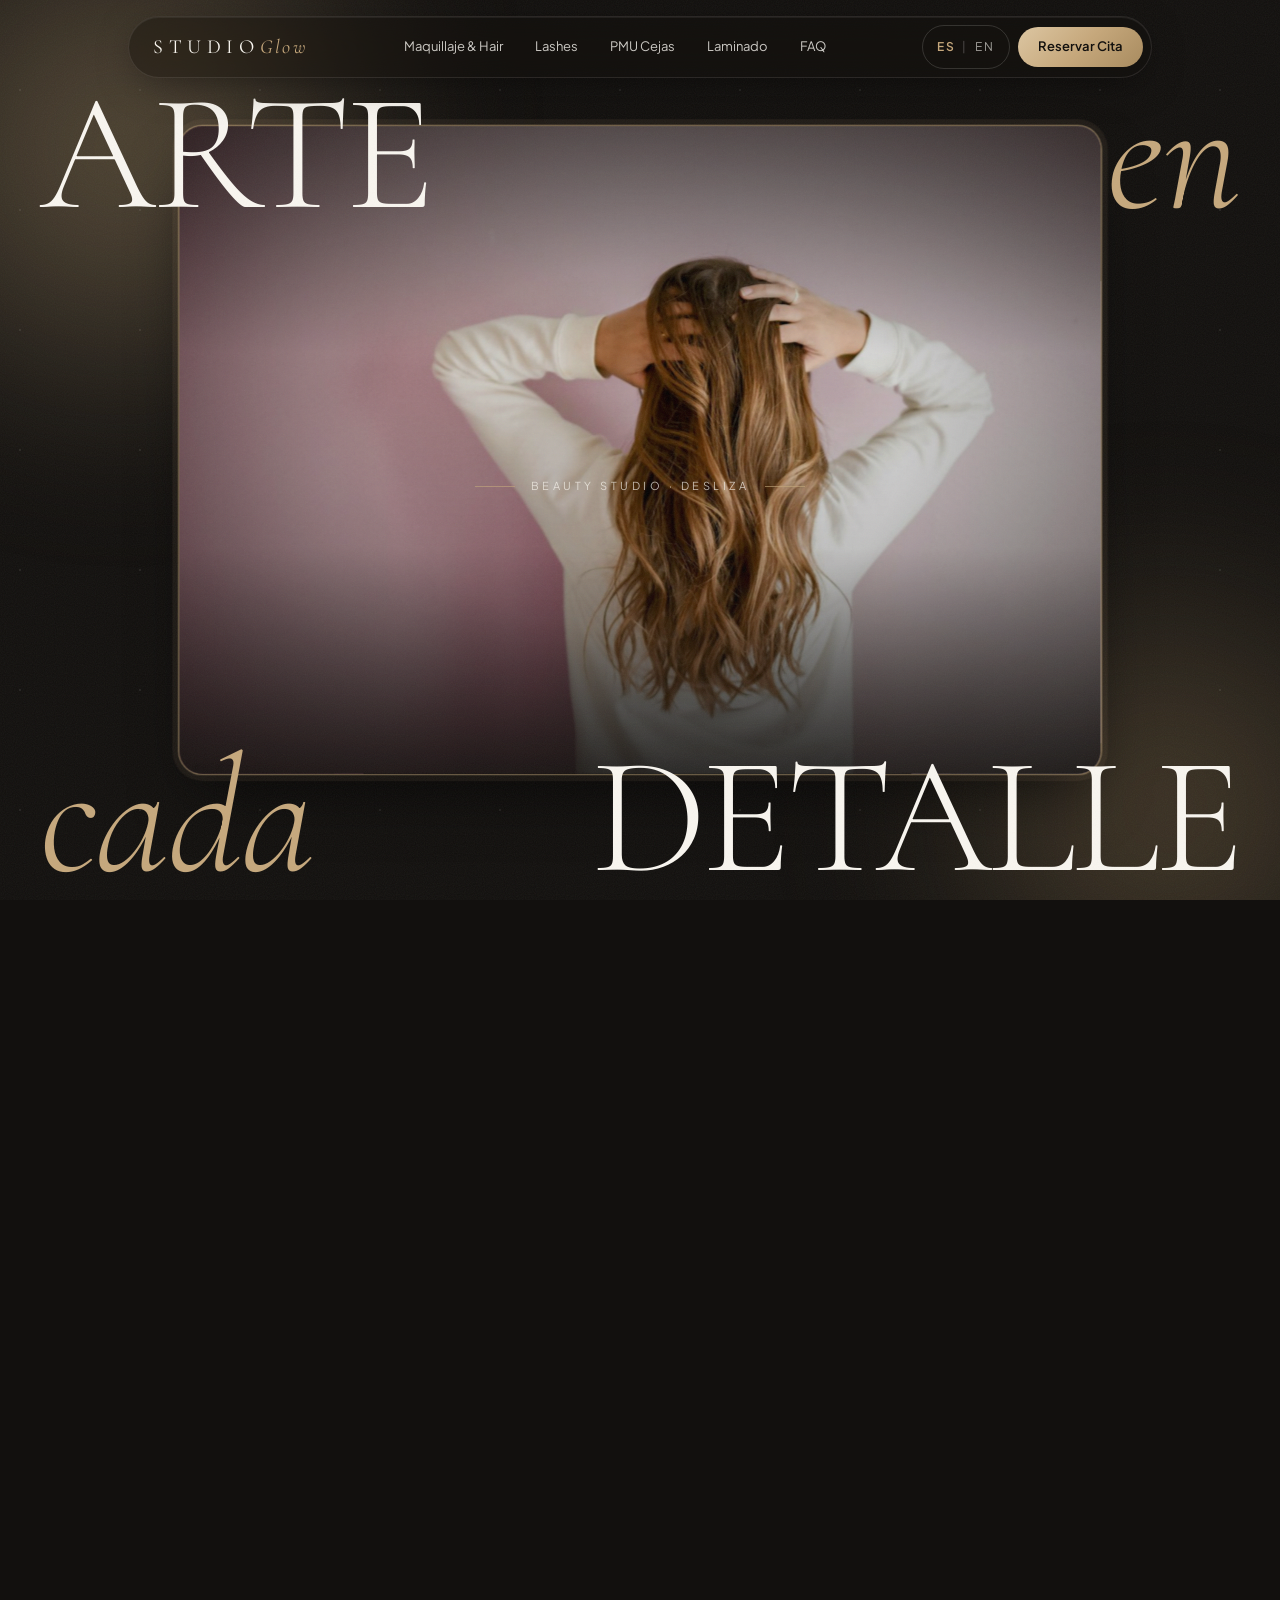
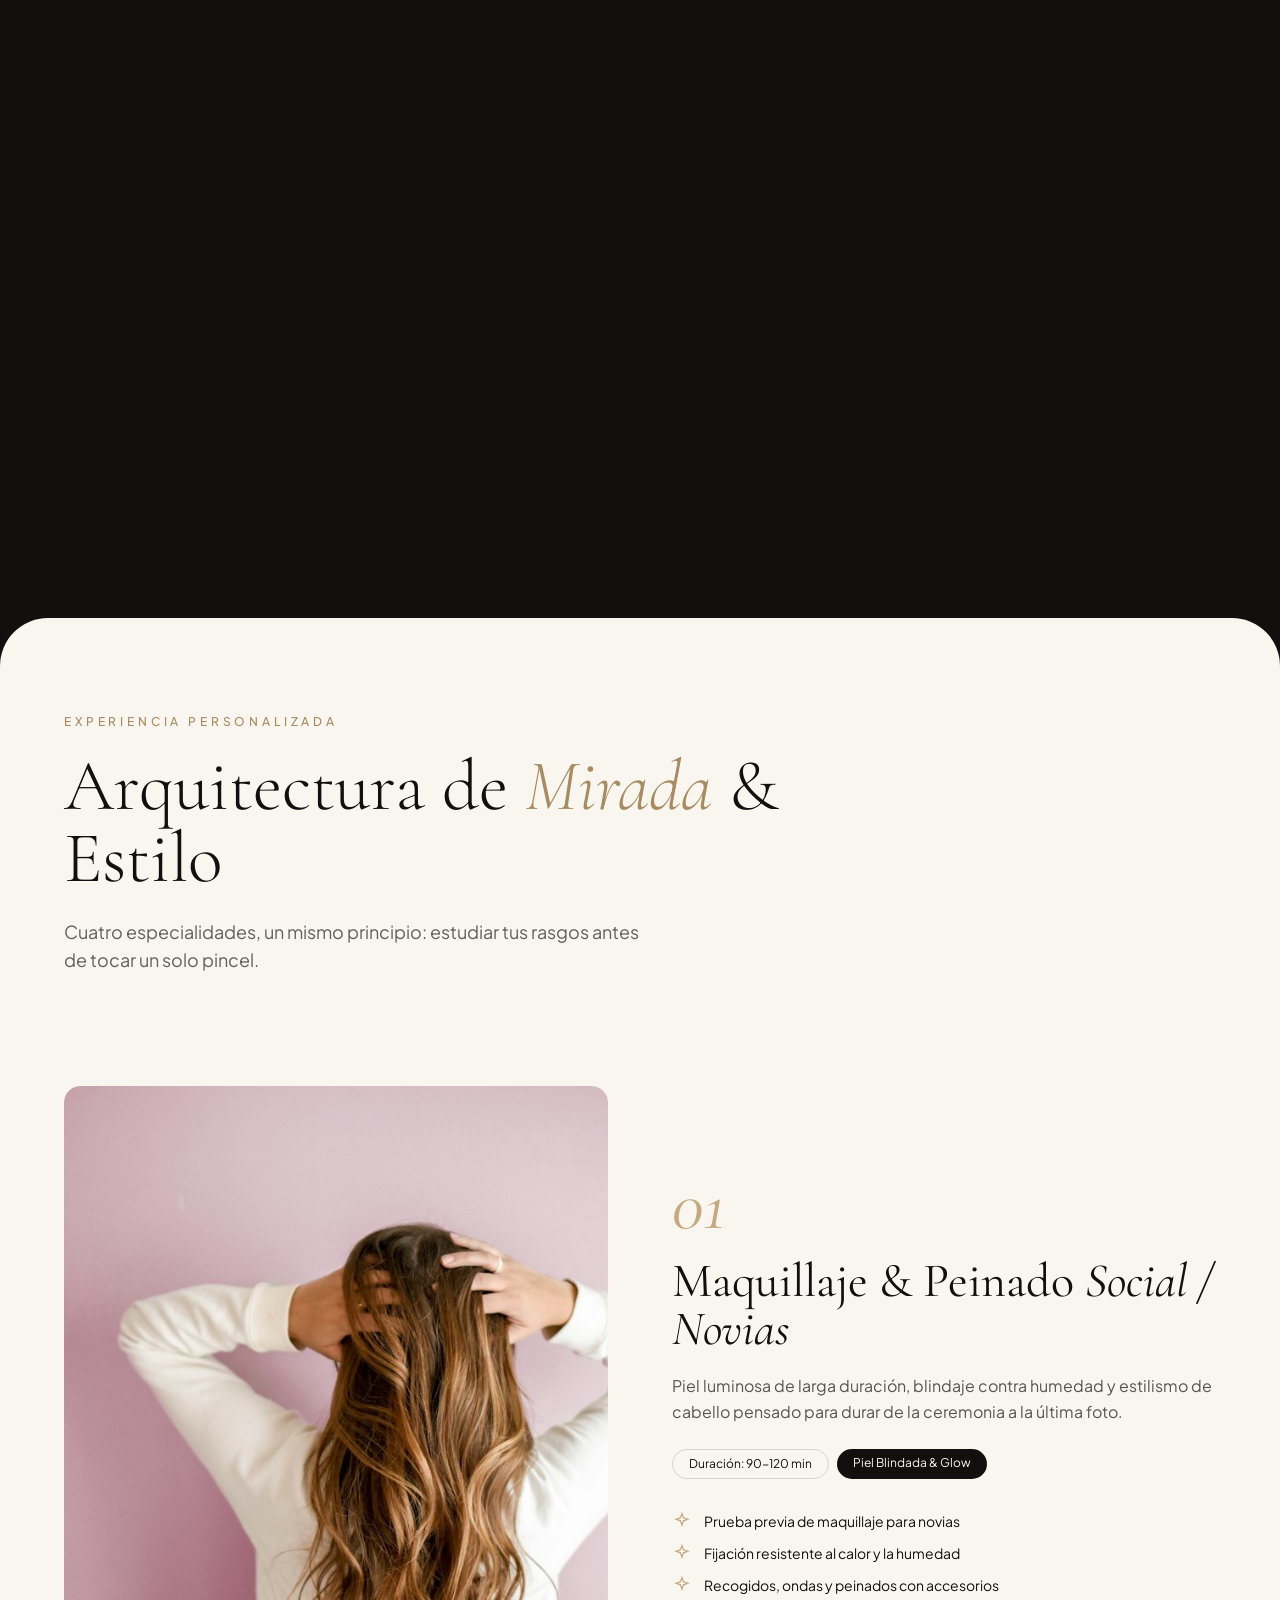
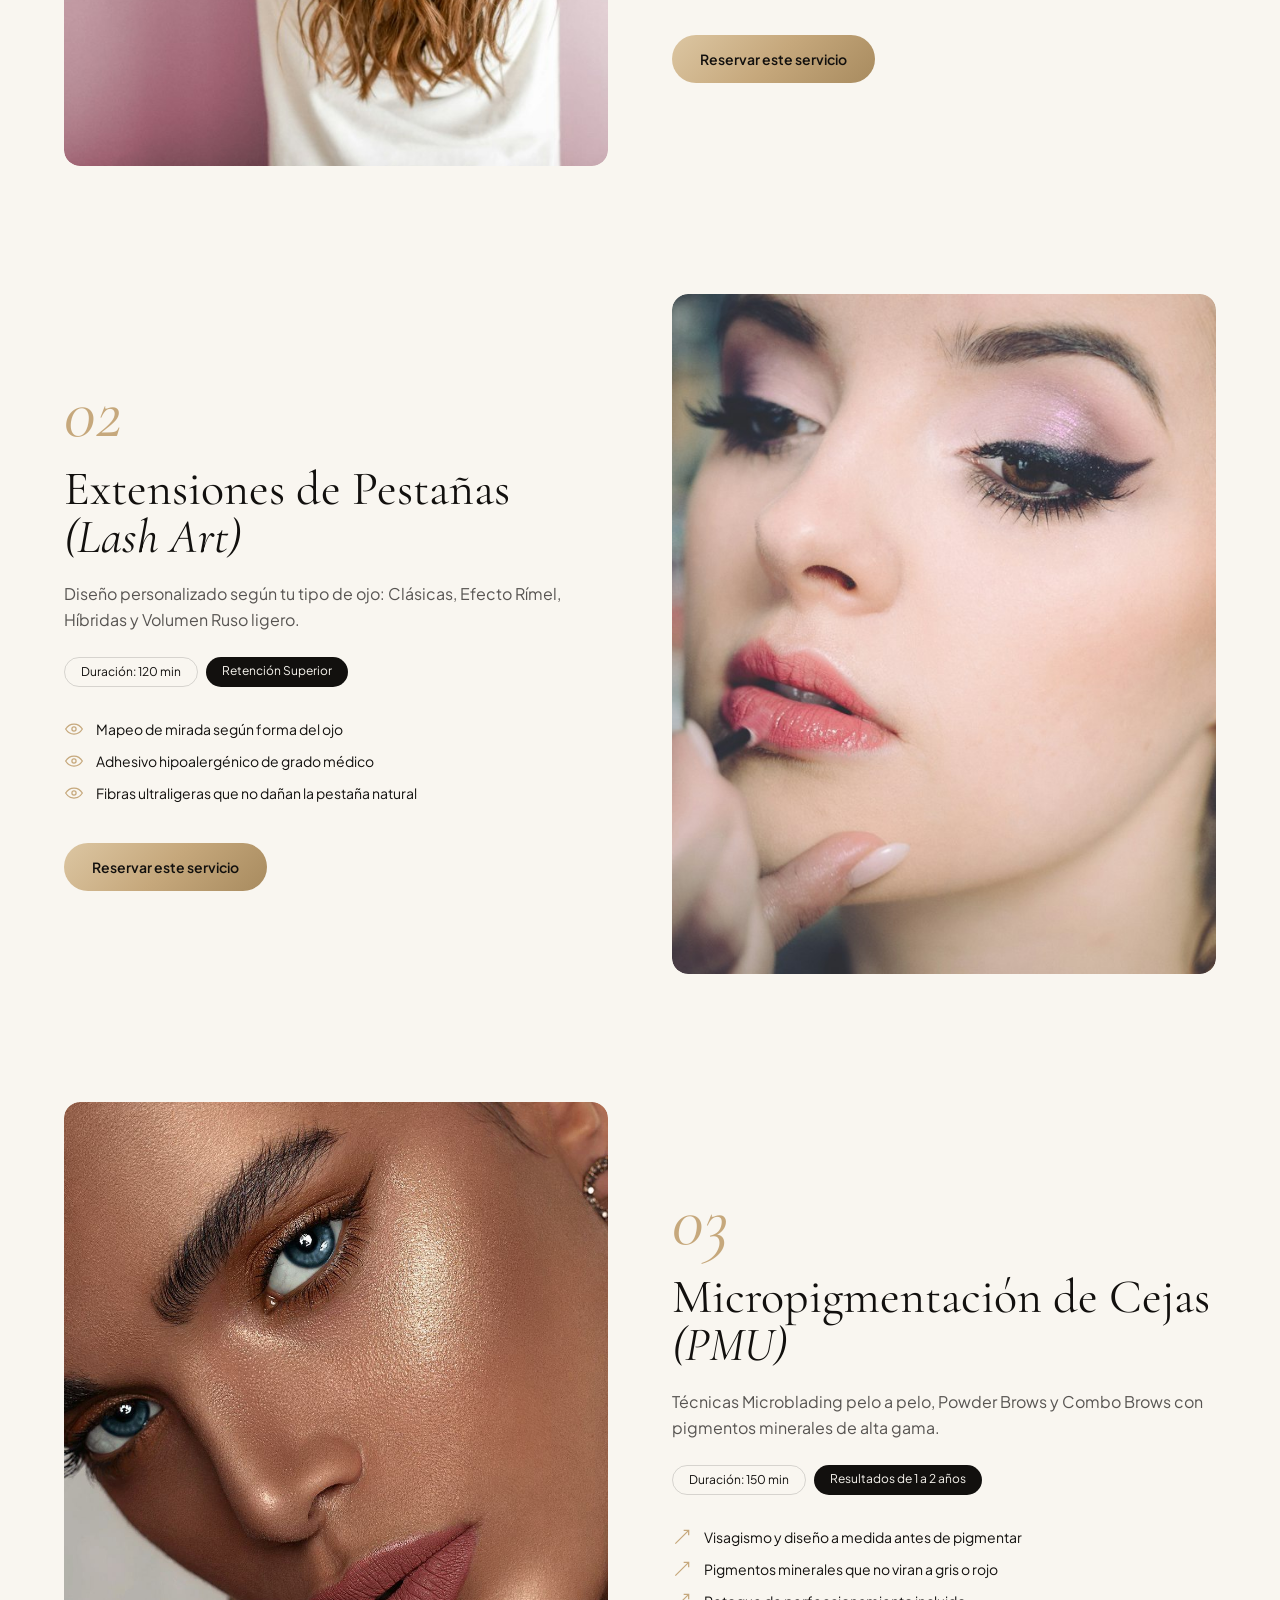
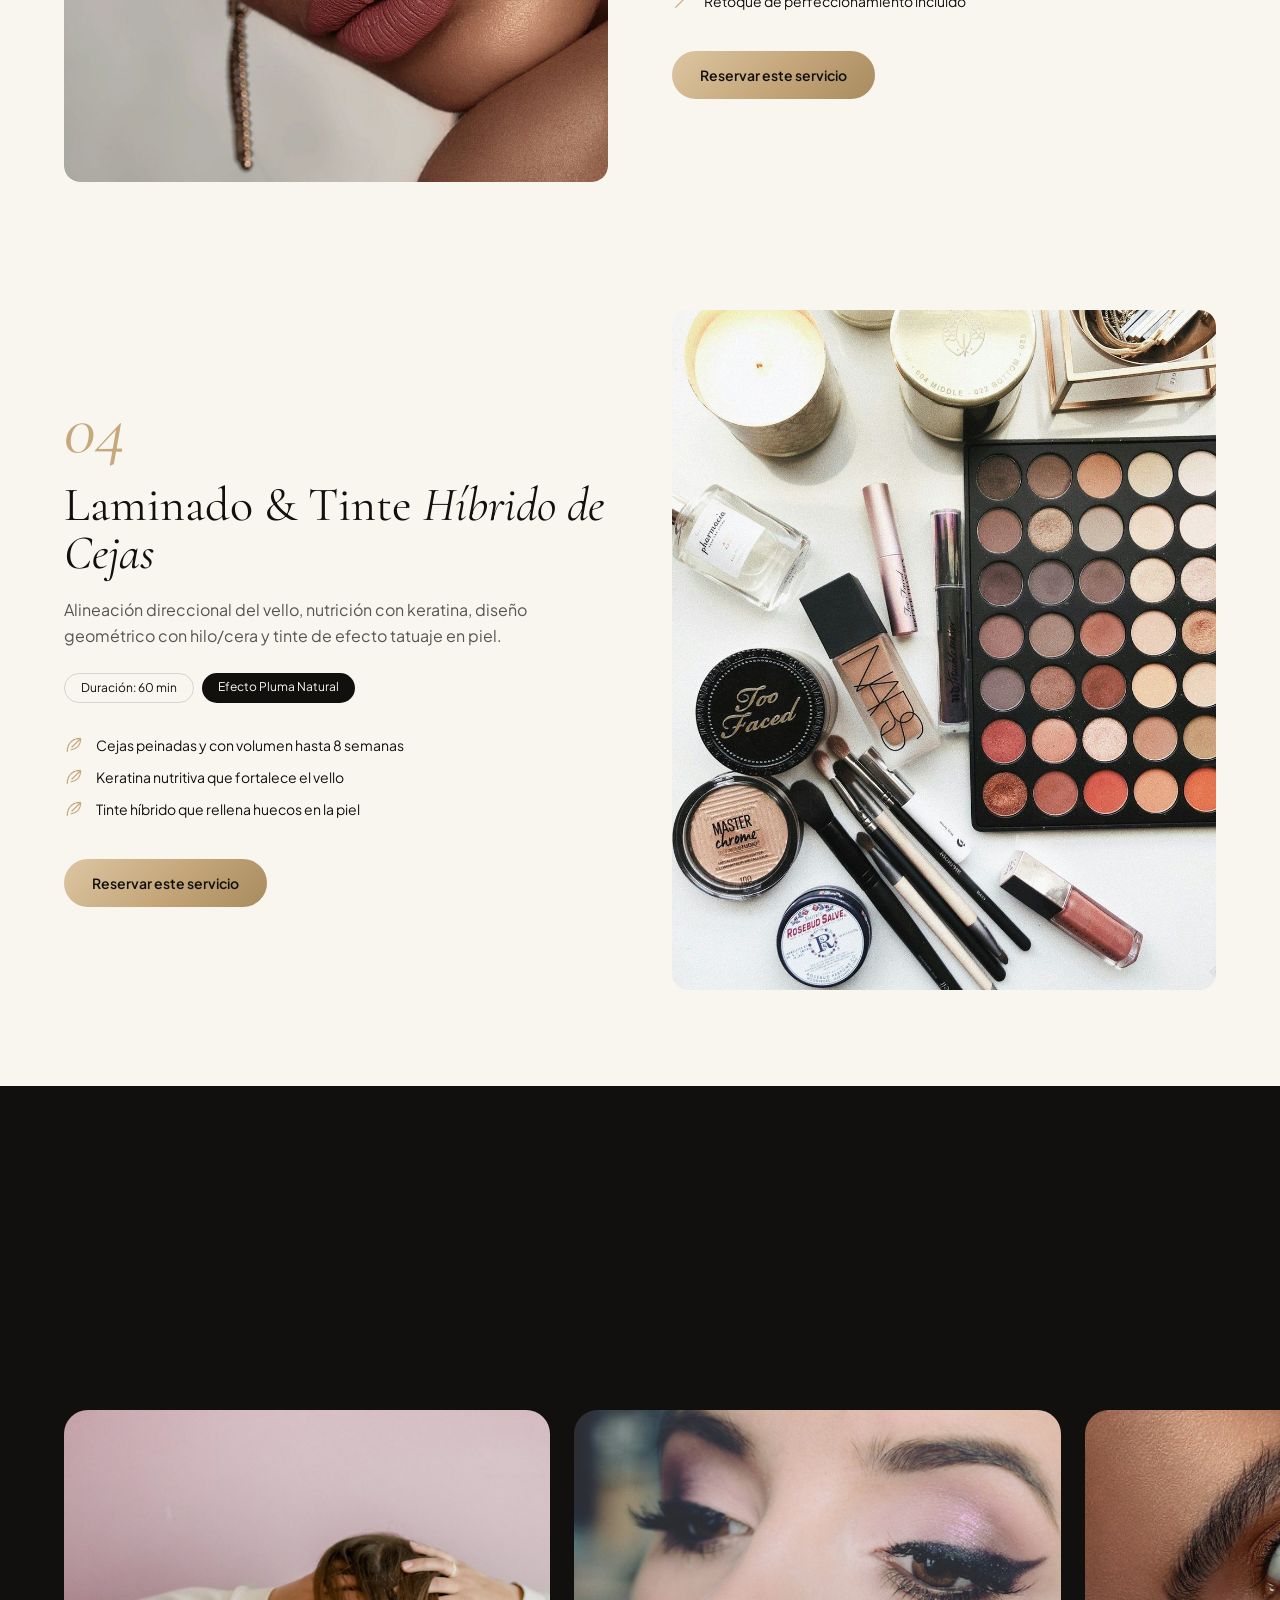
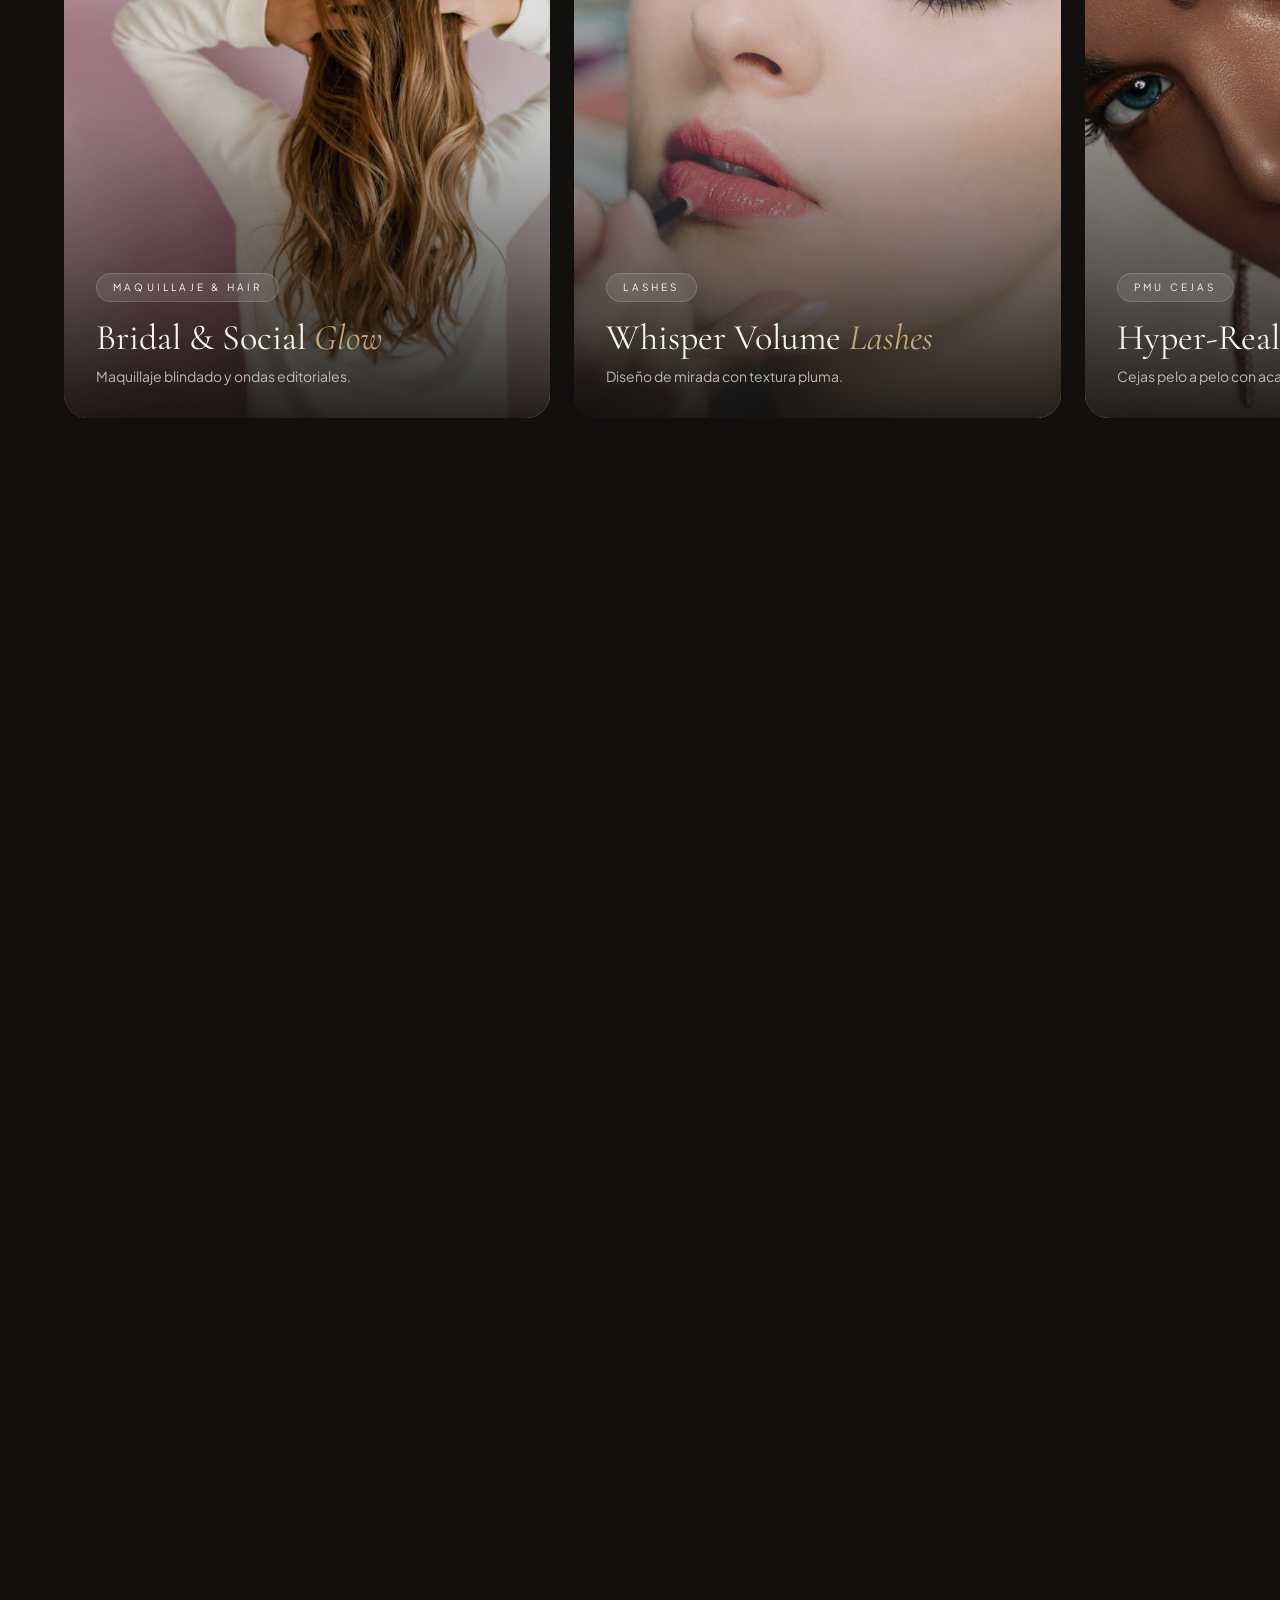
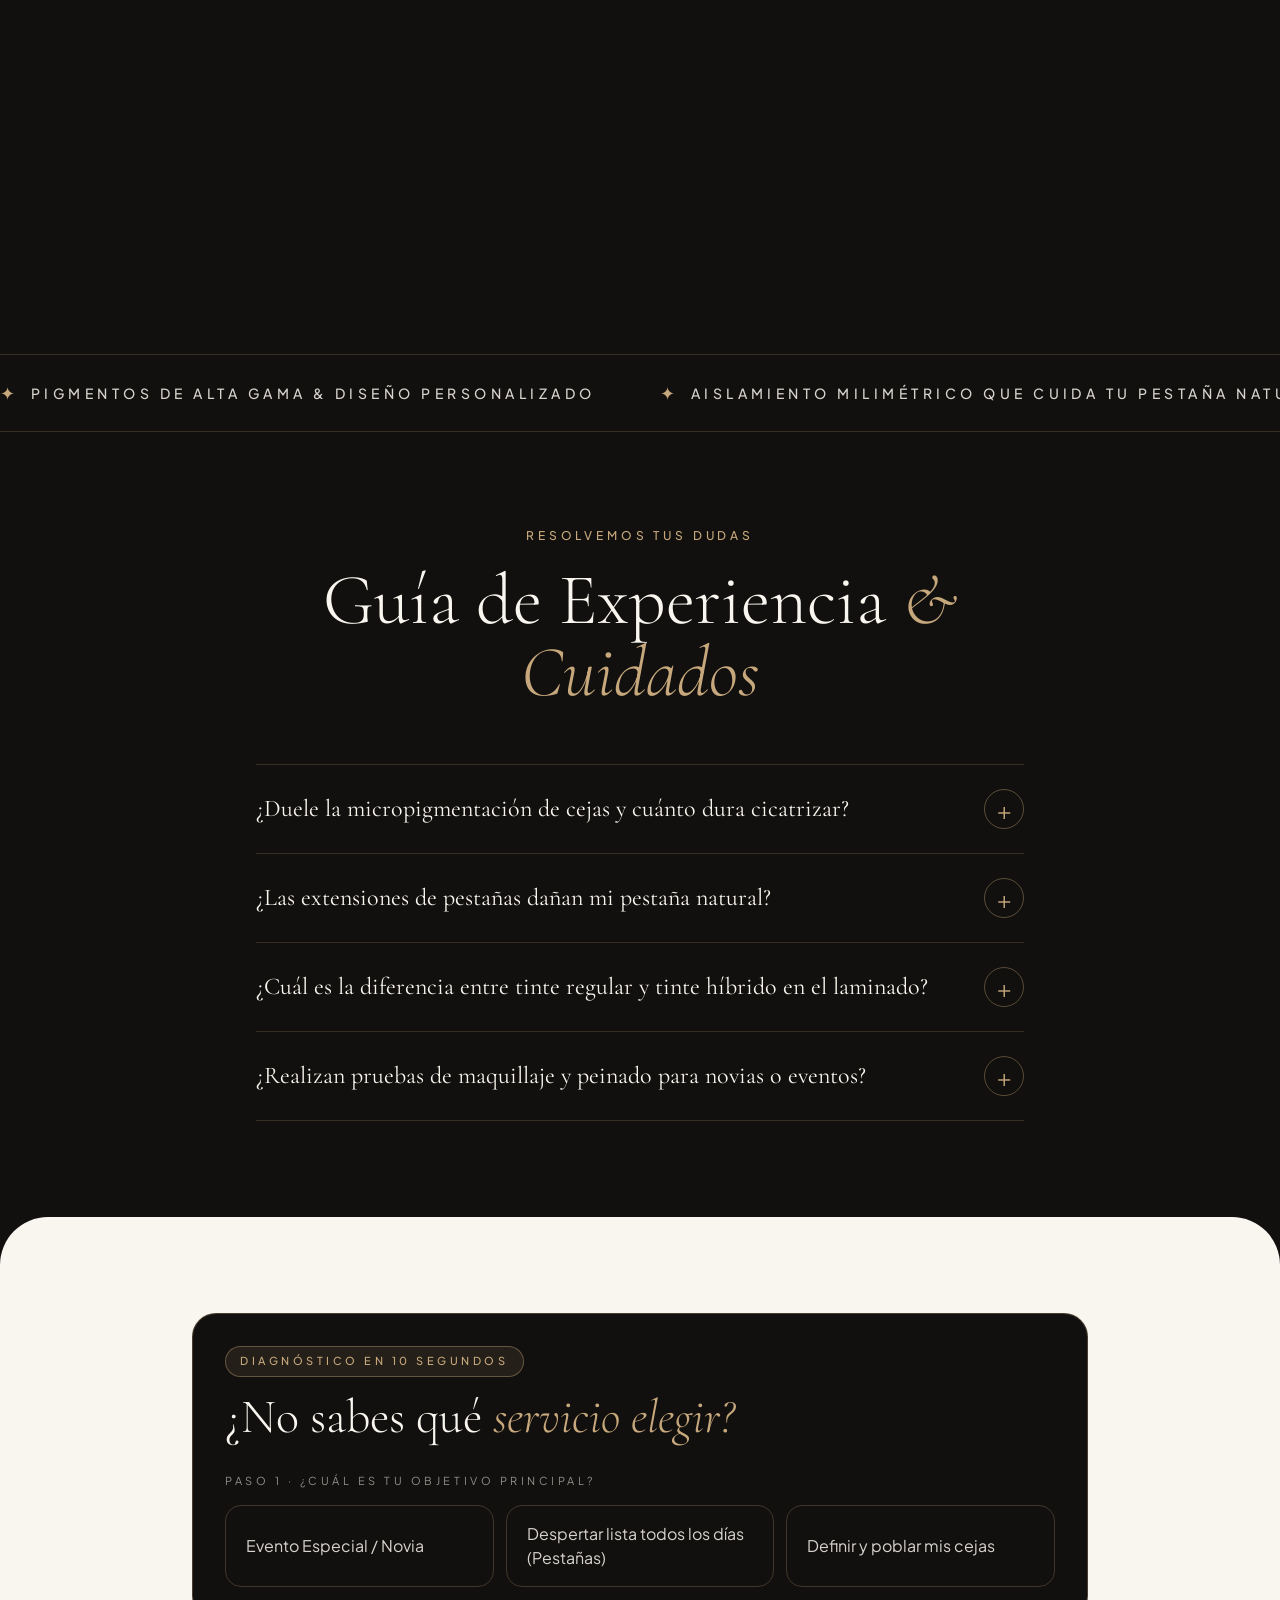
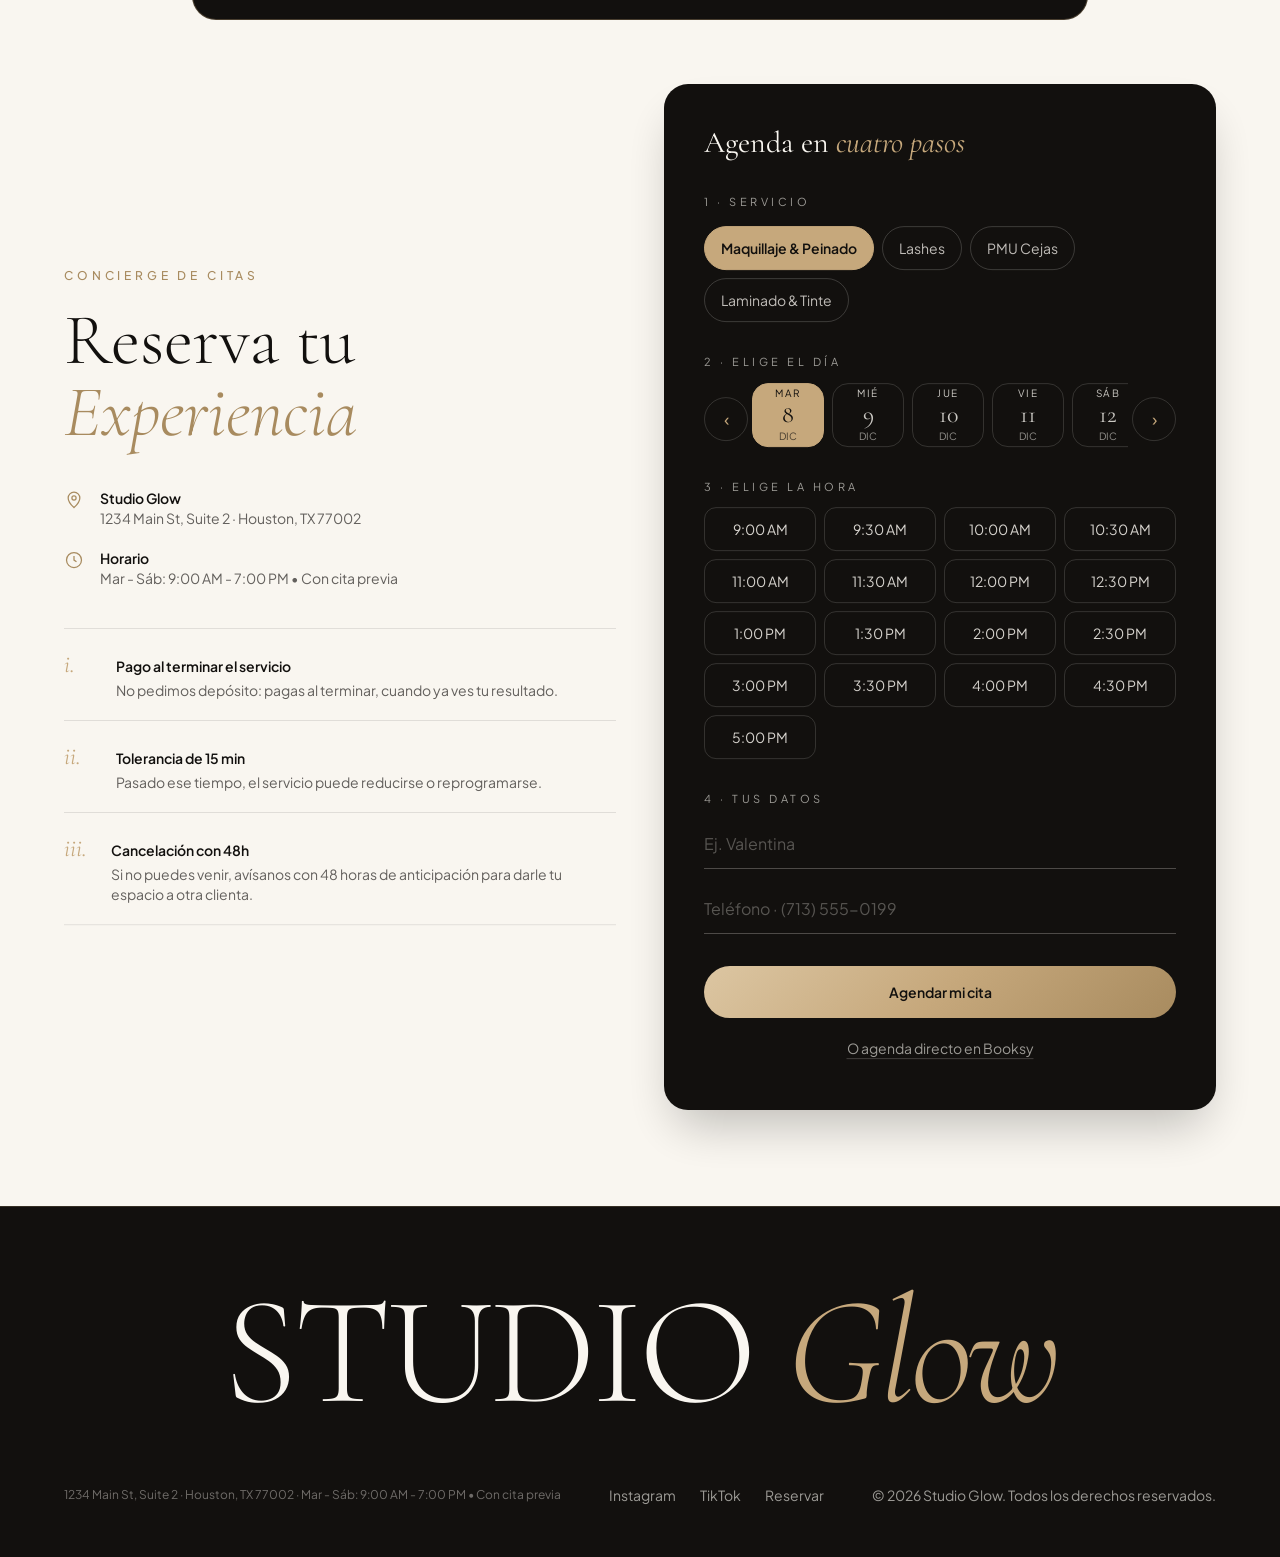
==== commit a5109f56: "Reservas: pago al terminar el servicio en lugar de depósito Co-Authored-By: Claude Opus 5.5 <noreply" ====
--- a/index.html
+++ b/index.html
@@ -72,7 +72,7 @@
   <link href="https://fonts.googleapis.com/css2?family=Cormorant+Garamond:ital,wght@0,300;0,400;0,500;0,600;1,300;1,400;1,500&family=Plus+Jakarta+Sans:wght@300;400;500;600&display=swap" rel="stylesheet" />
 
   <!-- Estilos compilados (Tailwind CLI + CSS propio). Recompilar: ver tailwind/README.md -->
-  <link rel="stylesheet" href="./assets/styles.css?v=18" />
+  <link rel="stylesheet" href="./assets/styles.css?v=19" />
 </head>
 <body class="font-sans">
 
@@ -553,8 +553,8 @@
             <li class="rs-fade flex items-baseline gap-5 py-5 border-b border-[#12100E]/10">
               <span class="font-serif italic text-2xl text-[#C6A87C] w-8">i.</span>
               <div>
-                <p class="font-semibold text-sm" data-i18n="rs.p1Title">Depósito requerido</p>
-                <p class="text-sm text-[#12100E]/65 mt-1" data-i18n="rs.p1Text">Tu cita se confirma con un depósito que se descuenta del total del servicio.</p>
+                <p class="font-semibold text-sm" data-i18n="rs.p1Title">Pago al terminar el servicio</p>
+                <p class="text-sm text-[#12100E]/65 mt-1" data-i18n="rs.p1Text">No pedimos depósito: pagas al terminar, cuando ya ves tu resultado.</p>
               </div>
             </li>
             <li class="rs-fade flex items-baseline gap-5 py-5 border-b border-[#12100E]/10">
@@ -568,7 +568,7 @@
               <span class="font-serif italic text-2xl text-[#C6A87C] w-8">iii.</span>
               <div>
                 <p class="font-semibold text-sm" data-i18n="rs.p3Title">Cancelación con 48h</p>
-                <p class="text-sm text-[#12100E]/65 mt-1" data-i18n="rs.p3Text">Avísanos con 48 horas de anticipación para conservar tu depósito.</p>
+                <p class="text-sm text-[#12100E]/65 mt-1" data-i18n="rs.p3Text">Si no puedes venir, avísanos con 48 horas de anticipación para darle tu espacio a otra clienta.</p>
               </div>
             </li>
           </ul>
@@ -591,7 +591,11 @@
           <div id="bkFields">
           <div class="mt-8">
             <p class="block text-[11px] tracking-luxe uppercase text-[#F9F6F0]/60 mb-3" data-i18n="rs.step2">2 · Elige el día</p>
-            <div id="bkDays" class="flex gap-2 overflow-x-auto pb-2 -mx-1 px-1 snap-x" role="radiogroup" aria-label="Día"></div>
+            <div class="flex items-center gap-2">
+              <button type="button" id="bkDaysPrev" class="shrink-0 w-11 h-11 rounded-full border border-[#F9F6F0]/15 text-[#C6A87C] text-lg hover:border-[#C6A87C] disabled:opacity-25 disabled:cursor-not-allowed transition-colors" aria-label="Días anteriores">‹</button>
+              <div id="bkDays" data-lenis-prevent class="flex-1 min-w-0 flex gap-2 overflow-x-auto pb-2 -mx-1 px-1 snap-x no-scrollbar cursor-grab" role="radiogroup" aria-label="Día"></div>
+              <button type="button" id="bkDaysNext" class="shrink-0 w-11 h-11 rounded-full border border-[#F9F6F0]/15 text-[#C6A87C] text-lg hover:border-[#C6A87C] disabled:opacity-25 disabled:cursor-not-allowed transition-colors" aria-label="Más días">›</button>
+            </div>
           </div>
 
           <div class="mt-6">
@@ -840,12 +844,12 @@
         "rs.kicker": "Concierge de citas",
         "rs.title": "Reserva tu <span class=\"italic text-[#A88B5F]\">Experiencia</span>",
         "rs.hoursLabel": "Horario",
-        "rs.p1Title": "Depósito requerido",
-        "rs.p1Text": "Tu cita se confirma con un depósito que se descuenta del total del servicio.",
+        "rs.p1Title": "Pago al terminar el servicio",
+        "rs.p1Text": "No pedimos depósito: pagas al terminar, cuando ya ves tu resultado.",
         "rs.p2Title": "Tolerancia de 15 min",
         "rs.p2Text": "Pasado ese tiempo, el servicio puede reducirse o reprogramarse.",
         "rs.p3Title": "Cancelación con 48h",
-        "rs.p3Text": "Avísanos con 48 horas de anticipación para conservar tu depósito.",
+        "rs.p3Text": "Si no puedes venir, avísanos con 48 horas de anticipación para darle tu espacio a otra clienta.",
         "rs.formTitle": "Agenda en <span class=\"italic text-[#C6A87C]\">cuatro pasos</span>",
         "rs.step1": "1 · Servicio",
         "rs.svcMakeup": "Maquillaje &amp; Peinado",
@@ -968,12 +972,12 @@
         "rs.kicker": "Booking concierge",
         "rs.title": "Book your <span class=\"italic text-[#A88B5F]\">Experience</span>",
         "rs.hoursLabel": "Hours",
-        "rs.p1Title": "Deposit required",
-        "rs.p1Text": "Your appointment is confirmed with a deposit that is applied to your service total.",
+        "rs.p1Title": "Pay after your service",
+        "rs.p1Text": "No deposit needed: you pay once your service is done and you see your result.",
         "rs.p2Title": "15-minute grace period",
         "rs.p2Text": "After that, your service may be shortened or rescheduled.",
         "rs.p3Title": "48-hour cancellation",
-        "rs.p3Text": "Let us know 48 hours in advance to keep your deposit.",
+        "rs.p3Text": "If you can’t make it, please let us know 48 hours in advance so we can offer your spot to another client.",
         "rs.formTitle": "Book in <span class=\"italic text-[#C6A87C]\">four steps</span>",
         "rs.step1": "1 · Service",
         "rs.svcMakeup": "Makeup &amp; Hair",
@@ -1736,7 +1740,47 @@
         });
         // Mostrar el día elegido dentro de la tira (sin mover la página)
         if (activeBtn) daysEl.scrollLeft = Math.max(0, activeBtn.offsetLeft - daysEl.offsetLeft - 8);
-      }
+        updateDayArrows();
+      }
+
+      // Tira de días: flechas, rueda del ratón y arrastre (en PC no hay deslizamiento táctil)
+      const daysPrev = document.getElementById('bkDaysPrev');
+      const daysNext = document.getElementById('bkDaysNext');
+      function updateDayArrows() {
+        daysPrev.disabled = daysEl.scrollLeft <= 2;
+        daysNext.disabled = daysEl.scrollLeft + daysEl.clientWidth >= daysEl.scrollWidth - 2;
+      }
+      function scrollDays(dir) {
+        daysEl.scrollBy({ left: dir * Math.max(160, daysEl.clientWidth * 0.8), behavior: 'smooth' });
+      }
+      daysPrev.addEventListener('click', function () { scrollDays(-1); });
+      daysNext.addEventListener('click', function () { scrollDays(1); });
+      daysEl.addEventListener('scroll', updateDayArrows, { passive: true });
+      window.addEventListener('resize', updateDayArrows);
+      daysEl.addEventListener('wheel', function (e) {
+        if (Math.abs(e.deltaY) <= Math.abs(e.deltaX)) return;
+        const atStart = daysEl.scrollLeft <= 0 && e.deltaY < 0;
+        const atEnd = daysEl.scrollLeft + daysEl.clientWidth >= daysEl.scrollWidth - 1 && e.deltaY > 0;
+        if (atStart || atEnd) return;
+        e.preventDefault();
+        daysEl.scrollLeft += e.deltaY;
+      }, { passive: false });
+      let dragX = null, dragStart = 0, dragMoved = false;
+      daysEl.addEventListener('pointerdown', function (e) {
+        if (e.pointerType !== 'mouse') return;
+        dragX = e.clientX; dragStart = daysEl.scrollLeft; dragMoved = false;
+      });
+      window.addEventListener('pointermove', function (e) {
+        if (dragX === null) return;
+        const dx = e.clientX - dragX;
+        if (Math.abs(dx) > 5) dragMoved = true;
+        if (dragMoved) daysEl.scrollLeft = dragStart - dx;
+      });
+      window.addEventListener('pointerup', function () { dragX = null; });
+      // Si fue un arrastre, no cuenta como clic sobre un día
+      daysEl.addEventListener('click', function (e) {
+        if (dragMoved) { e.stopPropagation(); e.preventDefault(); dragMoved = false; }
+      }, true);
 
       function renderSlots() {
         const serviceId = bkServiceId();
--- a/assets/styles.css
+++ b/assets/styles.css
@@ -1 +1 @@
-*,:after,:before{--tw-border-spacing-x:0;--tw-border-spacing-y:0;--tw-translate-x:0;--tw-translate-y:0;--tw-rotate:0;--tw-skew-x:0;--tw-skew-y:0;--tw-scale-x:1;--tw-scale-y:1;--tw-pan-x: ;--tw-pan-y: ;--tw-pinch-zoom: ;--tw-scroll-snap-strictness:proximity;--tw-gradient-from-position: ;--tw-gradient-via-position: ;--tw-gradient-to-position: ;--tw-ordinal: ;--tw-slashed-zero: ;--tw-numeric-figure: ;--tw-numeric-spacing: ;--tw-numeric-fraction: ;--tw-ring-inset: ;--tw-ring-offset-width:0px;--tw-ring-offset-color:#fff;--tw-ring-color:rgba(59,130,246,.5);--tw-ring-offset-shadow:0 0 #0000;--tw-ring-shadow:0 0 #0000;--tw-shadow:0 0 #0000;--tw-shadow-colored:0 0 #0000;--tw-blur: ;--tw-brightness: ;--tw-contrast: ;--tw-grayscale: ;--tw-hue-rotate: ;--tw-invert: ;--tw-saturate: ;--tw-sepia: ;--tw-drop-shadow: ;--tw-backdrop-blur: ;--tw-backdrop-brightness: ;--tw-backdrop-contrast: ;--tw-backdrop-grayscale: ;--tw-backdrop-hue-rotate: ;--tw-backdrop-invert: ;--tw-backdrop-opacity: ;--tw-backdrop-saturate: ;--tw-backdrop-sepia: ;--tw-contain-size: ;--tw-contain-layout: ;--tw-contain-paint: ;--tw-contain-style: }::backdrop{--tw-border-spacing-x:0;--tw-border-spacing-y:0;--tw-translate-x:0;--tw-translate-y:0;--tw-rotate:0;--tw-skew-x:0;--tw-skew-y:0;--tw-scale-x:1;--tw-scale-y:1;--tw-pan-x: ;--tw-pan-y: ;--tw-pinch-zoom: ;--tw-scroll-snap-strictness:proximity;--tw-gradient-from-position: ;--tw-gradient-via-position: ;--tw-gradient-to-position: ;--tw-ordinal: ;--tw-slashed-zero: ;--tw-numeric-figure: ;--tw-numeric-spacing: ;--tw-numeric-fraction: ;--tw-ring-inset: ;--tw-ring-offset-width:0px;--tw-ring-offset-color:#fff;--tw-ring-color:rgba(59,130,246,.5);--tw-ring-offset-shadow:0 0 #0000;--tw-ring-shadow:0 0 #0000;--tw-shadow:0 0 #0000;--tw-shadow-colored:0 0 #0000;--tw-blur: ;--tw-brightness: ;--tw-contrast: ;--tw-grayscale: ;--tw-hue-rotate: ;--tw-invert: ;--tw-saturate: ;--tw-sepia: ;--tw-drop-shadow: ;--tw-backdrop-blur: ;--tw-backdrop-brightness: ;--tw-backdrop-contrast: ;--tw-backdrop-grayscale: ;--tw-backdrop-hue-rotate: ;--tw-backdrop-invert: ;--tw-backdrop-opacity: ;--tw-backdrop-saturate: ;--tw-backdrop-sepia: ;--tw-contain-size: ;--tw-contain-layout: ;--tw-contain-paint: ;--tw-contain-style: }/*! tailwindcss v3.4.17 | MIT License | https://tailwindcss.com*/*,:after,:before{box-sizing:border-box;border:0 solid #e5e7eb}:after,:before{--tw-content:""}:host,html{line-height:1.5;-webkit-text-size-adjust:100%;-moz-tab-size:4;-o-tab-size:4;tab-size:4;font-family:Plus Jakarta Sans,sans-serif;font-feature-settings:normal;font-variation-settings:normal;-webkit-tap-highlight-color:transparent}body{margin:0;line-height:inherit}hr{height:0;color:inherit;border-top-width:1px}abbr:where([title]){-webkit-text-decoration:underline dotted;text-decoration:underline dotted}h1,h2,h3,h4,h5,h6{font-size:inherit;font-weight:inherit}a{color:inherit;text-decoration:inherit}b,strong{font-weight:bolder}code,kbd,pre,samp{font-family:ui-monospace,SFMono-Regular,Menlo,Monaco,Consolas,Liberation Mono,Courier New,monospace;font-feature-settings:normal;font-variation-settings:normal;font-size:1em}small{font-size:80%}sub,sup{font-size:75%;line-height:0;position:relative;vertical-align:baseline}sub{bottom:-.25em}sup{top:-.5em}table{text-indent:0;border-color:inherit;border-collapse:collapse}button,input,optgroup,select,textarea{font-family:inherit;font-feature-settings:inherit;font-variation-settings:inherit;font-size:100%;font-weight:inherit;line-height:inherit;letter-spacing:inherit;color:inherit;margin:0;padding:0}button,select{text-transform:none}button,input:where([type=button]),input:where([type=reset]),input:where([type=submit]){-webkit-appearance:button;background-color:transparent;background-image:none}:-moz-focusring{outline:auto}:-moz-ui-invalid{box-shadow:none}progress{vertical-align:baseline}::-webkit-inner-spin-button,::-webkit-outer-spin-button{height:auto}[type=search]{-webkit-appearance:textfield;outline-offset:-2px}::-webkit-search-decoration{-webkit-appearance:none}::-webkit-file-upload-button{-webkit-appearance:button;font:inherit}summary{display:list-item}blockquote,dd,dl,figure,h1,h2,h3,h4,h5,h6,hr,p,pre{margin:0}fieldset{margin:0}fieldset,legend{padding:0}menu,ol,ul{list-style:none;margin:0;padding:0}dialog{padding:0}textarea{resize:vertical}input::-moz-placeholder,textarea::-moz-placeholder{opacity:1;color:#9ca3af}input::placeholder,textarea::placeholder{opacity:1;color:#9ca3af}[role=button],button{cursor:pointer}:disabled{cursor:default}audio,canvas,embed,iframe,img,object,svg,video{display:block;vertical-align:middle}img,video{max-width:100%;height:auto}[hidden]:where(:not([hidden=until-found])){display:none}.sr-only{position:absolute;width:1px;height:1px;padding:0;margin:-1px;overflow:hidden;clip:rect(0,0,0,0);white-space:nowrap;border-width:0}.pointer-events-none{pointer-events:none}.pointer-events-auto{pointer-events:auto}.visible{visibility:visible}.fixed{position:fixed}.absolute{position:absolute}.relative{position:relative}.sticky{position:sticky}.inset-0{inset:0}.inset-x-4{left:1rem;right:1rem}.inset-y-0{top:0;bottom:0}.bottom-0{bottom:0}.bottom-4{bottom:1rem}.bottom-6{bottom:1.5rem}.left-0{left:0}.left-1\/2{left:50%}.right-0{right:0}.top-0{top:0}.top-1\/2{top:50%}.top-4{top:1rem}.z-10{z-index:10}.z-20{z-index:20}.z-40{z-index:40}.z-50{z-index:50}.z-\[100\]{z-index:100}.-mx-1{margin-left:-.25rem;margin-right:-.25rem}.mx-auto{margin-left:auto;margin-right:auto}.-mt-8{margin-top:-2rem}.mb-12{margin-bottom:3rem}.mb-14{margin-bottom:3.5rem}.mb-16{margin-bottom:4rem}.mb-2{margin-bottom:.5rem}.mb-20{margin-bottom:5rem}.mb-3{margin-bottom:.75rem}.mb-4{margin-bottom:1rem}.mb-5{margin-bottom:1.25rem}.mb-6{margin-bottom:1.5rem}.mb-8{margin-bottom:2rem}.ml-2{margin-left:.5rem}.mt-0\.5{margin-top:.125rem}.mt-1{margin-top:.25rem}.mt-10{margin-top:2.5rem}.mt-12{margin-top:3rem}.mt-14{margin-top:3.5rem}.mt-2{margin-top:.5rem}.mt-3{margin-top:.75rem}.mt-4{margin-top:1rem}.mt-5{margin-top:1.25rem}.mt-6{margin-top:1.5rem}.mt-7{margin-top:1.75rem}.mt-8{margin-top:2rem}.block{display:block}.inline-block{display:inline-block}.flex{display:flex}.inline-flex{display:inline-flex}.grid{display:grid}.hidden{display:none}.aspect-\[4\/5\]{aspect-ratio:4/5}.h-10{height:2.5rem}.h-11{height:2.75rem}.h-16{height:4rem}.h-28{height:7rem}.h-40{height:10rem}.h-5{height:1.25rem}.h-full{height:100%}.h-px{height:1px}.h-screen{height:100vh}.min-h-\[160px\]{min-height:160px}.min-h-\[36px\]{min-height:36px}.min-h-\[40px\]{min-height:40px}.min-h-\[44px\]{min-height:44px}.min-h-\[64px\]{min-height:64px}.min-h-screen{min-height:100vh}.w-1\/2{width:50%}.w-10{width:2.5rem}.w-11{width:2.75rem}.w-28{width:7rem}.w-4{width:1rem}.w-40{width:10rem}.w-5{width:1.25rem}.w-8{width:2rem}.w-\[4\.5rem\]{width:4.5rem}.w-\[80vw\]{width:80vw}.w-\[calc\(100\%-2rem\)\]{width:calc(100% - 2rem)}.w-full{width:100%}.w-max{width:-moz-max-content;width:max-content}.w-px{width:1px}.min-w-0{min-width:0}.max-w-2xl{max-width:42rem}.max-w-3xl{max-width:48rem}.max-w-4xl{max-width:56rem}.max-w-5xl{max-width:64rem}.max-w-6xl{max-width:72rem}.max-w-\[calc\(100\%-2rem\)\]{max-width:calc(100% - 2rem)}.max-w-sm{max-width:24rem}.max-w-xl{max-width:36rem}.flex-1{flex:1 1 0%}.shrink-0{flex-shrink:0}.grow{flex-grow:1}.-translate-x-1\/2{--tw-translate-x:-50%}.-translate-x-1\/2,.-translate-y-1\/2{transform:translate(var(--tw-translate-x),var(--tw-translate-y)) rotate(var(--tw-rotate)) skewX(var(--tw-skew-x)) skewY(var(--tw-skew-y)) scaleX(var(--tw-scale-x)) scaleY(var(--tw-scale-y))}.-translate-y-1\/2{--tw-translate-y:-50%}.scale-0{--tw-scale-x:0;--tw-scale-y:0}.scale-0,.transform{transform:translate(var(--tw-translate-x),var(--tw-translate-y)) rotate(var(--tw-rotate)) skewX(var(--tw-skew-x)) skewY(var(--tw-skew-y)) scaleX(var(--tw-scale-x)) scaleY(var(--tw-scale-y))}.cursor-not-allowed{cursor:not-allowed}.select-none{-webkit-user-select:none;-moz-user-select:none;user-select:none}.snap-x{scroll-snap-type:x var(--tw-scroll-snap-strictness)}.snap-mandatory{--tw-scroll-snap-strictness:mandatory}.snap-start{scroll-snap-align:start}.snap-center{scroll-snap-align:center}.scroll-mt-0{scroll-margin-top:0}.scroll-mt-28{scroll-margin-top:7rem}.grid-cols-1{grid-template-columns:repeat(1,minmax(0,1fr))}.grid-cols-2{grid-template-columns:repeat(2,minmax(0,1fr))}.grid-cols-3{grid-template-columns:repeat(3,minmax(0,1fr))}.flex-col{flex-direction:column}.flex-col-reverse{flex-direction:column-reverse}.flex-wrap{flex-wrap:wrap}.items-start{align-items:flex-start}.items-end{align-items:flex-end}.items-center{align-items:center}.items-baseline{align-items:baseline}.justify-start{justify-content:flex-start}.justify-center{justify-content:center}.justify-between{justify-content:space-between}.gap-0\.5{gap:.125rem}.gap-1{gap:.25rem}.gap-1\.5{gap:.375rem}.gap-10{gap:2.5rem}.gap-12{gap:3rem}.gap-16{gap:4rem}.gap-2{gap:.5rem}.gap-24{gap:6rem}.gap-3{gap:.75rem}.gap-4{gap:1rem}.gap-5{gap:1.25rem}.gap-6{gap:1.5rem}.gap-8{gap:2rem}.divide-y>:not([hidden])~:not([hidden]){--tw-divide-y-reverse:0;border-top-width:calc(1px*(1 - var(--tw-divide-y-reverse)));border-bottom-width:calc(1px*var(--tw-divide-y-reverse))}.divide-\[\#C6A87C\]\/20>:not([hidden])~:not([hidden]){border-color:hsla(36,39%,63%,.2)}.self-start{align-self:flex-start}.overflow-hidden{overflow:hidden}.overflow-x-auto{overflow-x:auto}.truncate{overflow:hidden;text-overflow:ellipsis}.truncate,.whitespace-nowrap{white-space:nowrap}.rounded-2xl{border-radius:1rem}.rounded-3xl{border-radius:1.5rem}.rounded-full{border-radius:9999px}.rounded-xl{border-radius:.75rem}.rounded-t-\[3rem\]{border-top-left-radius:3rem;border-top-right-radius:3rem}.border{border-width:1px}.border-y{border-top-width:1px}.border-b,.border-y{border-bottom-width:1px}.border-l{border-left-width:1px}.border-r{border-right-width:1px}.border-t{border-top-width:1px}.border-dashed{border-style:dashed}.border-\[\#12100E\]\/10{border-color:rgba(18,16,14,.1)}.border-\[\#12100E\]\/15{border-color:rgba(18,16,14,.15)}.border-\[\#C6A87C\]{--tw-border-opacity:1;border-color:rgb(198 168 124/var(--tw-border-opacity,1))}.border-\[\#C6A87C\]\/20{border-color:hsla(36,39%,63%,.2)}.border-\[\#C6A87C\]\/25{border-color:hsla(36,39%,63%,.25)}.border-\[\#C6A87C\]\/30{border-color:hsla(36,39%,63%,.3)}.border-\[\#C6A87C\]\/40{border-color:hsla(36,39%,63%,.4)}.border-\[\#F9F6F0\]\/15{border-color:hsla(40,43%,96%,.15)}.border-\[\#F9F6F0\]\/20{border-color:hsla(40,43%,96%,.2)}.border-\[\#F9F6F0\]\/25{border-color:hsla(40,43%,96%,.25)}.border-\[\#F9F6F0\]\/5{border-color:hsla(40,43%,96%,.05)}.border-champagne\/25{border-color:hsla(36,39%,63%,.25)}.border-champagne\/30{border-color:hsla(36,39%,63%,.3)}.border-champagne\/50{border-color:hsla(36,39%,63%,.5)}.border-champagne\/60{border-color:hsla(36,39%,63%,.6)}.border-cream\/10{border-color:hsla(40,43%,96%,.1)}.border-cream\/15{border-color:hsla(40,43%,96%,.15)}.border-cream\/25{border-color:hsla(40,43%,96%,.25)}.border-cream\/5{border-color:hsla(40,43%,96%,.05)}.border-transparent{border-color:transparent}.border-white\/15{border-color:hsla(0,0%,100%,.15)}.bg-\[\#12100E\]{--tw-bg-opacity:1;background-color:rgb(18 16 14/var(--tw-bg-opacity,1))}.bg-\[\#1A1714\]{--tw-bg-opacity:1;background-color:rgb(26 23 20/var(--tw-bg-opacity,1))}.bg-\[\#1E1B18\]{--tw-bg-opacity:1;background-color:rgb(30 27 24/var(--tw-bg-opacity,1))}.bg-\[\#C6A87C\]{--tw-bg-opacity:1;background-color:rgb(198 168 124/var(--tw-bg-opacity,1))}.bg-\[\#C6A87C\]\/10{background-color:hsla(36,39%,63%,.1)}.bg-\[\#C6A87C\]\/20{background-color:hsla(36,39%,63%,.2)}.bg-\[\#C6A87C\]\/5{background-color:hsla(36,39%,63%,.05)}.bg-\[\#E9E2D6\]{--tw-bg-opacity:1;background-color:rgb(233 226 214/var(--tw-bg-opacity,1))}.bg-\[\#F9F6F0\]{--tw-bg-opacity:1;background-color:rgb(249 246 240/var(--tw-bg-opacity,1))}.bg-champagne{--tw-bg-opacity:1;background-color:rgb(198 168 124/var(--tw-bg-opacity,1))}.bg-champagne\/10{background-color:hsla(36,39%,63%,.1)}.bg-champagne\/5{background-color:hsla(36,39%,63%,.05)}.bg-champagne\/60{background-color:hsla(36,39%,63%,.6)}.bg-cream{--tw-bg-opacity:1;background-color:rgb(249 246 240/var(--tw-bg-opacity,1))}.bg-noir{--tw-bg-opacity:1;background-color:rgb(18 16 14/var(--tw-bg-opacity,1))}.bg-noir\/90{background-color:rgba(18,16,14,.9)}.bg-transparent{background-color:transparent}.bg-white\/10{background-color:hsla(0,0%,100%,.1)}.bg-gradient-to-b{background-image:linear-gradient(to bottom,var(--tw-gradient-stops))}.bg-gradient-to-br{background-image:linear-gradient(to bottom right,var(--tw-gradient-stops))}.bg-gradient-to-t{background-image:linear-gradient(to top,var(--tw-gradient-stops))}.from-\[\#12100E\]\/90{--tw-gradient-from:rgba(18,16,14,.9) var(--tw-gradient-from-position);--tw-gradient-to:rgba(18,16,14,0) var(--tw-gradient-to-position);--tw-gradient-stops:var(--tw-gradient-from),var(--tw-gradient-to)}.from-\[\#E6D3B3\]{--tw-gradient-from:#e6d3b3 var(--tw-gradient-from-position);--tw-gradient-to:hsla(38,50%,80%,0) var(--tw-gradient-to-position);--tw-gradient-stops:var(--tw-gradient-from),var(--tw-gradient-to)}.from-champagne{--tw-gradient-from:#c6a87c var(--tw-gradient-from-position);--tw-gradient-to:hsla(36,39%,63%,0) var(--tw-gradient-to-position);--tw-gradient-stops:var(--tw-gradient-from),var(--tw-gradient-to)}.via-\[\#12100E\]\/20{--tw-gradient-to:rgba(18,16,14,0) var(--tw-gradient-to-position);--tw-gradient-stops:var(--tw-gradient-from),rgba(18,16,14,.2) var(--tw-gradient-via-position),var(--tw-gradient-to)}.via-\[\#C6A87C\]{--tw-gradient-to:hsla(36,39%,63%,0) var(--tw-gradient-to-position);--tw-gradient-stops:var(--tw-gradient-from),#c6a87c var(--tw-gradient-via-position),var(--tw-gradient-to)}.to-\[\#A88B5F\]{--tw-gradient-to:#a88b5f var(--tw-gradient-to-position)}.to-transparent{--tw-gradient-to:transparent var(--tw-gradient-to-position)}.object-cover{-o-object-fit:cover;object-fit:cover}.p-1{padding:.25rem}.p-4{padding:1rem}.p-5{padding:1.25rem}.p-6{padding:1.5rem}.p-8{padding:2rem}.px-1{padding-left:.25rem;padding-right:.25rem}.px-2{padding-left:.5rem;padding-right:.5rem}.px-3{padding-left:.75rem;padding-right:.75rem}.px-3\.5{padding-left:.875rem;padding-right:.875rem}.px-4{padding-left:1rem;padding-right:1rem}.px-5{padding-left:1.25rem;padding-right:1.25rem}.px-6{padding-left:1.5rem;padding-right:1.5rem}.px-7{padding-left:1.75rem;padding-right:1.75rem}.px-8{padding-left:2rem;padding-right:2rem}.py-1\.5{padding-top:.375rem;padding-bottom:.375rem}.py-10{padding-top:2.5rem;padding-bottom:2.5rem}.py-2{padding-top:.5rem;padding-bottom:.5rem}.py-2\.5{padding-top:.625rem;padding-bottom:.625rem}.py-24{padding-top:6rem;padding-bottom:6rem}.py-3{padding-top:.75rem;padding-bottom:.75rem}.py-3\.5{padding-top:.875rem;padding-bottom:.875rem}.py-4{padding-top:1rem;padding-bottom:1rem}.py-5{padding-top:1.25rem;padding-bottom:1.25rem}.py-6{padding-top:1.5rem;padding-bottom:1.5rem}.py-8{padding-top:2rem;padding-bottom:2rem}.pb-10{padding-bottom:2.5rem}.pb-2{padding-bottom:.5rem}.pb-28{padding-bottom:7rem}.pb-32{padding-bottom:8rem}.pb-7{padding-bottom:1.75rem}.pb-8{padding-bottom:2rem}.pl-6{padding-left:1.5rem}.pr-14{padding-right:3.5rem}.pr-16{padding-right:4rem}.pr-2{padding-right:.5rem}.pt-20{padding-top:5rem}.pt-28{padding-top:7rem}.pt-3{padding-top:.75rem}.text-left{text-align:left}.text-center{text-align:center}.font-sans{font-family:Plus Jakarta Sans,sans-serif}.font-serif{font-family:Cormorant Garamond,serif}.text-2xl{font-size:1.5rem;line-height:2rem}.text-3xl{font-size:1.875rem;line-height:2.25rem}.text-4xl{font-size:2.25rem;line-height:2.5rem}.text-5xl{font-size:3rem;line-height:1}.text-6xl{font-size:3.75rem;line-height:1}.text-\[10px\]{font-size:10px}.text-\[11px\]{font-size:11px}.text-\[12px\]{font-size:12px}.text-\[13px\]{font-size:13px}.text-\[16vw\]{font-size:16vw}.text-\[17vw\]{font-size:17vw}.text-\[9vw\]{font-size:9vw}.text-base{font-size:1rem;line-height:1.5rem}.text-lg{font-size:1.125rem;line-height:1.75rem}.text-sm{font-size:.875rem;line-height:1.25rem}.text-xl{font-size:1.25rem;line-height:1.75rem}.text-xs{font-size:.75rem;line-height:1rem}.font-light{font-weight:300}.font-medium{font-weight:500}.font-semibold{font-weight:600}.uppercase{text-transform:uppercase}.italic{font-style:italic}.leading-\[0\.85\]{line-height:.85}.leading-\[0\.8\]{line-height:.8}.leading-\[1\.02\]{line-height:1.02}.leading-\[1\.05\]{line-height:1.05}.leading-none{line-height:1}.leading-relaxed{line-height:1.625}.leading-snug{line-height:1.375}.leading-tight{line-height:1.25}.tracking-\[0\.12em\]{letter-spacing:.12em}.tracking-\[0\.15em\]{letter-spacing:.15em}.tracking-\[0\.18em\]{letter-spacing:.18em}.tracking-\[0\.28em\]{letter-spacing:.28em}.tracking-\[0\.2em\]{letter-spacing:.2em}.tracking-\[0\.35em\]{letter-spacing:.35em}.tracking-luxe{letter-spacing:.32em}.tracking-normal{letter-spacing:0}.tracking-tight{letter-spacing:-.025em}.tracking-wide{letter-spacing:.025em}.text-\[\#12100E\]{--tw-text-opacity:1;color:rgb(18 16 14/var(--tw-text-opacity,1))}.text-\[\#12100E\]\/65{color:rgba(18,16,14,.65)}.text-\[\#12100E\]\/70{color:rgba(18,16,14,.7)}.text-\[\#A88B5F\]{--tw-text-opacity:1;color:rgb(168 139 95/var(--tw-text-opacity,1))}.text-\[\#C6A87C\]{--tw-text-opacity:1;color:rgb(198 168 124/var(--tw-text-opacity,1))}.text-\[\#E8A598\]{--tw-text-opacity:1;color:rgb(232 165 152/var(--tw-text-opacity,1))}.text-\[\#F9F6F0\]{--tw-text-opacity:1;color:rgb(249 246 240/var(--tw-text-opacity,1))}.text-\[\#F9F6F0\]\/20{color:hsla(40,43%,96%,.2)}.text-\[\#F9F6F0\]\/25{color:hsla(40,43%,96%,.25)}.text-\[\#F9F6F0\]\/40{color:hsla(40,43%,96%,.4)}.text-\[\#F9F6F0\]\/55{color:hsla(40,43%,96%,.55)}.text-\[\#F9F6F0\]\/60{color:hsla(40,43%,96%,.6)}.text-\[\#F9F6F0\]\/70{color:hsla(40,43%,96%,.7)}.text-\[\#F9F6F0\]\/75{color:hsla(40,43%,96%,.75)}.text-\[\#F9F6F0\]\/80{color:hsla(40,43%,96%,.8)}.text-\[\#F9F6F0\]\/85{color:hsla(40,43%,96%,.85)}.text-champagne{--tw-text-opacity:1;color:rgb(198 168 124/var(--tw-text-opacity,1))}.text-champagne\/80{color:hsla(36,39%,63%,.8)}.text-cream{--tw-text-opacity:1;color:rgb(249 246 240/var(--tw-text-opacity,1))}.text-cream\/25{color:hsla(40,43%,96%,.25)}.text-cream\/40{color:hsla(40,43%,96%,.4)}.text-cream\/45{color:hsla(40,43%,96%,.45)}.text-cream\/50{color:hsla(40,43%,96%,.5)}.text-cream\/60{color:hsla(40,43%,96%,.6)}.text-cream\/70{color:hsla(40,43%,96%,.7)}.text-cream\/75{color:hsla(40,43%,96%,.75)}.text-cream\/80{color:hsla(40,43%,96%,.8)}.text-noir{--tw-text-opacity:1;color:rgb(18 16 14/var(--tw-text-opacity,1))}.underline{text-decoration-line:underline}.line-through{text-decoration-line:line-through}.decoration-\[\#F9F6F0\]\/20,.decoration-cream\/20{text-decoration-color:hsla(40,43%,96%,.2)}.underline-offset-2{text-underline-offset:2px}.underline-offset-4{text-underline-offset:4px}.opacity-0{opacity:0}.opacity-50{opacity:.5}.opacity-70{opacity:.7}.shadow-2xl{--tw-shadow:0 25px 50px -12px rgba(0,0,0,.25);--tw-shadow-colored:0 25px 50px -12px var(--tw-shadow-color)}.shadow-2xl,.shadow-\[0_12px_30px_-8px_rgba\(0\2c 0\2c 0\2c 0\.6\)\]{box-shadow:var(--tw-ring-offset-shadow,0 0 #0000),var(--tw-ring-shadow,0 0 #0000),var(--tw-shadow)}.shadow-\[0_12px_30px_-8px_rgba\(0\2c 0\2c 0\2c 0\.6\)\]{--tw-shadow:0 12px 30px -8px rgba(0,0,0,.6);--tw-shadow-colored:0 12px 30px -8px var(--tw-shadow-color)}.outline-none{outline:2px solid transparent;outline-offset:2px}.\!ring{--tw-ring-offset-shadow:var(--tw-ring-inset) 0 0 0 var(--tw-ring-offset-width) var(--tw-ring-offset-color)!important;--tw-ring-shadow:var(--tw-ring-inset) 0 0 0 calc(3px + var(--tw-ring-offset-width)) var(--tw-ring-color)!important;box-shadow:var(--tw-ring-offset-shadow),var(--tw-ring-shadow),var(--tw-shadow,0 0 #0000)!important}.ring{--tw-ring-offset-shadow:var(--tw-ring-inset) 0 0 0 var(--tw-ring-offset-width) var(--tw-ring-offset-color);--tw-ring-shadow:var(--tw-ring-inset) 0 0 0 calc(3px + var(--tw-ring-offset-width)) var(--tw-ring-color);box-shadow:var(--tw-ring-offset-shadow),var(--tw-ring-shadow),var(--tw-shadow,0 0 #0000)}.blur{--tw-blur:blur(8px)}.blur,.blur-2xl{filter:var(--tw-blur) var(--tw-brightness) var(--tw-contrast) var(--tw-grayscale) var(--tw-hue-rotate) var(--tw-invert) var(--tw-saturate) var(--tw-sepia) var(--tw-drop-shadow)}.blur-2xl{--tw-blur:blur(40px)}.filter{filter:var(--tw-blur) var(--tw-brightness) var(--tw-contrast) var(--tw-grayscale) var(--tw-hue-rotate) var(--tw-invert) var(--tw-saturate) var(--tw-sepia) var(--tw-drop-shadow)}.backdrop-blur-md{--tw-backdrop-blur:blur(12px);-webkit-backdrop-filter:var(--tw-backdrop-blur) var(--tw-backdrop-brightness) var(--tw-backdrop-contrast) var(--tw-backdrop-grayscale) var(--tw-backdrop-hue-rotate) var(--tw-backdrop-invert) var(--tw-backdrop-opacity) var(--tw-backdrop-saturate) var(--tw-backdrop-sepia);backdrop-filter:var(--tw-backdrop-blur) var(--tw-backdrop-brightness) var(--tw-backdrop-contrast) var(--tw-backdrop-grayscale) var(--tw-backdrop-hue-rotate) var(--tw-backdrop-invert) var(--tw-backdrop-opacity) var(--tw-backdrop-saturate) var(--tw-backdrop-sepia)}.transition{transition-property:color,background-color,border-color,text-decoration-color,fill,stroke,opacity,box-shadow,transform,filter,-webkit-backdrop-filter;transition-property:color,background-color,border-color,text-decoration-color,fill,stroke,opacity,box-shadow,transform,filter,backdrop-filter;transition-property:color,background-color,border-color,text-decoration-color,fill,stroke,opacity,box-shadow,transform,filter,backdrop-filter,-webkit-backdrop-filter;transition-timing-function:cubic-bezier(.4,0,.2,1);transition-duration:.15s}.transition-\[opacity\2c transform\]{transition-property:opacity,transform;transition-timing-function:cubic-bezier(.4,0,.2,1);transition-duration:.15s}.transition-colors{transition-property:color,background-color,border-color,text-decoration-color,fill,stroke;transition-timing-function:cubic-bezier(.4,0,.2,1);transition-duration:.15s}.transition-transform{transition-property:transform;transition-timing-function:cubic-bezier(.4,0,.2,1);transition-duration:.15s}.duration-300{transition-duration:.3s}.duration-500{transition-duration:.5s}.duration-\[1200ms\]{transition-duration:1.2s}.ease-\[cubic-bezier\(0\.22\2c 1\2c 0\.36\2c 1\)\]{transition-timing-function:cubic-bezier(.22,1,.36,1)}.will-change-transform{will-change:transform}.\[hyphens\:auto\]{-webkit-hyphens:auto;hyphens:auto}.\[overflow-wrap\:anywhere\]{overflow-wrap:anywhere}html.lenis,html.lenis body{height:auto}.lenis.lenis-smooth{scroll-behavior:auto!important}.lenis.lenis-smooth [data-lenis-prevent]{overscroll-behavior:contain}.lenis.lenis-stopped{overflow:hidden}body{background-color:#12100e;color:#f9f6f0;-webkit-font-smoothing:antialiased;-moz-osx-font-smoothing:grayscale}.glass-nav{background:rgba(18,16,14,.42);-webkit-backdrop-filter:blur(18px) saturate(140%);backdrop-filter:blur(18px) saturate(140%);border:1px solid hsla(40,43%,96%,.1);box-shadow:0 10px 40px -12px rgba(0,0,0,.55),inset 0 1px 0 hsla(40,43%,96%,.06)}.nav-link{position:relative}.nav-link:after{content:"";position:absolute;left:0;bottom:-4px;width:100%;height:1px;background:#c6a87c;transform:scaleX(0);transform-origin:right;transition:transform .5s cubic-bezier(.22,1,.36,1)}.nav-link:hover:after{transform:scaleX(1);transform-origin:left}.btn-gold{background:linear-gradient(135deg,#dcc6a2,#c6a87c 50%,#a88b5f);color:#12100e;transition:transform .4s cubic-bezier(.22,1,.36,1),box-shadow .4s ease}.btn-gold:hover{transform:translateY(-2px);box-shadow:0 12px 30px -10px hsla(36,39%,63%,.6)}.btn-gold:active{transform:translateY(0) scale(.98)}.video-frame{transform:scale(.65);border-radius:2rem;box-shadow:0 0 0 2px hsla(36,39%,63%,.55),0 0 0 10px hsla(36,39%,63%,.08),0 40px 90px -25px rgba(0,0,0,.75);will-change:transform,border-radius}@keyframes kenburns{0%{transform:scale(1) translate(0)}to{transform:scale(1.14) translate(-2%,-1%)}}@keyframes shimmer-drift{0%{transform:translate(-12%,-8%) scale(1);opacity:.55}50%{opacity:.85}to{transform:translate(12%,8%) scale(1.15);opacity:.55}}.kenburns-img{transform-origin:60% 40%;animation:kenburns 14s ease-in-out infinite alternate;will-change:transform}.hero-shimmer{background:radial-gradient(circle at 30% 35%,hsla(36,39%,63%,.32) 0,hsla(36,39%,63%,0) 45%),radial-gradient(circle at 75% 70%,hsla(37,45%,75%,.22) 0,hsla(37,45%,75%,0) 40%);mix-blend-mode:soft-light;animation:shimmer-drift 9s ease-in-out infinite alternate;pointer-events:none}.hero-fallback.is-paused .hero-shimmer,.hero-fallback.is-paused .kenburns-img{animation-play-state:paused}@media (prefers-reduced-motion:reduce){.hero-shimmer,.kenburns-img{animation:none}}.hero-mask{background:linear-gradient(180deg,rgba(18,16,14,.55),rgba(18,16,14,.15) 35%,rgba(18,16,14,.25) 65%,rgba(18,16,14,.85)),radial-gradient(ellipse at center,rgba(18,16,14,0) 40%,rgba(18,16,14,.55) 100%)}.grain:before{content:"";position:absolute;inset:0;pointer-events:none;opacity:.06;background-image:url("data:image/svg+xml;charset=utf-8,%3Csvg xmlns='http://www.w3.org/2000/svg' width='160' height='160'%3E%3Cfilter id='a'%3E%3CfeTurbulence baseFrequency='.9' numOctaves='2' stitchTiles='stitch' type='fractalNoise'/%3E%3C/filter%3E%3Crect width='100%25' height='100%25' filter='url(%23a)'/%3E%3C/svg%3E");z-index:30}.bk-service{border-color:hsla(40,43%,96%,.18);color:hsla(40,43%,96%,.75)}.bk-service:hover{border-color:#c6a87c;color:#f9f6f0}.bk-service[aria-checked=true]{background:#c6a87c;border-color:#c6a87c;color:#12100e;font-weight:600}#mobileCta.is-hidden{opacity:0;transform:translateY(140%);pointer-events:none}@keyframes marquee{0%{transform:translateX(0)}to{transform:translateX(-50%)}}.marquee-track{animation:marquee 40s linear infinite}.marquee:hover .marquee-track{animation-play-state:paused}@media (prefers-reduced-motion:reduce){.marquee-track{animation-duration:120s}}.faq-panel{display:grid;grid-template-rows:0fr;transition:grid-template-rows .55s cubic-bezier(.22,1,.36,1)}.faq-panel.is-open{grid-template-rows:1fr}.faq-inner{overflow:hidden;min-height:0}.faq-icon{transition:transform .45s cubic-bezier(.22,1,.36,1),background-color .3s ease,color .3s ease}.faq-btn[aria-expanded=true] .faq-icon{transform:rotate(45deg);background:#c6a87c;color:#12100e}.faq-btn:hover .faq-icon{border-color:#c6a87c}.faq-btn:focus-visible{outline:2px solid #c6a87c;outline-offset:4px;border-radius:.5rem}@media (prefers-reduced-motion:reduce){.faq-icon,.faq-panel{transition:none}}.no-scrollbar{scrollbar-width:none;-ms-overflow-style:none}.no-scrollbar::-webkit-scrollbar{display:none}#mobileMenu{transition:opacity .4s ease,transform .5s cubic-bezier(.22,1,.36,1)}#mobileMenu.closed{opacity:0;transform:translateY(-12px);pointer-events:none}@media (prefers-reduced-motion:reduce){.video-frame{transform:scale(1);border-radius:0}}.hero-ambient{position:absolute;inset:0;z-index:0;overflow:hidden;pointer-events:none}.hero-orb{position:absolute;border-radius:9999px;filter:blur(70px);will-change:transform,opacity}.hero-orb--a{width:55vmax;height:55vmax;left:-18vmax;top:-16vmax;background:radial-gradient(circle,hsla(36,39%,63%,.42),transparent 65%);animation:orb-drift-a 16s ease-in-out infinite alternate}.hero-orb--b{width:50vmax;height:50vmax;right:-16vmax;bottom:-18vmax;background:radial-gradient(circle,rgba(168,139,95,.37),transparent 65%);animation:orb-drift-b 19s ease-in-out infinite alternate}.hero-orb--c{width:30vmax;height:30vmax;left:50%;top:50%;margin:-15vmax 0 0 -15vmax;background:radial-gradient(circle,hsla(10,63%,75%,.19),transparent 65%);animation:orb-pulse 9s ease-in-out infinite}.hero-dust{position:absolute;inset:-50%;background-image:radial-gradient(hsla(40,43%,96%,.4) 1px,transparent 1.5px);background-size:120px 120px;opacity:.2;animation:dust-rise 60s linear infinite}@keyframes orb-drift-a{to{transform:translate(14vmax,10vmax) scale(1.15)}}@keyframes orb-drift-b{to{transform:translate(-12vmax,-9vmax) scale(1.1)}}@keyframes orb-pulse{0%,to{opacity:.6;transform:scale(.9)}50%{opacity:1;transform:scale(1.1)}}@keyframes dust-rise{to{transform:translateY(-120px)}}@media (prefers-reduced-motion:reduce){.hero-dust,.hero-orb{animation:none}}.cursor-dot,.cursor-ring{position:fixed;top:0;left:0;z-index:110;pointer-events:none;border-radius:9999px;opacity:0;transition:opacity .3s ease}.cursor-dot{width:6px;height:6px;margin:-3px 0 0 -3px;background:#c6a87c;box-shadow:0 0 10px hsla(36,39%,63%,.8)}.cursor-ring{width:38px;height:38px;margin:-19px 0 0 -19px;border:1px solid hsla(36,39%,63%,.6);transition:opacity .3s ease,width .35s cubic-bezier(.22,1,.36,1),height .35s cubic-bezier(.22,1,.36,1),margin .35s cubic-bezier(.22,1,.36,1),background-color .35s ease,border-color .35s ease}.cursor-on .cursor-dot,.cursor-on .cursor-ring{opacity:1}.cursor-ring.is-hover{width:64px;height:64px;margin:-32px 0 0 -32px;background:hsla(36,39%,63%,.12);border-color:hsla(36,39%,63%,.9)}.cursor-ring.is-down{width:28px;height:28px;margin:-14px 0 0 -14px}html.cursor-custom,html.cursor-custom *{cursor:url("data:image/svg+xml;charset=utf-8,%3Csvg xmlns='http://www.w3.org/2000/svg' width='24' height='24'%3E%3Cpath fill='%23C6A87C' stroke='%2312100E' stroke-linejoin='round' stroke-width='1.3' d='M3 2.5v17l4.6-4.1 3 6.6 3-1.3-2.9-6.4h6.1Z'/%3E%3C/svg%3E") 3 2,auto!important}html.cursor-custom input,html.cursor-custom textarea{cursor:text!important}html.cursor-custom .cursor-dot{display:none}#bkDays{scrollbar-width:none}#bkDays::-webkit-scrollbar{display:none}.first-letter\:uppercase:first-letter{text-transform:uppercase}.placeholder\:text-\[\#F9F6F0\]\/30::-moz-placeholder{color:hsla(40,43%,96%,.3)}.placeholder\:text-\[\#F9F6F0\]\/30::placeholder{color:hsla(40,43%,96%,.3)}.placeholder\:text-cream\/25::-moz-placeholder{color:hsla(40,43%,96%,.25)}.placeholder\:text-cream\/25::placeholder{color:hsla(40,43%,96%,.25)}.hover\:scale-105:hover{--tw-scale-x:1.05;--tw-scale-y:1.05;transform:translate(var(--tw-translate-x),var(--tw-translate-y)) rotate(var(--tw-rotate)) skewX(var(--tw-skew-x)) skewY(var(--tw-skew-y)) scaleX(var(--tw-scale-x)) scaleY(var(--tw-scale-y))}.hover\:border-\[\#C6A87C\]:hover{--tw-border-opacity:1;border-color:rgb(198 168 124/var(--tw-border-opacity,1))}.hover\:border-\[\#E8A598\]:hover{--tw-border-opacity:1;border-color:rgb(232 165 152/var(--tw-border-opacity,1))}.hover\:border-champagne:hover{--tw-border-opacity:1;border-color:rgb(198 168 124/var(--tw-border-opacity,1))}.hover\:bg-\[\#2A2622\]:hover{--tw-bg-opacity:1;background-color:rgb(42 38 34/var(--tw-bg-opacity,1))}.hover\:bg-\[\#C6A87C\]\/10:hover,.hover\:bg-champagne\/10:hover{background-color:hsla(36,39%,63%,.1)}.hover\:text-\[\#C6A87C\]:hover{--tw-text-opacity:1;color:rgb(198 168 124/var(--tw-text-opacity,1))}.hover\:text-\[\#E8A598\]:hover{--tw-text-opacity:1;color:rgb(232 165 152/var(--tw-text-opacity,1))}.hover\:text-\[\#F9F6F0\]:hover{--tw-text-opacity:1;color:rgb(249 246 240/var(--tw-text-opacity,1))}.hover\:text-champagne:hover{--tw-text-opacity:1;color:rgb(198 168 124/var(--tw-text-opacity,1))}.hover\:text-cream:hover{--tw-text-opacity:1;color:rgb(249 246 240/var(--tw-text-opacity,1))}.focus\:border-\[\#C6A87C\]:focus,.focus\:border-champagne:focus{--tw-border-opacity:1;border-color:rgb(198 168 124/var(--tw-border-opacity,1))}.focus-visible\:outline-none:focus-visible{outline:2px solid transparent;outline-offset:2px}.focus-visible\:ring-2:focus-visible{--tw-ring-offset-shadow:var(--tw-ring-inset) 0 0 0 var(--tw-ring-offset-width) var(--tw-ring-offset-color);--tw-ring-shadow:var(--tw-ring-inset) 0 0 0 calc(2px + var(--tw-ring-offset-width)) var(--tw-ring-color);box-shadow:var(--tw-ring-offset-shadow),var(--tw-ring-shadow),var(--tw-shadow,0 0 #0000)}.focus-visible\:ring-\[\#C6A87C\]\/60:focus-visible{--tw-ring-color:hsla(36,39%,63%,.6)}@media (min-width:640px){.sm\:inline-block{display:inline-block}.sm\:inline{display:inline}.sm\:hidden{display:none}.sm\:w-32{width:8rem}.sm\:grid-cols-2{grid-template-columns:repeat(2,minmax(0,1fr))}.sm\:grid-cols-4{grid-template-columns:repeat(4,minmax(0,1fr))}.sm\:flex-row{flex-direction:row}.sm\:flex-col{flex-direction:column}.sm\:items-end{align-items:flex-end}.sm\:items-center{align-items:center}.sm\:gap-2{gap:.5rem}.sm\:px-4{padding-left:1rem;padding-right:1rem}.sm\:pb-10{padding-bottom:2.5rem}.sm\:text-5xl{font-size:3rem;line-height:1}}@media (min-width:768px){.md\:order-1{order:1}.md\:order-2{order:2}.md\:order-first{order:-9999}.md\:mb-14{margin-bottom:3.5rem}.md\:mb-28{margin-bottom:7rem}.md\:block{display:block}.md\:flex{display:flex}.md\:h-screen{height:100vh}.md\:w-\[38vw\]{width:38vw}.md\:w-max{width:-moz-max-content;width:max-content}.md\:snap-none{scroll-snap-type:none}.md\:grid-cols-2{grid-template-columns:repeat(2,minmax(0,1fr))}.md\:grid-cols-3{grid-template-columns:repeat(3,minmax(0,1fr))}.md\:flex-row{flex-direction:row}.md\:flex-col{flex-direction:column}.md\:items-end{align-items:flex-end}.md\:items-center{align-items:center}.md\:justify-center{justify-content:center}.md\:justify-between{justify-content:space-between}.md\:gap-16{gap:4rem}.md\:gap-32{gap:8rem}.md\:overflow-visible{overflow:visible}.md\:overflow-x-auto{overflow-x:auto}.md\:p-10{padding:2.5rem}.md\:p-12{padding:3rem}.md\:p-8{padding:2rem}.md\:px-10{padding-left:2.5rem;padding-right:2.5rem}.md\:px-16{padding-left:4rem;padding-right:4rem}.md\:px-8{padding-left:2rem;padding-right:2rem}.md\:py-10{padding-top:2.5rem;padding-bottom:2.5rem}.md\:pb-0{padding-bottom:0}.md\:text-2xl{font-size:1.5rem;line-height:2rem}.md\:text-4xl{font-size:2.25rem;line-height:2.5rem}.md\:text-5xl{font-size:3rem;line-height:1}.md\:text-7xl{font-size:4.5rem;line-height:1}.md\:text-\[11px\]{font-size:11px}.md\:text-\[12vw\]{font-size:12vw}.md\:text-\[13vw\]{font-size:13vw}.md\:text-\[2\.6rem\]{font-size:2.6rem}.md\:text-\[3\.6vw\]{font-size:3.6vw}.md\:text-base{font-size:1rem;line-height:1.5rem}.md\:text-lg{font-size:1.125rem;line-height:1.75rem}.md\:text-sm{font-size:.875rem;line-height:1.25rem}.md\:text-xl{font-size:1.25rem;line-height:1.75rem}.md\:text-xs{font-size:.75rem;line-height:1rem}}@media (min-width:1024px){.lg\:flex{display:flex}.lg\:inline-flex{display:inline-flex}.lg\:hidden{display:none}.lg\:grid-cols-4{grid-template-columns:repeat(4,minmax(0,1fr))}.lg\:grid-cols-7{grid-template-columns:repeat(7,minmax(0,1fr))}.lg\:grid-cols-\[1fr_340px\]{grid-template-columns:1fr 340px}.lg\:text-5xl{font-size:3rem;line-height:1}}+*,:after,:before{--tw-border-spacing-x:0;--tw-border-spacing-y:0;--tw-translate-x:0;--tw-translate-y:0;--tw-rotate:0;--tw-skew-x:0;--tw-skew-y:0;--tw-scale-x:1;--tw-scale-y:1;--tw-pan-x: ;--tw-pan-y: ;--tw-pinch-zoom: ;--tw-scroll-snap-strictness:proximity;--tw-gradient-from-position: ;--tw-gradient-via-position: ;--tw-gradient-to-position: ;--tw-ordinal: ;--tw-slashed-zero: ;--tw-numeric-figure: ;--tw-numeric-spacing: ;--tw-numeric-fraction: ;--tw-ring-inset: ;--tw-ring-offset-width:0px;--tw-ring-offset-color:#fff;--tw-ring-color:rgba(59,130,246,.5);--tw-ring-offset-shadow:0 0 #0000;--tw-ring-shadow:0 0 #0000;--tw-shadow:0 0 #0000;--tw-shadow-colored:0 0 #0000;--tw-blur: ;--tw-brightness: ;--tw-contrast: ;--tw-grayscale: ;--tw-hue-rotate: ;--tw-invert: ;--tw-saturate: ;--tw-sepia: ;--tw-drop-shadow: ;--tw-backdrop-blur: ;--tw-backdrop-brightness: ;--tw-backdrop-contrast: ;--tw-backdrop-grayscale: ;--tw-backdrop-hue-rotate: ;--tw-backdrop-invert: ;--tw-backdrop-opacity: ;--tw-backdrop-saturate: ;--tw-backdrop-sepia: ;--tw-contain-size: ;--tw-contain-layout: ;--tw-contain-paint: ;--tw-contain-style: }::backdrop{--tw-border-spacing-x:0;--tw-border-spacing-y:0;--tw-translate-x:0;--tw-translate-y:0;--tw-rotate:0;--tw-skew-x:0;--tw-skew-y:0;--tw-scale-x:1;--tw-scale-y:1;--tw-pan-x: ;--tw-pan-y: ;--tw-pinch-zoom: ;--tw-scroll-snap-strictness:proximity;--tw-gradient-from-position: ;--tw-gradient-via-position: ;--tw-gradient-to-position: ;--tw-ordinal: ;--tw-slashed-zero: ;--tw-numeric-figure: ;--tw-numeric-spacing: ;--tw-numeric-fraction: ;--tw-ring-inset: ;--tw-ring-offset-width:0px;--tw-ring-offset-color:#fff;--tw-ring-color:rgba(59,130,246,.5);--tw-ring-offset-shadow:0 0 #0000;--tw-ring-shadow:0 0 #0000;--tw-shadow:0 0 #0000;--tw-shadow-colored:0 0 #0000;--tw-blur: ;--tw-brightness: ;--tw-contrast: ;--tw-grayscale: ;--tw-hue-rotate: ;--tw-invert: ;--tw-saturate: ;--tw-sepia: ;--tw-drop-shadow: ;--tw-backdrop-blur: ;--tw-backdrop-brightness: ;--tw-backdrop-contrast: ;--tw-backdrop-grayscale: ;--tw-backdrop-hue-rotate: ;--tw-backdrop-invert: ;--tw-backdrop-opacity: ;--tw-backdrop-saturate: ;--tw-backdrop-sepia: ;--tw-contain-size: ;--tw-contain-layout: ;--tw-contain-paint: ;--tw-contain-style: }/*! tailwindcss v3.4.17 | MIT License | https://tailwindcss.com*/*,:after,:before{box-sizing:border-box;border:0 solid #e5e7eb}:after,:before{--tw-content:""}:host,html{line-height:1.5;-webkit-text-size-adjust:100%;-moz-tab-size:4;-o-tab-size:4;tab-size:4;font-family:Plus Jakarta Sans,sans-serif;font-feature-settings:normal;font-variation-settings:normal;-webkit-tap-highlight-color:transparent}body{margin:0;line-height:inherit}hr{height:0;color:inherit;border-top-width:1px}abbr:where([title]){-webkit-text-decoration:underline dotted;text-decoration:underline dotted}h1,h2,h3,h4,h5,h6{font-size:inherit;font-weight:inherit}a{color:inherit;text-decoration:inherit}b,strong{font-weight:bolder}code,kbd,pre,samp{font-family:ui-monospace,SFMono-Regular,Menlo,Monaco,Consolas,Liberation Mono,Courier New,monospace;font-feature-settings:normal;font-variation-settings:normal;font-size:1em}small{font-size:80%}sub,sup{font-size:75%;line-height:0;position:relative;vertical-align:baseline}sub{bottom:-.25em}sup{top:-.5em}table{text-indent:0;border-color:inherit;border-collapse:collapse}button,input,optgroup,select,textarea{font-family:inherit;font-feature-settings:inherit;font-variation-settings:inherit;font-size:100%;font-weight:inherit;line-height:inherit;letter-spacing:inherit;color:inherit;margin:0;padding:0}button,select{text-transform:none}button,input:where([type=button]),input:where([type=reset]),input:where([type=submit]){-webkit-appearance:button;background-color:transparent;background-image:none}:-moz-focusring{outline:auto}:-moz-ui-invalid{box-shadow:none}progress{vertical-align:baseline}::-webkit-inner-spin-button,::-webkit-outer-spin-button{height:auto}[type=search]{-webkit-appearance:textfield;outline-offset:-2px}::-webkit-search-decoration{-webkit-appearance:none}::-webkit-file-upload-button{-webkit-appearance:button;font:inherit}summary{display:list-item}blockquote,dd,dl,figure,h1,h2,h3,h4,h5,h6,hr,p,pre{margin:0}fieldset{margin:0}fieldset,legend{padding:0}menu,ol,ul{list-style:none;margin:0;padding:0}dialog{padding:0}textarea{resize:vertical}input::-moz-placeholder,textarea::-moz-placeholder{opacity:1;color:#9ca3af}input::placeholder,textarea::placeholder{opacity:1;color:#9ca3af}[role=button],button{cursor:pointer}:disabled{cursor:default}audio,canvas,embed,iframe,img,object,svg,video{display:block;vertical-align:middle}img,video{max-width:100%;height:auto}[hidden]:where(:not([hidden=until-found])){display:none}.sr-only{position:absolute;width:1px;height:1px;padding:0;margin:-1px;overflow:hidden;clip:rect(0,0,0,0);white-space:nowrap;border-width:0}.pointer-events-none{pointer-events:none}.pointer-events-auto{pointer-events:auto}.visible{visibility:visible}.fixed{position:fixed}.absolute{position:absolute}.relative{position:relative}.sticky{position:sticky}.inset-0{inset:0}.inset-x-4{left:1rem;right:1rem}.inset-y-0{top:0;bottom:0}.bottom-0{bottom:0}.bottom-4{bottom:1rem}.bottom-6{bottom:1.5rem}.left-0{left:0}.left-1\/2{left:50%}.right-0{right:0}.top-0{top:0}.top-1\/2{top:50%}.top-4{top:1rem}.z-10{z-index:10}.z-20{z-index:20}.z-40{z-index:40}.z-50{z-index:50}.z-\[100\]{z-index:100}.-mx-1{margin-left:-.25rem;margin-right:-.25rem}.mx-auto{margin-left:auto;margin-right:auto}.-mt-8{margin-top:-2rem}.mb-12{margin-bottom:3rem}.mb-14{margin-bottom:3.5rem}.mb-16{margin-bottom:4rem}.mb-2{margin-bottom:.5rem}.mb-20{margin-bottom:5rem}.mb-3{margin-bottom:.75rem}.mb-4{margin-bottom:1rem}.mb-5{margin-bottom:1.25rem}.mb-6{margin-bottom:1.5rem}.mb-8{margin-bottom:2rem}.ml-2{margin-left:.5rem}.mt-0\.5{margin-top:.125rem}.mt-1{margin-top:.25rem}.mt-10{margin-top:2.5rem}.mt-12{margin-top:3rem}.mt-14{margin-top:3.5rem}.mt-2{margin-top:.5rem}.mt-3{margin-top:.75rem}.mt-4{margin-top:1rem}.mt-5{margin-top:1.25rem}.mt-6{margin-top:1.5rem}.mt-7{margin-top:1.75rem}.mt-8{margin-top:2rem}.block{display:block}.inline-block{display:inline-block}.flex{display:flex}.inline-flex{display:inline-flex}.grid{display:grid}.hidden{display:none}.aspect-\[4\/5\]{aspect-ratio:4/5}.h-10{height:2.5rem}.h-11{height:2.75rem}.h-16{height:4rem}.h-28{height:7rem}.h-40{height:10rem}.h-5{height:1.25rem}.h-full{height:100%}.h-px{height:1px}.h-screen{height:100vh}.min-h-\[160px\]{min-height:160px}.min-h-\[36px\]{min-height:36px}.min-h-\[40px\]{min-height:40px}.min-h-\[44px\]{min-height:44px}.min-h-\[64px\]{min-height:64px}.min-h-screen{min-height:100vh}.w-1\/2{width:50%}.w-10{width:2.5rem}.w-11{width:2.75rem}.w-28{width:7rem}.w-4{width:1rem}.w-40{width:10rem}.w-5{width:1.25rem}.w-8{width:2rem}.w-\[4\.5rem\]{width:4.5rem}.w-\[80vw\]{width:80vw}.w-\[calc\(100\%-2rem\)\]{width:calc(100% - 2rem)}.w-full{width:100%}.w-max{width:-moz-max-content;width:max-content}.w-px{width:1px}.min-w-0{min-width:0}.max-w-2xl{max-width:42rem}.max-w-3xl{max-width:48rem}.max-w-4xl{max-width:56rem}.max-w-5xl{max-width:64rem}.max-w-6xl{max-width:72rem}.max-w-\[calc\(100\%-2rem\)\]{max-width:calc(100% - 2rem)}.max-w-sm{max-width:24rem}.max-w-xl{max-width:36rem}.flex-1{flex:1 1 0%}.shrink-0{flex-shrink:0}.grow{flex-grow:1}.-translate-x-1\/2{--tw-translate-x:-50%}.-translate-x-1\/2,.-translate-y-1\/2{transform:translate(var(--tw-translate-x),var(--tw-translate-y)) rotate(var(--tw-rotate)) skewX(var(--tw-skew-x)) skewY(var(--tw-skew-y)) scaleX(var(--tw-scale-x)) scaleY(var(--tw-scale-y))}.-translate-y-1\/2{--tw-translate-y:-50%}.scale-0{--tw-scale-x:0;--tw-scale-y:0}.scale-0,.transform{transform:translate(var(--tw-translate-x),var(--tw-translate-y)) rotate(var(--tw-rotate)) skewX(var(--tw-skew-x)) skewY(var(--tw-skew-y)) scaleX(var(--tw-scale-x)) scaleY(var(--tw-scale-y))}.cursor-grab{cursor:grab}.cursor-not-allowed{cursor:not-allowed}.select-none{-webkit-user-select:none;-moz-user-select:none;user-select:none}.resize{resize:both}.snap-x{scroll-snap-type:x var(--tw-scroll-snap-strictness)}.snap-mandatory{--tw-scroll-snap-strictness:mandatory}.snap-start{scroll-snap-align:start}.snap-center{scroll-snap-align:center}.scroll-mt-0{scroll-margin-top:0}.scroll-mt-28{scroll-margin-top:7rem}.grid-cols-1{grid-template-columns:repeat(1,minmax(0,1fr))}.grid-cols-2{grid-template-columns:repeat(2,minmax(0,1fr))}.grid-cols-3{grid-template-columns:repeat(3,minmax(0,1fr))}.flex-col{flex-direction:column}.flex-col-reverse{flex-direction:column-reverse}.flex-wrap{flex-wrap:wrap}.items-start{align-items:flex-start}.items-end{align-items:flex-end}.items-center{align-items:center}.items-baseline{align-items:baseline}.justify-start{justify-content:flex-start}.justify-center{justify-content:center}.justify-between{justify-content:space-between}.gap-0\.5{gap:.125rem}.gap-1{gap:.25rem}.gap-1\.5{gap:.375rem}.gap-10{gap:2.5rem}.gap-12{gap:3rem}.gap-16{gap:4rem}.gap-2{gap:.5rem}.gap-24{gap:6rem}.gap-3{gap:.75rem}.gap-4{gap:1rem}.gap-5{gap:1.25rem}.gap-6{gap:1.5rem}.gap-8{gap:2rem}.divide-y>:not([hidden])~:not([hidden]){--tw-divide-y-reverse:0;border-top-width:calc(1px*(1 - var(--tw-divide-y-reverse)));border-bottom-width:calc(1px*var(--tw-divide-y-reverse))}.divide-\[\#C6A87C\]\/20>:not([hidden])~:not([hidden]){border-color:hsla(36,39%,63%,.2)}.self-start{align-self:flex-start}.overflow-hidden{overflow:hidden}.overflow-x-auto{overflow-x:auto}.truncate{overflow:hidden;text-overflow:ellipsis}.truncate,.whitespace-nowrap{white-space:nowrap}.rounded-2xl{border-radius:1rem}.rounded-3xl{border-radius:1.5rem}.rounded-full{border-radius:9999px}.rounded-xl{border-radius:.75rem}.rounded-t-\[3rem\]{border-top-left-radius:3rem;border-top-right-radius:3rem}.border{border-width:1px}.border-y{border-top-width:1px}.border-b,.border-y{border-bottom-width:1px}.border-l{border-left-width:1px}.border-r{border-right-width:1px}.border-t{border-top-width:1px}.border-dashed{border-style:dashed}.border-\[\#12100E\]\/10{border-color:rgba(18,16,14,.1)}.border-\[\#12100E\]\/15{border-color:rgba(18,16,14,.15)}.border-\[\#C6A87C\]{--tw-border-opacity:1;border-color:rgb(198 168 124/var(--tw-border-opacity,1))}.border-\[\#C6A87C\]\/20{border-color:hsla(36,39%,63%,.2)}.border-\[\#C6A87C\]\/25{border-color:hsla(36,39%,63%,.25)}.border-\[\#C6A87C\]\/30{border-color:hsla(36,39%,63%,.3)}.border-\[\#C6A87C\]\/40{border-color:hsla(36,39%,63%,.4)}.border-\[\#F9F6F0\]\/15{border-color:hsla(40,43%,96%,.15)}.border-\[\#F9F6F0\]\/20{border-color:hsla(40,43%,96%,.2)}.border-\[\#F9F6F0\]\/25{border-color:hsla(40,43%,96%,.25)}.border-\[\#F9F6F0\]\/5{border-color:hsla(40,43%,96%,.05)}.border-champagne\/25{border-color:hsla(36,39%,63%,.25)}.border-champagne\/30{border-color:hsla(36,39%,63%,.3)}.border-champagne\/50{border-color:hsla(36,39%,63%,.5)}.border-champagne\/60{border-color:hsla(36,39%,63%,.6)}.border-cream\/10{border-color:hsla(40,43%,96%,.1)}.border-cream\/15{border-color:hsla(40,43%,96%,.15)}.border-cream\/25{border-color:hsla(40,43%,96%,.25)}.border-cream\/5{border-color:hsla(40,43%,96%,.05)}.border-transparent{border-color:transparent}.border-white\/15{border-color:hsla(0,0%,100%,.15)}.bg-\[\#12100E\]{--tw-bg-opacity:1;background-color:rgb(18 16 14/var(--tw-bg-opacity,1))}.bg-\[\#1A1714\]{--tw-bg-opacity:1;background-color:rgb(26 23 20/var(--tw-bg-opacity,1))}.bg-\[\#1E1B18\]{--tw-bg-opacity:1;background-color:rgb(30 27 24/var(--tw-bg-opacity,1))}.bg-\[\#C6A87C\]{--tw-bg-opacity:1;background-color:rgb(198 168 124/var(--tw-bg-opacity,1))}.bg-\[\#C6A87C\]\/10{background-color:hsla(36,39%,63%,.1)}.bg-\[\#C6A87C\]\/20{background-color:hsla(36,39%,63%,.2)}.bg-\[\#C6A87C\]\/5{background-color:hsla(36,39%,63%,.05)}.bg-\[\#E9E2D6\]{--tw-bg-opacity:1;background-color:rgb(233 226 214/var(--tw-bg-opacity,1))}.bg-\[\#F9F6F0\]{--tw-bg-opacity:1;background-color:rgb(249 246 240/var(--tw-bg-opacity,1))}.bg-champagne{--tw-bg-opacity:1;background-color:rgb(198 168 124/var(--tw-bg-opacity,1))}.bg-champagne\/10{background-color:hsla(36,39%,63%,.1)}.bg-champagne\/5{background-color:hsla(36,39%,63%,.05)}.bg-champagne\/60{background-color:hsla(36,39%,63%,.6)}.bg-cream{--tw-bg-opacity:1;background-color:rgb(249 246 240/var(--tw-bg-opacity,1))}.bg-noir{--tw-bg-opacity:1;background-color:rgb(18 16 14/var(--tw-bg-opacity,1))}.bg-noir\/90{background-color:rgba(18,16,14,.9)}.bg-transparent{background-color:transparent}.bg-white\/10{background-color:hsla(0,0%,100%,.1)}.bg-gradient-to-b{background-image:linear-gradient(to bottom,var(--tw-gradient-stops))}.bg-gradient-to-br{background-image:linear-gradient(to bottom right,var(--tw-gradient-stops))}.bg-gradient-to-t{background-image:linear-gradient(to top,var(--tw-gradient-stops))}.from-\[\#12100E\]\/90{--tw-gradient-from:rgba(18,16,14,.9) var(--tw-gradient-from-position);--tw-gradient-to:rgba(18,16,14,0) var(--tw-gradient-to-position);--tw-gradient-stops:var(--tw-gradient-from),var(--tw-gradient-to)}.from-\[\#E6D3B3\]{--tw-gradient-from:#e6d3b3 var(--tw-gradient-from-position);--tw-gradient-to:hsla(38,50%,80%,0) var(--tw-gradient-to-position);--tw-gradient-stops:var(--tw-gradient-from),var(--tw-gradient-to)}.from-champagne{--tw-gradient-from:#c6a87c var(--tw-gradient-from-position);--tw-gradient-to:hsla(36,39%,63%,0) var(--tw-gradient-to-position);--tw-gradient-stops:var(--tw-gradient-from),var(--tw-gradient-to)}.via-\[\#12100E\]\/20{--tw-gradient-to:rgba(18,16,14,0) var(--tw-gradient-to-position);--tw-gradient-stops:var(--tw-gradient-from),rgba(18,16,14,.2) var(--tw-gradient-via-position),var(--tw-gradient-to)}.via-\[\#C6A87C\]{--tw-gradient-to:hsla(36,39%,63%,0) var(--tw-gradient-to-position);--tw-gradient-stops:var(--tw-gradient-from),#c6a87c var(--tw-gradient-via-position),var(--tw-gradient-to)}.to-\[\#A88B5F\]{--tw-gradient-to:#a88b5f var(--tw-gradient-to-position)}.to-transparent{--tw-gradient-to:transparent var(--tw-gradient-to-position)}.object-cover{-o-object-fit:cover;object-fit:cover}.p-1{padding:.25rem}.p-4{padding:1rem}.p-5{padding:1.25rem}.p-6{padding:1.5rem}.p-8{padding:2rem}.px-1{padding-left:.25rem;padding-right:.25rem}.px-2{padding-left:.5rem;padding-right:.5rem}.px-3{padding-left:.75rem;padding-right:.75rem}.px-3\.5{padding-left:.875rem;padding-right:.875rem}.px-4{padding-left:1rem;padding-right:1rem}.px-5{padding-left:1.25rem;padding-right:1.25rem}.px-6{padding-left:1.5rem;padding-right:1.5rem}.px-7{padding-left:1.75rem;padding-right:1.75rem}.px-8{padding-left:2rem;padding-right:2rem}.py-1\.5{padding-top:.375rem;padding-bottom:.375rem}.py-10{padding-top:2.5rem;padding-bottom:2.5rem}.py-2{padding-top:.5rem;padding-bottom:.5rem}.py-2\.5{padding-top:.625rem;padding-bottom:.625rem}.py-24{padding-top:6rem;padding-bottom:6rem}.py-3{padding-top:.75rem;padding-bottom:.75rem}.py-3\.5{padding-top:.875rem;padding-bottom:.875rem}.py-4{padding-top:1rem;padding-bottom:1rem}.py-5{padding-top:1.25rem;padding-bottom:1.25rem}.py-6{padding-top:1.5rem;padding-bottom:1.5rem}.py-8{padding-top:2rem;padding-bottom:2rem}.pb-10{padding-bottom:2.5rem}.pb-2{padding-bottom:.5rem}.pb-28{padding-bottom:7rem}.pb-32{padding-bottom:8rem}.pb-7{padding-bottom:1.75rem}.pb-8{padding-bottom:2rem}.pl-6{padding-left:1.5rem}.pr-14{padding-right:3.5rem}.pr-16{padding-right:4rem}.pr-2{padding-right:.5rem}.pt-20{padding-top:5rem}.pt-28{padding-top:7rem}.pt-3{padding-top:.75rem}.text-left{text-align:left}.text-center{text-align:center}.font-sans{font-family:Plus Jakarta Sans,sans-serif}.font-serif{font-family:Cormorant Garamond,serif}.text-2xl{font-size:1.5rem;line-height:2rem}.text-3xl{font-size:1.875rem;line-height:2.25rem}.text-4xl{font-size:2.25rem;line-height:2.5rem}.text-5xl{font-size:3rem;line-height:1}.text-6xl{font-size:3.75rem;line-height:1}.text-\[10px\]{font-size:10px}.text-\[11px\]{font-size:11px}.text-\[12px\]{font-size:12px}.text-\[13px\]{font-size:13px}.text-\[16vw\]{font-size:16vw}.text-\[17vw\]{font-size:17vw}.text-\[9vw\]{font-size:9vw}.text-base{font-size:1rem;line-height:1.5rem}.text-lg{font-size:1.125rem;line-height:1.75rem}.text-sm{font-size:.875rem;line-height:1.25rem}.text-xl{font-size:1.25rem;line-height:1.75rem}.text-xs{font-size:.75rem;line-height:1rem}.font-light{font-weight:300}.font-medium{font-weight:500}.font-semibold{font-weight:600}.uppercase{text-transform:uppercase}.italic{font-style:italic}.leading-\[0\.85\]{line-height:.85}.leading-\[0\.8\]{line-height:.8}.leading-\[1\.02\]{line-height:1.02}.leading-\[1\.05\]{line-height:1.05}.leading-none{line-height:1}.leading-relaxed{line-height:1.625}.leading-snug{line-height:1.375}.leading-tight{line-height:1.25}.tracking-\[0\.12em\]{letter-spacing:.12em}.tracking-\[0\.15em\]{letter-spacing:.15em}.tracking-\[0\.18em\]{letter-spacing:.18em}.tracking-\[0\.28em\]{letter-spacing:.28em}.tracking-\[0\.2em\]{letter-spacing:.2em}.tracking-\[0\.35em\]{letter-spacing:.35em}.tracking-luxe{letter-spacing:.32em}.tracking-normal{letter-spacing:0}.tracking-tight{letter-spacing:-.025em}.tracking-wide{letter-spacing:.025em}.text-\[\#12100E\]{--tw-text-opacity:1;color:rgb(18 16 14/var(--tw-text-opacity,1))}.text-\[\#12100E\]\/65{color:rgba(18,16,14,.65)}.text-\[\#12100E\]\/70{color:rgba(18,16,14,.7)}.text-\[\#A88B5F\]{--tw-text-opacity:1;color:rgb(168 139 95/var(--tw-text-opacity,1))}.text-\[\#C6A87C\]{--tw-text-opacity:1;color:rgb(198 168 124/var(--tw-text-opacity,1))}.text-\[\#E8A598\]{--tw-text-opacity:1;color:rgb(232 165 152/var(--tw-text-opacity,1))}.text-\[\#F9F6F0\]{--tw-text-opacity:1;color:rgb(249 246 240/var(--tw-text-opacity,1))}.text-\[\#F9F6F0\]\/20{color:hsla(40,43%,96%,.2)}.text-\[\#F9F6F0\]\/25{color:hsla(40,43%,96%,.25)}.text-\[\#F9F6F0\]\/40{color:hsla(40,43%,96%,.4)}.text-\[\#F9F6F0\]\/55{color:hsla(40,43%,96%,.55)}.text-\[\#F9F6F0\]\/60{color:hsla(40,43%,96%,.6)}.text-\[\#F9F6F0\]\/70{color:hsla(40,43%,96%,.7)}.text-\[\#F9F6F0\]\/75{color:hsla(40,43%,96%,.75)}.text-\[\#F9F6F0\]\/80{color:hsla(40,43%,96%,.8)}.text-\[\#F9F6F0\]\/85{color:hsla(40,43%,96%,.85)}.text-champagne{--tw-text-opacity:1;color:rgb(198 168 124/var(--tw-text-opacity,1))}.text-champagne\/80{color:hsla(36,39%,63%,.8)}.text-cream{--tw-text-opacity:1;color:rgb(249 246 240/var(--tw-text-opacity,1))}.text-cream\/25{color:hsla(40,43%,96%,.25)}.text-cream\/40{color:hsla(40,43%,96%,.4)}.text-cream\/45{color:hsla(40,43%,96%,.45)}.text-cream\/50{color:hsla(40,43%,96%,.5)}.text-cream\/60{color:hsla(40,43%,96%,.6)}.text-cream\/70{color:hsla(40,43%,96%,.7)}.text-cream\/75{color:hsla(40,43%,96%,.75)}.text-cream\/80{color:hsla(40,43%,96%,.8)}.text-noir{--tw-text-opacity:1;color:rgb(18 16 14/var(--tw-text-opacity,1))}.underline{text-decoration-line:underline}.line-through{text-decoration-line:line-through}.decoration-\[\#F9F6F0\]\/20,.decoration-cream\/20{text-decoration-color:hsla(40,43%,96%,.2)}.underline-offset-2{text-underline-offset:2px}.underline-offset-4{text-underline-offset:4px}.opacity-0{opacity:0}.opacity-50{opacity:.5}.opacity-70{opacity:.7}.shadow-2xl{--tw-shadow:0 25px 50px -12px rgba(0,0,0,.25);--tw-shadow-colored:0 25px 50px -12px var(--tw-shadow-color)}.shadow-2xl,.shadow-\[0_12px_30px_-8px_rgba\(0\2c 0\2c 0\2c 0\.6\)\]{box-shadow:var(--tw-ring-offset-shadow,0 0 #0000),var(--tw-ring-shadow,0 0 #0000),var(--tw-shadow)}.shadow-\[0_12px_30px_-8px_rgba\(0\2c 0\2c 0\2c 0\.6\)\]{--tw-shadow:0 12px 30px -8px rgba(0,0,0,.6);--tw-shadow-colored:0 12px 30px -8px var(--tw-shadow-color)}.outline-none{outline:2px solid transparent;outline-offset:2px}.\!ring{--tw-ring-offset-shadow:var(--tw-ring-inset) 0 0 0 var(--tw-ring-offset-width) var(--tw-ring-offset-color)!important;--tw-ring-shadow:var(--tw-ring-inset) 0 0 0 calc(3px + var(--tw-ring-offset-width)) var(--tw-ring-color)!important;box-shadow:var(--tw-ring-offset-shadow),var(--tw-ring-shadow),var(--tw-shadow,0 0 #0000)!important}.ring{--tw-ring-offset-shadow:var(--tw-ring-inset) 0 0 0 var(--tw-ring-offset-width) var(--tw-ring-offset-color);--tw-ring-shadow:var(--tw-ring-inset) 0 0 0 calc(3px + var(--tw-ring-offset-width)) var(--tw-ring-color);box-shadow:var(--tw-ring-offset-shadow),var(--tw-ring-shadow),var(--tw-shadow,0 0 #0000)}.blur{--tw-blur:blur(8px)}.blur,.blur-2xl{filter:var(--tw-blur) var(--tw-brightness) var(--tw-contrast) var(--tw-grayscale) var(--tw-hue-rotate) var(--tw-invert) var(--tw-saturate) var(--tw-sepia) var(--tw-drop-shadow)}.blur-2xl{--tw-blur:blur(40px)}.filter{filter:var(--tw-blur) var(--tw-brightness) var(--tw-contrast) var(--tw-grayscale) var(--tw-hue-rotate) var(--tw-invert) var(--tw-saturate) var(--tw-sepia) var(--tw-drop-shadow)}.backdrop-blur-md{--tw-backdrop-blur:blur(12px);-webkit-backdrop-filter:var(--tw-backdrop-blur) var(--tw-backdrop-brightness) var(--tw-backdrop-contrast) var(--tw-backdrop-grayscale) var(--tw-backdrop-hue-rotate) var(--tw-backdrop-invert) var(--tw-backdrop-opacity) var(--tw-backdrop-saturate) var(--tw-backdrop-sepia);backdrop-filter:var(--tw-backdrop-blur) var(--tw-backdrop-brightness) var(--tw-backdrop-contrast) var(--tw-backdrop-grayscale) var(--tw-backdrop-hue-rotate) var(--tw-backdrop-invert) var(--tw-backdrop-opacity) var(--tw-backdrop-saturate) var(--tw-backdrop-sepia)}.transition{transition-property:color,background-color,border-color,text-decoration-color,fill,stroke,opacity,box-shadow,transform,filter,-webkit-backdrop-filter;transition-property:color,background-color,border-color,text-decoration-color,fill,stroke,opacity,box-shadow,transform,filter,backdrop-filter;transition-property:color,background-color,border-color,text-decoration-color,fill,stroke,opacity,box-shadow,transform,filter,backdrop-filter,-webkit-backdrop-filter;transition-timing-function:cubic-bezier(.4,0,.2,1);transition-duration:.15s}.transition-\[opacity\2c transform\]{transition-property:opacity,transform;transition-timing-function:cubic-bezier(.4,0,.2,1);transition-duration:.15s}.transition-colors{transition-property:color,background-color,border-color,text-decoration-color,fill,stroke;transition-timing-function:cubic-bezier(.4,0,.2,1);transition-duration:.15s}.transition-transform{transition-property:transform;transition-timing-function:cubic-bezier(.4,0,.2,1);transition-duration:.15s}.duration-300{transition-duration:.3s}.duration-500{transition-duration:.5s}.duration-\[1200ms\]{transition-duration:1.2s}.ease-\[cubic-bezier\(0\.22\2c 1\2c 0\.36\2c 1\)\]{transition-timing-function:cubic-bezier(.22,1,.36,1)}.will-change-transform{will-change:transform}.\[hyphens\:auto\]{-webkit-hyphens:auto;hyphens:auto}.\[overflow-wrap\:anywhere\]{overflow-wrap:anywhere}html.lenis,html.lenis body{height:auto}.lenis.lenis-smooth{scroll-behavior:auto!important}.lenis.lenis-smooth [data-lenis-prevent]{overscroll-behavior:contain}.lenis.lenis-stopped{overflow:hidden}body{background-color:#12100e;color:#f9f6f0;-webkit-font-smoothing:antialiased;-moz-osx-font-smoothing:grayscale}.glass-nav{background:rgba(18,16,14,.42);-webkit-backdrop-filter:blur(18px) saturate(140%);backdrop-filter:blur(18px) saturate(140%);border:1px solid hsla(40,43%,96%,.1);box-shadow:0 10px 40px -12px rgba(0,0,0,.55),inset 0 1px 0 hsla(40,43%,96%,.06)}.nav-link{position:relative}.nav-link:after{content:"";position:absolute;left:0;bottom:-4px;width:100%;height:1px;background:#c6a87c;transform:scaleX(0);transform-origin:right;transition:transform .5s cubic-bezier(.22,1,.36,1)}.nav-link:hover:after{transform:scaleX(1);transform-origin:left}.btn-gold{background:linear-gradient(135deg,#dcc6a2,#c6a87c 50%,#a88b5f);color:#12100e;transition:transform .4s cubic-bezier(.22,1,.36,1),box-shadow .4s ease}.btn-gold:hover{transform:translateY(-2px);box-shadow:0 12px 30px -10px hsla(36,39%,63%,.6)}.btn-gold:active{transform:translateY(0) scale(.98)}.video-frame{transform:scale(.65);border-radius:2rem;box-shadow:0 0 0 2px hsla(36,39%,63%,.55),0 0 0 10px hsla(36,39%,63%,.08),0 40px 90px -25px rgba(0,0,0,.75);will-change:transform,border-radius}@keyframes kenburns{0%{transform:scale(1) translate(0)}to{transform:scale(1.14) translate(-2%,-1%)}}@keyframes shimmer-drift{0%{transform:translate(-12%,-8%) scale(1);opacity:.55}50%{opacity:.85}to{transform:translate(12%,8%) scale(1.15);opacity:.55}}.kenburns-img{transform-origin:60% 40%;animation:kenburns 14s ease-in-out infinite alternate;will-change:transform}.hero-shimmer{background:radial-gradient(circle at 30% 35%,hsla(36,39%,63%,.32) 0,hsla(36,39%,63%,0) 45%),radial-gradient(circle at 75% 70%,hsla(37,45%,75%,.22) 0,hsla(37,45%,75%,0) 40%);mix-blend-mode:soft-light;animation:shimmer-drift 9s ease-in-out infinite alternate;pointer-events:none}.hero-fallback.is-paused .hero-shimmer,.hero-fallback.is-paused .kenburns-img{animation-play-state:paused}@media (prefers-reduced-motion:reduce){.hero-shimmer,.kenburns-img{animation:none}}.hero-mask{background:linear-gradient(180deg,rgba(18,16,14,.55),rgba(18,16,14,.15) 35%,rgba(18,16,14,.25) 65%,rgba(18,16,14,.85)),radial-gradient(ellipse at center,rgba(18,16,14,0) 40%,rgba(18,16,14,.55) 100%)}.grain:before{content:"";position:absolute;inset:0;pointer-events:none;opacity:.06;background-image:url("data:image/svg+xml;charset=utf-8,%3Csvg xmlns='http://www.w3.org/2000/svg' width='160' height='160'%3E%3Cfilter id='a'%3E%3CfeTurbulence baseFrequency='.9' numOctaves='2' stitchTiles='stitch' type='fractalNoise'/%3E%3C/filter%3E%3Crect width='100%25' height='100%25' filter='url(%23a)'/%3E%3C/svg%3E");z-index:30}.bk-service{border-color:hsla(40,43%,96%,.18);color:hsla(40,43%,96%,.75)}.bk-service:hover{border-color:#c6a87c;color:#f9f6f0}.bk-service[aria-checked=true]{background:#c6a87c;border-color:#c6a87c;color:#12100e;font-weight:600}#mobileCta.is-hidden{opacity:0;transform:translateY(140%);pointer-events:none}@keyframes marquee{0%{transform:translateX(0)}to{transform:translateX(-50%)}}.marquee-track{animation:marquee 40s linear infinite}.marquee:hover .marquee-track{animation-play-state:paused}@media (prefers-reduced-motion:reduce){.marquee-track{animation-duration:120s}}.faq-panel{display:grid;grid-template-rows:0fr;transition:grid-template-rows .55s cubic-bezier(.22,1,.36,1)}.faq-panel.is-open{grid-template-rows:1fr}.faq-inner{overflow:hidden;min-height:0}.faq-icon{transition:transform .45s cubic-bezier(.22,1,.36,1),background-color .3s ease,color .3s ease}.faq-btn[aria-expanded=true] .faq-icon{transform:rotate(45deg);background:#c6a87c;color:#12100e}.faq-btn:hover .faq-icon{border-color:#c6a87c}.faq-btn:focus-visible{outline:2px solid #c6a87c;outline-offset:4px;border-radius:.5rem}@media (prefers-reduced-motion:reduce){.faq-icon,.faq-panel{transition:none}}.no-scrollbar{scrollbar-width:none;-ms-overflow-style:none}.no-scrollbar::-webkit-scrollbar{display:none}#mobileMenu{transition:opacity .4s ease,transform .5s cubic-bezier(.22,1,.36,1)}#mobileMenu.closed{opacity:0;transform:translateY(-12px);pointer-events:none}@media (prefers-reduced-motion:reduce){.video-frame{transform:scale(1);border-radius:0}}.hero-ambient{position:absolute;inset:0;z-index:0;overflow:hidden;pointer-events:none}.hero-orb{position:absolute;border-radius:9999px;filter:blur(70px);will-change:transform,opacity}.hero-orb--a{width:55vmax;height:55vmax;left:-18vmax;top:-16vmax;background:radial-gradient(circle,hsla(36,39%,63%,.42),transparent 65%);animation:orb-drift-a 16s ease-in-out infinite alternate}.hero-orb--b{width:50vmax;height:50vmax;right:-16vmax;bottom:-18vmax;background:radial-gradient(circle,rgba(168,139,95,.37),transparent 65%);animation:orb-drift-b 19s ease-in-out infinite alternate}.hero-orb--c{width:30vmax;height:30vmax;left:50%;top:50%;margin:-15vmax 0 0 -15vmax;background:radial-gradient(circle,hsla(10,63%,75%,.19),transparent 65%);animation:orb-pulse 9s ease-in-out infinite}.hero-dust{position:absolute;inset:-50%;background-image:radial-gradient(hsla(40,43%,96%,.4) 1px,transparent 1.5px);background-size:120px 120px;opacity:.2;animation:dust-rise 60s linear infinite}@keyframes orb-drift-a{to{transform:translate(14vmax,10vmax) scale(1.15)}}@keyframes orb-drift-b{to{transform:translate(-12vmax,-9vmax) scale(1.1)}}@keyframes orb-pulse{0%,to{opacity:.6;transform:scale(.9)}50%{opacity:1;transform:scale(1.1)}}@keyframes dust-rise{to{transform:translateY(-120px)}}@media (prefers-reduced-motion:reduce){.hero-dust,.hero-orb{animation:none}}.cursor-dot,.cursor-ring{position:fixed;top:0;left:0;z-index:110;pointer-events:none;border-radius:9999px;opacity:0;transition:opacity .3s ease}.cursor-dot{width:6px;height:6px;margin:-3px 0 0 -3px;background:#c6a87c;box-shadow:0 0 10px hsla(36,39%,63%,.8)}.cursor-ring{width:38px;height:38px;margin:-19px 0 0 -19px;border:1px solid hsla(36,39%,63%,.6);transition:opacity .3s ease,width .35s cubic-bezier(.22,1,.36,1),height .35s cubic-bezier(.22,1,.36,1),margin .35s cubic-bezier(.22,1,.36,1),background-color .35s ease,border-color .35s ease}.cursor-on .cursor-dot,.cursor-on .cursor-ring{opacity:1}.cursor-ring.is-hover{width:64px;height:64px;margin:-32px 0 0 -32px;background:hsla(36,39%,63%,.12);border-color:hsla(36,39%,63%,.9)}.cursor-ring.is-down{width:28px;height:28px;margin:-14px 0 0 -14px}html.cursor-custom,html.cursor-custom *{cursor:url("data:image/svg+xml;charset=utf-8,%3Csvg xmlns='http://www.w3.org/2000/svg' width='24' height='24'%3E%3Cpath fill='%23C6A87C' stroke='%2312100E' stroke-linejoin='round' stroke-width='1.3' d='M3 2.5v17l4.6-4.1 3 6.6 3-1.3-2.9-6.4h6.1Z'/%3E%3C/svg%3E") 3 2,auto!important}html.cursor-custom input,html.cursor-custom textarea{cursor:text!important}html.cursor-custom .cursor-dot{display:none}#bkDays{scrollbar-width:none}#bkDays::-webkit-scrollbar{display:none}.first-letter\:uppercase:first-letter{text-transform:uppercase}.placeholder\:text-\[\#F9F6F0\]\/30::-moz-placeholder{color:hsla(40,43%,96%,.3)}.placeholder\:text-\[\#F9F6F0\]\/30::placeholder{color:hsla(40,43%,96%,.3)}.placeholder\:text-cream\/25::-moz-placeholder{color:hsla(40,43%,96%,.25)}.placeholder\:text-cream\/25::placeholder{color:hsla(40,43%,96%,.25)}.hover\:scale-105:hover{--tw-scale-x:1.05;--tw-scale-y:1.05;transform:translate(var(--tw-translate-x),var(--tw-translate-y)) rotate(var(--tw-rotate)) skewX(var(--tw-skew-x)) skewY(var(--tw-skew-y)) scaleX(var(--tw-scale-x)) scaleY(var(--tw-scale-y))}.hover\:border-\[\#C6A87C\]:hover{--tw-border-opacity:1;border-color:rgb(198 168 124/var(--tw-border-opacity,1))}.hover\:border-\[\#E8A598\]:hover{--tw-border-opacity:1;border-color:rgb(232 165 152/var(--tw-border-opacity,1))}.hover\:border-champagne:hover{--tw-border-opacity:1;border-color:rgb(198 168 124/var(--tw-border-opacity,1))}.hover\:bg-\[\#2A2622\]:hover{--tw-bg-opacity:1;background-color:rgb(42 38 34/var(--tw-bg-opacity,1))}.hover\:bg-\[\#C6A87C\]\/10:hover,.hover\:bg-champagne\/10:hover{background-color:hsla(36,39%,63%,.1)}.hover\:text-\[\#C6A87C\]:hover{--tw-text-opacity:1;color:rgb(198 168 124/var(--tw-text-opacity,1))}.hover\:text-\[\#E8A598\]:hover{--tw-text-opacity:1;color:rgb(232 165 152/var(--tw-text-opacity,1))}.hover\:text-\[\#F9F6F0\]:hover{--tw-text-opacity:1;color:rgb(249 246 240/var(--tw-text-opacity,1))}.hover\:text-champagne:hover{--tw-text-opacity:1;color:rgb(198 168 124/var(--tw-text-opacity,1))}.hover\:text-cream:hover{--tw-text-opacity:1;color:rgb(249 246 240/var(--tw-text-opacity,1))}.focus\:border-\[\#C6A87C\]:focus,.focus\:border-champagne:focus{--tw-border-opacity:1;border-color:rgb(198 168 124/var(--tw-border-opacity,1))}.focus-visible\:outline-none:focus-visible{outline:2px solid transparent;outline-offset:2px}.focus-visible\:ring-2:focus-visible{--tw-ring-offset-shadow:var(--tw-ring-inset) 0 0 0 var(--tw-ring-offset-width) var(--tw-ring-offset-color);--tw-ring-shadow:var(--tw-ring-inset) 0 0 0 calc(2px + var(--tw-ring-offset-width)) var(--tw-ring-color);box-shadow:var(--tw-ring-offset-shadow),var(--tw-ring-shadow),var(--tw-shadow,0 0 #0000)}.focus-visible\:ring-\[\#C6A87C\]\/60:focus-visible{--tw-ring-color:hsla(36,39%,63%,.6)}.disabled\:cursor-not-allowed:disabled{cursor:not-allowed}.disabled\:opacity-25:disabled{opacity:.25}@media (min-width:640px){.sm\:inline-block{display:inline-block}.sm\:inline{display:inline}.sm\:hidden{display:none}.sm\:w-32{width:8rem}.sm\:grid-cols-2{grid-template-columns:repeat(2,minmax(0,1fr))}.sm\:grid-cols-4{grid-template-columns:repeat(4,minmax(0,1fr))}.sm\:flex-row{flex-direction:row}.sm\:flex-col{flex-direction:column}.sm\:items-end{align-items:flex-end}.sm\:items-center{align-items:center}.sm\:gap-2{gap:.5rem}.sm\:px-4{padding-left:1rem;padding-right:1rem}.sm\:pb-10{padding-bottom:2.5rem}.sm\:text-5xl{font-size:3rem;line-height:1}}@media (min-width:768px){.md\:order-1{order:1}.md\:order-2{order:2}.md\:order-first{order:-9999}.md\:mb-14{margin-bottom:3.5rem}.md\:mb-28{margin-bottom:7rem}.md\:block{display:block}.md\:flex{display:flex}.md\:h-screen{height:100vh}.md\:w-\[38vw\]{width:38vw}.md\:w-max{width:-moz-max-content;width:max-content}.md\:snap-none{scroll-snap-type:none}.md\:grid-cols-2{grid-template-columns:repeat(2,minmax(0,1fr))}.md\:grid-cols-3{grid-template-columns:repeat(3,minmax(0,1fr))}.md\:flex-row{flex-direction:row}.md\:flex-col{flex-direction:column}.md\:items-end{align-items:flex-end}.md\:items-center{align-items:center}.md\:justify-center{justify-content:center}.md\:justify-between{justify-content:space-between}.md\:gap-16{gap:4rem}.md\:gap-32{gap:8rem}.md\:overflow-visible{overflow:visible}.md\:overflow-x-auto{overflow-x:auto}.md\:p-10{padding:2.5rem}.md\:p-12{padding:3rem}.md\:p-8{padding:2rem}.md\:px-10{padding-left:2.5rem;padding-right:2.5rem}.md\:px-16{padding-left:4rem;padding-right:4rem}.md\:px-8{padding-left:2rem;padding-right:2rem}.md\:py-10{padding-top:2.5rem;padding-bottom:2.5rem}.md\:pb-0{padding-bottom:0}.md\:text-2xl{font-size:1.5rem;line-height:2rem}.md\:text-4xl{font-size:2.25rem;line-height:2.5rem}.md\:text-5xl{font-size:3rem;line-height:1}.md\:text-7xl{font-size:4.5rem;line-height:1}.md\:text-\[11px\]{font-size:11px}.md\:text-\[12vw\]{font-size:12vw}.md\:text-\[13vw\]{font-size:13vw}.md\:text-\[2\.6rem\]{font-size:2.6rem}.md\:text-\[3\.6vw\]{font-size:3.6vw}.md\:text-base{font-size:1rem;line-height:1.5rem}.md\:text-lg{font-size:1.125rem;line-height:1.75rem}.md\:text-sm{font-size:.875rem;line-height:1.25rem}.md\:text-xl{font-size:1.25rem;line-height:1.75rem}.md\:text-xs{font-size:.75rem;line-height:1rem}}@media (min-width:1024px){.lg\:flex{display:flex}.lg\:inline-flex{display:inline-flex}.lg\:hidden{display:none}.lg\:grid-cols-4{grid-template-columns:repeat(4,minmax(0,1fr))}.lg\:grid-cols-7{grid-template-columns:repeat(7,minmax(0,1fr))}.lg\:grid-cols-\[1fr_340px\]{grid-template-columns:1fr 340px}.lg\:text-5xl{font-size:3rem;line-height:1}}
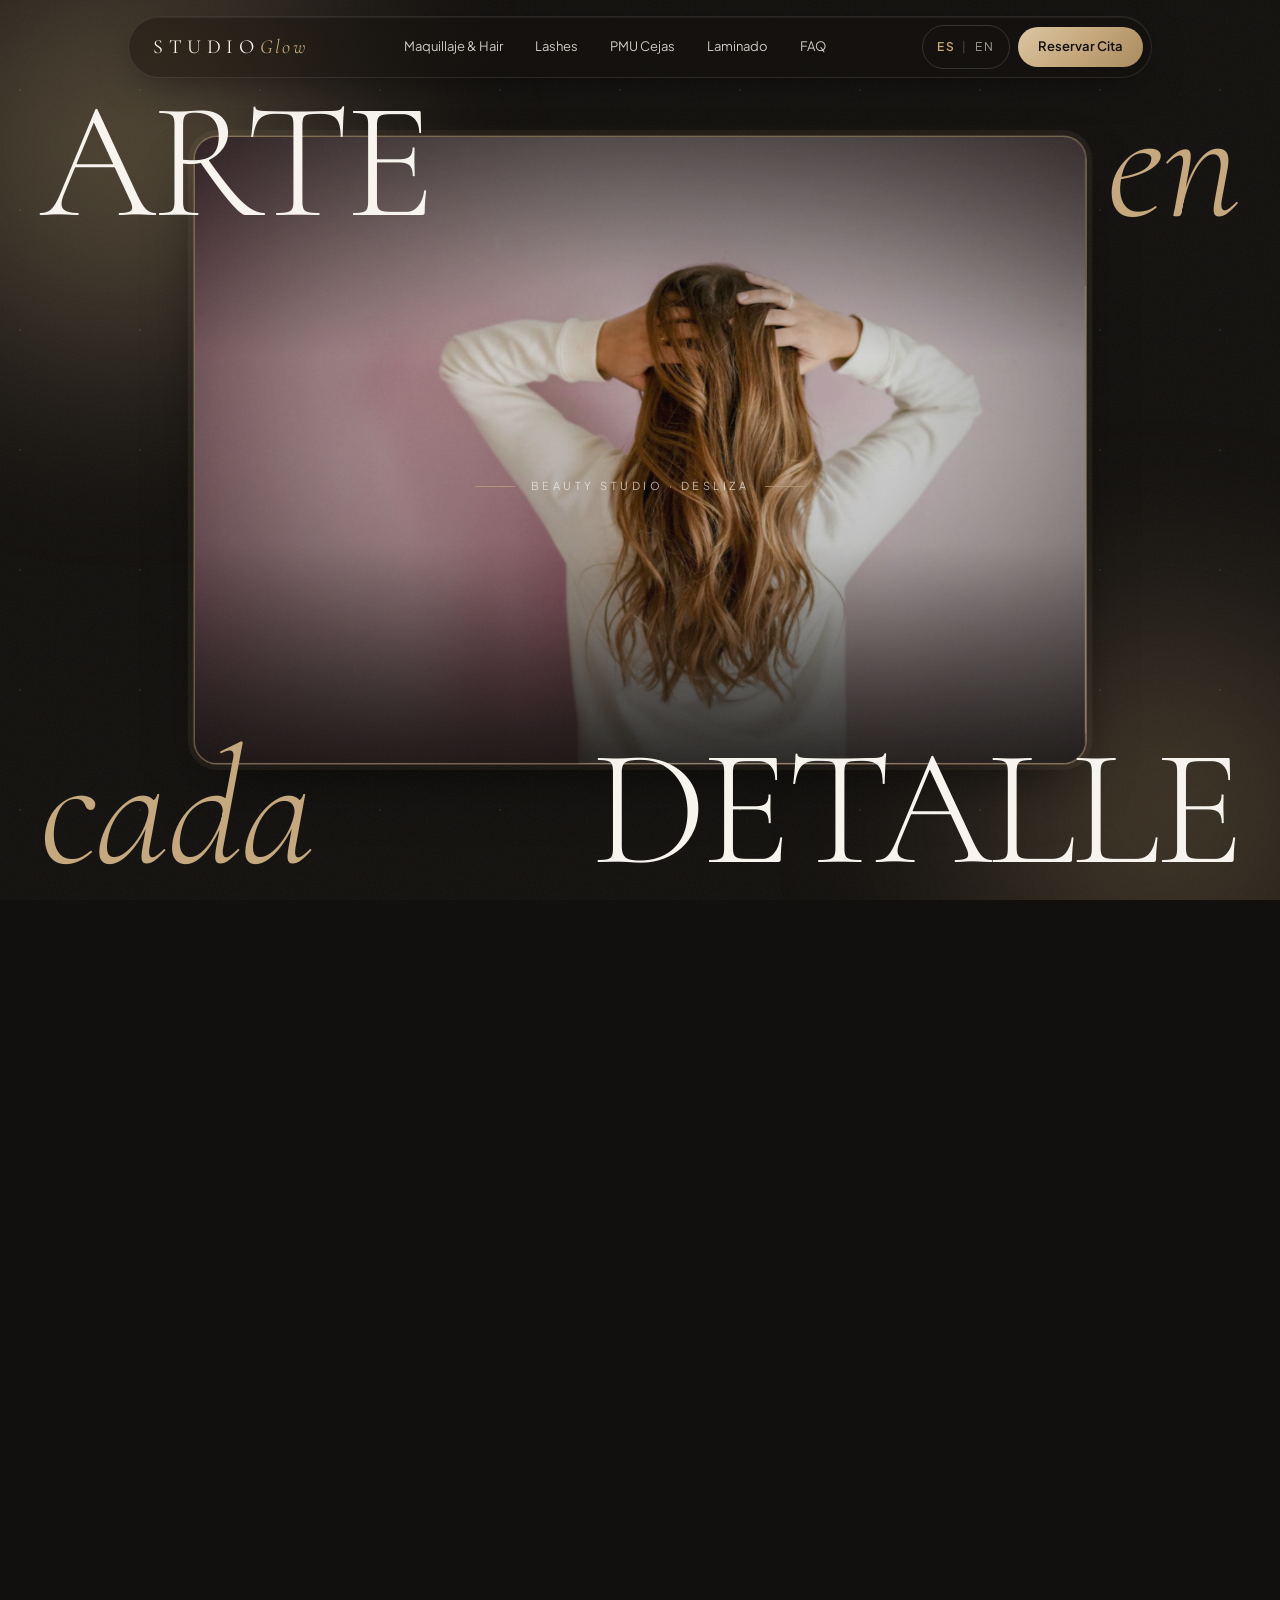
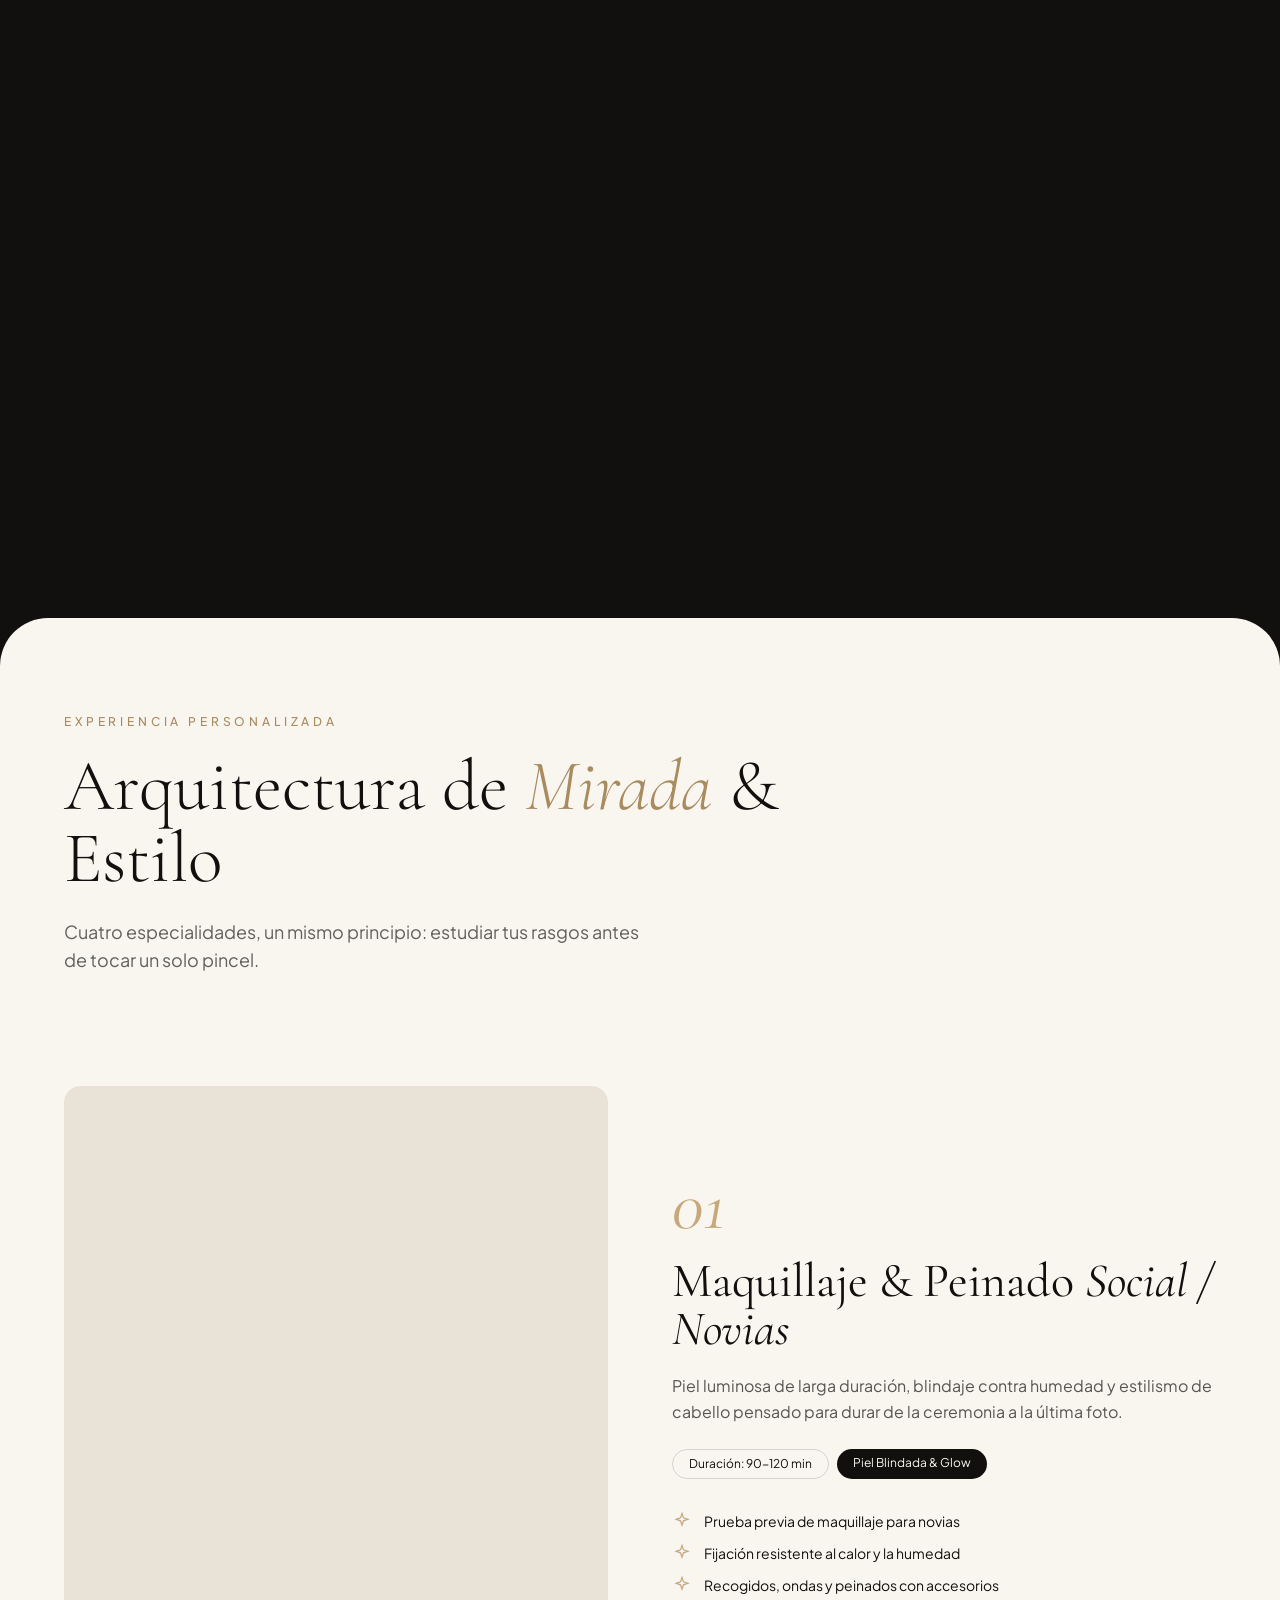
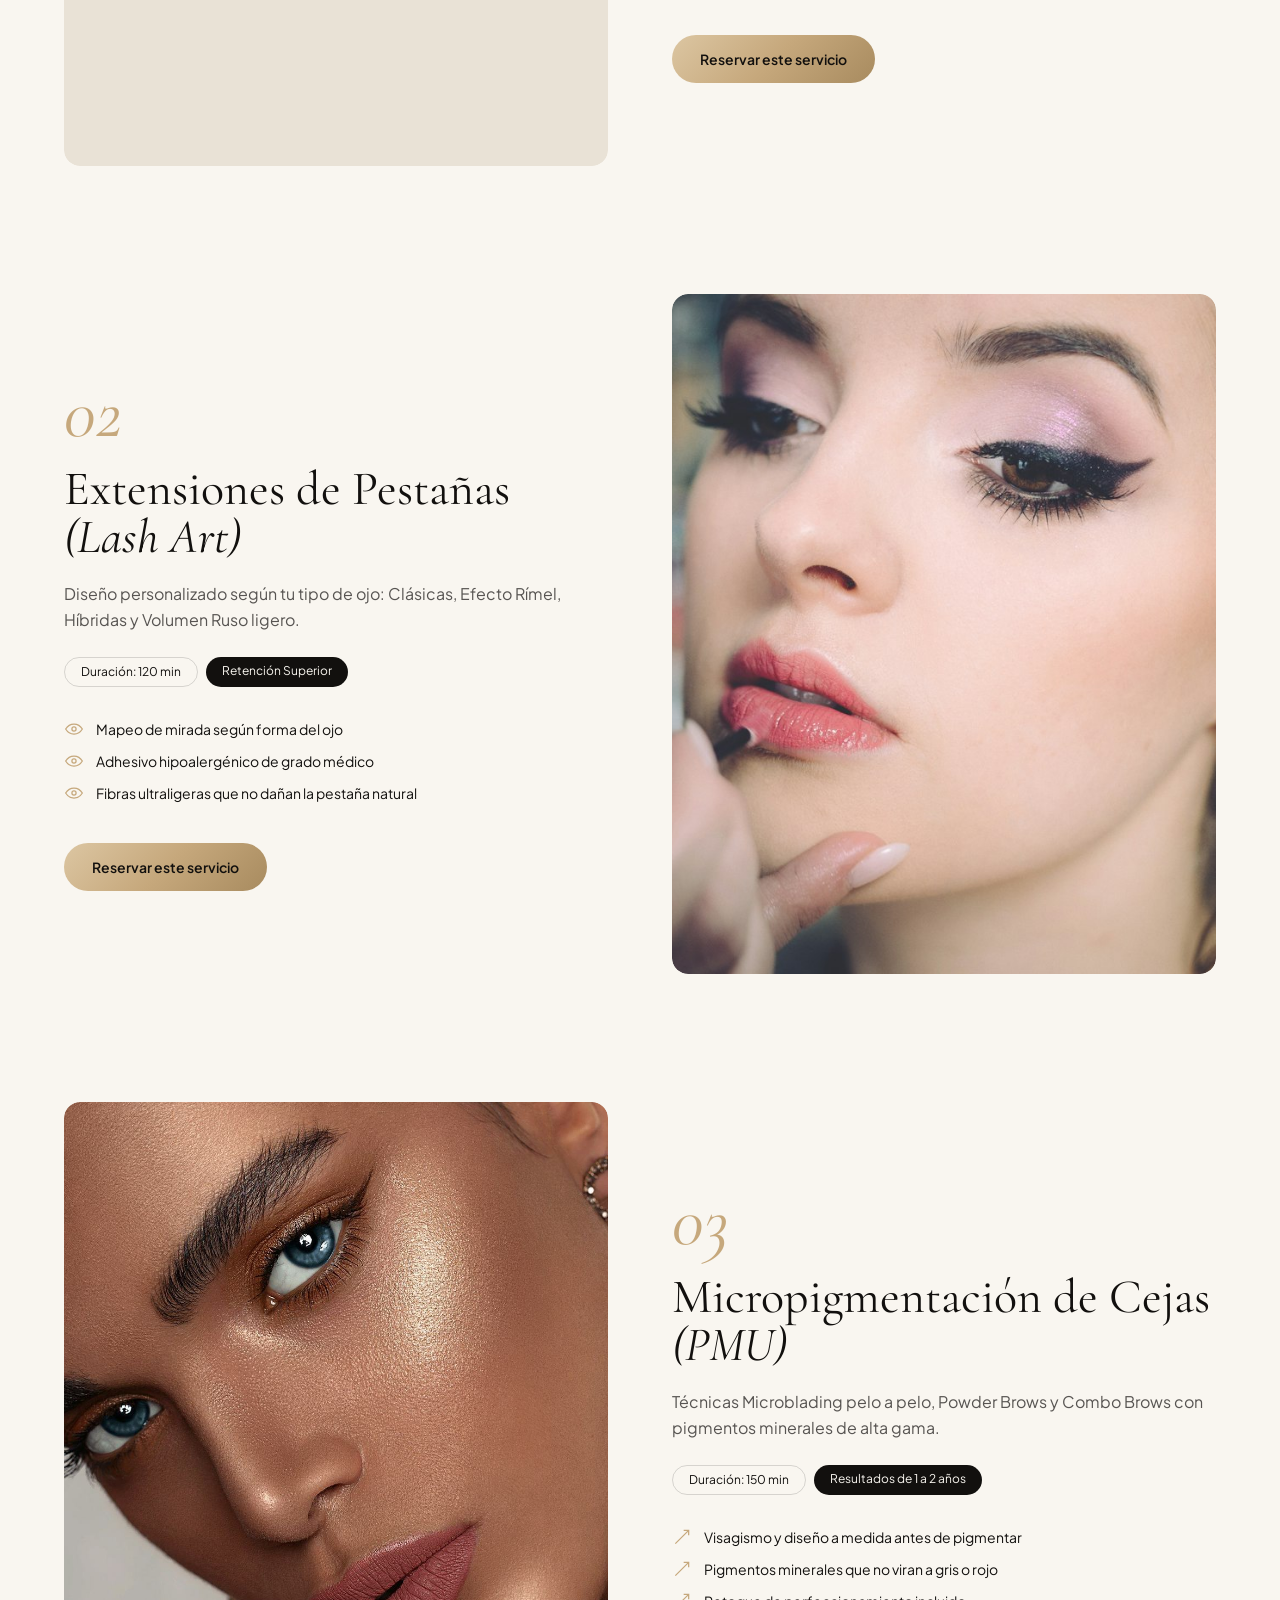
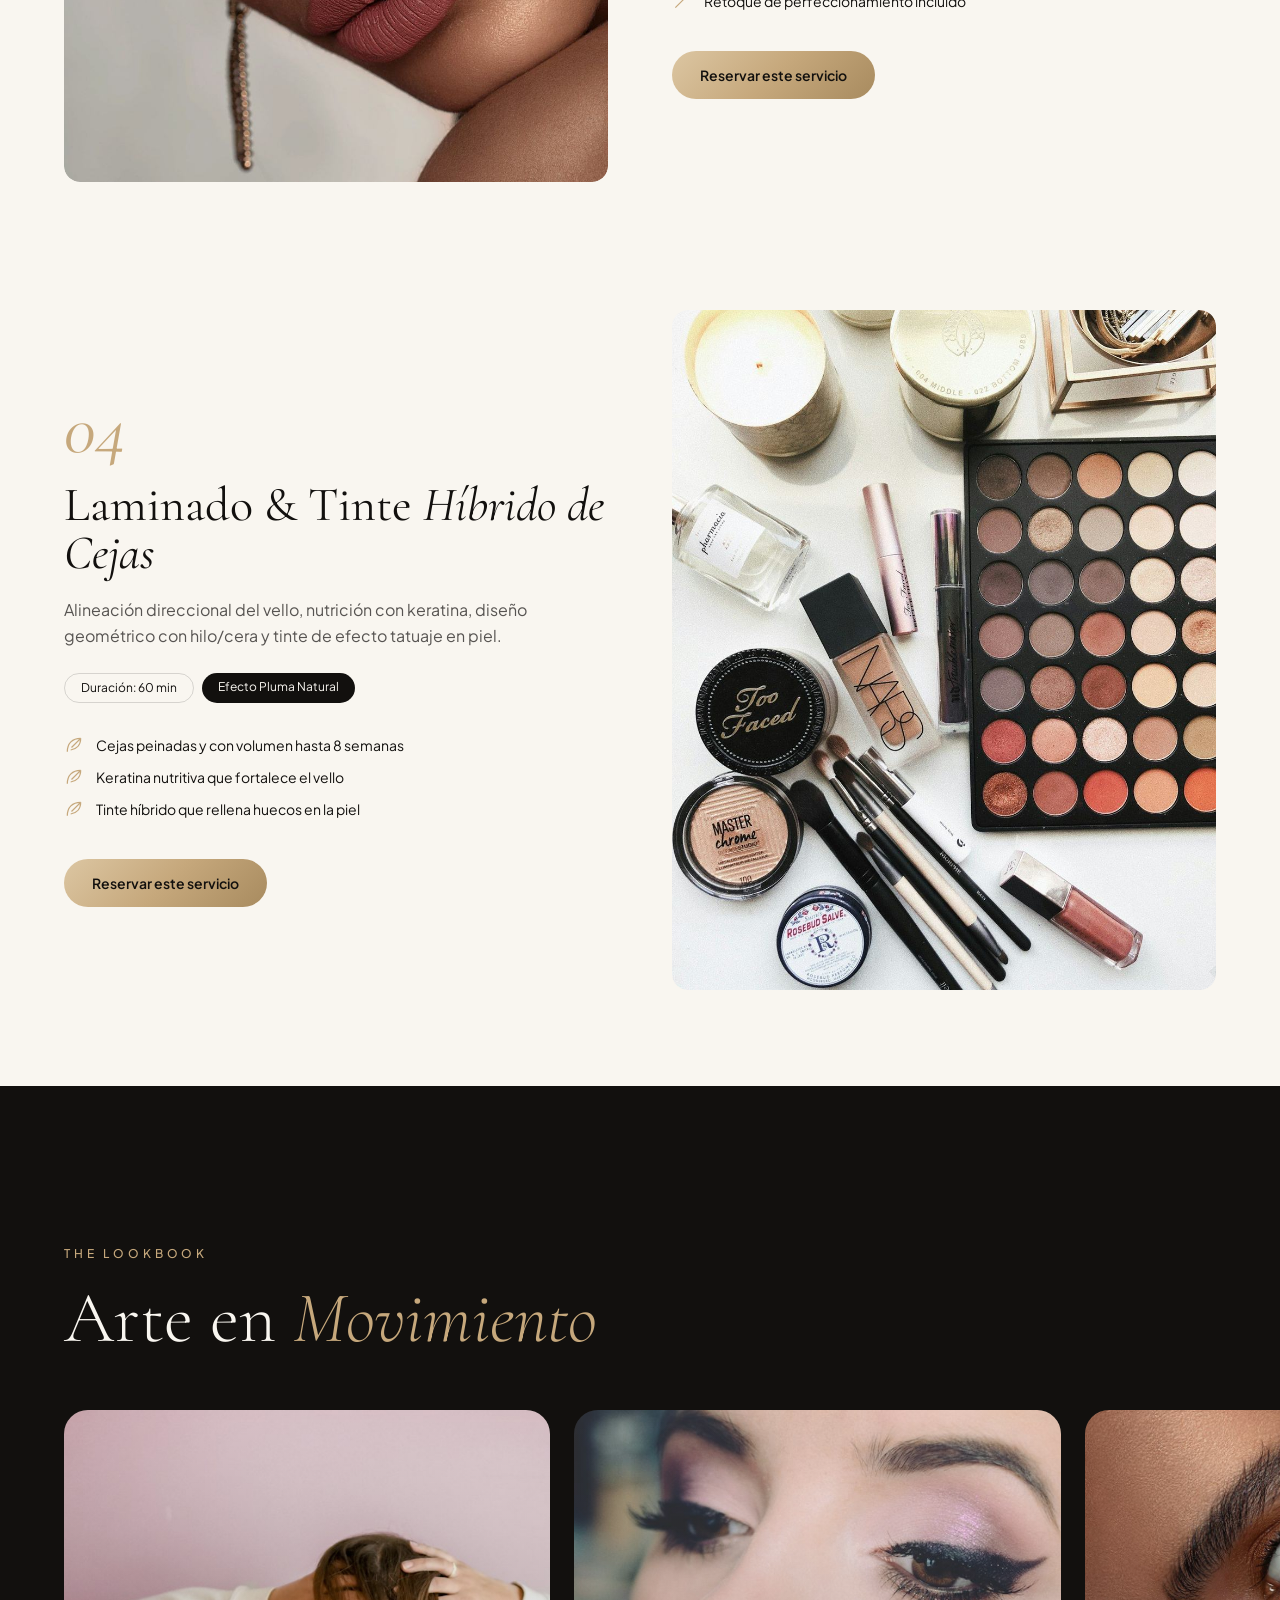
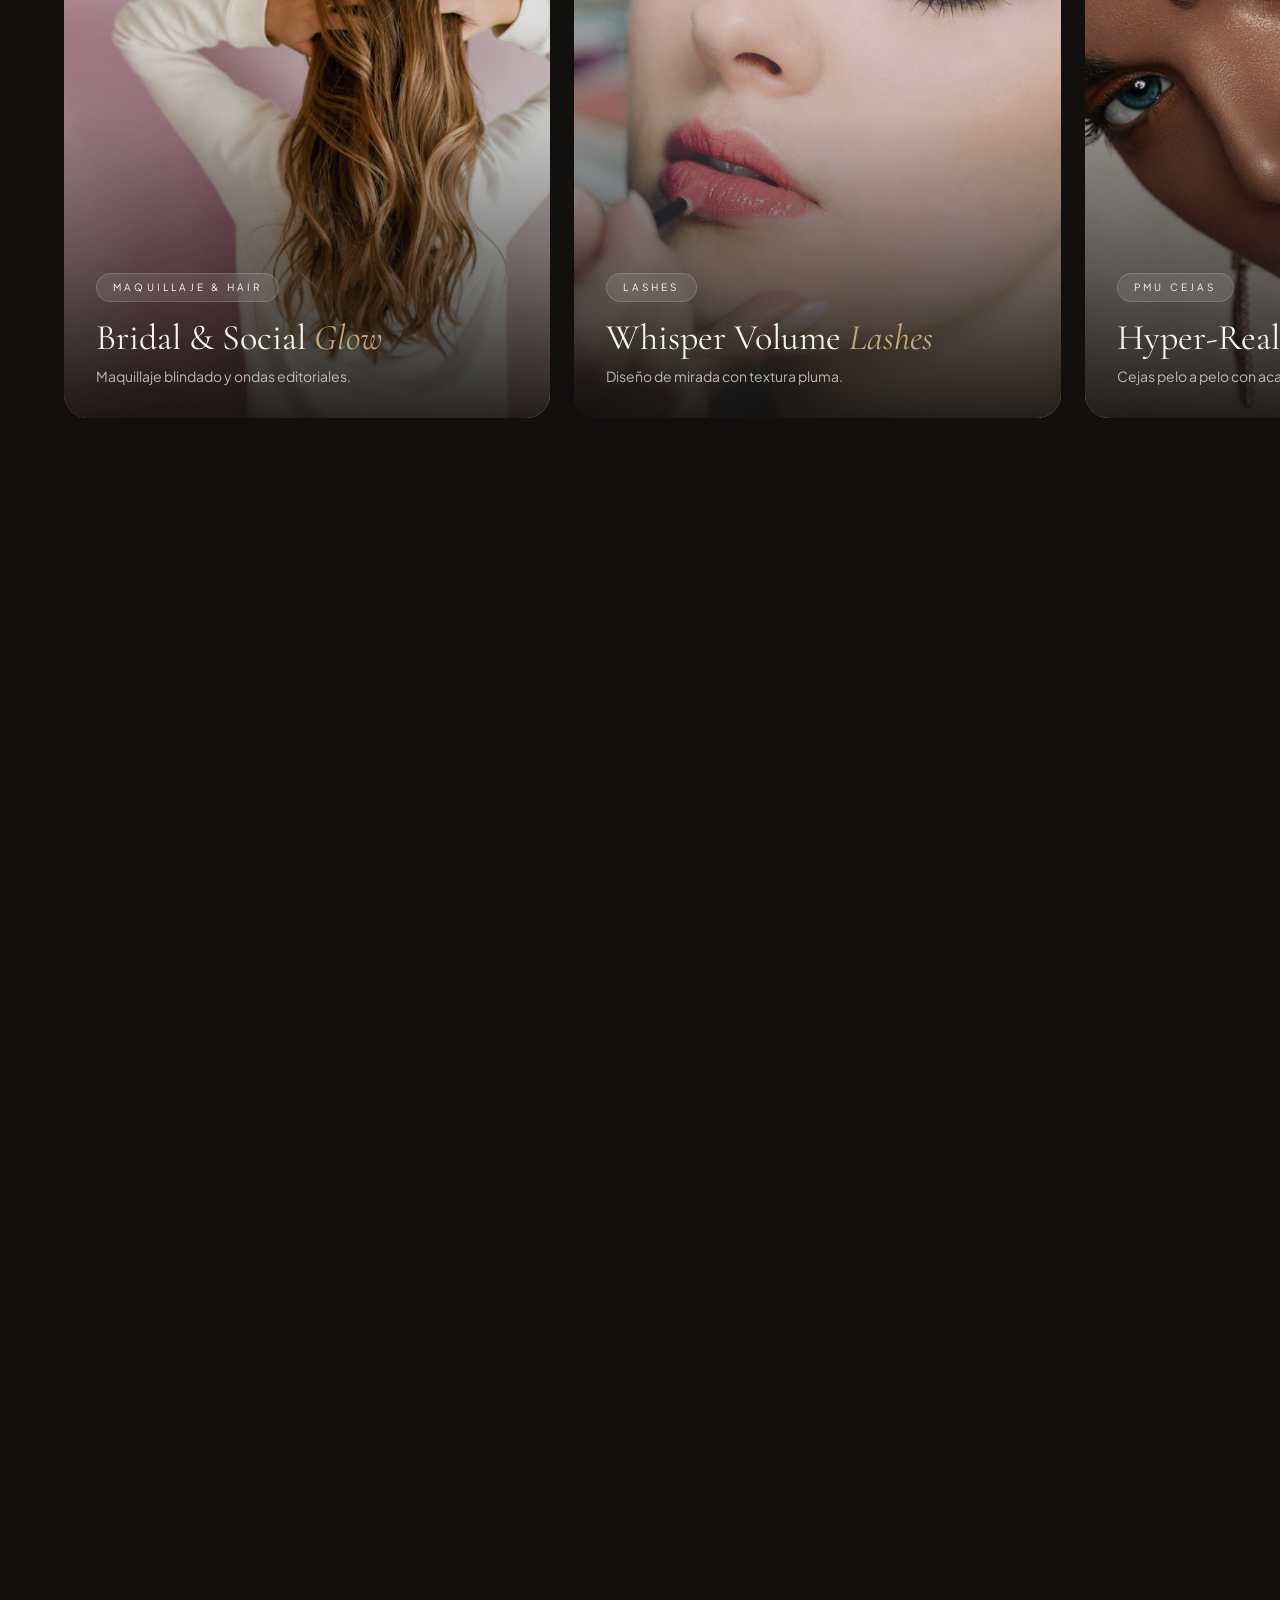
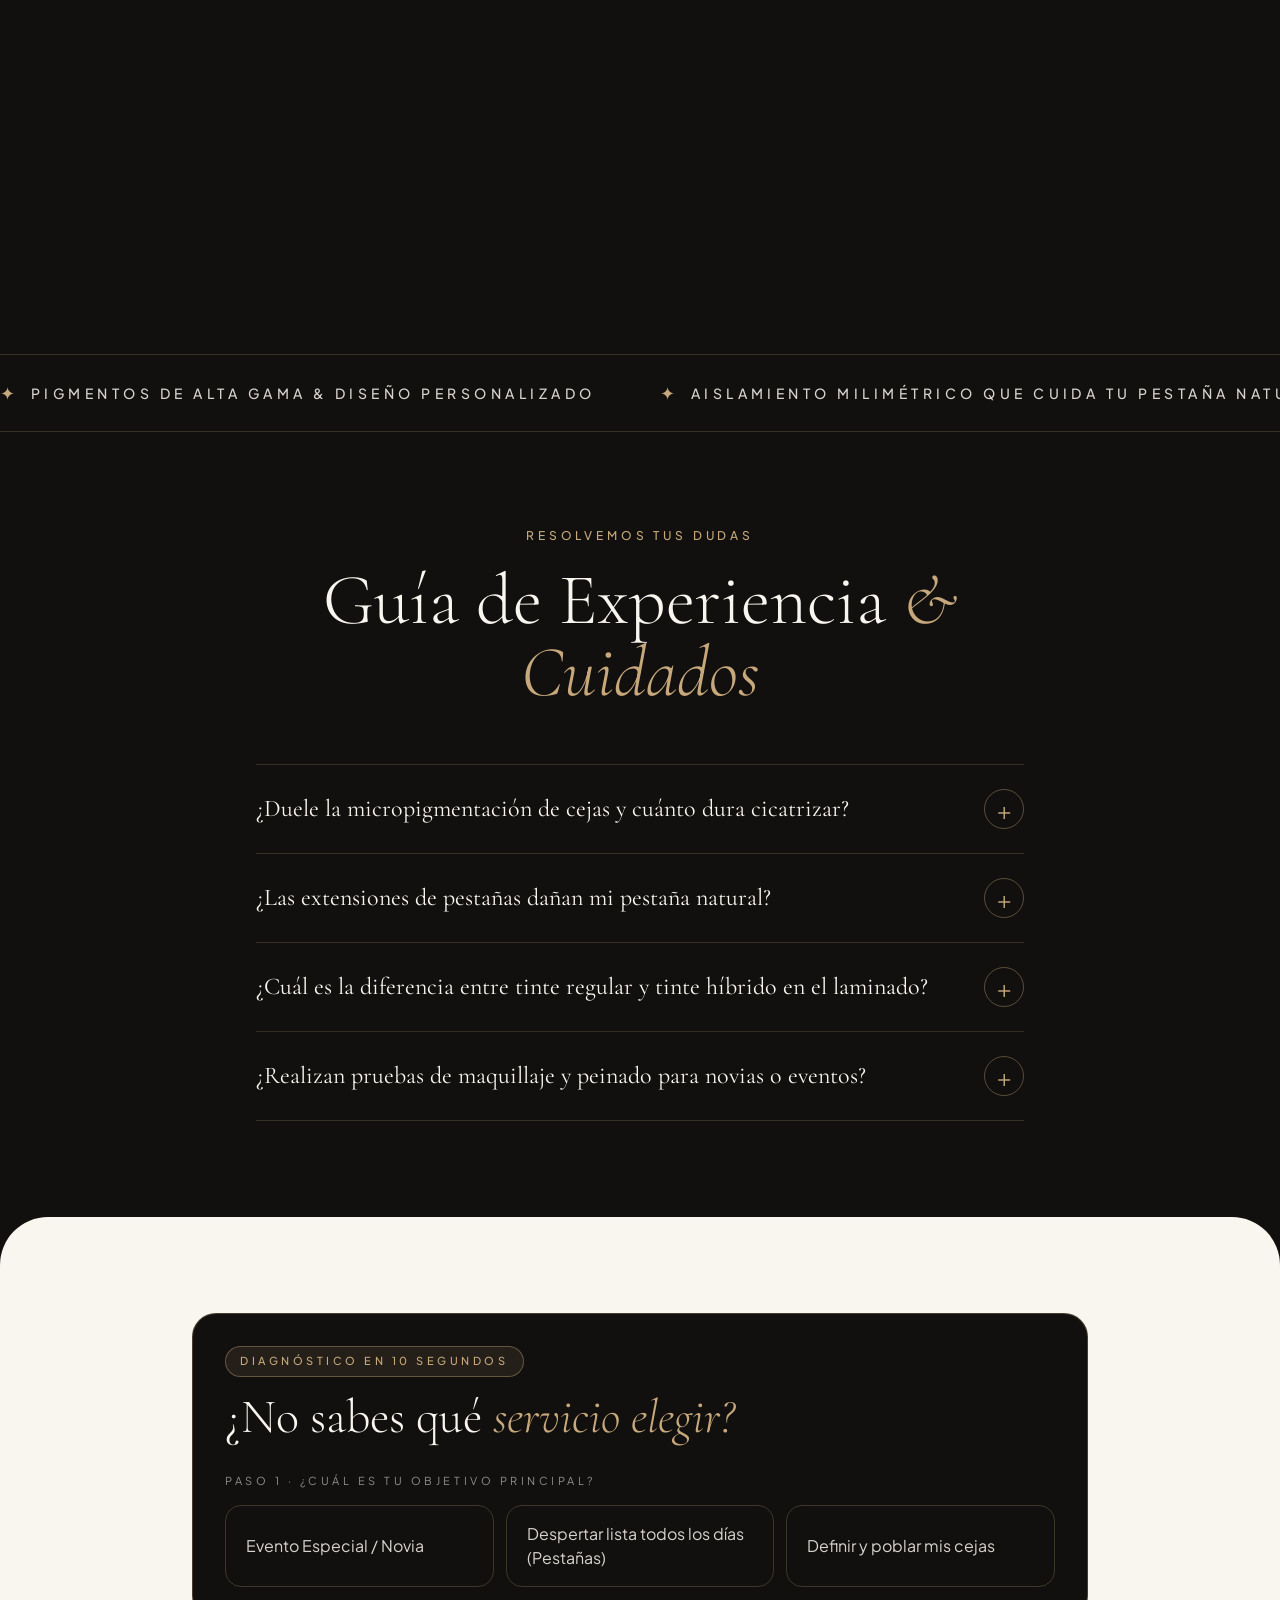
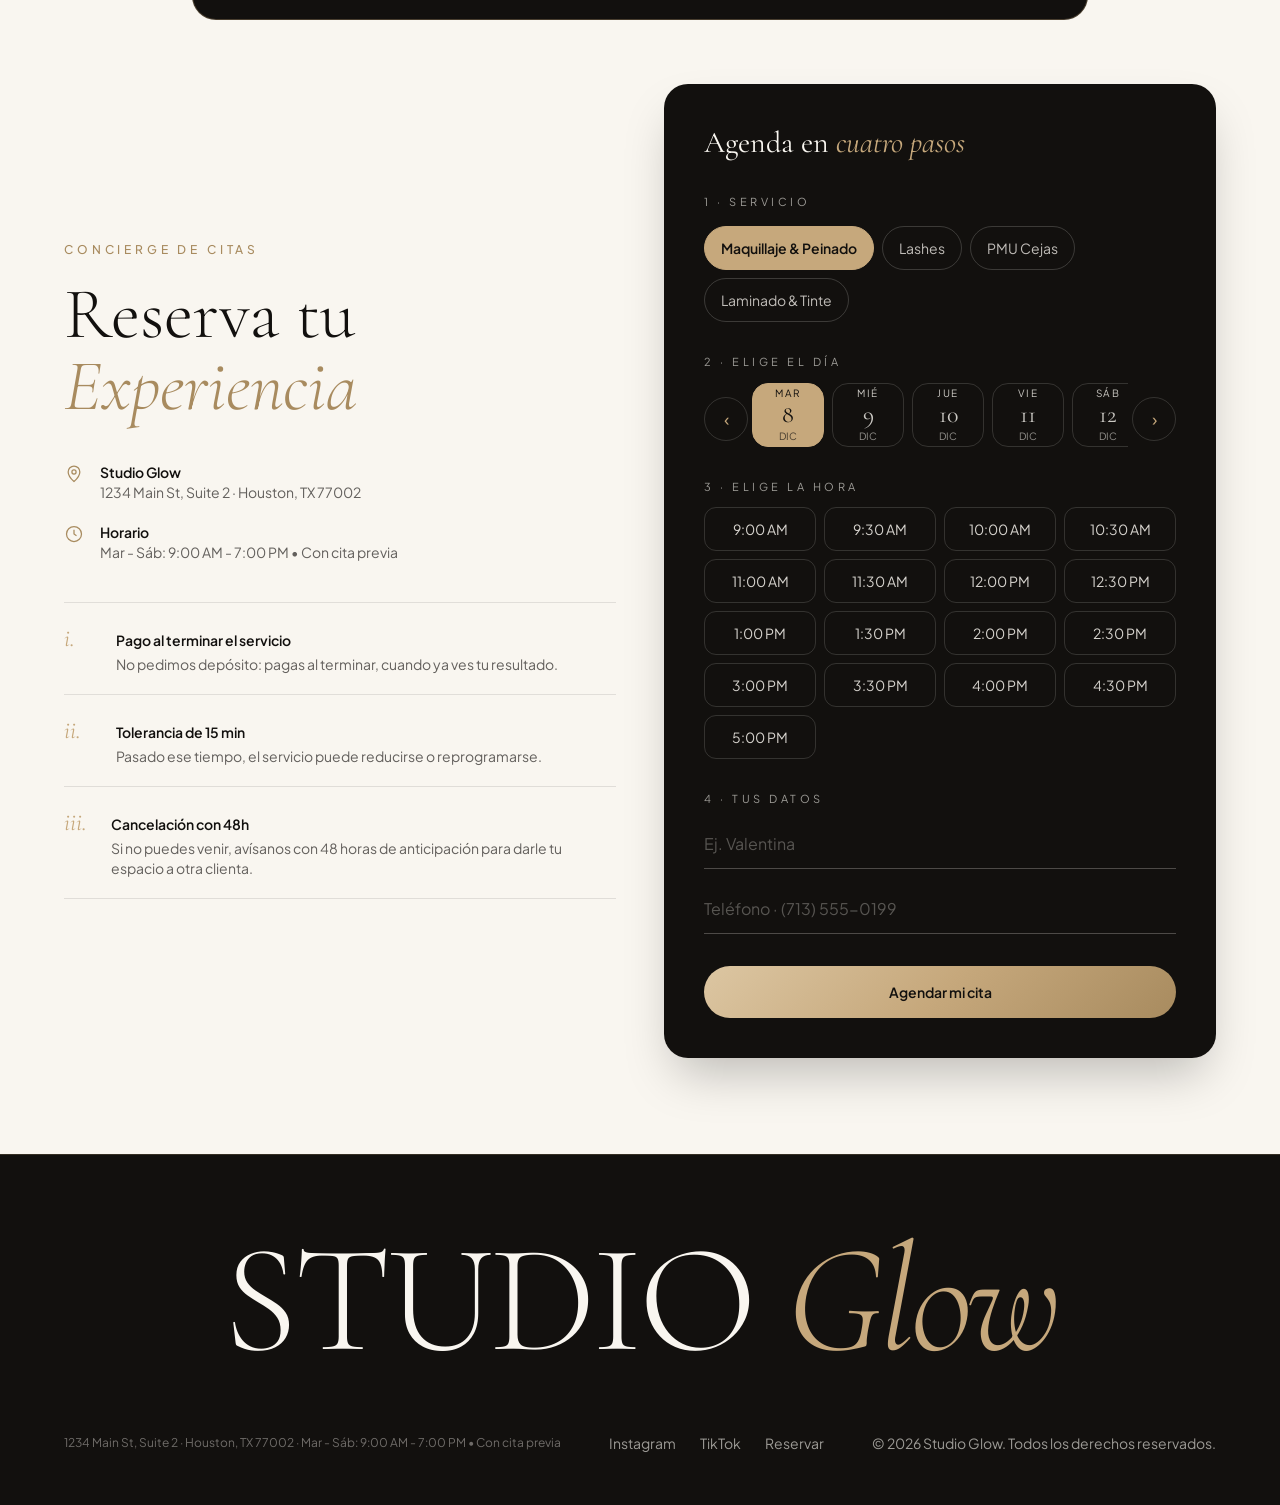
==== commit 3fecc5e7: "Reservas: quita el enlace a Booksy Co-Authored-By: Claude Opus 5.5 <noreply@anthropic.com>" ====
--- a/index.html
+++ b/index.html
@@ -632,7 +632,6 @@
             </div>
           </div>
 
-          <a href="https://booksy.com/" data-config-href="booksyUrl" target="_blank" rel="noopener" class="block text-center mt-2 py-3 text-sm text-[#F9F6F0]/60 hover:text-[#C6A87C] underline underline-offset-4 decoration-[#F9F6F0]/20 transition-colors" data-i18n="rs.booksy">O agenda directo en Booksy</a>
         </form>
       </div>
     </section>
